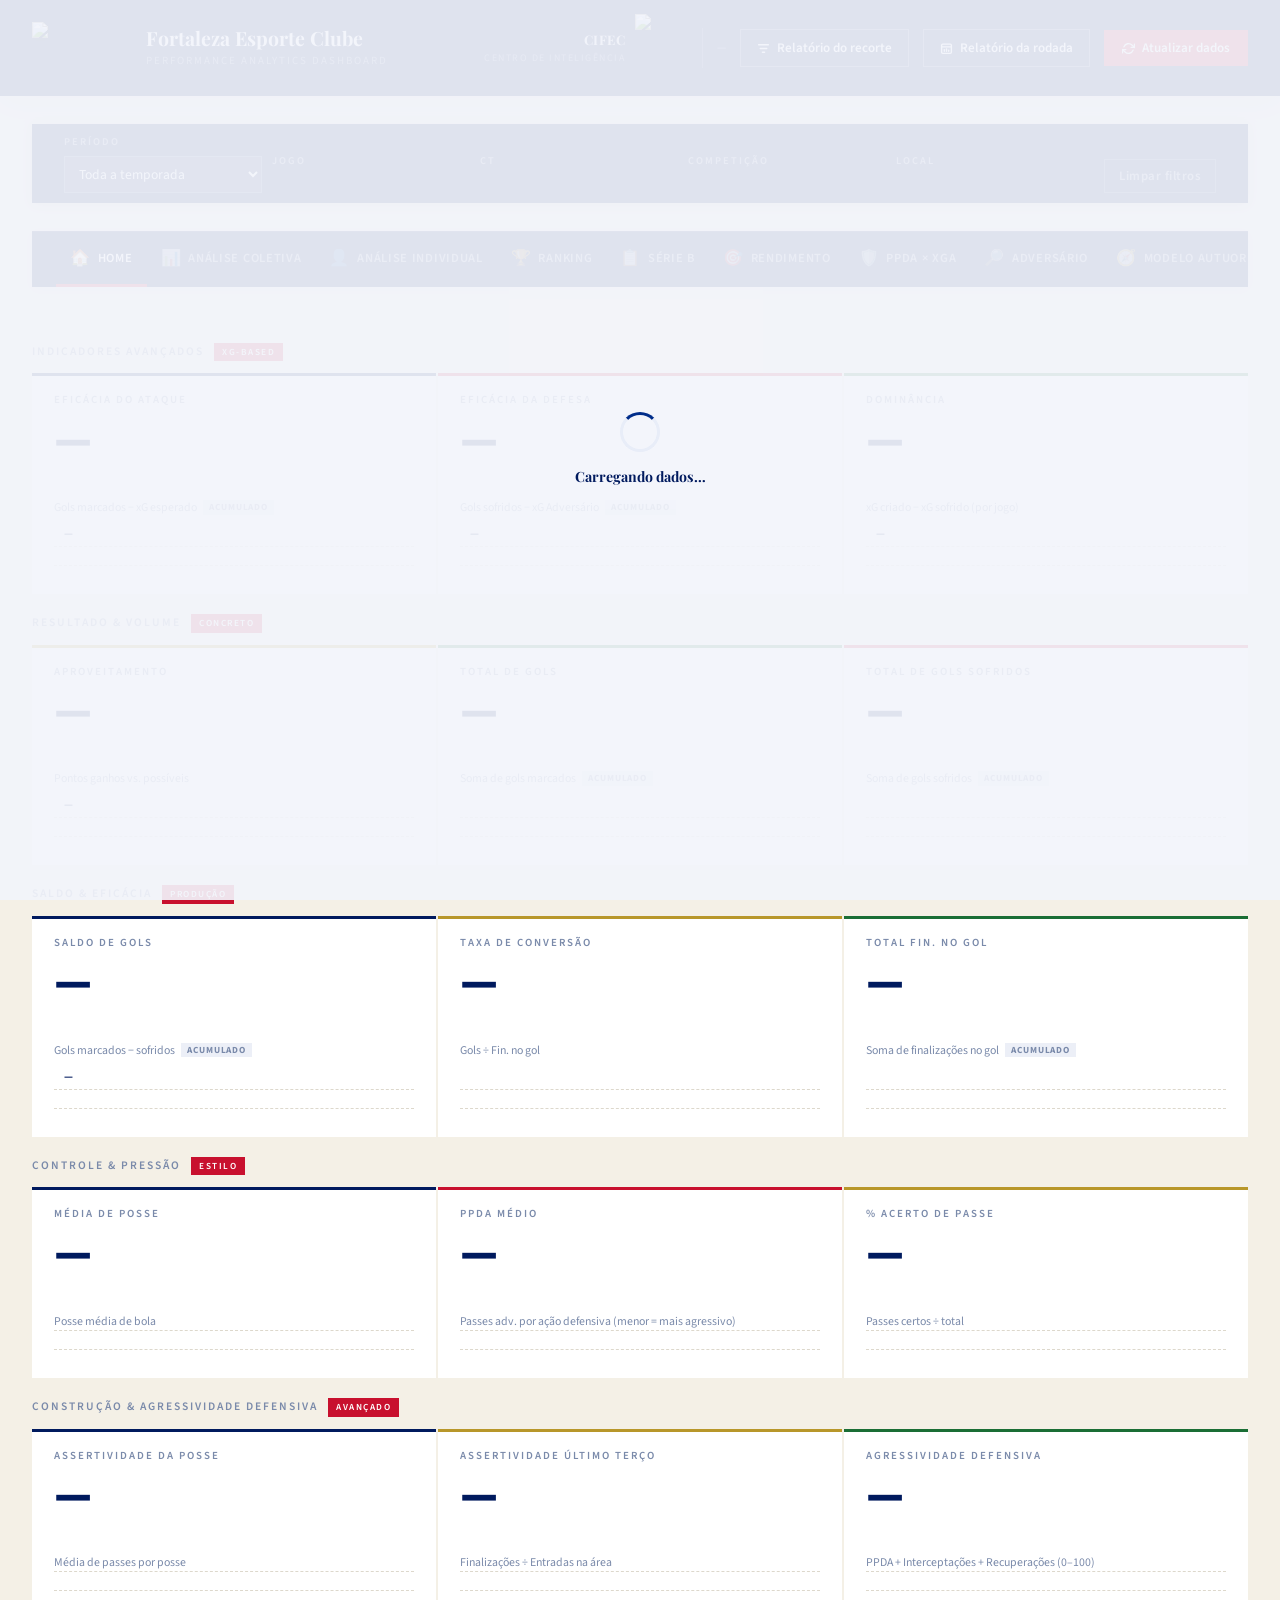
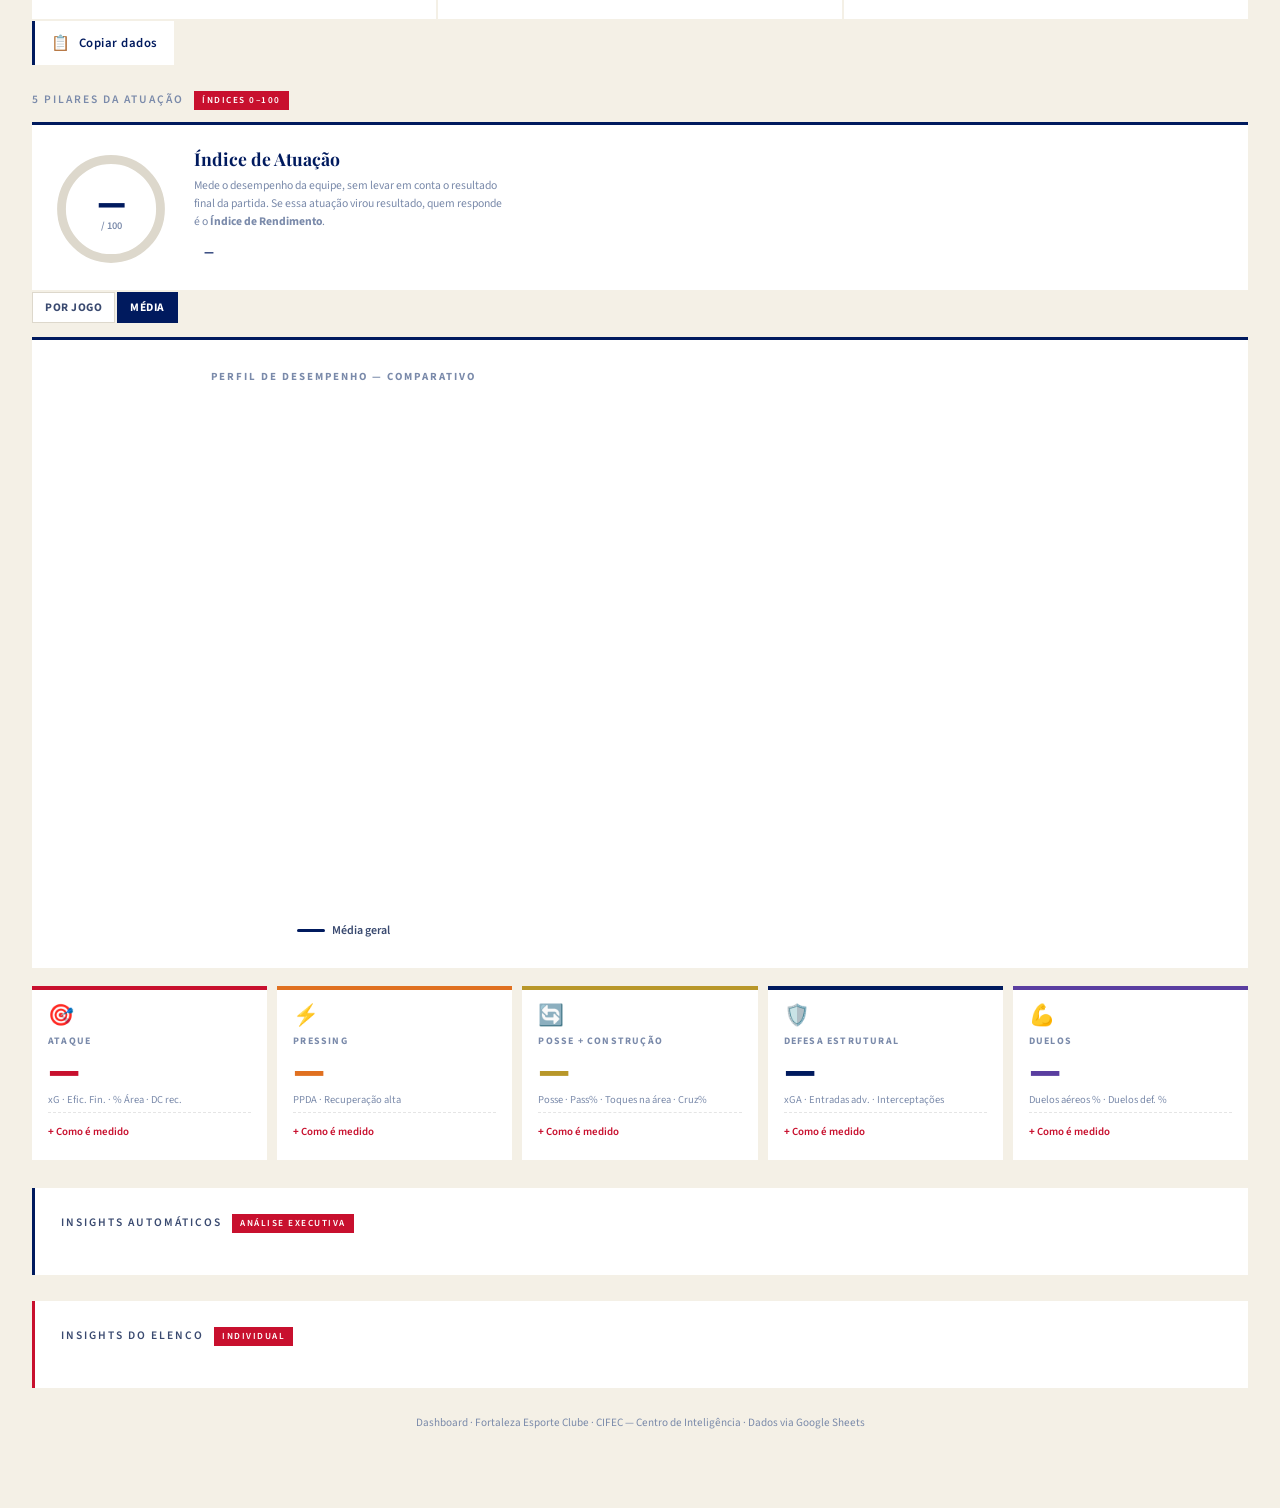
==== index.html @ a2f41bef "Add files via upload" ====
<!DOCTYPE html>
<html lang="pt-BR">
<head>
<meta charset="UTF-8">
<meta name="viewport" content="width=device-width, initial-scale=1.0">
<title>Fortaleza EC · Performance Dashboard</title>
<link rel="preconnect" href="https://fonts.googleapis.com">
<link href="https://fonts.googleapis.com/css2?family=Playfair+Display:wght@700;900&family=Source+Sans+3:ital,wght@0,300;0,400;0,600;1,400&display=swap" rel="stylesheet">
<script src="https://cdn.jsdelivr.net/npm/chart.js@4.4.2/dist/chart.umd.min.js"></script>
<script src="https://cdnjs.cloudflare.com/ajax/libs/jspdf/2.5.1/jspdf.umd.min.js"></script>
<script src="https://cdnjs.cloudflare.com/ajax/libs/html2canvas/1.4.1/html2canvas.min.js"></script>
<style>
:root {
  --red:       #C8102E;
  --red-soft:  #fbeaed;
  --blue:      #001A5E;
  --navy:      #001A5E;   /* alias de --blue: usada em ~10 regras que ficavam sem cor */
  --blue-mid:  #002d8a;
  --blue-soft: #e8edf8;
  --gold:      #b8972a;
  --green:     #1a6e35;
  --bg:        #f4f0e6;
  --surface:   #FFFFFF;
  --border:    #ddd8cc;
  --t1:        #001A5E;
  --t2:        #3a4a70;
  --t3:        #7a8aaa;
  --sh-sm:     0 1px 3px rgba(0,26,94,.05);
  --sh-md:     0 2px 12px rgba(0,26,94,.08);
  --sh-lg:     0 6px 30px rgba(0,26,94,.12);
  --r:         0px;
  --r-sm:      0px;
  --font-serif:'Playfair Display',Georgia,serif;
  --font-sans: 'Source Sans 3','Helvetica Neue',sans-serif;
}
*,*::before,*::after{box-sizing:border-box;margin:0;padding:0;}
body{font-family:var(--font-sans);background:var(--bg);color:var(--t1);font-size:15px;line-height:1.6;}

/* ── HEADER ── */
.hdr{background:var(--blue);position:sticky;top:0;z-index:100;box-shadow:var(--sh-lg);}
.hdr-inner{max-width:1440px;margin:0 auto;padding:14px 32px;display:flex;align-items:center;justify-content:space-between;gap:16px;}
.hdr-brand{display:flex;align-items:center;gap:20px;}
.logo-fec{height:52px;width:auto;flex-shrink:0;filter:drop-shadow(0 2px 8px rgba(0,0,0,.4));}
.hdr-divider{width:1px;height:40px;background:rgba(255,255,255,.18);flex-shrink:0;}
.logo-cifec{height:68px;width:auto;flex-shrink:0;filter:drop-shadow(0 3px 12px rgba(0,0,0,.5));}
.brand-text{display:flex;flex-direction:column;gap:1px;}
.brand-text h1{font-family:var(--font-serif);font-size:1.22rem;font-weight:700;color:#fff;line-height:1.15;}
.brand-text p{font-size:.68rem;color:rgba(255,255,255,.42);letter-spacing:2px;text-transform:uppercase;margin-top:1px;}
.hdr-right{display:flex;align-items:center;gap:14px;}
.cifec-group{display:flex;align-items:center;gap:10px;}
.cifec-label{display:flex;flex-direction:column;gap:1px;text-align:right;}
.cifec-label span:first-child{font-family:var(--font-serif);font-size:.82rem;font-weight:700;color:rgba(255,255,255,.9);letter-spacing:.5px;}
.cifec-label span:last-child{font-size:.62rem;color:rgba(255,255,255,.38);letter-spacing:1.5px;text-transform:uppercase;}
.last-upd{font-size:.72rem;color:rgba(255,255,255,.45);white-space:nowrap;}
.btn-refresh{background:var(--red);color:#fff;border:none;border-radius:var(--r-sm);padding:9px 18px;font-family:var(--font-sans);font-size:.82rem;font-weight:600;cursor:pointer;display:flex;align-items:center;gap:7px;transition:background .2s,transform .15s;white-space:nowrap;}
.btn-refresh:hover{background:#a00d25;transform:translateY(-1px);}
.btn-refresh svg{transition:transform .4s;}
.btn-refresh:hover svg{transform:rotate(180deg);}
.btn-pdf{background:transparent;color:#fff;border:1.5px solid rgba(255,255,255,.3);border-radius:var(--r-sm);padding:9px 16px;font-family:var(--font-sans);font-size:.82rem;font-weight:600;cursor:pointer;display:flex;align-items:center;gap:7px;transition:all .2s;white-space:nowrap;}
.btn-pdf:hover{background:rgba(255,255,255,.1);border-color:rgba(255,255,255,.6);}
.btn-pdf.loading{opacity:.6;pointer-events:none;}

/* ── LAYOUT ── */
.main{max-width:1440px;margin:0 auto;padding:28px 32px 60px;}

/* ── NAVEGAÇÃO PRINCIPAL (ABAS) ── */
.nav-tabs{
  background:var(--blue);
  position:sticky;top:0;z-index:90;
  display:flex;gap:0;
  padding:0 24px;
  box-shadow:var(--sh-md);
  border-top:1px solid rgba(255,255,255,.08);
  /* Rede de segurança: se um dia entrar mais uma aba ou a janela for estreita,
     a barra rola em vez de cortar o último botão sem aviso. */
  overflow-x:auto;
  scrollbar-width:none;
  -ms-overflow-style:none;
}
.nav-tabs::-webkit-scrollbar{ height:0; display:none; }
.nav-tab{
  font-family:var(--font-sans);
  font-size:.78rem;font-weight:600;letter-spacing:.7px;text-transform:uppercase;
  color:rgba(255,255,255,.55);
  padding:15px 14px;
  border:none;background:transparent;cursor:pointer;
  border-bottom:3px solid transparent;
  transition:color .15s,border-color .15s,background .15s;
  display:flex;align-items:center;gap:7px;
  white-space:nowrap;flex:0 0 auto;
}
.nav-tab:hover{color:#fff;background:rgba(255,255,255,.06);}
.nav-tab.active{color:#fff;border-bottom-color:var(--red);}
.nav-tab .nav-ico{font-size:1rem;}
@media(max-width:1260px){
  .nav-tabs{ padding:0 14px; }
  .nav-tab{ padding:14px 11px; font-size:.73rem; letter-spacing:.5px; gap:6px; }
}
@media(max-width:820px){
  .nav-tab{ padding:13px 10px; }
  .nav-tab .nav-ico{ font-size:1.05rem; }
}
.nav-panel{display:none;}
.nav-panel.active{display:block;animation:fadeUp .35s ease both;}

/* ── 5 PILARES ── */
.pilares-section { margin-bottom: 28px; }
.pilares-header {
  display: flex; align-items: center; gap: 12px;
  margin-bottom: 16px;
}
.pilares-header h2 {
  font-family: var(--font-serif); font-size: 1.05rem;
  color: var(--blue); font-weight: 700; flex: 1;
}
.pilares-body {
  display: grid;
  grid-template-columns: 1fr;
  gap: 18px;
  align-items: start;
}
/* radar */
.pilares-radar-wrap {
  background: var(--surface);
  padding: 28px 24px 24px;
  display: flex; flex-direction: column; align-items: center;
  border-top: 3px solid var(--blue);
  min-height: 520px;
}
.pilares-radar-title {
  font-size: .68rem; font-weight: 700; letter-spacing: 2px;
  text-transform: uppercase; color: var(--t3); margin-bottom: 16px;
  text-align: center;
}
.pilares-radar-titlebar {
  width: 100%; display: flex; align-items: center; justify-content: center;
  position: relative; margin-bottom: 16px; min-height: 24px;
}
.pilares-radar-titlebar .pilares-radar-title { margin-bottom: 0; }
.pilares-view-btn {
  position: absolute; right: 0; top: 50%; transform: translateY(-50%);
  display: flex; gap: 2px;
}
.pilares-view-btn button {
  font-family: var(--font-sans); font-size: .64rem; font-weight: 700;
  padding: 4px 10px; border: 1.5px solid var(--border);
  background: var(--surface); color: var(--t2); cursor: pointer;
  letter-spacing: .5px; text-transform: uppercase; transition: all .15s;
}
.pilares-view-btn button:first-child { border-radius: 6px 0 0 6px; }
.pilares-view-btn button:last-child { border-radius: 0 6px 6px 0; border-left: none; }
.pilares-view-btn button.active {
  background: var(--blue); color: #fff; border-color: var(--blue);
}
@media(max-width:560px){
  .pilares-radar-titlebar { flex-direction: column; gap: 10px; }
  .pilares-view-btn { position: static; transform: none; }
}
.pilares-radar-wrap canvas { width: 100% !important; height: auto !important; max-height: 500px; }
.pilares-canvas-box {
  width: 100%; max-width: 500px;
  display: flex; align-items: center; justify-content: center;
}
.pilares-canvas-box canvas { width: 100% !important; height: auto !important; max-height: 500px; }
.pilares-barras-sep {
  width: 100%; margin-top: 22px; padding-top: 20px;
  border-top: 1px solid var(--border);
  display: flex; flex-direction: column; align-items: center;
}
.pilares-barras-title {
  font-size: .68rem; font-weight: 700; letter-spacing: 2px;
  text-transform: uppercase; color: var(--t3); margin-bottom: 14px;
  text-align: center;
}
.pilares-barras-sep .pilares-canvas-box canvas { max-height: 320px; }
.pilares-graficos-row {
  display: grid; grid-template-columns: 1fr 1fr; gap: 18px;
  width: 100%; align-items: start;
}
.pilares-grafico-col {
  display: flex; flex-direction: column; align-items: center; min-width: 0;
}
@media(max-width:1100px){
  .pilares-graficos-row { grid-template-columns: 1fr; gap: 26px; }
}
/* legenda radar */
.pilares-radar-legend {
  display: flex; gap: 24px; margin-top: 16px; flex-wrap: wrap;
  justify-content: center;
}
.prl-item {
  display: flex; align-items: center; gap: 7px;
  font-size: .75rem; color: var(--t2); font-weight: 600;
  cursor: pointer; user-select: none;
  padding: 3px 8px; border-radius: 999px; border: 1px solid transparent;
  transition: opacity .15s, background .15s, border-color .15s;
}
.prl-item:hover { background: var(--cream); border-color: var(--border); }
.prl-item.off { opacity: .38; }
.prl-item.off span { text-decoration: line-through; }
.prl-dot {
  width: 28px; height: 3px; border-radius: 2px; flex-shrink: 0;
}
/* diagnóstico automático */
.ng-diagnostico {
  margin-top: 10px; padding: 8px 12px;
  background: var(--cream); border-left: 3px solid var(--gold);
  font-size: .75rem; color: var(--t2); line-height: 1.5;
  display: none;
}
.ng-diagnostico.visible { display: block; }
.ng-diag-txt { font-weight: 600; color: var(--blue); }
/* Seletor de jogo — wrapper para esconder/mostrar */
.pilar-sel-wrap { display: flex; align-items: center; gap: 10px; flex: 1; }
.pilar-sel-wrap.hidden { display: none; }
/* cards laterais */
.pilares-cards {
  display: grid; grid-template-columns: repeat(5, 1fr); gap: 10px;
}
.pilar-card {
  background: var(--surface);
  padding: 16px 16px 18px;
  border-left: none;
  border-top: 4px solid var(--blue);
  display: flex; flex-direction: column; align-items: flex-start; gap: 0;
  min-width: 0;
  position: relative;
}
/* Badge de posição na Série B — canto superior direito do card do pilar.
   Fonte: RefSerieB (uma linha por time) via refPilaresLiga(). */
.pilar-pos {
  position: absolute; top: 12px; right: 12px;
  font-family: var(--font-serif);
  font-size: .74rem; font-weight: 800; line-height: 1;
  padding: 4px 8px; border-radius: 11px;
  background: rgba(120,130,150,.13); color: var(--t2);
  cursor: help; white-space: nowrap;
}
.pilar-pos small { font-family: var(--font-sans); font-weight: 600; font-size: .62rem; opacity: .72; }
.pilar-pos.g4    { background: rgba(26,125,60,.14);  color: #1a7d3c; }
.pilar-pos.meio  { background: rgba(120,130,150,.14); color: var(--t2); }
.pilar-pos.z4    { background: rgba(200,16,46,.13);  color: #c8102e; }
.pilar-pos.suspeita::after { content: '*'; margin-left: 2px; opacity: .8; }
.pilar-card.p-criacao   { border-top-color: #c8102e; }
.pilar-card.p-pressing  { border-top-color: #e07020; }
.pilar-card.p-posse     { border-top-color: #b8972a; }
.pilar-card.p-defesa    { border-top-color: #001a5e; }
.pilar-card.p-duelos    { border-top-color: #5a3ea0; }
.pilar-ico {
  font-size: 1.3rem; flex-shrink: 0; line-height: 1; margin-bottom: 8px;
}
.pilar-info { width: 100%; min-width: 0; }
.pilar-lbl {
  font-size: .62rem; font-weight: 700; letter-spacing: 1.2px;
  text-transform: uppercase; color: var(--t3); margin-bottom: 4px;
  line-height: 1.25;
}
.pilar-score {
  font-family: var(--font-serif); font-size: 2.2rem;
  font-weight: 900; line-height: 1; color: var(--blue);
}
.pilar-card.p-criacao  .pilar-score { color: #c8102e; }
.pilar-card.p-pressing .pilar-score { color: #e07020; }
.pilar-card.p-posse    .pilar-score { color: #b8972a; }
.pilar-card.p-defesa   .pilar-score { color: #001a5e; }
.pilar-card.p-duelos   .pilar-score { color: #5a3ea0; }
.pilar-sub {
  font-size: .66rem; color: var(--t3); margin-top: 6px; line-height: 1.35;
}
.pilar-vsg6 {
  display: inline-block; margin-top: 5px;
  font-size: .62rem; font-weight: 600; letter-spacing: .3px;
  padding: 2px 7px; border-radius: 10px; line-height: 1.4;
  background: rgba(120,130,150,.12); color: var(--t2);
}
.pilar-vsg6 strong { font-weight: 800; }
.pilar-vsg6.acima  { background: rgba(26,125,60,.13);  color: #1a7d3c; }
.pilar-vsg6.abaixo { background: rgba(200,16,46,.12);  color: #c8102e; }
.pilar-vsg6.iguala { background: rgba(120,130,150,.14); color: var(--t2); }

/* "+ Como é medido" dentro de cada card de pilar */
.pilar-tec { margin-top: 10px; padding-top: 8px; border-top: 1px dashed rgba(0,0,0,.10); width: 100%; }
.pilar-tec > summary { font-size: .64rem; }
.pilar-tec .eg-tec-body { font-size: .68rem; line-height: 1.6; }
.pilar-tec .eg-tec-body b { color: var(--t1); font-weight: 700; }

/* Detalhamento opcional vs G6 */
.vsg6-detalhe { margin-top: 20px; }
.vsg6-toggle {
  display: flex; align-items: center; gap: 9px; width: 100%;
  background: var(--surface); border: 1px solid var(--border);
  border-radius: 9px; padding: 11px 15px; cursor: pointer;
  font-family: var(--font-sans); font-size: .82rem; font-weight: 600;
  color: var(--t2); transition: background .15s, border-color .15s;
}
.vsg6-toggle:hover { background: rgba(0,26,94,.03); border-color: #c3cbd9; color: var(--blue); }
.vsg6-toggle span { flex: 1; text-align: left; }
.vsg6-chevron { transition: transform .25s; flex-shrink: 0; }
.vsg6-toggle[aria-expanded="true"] .vsg6-chevron { transform: rotate(180deg); }
.vsg6-corpo { margin-top: 14px; }
.vsg6-grupo { margin-bottom: 18px; }
.vsg6-grupo-nome {
  font-family: var(--font-serif); font-size: .92rem; font-weight: 700;
  color: var(--blue); margin-bottom: 8px; display: flex; align-items: center; gap: 7px;
}
.vsg6-grupo-peso { font-size: .62rem; font-weight: 700; color: var(--t3); text-transform: uppercase; letter-spacing: 1px; margin-left: auto; }
.vsg6-row {
  display: grid; grid-template-columns: 1fr auto auto auto; align-items: center;
  gap: 12px; padding: 6px 0; border-bottom: 1px solid var(--border); font-size: .8rem;
}
.vsg6-row:last-child { border-bottom: none; }
.vsg6-rvar { color: var(--t1); font-weight: 600; }
.vsg6-rfort { color: var(--blue); font-weight: 700; min-width: 56px; text-align: right; }
.vsg6-rg6 { color: var(--t3); min-width: 56px; text-align: right; }
.vsg6-rdelta { min-width: 48px; text-align: right; font-weight: 800; font-family: var(--font-serif); }
.vsg6-rdelta.acima  { color: #1a7d3c; }
.vsg6-rdelta.abaixo { color: #c8102e; }
.vsg6-rdelta.iguala { color: var(--t3); }
.vsg6-head-row {
  display: grid; grid-template-columns: 1fr auto auto auto; gap: 12px;
  padding: 0 0 6px; font-size: .62rem; font-weight: 700; color: var(--t3);
  text-transform: uppercase; letter-spacing: .8px;
}
.vsg6-head-row span:not(:first-child) { min-width: 56px; text-align: right; }
.vsg6-head-row span:last-child { min-width: 48px; }
@media(max-width:560px){
  .vsg6-row, .vsg6-head-row { grid-template-columns: 1fr auto auto; }
  .vsg6-rg6, .vsg6-head-row span:nth-child(3) { display: none; }
}
/* jogo selector dos pilares */
.pilares-jogo-sel {
  display: flex; align-items: center; gap: 10px;
  margin-bottom: 14px; flex-wrap: wrap;
}
.pilares-jogo-sel label {
  font-size: .72rem; font-weight: 700; letter-spacing: 1px;
  text-transform: uppercase; color: var(--t3);
}
.pilares-jogo-sel select {
  font-family: var(--font-sans); font-size: .82rem;
  padding: 6px 12px; border: 1.5px solid var(--border);
  background: var(--surface); color: var(--t1);
  cursor: pointer; flex: 1; min-width: 200px;
}
.pilares-modo-btn {
  display: flex; gap: 2px;
}
.pilares-modo-btn button {
  font-family: var(--font-sans); font-size: .72rem; font-weight: 700;
  padding: 6px 12px; border: 1.5px solid var(--border);
  background: var(--surface); color: var(--t2); cursor: pointer;
  letter-spacing: .5px; text-transform: uppercase; transition: all .15s;
}
.pilares-modo-btn button.active {
  background: var(--blue); color: #fff; border-color: var(--blue);
}
@media(max-width:900px){
  .pilares-body { grid-template-columns: 1fr; }
  .pilares-radar-wrap { min-height: auto; }
  .nota-geral-wrap { flex-direction: column; text-align: center; }
  .pilares-cards { grid-template-columns: repeat(2, 1fr); }
}
@media(max-width:480px){
  .pilares-cards { grid-template-columns: 1fr; }
}

.ng-sub-expl{font-family:var(--font-sans);font-size:.73rem;color:var(--t3);line-height:1.55;margin:2px 0 8px;max-width:52ch;}
/* Nota Geral */
.nota-geral-wrap {
  display: flex; align-items: center; gap: 28px;
  padding: 20px 24px 16px;
  background: var(--surface);
  border-top: 3px solid var(--blue);
  margin-bottom: 2px;
}
.nota-geral-circulo {
  position: relative; width: 110px; height: 110px; flex-shrink: 0;
}
.nota-geral-circulo svg { width: 110px; height: 110px; transform: rotate(-90deg); }
.ng-track { fill: none; stroke: var(--border); stroke-width: 8; }
.ng-fill  {
  fill: none; stroke-width: 8; stroke-linecap: round;
  stroke-dasharray: 283; stroke-dashoffset: 283;
  transition: stroke-dashoffset .8s ease, stroke .4s;
}
.ng-text-wrap {
  position: absolute; inset: 0;
  display: flex; flex-direction: column; align-items: center; justify-content: center;
}
.ng-valor {
  font-family: var(--font-serif); font-size: 2rem; font-weight: 900;
  color: var(--blue); line-height: 1;
}
.ng-de100 { font-size: .65rem; color: var(--t3); font-weight: 600; margin-top: 1px; }
.nota-geral-info { flex: 1; min-width: 0; }
.ng-titulo {
  font-family: var(--font-serif); font-size: 1.1rem; font-weight: 700;
  color: var(--blue); margin-bottom: 4px;
}
.ng-conceito {
  font-size: .78rem; font-weight: 700; letter-spacing: 1px;
  text-transform: uppercase; padding: 3px 10px; border-radius: 2px;
  display: inline-block; margin-bottom: 8px;
}
.ng-conceito.elite   { background: #d6f5e8; color: #0e7a4a; }
.ng-conceito.bom     { background: #e8f0fb; color: #1a3a8f; }
.ng-conceito.regular { background: #fff8e0; color: #7a5300; }
.ng-conceito.abaixo  { background: #fde8ec; color: #b5132e; }
.ng-conceito.neutro  { background: #eceef3; color: #47536e; }
.ng-pesos { font-size: .68rem; color: var(--t3); line-height: 1.7; }
.ng-pesos span { color: var(--t2); font-weight: 600; }

/* Placeholder "em breve" da aba Individual */
.em-breve{
  background:var(--surface);border-left:3px solid var(--gold);
  padding:48px 32px;text-align:center;margin-top:28px;
}
.em-breve .eb-ico{font-size:2.6rem;margin-bottom:14px;}
.em-breve h2{font-family:var(--font-serif);font-size:1.5rem;color:var(--blue);margin-bottom:10px;}
.em-breve p{font-size:.92rem;color:var(--t2);max-width:560px;margin:0 auto 8px;line-height:1.6;}
.em-breve .eb-tag{display:inline-block;background:var(--gold);color:#fff;font-size:.7rem;font-weight:700;letter-spacing:1.5px;text-transform:uppercase;padding:4px 12px;margin-top:14px;}

/* ── ABA INDIVIDUAL ── */
.ind-controls{display:flex;gap:16px;flex-wrap:wrap;margin-bottom:24px;}
.ind-sel-wrap{display:flex;flex-direction:column;gap:5px;flex:1 1 240px;}
.ind-sel-wrap label{font-size:.65rem;font-weight:700;color:var(--t3);text-transform:uppercase;letter-spacing:2px;}
.ind-sel-wrap select{border:1.5px solid var(--border);border-radius:0;padding:10px 12px;font-family:var(--font-sans);font-size:.9rem;color:var(--t1);background:var(--surface);outline:none;cursor:pointer;transition:border-color .2s;}
.ind-sel-wrap select:focus{border-color:var(--blue-mid);}

/* ── PERFIL INDIVIDUAL ── */
.ind-perfil{
  background:var(--blue);
  color:#fff;
  margin-bottom:2px;
  display:grid;
  grid-template-columns:220px 1fr;
  min-height:280px;
  overflow:hidden;
  position:relative;
}
.ind-perfil-foto-col{
  position:relative;
  overflow:hidden;
  flex-shrink:0;
}
.ind-perfil-foto-col img{
  width:100%;height:100%;
  object-fit:cover;object-position:top center;
  display:block;
}
.ind-foto-avatar{
  width:100%;height:100%;min-height:280px;
  display:flex;align-items:center;justify-content:center;
  font-family:var(--font-serif);font-size:4rem;font-weight:900;
}

.ind-foto-nota{
  position:absolute;top:10px;right:10px;z-index:3;
  width:52px;height:52px;
  filter:drop-shadow(0 1px 3px rgba(0,0,0,.35));
}
.ind-foto-nota svg{display:block;}

/* faixa colorida vertical à esquerda da foto */
.ind-perfil-foto-col::before{
  content:'';
  position:absolute;left:0;top:0;bottom:0;width:5px;
  background:var(--pos-cor, var(--gold));
  z-index:2;
}
.ind-perfil-info{
  padding:28px 32px;
  display:flex;flex-direction:column;justify-content:space-between;
  gap:20px;
}
.ind-perfil-info-top{display:flex;flex-direction:column;gap:8px;}
.ind-pos-badge{display:inline-block;font-family:var(--font-sans);font-size:.55rem;font-weight:800;letter-spacing:2px;color:#fff;padding:3px 10px;margin-bottom:6px;}
.ind-perfil-info h2{font-family:var(--font-serif);font-size:2.4rem;font-weight:900;line-height:1;color:#fff;}
.ind-perfil-info p{font-size:.85rem;color:rgba(255,255,255,.6);margin-top:4px;letter-spacing:.5px;}
.ind-perfil-meta{display:flex;gap:28px;flex-wrap:wrap;}
.ind-perfil-meta div{display:flex;flex-direction:column;gap:2px;}
.ind-perfil-meta span{font-size:.6rem;color:rgba(255,255,255,.45);text-transform:uppercase;letter-spacing:1.5px;}
.ind-perfil-meta strong{font-family:var(--font-serif);font-size:1.05rem;font-weight:700;color:#fff;}
.ind-perfil-main{display:flex;align-items:center;gap:20px;}
.ind-foto-wrap{flex-shrink:0;width:80px;height:80px;overflow:hidden;}

.ind-kpis{display:grid;grid-template-columns:repeat(auto-fit,minmax(150px,1fr));gap:2px;margin-bottom:26px;}
.ind-kpi{background:var(--surface);padding:18px 20px;border-top:3px solid var(--blue);display:flex;flex-direction:column;gap:4px;}
.ind-kpi-lbl{font-size:.64rem;font-weight:700;color:var(--t3);text-transform:uppercase;letter-spacing:1.5px;}
.ind-kpi-val{font-family:var(--font-serif);font-size:2.1rem;font-weight:900;color:var(--blue);line-height:1;}
.ind-kpi-comp{font-size:.7rem;color:var(--gold);font-weight:700;}

.ind-grupos{display:grid;grid-template-columns:repeat(auto-fit,minmax(300px,1fr));gap:22px;margin-bottom:26px;}

.ind-detalhes{margin-bottom:26px;border:1px solid rgba(0,26,94,.12);border-radius:8px;background:var(--surface);overflow:hidden;}
.ind-detalhes-hd{cursor:pointer;padding:15px 20px;display:flex;align-items:baseline;gap:12px;font-family:var(--font-sans);list-style:none;user-select:none;transition:background .15s;}
.ind-detalhes-hd::-webkit-details-marker{display:none;}
.ind-detalhes-hd:hover{background:rgba(0,26,94,.03);}
.ind-detalhes-hd>span:first-child{font-size:.8rem;font-weight:700;color:var(--blue);text-transform:uppercase;letter-spacing:1.5px;}
.ind-detalhes-hd>span:first-child::before{content:'▸';display:inline-block;margin-right:9px;transition:transform .2s;color:var(--red);}
.ind-detalhes[open] .ind-detalhes-hd>span:first-child::before{transform:rotate(90deg);}
.ind-detalhes-sub{font-size:.72rem;color:var(--t2);opacity:.7;}
.ind-detalhes .ind-grupos{margin:0;padding:4px 20px 20px;}

.ind-grupo{background:var(--surface);border-left:3px solid var(--blue);padding:20px 22px;}
.ind-grupo-hd{font-family:var(--font-sans);font-size:.72rem;font-weight:700;color:var(--t2);text-transform:uppercase;letter-spacing:2px;margin-bottom:14px;display:flex;align-items:center;gap:8px;}
.ind-met-row{display:grid;grid-template-columns:1fr auto;gap:10px;padding:7px 0;border-bottom:1px dashed var(--border);align-items:center;}
.ind-met-row:last-child{border-bottom:none;}
.ind-met-head{border-bottom:2px solid var(--border);}
.ind-met-head .ind-met-val,.ind-met-head .ind-met-comp{font-size:.62rem;color:var(--t3);text-transform:uppercase;letter-spacing:1px;font-weight:700;font-family:var(--font-sans);}
.ind-met-lbl{font-size:.78rem;color:var(--t2);}
.ind-met-val{font-family:var(--font-serif);font-weight:700;font-size:1rem;color:var(--t1);text-align:right;min-width:54px;}
.ind-met-comp{font-family:var(--font-serif);font-weight:700;font-size:1rem;text-align:right;min-width:54px;padding:2px 8px;border-radius:4px;}
.ind-grupo:has(.ind-met-comp) .ind-met-row{grid-template-columns:1fr auto auto;}
.ind-met-comp.best{color:#0e7a4a;background:rgba(26,170,110,.1);}
.ind-met-comp.worst{color:#b5132e;background:rgba(200,16,46,.08);}
.ind-met-comp.draw{color:var(--t2);}

.ind-radar-card{background:var(--surface);border-left:3px solid var(--gold);padding:22px;margin-bottom:26px;}

.radar-topo{display:flex;align-items:center;justify-content:space-between;gap:14px;flex-wrap:wrap;}
.radar-modos{display:flex;align-items:center;gap:6px;}
.radar-modo-btn{font-family:var(--font-sans);font-size:.74rem;font-weight:700;padding:6px 13px;border:1.5px solid rgba(0,26,94,.2);background:var(--surface);color:var(--t2);border-radius:20px;cursor:pointer;transition:all .15s;text-transform:uppercase;letter-spacing:.5px;}
.radar-modo-btn:hover{border-color:var(--blue);color:var(--blue);}
.radar-modo-btn.ativo{background:var(--blue);border-color:var(--blue);color:#fff;}
.radar-comp-sel{font-family:var(--font-sans);font-size:.78rem;font-weight:600;color:var(--blue);background:var(--bg);border:1.5px solid var(--border);border-radius:6px;padding:6px 10px;cursor:pointer;outline:none;max-width:180px;}
.radar-comp-sel:focus{border-color:var(--blue);}
@media(max-width:560px){.radar-topo{flex-direction:column;align-items:flex-start;}.radar-modos{width:100%;flex-wrap:wrap;}}


/* ── Índice de Desempenho (5 pilares) ── */
.ind-indice-card{background:var(--surface);border-left:3px solid var(--red);padding:22px;margin-bottom:26px;}
.iind-body{display:flex;gap:26px;align-items:center;flex-wrap:wrap;}
.iind-nota{flex:0 0 auto;width:118px;height:118px;border-radius:50%;display:flex;flex-direction:column;align-items:center;justify-content:center;border:4px solid var(--cn);background:rgba(0,0,0,.02);}
.iind-nota-num{font-family:var(--font-serif,'Playfair Display',serif);font-size:2.5rem;font-weight:800;line-height:1;color:var(--cn);}
.iind-nota-cap{font-family:var(--font-sans);font-size:.62rem;letter-spacing:1.5px;text-transform:uppercase;color:var(--t2);margin-top:4px;}
.iind-pilares{flex:1 1 320px;display:flex;flex-direction:column;gap:9px;min-width:280px;}
.ipilar-row{display:grid;grid-template-columns:150px 1fr 42px;align-items:center;gap:10px;}
.ipilar-lbl{font-family:var(--font-sans);font-size:.74rem;font-weight:600;color:var(--t1);display:flex;justify-content:space-between;padding-right:8px;}
.ipilar-peso{font-size:.62rem;font-weight:700;color:var(--t2);opacity:.7;}
.ipilar-track{height:9px;background:#e8e6df;border-radius:5px;overflow:hidden;position:relative;}
.ipilar-track::before{content:'';position:absolute;left:50%;top:0;bottom:0;width:1px;background:rgba(0,0,0,.18);}
.ipilar-fill{height:100%;border-radius:5px;transition:width .5s ease;}
.ipilar-z{font-family:var(--font-sans);font-size:.72rem;font-weight:700;color:var(--t2);text-align:right;font-variant-numeric:tabular-nums;}
.iind-interp{margin-top:16px;padding-top:14px;border-top:1px solid rgba(0,0,0,.08);font-family:var(--font-sans);font-size:.82rem;line-height:1.5;color:var(--t2);}

/* Top 5 da posição na Série B (card do índice individual) */
.tl-box{ border-top:1px solid var(--border); margin-top:16px; padding-top:14px; }
.tl-hd{
  font-size:.68rem; font-weight:700; letter-spacing:1px; text-transform:uppercase;
  color:var(--t3); margin-bottom:8px; display:flex; align-items:baseline; gap:10px; flex-wrap:wrap;
}
.tl-hd-sub{ font-weight:600; letter-spacing:0; text-transform:none; font-size:.72rem; color:var(--t3); opacity:.8; }
.tl-tab{ width:100%; border-collapse:collapse; font-size:.82rem; }
.tl-tab td{ padding:5px 8px; border-bottom:1px solid rgba(0,26,94,.06); }
.tl-pos{ width:34px; color:var(--t3); font-weight:700; font-variant-numeric:tabular-nums; }
.tl-nome{ font-weight:600; color:var(--t2); }
.tl-clube{ color:var(--t3); font-size:.78rem; }
.tl-min{ text-align:right; color:var(--t3); font-variant-numeric:tabular-nums; white-space:nowrap; }
.tl-nota{ text-align:right; width:46px; font-weight:700; color:var(--blue); font-variant-numeric:tabular-nums; }
.tl-conf{
  display:inline-block; margin-left:5px; padding:0 4px; font-size:.68rem; font-weight:700;
  background:rgba(184,151,42,.18); color:#7a6410; cursor:help;
}
.tl-eu td{ background:rgba(200,16,46,.06); }
.tl-eu .tl-nome{ color:var(--red); }
.tl-gap td{ text-align:center; color:var(--t3); padding:2px 8px; border:0; letter-spacing:3px; }
.ind-base{
  display:inline-block; margin-left:8px; padding:1px 8px; font-size:.64rem; font-weight:700;
  letter-spacing:.6px; text-transform:uppercase; cursor:help; vertical-align:middle;
}
.ind-base.ok{ background:rgba(26,110,53,.12); color:#1a6e35; }
.ind-base.alerta{ background:rgba(184,151,42,.20); color:#7a6410; }

/* Glossário dos eixos (como se mede cada indicador) */
.eixo-gloss{margin-top:14px;border-top:1px solid rgba(0,0,0,.08);padding-top:6px;}
/* Glossário + Como se calcula lado a lado */
.eg-dupla{display:grid;grid-template-columns:1fr 1fr;gap:0 26px;align-items:start;}
@media(max-width:900px){.eg-dupla{grid-template-columns:1fr;}}
.cc-passos{display:flex;flex-direction:column;gap:9px;margin:10px 0 12px;}
.cc-passo{display:flex;gap:10px;align-items:flex-start;}
.cc-passo>span{flex:none;width:19px;height:19px;border-radius:50%;background:var(--blue,#001a5e);color:#fff;
  font-family:var(--font-sans);font-size:.66rem;font-weight:800;display:flex;align-items:center;justify-content:center;margin-top:1px;}
.cc-passo p{font-size:.78rem;color:var(--t2);line-height:1.55;}
.cc-obs{font-size:.74rem;color:var(--t2);line-height:1.6;margin:8px 0 12px;}
.cc-legenda{color:var(--t3);font-size:.7rem;}
.cc-tabela-wrap{overflow-x:auto;margin-bottom:12px;}
.cc-tabela{width:100%;border-collapse:collapse;font-family:var(--font-sans);font-size:.68rem;}
.cc-tabela th{text-align:center;font-size:.6rem;font-weight:700;text-transform:uppercase;letter-spacing:.4px;
  color:var(--t3);padding:5px 4px;border-bottom:1.5px solid var(--border);white-space:nowrap;}
.cc-tabela th:first-child{text-align:left;}
.cc-tabela td{text-align:center;padding:5px 4px;color:var(--t2);border-bottom:1px solid rgba(0,26,94,.06);
  font-variant-numeric:tabular-nums;}
.cc-tabela .cc-pos{text-align:left;font-weight:700;color:var(--t1);white-space:nowrap;}
.cc-tabela .cc-forte{color:#c8102e;font-weight:800;}
.cc-tabela tr.cc-atual{background:rgba(0,26,94,.05);}
.cc-tabela tr.cc-atual .cc-pos{color:var(--blue,#001a5e);}
.eixo-gloss>summary{list-style:none;cursor:pointer;font-family:var(--font-sans);font-size:.72rem;font-weight:700;letter-spacing:.5px;text-transform:uppercase;color:var(--navy,#001a5e);padding:8px 2px;display:flex;align-items:center;gap:8px;user-select:none;}
.eixo-gloss>summary::-webkit-details-marker{display:none;}
.eixo-gloss>summary::before{content:'▸';font-size:.7rem;transition:transform .2s;display:inline-block;color:var(--red,#c8102e);}
.eixo-gloss[open]>summary::before{transform:rotate(90deg);}
.eixo-gloss>summary .eg-hint{font-weight:400;text-transform:none;letter-spacing:0;color:var(--t2);opacity:.75;font-size:.72rem;}
.eg-item{padding:11px 2px;border-bottom:1px solid rgba(0,0,0,.05);}
.eg-item:last-child{border-bottom:none;}
.eg-nome{font-family:var(--font-sans);font-size:.82rem;font-weight:700;color:var(--t1);}
.eg-simples{font-family:var(--font-sans);font-size:.8rem;line-height:1.5;color:var(--t2);margin-top:2px;}
.eg-tec{margin-top:5px;}
.eg-tec>summary{list-style:none;cursor:pointer;font-family:var(--font-sans);font-size:.68rem;font-weight:600;color:var(--red,#c8102e);user-select:none;padding:2px 0;}
.eg-tec>summary::-webkit-details-marker{display:none;}
.eg-tec>summary::before{content:'+ ';font-weight:700;}
.eg-tec[open]>summary::before{content:'– ';}
.eg-tec-body{font-family:var(--font-sans);font-size:.74rem;line-height:1.55;color:var(--t2);margin-top:5px;padding:8px 10px;background:rgba(0,0,0,.02);border-radius:5px;border-left:2px solid rgba(0,26,94,.25);}
/* ════════ MELHORES E PIORES JOGOS POR PILAR ════════ */
.mp-det{margin-top:6px;}
.mp-body{margin-top:6px;padding:9px 11px;background:rgba(0,0,0,.02);border-radius:5px;
  border-left:2px solid rgba(0,26,94,.25);}
.mp-col + .mp-col{margin-top:11px;padding-top:9px;border-top:1px dashed rgba(0,26,94,.12);}
.mp-tit{font-size:.56rem;font-weight:800;letter-spacing:1.1px;text-transform:uppercase;margin:0 0 5px;}
.mp-tit.up{color:#1a7d3c;}
.mp-tit.down{color:#c8102e;}
.mp-lista{list-style:none;margin:0;padding:0;}
/* O teto de largura existe por causa do card do Índice de Atuação, que ocupa
   a linha inteira: sem ele, o flex:1 do nome do adversário estica e joga
   placar, data e nota contra a borda direita, deixando meia tela de vazio
   entre o time e a sua nota. Nos cards estreitos dos pilares o max-width
   não chega a valer, então o layout de lá segue idêntico. */
.mp-lista li{display:flex;align-items:center;gap:5px;padding:3px 0;min-width:0;
  max-width:520px;border-bottom:1px solid rgba(0,26,94,.06);}
.mp-lista li:last-child{border-bottom:none;}
.mp-i{font-family:var(--font-serif);font-weight:900;font-size:.64rem;color:var(--t3);
  min-width:9px;text-align:right;flex-shrink:0;}
.mp-esc{flex-shrink:0;display:flex;align-items:center;}
.mp-esc img{width:18px;height:18px;object-fit:contain;margin:0!important;}
.mp-adv{flex:1;min-width:0;font-size:.68rem;font-weight:700;color:var(--t1);
  overflow:hidden;text-overflow:ellipsis;white-space:nowrap;}
.mp-meta{flex-shrink:0;font-size:.57rem;color:var(--t3);white-space:nowrap;letter-spacing:.2px;
  display:flex;align-items:center;gap:4px;}
.mp-placar{flex-shrink:0;font-family:var(--font-serif);font-size:.6rem;font-weight:900;
  color:#fff;padding:1px 5px;border-radius:3px;letter-spacing:.2px;line-height:1.35;
  font-variant-numeric:tabular-nums;}
.mp-placar.v{background:#1a7d3c;}
.mp-placar.d{background:#c8102e;}
.mp-placar.e{background:#9a8a2a;}
.mp-res{width:6px;height:6px;border-radius:50%;display:inline-block;flex-shrink:0;}
.mp-res.v{background:#1a7d3c;}
.mp-res.d{background:#c8102e;}
.mp-res.e{background:#9a8a2a;}
.mp-v{flex-shrink:0;font-family:var(--font-serif);font-weight:900;font-size:.84rem;
  min-width:21px;text-align:right;font-variant-numeric:tabular-nums;}
.mp-nota{font-size:.62rem;color:var(--t3);margin:9px 0 0;line-height:1.45;
  padding-top:7px;border-top:1px dashed rgba(0,26,94,.12);}
.eg-nota-metodo{font-family:var(--font-sans);font-size:.74rem;line-height:1.5;color:var(--t2);margin-top:10px;padding-top:10px;border-top:1px dashed rgba(0,0,0,.12);}
@media(max-width:560px){.iind-body{justify-content:center;}.ipilar-row{grid-template-columns:120px 1fr 38px;}}

.ind-evol-card{background:var(--surface);border-left:3px solid var(--blue);padding:22px;margin-bottom:26px;}
.ind-evol-hd{display:flex;align-items:center;justify-content:space-between;gap:14px;flex-wrap:wrap;margin-bottom:6px;}
.evol-select{font-family:var(--font-sans);font-size:.82rem;font-weight:600;color:var(--blue);background:var(--bg);border:1.5px solid var(--border);border-radius:6px;padding:7px 12px;cursor:pointer;outline:none;}
.evol-select:focus{border-color:var(--blue);}
.evol-legenda{display:flex;align-items:center;gap:16px;flex-wrap:wrap;font-size:.7rem;color:var(--t2);margin-top:10px;}
.evol-legenda .dot{display:inline-block;width:9px;height:9px;border-radius:50%;margin-right:4px;vertical-align:middle;}
.evol-legenda .dot-v{background:#1a7d3c;}
.evol-legenda .dot-d{background:#c8102e;}
.evol-legenda .dot-e{background:#9a8a2a;}

/* ── LISTA DE JOGADORES (figurinhas Panini) ── */
.jog-grupo{margin-bottom:36px;}
.jog-grupo-hd{display:flex;align-items:center;gap:12px;margin-bottom:16px;}
.jog-pos-badge{font-family:var(--font-sans);font-size:.6rem;font-weight:800;letter-spacing:2px;color:#fff;padding:5px 12px;}
.jog-grupo-count{font-size:.72rem;color:var(--t3);font-weight:600;}
.jog-cards{display:grid;grid-template-columns:repeat(auto-fill,minmax(160px,1fr));gap:16px;}

/* card figurinha */
.jog-card{
  background:var(--surface);
  border:2px solid var(--border);
  cursor:pointer;
  transition:transform .18s,box-shadow .18s,border-color .18s;
  display:flex;flex-direction:column;
  overflow:hidden;
  position:relative;
}
.jog-card:hover{transform:translateY(-5px) scale(1.02);box-shadow:0 12px 32px rgba(0,26,94,.18);border-color:var(--blue);}

/* faixa colorida no topo da figurinha */
.jog-card-faixa{height:6px;width:100%;flex-shrink:0;}

/* área da foto (3:4) */
.jog-card-foto-wrap{
  width:100%;
  aspect-ratio:3/4;
  overflow:hidden;
  background:#e8edf8;
  position:relative;
  flex-shrink:0;
}
.jog-card-foto-wrap img{
  width:100%;height:100%;
  object-fit:cover;object-position:top center;
  display:block;
  transition:transform .25s;
}
.jog-card:hover .jog-card-foto-wrap img{transform:scale(1.04);}

.jog-card-nota{
  position:absolute;top:7px;right:7px;z-index:3;
  width:46px;height:46px;
  filter:drop-shadow(0 1px 3px rgba(0,0,0,.3));
}
.jog-card-nota svg{display:block;}


/* avatar iniciais (fallback) */
.jog-avatar{
  width:100%;height:100%;
  display:flex;align-items:center;justify-content:center;
  font-family:var(--font-serif);font-size:2.8rem;font-weight:900;
}

/* rodapé da figurinha */
.jog-card-rodape{
  padding:12px 12px 14px;
  display:flex;flex-direction:column;gap:4px;
  border-top:1px solid var(--border);
}
.jog-card-nome{font-family:var(--font-sans);font-size:.95rem;font-weight:800;color:var(--t1);line-height:1.2;text-transform:uppercase;letter-spacing:.5px;}
/* Tag discreta para jogadores que saíram do elenco mas seguem na amostra do índice */
.ex-tag{display:inline-block;font-family:var(--font-sans);font-size:.54rem;font-weight:700;letter-spacing:.6px;text-transform:uppercase;color:#8c8677;background:transparent;border:1px solid #c9c2b2;border-radius:3px;padding:1px 4px;margin-left:6px;vertical-align:middle;white-space:nowrap;line-height:1.4;}
.ex-tag-lg{font-size:.66rem;padding:2px 7px;margin-left:9px;}
/* Faixa de aviso quando o Sheets converteu números em data */
.aviso-datas{background:#c8102e;color:#fff;font-family:var(--font-sans);font-size:.82rem;line-height:1.5;padding:12px 18px;text-align:left;position:sticky;top:0;z-index:9999;box-shadow:0 2px 8px rgba(0,0,0,.25);}
.aviso-datas code{background:rgba(255,255,255,.18);padding:1px 5px;border-radius:3px;font-size:.78rem;}
/* Aviso de amostra pequena (recorte por técnico) */
.aviso-amostra{background:#fff8e0;border-left:4px solid #9a8a2a;color:#5c4f14;font-family:var(--font-sans);font-size:.8rem;line-height:1.6;padding:11px 16px;margin:0 0 14px;border-radius:0 6px 6px 0;}
/* Coluna de nº do jogo na tabela de partidas */
.td-num{font-family:var(--font-serif);font-weight:700;color:var(--t3);text-align:center;width:44px;}
/* Tooltip HTML dos gráficos "a cada 4 jogos" (escudos não cabem no canvas) */
.tt-blocos{position:absolute;z-index:10000;opacity:0;pointer-events:none;transition:opacity .12s;
  background:#f4f0e6;color:#001a5e;border:1.5px solid #001a5e;border-left:4px solid #c8102e;
  border-radius:7px;padding:10px 12px;font-family:var(--font-sans);font-size:.76rem;line-height:1.4;
  box-shadow:0 6px 20px rgba(0,26,94,.22);}
.tt-blocos .tt-hd{font-size:.72rem;color:#5a6480;margin-bottom:7px;padding-bottom:6px;border-bottom:1px solid rgba(0,26,94,.18);white-space:nowrap;}
.tt-blocos .tt-hd b{font-family:var(--font-serif);color:#001a5e;}
.tt-jogo{display:flex;align-items:center;gap:7px;padding:2px 0;white-space:nowrap;}
.tt-res{width:7px;height:7px;border-radius:50%;flex:none;}
.tt-res.v{background:#1aaa6e;} .tt-res.d{background:#e2445c;} .tt-res.e{background:#e8a020;}
.tt-loc{font-size:.62rem;color:#8a8270;font-weight:700;margin-left:2px;}
.tt-blocos img{background:transparent;padding:0;}
/* Glossário ao passar o mouse no nome do eixo do radar */
.tt-eixo{position:absolute;z-index:10001;opacity:0;pointer-events:none;transition:opacity .12s;
  max-width:330px;background:#f4f0e6;color:#001a5e;border:1.5px solid #001a5e;border-left:4px solid #c8102e;
  border-radius:7px;padding:12px 15px;font-family:var(--font-sans);font-size:.78rem;line-height:1.55;
  box-shadow:0 8px 24px rgba(0,26,94,.22);}
.tt-eixo .tte-hd{font-family:var(--font-serif);font-size:1.02rem;font-weight:700;color:#001a5e;margin-bottom:6px;}
.tt-eixo .tte-vals{display:flex;flex-wrap:wrap;gap:12px;margin-bottom:8px;}
.tt-eixo .tte-v{font-size:.72rem;color:#5a6480;}
.tt-eixo .tte-v b{font-family:var(--font-serif);color:#c8102e;font-size:.9rem;}
.tt-eixo .tte-desc{color:#3d4761;padding-bottom:9px;border-bottom:1px solid rgba(0,26,94,.18);}
.tt-eixo .tte-med{margin-top:9px;font-size:.73rem;color:#3d4761;}
.tt-eixo .tte-med span{display:block;font-size:.62rem;font-weight:800;letter-spacing:1px;
  text-transform:uppercase;color:#8a8270;margin-bottom:3px;}
/* Aba Quadrantes */
.quad-cards{display:grid;grid-template-columns:repeat(auto-fit,minmax(190px,1fr));gap:12px;margin-bottom:18px;}
.quad-card{background:var(--surface);border:1.5px solid var(--border);border-left-width:4px;border-radius:var(--r-sm);padding:14px 16px;}
.quad-card-n{font-family:var(--font-serif);font-size:1.9rem;font-weight:700;line-height:1;}
.quad-card-lbl{font-size:.8rem;font-weight:700;color:var(--t1);margin-top:5px;}
.quad-card-pct{font-size:.7rem;color:var(--t3);margin-top:2px;}
.quad-card-desc{font-size:.72rem;color:var(--t2);margin-top:7px;line-height:1.45;}
/* ── FILTROS MULTI-SELEÇÃO ── */
.ms{position:relative;}
.ms-btn{width:100%;display:flex;align-items:center;justify-content:space-between;gap:8px;cursor:pointer;
  font-family:var(--font-sans);font-size:.86rem;color:#fff;background:rgba(255,255,255,.10);
  border:1px solid rgba(255,255,255,.22);border-radius:6px;padding:9px 12px;text-align:left;}
.ms-btn:hover{background:rgba(255,255,255,.16);}
.ms.ms-ativo .ms-btn{border-color:#E8A020;background:rgba(232,160,32,.16);}
.ms-txt{overflow:hidden;text-overflow:ellipsis;white-space:nowrap;}
.ms-seta{flex:none;opacity:.7;font-size:.8rem;}
.ms-painel{display:none;position:absolute;z-index:9999;top:calc(100% + 5px);left:0;min-width:100%;max-width:340px;
  background:#f4f0e6;border:1.5px solid #001a5e;border-radius:7px;box-shadow:0 10px 28px rgba(0,26,94,.28);overflow:hidden;}
.ms-painel.aberto{display:block;}
.ms-acoes{display:flex;gap:6px;padding:8px 10px;border-bottom:1px solid rgba(0,26,94,.15);background:rgba(0,26,94,.04);}
.ms-acoes button{flex:1;font-family:var(--font-sans);font-size:.68rem;font-weight:700;text-transform:uppercase;
  letter-spacing:.4px;color:#001a5e;background:transparent;border:1px solid rgba(0,26,94,.28);border-radius:4px;
  padding:4px 6px;cursor:pointer;}
.ms-acoes button:hover{background:rgba(0,26,94,.10);}
.ms-lista{max-height:260px;overflow-y:auto;padding:4px 0;}
/* Especificidade maior que `.fg label`, que pinta em branco e força maiúsculas */
.ms .ms-painel label.ms-item{display:flex;align-items:center;gap:9px;padding:6px 12px;cursor:pointer;
  font-family:var(--font-sans);font-size:.8rem;font-weight:500;color:#001a5e;
  text-transform:none;letter-spacing:normal;white-space:nowrap;}
.ms .ms-painel label.ms-item span{color:#001a5e;}
.ms .ms-painel label.ms-item:hover{background:rgba(0,26,94,.08);}
.ms-item input{accent-color:#c8102e;cursor:pointer;flex:none;}
.ppda-ctrl{display:flex;flex-wrap:wrap;gap:14px;align-items:center;justify-content:space-between;margin-bottom:12px;}
.ppda-ctrl-lbl{font-size:.7rem;color:var(--t3);font-weight:700;text-transform:uppercase;letter-spacing:.6px;align-self:center;margin-right:2px;}
.ppda-ref{font-size:.76rem;color:var(--t2);}
.ppda-ref b{font-family:var(--font-serif);color:var(--blue);}
.ppda-ref span{display:block;font-size:.66rem;color:var(--t3);}
.ppda-ref i{font-style:normal;font-size:.66rem;color:var(--t3);font-weight:600;}
/* 2ª linha de referência: média real do time */
.ppda-media-time{position:absolute;top:0;bottom:0;border-left:2px dotted #8a6d1f;z-index:1;pointer-events:none;}
.ppda-media-lbl{position:absolute;bottom:6px;font-family:var(--font-sans);font-size:.6rem;font-weight:700;
  letter-spacing:.3px;color:#8a6d1f;background:rgba(244,240,230,.85);padding:1px 5px;border-radius:3px;white-space:nowrap;}
.ppda-media-lbl.left{left:5px;} .ppda-media-lbl.right{right:5px;}
.ppda-legenda-linhas{display:flex;flex-wrap:wrap;gap:16px;align-items:center;padding-top:9px;margin-top:7px;
  border-top:1px solid var(--border);font-family:var(--font-sans);font-size:.72rem;color:var(--t2);}
.ppda-legenda-linhas span{display:inline-flex;align-items:center;gap:6px;}
.ppda-legenda-linhas i{width:15px;height:0;display:inline-block;}
.ppda-legenda-linhas .ll-alvo{border-top:2px dashed #7f89a6;}
.ppda-legenda-linhas .ll-media{border-top:2px dotted #8a6d1f;}
.ppda-legenda-linhas .ll-gap{margin-left:auto;color:var(--t3);}
.quad-pill{display:inline-block;padding:3px 9px;border-radius:12px;font-size:.7rem;font-weight:700;white-space:nowrap;}
.quad-metodo{background:var(--surface);border:1.5px solid var(--border);border-radius:var(--r-sm);padding:12px 16px;margin-bottom:18px;}
.quad-metodo summary{cursor:pointer;font-family:var(--font-serif);font-size:.85rem;font-weight:700;color:var(--t1);}
.quad-metodo p{font-size:.78rem;color:var(--t2);line-height:1.6;margin-top:10px;}
.quad-metodo-grid{display:grid;grid-template-columns:repeat(auto-fit,minmax(260px,1fr));gap:16px;margin-top:12px;}
.quad-metodo-grid h5{font-size:.78rem;font-weight:700;color:var(--blue);margin-bottom:4px;}
.quad-metodo-nota{border-top:1px solid var(--border);padding-top:10px;margin-top:14px !important;font-size:.75rem !important;}
/* KPIs */
.quad-kpis{display:grid;grid-template-columns:repeat(auto-fit,minmax(160px,1fr));gap:12px;margin-bottom:16px;}
.kq{background:var(--surface);border:1.5px solid var(--border);border-radius:var(--r-sm);padding:13px 15px;}
.kq-dest{border-top:3px solid var(--good,#1a7d3c);}
.kq-lbl{font-size:.66rem;font-weight:700;color:var(--t3);text-transform:uppercase;letter-spacing:1px;}
.kq-val{font-family:var(--font-serif);font-size:1.75rem;font-weight:700;color:var(--blue);line-height:1.15;margin-top:4px;}
.kq-sub{font-size:.7rem;color:var(--t3);margin-top:2px;}
.kq-seta{font-size:.9rem;margin-left:4px;}
.kq-seta.up{color:#1a7d3c;} .kq-seta.down{color:#c8102e;}
/* Mapa */
.quad-mapa-wrap{display:grid;grid-template-columns:1fr 320px;gap:18px;margin-bottom:18px;align-items:start;}
@media(max-width:1050px){.quad-mapa-wrap{grid-template-columns:1fr;}}
.quad-mapa-col{background:var(--surface);border:1.5px solid var(--border);border-radius:var(--r-sm);padding:14px 16px;}
.quad-eixo-top,.quad-eixo-bot{text-align:center;font-size:.72rem;font-weight:700;color:var(--t2);padding:6px 0;}
.quad-eixo-lados{display:flex;justify-content:space-between;font-size:.7rem;font-weight:700;color:var(--t3);padding-top:4px;}
.quad-mapa{position:relative;width:100%;aspect-ratio:1.45/1;min-height:420px;border:1.5px solid var(--border);border-radius:4px;overflow:hidden;}
.qz{position:absolute;width:50%;height:50%;display:flex;align-items:flex-start;}
.qz span{font-size:.68rem;font-weight:800;text-transform:uppercase;letter-spacing:.6px;padding:9px 11px;opacity:.75;}
.qz-ab{left:0;top:0;background:#faf3e4;} .qz-ab span{color:#9a8a2a;}
.qz-pf{left:50%;top:0;background:#e9f5ee;justify-content:flex-end;} .qz-pf span{color:#1a7d3c;}
.qz-rm{left:0;top:50%;background:#fdeef0;align-items:flex-end;} .qz-rm span{color:#c8102e;}
.qz-db{left:50%;top:50%;background:#eef1f8;align-items:flex-end;justify-content:flex-end;} .qz-db span{color:#2b5fa8;}
.quad-linha-v{position:absolute;left:50%;top:0;bottom:0;border-left:1.5px dashed #7f89a6;}
.quad-linha-h{position:absolute;top:50%;left:0;right:0;border-top:1.5px dashed #7f89a6;}
.quad-links{position:absolute;inset:0;width:100%;height:100%;pointer-events:none;z-index:1;}
.quad-links line{stroke:#8a93b2;stroke-width:1;stroke-dasharray:3 3;}
.quad-links circle{fill:#8a93b2;}
/* Legenda do gráfico de evolução — em HTML para ficar abaixo dos escudos */
.q-legenda{display:flex;flex-wrap:wrap;justify-content:center;gap:18px;padding:12px 8px 4px;
  border-top:1px solid var(--border);margin-top:6px;}
.q-legenda span{display:inline-flex;align-items:center;gap:7px;font-family:var(--font-sans);
  font-size:.76rem;color:var(--t2);font-weight:600;}
.q-legenda i{width:11px;height:11px;border-radius:2px;display:inline-block;}
.q-legenda .q-lg-casa{background:#003299;} .q-legenda .q-lg-fora{background:#E8A020;}
.q-lg-btn{display:inline-flex;align-items:center;gap:7px;font-family:var(--font-sans);font-size:.76rem;
  color:var(--t2);font-weight:600;background:none;border:none;cursor:pointer;padding:3px 6px;border-radius:4px;transition:opacity .15s;}
.q-lg-btn:hover{background:var(--bg);}
.q-lg-btn.off{opacity:.35;text-decoration:line-through;}
.q-lg-tr{width:16px;height:0;border-top:3px dashed;border-radius:0;}
.q-lg-sep{width:1px;height:16px;background:var(--border);}
.q-lg-est{display:inline-flex;align-items:center;gap:6px;font-size:.72rem;color:var(--t3);font-weight:600;}
.quad-tend{display:flex;flex-wrap:wrap;gap:10px;align-items:center;padding:10px 0 4px;margin-bottom:6px;
  border-bottom:1px solid var(--border);}
.qt-bloco{display:flex;flex-direction:column;gap:1px;background:var(--bg);border-radius:6px;padding:7px 12px;}
.qt-per{font-size:.63rem;font-weight:700;color:var(--t3);text-transform:uppercase;letter-spacing:.6px;}
.qt-v{font-size:.74rem;color:var(--t2);font-variant-numeric:tabular-nums;}
.qt-conc{font-size:.78rem;color:var(--t2);margin-left:auto;padding-right:4px;}
.qp{position:absolute;transform:translate(-50%,-50%);background:none;border:none;cursor:pointer;padding:0;
  display:flex;flex-direction:column;align-items:center;gap:1px;z-index:2;transition:transform .12s;}
.qp:hover,.qp.ativo{z-index:20;transform:translate(-50%,-50%) scale(1.14);}
.qp-escudo{position:relative;display:block;width:34px;height:34px;}
.qp-escudo img{width:34px;height:34px;object-fit:contain;filter:drop-shadow(0 1px 3px rgba(0,0,0,.22));}
.qp.ativo .qp-escudo img{filter:drop-shadow(0 0 0 2px #001a5e) drop-shadow(0 2px 5px rgba(0,0,0,.3));}
.qp-ini{display:flex;align-items:center;justify-content:center;width:34px;height:34px;border-radius:50%;background:var(--blue);color:#fff;font-size:.6rem;font-weight:700;}
.qp-lf{position:absolute;right:-5px;top:-4px;width:15px;height:15px;border-radius:50%;color:#fff;
  font-size:.55rem;font-weight:800;display:flex;align-items:center;justify-content:center;border:1.5px solid #fff;}
.qp-lf.c{background:#001a5e;} .qp-lf.f{background:#b8860b;}
.qp-nome{font-size:.68rem;font-weight:700;color:var(--t1);white-space:nowrap;text-shadow:0 0 4px #fff,0 0 4px #fff,0 0 4px #fff;}
.qp-placar{font-size:.63rem;font-weight:700;white-space:nowrap;text-shadow:0 0 4px #fff,0 0 4px #fff;}
.qp-placar.r-V{color:#1a7d3c;} .qp-placar.r-D{color:#c8102e;} .qp-placar.r-E{color:#9a8a2a;}
/* Último jogo do recorte: halo pulsante + etiqueta. Fica acima dos demais no
   empilhamento para não sumir embaixo de um escudo vizinho. */
.qp-ultimo{z-index:15;}
.qp-ultimo .qp-escudo::before{
  content:'';position:absolute;left:50%;top:50%;width:50px;height:50px;
  transform:translate(-50%,-50%);border-radius:50%;
  border:2px solid var(--red);box-shadow:0 0 0 4px rgba(200,16,46,.14);
  animation:qpPulso 2.4s ease-in-out infinite;
}
@keyframes qpPulso{
  0%,100%{box-shadow:0 0 0 4px rgba(200,16,46,.14);}
  50%    {box-shadow:0 0 0 8px rgba(200,16,46,.05);}
}
.qp-ultimo .qp-escudo img{filter:drop-shadow(0 2px 5px rgba(0,0,0,.3));}
.qp-tag-ultimo{
  position:absolute;top:-19px;left:50%;transform:translateX(-50%);
  background:var(--red);color:#fff;font-size:.55rem;font-weight:800;
  letter-spacing:.8px;text-transform:uppercase;padding:1px 6px;white-space:nowrap;
}
@media (prefers-reduced-motion: reduce){ .qp-ultimo .qp-escudo::before{animation:none;} }
/* Painel lateral */
.quad-side{background:var(--surface);border:1.5px solid var(--border);border-radius:var(--r-sm);padding:16px 18px;position:sticky;top:12px;}
.qs-hd{display:flex;align-items:center;gap:12px;margin-bottom:10px;}
.qs-hd img{width:42px;height:42px;object-fit:contain;}
.qs-hd h3{font-family:var(--font-serif);font-size:1.15rem;font-weight:700;color:var(--blue);line-height:1.15;}
.qs-hd p{font-size:.72rem;color:var(--t3);margin-top:2px;}
.qs-quad{display:inline-block;padding:5px 12px;border-radius:14px;font-size:.74rem;font-weight:800;text-transform:uppercase;letter-spacing:.5px;margin-bottom:14px;}
.qs-idx-lbl{font-size:.68rem;font-weight:700;color:var(--t3);text-transform:uppercase;letter-spacing:.8px;display:flex;justify-content:space-between;margin-top:9px;}
.qs-idx-lbl b{font-family:var(--font-serif);font-size:.95rem;color:var(--t1);}
.qs-bar{height:5px;background:var(--border);border-radius:3px;overflow:hidden;margin-top:4px;}
.qs-bar i{display:block;height:100%;border-radius:3px;}
.qs-grid{display:grid;grid-template-columns:1fr 1fr;gap:8px;margin-top:16px;}
.qs-grid div{background:var(--bg);border-radius:5px;padding:8px 10px;}
.qs-grid span{display:block;font-size:.62rem;font-weight:700;color:var(--t3);text-transform:uppercase;letter-spacing:.6px;}
.qs-grid b{font-family:var(--font-serif);font-size:1.05rem;color:var(--t1);}
.qs-grid b i{font-size:.72rem;font-weight:400;color:var(--t3);font-style:normal;}
.qs-interp{margin-top:16px;border-top:1px solid var(--border);padding-top:12px;}
.qs-interp h4{font-size:.68rem;font-weight:800;color:var(--t3);text-transform:uppercase;letter-spacing:1px;margin-bottom:7px;}
.qs-interp p{font-size:.76rem;color:var(--t2);line-height:1.65;margin-bottom:9px;}
.jog-card-meta{font-size:.68rem;color:var(--t3);line-height:1.5;}
.jog-card-stats{display:flex;gap:14px;margin-top:5px;}
.jog-card-stats span{font-family:var(--font-serif);font-size:1.05rem;font-weight:700;color:var(--blue);display:flex;align-items:baseline;gap:2px;}
.jog-card-stats small{font-family:var(--font-sans);font-size:.55rem;color:var(--t3);font-weight:400;}

/* ── ABA RANKING (compacto) ── */
.rk-intro{margin-bottom:24px;}
.rk-intro h2{font-family:var(--font-serif);font-size:1.7rem;font-weight:900;color:var(--blue);line-height:1.05;}
.rk-intro p{font-size:.85rem;color:var(--t2);margin-top:5px;max-width:640px;}

.rk-grid{display:grid;grid-template-columns:repeat(auto-fit,minmax(260px,1fr));gap:18px;}
.rk-filtro{background:#fff;border:1px solid #e4ddcb;border-radius:10px;padding:16px 20px;margin-bottom:22px;max-width:640px;}
.rk-filtro-hd{display:flex;justify-content:space-between;align-items:baseline;gap:12px;margin-bottom:10px;flex-wrap:wrap;}
.rk-filtro-lbl{font-family:var(--font-serif);font-weight:900;color:var(--blue);font-size:1rem;letter-spacing:.02em;text-transform:uppercase;}
.rk-filtro-val{font-size:.9rem;color:var(--t2);}
.rk-filtro-val b{color:var(--red);font-size:1.05rem;font-weight:900;}
.rk-filtro-val span{color:var(--t2);font-size:.8rem;}
.rk-filtro input[type=range]{width:100%;accent-color:var(--blue);cursor:pointer;height:6px;}
.rk-filtro-nota{font-size:.72rem;color:var(--t2);margin-top:8px;opacity:.85;}
.rk-card{background:var(--surface);border:1.5px solid var(--border);overflow:hidden;}
.rk-card-hd{display:flex;align-items:center;gap:9px;padding:12px 16px;background:var(--blue);}
.rk-card-ico{font-size:1.05rem;}
.rk-card-titulo{font-family:var(--font-sans);font-size:.78rem;font-weight:800;color:#fff;text-transform:uppercase;letter-spacing:1.5px;}

.rk-item{display:grid;grid-template-columns:26px 40px 1fr auto;gap:12px;align-items:center;padding:11px 16px;border-bottom:1px solid var(--border);}
.rk-item:last-child{border-bottom:none;}
.rk-item-1{background:linear-gradient(90deg,rgba(184,151,42,.10),transparent);}
.rk-rank{font-family:var(--font-serif);font-size:1.15rem;font-weight:900;text-align:center;}
.rk-item-1 .rk-rank{color:var(--gold);}
.rk-item-2 .rk-rank{color:#9aa3b2;}
.rk-item-3 .rk-rank{color:#b07a3c;}
.rk-foto{width:40px;height:40px;border-radius:50%;overflow:hidden;background:#e8edf8;flex-shrink:0;border:2px solid var(--border);}
.rk-item-1 .rk-foto{border-color:var(--gold);}
.rk-foto img{width:100%;height:100%;object-fit:cover;object-position:top center;display:block;}
.rk-avatar{width:100%;height:100%;display:flex;align-items:center;justify-content:center;font-family:var(--font-serif);font-size:.9rem;font-weight:900;}
.rk-nome{font-family:var(--font-sans);font-size:.85rem;font-weight:700;color:var(--t1);line-height:1.15;}
.rk-pos{font-size:.62rem;color:var(--t3);text-transform:uppercase;letter-spacing:1px;}
.rk-val{font-family:var(--font-serif);font-size:1.3rem;font-weight:900;color:var(--blue);}
.rk-val small{font-family:var(--font-sans);font-size:.55rem;color:var(--t3);font-weight:600;text-transform:uppercase;letter-spacing:.5px;display:block;text-align:right;}

/* ── TOPBAR DO PERFIL ── */
.ind-topbar{display:flex;align-items:flex-end;gap:20px;margin-bottom:22px;flex-wrap:wrap;}
.btn-voltar{font-family:var(--font-sans);font-size:.78rem;font-weight:700;letter-spacing:.5px;background:transparent;border:1.5px solid var(--blue);color:var(--blue);padding:9px 18px;cursor:pointer;transition:background .15s,color .15s;white-space:nowrap;}
.btn-voltar:hover{background:var(--blue);color:#fff;}
.ind-foto{width:100%;height:100%;object-fit:cover;display:block;}
.ind-foto-avatar{width:100%;height:100%;display:flex;align-items:center;justify-content:center;font-family:var(--font-serif);font-size:1.6rem;font-weight:900;}
.ind-pos-badge{display:inline-block;font-family:var(--font-sans);font-size:.55rem;font-weight:800;letter-spacing:2px;color:#fff;padding:3px 10px;margin-bottom:6px;}

/* ── FILTROS ── */
.filters{background:var(--blue);border:none;border-radius:0;padding:10px 32px;margin-bottom:28px;display:flex;flex-wrap:wrap;gap:10px;align-items:center;position:sticky;top:0;z-index:200;box-shadow:0 2px 12px rgba(0,0,0,.18);}
.fg{display:flex;flex-direction:column;gap:5px;flex:1 1 150px;}
.fg label{font-size:.65rem;font-weight:600;color:rgba(255,255,255,.5);text-transform:uppercase;letter-spacing:2px;}
.fg select,.fg input[type=date]{border:1px solid rgba(255,255,255,.2);border-radius:0;padding:7px 10px;font-family:var(--font-sans);font-size:.85rem;color:#fff;background:rgba(255,255,255,.08);outline:none;transition:border-color .2s;cursor:pointer;}
.fg select:focus,.fg input[type=date]:focus{border-color:rgba(255,255,255,.5);}
.fg select option{background:var(--blue);color:#fff;}
.btn-clear{background:transparent;border:1px solid rgba(255,255,255,.2);border-radius:0;padding:7px 14px;font-family:var(--font-sans);font-size:.8rem;font-weight:600;color:rgba(255,255,255,.55);cursor:pointer;transition:all .2s;align-self:flex-end;white-space:nowrap;letter-spacing:.5px;}
.btn-clear:hover{border-color:var(--red);color:var(--red);}

/* ── RESUMO DA CAMPANHA (topo Home) ── */
.home-resumo{display:flex;gap:14px;flex-wrap:wrap;margin-bottom:28px;}
.resumo-card{flex:1 1 110px;background:var(--surface);border:1px solid var(--border);border-radius:10px;padding:16px 18px;text-align:center;}
.resumo-val{font-family:var(--font-serif);font-size:2.1rem;font-weight:800;line-height:1;}
.resumo-lbl{font-size:.7rem;font-weight:600;color:var(--t3);text-transform:uppercase;letter-spacing:1.5px;margin-top:6px;}
.resumo-pos{flex:1 1 150px;display:flex;align-items:center;gap:14px;text-align:left;background:var(--blue);border-color:var(--blue);}
.resumo-pos-num{font-family:var(--font-serif);font-size:2.4rem;font-weight:800;color:#fff;line-height:1;}
.resumo-pos-info{display:flex;flex-direction:column;gap:3px;}
.resumo-pos-lbl{font-size:.7rem;font-weight:700;color:rgba(255,255,255,.6);text-transform:uppercase;letter-spacing:1.5px;}
.resumo-pos-pts{font-size:1rem;font-weight:700;color:#fff;}

/* ── CLASSIFICAÇÃO SÉRIE B ── */
.cl-header{display:flex;align-items:center;justify-content:space-between;gap:16px;flex-wrap:wrap;margin-bottom:18px;}
.cl-header h2{font-family:var(--font-serif);font-size:1.5rem;color:var(--blue);}
.cl-legenda{display:flex;gap:16px;font-size:.74rem;color:var(--t2);}
.cl-leg-dot{display:inline-block;width:10px;height:10px;border-radius:3px;margin-right:5px;vertical-align:middle;}
.cl-leg-dot.acesso{background:#1a7d3c;}
.cl-leg-dot.z4{background:#c8102e;}
.cl-tabela-wrap{background:var(--surface);border:1px solid var(--border);border-radius:10px;overflow-x:auto;}
.cl-tabela{width:100%;border-collapse:collapse;font-size:.86rem;}
.cl-tabela th{font-size:.66rem;font-weight:700;color:var(--t3);text-transform:uppercase;letter-spacing:1px;padding:12px 8px;text-align:center;border-bottom:2px solid var(--border);white-space:nowrap;}
.cl-tabela th.cl-time-h{text-align:left;padding-left:16px;}
.cl-tabela th.cl-desemp-h{text-align:left;}
.cl-tabela td{padding:10px 8px;text-align:center;border-bottom:1px solid var(--border);color:var(--t1);vertical-align:middle;}
.cl-tabela tr:last-child td{border-bottom:none;}
.cl-pos{font-weight:700;color:var(--t2);width:36px;}
.cl-time{text-align:left!important;padding-left:16px!important;font-weight:600;white-space:nowrap;}
.cl-time-inner{display:inline-flex;align-items:center;gap:9px;vertical-align:middle;}
.cl-escudo{width:22px;height:22px;object-fit:contain;flex-shrink:0;}
.cl-pts strong{font-family:var(--font-serif);font-size:1.05rem;color:var(--blue);}
.cl-sg{font-weight:600;}
.cl-desemp{text-align:left!important;}
.b-dot{display:inline-flex;align-items:center;justify-content:center;width:18px;height:18px;border-radius:50%;font-size:.6rem;font-weight:700;color:#fff;margin-right:3px;}
.b-dot.b-v{background:#1a7d3c;}
.b-dot.b-d{background:#c8102e;}
.b-dot.b-e{background:#9a8a2a;}
/* Zonas */
.cl-tabela tr.zona-acesso .cl-pos{box-shadow:inset 3px 0 0 #1a7d3c;}
.cl-tabela tr.zona-z4 .cl-pos{box-shadow:inset 3px 0 0 #c8102e;}
.cl-tabela tr.cl-fortaleza{background:rgba(0,26,94,.06);}
.cl-tabela tr.cl-fortaleza .cl-time{color:var(--blue);font-weight:800;}

/* ── KPI CARDS ── */
.kpi-section-title{
  font-family:var(--font-sans);
  font-size:.72rem;font-weight:600;
  color:var(--t3);text-transform:uppercase;letter-spacing:2px;
  margin:20px 0 12px;
  display:flex;align-items:center;gap:10px;
}
.kpi-section-title:first-of-type{margin-top:0;}
.kpi-section-title .pill{
  background:var(--red);color:#fff;
  font-size:.58rem;font-weight:600;border-radius:0;
  padding:2px 8px;letter-spacing:1.5px;text-transform:uppercase;
}
/* ── RADAR DE ALERTAS ───────────────────────────────────────── */
.btn-alerta{background:transparent;color:#fff;border:1.5px solid rgba(255,255,255,.3);
  border-radius:var(--r-sm);padding:9px 14px;font-family:var(--font-sans);font-size:.82rem;
  font-weight:600;cursor:pointer;display:flex;align-items:center;gap:8px;
  transition:all .2s;white-space:nowrap;}
.btn-alerta:hover{background:rgba(255,255,255,.1);border-color:rgba(255,255,255,.55);}
.al-bang{display:inline-flex;align-items:center;justify-content:center;width:17px;height:17px;
  border-radius:50%;background:var(--red);color:#fff;font:800 .72rem var(--f-body);line-height:1;}
.al-badge{background:rgba(255,255,255,.18);border-radius:999px;padding:1px 7px;
  font:700 .7rem var(--f-body);}
/* Caixa (overlay) */
.al-ov{position:fixed;inset:0;background:rgba(0,10,40,.5);z-index:9999;display:none;
  align-items:flex-start;justify-content:center;padding:60px 20px 20px;overflow-y:auto;}
.al-ov.aberto{display:flex;}
.al-box{background:#fff;border-radius:var(--r-sm);max-width:760px;width:100%;
  box-shadow:0 18px 50px rgba(0,10,40,.3);overflow:hidden;}
.al-box-hd{display:flex;align-items:center;gap:10px;padding:16px 20px;
  border-bottom:1px solid var(--border);background:var(--cream);}
.al-box-hd h3{font:700 .8rem var(--f-body);letter-spacing:.1em;text-transform:uppercase;
  color:var(--navy);margin:0;flex:1;}
.al-fechar{background:none;border:none;font-size:1.3rem;color:var(--t3);cursor:pointer;line-height:1;padding:0 4px;}
.al-escopo{padding:9px 20px;font-size:.7rem;color:var(--t3);background:#fbfaf6;
  border-bottom:1px solid var(--border);}
.al-grupo{font:700 .58rem var(--f-body);letter-spacing:.09em;text-transform:uppercase;
  color:var(--t3);padding:12px 20px 4px;background:#fff;}
.al-cont{background:#fff;overflow:hidden;}
.al-item{display:flex;gap:12px;padding:12px 20px;border-bottom:1px solid rgba(0,26,94,.07);
  align-items:flex-start;}
.al-item:last-child{border-bottom:none;}
.al-ico{font-size:.9rem;line-height:1.45;flex-shrink:0;width:20px;text-align:center;font-weight:700;}
.al-ico.up{color:#1a7d3c;}    /* evolução */
.al-ico.down{color:#c8102e;}  /* atenção  */
.al-txt{flex:1;min-width:0;}
.al-tit{font-size:.86rem;color:var(--t1);line-height:1.45;font-weight:500;}
.al-tit b{font-weight:700;}
.al-det{font-size:.72rem;color:var(--t3);margin-top:3px;line-height:1.45;}
.al-tit .up{color:#1a7d3c;font-weight:700;} .al-tit .down{color:#c8102e;font-weight:700;}
.al-tag{font:700 .56rem var(--f-body);letter-spacing:.06em;text-transform:uppercase;
  padding:2px 6px;border-radius:999px;color:#fff;flex-shrink:0;margin-top:2px;}
.al-tag.neg{background:#c8102e;} .al-tag.pos{background:#1a7d3c;}
.al-tag.col{background:var(--navy);} .al-tag.ind{background:#5a4fa3;}
.al-vazio{padding:20px 16px;font-size:.82rem;color:var(--t3);text-align:center;}
/* Chips de filtro por sinal */
.al-chips{display:flex;gap:6px;padding:12px 20px 2px;background:#fff;flex-wrap:wrap;}
.al-chip{--c:var(--navy);background:#fff;border:1px solid var(--border);color:var(--t2);
  border-radius:999px;padding:5px 11px;font:600 .7rem var(--f-body);cursor:pointer;
  transition:all .15s;display:inline-flex;align-items:center;gap:5px;}
.al-chip b{font-weight:700;color:var(--t3);}
.al-chip:hover{border-color:var(--c);}
.al-chip.ativo{background:var(--c);border-color:var(--c);color:#fff;}
.al-chip.ativo b{color:rgba(255,255,255,.85);}
/* Leituras secundárias do mesmo assunto */
.al-mais{display:inline-block;margin-top:7px;background:none;border:none;padding:0;
  font:600 .68rem var(--f-body);color:var(--blue);cursor:pointer;letter-spacing:.02em;}
.al-mais:hover{text-decoration:underline;}
.al-subs{display:none;margin-top:8px;border-left:2px solid rgba(0,26,94,.12);padding-left:11px;}
.al-subs.aberto{display:block;}
.al-sub{display:flex;gap:9px;padding:7px 0;align-items:flex-start;}
.al-sub + .al-sub{border-top:1px solid rgba(0,26,94,.06);}
.al-sub .al-tit{font-size:.79rem;}
.al-sub .al-det{font-size:.68rem;}
.al-ico2{font-size:.7rem;line-height:1.6;flex-shrink:0;width:13px;text-align:center;font-weight:700;}
.al-ico2.up{color:#1a7d3c;} .al-ico2.down{color:#c8102e;}
.al-ico.neu{color:var(--t3);}
.al-item-amo{background:#fbfaf6;}
.kpi-row{display:grid;grid-template-columns:repeat(auto-fit,minmax(230px,1fr));gap:2px;margin-bottom:2px;}
.kpi-row:last-of-type{margin-bottom:28px;}
.kpi{background:var(--surface);border:none;border-radius:0;padding:20px 22px;box-shadow:none;position:relative;overflow:hidden;transition:box-shadow .15s;display:flex;flex-direction:column;}
.kpi:hover{box-shadow:inset 0 0 0 1px rgba(0,26,94,.12);}
.kpi::before{content:'';position:absolute;top:0;left:0;right:0;height:3px;background:var(--ac,var(--blue));border-radius:0;}
.kpi.red{--ac:var(--red);}
.kpi.gold{--ac:var(--gold);}
.kpi.blue{--ac:var(--blue);}
.kpi.green{--ac:#1a6e35;}
.kpi-lbl{font-size:.68rem;font-weight:600;color:var(--t3);text-transform:uppercase;letter-spacing:2px;margin-bottom:10px;line-height:1.2;}
.kpi-val{
  font-family:var(--font-serif);
  font-size:2.6rem;
  font-weight:900;
  color:var(--blue);
  line-height:.95;
  letter-spacing:-1px;
  margin-bottom:6px;
}
.kpi-val.good{color:#1a6e35;}
.kpi-val.bad{color:#c8102e;}
.kpi-val.neu{color:var(--blue);}
.kpi-sub{font-size:.74rem;color:var(--t3);line-height:1.35;}
/* Sparkline */
.kpi-spark{display:block;width:100%;height:30px;margin:6px 0 2px;overflow:visible;}
.kpi-spark .spark-line{fill:none;stroke-width:1.8;stroke-linecap:round;stroke-linejoin:round;}
.kpi-spark .spark-dot{r:2.5;}
.kpi-spark .spark-area{opacity:.1;}
.badge{display:inline-flex;align-items:center;gap:4px;font-size:.7rem;font-weight:700;border-radius:20px;padding:3px 10px;margin-top:6px;align-self:flex-start;}
.badge.pos{background:#d6f5e8;color:#0e7a4a;}
.badge.neg{background:#fde8ec;color:#b5132e;}
.badge.neu{background:var(--blue-soft);color:var(--blue-mid);}

.kpi-escala{display:inline-block;font-size:.58rem;font-weight:700;text-transform:uppercase;
  letter-spacing:.9px;color:var(--t3);background:#eceff7;padding:1px 6px;margin-left:4px;vertical-align:1px;}


/* ── Botão e caixa de informação do KPI (ⓘ) ── */
.ki-btn{
  position:absolute;top:14px;right:14px;z-index:3;
  width:19px;height:19px;padding:0;line-height:17px;
  border:1px solid #ccd3e4;border-radius:50%;
  background:var(--surface);color:var(--t3);
  font-family:var(--font-serif);font-size:.74rem;font-weight:700;font-style:italic;
  cursor:pointer;transition:all .15s;
}
.ki-btn:hover{border-color:var(--blue);color:var(--blue);background:rgba(0,26,94,.05);}
#ki-bg{position:fixed;inset:0;z-index:9998;display:none;background:rgba(0,26,94,.10);}
#ki-bg.aberto{display:block;}
#ki-pop{
  position:fixed;z-index:9999;display:none;overflow-y:auto;
  background:var(--surface);
  box-shadow:0 18px 46px rgba(0,26,94,.28), inset 0 0 0 1px rgba(0,26,94,.16);
  padding:16px 20px 18px;
}
#ki-pop.aberto{display:block;}
#ki-pop .ki-pop-topo{position:sticky;top:-16px;background:var(--surface);margin:-16px -20px 10px;
  padding:16px 20px 8px;border-bottom:1px solid var(--border);}
.ki-pop-topo{display:flex;align-items:center;gap:10px;}
.ki-pop-tit{flex:1;font-size:.66rem;font-weight:700;color:var(--blue);
  text-transform:uppercase;letter-spacing:1.6px;line-height:1.2;}
.ki-fechar{flex:0 0 auto;background:none;border:none;cursor:pointer;
  color:var(--t3);font-size:.8rem;line-height:1;padding:2px 4px;}
.ki-fechar:hover{color:var(--red);}
.ki-rot{margin:10px 0 3px;font-size:.58rem;font-weight:700;color:var(--t3);
  text-transform:uppercase;letter-spacing:1.1px;}
.ki-rot:first-child{margin-top:0;}
.ki-linha{margin:0 0 4px;font-size:.75rem;line-height:1.45;color:var(--t1);}
.ki-linha b{font-weight:700;color:var(--blue);}
.ki-alerta{display:inline-block;margin-top:2px;color:#9a5b00;font-weight:600;}
.ki-nota{display:inline-block;margin-top:2px;color:var(--t3);font-size:.94em;}

/* ── Régua de referência do KPI (limiar + Série B) ── */
.kpi-ref{margin-top:12px;padding-top:10px;border-top:1px dashed var(--border);}
.kr-bar{position:relative;height:12px;margin-bottom:6px;}
.kr-trilho{position:absolute;left:0;right:0;top:5px;height:3px;background:#e6e9f2;display:block;}
.kr-faixa{position:absolute;top:5px;height:3px;display:block;}
.kr-faixa.good{background:rgba(26,125,60,.42);}
.kr-faixa.bad{background:rgba(200,16,46,.34);}
.kr-tick{position:absolute;top:0;width:3px;height:13px;border-radius:1.5px;background:#7c86a6;display:block;
  transform:translateX(-1.5px);box-shadow:0 0 0 1px rgba(255,255,255,.9);}
.kr-tick.g6{background:var(--gold,#9a8a2a);opacity:1;}
/* Amostras de cor coladas nos rótulos Fort/Liga/G6 — sem elas os dois traços
   da régua ficam indistinguíveis um do outro. */
.kr-sw{display:inline-block;width:3px;height:9px;border-radius:1.5px;vertical-align:-1px;margin-right:4px;}
.kr-sw.liga{background:#7c86a6;}
.kr-sw.g6{background:var(--gold,#9a8a2a);}
.kr-sw.dot{width:8px;height:8px;border-radius:50%;vertical-align:-1px;}
.kr-sw.dot.good{background:#1a7d3c;}
.kr-sw.dot.bad{background:#c8102e;}
.kr-sw.dot.neu{background:var(--blue);}
.kr-marc{position:absolute;top:2.5px;width:8px;height:8px;border-radius:50%;display:block;transform:translateX(-4px);
  background:var(--blue);box-shadow:0 0 0 2px var(--surface);}
.kr-marc.good{background:#1a7d3c;}
.kr-marc.bad{background:#c8102e;}
.kr-marc.neu{background:var(--blue);}
.kr-txt{display:flex;align-items:baseline;justify-content:space-between;gap:8px;
  font-size:.66rem;color:var(--t3);letter-spacing:.2px;font-variant-numeric:tabular-nums;}
.kr-vals{display:flex;align-items:baseline;flex-wrap:wrap;gap:0 5px;min-width:0;}
.kr-item{white-space:nowrap;}
.kr-txt b{font-weight:700;color:var(--t2);}
.kr-txt s{text-decoration:none;opacity:.45;}
.kr-pj{opacity:.6;font-size:.92em;}
.kr-rank{flex:0 0 auto;white-space:nowrap;font-weight:800;font-size:.68rem;letter-spacing:.3px;}
.kr-rank.good{color:#1a7d3c;}
.kr-rank.bad{color:#c8102e;}
.kr-rank.neu{color:var(--t2);}
.kr-corte{margin-top:3px;font-size:.62rem;color:var(--t3);opacity:.82;line-height:1.3;}
/* Aviso de amostra assimétrica: só aparece quando o recorte do Fortaleza tem
   menos jogos que a temporada dos rivais (RefSerieB = temporada inteira). */
.kr-amostra{margin-top:3px;font-size:.6rem;color:var(--t3);opacity:.72;line-height:1.3;font-style:italic;}
.kr-rank.aprox::after{content:'*';font-weight:800;opacity:.8;}

/* Mini abaixo do KPI — só últimos 4 jogos, pintado por melhor/pior que o geral */
.kpi-mini{
  margin-top:auto;
  padding-top:10px;
  border-top:1px dashed var(--border);
  display:flex;align-items:center;justify-content:space-between;
  gap:8px;
  font-size:.72rem;
  color:var(--t2);
}
.kpi-mini-lbl{font-weight:700;color:var(--t3);text-transform:uppercase;font-size:.62rem;letter-spacing:.8px;}
.kpi-mini-val{
  font-family:var(--font-sans);
  font-weight:700;
  font-variant-numeric:tabular-nums;
  padding:2px 9px;
  border-radius:10px;
  font-size:.78rem;
}
.kpi-mini-val.good{background:#d6f5e8;color:#0e7a4a;}
.kpi-mini-val.bad{background:#fde8ec;color:#b5132e;}
.kpi-mini-val.neu{background:#f1f3f8;color:#4a5578;}
.kpi-mini.empty{color:var(--t3);font-style:italic;}

/* Split Mandante vs Visitante */
.kpi-split{
  margin-top:8px;
  padding-top:8px;
  border-top:1px dashed var(--border);
  display:grid;
  grid-template-columns:1fr 1fr;
  gap:6px;
}
.kpi-split-item{
  display:flex;flex-direction:column;gap:2px;
}
.kpi-split-lbl{
  font-size:.6rem;font-weight:700;color:var(--t3);
  text-transform:uppercase;letter-spacing:.7px;
  display:flex;align-items:center;gap:3px;
}
.kpi-split-val{
  font-family:var(--font-sans);
  font-size:.82rem;font-weight:700;
  display:flex;align-items:center;gap:3px;
}
.kpi-split-val.good{color:#0e7a4a;}
.kpi-split-val.bad{color:#b5132e;}
.kpi-split-val.neu{color:var(--t2);}
.kpi-split-arrow{font-size:.7rem;}

/* ── SEÇÃO ── */
.sec-title{font-family:var(--font-sans);font-size:.72rem;font-weight:600;color:var(--t2);text-transform:uppercase;letter-spacing:2px;margin-bottom:16px;display:flex;align-items:center;gap:10px;}
.sec-title .pill{background:var(--red);color:#fff;font-size:.58rem;font-weight:600;border-radius:0;padding:2px 8px;letter-spacing:1.5px;text-transform:uppercase;}

/* ── GRÁFICOS ── */
.charts{display:grid;grid-template-columns:repeat(auto-fit,minmax(340px,1fr));gap:22px;margin-bottom:26px;}
.chart-card{background:var(--surface);border:none;border-left:3px solid var(--blue);border-radius:0;padding:22px;box-shadow:none;}
.chart-card:hover{box-shadow:none;}
.chart-card canvas{max-height:240px;}
.chart-legend{display:flex;gap:16px;margin-top:10px;flex-wrap:wrap;}
.chart-legend span{font-size:.72rem;color:var(--t2);display:flex;align-items:center;gap:5px;}
.chart-legend span::before{content:'';display:inline-block;width:10px;height:10px;border-radius:2px;background:var(--lc);}

/* ── INSIGHTS ── */
.insights{background:var(--surface);border:none;border-left:3px solid var(--blue);border-radius:0;padding:26px;box-shadow:none;margin-bottom:26px;}
.insights-grid{display:grid;grid-template-columns:repeat(auto-fit,minmax(260px,1fr));gap:14px;margin-top:16px;}
/* Top 5 jogos por pilar */
.t5-card{display:flex;flex-direction:column;}
/* Alternador Melhores/Piores dentro do card de top 5 */
.t5-head{display:flex;align-items:flex-start;justify-content:space-between;gap:8px;}
.t5-tog{display:inline-flex;border:1px solid var(--border);border-radius:999px;overflow:hidden;flex-shrink:0;}
.t5-tog button{border:none;background:transparent;cursor:pointer;font:600 .62rem var(--f-body);
  letter-spacing:.04em;text-transform:uppercase;color:var(--t3);padding:3px 8px;}
.t5-tog button.on{background:var(--navy);color:#fff;}
/* Card de desempenho por força do adversário */
.fa-linha{display:flex;align-items:center;gap:8px;padding:5px 0;border-bottom:1px solid rgba(0,26,94,.07);}
.fa-linha:last-child{border-bottom:none;}
.fa-tag{font:700 .6rem var(--f-body);letter-spacing:.05em;text-transform:uppercase;
  padding:2px 7px;border-radius:999px;color:#fff;flex-shrink:0;min-width:56px;text-align:center;}
.fa-tag.g6{background:#c8102e;} .fa-tag.meio{background:#9a8a2a;} .fa-tag.z4{background:#1a7d3c;}
.fa-barra{flex:1;height:6px;border-radius:3px;background:rgba(0,26,94,.09);overflow:hidden;}
.fa-barra i{display:block;height:100%;border-radius:3px;background:var(--navy);}
.fa-val{font:600 .84rem var(--f-title);color:var(--navy);min-width:26px;text-align:right;}
.fa-qtd{font-size:.66rem;color:var(--t3);min-width:34px;text-align:right;}
/* Linhas de duas colunas (casa × fora, criada × concedida) */
.cf-cab{display:flex;align-items:center;gap:8px;padding:0 0 4px;font:700 .58rem var(--f-body);
  letter-spacing:.09em;text-transform:uppercase;color:var(--t3);border-bottom:1px solid rgba(0,26,94,.12);}
.cf-linha{display:flex;align-items:center;gap:8px;padding:5px 0;border-bottom:1px solid rgba(0,26,94,.07);}
.cf-linha:last-child{border-bottom:none;}
.cf-lbl{flex:1;font-size:.74rem;color:var(--t2);font-weight:600;min-width:0;}
.cf-v{font:600 .84rem var(--f-title);color:var(--navy);min-width:44px;text-align:right;}
.cf-d{font:700 .68rem var(--f-body);min-width:50px;text-align:right;}
.cf-d.pos{color:#1a7d3c;} .cf-d.neg{color:#c8102e;} .cf-d.neu{color:var(--t3);}
/* Lista de jogos com desvio entre atuação e resultado */
.gp-sec{font:700 .58rem var(--f-body);letter-spacing:.07em;text-transform:uppercase;
  color:var(--t3);margin:8px 0 2px;}
.gp-sec:first-child{margin-top:0;}
/* Forças e fraquezas */
.ff-linha{display:flex;align-items:center;gap:8px;padding:4px 0;border-bottom:1px solid rgba(0,26,94,.07);}
.ff-linha:last-child{border-bottom:none;}
.ff-pos{font:700 .62rem var(--f-body);padding:2px 6px;border-radius:999px;color:#fff;min-width:44px;text-align:center;flex-shrink:0;}
.ff-pos.bom{background:#1a7d3c;} .ff-pos.ruim{background:#c8102e;}
.ff-lbl{flex:1;font-size:.74rem;color:var(--t2);font-weight:600;min-width:0;}
.ff-val{font:600 .8rem var(--f-title);color:var(--navy);min-width:52px;text-align:right;}
/* Pilares × Série B: nota e posição do Fortaleza + líder da liga */
.pl-cab,.pl-linha{display:grid;grid-template-columns:1fr 30px 40px minmax(104px,auto);
  align-items:center;gap:6px;}
.pl-cab{padding:0 0 4px;font:700 .56rem var(--f-body);letter-spacing:.08em;
  text-transform:uppercase;color:var(--t3);border-bottom:1px solid rgba(0,26,94,.12);}
.pl-cab span:not(:first-child){text-align:right;}
.pl-linha{padding:6px 0;border-bottom:1px solid rgba(0,26,94,.07);}
.pl-linha:last-child{border-bottom:none;}
.pl-pilar{font-size:.74rem;font-weight:600;color:var(--t2);min-width:0;}
.pl-nota{font:600 .86rem var(--f-title);color:var(--navy);text-align:right;}
.pl-pos{font:700 .6rem var(--f-body);border-radius:999px;padding:2px 0;text-align:center;color:#fff;}
.pl-pos.top{background:#1a7d3c;} .pl-pos.mid{background:#9a8a2a;} .pl-pos.low{background:#c8102e;}
.pl-lider{display:flex;align-items:center;gap:4px;justify-content:flex-end;
  font-size:.7rem;color:var(--t3);min-width:0;}
.pl-lider img{width:15px;height:15px;object-fit:contain;flex-shrink:0;}
.pl-lider .nm{overflow:hidden;text-overflow:ellipsis;white-space:nowrap;}
.pl-lider b{font:600 .78rem var(--f-title);color:var(--t2);flex-shrink:0;}
.t5-lista{margin:8px 0 6px;display:flex;flex-direction:column;gap:1px;}
.t5-linha{display:flex;align-items:center;gap:7px;padding:3px 0;border-bottom:1px solid rgba(0,26,94,.07);}
.t5-linha:last-child{border-bottom:none;}
.t5-pos{font-family:var(--font-serif);font-size:.72rem;font-weight:700;color:var(--t3);width:12px;flex:none;}
.t5-esc{width:19px;height:19px;object-fit:contain;flex:none;}
.t5-adv{font-size:.74rem;font-weight:600;color:var(--t1);flex:1;overflow:hidden;text-overflow:ellipsis;white-space:nowrap;}
.t5-pl{font-size:.72rem;font-weight:700;font-variant-numeric:tabular-nums;flex:none;}
.t5-lf{font-size:.56rem;font-weight:800;width:13px;height:13px;border-radius:50%;color:#fff;
  display:flex;align-items:center;justify-content:center;flex:none;}
.t5-lf.c{background:#001a5e;} .t5-lf.f{background:#b8860b;}
.t5-val{font-family:var(--font-serif);font-size:.95rem;font-weight:700;color:var(--blue);
  min-width:24px;text-align:right;flex:none;}
.ii-foto{width:26px;height:26px;border-radius:50%;object-fit:cover;object-position:center 12%;background:#e6e2d8;flex:none;}
.ii-ini{width:26px;height:26px;border-radius:50%;display:flex;align-items:center;justify-content:center;font-size:.6rem;font-weight:700;color:#fff;background:var(--navy);flex:none;}
.ii-nome{font-family:var(--font-serif);font-size:1.02rem;font-weight:600;line-height:1.15;}
.ii-linha{display:grid;grid-template-columns:16px 26px 1fr auto;gap:9px;align-items:center;padding:6px 0;border-bottom:1px solid rgba(0,0,0,.06);font-size:.82rem;}
.ii-linha:last-child{border-bottom:none;}
.ii-pos{font-size:.68rem;color:var(--t3);font-weight:700;text-align:center;}
.ii-nm{overflow:hidden;text-overflow:ellipsis;white-space:nowrap;}
.ii-nm small{display:block;font-size:.62rem;color:var(--t3);letter-spacing:.03em;text-transform:uppercase;}
.ii-cols{display:flex;gap:12px;align-items:center;}
.ii-num{font-variant-numeric:tabular-nums;font-weight:700;font-size:.86rem;min-width:38px;text-align:right;}
.ii-num small{display:block;font-size:.58rem;font-weight:400;color:var(--t3);text-transform:uppercase;letter-spacing:.04em;}
.ii-barra{height:7px;background:#e6e2d8;border-radius:0;overflow:hidden;display:flex;}
.ii-barra i{display:block;height:100%;}
.ii-rod{font-size:.68rem;color:var(--t3);line-height:1.5;margin-top:10px;}
.ins-item{background:var(--bg);border-radius:var(--r-sm);padding:16px 18px;border-left:3px solid var(--blue);transition:border-color .2s;position:relative;}
.ins-item .ki-btn{top:12px;right:12px;}
.ins-item.tem-info .ins-lbl{padding-right:26px;}
.ins-item:hover{border-left-color:var(--blue-mid);}
.ins-lbl{font-size:.62rem;font-weight:600;color:var(--t3);text-transform:uppercase;letter-spacing:1.8px;margin-bottom:5px;}
.ins-val{font-family:var(--font-serif);font-size:1.05rem;font-weight:700;color:var(--blue);margin-bottom:3px;}
.ins-det{font-size:.78rem;color:var(--t2);}

/* Variantes por categoria */
.ins-item.cat-atq{border-left-color:#1aaa6e;}
.ins-item.cat-atq .ins-val{color:#0e7a4a;}
.ins-item.cat-def{border-left-color:#C8102E;}
.ins-item.cat-def .ins-val{color:#9d0d24;}
.ins-item.cat-pos{border-left-color:#003299;}
.ins-item.cat-pos .ins-val{color:#003299;}
.ins-item.cat-ger{border-left-color:#E8A020;}
.ins-item.cat-ger .ins-val{color:#a07810;}

/* Card de sequência com bolinhas */
.ins-streak{display:flex;align-items:center;gap:6px;margin:6px 0 4px;}
.ins-dot{
  width:18px;height:18px;border-radius:50%;
  display:inline-flex;align-items:center;justify-content:center;
  font-size:.6rem;font-weight:800;color:#fff;
  font-family:var(--font-sans);
  box-shadow:0 1px 2px rgba(0,0,0,.08);
}
.ins-dot.v{background:#1aaa6e;}
.ins-dot.e{background:#E8A020;}
.ins-dot.d{background:#C8102E;}
.ins-dot.empty{background:#d8d8d8;}

/* ── TABELA ── */
.tbl-card{background:var(--surface);border:none;border-radius:0;box-shadow:none;overflow:hidden;margin-bottom:26px;}
.tbl-hdr{padding:18px 24px 14px;border-bottom:1px solid var(--border);}
.tbl-wrap{overflow-x:auto;}
table{width:100%;border-collapse:collapse;font-size:.83rem;}
thead th{background:var(--bg);font-size:.67rem;font-weight:700;color:var(--t3);text-transform:uppercase;letter-spacing:.9px;padding:10px 13px;text-align:left;white-space:nowrap;border-bottom:1px solid var(--border);}
tbody td{padding:10px 13px;border-bottom:1px solid var(--border);color:var(--t2);white-space:nowrap;}
tbody tr:last-child td{border-bottom:none;}
tbody tr:hover td{background:var(--bg);color:var(--t1);}
.td-jogo{font-weight:600;color:var(--t1)!important;white-space:normal!important;max-width:220px;}
.tag{display:inline-block;font-size:.65rem;font-weight:700;border-radius:4px;padding:2px 8px;letter-spacing:.4px;}
.tag-comp{background:var(--blue-soft);color:var(--blue-mid);}
.tag-v{background:#d6f5e8;color:#0e7a4a;}
.tag-e{background:#fef9e7;color:#b8860b;}
.tag-d{background:#fde8ec;color:#b5132e;}
.tag-m{background:#e8f4fd;color:#0077b6;}
.tag-f{background:#fef3e2;color:#e07b00;}

/* ── ESTADOS ── */
.state-box{text-align:center;padding:50px 20px;color:var(--t3);}
.state-box .ico{font-size:2.2rem;margin-bottom:10px;}
.state-box h3{font-family:var(--font-serif);font-size:1rem;color:var(--t2);margin-bottom:5px;}
.state-box p{font-size:.82rem;}

/* ── LOADING ── */
#overlay{position:fixed;inset:0;background:rgba(242,245,251,.92);display:flex;flex-direction:column;align-items:center;justify-content:center;z-index:9999;gap:14px;}
#overlay.hidden{display:none;}
.spin{width:40px;height:40px;border:3px solid var(--blue-soft);border-top-color:var(--blue-mid);border-radius:50%;animation:spin .7s linear infinite;}
@keyframes spin{to{transform:rotate(360deg);}}
#overlay p{font-family:var(--font-serif);font-weight:700;color:var(--blue);font-size:.88rem;}

/* ── FOOTER ── */
.footer{text-align:center;font-size:.7rem;color:var(--t3);padding-bottom:16px;}

/* ── ANIMAÇÕES ── */
@keyframes fadeUp{from{opacity:0;transform:translateY(14px);}to{opacity:1;transform:translateY(0);}}
.anim{animation:fadeUp .4s ease both;}
.d1{animation-delay:.05s;}.d2{animation-delay:.10s;}.d3{animation-delay:.15s;}.d4{animation-delay:.20s;}.d5{animation-delay:.25s;}.d6{animation-delay:.30s;}.d7{animation-delay:.35s;}

/* ════════════════════════════════════════════════════════════
   COMPARATIVO — SEÇÃO A: SELETOR DE ATÉ 4 JOGOS
   ════════════════════════════════════════════════════════════ */
.comp-section{background:var(--surface);border:none;border-left:3px solid var(--blue);border-radius:0;padding:26px;box-shadow:none;margin-bottom:26px;}
.comp-tabs{display:flex;gap:0;margin-bottom:20px;border-bottom:2px solid var(--blue);padding-bottom:0;}
.comp-tab{font-family:var(--font-sans);font-size:.72rem;font-weight:600;letter-spacing:1.8px;text-transform:uppercase;color:rgba(0,26,94,.6);padding:10px 16px;border:none;background:transparent;cursor:pointer;border-bottom:3px solid transparent;margin-bottom:-2px;transition:color .15s,background .15s;white-space:nowrap;}
.comp-tab.active{color:var(--blue);background:var(--blue);color:#fff;border-bottom-color:var(--red);}
.comp-tab:hover:not(.active){color:var(--red);background:rgba(200,16,46,.05);}
.comp-panel{display:none;}
.comp-panel.active{display:block;}

/* Seletores de jogos (A) */
.jogos-selectors{display:grid;grid-template-columns:repeat(auto-fit,minmax(200px,1fr));gap:12px;margin-bottom:20px;}
.jogo-sel-wrap{display:flex;flex-direction:column;gap:5px;}
.jogo-sel-wrap label{font-size:.67rem;font-weight:700;color:var(--t3);text-transform:uppercase;letter-spacing:1px;display:flex;align-items:center;gap:6px;}
.jogo-sel-wrap label .dot{width:10px;height:10px;border-radius:50%;flex-shrink:0;}
.jogo-sel-wrap select{border:1.5px solid var(--border);border-radius:var(--r-sm);padding:9px 12px;font-family:var(--font-sans);font-size:.85rem;color:var(--t1);background:var(--bg);outline:none;transition:border-color .2s;cursor:pointer;}
.jogo-sel-wrap select:focus{border-color:var(--blue-mid);}

/* Grade comparativa */
.comp-grid{display:grid;gap:1px;background:var(--border);border-radius:var(--r);overflow:hidden;border:1px solid var(--border);}
.comp-row{display:grid;background:var(--surface);transition:background .15s;}
.comp-row:hover{background:#f7f9ff;}
.comp-row.header{background:var(--bg);}
.comp-cell{padding:10px 14px;font-size:.83rem;color:var(--t2);display:flex;align-items:center;}
.comp-cell.metric{font-size:.72rem;font-weight:700;color:var(--t3);text-transform:uppercase;letter-spacing:.8px;}
.comp-cell.val{font-family:var(--font-serif);font-weight:700;font-size:.95rem;color:var(--t1);justify-content:center;text-align:center;}
.comp-cell.val.best{color:var(--green);background:rgba(26,170,110,.06);}
.comp-cell.val.worst{color:var(--red);background:rgba(200,16,46,.04);}
.comp-cell.val.draw{color:var(--t2);}
.comp-head-cell{padding:10px 14px;font-size:.72rem;font-weight:700;color:var(--blue-mid);text-transform:uppercase;letter-spacing:.8px;display:flex;align-items:center;justify-content:center;text-align:center;background:var(--blue-soft);}
.comp-head-cell.metric-hd{justify-content:flex-start;background:var(--bg);color:var(--t3);}

/* Radar chart container */
.radar-wrap{display:flex;justify-content:center;margin-top:20px;}
.radar-wrap canvas{max-width:420px;max-height:420px;}

/* Legenda radar */
.radar-legend{display:flex;flex-wrap:wrap;gap:10px 20px;justify-content:center;margin-top:12px;}
.radar-legend-item{display:flex;align-items:center;gap:6px;font-size:.75rem;color:var(--t2);}
.radar-legend-dot{width:10px;height:10px;border-radius:50%;}

/* ── Painel B: Multi-seleção ── */
.multi-sel-wrap{display:flex;flex-direction:column;gap:10px;margin-bottom:20px;}
.multi-sel-wrap label{font-size:.72rem;font-weight:700;color:var(--t3);text-transform:uppercase;letter-spacing:1px;}
.multi-sel-list{display:flex;flex-wrap:wrap;gap:8px;padding:12px;background:var(--bg);border-radius:var(--r-sm);border:1.5px solid var(--border);min-height:56px;}
.multi-chip{display:inline-flex;align-items:center;gap:6px;padding:5px 12px;border-radius:20px;font-size:.78rem;font-weight:600;cursor:pointer;border:1.5px solid var(--border);background:var(--surface);color:var(--t2);transition:all .18s;user-select:none;}
.multi-chip:hover{border-color:var(--blue-mid);color:var(--blue-mid);}
.multi-chip.selected{background:var(--blue-mid);color:#fff;border-color:var(--blue-mid);}
.multi-chip .chip-x{font-size:.9rem;line-height:1;margin-left:2px;opacity:.7;}
.multi-metric-sel{display:flex;flex-wrap:wrap;gap:8px;margin-bottom:16px;}
.metric-chip{padding:5px 12px;border-radius:20px;font-size:.75rem;font-weight:600;cursor:pointer;border:1.5px solid var(--border);background:var(--surface);color:var(--t2);transition:all .18s;user-select:none;}
.metric-chip.selected{background:var(--gold);color:#fff;border-color:var(--gold);}
.multi-chart-wrap{background:var(--bg);border-radius:var(--r-sm);padding:16px;border:1px solid var(--border);}
.multi-chart-wrap canvas{max-height:300px;}

/* ── Painel C: Comparativo por Período ── */
.periodo-form{display:grid;grid-template-columns:1fr 1fr;gap:20px;margin-bottom:20px;}
.periodo-bloco{background:var(--bg);border-radius:var(--r-sm);padding:16px 18px;border:1.5px solid var(--border);}
.periodo-bloco h4{font-family:var(--font-serif);font-size:.85rem;font-weight:700;color:var(--t1);margin-bottom:12px;display:flex;align-items:center;gap:8px;}
.periodo-bloco h4 .dot{width:10px;height:10px;border-radius:50%;}
.periodo-inputs{display:flex;flex-direction:column;gap:8px;}
.periodo-inputs label{font-size:.67rem;font-weight:700;color:var(--t3);text-transform:uppercase;letter-spacing:1px;}
.periodo-inputs input[type=date]{border:1.5px solid var(--border);border-radius:var(--r-sm);padding:8px 10px;font-family:var(--font-sans);font-size:.85rem;color:var(--t1);background:var(--surface);outline:none;width:100%;cursor:pointer;}
.periodo-inputs input:focus{border-color:var(--blue-mid);}
.btn-comparar{background:var(--blue-mid);color:#fff;border:none;border-radius:var(--r-sm);padding:10px 24px;font-family:var(--font-sans);font-size:.85rem;font-weight:600;cursor:pointer;transition:background .2s,transform .15s;display:flex;align-items:center;gap:8px;}
.btn-comparar:hover{background:#001A5E;transform:translateY(-1px);}
.periodo-results{display:grid;grid-template-columns:1fr 1fr;gap:16px;margin-top:20px;}
.periodo-card{background:var(--bg);border-radius:var(--r-sm);padding:18px;border:1.5px solid var(--border);}
.periodo-card h4{font-family:var(--font-serif);font-size:.88rem;font-weight:700;color:var(--t1);margin-bottom:12px;padding-bottom:8px;border-bottom:1px solid var(--border);}
.periodo-stat{display:flex;justify-content:space-between;align-items:center;padding:5px 0;border-bottom:1px dashed var(--border);}
.periodo-stat:last-child{border-bottom:none;}
.periodo-stat-lbl{font-size:.75rem;color:var(--t2);}
.periodo-stat-val{font-family:var(--font-serif);font-size:.9rem;font-weight:700;color:var(--t1);}
.periodo-stat-val.melhor{color:var(--green);}
.periodo-stat-val.pior{color:var(--red);}
.periodo-delta{font-size:.7rem;font-weight:700;padding:2px 7px;border-radius:10px;margin-left:6px;}
.periodo-delta.pos{background:#d6f5e8;color:#0e7a4a;}
.periodo-delta.neg{background:#fde8ec;color:#b5132e;}
.periodo-chart-wrap{margin-top:20px;background:var(--bg);border-radius:var(--r-sm);padding:16px;border:1px solid var(--border);}
.periodo-chart-wrap canvas{max-height:280px;}

/* ── Painel D: Blocos de 4 Jogos ── */
.blocos-intro{font-size:.82rem;color:var(--t2);margin-bottom:14px;line-height:1.5;}
.blocos-comp-wrap{margin-bottom:18px;padding:14px 16px;background:var(--bg);border-radius:var(--r-sm);border:1.5px solid var(--border);}
.blocos-comp-wrap label{font-size:.7rem;font-weight:700;color:var(--t3);text-transform:uppercase;letter-spacing:1px;display:block;margin-bottom:10px;}
.blocos-comp-chips{display:flex;flex-wrap:wrap;gap:8px;}
.comp-filter-chip{padding:6px 14px;border-radius:20px;font-size:.78rem;font-weight:600;cursor:pointer;border:1.5px solid var(--border);background:var(--surface);color:var(--t2);transition:all .18s;user-select:none;display:flex;align-items:center;gap:5px;}
.comp-filter-chip:hover{border-color:var(--blue-mid);color:var(--blue-mid);}
.comp-filter-chip.selected{background:var(--blue);color:#fff;border-color:var(--blue);}
.comp-filter-chip.serie-b{} /* destaque especial tratado por JS */
.blocos-comp-info{font-size:.72rem;color:var(--t3);margin-top:8px;}
.blocos-metric-wrap{margin-bottom:16px;}
.blocos-metric-wrap label{font-size:.7rem;font-weight:700;color:var(--t3);text-transform:uppercase;letter-spacing:1px;display:block;margin-bottom:8px;}
.blocos-metric-chips{display:flex;flex-wrap:wrap;gap:8px;}
.bloco-chip-m{padding:5px 13px;border-radius:20px;font-size:.75rem;font-weight:600;cursor:pointer;border:1.5px solid var(--border);background:var(--surface);color:var(--t2);transition:all .18s;user-select:none;}
.bloco-chip-m:hover{border-color:var(--blue-mid);color:var(--blue-mid);}
.bloco-chip-m.selected{background:var(--blue);color:#fff;border-color:var(--blue);}
.jj-janela-wrap{display:flex;align-items:center;flex-wrap:wrap;gap:10px;margin-bottom:14px;}
.jj-janela-wrap label{font-size:.7rem;font-weight:700;color:var(--t3);text-transform:uppercase;letter-spacing:1px;margin:0;}
.jj-janela-sel{display:inline-flex;gap:6px;}
.jj-blocos{
  display:flex; flex-wrap:wrap; align-items:center; gap:10px 22px;
  border-top:1px solid var(--border); margin-top:14px; padding-top:12px;
  font-size:.78rem; color:var(--t3);
}
.jj-blocos b{ color:var(--blue); font-variant-numeric:tabular-nums; }
.jj-blocos .jjb-tend{ font-weight:700; padding:2px 10px; color:#fff; }
.jj-blocos .jjb-tend.sobe{ background:#0e7a4a; }
.jj-blocos .jjb-tend.cai{ background:var(--red); }
.jj-blocos .jjb-tend.igual{ background:#8a93a8; }
.jj-janela-btn{padding:5px 14px;border-radius:20px;font-size:.75rem;font-weight:700;cursor:pointer;border:1.5px solid var(--border);background:var(--surface);color:var(--t2);transition:all .18s;user-select:none;}
.jj-janela-btn:hover{border-color:var(--blue-mid);color:var(--blue-mid);}
.jj-janela-btn.selected{background:var(--blue);color:#fff;border-color:var(--blue);}
.jj-janela-hint{font-size:.7rem;color:var(--t3);opacity:.9;flex:1;min-width:180px;}
.blocos-grid-label{font-size:.7rem;font-weight:700;color:var(--t3);text-transform:uppercase;letter-spacing:1px;display:block;margin-bottom:8px;}
.blocos-grid{display:flex;flex-wrap:wrap;gap:8px;padding:14px;background:var(--bg);border-radius:var(--r-sm);border:1.5px solid var(--border);margin-bottom:20px;min-height:54px;}
.bloco-chip{display:inline-flex;flex-direction:column;align-items:center;padding:8px 14px;border-radius:var(--r-sm);font-size:.75rem;font-weight:600;cursor:pointer;border:2px solid var(--border);background:var(--surface);color:var(--t2);transition:all .18s;user-select:none;line-height:1.3;}
.bloco-chip:hover{border-color:var(--blue-mid);color:var(--blue-mid);background:var(--blue-soft);}
.bloco-chip.selected-b1{background:var(--blue);color:#fff;border-color:var(--blue);}
.bloco-chip.selected-b2{background:var(--red);color:#fff;border-color:var(--red);}
.bloco-chip .chip-num{font-size:.6rem;opacity:.75;margin-top:2px;}
.bloco-legenda{display:flex;gap:20px;margin-bottom:12px;flex-wrap:wrap;}
.bloco-legenda-item{display:flex;align-items:center;gap:7px;font-size:.78rem;color:var(--t2);}
.bloco-legenda-dot{width:12px;height:12px;border-radius:3px;}
.blocos-stats-row{display:grid;grid-template-columns:1fr 1fr;gap:16px;margin-bottom:20px;}
.blocos-stat-card{background:var(--bg);border-radius:var(--r-sm);padding:16px 18px;border:1.5px solid var(--border);}
.blocos-stat-card h4{font-family:var(--font-serif);font-size:.85rem;font-weight:700;margin-bottom:10px;padding-bottom:8px;border-bottom:1px solid var(--border);}
.blocos-stat-line{display:flex;justify-content:space-between;align-items:center;padding:4px 0;border-bottom:1px dashed var(--border);}
.blocos-stat-line:last-child{border-bottom:none;}
.blocos-stat-lbl{font-size:.74rem;color:var(--t2);}
.blocos-stat-val{font-family:var(--font-serif);font-size:.88rem;font-weight:700;}
.blocos-stat-val.melhor{color:var(--green);}
.blocos-stat-val.pior{color:var(--red);}
.blocos-stat-val.neutro{color:var(--t1);}
.bloco-delta{font-size:.68rem;font-weight:700;padding:2px 6px;border-radius:8px;margin-left:5px;}
.bloco-delta.pos{background:#d6f5e8;color:#0e7a4a;}
.bloco-delta.neg{background:#fde8ec;color:#b5132e;}

/* ── CARD COMPARATIVO UNIFICADO (Bloco 1 | Métrica | Bloco 2) ── */
.bloco-cmp-toolbar{
  display:flex;justify-content:flex-end;align-items:center;
  margin-bottom:8px;
}
.btn-dl-chart.bloco-cmp-dl{
  position:static;width:36px;height:36px;
  opacity:1;
}

/* ── DROPDOWN DO BOTÃO DE DOWNLOAD ── */
.dl-menu-wrap{position:relative;}
.dl-menu{
  display:none;
  position:absolute;top:calc(100% + 6px);right:0;
  background:#fff;border:1.5px solid var(--border);
  border-radius:10px;
  box-shadow:0 8px 24px rgba(0,26,94,.15);
  padding:8px;min-width:260px;z-index:50;
  animation:dlMenuIn .15s ease-out;
}
.dl-menu.open{display:block;}
@keyframes dlMenuIn{
  from{opacity:0;transform:translateY(-4px);}
  to{opacity:1;transform:translateY(0);}
}
.dl-menu-title{
  font-family:var(--font-sans);font-size:.65rem;
  color:var(--t3);text-transform:uppercase;letter-spacing:1.2px;font-weight:700;
  padding:6px 10px 8px;border-bottom:1px dashed var(--border);margin-bottom:6px;
}
.dl-menu-item{
  display:flex;align-items:center;gap:12px;width:100%;
  background:transparent;border:none;cursor:pointer;
  padding:10px 12px;border-radius:8px;
  text-align:left;
  font-family:var(--font-sans);color:var(--t1);
  transition:all .15s;
}
.dl-menu-item:hover{
  background:#f2f5fb;
}
.dl-menu-item:active{
  background:#e8edf7;
}
.dl-menu-item svg{
  width:22px;height:22px;flex-shrink:0;color:var(--blue);
}
.dl-menu-item:hover svg{color:var(--red);}
.dl-menu-text{display:flex;flex-direction:column;gap:2px;min-width:0;}
.dl-menu-text strong{font-size:.88rem;font-weight:700;color:var(--blue);}
.dl-menu-text span{font-size:.72rem;color:var(--t3);font-weight:400;}
.bloco-cmp-card{
  background:var(--surface);
  border:1.5px solid var(--border);
  border-radius:var(--r);
  padding:0;
  margin-bottom:20px;
  box-shadow:var(--sh-sm);
  overflow:hidden;
}
.bloco-cmp-header{
  display:grid;
  grid-template-columns:1fr 1.1fr 1fr;
  gap:0;
  background:linear-gradient(180deg,#f7f9fd 0%, #eef2fa 100%);
  border-bottom:1.5px solid var(--border);
  padding:14px 22px;
}
.bloco-cmp-header-cell{
  display:flex;flex-direction:column;gap:4px;
  min-width:0;
}
.bloco-cmp-header-cell.center{
  text-align:center;align-items:center;justify-content:center;
  border-left:1px solid var(--border);
  border-right:1px solid var(--border);
}
.bloco-cmp-header-cell.right{text-align:right;align-items:flex-end;}
.bloco-cmp-title{
  font-family:var(--font-serif);font-size:.92rem;font-weight:800;
  display:flex;align-items:center;gap:8px;
  color:var(--blue);
  min-width:0;width:100%;
}
.bloco-cmp-header-cell.right .bloco-cmp-title{
  flex-direction:row-reverse;justify-content:flex-start;
}
.bloco-cmp-advs{
  display:block;
  flex:1 1 auto;min-width:0;
  font-family:var(--font-serif);font-size:.92rem;font-weight:800;
  line-height:1.25;
  word-break:break-word;
  color:var(--blue);
}
.bloco-cmp-header-cell.left .bloco-cmp-advs{text-align:left;}
.bloco-cmp-header-cell.right .bloco-cmp-advs{text-align:right;}
.bloco-cmp-dot{width:11px;height:11px;border-radius:3px;flex-shrink:0;}
.bloco-cmp-sub{font-size:.7rem;color:var(--t3);font-weight:400;}
.bloco-cmp-dates{
  font-family:var(--font-sans);font-size:.85rem;
  color:var(--t2);font-weight:600;
  font-variant-numeric:tabular-nums;margin-top:4px;
}
.bloco-cmp-tag{
  display:inline-block;font-size:.72rem;font-weight:700;letter-spacing:1px;text-transform:uppercase;
  padding:4px 11px;border-radius:8px;margin-top:4px;
}
.bloco-cmp-tag.antigo{background:rgba(0,50,153,.1);color:var(--blue-mid);}
.bloco-cmp-tag.recente{background:rgba(200,16,46,.1);color:var(--red);}
.bloco-cmp-metric-lbl{
  font-family:var(--font-sans);font-size:.62rem;
  color:var(--t3);text-transform:uppercase;letter-spacing:1.5px;font-weight:700;
}
.bloco-cmp-metric-val{
  font-family:var(--font-serif);font-size:.95rem;color:var(--gold);font-weight:800;margin-top:2px;
}

.bloco-cmp-body{padding:6px 22px 18px;}

/* ─── Linha PONTOS em destaque (no topo) ─── */
.bloco-cmp-pontos{
  display:grid;
  grid-template-columns:1fr 1.1fr 1fr;
  gap:0;
  align-items:center;
  padding:14px 0;
  margin:6px 0 4px;
  background:linear-gradient(90deg,rgba(255,213,84,.08) 0%,rgba(255,213,84,.18) 50%,rgba(255,213,84,.08) 100%);
  border-top:2px solid rgba(255,213,84,.55);
  border-bottom:2px solid rgba(255,213,84,.55);
  border-radius:6px;
}
.bloco-cmp-pontos .bloco-cmp-cell{
  font-family:var(--font-serif);
  font-size:1.35rem;
  font-weight:800;
}
.bloco-cmp-pontos .bloco-cmp-cell.center{
  font-family:var(--font-serif);
  font-size:.82rem;
  font-weight:800;
  letter-spacing:2px;
  text-transform:uppercase;
  color:#a07810;
  border-left:1px solid rgba(255,213,84,.6);
  border-right:1px solid rgba(255,213,84,.6);
}
.bloco-cmp-pontos .bloco-cmp-val{
  display:inline-flex;align-items:baseline;gap:4px;
}
.bloco-cmp-pontos .bloco-cmp-pts-unit{
  font-size:.7rem;font-weight:600;color:var(--t3);
  letter-spacing:.5px;
  margin-left:2px;
}

@media(max-width:900px){
  .bloco-cmp-pontos{padding:11px 0;}
  .bloco-cmp-pontos .bloco-cmp-cell{font-size:1.1rem;}
  .bloco-cmp-pontos .bloco-cmp-cell.center{font-size:.7rem;letter-spacing:1.4px;}
}

/* Seções por categoria */
.bloco-cmp-section{margin-top:12px;}
.bloco-cmp-section:first-child{margin-top:6px;}
.bloco-cmp-section-title{
  display:flex;align-items:center;gap:10px;
  padding:10px 0 6px;
  font-family:var(--font-serif);font-size:.78rem;font-weight:700;
  letter-spacing:1.2px;text-transform:uppercase;
  color:var(--cat-color,var(--blue));
  border-bottom:1px solid var(--border);
  margin-bottom:4px;
}
.bloco-cmp-section-icon{
  font-size:1rem;line-height:1;flex-shrink:0;
  filter:saturate(.9);
}
.bloco-cmp-section-lbl{flex-shrink:0;}
.bloco-cmp-section-line{
  flex:1;height:2px;border-radius:2px;
  background:linear-gradient(90deg,var(--cat-color,var(--blue)) 0%,transparent 100%);
  opacity:.35;
}
.bloco-cmp-row{
  display:grid;
  grid-template-columns:1fr 1.1fr 1fr;
  gap:0;
  align-items:center;
  padding:11px 0;
  border-bottom:1px dashed var(--border);
}
.bloco-cmp-row:last-child{border-bottom:none;}
.bloco-cmp-cell{
  display:flex;align-items:baseline;gap:8px;
  font-family:var(--font-serif);font-size:1.02rem;font-weight:700;
  color:var(--t1);
  min-width:0;
}
.bloco-cmp-cell.left{justify-content:flex-start;}
.bloco-cmp-cell.right{justify-content:flex-end;}
.bloco-cmp-cell.center{
  justify-content:center;text-align:center;
  font-family:var(--font-sans);font-size:.96rem;font-weight:600;
  color:var(--t1);
  letter-spacing:.2px;
  border-left:1px solid var(--border);
  border-right:1px solid var(--border);
  padding:0 8px;
}
.bloco-cmp-val{font-variant-numeric:tabular-nums;}
.bloco-cmp-val.win{color:var(--green);font-weight:800;}
.bloco-cmp-val.lose{color:var(--red);font-weight:800;}
.bloco-cmp-delta{
  font-family:var(--font-sans);
  font-size:.7rem;font-weight:700;
  padding:2px 7px;border-radius:7px;
  font-variant-numeric:tabular-nums;
  white-space:nowrap;
}
.bloco-cmp-delta.pos{background:#d6f5e8;color:#0e7a4a;}
.bloco-cmp-delta.neg{background:#fde8ec;color:#b5132e;}
.bloco-cmp-delta.neu{background:#eef0f6;color:var(--t2);}
.bloco-cmp-delta.novo{background:#d6f5e8;color:#0e7a4a;font-style:italic;}

.bloco-cmp-foot{
  background:#f7f9fd;
  border-top:1.5px solid var(--border);
  padding:9px 22px;
  font-size:.66rem;color:var(--t3);
  display:flex;justify-content:space-between;align-items:center;flex-wrap:wrap;gap:8px;
}
.bloco-cmp-foot strong{color:var(--t2);}

@media(max-width:900px){
  .bloco-cmp-advs{font-size:.82rem;}
  .bloco-cmp-title{font-size:.82rem;}
}
@media(max-width:640px){
  .bloco-cmp-header,.bloco-cmp-row{grid-template-columns:1fr 1.2fr 1fr;padding-left:10px;padding-right:10px;}
  .bloco-cmp-cell{font-size:.85rem;}
  .bloco-cmp-cell.center{font-size:.82rem;padding:0 4px;}
  .bloco-cmp-delta{font-size:.62rem;padding:1px 5px;}
  .bloco-cmp-title,.bloco-cmp-advs{font-size:.74rem;}
  .bloco-cmp-metric-val{font-size:.78rem;}
  .bloco-cmp-dates{font-size:.62rem;}
}
.blocos-chart-wrap{background:var(--bg);border-radius:var(--r-sm);padding:16px;border:1px solid var(--border);}
.blocos-chart-wrap canvas{max-height:320px;}
@media(max-width:768px){.blocos-stats-row{grid-template-columns:1fr;}}

/* ── Gráfico Jogo a Jogo ── */
.jj-section{margin-top:28px;border-top:1px solid var(--border);padding-top:22px;}
.jj-comp-wrap{display:flex;flex-wrap:wrap;gap:8px;padding:12px 14px;background:var(--bg);border-radius:var(--r-sm);border:1.5px solid var(--border);margin-bottom:14px;}
.jj-comp-chip{padding:5px 13px;border-radius:20px;font-size:.75rem;font-weight:600;cursor:pointer;border:1.5px solid var(--border);background:var(--surface);color:var(--t2);transition:all .18s;user-select:none;}
.jj-comp-chip:hover{border-color:var(--blue-mid);color:var(--blue-mid);}
.jj-comp-chip.selected{background:var(--blue);color:#fff;border-color:var(--blue);}
.jj-comp-chip.serie-b-chip{border-color:var(--blue);}
.jj-chart-wrap{background:var(--bg);border-radius:var(--r-sm);padding:16px;border:1px solid var(--border);}
.jj-chart-wrap canvas{max-height:340px;}

/* ── PDF LOADING OVERLAY ── */
#pdf-overlay{position:fixed;inset:0;background:rgba(0,26,94,.88);display:none;flex-direction:column;align-items:center;justify-content:center;z-index:10000;gap:16px;}
#pdf-overlay.show{display:flex;}
#pdf-overlay p{font-family:var(--font-serif);font-weight:700;color:#fff;font-size:.95rem;}
#pdf-overlay .pdf-prog{width:200px;height:4px;background:rgba(255,255,255,.2);border-radius:2px;overflow:hidden;}
#pdf-overlay .pdf-prog-bar{height:100%;background:var(--gold);width:0%;transition:width .3s;border-radius:2px;}

/* ── RESPONSIVO ── */
@media(max-width:900px){
  .periodo-form,.periodo-results{grid-template-columns:1fr;}
}
@media(max-width:768px){
  .main{padding:14px 14px 40px;}
  .hdr-inner{padding:12px 14px;}
  .brand-text h1{font-size:.95rem;}
  .kpi-val{font-size:1.8rem;}
  .charts{grid-template-columns:1fr;}
  .cifec-label{display:none;}
  .logo-cifec{height:52px;}
  .logo-fec{height:42px;}
  .btn-pdf span{display:none;}
  .jogos-selectors{grid-template-columns:1fr 1fr;}
}
@media(max-width:480px){
  .jogos-selectors{grid-template-columns:1fr;}
}

/* ── BOTÃO DOWNLOAD INDIVIDUAL DE GRÁFICO ── */
.chart-card,.multi-chart-wrap,.jj-chart-wrap,.periodo-card,.bloco-comp-card,.radar-wrap,.blocos-chart-wrap,.periodo-chart-wrap,.bloco-cmp-card,.blocos-stat-card{position:relative;}
.btn-dl-chart{
  position:absolute;top:16px;right:16px;z-index:5;
  width:34px;height:34px;border-radius:8px;
  background:var(--blue);color:#fff;border:none;
  display:flex;align-items:center;justify-content:center;
  cursor:pointer;transition:all .2s;
  box-shadow:0 2px 6px rgba(0,26,94,.18);
  opacity:.78;
}
.btn-dl-chart:hover{
  background:var(--red);opacity:1;
  transform:translateY(-1px) scale(1.05);
  box-shadow:0 4px 12px rgba(200,16,46,.3);
}
.btn-dl-chart:active{transform:translateY(0) scale(.98);}
.btn-dl-chart svg{width:16px;height:16px;display:block;}
.btn-dl-chart.loading{opacity:.5;pointer-events:none;}
.btn-dl-chart.loading svg{animation:dl-spin 1s linear infinite;}
@keyframes dl-spin{to{transform:rotate(360deg);}}

/* Toast de sucesso */
.dl-toast{
  position:fixed;bottom:32px;left:50%;transform:translateX(-50%) translateY(100px);
  background:var(--blue);color:#fff;padding:12px 22px;border-radius:10px;
  font-family:var(--font-sans);font-size:.88rem;font-weight:500;
  box-shadow:var(--sh-lg);z-index:10000;
  display:flex;align-items:center;gap:10px;
  opacity:0;transition:all .35s ease;pointer-events:none;
}
.dl-toast.show{opacity:1;transform:translateX(-50%) translateY(0);}
.dl-toast.error{background:var(--red);}
.dl-toast svg{width:18px;height:18px;}

/* ════════════ ABA ADVERSÁRIO ════════════ */
.adv-nota-escopo{
  background:rgba(0,26,94,.04); border-left:3px solid var(--blue);
  padding:12px 16px; margin-bottom:22px; font-size:.82rem; color:var(--t2); line-height:1.55;
}
.adv-nota-escopo b{ color:var(--blue); }

.adv-seletor{
  display:flex; align-items:center; gap:14px; flex-wrap:wrap;
  background:var(--surface); border:1px solid var(--border);
  padding:16px 20px; margin-bottom:24px; box-shadow:var(--sh-sm);
}
.adv-seletor label{
  font-size:.68rem; font-weight:800; text-transform:uppercase; letter-spacing:1.4px; color:var(--t3);
}
.adv-seletor select{
  font-family:var(--font-sans); font-size:.95rem; font-weight:600; color:var(--blue);
  padding:9px 14px; border:1px solid #c3cbd9; background:#fff; min-width:250px; cursor:pointer;
}
.adv-seletor select:focus{ outline:none; border-color:var(--blue); }

/* Confronto no topo */
.adv-confronto{
  display:grid; grid-template-columns:1fr auto 1fr; align-items:stretch; gap:0;
  background:var(--surface); border:1px solid var(--border); box-shadow:var(--sh-md); margin-bottom:26px;
}
.adv-lado{ padding:22px 24px; display:flex; flex-direction:column; gap:10px; }
.adv-lado.dir{ text-align:right; align-items:flex-end; }
.adv-lado-hd{ display:flex; align-items:center; gap:12px; }
.adv-lado.dir .adv-lado-hd{ flex-direction:row-reverse; }
.adv-lado-nome{ font-family:var(--font-serif); font-size:1.5rem; font-weight:800; line-height:1.1; }
.adv-lado-nome.fort{ color:var(--red); }
.adv-lado-nome.adv{ color:var(--blue); }
.adv-lado-pos{ font-size:.7rem; font-weight:700; text-transform:uppercase; letter-spacing:1.2px; color:var(--t3); }
.adv-lado-nums{ display:flex; gap:22px; margin-top:4px; }
.adv-lado.dir .adv-lado-nums{ justify-content:flex-end; }
.adv-num{ display:flex; flex-direction:column; gap:1px; }
.adv-num b{ font-family:var(--font-serif); font-size:1.45rem; font-weight:800; line-height:1; color:var(--t1); }
.adv-num span{ font-size:.62rem; font-weight:700; text-transform:uppercase; letter-spacing:1px; color:var(--t3); }
.adv-vs{
  display:flex; align-items:center; justify-content:center; padding:0 22px;
  background:rgba(0,26,94,.03); border-left:1px solid var(--border); border-right:1px solid var(--border);
  font-family:var(--font-serif); font-size:1.05rem; font-weight:800; color:var(--t3); letter-spacing:2px;
}

/* Legenda de séries do radar */
.adv-radar-leg{ display:flex; gap:18px; flex-wrap:wrap; justify-content:center; margin-top:14px; }
.adv-leg-item{
  display:flex; align-items:center; gap:7px; cursor:pointer; font-size:.78rem; font-weight:600;
  color:var(--t2); padding:4px 10px; border:1px solid transparent; transition:all .18s;
}
.adv-leg-item:hover{ border-color:var(--border); background:rgba(0,26,94,.02); }
.adv-leg-item.off{ opacity:.35; }
.adv-leg-sw{ width:22px; height:3px; flex-shrink:0; }
.adv-leg-sw.tracejado{ height:0; border-top:3px dashed currentColor; }

/* Alternador de vistas do Perfil por pilar */
.adv-vistas{ display:flex; gap:0; flex-wrap:wrap; }
.adv-vista-bt{
  font-family:'Source Sans 3',sans-serif; font-size:.68rem; font-weight:700; letter-spacing:.8px;
  text-transform:uppercase; color:var(--t2); background:transparent; cursor:pointer;
  border:1px solid var(--border); border-right:0; padding:6px 13px; transition:all .18s;
}
.adv-vista-bt:last-child{ border-right:1px solid var(--border); }
.adv-vista-bt:hover{ background:rgba(0,26,94,.04); }
.adv-vista-bt.on{ background:var(--navy); border-color:var(--navy); color:#fff; }
.adv-vista-nota{ font-size:.72rem; color:var(--t3); line-height:1.5; margin-top:12px; text-align:center; }
/* Marca da linha com vantagem, na tabela Lado a lado */
.tbl-card tr.vant-f td:first-child{ box-shadow:inset 3px 0 0 var(--red); }
.tbl-card tr.vant-a td:first-child{ box-shadow:inset 3px 0 0 var(--blue); }
.adv-dd-chip{
  display:inline-block; font-size:.7rem; font-weight:700; letter-spacing:.3px;
  padding:2px 9px; white-space:nowrap; color:#fff;
}
.adv-dd-chip.f{ background:var(--red); }
.adv-dd-chip.a{ background:var(--blue); }
.adv-dd-nula{ font-size:.7rem; color:#a8b0c0; font-weight:600; letter-spacing:.3px; }

/* Leitura automática */
.adv-leitura{ background:var(--surface); border:1px solid var(--border); box-shadow:var(--sh-sm); padding:24px 26px; margin-bottom:26px; }
.adv-leitura-hd{ display:flex; align-items:baseline; gap:12px; flex-wrap:wrap; margin-bottom:6px; }
.adv-leitura-nota{ font-size:.72rem; color:var(--t3); margin-bottom:18px; line-height:1.5; }
.adv-bloco{ margin-bottom:18px; }
.adv-bloco:last-child{ margin-bottom:0; }
.adv-bloco-tit{
  font-size:.66rem; font-weight:800; text-transform:uppercase; letter-spacing:1.4px;
  color:var(--t3); margin-bottom:9px; padding-bottom:5px; border-bottom:1px solid var(--border);
}
.adv-item{ display:flex; gap:10px; align-items:flex-start; padding:7px 0; font-size:.89rem; line-height:1.5; color:var(--t2); }
.adv-item i{ width:7px; height:7px; flex-shrink:0; margin-top:7px; border-radius:50%; background:var(--t3); }
.adv-item.bom i{ background:var(--green); }
.adv-item.ruim i{ background:var(--red); }
.adv-item.alerta i{ background:var(--gold); }
.adv-item b{ color:var(--t1); font-weight:700; }

/* Tabela lado a lado */
.adv-tbl-grupo{
  font-family:var(--font-serif); font-size:.95rem; font-weight:800; color:var(--blue);
  background:rgba(0,26,94,.045); padding:9px 14px !important; letter-spacing:.3px;
}
.adv-tbl-grupo-in{ display:flex; align-items:baseline; justify-content:space-between; gap:14px; }
.adv-val{ font-variant-numeric:tabular-nums; font-weight:700; }
.adv-val.fort{ color:var(--red); }
.adv-val.adv{ color:var(--blue); }
.adv-rk{
  display:inline-block; font-size:.64rem; font-weight:800; margin-left:6px;
  padding:1px 5px; color:#fff; vertical-align:middle; font-variant-numeric:tabular-nums;
}
.adv-rk.top{ background:var(--green); }
.adv-rk.meio{ background:#8a93a8; }
.adv-rk.baixo{ background:var(--red); }
.adv-ref{ font-variant-numeric:tabular-nums; color:var(--t3); font-size:.85rem; }
.adv-delta{ font-family:var(--font-serif); font-weight:800; font-variant-numeric:tabular-nums; }
.adv-delta.bom{ color:var(--green); }
.adv-delta.ruim{ color:var(--red); }
.adv-delta.neutro{ color:var(--t3); }

/* Dispersão */
.adv-disp-ctrl{ display:flex; gap:20px; flex-wrap:wrap; align-items:center; margin-bottom:16px; }
.adv-disp-ctrl > div{ display:flex; align-items:center; gap:8px; }
.adv-disp-ctrl label{ font-size:.66rem; font-weight:800; text-transform:uppercase; letter-spacing:1.2px; color:var(--t3); }
.adv-disp-ctrl select{
  font-family:var(--font-sans); font-size:.85rem; font-weight:600; color:var(--blue);
  padding:7px 11px; border:1px solid #c3cbd9; background:#fff; cursor:pointer; max-width:280px;
}
.adv-disp-ctrl select:focus{ outline:none; border-color:var(--blue); }
.adv-disp-leg{ display:flex; gap:20px; flex-wrap:wrap; justify-content:center; margin-top:12px; font-size:.76rem; color:var(--t2); }
.adv-disp-leg span{ display:flex; align-items:center; gap:7px; }
.adv-disp-leg i{ width:11px; height:11px; border-radius:50%; flex-shrink:0; }

@media(max-width:820px){
  .adv-confronto{ grid-template-columns:1fr; }
  .adv-lado.dir{ text-align:left; align-items:flex-start; }
  .adv-lado.dir .adv-lado-hd{ flex-direction:row; }
  .adv-lado.dir .adv-lado-nums{ justify-content:flex-start; }
  .adv-vs{ border-left:none; border-right:none; border-top:1px solid var(--border); border-bottom:1px solid var(--border); padding:10px; }
  .adv-seletor select{ min-width:100%; }
}


/* ── Adversário: botão do dossiê ── */
.adv-btn-pdf{
  font-family:var(--font-sans); font-size:.82rem; font-weight:700;
  color:var(--blue); background:#fff; border:1.5px solid var(--blue);
  padding:9px 15px; cursor:pointer; transition:all .18s; white-space:nowrap;
}
.adv-btn-pdf:hover{ background:var(--blue); color:#fff; }
.adv-btn-pdf.loading{ opacity:.6; pointer-events:none; }

/* ── Expectativa do jogo ── */
.adv-expect{ background:var(--surface); border:1px solid var(--border); box-shadow:var(--sh-sm); padding:24px 26px; margin-bottom:26px; }
.adv-expect-nums{ display:grid; grid-template-columns:1fr auto 1fr; align-items:center; gap:18px; margin-top:16px; }
.adv-expect-lado{ display:flex; flex-direction:column; gap:4px; }
.adv-expect-lado.dir{ text-align:right; }
.adv-expect-lado b{ font-family:var(--font-serif); font-size:2.6rem; font-weight:800; line-height:1; }
.adv-expect-lado b.fort{ color:var(--red); }
.adv-expect-lado b.adv{ color:var(--blue); }
.adv-expect-lado span{ font-size:.68rem; font-weight:700; text-transform:uppercase; letter-spacing:1px; color:var(--t3); }
.adv-expect-mid{ text-align:center; padding:0 12px; }
.adv-expect-verdito{ font-size:.72rem; font-weight:800; text-transform:uppercase; letter-spacing:1.1px; padding:6px 12px; white-space:nowrap; }
.adv-expect-verdito.bom{ background:rgba(26,125,60,.12); color:var(--green); }
.adv-expect-verdito.ruim{ background:rgba(200,16,46,.10); color:var(--red); }
.adv-expect-verdito.neutro{ background:rgba(0,26,94,.06); color:var(--t2); }
.adv-expect-dif{ font-size:.75rem; color:var(--t3); margin-top:7px; }

/* ── Matriz de confronto ── */
.adv-matriz-bloco{ margin-top:6px; }
.adv-matriz-tit{
  font-family:var(--font-serif); font-size:1rem; font-weight:800; color:var(--blue);
  padding:14px 16px 8px; border-bottom:1px solid var(--border);
}
.adv-badge{
  display:inline-block; font-size:.66rem; font-weight:800; text-transform:uppercase;
  letter-spacing:.8px; padding:3px 9px; white-space:nowrap;
}
.adv-badge.bom{ background:rgba(26,125,60,.12); color:var(--green); }
.adv-badge.ruim{ background:rgba(200,16,46,.10); color:var(--red); }
.adv-badge.neutro{ background:rgba(0,26,94,.06); color:var(--t3); }

/* ── Resultado (V/E/D) ── */
.adv-res{
  display:inline-flex; align-items:center; justify-content:center;
  width:22px; height:22px; margin-right:4px; font-size:.72rem; font-weight:800; color:#fff;
}
.adv-res.v{ background:var(--green); }
.adv-res.d{ background:var(--red); }
.adv-res.e{ background:#9a8a2a; }


@media(max-width:820px){
  .adv-expect-nums{ grid-template-columns:1fr; text-align:center; }
  .adv-expect-lado.dir{ text-align:center; }
  .adv-expect-lado{ align-items:center; }
}

/* ── Jogadores-chave do adversário ── */
.adv-nota-badge{
  display:inline-block; min-width:34px; text-align:center;
  font-family:var(--font-serif); font-size:1rem; font-weight:800;
  background:var(--blue); color:#fff; padding:2px 8px; font-variant-numeric:tabular-nums;
}
.adv-dest-tit{
  font-family:var(--font-serif); font-size:1rem; font-weight:800; color:var(--blue);
  padding:20px 16px 10px; border-top:1px solid var(--border); margin-top:8px;
}
.adv-dest-grid{
  display:grid; grid-template-columns:repeat(auto-fill, minmax(215px, 1fr));
  gap:10px; padding:0 16px;
}
.adv-dest-item{
  border:1px solid var(--border); padding:11px 13px; background:rgba(0,26,94,.02);
  display:flex; flex-direction:column; gap:3px;
}
.adv-dest-lbl{ font-size:.62rem; font-weight:800; text-transform:uppercase; letter-spacing:1px; color:var(--t3); }
.adv-dest-nome{ font-size:.94rem; font-weight:700; color:var(--t1); line-height:1.25; }
.adv-dest-val{ font-size:.8rem; color:var(--blue); font-weight:700; font-variant-numeric:tabular-nums; }


/* ════════ RELATÓRIO DE RODADA (modal) ════════ */
.rel-ov{position:fixed;inset:0;background:rgba(0,10,40,.55);backdrop-filter:blur(3px);z-index:9000;display:flex;align-items:center;justify-content:center;opacity:0;transition:opacity .2s;padding:20px;}
.rel-ov.show{opacity:1;}
.rel-box{background:#fff;border-radius:var(--r-sm);width:100%;max-width:440px;box-shadow:0 24px 60px rgba(0,10,40,.35);overflow:hidden;transform:translateY(8px);transition:transform .2s;}
.rel-ov.show .rel-box{transform:translateY(0);}
.rel-box-hd{background:var(--navy);color:#fff;padding:14px 18px;display:flex;align-items:center;justify-content:space-between;}
.rel-box-hd h3{margin:0;font-family:var(--font-serif);font-size:1.05rem;font-weight:600;}
.rel-x{background:transparent;border:none;color:rgba(255,255,255,.7);font-size:1.5rem;line-height:1;cursor:pointer;padding:0 4px;}
.rel-x:hover{color:#fff;}
.rel-box-bd{padding:18px;}
.rel-lbl{display:block;font-size:.68rem;font-weight:700;letter-spacing:.06em;text-transform:uppercase;color:var(--t3);margin-bottom:6px;}
.rel-sel{width:100%;padding:9px 10px;border:1px solid var(--linha);border-radius:var(--r-sm);font-family:var(--font-sans);font-size:.85rem;color:var(--t1);background:#fff;}
.rel-nota{font-size:.74rem;line-height:1.55;color:var(--t2);margin:12px 0 16px;}
.rel-go{width:100%;background:var(--navy);color:#fff;border:none;border-radius:var(--r-sm);padding:11px;font-family:var(--font-sans);font-size:.86rem;font-weight:600;cursor:pointer;transition:background .2s;}
.rel-go:hover{background:#c8102e;}
/* lista de jogos do recorte dentro do modal */
.rec-resumo{font-size:.82rem;color:var(--t1);margin-bottom:10px;}
.rec-lista{list-style:none;margin:0 0 4px;padding:0;max-height:180px;overflow-y:auto;border:1px solid var(--linha);border-radius:var(--r-sm);}
.rec-li{display:flex;align-items:center;gap:8px;padding:5px 9px;font-size:.76rem;color:var(--t1);border-left:3px solid var(--t3);border-bottom:1px solid #f0ece2;}
.rec-li:last-child{border-bottom:none;}
.rec-li.v{border-left-color:#1a7d3c;}
.rec-li.d{border-left-color:#c8102e;}
.rec-li.e{border-left-color:#9a8a2a;}
.rec-li b{margin-left:auto;font-weight:700;}
.rec-li span{flex:0 0 34px;text-align:right;font-size:.66rem;color:var(--t3);}

/* ════════ ABA: MODELO AUTUORI ════════ */
.aut-head {
  display: flex; align-items: flex-end; justify-content: space-between;
  gap: 20px; flex-wrap: wrap; margin-bottom: 18px;
}
.aut-head-sub { font-size: .82rem; color: var(--t2); margin: 6px 0 0; max-width: 620px; line-height: 1.5; }
.aut-head-ctrl { display: flex; flex-direction: column; gap: 5px; }
.aut-head-ctrl label {
  font-size: .6rem; font-weight: 700; letter-spacing: 1.1px;
  text-transform: uppercase; color: var(--t3);
}
.aut-head-ctrl select {
  font-family: var(--font-sans); font-size: .82rem; font-weight: 600; color: var(--t1);
  background: var(--surface); border: 1px solid var(--border);
  padding: 7px 12px; min-width: 260px; cursor: pointer;
}

.aut-geral {
  display: flex; gap: 22px; align-items: stretch; flex-wrap: wrap;
  background: var(--surface); border: 1px solid var(--border);
  border-left: 4px solid var(--blue); padding: 18px 20px; margin-bottom: 18px;
}
.aut-geral-num { text-align: center; min-width: 150px; }
.aut-geral-v { font-family: var(--font-serif); font-size: 3.2rem; font-weight: 900; line-height: 1; }
.aut-geral-lbl {
  font-size: .58rem; font-weight: 700; letter-spacing: 1.1px;
  text-transform: uppercase; color: var(--t3); margin-top: 6px;
}
.aut-geral-cc { font-size: .78rem; font-weight: 800; margin-top: 4px; }
.aut-geral-txt { flex: 1 1 340px; font-size: .86rem; color: var(--t2); line-height: 1.6; }
.aut-geral-txt b { color: var(--t1); }
/* O bloco de melhores/piores nasceu para os cards de pilar, que são estreitos.
   Dentro do hero da média geral há largura de sobra: as duas colunas ficam
   lado a lado em vez de empilhadas. */
.aut-geral-txt .mp-det{ margin-top:12px; }
@media (min-width: 760px){
  .aut-geral-txt .mp-body{ display:flex; gap:26px; }
  .aut-geral-txt .mp-col{ flex:1 1 0; }
  .aut-geral-txt .mp-col + .mp-col{ margin-top:0; padding-top:0; border-top:0;
    border-left:1px dashed rgba(0,26,94,.12); padding-left:22px; }
  .aut-geral-txt .mp-nota{ flex-basis:100%; }
}
.aut-geral-txt p { margin: 6px 0 0; }
.aut-calib-nota { font-size: .68rem !important; color: var(--t3); font-style: italic; cursor: help; }

.t-a { color: #1a6e35; }
.t-b { color: #1a7d3c; }
.t-c { color: #b8972a; }
.t-d { color: #c8102e; }
.t-n { color: var(--t3); }

.aut-cards {
  display: grid; grid-template-columns: repeat(4, 1fr); gap: 14px; margin-bottom: 24px;
}
.aut-card {
  background: var(--surface); border: 1px solid var(--border); border-top: 4px solid var(--blue);
  padding: 16px 16px 18px; position: relative; min-width: 0;
}
.aut-pos {
  position: absolute; top: 12px; right: 12px;
  font-family: var(--font-serif); font-size: .74rem; font-weight: 800; line-height: 1;
  padding: 4px 8px; border-radius: 11px; cursor: help; white-space: nowrap;
  background: rgba(120,130,150,.13); color: var(--t2);
}
.aut-pos small { font-family: var(--font-sans); font-weight: 600; font-size: .62rem; opacity: .72; }
.aut-pos.g4   { background: rgba(26,125,60,.14);  color: #1a7d3c; }
.aut-pos.meio { background: rgba(120,130,150,.14); color: var(--t2); }
.aut-pos.z4   { background: rgba(200,16,46,.13);  color: #c8102e; }
.aut-pos.suspeita::after { content: '*'; margin-left: 2px; opacity: .8; }

/* ════════ RANKING DA SÉRIE B POR PILAR (clique no badge Nº/20) ════════ */
.pilar-pos, .aut-pos { cursor: pointer; }
#rk-overlay{position:fixed;inset:0;background:rgba(0,26,94,.55);z-index:10001;
  display:none;align-items:center;justify-content:center;padding:24px;}
#rk-overlay.show{display:flex;}
.rk-box{background:var(--surface);border:1px solid var(--border);max-width:560px;width:100%;
  max-height:86vh;overflow:auto;padding:22px 24px;box-shadow:0 18px 50px rgba(0,26,94,.25);}
.rk-top{display:flex;align-items:flex-start;justify-content:space-between;gap:14px;margin-bottom:4px;}
.rk-tit{font-family:var(--font-serif);font-size:1.15rem;font-weight:900;color:var(--t1);line-height:1.2;}
.rk-sub{font-size:.76rem;color:var(--t2);margin-top:6px;line-height:1.55;}
.rk-x{background:none;border:0;font-size:1.4rem;line-height:1;color:var(--t3);cursor:pointer;padding:0 2px;}
.rk-x:hover{color:var(--t1);}
/* Preenche por COLUNA, não por linha: 1º–10º na esquerda, 11º–20º na direita.
   --rk-rows é definido inline pelo JS (metade da lista, arredondando pra cima),
   senão uma lista com menos de 20 times quebraria no lugar errado. */
.rk-lista{margin-top:16px;display:grid;grid-template-columns:repeat(2,1fr);
  grid-auto-flow:column;grid-template-rows:repeat(var(--rk-rows,10),auto);gap:2px 18px;}
.rk-item{display:flex;align-items:center;gap:9px;padding:6px 8px;border-bottom:1px solid var(--border);}
.rk-item.g4{background:rgba(26,125,60,.07);}
.rk-item.z4{background:rgba(200,16,46,.06);}
.rk-item.fort{background:rgba(0,26,94,.10);border-bottom-color:var(--blue);}
.rk-num{font-family:var(--font-serif);font-weight:900;font-size:.9rem;color:var(--t2);
  min-width:26px;text-align:right;}
.rk-item.fort .rk-num{color:var(--blue);}
.rk-esc{width:26px;height:26px;object-fit:contain;flex-shrink:0;}
.rk-sem{width:26px;height:26px;flex-shrink:0;border-radius:50%;background:rgba(120,130,150,.15);
  display:flex;align-items:center;justify-content:center;font-size:.6rem;font-weight:700;color:var(--t3);}
.rk-val{margin-left:auto;font-family:var(--font-serif);font-weight:800;font-size:.9rem;color:var(--t2);}
.rk-item.fort .rk-val{color:var(--blue);}
.rk-nome{font-size:.7rem;font-weight:700;color:var(--blue);letter-spacing:.4px;}
.rk-rodape{font-size:.68rem;color:var(--t3);margin-top:14px;line-height:1.5;}
@media (max-width:600px){ .rk-lista{grid-template-columns:1fr;grid-auto-flow:row;grid-template-rows:none;} }
.aut-ico { font-size: 1.3rem; line-height: 1; margin-bottom: 8px; }
.aut-lbl {
  font-size: .62rem; font-weight: 700; letter-spacing: 1.2px;
  text-transform: uppercase; color: var(--t3); margin-bottom: 4px; line-height: 1.25;
}
.aut-score { font-family: var(--font-serif); font-size: 2.2rem; font-weight: 900; line-height: 1; }
.aut-score span { font-family: var(--font-sans); font-size: .72rem; font-weight: 600; color: var(--t3); margin-left: 3px; }
.aut-tag {
  display: inline-block; margin-top: 7px; font-size: .6rem; font-weight: 800;
  letter-spacing: .8px; text-transform: uppercase; padding: 3px 8px;
}
.aut-tag.t-a { background: rgba(26,110,53,.12); }
.aut-tag.t-b { background: rgba(26,125,60,.11); }
.aut-tag.t-c { background: rgba(184,151,42,.14); }
.aut-tag.t-d { background: rgba(200,16,46,.11); }
.aut-tag.t-n { background: rgba(120,130,150,.12); }
.aut-barra { height: 4px; background: rgba(0,26,94,.07); margin-top: 10px; }
.aut-barra i { display: block; height: 100%; transition: width .5s ease; }
.aut-vsg6 {
  display: inline-block; margin-top: 8px; font-size: .64rem; font-weight: 700;
  padding: 2px 7px; background: rgba(120,130,150,.12); color: var(--t2);
}
.aut-vsg6.acima  { background: rgba(26,125,60,.13); color: #1a7d3c; }
.aut-vsg6.abaixo { background: rgba(200,16,46,.11); color: #c8102e; }
.aut-sub { font-size: .64rem; color: var(--t3); margin-top: 8px; line-height: 1.4; }
.aut-tec { margin-top: 8px; }
.aut-dg { width: 100%; border-collapse: collapse; margin-top: 10px; font-size: .66rem; }
.aut-dg th { text-align: left; font-weight: 700; color: var(--t3); text-transform: uppercase;
  letter-spacing: .5px; font-size: .56rem; padding: 0 4px 4px 0; border-bottom: 1px solid var(--border); }
.aut-dg td { padding: 4px 4px 4px 0; border-bottom: 1px solid var(--border); color: var(--t2); vertical-align: top; }
.aut-dg td:first-child { color: var(--t1); }
.aut-dg td b { color: #c8102e; font-weight: 700; cursor: help; }
.aut-dg-off td { opacity: .45; font-style: italic; }

.aut-bloco {
  background: var(--surface); border: 1px solid var(--border);
  padding: 20px 22px; margin-bottom: 20px;
}
.aut-radar-wrap { display: flex; gap: 24px; align-items: center; flex-wrap: wrap; }
.aut-canvas-box { flex: 0 1 420px; max-width: 420px; margin: 0 auto; }
.aut-legenda { flex: 1 1 200px; display: flex; flex-direction: column; gap: 9px; }
.aut-leg-item {
  display: flex; align-items: center; gap: 9px; cursor: pointer;
  font-size: .78rem; font-weight: 600; color: var(--t2); user-select: none;
}
.aut-leg-item.off { opacity: .35; text-decoration: line-through; }
/* A legenda do radar Autuori passou a usar o layout horizontal da aba
   coletiva (ago/2026). Precisa de regra própria: .aut-legenda vem DEPOIS
   de .pilares-radar-legend no arquivo, então o flex-direction:column dela
   venceria a cascata e a legenda voltaria a empilhar. */
.aut-legenda.pilares-radar-legend{
  flex: 0 1 auto; flex-direction: row; flex-wrap: wrap;
  gap: 10px 18px; justify-content: center; margin-top: 16px;
}

.aut-mx-scroll { overflow-x: auto; }
.aut-mx { width: 100%; border-collapse: collapse; min-width: 640px; }
.aut-mx thead th {
  font-size: .6rem; font-weight: 800; letter-spacing: 1px; text-transform: uppercase;
  padding: 0 6px 10px; text-align: center; border-bottom: 2px solid var(--border);
}
.aut-mx thead th.aut-mx-nota-h { color: var(--t3); }
.aut-mx tbody tr { border-bottom: 1px solid var(--border); }
.aut-mx-lin { text-align: left; padding: 14px 12px 14px 0; font-weight: 400; min-width: 230px; }
.aut-mx-linbox { display: flex; align-items: center; gap: 10px; }
.aut-mx-ico { font-size: 1.1rem; }
.aut-mx-linbox b { display: block; font-size: .82rem; color: var(--t1); }
.aut-mx-linbox i { display: block; font-style: normal; font-size: .68rem; color: var(--t3); margin-top: 2px; line-height: 1.35; }
.aut-mx-cel { text-align: center; padding: 12px 6px; vertical-align: middle; }
.aut-mx-dot { display: block; margin: 0 auto; border-radius: 50%; }
.aut-mx-peso { display: block; font-size: .6rem; font-weight: 700; color: var(--t3); margin-top: 5px; }
.aut-mx-vazio { color: var(--border); font-size: 1.1rem; }
.aut-mx-nota { text-align: center; padding: 12px 6px; min-width: 78px; }
.aut-mx-nota b { font-family: var(--font-serif); font-size: 1.5rem; font-weight: 900; display: block; line-height: 1; }
.aut-mx-nota small { font-size: .58rem; font-weight: 700; letter-spacing: .6px; text-transform: uppercase; color: var(--t3); }

.aut-evol-box { height: 320px; position: relative; }
.aut-modelo-sel{ display:flex; align-items:center; flex-wrap:wrap; gap:8px 14px; margin:0 0 18px; }
.aut-modelo-sel > label{
  font-size:.7rem; font-weight:700; color:var(--t3);
  text-transform:uppercase; letter-spacing:1px;
}
.aut-modelo-sel .jj-janela-hint{ flex:1; min-width:260px; }
.aut-dg-sub{
  display:inline-block; margin-left:5px; padding:0 5px; border:0;
  background:rgba(184,151,42,.18); color:#7a6410; font-weight:800;
  font-size:.72rem; text-decoration:none; cursor:help;
}
.aut-dg-nota{ font-size:.72rem; color:var(--t3); margin:8px 0 0; line-height:1.5; }
.aut-nota-rodape { font-size: .7rem; color: var(--t3); margin: 12px 0 0; line-height: 1.5; }

.aut-aviso {
  background: #fdf6e3; border: 1px solid #e6d9b0; border-left: 4px solid var(--gold);
  padding: 14px 18px; font-size: .78rem; color: #5a4a10; line-height: 1.6;
}
.aut-aviso b { color: #4a3c08; }

@media (max-width: 1000px) { .aut-cards { grid-template-columns: repeat(2, 1fr); } }
@media (max-width: 560px)  { .aut-cards { grid-template-columns: 1fr; }
  .aut-head-ctrl select { min-width: 100%; }
  .aut-geral-v { font-size: 2.6rem; } }


/* ════════ COMPARATIVO DE JOGOS (5 pilares + Modelo Autuori) ════════ */
.cmp-vazio{background:var(--surface);border:1px solid var(--border);padding:22px;
  font-size:.82rem;color:var(--t2);text-align:center;}
.cmp-head{display:flex;align-items:flex-end;justify-content:space-between;gap:16px;
  flex-wrap:wrap;margin-bottom:16px;}
.cmp-head-sub{font-size:.76rem;color:var(--t2);margin:6px 0 0;max-width:620px;line-height:1.5;}
.cmp-pdf{font-family:var(--font-sans);font-size:.72rem;font-weight:700;letter-spacing:.5px;
  background:var(--blue);color:#fff;border:0;padding:8px 16px;cursor:pointer;}
.cmp-pdf:hover{background:#00287d;}

.cmp-cards{display:grid;grid-template-columns:repeat(auto-fit,minmax(252px,1fr));
  gap:14px;margin-bottom:22px;}

/* ── Card de jogo ──────────────────────────────────────────────────
   Arte reancorada em ago/2026: escudo + placar no topo, notas em
   anel de progresso (donut) no lugar dos números soltos, chaves com
   dot-leader. O anel usa <g transform> no SVG em vez de CSS transform
   de propósito: html2canvas (export PDF) rasteriza transform de
   atributo com muito mais fidelidade que transform de folha de estilo.
   ────────────────────────────────────────────────────────────────── */
.cmp-card{background:var(--surface);border:1px solid var(--border);border-top:3px solid var(--t3);
  padding:0 0 14px;min-width:0;display:flex;flex-direction:column;
  box-shadow:0 1px 2px rgba(0,26,94,.04);transition:box-shadow .2s,transform .2s;}
.cmp-card:hover{box-shadow:0 6px 18px rgba(0,26,94,.10);transform:translateY(-2px);}
.cmp-card.v{border-top-color:#1a7d3c;}
.cmp-card.d{border-top-color:#c8102e;}
.cmp-card.e{border-top-color:#9a8a2a;}

.cmp-card-top{padding:12px 13px 10px;}
.cmp-card.v .cmp-card-top{background:linear-gradient(180deg,rgba(26,125,60,.09),rgba(26,125,60,0));}
.cmp-card.d .cmp-card-top{background:linear-gradient(180deg,rgba(200,16,46,.08),rgba(200,16,46,0));}
.cmp-card.e .cmp-card-top{background:linear-gradient(180deg,rgba(154,138,42,.10),rgba(154,138,42,0));}
.cmp-card-linha1{display:flex;align-items:center;gap:9px;min-width:0;}
.cmp-card-esc{width:30px;height:30px;flex-shrink:0;display:flex;align-items:center;justify-content:center;}
.cmp-card-esc img{width:30px;height:30px;object-fit:contain;margin:0!important;}
.cmp-card-adv{flex:1;min-width:0;font-family:var(--font-serif);font-size:1rem;font-weight:900;
  color:var(--t1);line-height:1.15;overflow:hidden;text-overflow:ellipsis;}
.cmp-card-placar{flex-shrink:0;font-family:var(--font-serif);font-size:.86rem;font-weight:900;
  color:#fff;padding:3px 9px;border-radius:4px;letter-spacing:.5px;white-space:nowrap;}
.cmp-card.v .cmp-card-placar{background:#1a7d3c;}
.cmp-card.d .cmp-card-placar{background:#c8102e;}
.cmp-card.e .cmp-card-placar{background:#9a8a2a;}
.cmp-card-meta{display:block;font-size:.6rem;color:var(--t3);margin-top:7px;
  letter-spacing:1.1px;text-transform:uppercase;font-weight:700;}
.cmp-card-meta b{font-weight:800;}
.cmp-card.v .cmp-card-meta b{color:#1a7d3c;}
.cmp-card.d .cmp-card-meta b{color:#c8102e;}
.cmp-card.e .cmp-card-meta b{color:#8a7a1a;}

/* ── Anéis de nota (donut gauge) ── */
/* Flex e não grid de propósito: com 5 pilares a última fileira tem 2 anéis,
   e o grid os encostaria à esquerda. O flex-wrap centraliza a sobra. */
.cmp-rings{display:flex;flex-wrap:wrap;justify-content:center;align-items:flex-end;
  gap:13px 8px;padding:12px 10px 14px;
  border-top:1px solid var(--border);border-bottom:1px solid var(--border);
  background:rgba(120,130,150,.03);--cr-size:74px;--cr-num:1.42rem;}
.cmp-ring{flex:0 0 calc(50% - 5px);}
.cmp-rings.n3,.cmp-rings.n5,.cmp-rings.n6{--cr-size:60px;--cr-num:1.12rem;}
.cmp-rings.n3 .cmp-ring,.cmp-rings.n5 .cmp-ring,.cmp-rings.n6 .cmp-ring{flex:0 0 calc(33.333% - 6px);}
.cmp-ring{display:flex;flex-direction:column;align-items:center;gap:5px;min-width:0;}
/* min-height trava a base do rótulo: sem isso, "Posse + Construção" quebra em
   duas linhas e empurra o anel dela para baixo dos vizinhos. */
.cmp-ring-lbl{font-size:.48rem;font-weight:800;letter-spacing:.6px;text-transform:uppercase;
  text-align:center;line-height:1.25;min-height:2.5em;display:flex;align-items:flex-end;
  justify-content:center;}
.cmp-ring-svg{position:relative;width:var(--cr-size);height:var(--cr-size);flex-shrink:0;}
.cmp-ring-svg svg{width:100%;height:100%;display:block;overflow:visible;}
.cr-track{fill:none;stroke:rgba(120,130,150,.18);stroke-width:9;}
.cr-fill{fill:none;stroke-width:9;stroke-linecap:butt;}
.cr-mid{position:absolute;inset:0;display:flex;flex-direction:column;
  align-items:center;justify-content:center;line-height:1;pointer-events:none;}
.cr-num{font-family:var(--font-serif);font-size:var(--cr-num);font-weight:900;letter-spacing:-.5px;}
.cr-de{font-size:.5rem;font-weight:700;color:var(--t3);margin-top:2px;letter-spacing:.4px;}
.cr-tag{font-size:.46rem;font-weight:800;letter-spacing:.7px;text-transform:uppercase;
  color:#fff;padding:2.5px 8px;border-radius:999px;white-space:nowrap;line-height:1.1;}
.cr-tag.vazio{background:rgba(120,130,150,.35);}

/* ── Faixa de evolução + leitura principal ── */
.cmp-evo{display:grid;grid-template-columns:1.35fr 1fr;gap:0;margin-bottom:14px;
  background:var(--surface);border:2px solid var(--red,#c8102e);border-radius:6px;overflow:hidden;}
.cmp-evo-col{padding:14px 16px;min-width:0;}
.cmp-evo-leitura{border-left:1px solid var(--border);background:rgba(200,16,46,.025);}
.cmp-evo-tit{display:flex;align-items:flex-start;gap:9px;margin-bottom:11px;}
.cmp-evo-ico{font-size:1.05rem;line-height:1;flex-shrink:0;}
.cmp-evo-tit>span:last-child{font-size:.68rem;font-weight:800;letter-spacing:1.4px;
  text-transform:uppercase;color:var(--blue,#001a5e);line-height:1.3;}
.cmp-evo-tit i{display:block;font-size:.56rem;font-weight:600;letter-spacing:.5px;
  text-transform:none;font-style:normal;color:var(--t3);margin-top:3px;}
.cmp-evo-grid{display:grid;gap:1px;background:var(--border);border:1px solid var(--border);}
.cmp-evo-grid.n2{grid-template-columns:repeat(2,1fr);}
.cmp-evo-grid.n3{grid-template-columns:repeat(3,1fr);}
.cmp-evo-grid.n4{grid-template-columns:repeat(4,1fr);}
.cmp-evo-grid.n5,.cmp-evo-grid.n6{grid-template-columns:repeat(3,1fr);}
/* Com 5 pilares sobra uma célula na 2ª fileira; sem isto o cinza do grid-gap
   vaza no buraco e parece um card quebrado. */
.cmp-evo-grid.n5::after{content:'';background:var(--surface);}
.cmp-evo-item{background:var(--surface);padding:9px 8px;display:flex;flex-direction:column;
  align-items:center;gap:5px;min-width:0;}
.cmp-evo-lbl{font-size:.5rem;font-weight:800;letter-spacing:.8px;text-transform:uppercase;
  text-align:center;line-height:1.25;}
.cmp-evo-par{display:flex;align-items:baseline;gap:5px;font-family:var(--font-serif);
  font-size:1.28rem;font-weight:900;color:var(--t3);font-variant-numeric:tabular-nums;}
.cmp-evo-arrow{font-style:normal;font-size:.86rem;color:var(--t3);font-family:var(--font-sans);}
.cmp-evo-delta{font-family:var(--font-serif);font-size:.86rem;font-weight:900;
  padding:1px 9px;border-radius:999px;letter-spacing:.3px;}
.cmp-evo-delta.up{color:#1a7d3c;background:rgba(26,125,60,.12);}
.cmp-evo-delta.down{color:#c8102e;background:rgba(200,16,46,.10);}
.cmp-evo-delta.flat{color:#8a7a1a;background:rgba(154,138,42,.14);}
.cmp-evo-delta.nulo{color:var(--t3);background:rgba(120,130,150,.12);}
.cmp-evo.cmp-evo-off{grid-template-columns:1fr;border-color:var(--border);
  border-width:1px;background:rgba(120,130,150,.03);}
.cmp-evo-txt{font-size:.76rem;line-height:1.62;color:var(--t2);margin:0;}
.cmp-evo-txt b{color:var(--t1);}
@media(max-width:820px){
  .cmp-evo{grid-template-columns:1fr;}
  .cmp-evo-leitura{border-left:none;border-top:1px solid var(--border);}
  .cmp-evo-grid.n4,.cmp-evo-grid.n5,.cmp-evo-grid.n6{grid-template-columns:repeat(2,1fr);}
}
/* Índice de atuação no card de jogo: anel maior, acima dos pilares,
   separado por uma faixa própria para não competir com eles na leitura. */
.cmp-idx{display:flex;justify-content:center;padding:13px 10px 12px;
  border-top:1px solid var(--border);
  background:linear-gradient(180deg,rgba(0,26,94,.055),rgba(0,26,94,.012));}
.cmp-idx .cmp-ring{--cr-size:96px;--cr-num:1.85rem;}
.cmp-idx .cmp-ring-lbl{font-size:.53rem;letter-spacing:1.1px;min-height:auto;}
.cmp-idx .cr-tag{font-size:.5rem;padding:3px 10px;}
.cmp-rings{border-top:none;}

/* Índice na faixa de evolução: célula à parte, à esquerda do grid. */
.cmp-evo-linha{display:flex;gap:10px;align-items:stretch;min-width:0;}
.cmp-evo-linha .cmp-evo-grid{flex:1;min-width:0;}
.cmp-evo-idx{flex:0 0 138px;display:flex;flex-direction:column;align-items:center;
  justify-content:center;gap:6px;padding:10px 8px;background:rgba(0,26,94,.045);
  border:1.5px solid rgba(0,26,94,.20);border-radius:5px;min-width:0;}
.cmp-evo-idx .cmp-evo-par{font-size:1.42rem;}
@media(max-width:820px){
  .cmp-evo-linha{flex-direction:column;}
  .cmp-evo-idx{flex:0 0 auto;flex-direction:row;justify-content:space-between;gap:10px;}
}
.cmp-sintese{font-size:.73rem;color:var(--t2);line-height:1.58;margin:12px 13px 0;}
.cmp-sintese b{color:var(--t1);}
.cmp-chaves{list-style:none;margin:12px 13px 0;padding:10px 0 0;border-top:1px solid var(--border);}
.cmp-chaves li{display:flex;align-items:baseline;gap:5px;font-size:.7rem;
  color:var(--t3);padding:3px 0;}
.cmp-chaves li span{flex-shrink:0;}
.cmp-chaves li i{flex:1;min-width:8px;border-bottom:1px dotted var(--border);
  transform:translateY(-3px);}
.cmp-chaves li b{color:var(--t1);font-family:var(--font-serif);font-weight:800;
  font-variant-numeric:tabular-nums;flex-shrink:0;}

.cmp-bloco{background:var(--surface);border:1px solid var(--border);padding:18px 20px;margin-bottom:16px;}
.cmp-bloco-tit{font-size:.6rem;font-weight:700;letter-spacing:1.1px;text-transform:uppercase;
  color:var(--t3);margin:0 0 12px;}
.cmp-scroll{overflow-x:auto;}
.cmp-tab{width:100%;border-collapse:collapse;min-width:520px;}
.cmp-tab thead th{font-size:.6rem;font-weight:800;letter-spacing:.4px;padding:0 8px 9px;
  text-align:center;border-bottom:2px solid var(--border);color:var(--t1);}
.cmp-tab thead th span{display:block;}
.cmp-tab thead th i{display:block;font-style:normal;font-size:.55rem;color:var(--t3);
  font-weight:600;margin-top:2px;}
.cmp-tab tbody tr{border-bottom:1px solid var(--border);}
.cmp-tab td{text-align:center;padding:9px 8px;font-family:var(--font-serif);
  font-size:1rem;font-weight:800;color:var(--t2);}
.cmp-tab .cmp-t-pil{text-align:left;font-size:.76rem;font-weight:700;color:var(--t1);
  padding:9px 12px 9px 0;white-space:nowrap;}
.cmp-tab .cmp-t-pil i{display:inline-block;width:8px;height:8px;border-radius:2px;margin-right:7px;}
.cmp-t-med{color:var(--t3)!important;}
.cmp-t-evo{font-family:var(--font-sans)!important;font-size:.76rem!important;font-weight:800!important;white-space:nowrap;}
.cmp-t-evo.sobe{color:#1a7d3c!important;}
.cmp-t-evo.cai{color:#c8102e!important;}
.cmp-t-evo.igual{color:var(--t3)!important;}
.cmp-t-total{background:rgba(0,26,94,.05);border-top:2px solid var(--border);}
.cmp-t-total td,.cmp-t-total th{color:var(--blue)!important;}
.cmp-tab-par tbody th{text-align:left;font-size:.72rem;font-weight:600;color:var(--t2);
  padding:8px 12px 8px 0;white-space:nowrap;}
.cmp-tab-par td{font-family:var(--font-sans);font-size:.78rem;font-weight:600;}
.cmp-nota{font-size:.66rem;color:var(--t3);margin:12px 0 0;line-height:1.5;}
.cmp-aviso{background:#fdf6e3;border:1px solid #e6d9b0;border-left:4px solid var(--gold);
  padding:13px 17px;font-size:.75rem;color:#5a4a10;line-height:1.6;}
.cmp-aviso b{color:#4a3c08;}
@media (max-width:640px){
  .cmp-cards{grid-template-columns:1fr;}
  .cmp-rings{--cr-size:78px!important;--cr-num:1.45rem!important;}
  .cmp-rings .cmp-ring{flex:0 0 calc(50% - 5px)!important;}
}

</style>
</head>
<body>

<!-- PDF OVERLAY -->
<div id="pdf-overlay">
  <div class="spin" style="border-top-color:#E8A020;border-color:rgba(255,255,255,.2) rgba(255,255,255,.2) rgba(255,255,255,.2) #E8A020;"></div>
  <p id="pdf-status">Gerando PDF…</p>
  <div class="pdf-prog"><div class="pdf-prog-bar" id="pdf-prog-bar"></div></div>
</div>

<!-- LOADING -->
<div id="rk-overlay" onclick="if(event.target===this)fecharRanking()"></div>
<div id="overlay">
  <div class="spin"></div>
  <p>Carregando dados…</p>
</div>

<!-- HEADER -->
<header class="hdr">
  <div class="hdr-inner">
    <div class="hdr-brand">
      <img class="logo-fec" src="https://i.imgur.com/x9UY3NZ.png" alt="Fortaleza EC">
      <div class="brand-text">
        <h1>Fortaleza Esporte Clube</h1>
        <p>Performance Analytics Dashboard</p>
      </div>
    </div>
    <div class="hdr-right">
      <div class="cifec-group">
        <div class="cifec-label">
          <span>CIFEC</span>
          <span>Centro de Inteligência</span>
        </div>
        <img class="logo-cifec" src="https://i.imgur.com/slbSFHY.png" alt="CIFEC">
      </div>
      <div class="hdr-divider"></div>
      <span class="last-upd" id="lbl-upd">—</span>
      <button class="btn-alerta" id="btn-alertas" onclick="abrirAlertas()" title="Radar de alertas" style="display:none">
        <span class="al-bang">!</span><span>Alertas</span><span class="al-badge" id="al-badge">0</span>
      </button>
      <button class="btn-pdf" onclick="abrirRelatorioRecorte()" title="Relatório dos jogos filtrados">
        <svg width="13" height="13" viewBox="0 0 24 24" fill="none" stroke="currentColor" stroke-width="2.5" stroke-linecap="round" stroke-linejoin="round">
          <path d="M3 5h18M6 12h12M10 19h4"/>
        </svg>
        <span>Relatório do recorte</span>
      </button>
      <button class="btn-pdf" onclick="abrirRelatorioRodada()" title="Relatório de rodada">
        <svg width="13" height="13" viewBox="0 0 24 24" fill="none" stroke="currentColor" stroke-width="2.5" stroke-linecap="round" stroke-linejoin="round">
          <rect x="3" y="4" width="18" height="17" rx="2"/><line x1="3" y1="9" x2="21" y2="9"/>
          <line x1="8" y1="14" x2="8" y2="17"/><line x1="12" y1="13" x2="12" y2="17"/><line x1="16" y1="15" x2="16" y2="17"/>
        </svg>
        <span>Relatório da rodada</span>
      </button>
      <button class="btn-refresh" onclick="loadData()">
        <svg width="13" height="13" viewBox="0 0 24 24" fill="none" stroke="currentColor" stroke-width="2.5" stroke-linecap="round" stroke-linejoin="round">
          <polyline points="23 4 23 10 17 10"/><polyline points="1 20 1 14 7 14"/>
          <path d="M3.51 9a9 9 0 0114.85-3.36L23 10M1 14l4.64 4.36A9 9 0 0020.49 15"/>
        </svg>
        Atualizar dados
      </button>
    </div>
  </div>
</header>

<!-- MAIN -->
<main class="main" id="main-content">

  <!-- FILTROS (globais — afetam todas as abas) -->
  <div class="filters anim d1" id="filtros-bar">
    <div class="fg">
      <label>Período</label>
      <select id="f-periodo" onchange="aplicarPeriodo(this.value)">
        <option value="tudo">Toda a temporada</option>
        <option value="u3">Últimos 3 jogos</option>
        <option value="u5">Últimos 5 jogos</option>
        <option value="u10">Últimos 10 jogos</option>
        <option value="30d">Últimos 30 dias</option>
        <option value="90d">Últimos 90 dias</option>
      </select>
    </div>
    <!-- Inputs de data (controlados pelo seletor de período; ocultos) -->
    <input type="date" id="f-ds" onchange="applyFilters()" style="display:none">
    <input type="date" id="f-de" onchange="applyFilters()" style="display:none">
    <!-- Filtros multi-seleção. Os inputs ocultos f-jogo / f-ct / f-comp / f-local
         guardam o texto da seleção só para os rótulos de exportação (PDF/TXT);
         a filtragem em si usa os Sets em _msSel. -->
    <div class="fg">
      <label>Jogo</label>
      <div class="ms" id="ms-jogo"></div>
      <input type="hidden" id="f-jogo">
    </div>
    <div class="fg">
      <label>CT</label>
      <div class="ms" id="ms-ct"></div>
      <input type="hidden" id="f-ct">
    </div>
    <div class="fg">
      <label>Competição</label>
      <div class="ms" id="ms-comp"></div>
      <input type="hidden" id="f-comp">
    </div>
    <div class="fg">
      <label>Local</label>
      <div class="ms" id="ms-local"></div>
      <input type="hidden" id="f-local">
    </div>
    <button class="btn-clear" onclick="clearFilters()">Limpar filtros</button>
  </div>

  <!-- NAVEGAÇÃO POR ABAS -->
  <div class="nav-tabs anim d1">
    <button class="nav-tab active" data-panel="panel-home" onclick="switchMainTab(this)"><span class="nav-ico">🏠</span> Home</button>
    <button class="nav-tab" data-panel="panel-coletiva" onclick="switchMainTab(this)"><span class="nav-ico">📊</span> Análise Coletiva</button>
    <button class="nav-tab" data-panel="panel-individual" onclick="switchMainTab(this)"><span class="nav-ico">👤</span> Análise Individual</button>
    <button class="nav-tab" data-panel="panel-ranking" onclick="switchMainTab(this)"><span class="nav-ico">🏆</span> Ranking</button>
    <button class="nav-tab" data-panel="panel-serieb" onclick="switchMainTab(this)"><span class="nav-ico">📋</span> Série B</button>
    <button class="nav-tab" data-panel="panel-quadrantes" onclick="switchMainTab(this)"><span class="nav-ico">🎯</span> Rendimento</button>
    <button class="nav-tab" data-panel="panel-ppda" onclick="switchMainTab(this)"><span class="nav-ico">🛡️</span> PPDA × xGA</button>
    <button class="nav-tab" data-panel="panel-adversario" onclick="switchMainTab(this)"><span class="nav-ico">🔎</span> Adversário</button>
    <button class="nav-tab" data-panel="panel-autuori" onclick="switchMainTab(this)"><span class="nav-ico">🧭</span> Modelo Autuori</button>
  </div>

  <!-- ════════════ ABA: HOME ════════════ -->
  <div class="nav-panel active" id="panel-home" style="margin-top:28px;">

  <!-- RESUMO DA CAMPANHA (jogos, V/E/D, posição) -->
  <div id="home-resumo" class="home-resumo anim d1"></div>

  <!-- INDICADORES (12 totais, agrupados por linha) -->
  <p class="kpi-section-title anim d2">Indicadores Avançados <span class="pill">xG-based</span></p>
  <div class="kpi-row anim d2">
    <div class="kpi blue">
      <div class="kpi-lbl">Eficácia do Ataque</div>
      <div class="kpi-val" id="k-efic">—</div>
      <svg class="kpi-spark" id="k-efic-spark" viewBox="0 0 120 30" preserveAspectRatio="none" aria-hidden="true"></svg>
      <div class="kpi-sub">Gols marcados − xG esperado <span class="kpi-escala">acumulado</span></div>
      <div class="badge" id="k-efic-badge">—</div>
      <div class="kpi-mini" id="k-efic-mini"></div>
      <div class="kpi-split" id="k-efic-split"></div>
    </div>
    <div class="kpi red">
      <div class="kpi-lbl">Eficácia da Defesa</div>
      <div class="kpi-val" id="k-efic-def">—</div>
      <svg class="kpi-spark" id="k-efic-def-spark" viewBox="0 0 120 30" preserveAspectRatio="none" aria-hidden="true"></svg>
      <div class="kpi-sub">Gols sofridos − xG Adversário <span class="kpi-escala">acumulado</span></div>
      <div class="badge" id="k-efic-def-badge">—</div>
      <div class="kpi-mini" id="k-efic-def-mini"></div>
      <div class="kpi-split" id="k-efic-def-split"></div>
    </div>
    <div class="kpi green">
      <div class="kpi-lbl">Dominância</div>
      <div class="kpi-val" id="k-domin">—</div>
      <svg class="kpi-spark" id="k-domin-spark" viewBox="0 0 120 30" preserveAspectRatio="none" aria-hidden="true"></svg>
      <div class="kpi-sub">xG criado − xG sofrido (por jogo)</div>
      <div class="badge" id="k-domin-badge">—</div>
      <div class="kpi-mini" id="k-domin-mini"></div>
      <div class="kpi-split" id="k-domin-split"></div>
    </div>
  </div>

  <p class="kpi-section-title anim d2">Resultado &amp; Volume <span class="pill">Concreto</span></p>
  <div class="kpi-row anim d2">
    <div class="kpi gold">
      <div class="kpi-lbl">Aproveitamento</div>
      <div class="kpi-val" id="k-aprov">—</div>
      <svg class="kpi-spark" id="k-aprov-spark" viewBox="0 0 120 30" preserveAspectRatio="none" aria-hidden="true"></svg>
      <div class="kpi-sub">Pontos ganhos vs. possíveis</div>
      <div class="badge" id="k-aprov-badge">—</div>
      <div class="kpi-mini" id="k-aprov-mini"></div>
      <div class="kpi-split" id="k-aprov-split"></div>
    </div>
    <div class="kpi green">
      <div class="kpi-lbl">Total de Gols</div>
      <div class="kpi-val" id="k-gols">—</div>
      <svg class="kpi-spark" id="k-gols-spark" viewBox="0 0 120 30" preserveAspectRatio="none" aria-hidden="true"></svg>
      <div class="kpi-sub">Soma de gols marcados <span class="kpi-escala">acumulado</span></div>
      <div class="kpi-mini" id="k-gols-mini"></div>
      <div class="kpi-split" id="k-gols-split"></div>
    </div>
    <div class="kpi red">
      <div class="kpi-lbl">Total de Gols Sofridos</div>
      <div class="kpi-val" id="k-gols-sof">—</div>
      <svg class="kpi-spark" id="k-gols-sof-spark" viewBox="0 0 120 30" preserveAspectRatio="none" aria-hidden="true"></svg>
      <div class="kpi-sub">Soma de gols sofridos <span class="kpi-escala">acumulado</span></div>
      <div class="kpi-mini" id="k-gols-sof-mini"></div>
      <div class="kpi-split" id="k-gols-sof-split"></div>
    </div>
  </div>

  <p class="kpi-section-title anim d2">Saldo &amp; Eficácia <span class="pill">Produção</span></p>
  <div class="kpi-row anim d2">
    <div class="kpi blue">
      <div class="kpi-lbl">Saldo de Gols</div>
      <div class="kpi-val" id="k-saldo">—</div>
      <svg class="kpi-spark" id="k-saldo-spark" viewBox="0 0 120 30" preserveAspectRatio="none" aria-hidden="true"></svg>
      <div class="kpi-sub">Gols marcados − sofridos <span class="kpi-escala">acumulado</span></div>
      <div class="badge" id="k-saldo-badge">—</div>
      <div class="kpi-mini" id="k-saldo-mini"></div>
      <div class="kpi-split" id="k-saldo-split"></div>
    </div>
    <div class="kpi gold">
      <div class="kpi-lbl">Taxa de Conversão</div>
      <div class="kpi-val" id="k-conv">—</div>
      <svg class="kpi-spark" id="k-conv-spark" viewBox="0 0 120 30" preserveAspectRatio="none" aria-hidden="true"></svg>
      <div class="kpi-sub">Gols ÷ Fin. no gol</div>
      <div class="kpi-mini" id="k-conv-mini"></div>
      <div class="kpi-split" id="k-conv-split"></div>
    </div>
    <div class="kpi green">
      <div class="kpi-lbl">Total Fin. no Gol</div>
      <div class="kpi-val" id="k-fin">—</div>
      <svg class="kpi-spark" id="k-fin-spark" viewBox="0 0 120 30" preserveAspectRatio="none" aria-hidden="true"></svg>
      <div class="kpi-sub">Soma de finalizações no gol <span class="kpi-escala">acumulado</span></div>
      <div class="kpi-mini" id="k-fin-mini"></div>
      <div class="kpi-split" id="k-fin-split"></div>
    </div>
  </div>

  <p class="kpi-section-title anim d2">Controle &amp; Pressão <span class="pill">Estilo</span></p>
  <div class="kpi-row anim d2">
    <div class="kpi blue">
      <div class="kpi-lbl">Média de Posse</div>
      <div class="kpi-val" id="k-posse">—</div>
      <svg class="kpi-spark" id="k-posse-spark" viewBox="0 0 120 30" preserveAspectRatio="none" aria-hidden="true"></svg>
      <div class="kpi-sub">Posse média de bola</div>
      <div class="kpi-mini" id="k-posse-mini"></div>
      <div class="kpi-split" id="k-posse-split"></div>
    </div>
    <div class="kpi red">
      <div class="kpi-lbl">PPDA Médio</div>
      <div class="kpi-val" id="k-ppda">—</div>
      <svg class="kpi-spark" id="k-ppda-spark" viewBox="0 0 120 30" preserveAspectRatio="none" aria-hidden="true"></svg>
      <div class="kpi-sub">Passes adv. por ação defensiva (menor = mais agressivo)</div>
      <div class="kpi-mini" id="k-ppda-mini"></div>
      <div class="kpi-split" id="k-ppda-split"></div>
    </div>
    <div class="kpi gold">
      <div class="kpi-lbl">% Acerto de Passe</div>
      <div class="kpi-val" id="k-acerto">—</div>
      <svg class="kpi-spark" id="k-acerto-spark" viewBox="0 0 120 30" preserveAspectRatio="none" aria-hidden="true"></svg>
      <div class="kpi-sub">Passes certos ÷ total</div>
      <div class="kpi-mini" id="k-acerto-mini"></div>
      <div class="kpi-split" id="k-acerto-split"></div>
    </div>
  </div>

  <p class="kpi-section-title anim d2">Construção &amp; Agressividade Defensiva <span class="pill">Avançado</span></p>
  <div class="kpi-row anim d2">
    <div class="kpi blue">
      <div class="kpi-lbl">Assertividade da Posse</div>
      <div class="kpi-val" id="k-assert-posse">—</div>
      <svg class="kpi-spark" id="k-assert-posse-spark" viewBox="0 0 120 30" preserveAspectRatio="none" aria-hidden="true"></svg>
      <div class="kpi-sub">Média de passes por posse</div>
      <div class="kpi-mini" id="k-assert-posse-mini"></div>
      <div class="kpi-split" id="k-assert-posse-split"></div>
    </div>
    <div class="kpi gold">
      <div class="kpi-lbl">Assertividade Último Terço</div>
      <div class="kpi-val" id="k-assert-terco">—</div>
      <svg class="kpi-spark" id="k-assert-terco-spark" viewBox="0 0 120 30" preserveAspectRatio="none" aria-hidden="true"></svg>
      <div class="kpi-sub">Finalizações ÷ Entradas na área</div>
      <div class="kpi-mini" id="k-assert-terco-mini"></div>
      <div class="kpi-split" id="k-assert-terco-split"></div>
    </div>
    <div class="kpi green">
      <div class="kpi-lbl">Agressividade Defensiva</div>
      <div class="kpi-val" id="k-efic-defensiva">—</div>
      <svg class="kpi-spark" id="k-efic-defensiva-spark" viewBox="0 0 120 30" preserveAspectRatio="none" aria-hidden="true"></svg>
      <div class="kpi-sub">PPDA + Interceptações + Recuperações (0–100)</div>
      <div class="kpi-mini" id="k-efic-defensiva-mini"></div>
      <div class="kpi-split" id="k-efic-defensiva-split"></div>
    </div>
  </div>

  <!-- COPIAR DADOS PARA ANÁLISE -->
  <div style="margin-bottom:26px;" class="anim d2">
    <button onclick="copiarDadosAnalise()" style="display:flex;align-items:center;gap:8px;background:var(--surface);border:none;border-left:3px solid var(--blue);border-radius:0;padding:11px 16px;cursor:pointer;color:var(--blue);font-family:var(--font-sans);font-size:.8rem;font-weight:600;letter-spacing:.5px;box-shadow:none;transition:background .15s;" id="btn-copiar-dados" onmouseover="this.style.background='rgba(0,26,94,.04)'" onmouseout="this.style.background='var(--surface)'"><span style="font-size:.95rem;">📋</span> Copiar dados</button>
  </div>

  <!-- ════ 5 PILARES DE DESEMPENHO ════ -->
  <div class="pilares-section anim d3">
    <p class="kpi-section-title">5 Pilares da Atuação <span class="pill">Índices 0–100</span></p>

    <!-- NOTA GERAL -->
    <div class="nota-geral-wrap">
      <div class="nota-geral-circulo">
        <svg viewBox="0 0 100 100">
          <circle class="ng-track" cx="50" cy="50" r="45"/>
          <circle class="ng-fill"  cx="50" cy="50" r="45" id="ng-arco"/>
        </svg>
        <div class="ng-text-wrap">
          <div class="ng-valor" id="ng-valor">—</div>
          <div class="ng-de100">/ 100</div>
        </div>
      </div>
      <div class="nota-geral-info">
        <div class="ng-titulo">Índice de Atuação</div>
        <div class="ng-sub-expl">Mede o desempenho da equipe, sem levar em conta o resultado final da partida.
          Se essa atuação virou resultado, quem responde é o <b>Índice de Rendimento</b>.</div>
        <div class="ng-conceito" id="ng-conceito">—</div>
        <div class="ng-pesos" id="ng-pesos"><!-- preenchido por preencherLegendaPesos() --></div>
        <div class="ng-diagnostico" id="ng-diagnostico">
          <span class="ng-diag-txt" id="ng-diag-txt"></span>
        </div>
        <div id="ng-melhores-piores"></div>
      </div>
    </div>

    <!-- Seletor de jogo + modo -->
    <div class="pilares-jogo-sel">
      <div class="pilar-sel-wrap hidden" id="pilar-sel-wrap">
        <label>Jogo</label>
        <select id="pilar-jogo-sel" onchange="renderPilares()">
          <option value="__primeiro__">Selecione um jogo...</option>
        </select>
      </div>
      <div class="pilares-modo-btn">
        <button id="pilar-btn-jogo" onclick="setPilarModo('jogo',this)">Por jogo</button>
        <button id="pilar-btn-media" class="active" onclick="setPilarModo('media',this)">Média</button>
      </div>
    </div>

    <div class="pilares-body">
      <!-- Radar + Barras (lado a lado) -->
      <div class="pilares-radar-wrap">
        <div class="pilares-graficos-row">
          <div class="pilares-grafico-col">
            <div class="pilares-radar-title">Perfil de Desempenho — Comparativo</div>
            <div class="pilares-canvas-box">
              <canvas id="pilar-radar" width="480" height="480"></canvas>
            </div>
            <div class="pilares-radar-legend">
              <div class="prl-item" id="prl-item-geral" onclick="togglePilarSerie('geral')" title="Clique para ligar/desligar esta série">
                <div class="prl-dot" style="background:#001a5e;"></div>
                <span id="prl-label-geral">Média geral</span>
              </div>
              <div class="prl-item" id="prl-item-ult4" style="display:none;" onclick="togglePilarSerie('ult4')" title="Clique para ligar/desligar esta série">
                <svg width="28" height="3" style="flex-shrink:0;overflow:visible"><line x1="0" y1="1.5" x2="28" y2="1.5" stroke="#c8102e" stroke-width="2.5" stroke-dasharray="5,3"/></svg>
                <span id="prl-label-ult4">Últimos 4 jogos</span>
              </div>
              <div class="prl-item" id="prl-item-media" style="display:none;" onclick="togglePilarSerie('media')" title="Clique para ligar/desligar esta série">
                <svg width="28" height="3" style="flex-shrink:0;overflow:visible"><line x1="0" y1="1.5" x2="28" y2="1.5" stroke="#8a93a8" stroke-width="2" stroke-dasharray="2,3"/></svg>
                <span id="prl-label-media">Média temporada</span>
              </div>
              <div class="prl-item" id="prl-item-g6" style="display:none;" onclick="togglePilarSerie('g6')" title="Clique para ligar/desligar esta série">
                <svg width="28" height="3" style="flex-shrink:0;overflow:visible"><line x1="0" y1="1.5" x2="28" y2="1.5" stroke="#1a7d3c" stroke-width="2" stroke-dasharray="4,4"/></svg>
                <span id="prl-label-g6">Média G6</span>
              </div>
            </div>
          </div>
          <div class="pilares-grafico-col" id="pilares-barras-sep" style="display:none;">
            <div class="pilares-radar-title">Fortaleza vs Média G6</div>
            <div class="pilares-canvas-box">
              <canvas id="pilar-barras" width="480" height="480"></canvas>
            </div>
          </div>
        </div>
      </div>
      <!-- Cards -->
      <div class="pilares-cards">
        <div class="pilar-card p-criacao">
          <div class="pilar-ico">🎯</div>
          <div class="pilar-info">
            <div class="pilar-lbl">Ataque</div>
            <div class="pilar-score" id="ps-criacao">—</div>
            <div class="pilar-sub" id="ps-criacao-sub">xG · Efic. Fin. · % Área · DC rec.</div>
            <details class="eg-tec pilar-tec"><summary>Como é medido</summary>
              <div class="eg-tec-body">Média de 4 variáveis (peso igual): xG por jogo + Eficiência de finalização (gols ÷ finalizações) + %finalizações na área + Passes em profundidade recebidos.</div>
            </details>
          </div>
        </div>
        <div class="pilar-card p-pressing">
          <div class="pilar-ico">⚡</div>
          <div class="pilar-info">
            <div class="pilar-lbl">Pressing</div>
            <div class="pilar-score" id="ps-pressing">—</div>
            <div class="pilar-sub">PPDA · Recuperação alta</div>
            <details class="eg-tec pilar-tec"><summary>Como é medido</summary>
              <div class="eg-tec-body">Média de 2 variáveis (peso igual): PPDA (passes do adversário por ação defensiva — invertido, menos é melhor) + Recuperações em campo alto por jogo.</div>
            </details>
          </div>
        </div>
        <div class="pilar-card p-posse">
          <div class="pilar-ico">🔄</div>
          <div class="pilar-info">
            <div class="pilar-lbl">Posse + Construção</div>
            <div class="pilar-score" id="ps-posse">—</div>
            <div class="pilar-sub">Posse · Pass% · Toques na área · Cruz%</div>
            <details class="eg-tec pilar-tec"><summary>Como é medido</summary>
              <div class="eg-tec-body">Média de 4 variáveis (peso igual): Posse % + %passes certos + Toques na área por jogo + %cruzamentos certos.</div>
            </details>
          </div>
        </div>
        <div class="pilar-card p-defesa">
          <div class="pilar-ico">🛡️</div>
          <div class="pilar-info">
            <div class="pilar-lbl">Defesa Estrutural</div>
            <div class="pilar-score" id="ps-defesa">—</div>
            <div class="pilar-sub">xGA · Entradas adv. · Interceptações</div>
            <details class="eg-tec pilar-tec"><summary>Como é medido</summary>
              <div class="eg-tec-body">Média de 3 variáveis (peso igual): xGA (gols expectáveis concedidos — invertido, menos é melhor) + Entradas na área adversárias por jogo (invertido) + Interceptações por jogo.</div>
            </details>
          </div>
        </div>
        <div class="pilar-card p-duelos">
          <div class="pilar-ico">💪</div>
          <div class="pilar-info">
            <div class="pilar-lbl">Duelos</div>
            <div class="pilar-score" id="ps-duelos">—</div>
            <div class="pilar-sub">Duelos aéreos % · Duelos def. %</div>
            <details class="eg-tec pilar-tec"><summary>Como é medido</summary>
              <div class="eg-tec-body">Média de 2 variáveis (peso igual): %duelos aéreos ganhos + %duelos defensivos ganhos.</div>
            </details>
          </div>
        </div>
      </div>
    </div>

    <!-- Detalhamento opcional vs G6 (recolhido por padrão) -->
    <div class="vsg6-detalhe" id="vsg6-detalhe" style="display:none;">
      <button class="vsg6-toggle" id="vsg6-toggle" onclick="toggleDetalheG6()" aria-expanded="false">
        <svg width="14" height="14" viewBox="0 0 24 24" fill="none" stroke="currentColor" stroke-width="2.4" stroke-linecap="round" stroke-linejoin="round"><circle cx="11" cy="11" r="8"/><line x1="21" y1="21" x2="16.65" y2="16.65"/></svg>
        <span>Investigar a fundo — variável por variável vs G6</span>
        <svg class="vsg6-chevron" width="14" height="14" viewBox="0 0 24 24" fill="none" stroke="currentColor" stroke-width="2.4" stroke-linecap="round" stroke-linejoin="round"><polyline points="6 9 12 15 18 9"/></svg>
      </button>
      <div class="vsg6-corpo" id="vsg6-corpo" style="display:none;"></div>
    </div>
  </div>

  <!-- INSIGHTS -->
  <div class="insights anim d4">
    <p class="sec-title">Insights Automáticos <span class="pill">Análise Executiva</span></p>
    <div class="insights-grid" id="ins-grid"></div>
  </div>

  <!-- INSIGHTS INDIVIDUAIS -->
  <div class="insights anim d4" id="ins-ind-bloco" style="border-left-color:#c8102e;">
    <p class="sec-title">Insights do Elenco <span class="pill">Individual</span></p>
    <div class="insights-grid" id="ins-ind-grid"></div>
  </div>

  <!-- COMPARATIVO DOS JOGOS (5 pilares) -->
  <div id="cmp-pilares" class="anim d4" style="margin-top:26px"></div>

  </div><!-- /panel-home -->

  <!-- ════════════ ABA: ANÁLISE COLETIVA ════════════ -->
  <div class="nav-panel" id="panel-coletiva" style="margin-top:28px;">

  <!-- GRÁFICOS -->
  <p class="sec-title anim d3">Evolução por Bloco de 4 Jogos <span class="pill">Série Temporal</span></p>
  <div class="charts anim d3">
    <div class="chart-card">
      <button class="btn-dl-chart" onclick="exportChartPDF('ch-gols','Gols marcados a cada 4 jogos')" title="Baixar gráfico em PDF" aria-label="Baixar gráfico em PDF"><svg viewBox="0 0 24 24" fill="none" stroke="currentColor" stroke-width="2.2" stroke-linecap="round" stroke-linejoin="round"><path d="M21 15v4a2 2 0 0 1-2 2H5a2 2 0 0 1-2-2v-4"/><polyline points="7 10 12 15 17 10"/><line x1="12" y1="15" x2="12" y2="3"/></svg></button>
      <p class="sec-title" style="font-size:.86rem;margin-bottom:12px">Gols marcados <span class="pill">a cada 4 jogos</span></p>
      <canvas id="ch-gols"></canvas>
    </div>
    <div class="chart-card">
      <button class="btn-dl-chart" onclick="exportChartPDF('ch-fin','Finalizações no gol a cada 4 jogos')" title="Baixar gráfico em PDF" aria-label="Baixar gráfico em PDF"><svg viewBox="0 0 24 24" fill="none" stroke="currentColor" stroke-width="2.2" stroke-linecap="round" stroke-linejoin="round"><path d="M21 15v4a2 2 0 0 1-2 2H5a2 2 0 0 1-2-2v-4"/><polyline points="7 10 12 15 17 10"/><line x1="12" y1="15" x2="12" y2="3"/></svg></button>
      <p class="sec-title" style="font-size:.86rem;margin-bottom:12px">Finalizações no gol <span class="pill">a cada 4 jogos</span></p>
      <canvas id="ch-fin"></canvas>
    </div>
    <div class="chart-card">
      <button class="btn-dl-chart" onclick="exportChartPDF('ch-pts','Pontos a cada 4 jogos')" title="Baixar gráfico em PDF" aria-label="Baixar gráfico em PDF"><svg viewBox="0 0 24 24" fill="none" stroke="currentColor" stroke-width="2.2" stroke-linecap="round" stroke-linejoin="round"><path d="M21 15v4a2 2 0 0 1-2 2H5a2 2 0 0 1-2-2v-4"/><polyline points="7 10 12 15 17 10"/><line x1="12" y1="15" x2="12" y2="3"/></svg></button>
      <p class="sec-title" style="font-size:.86rem;margin-bottom:12px">Pontos <span class="pill">a cada 4 jogos</span></p>
      <canvas id="ch-pts"></canvas>
      <div class="chart-legend">
        <span style="--lc:#1aaa6e">≥ 8 pts (bom aproveitamento)</span>
        <span style="--lc:#C8102E">&lt; 8 pts</span>
        <span style="--lc:#E8A020;border:1px dashed #E8A020;background:transparent!important">Meta: 8 pts</span>
      </div>
    </div>
  </div>

  <!-- ════ COMPARATIVO ════ -->
  <div class="comp-section anim d5">
    <p class="sec-title" style="margin-bottom:20px">Comparativo de Jogos <span class="pill">Análise Cruzada</span></p>

    <!-- Abas -->
    <div class="comp-tabs">
      <button class="comp-tab active" onclick="switchTab('tabD',this)">📈 Blocos de 4</button>
      <button class="comp-tab" onclick="switchTab('tabB',this)">📊 Multi-seleção</button>
      <button class="comp-tab" onclick="switchTab('tabC',this)">📅 Por Período</button>
    </div>

    <!-- ── PAINEL B: multi-seleção + gráfico de barras ── -->
    <div class="comp-panel" id="tabB">
      <div class="multi-sel-wrap">
        <label>Selecione os jogos para comparar</label>
        <div class="multi-chip-list" id="multi-chip-list" style="display:flex;flex-wrap:wrap;gap:8px;padding:12px;background:var(--bg);border-radius:var(--r-sm);border:1.5px solid var(--border);min-height:56px;"></div>
      </div>
      <div style="margin-bottom:12px;">
        <label style="font-size:.7rem;font-weight:700;color:var(--t3);text-transform:uppercase;letter-spacing:1px;display:block;margin-bottom:8px;">Métrica para comparar</label>
        <div class="multi-metric-sel" id="multi-metric-sel"></div>
      </div>
      <div class="multi-chart-wrap">
        <button class="btn-dl-chart" onclick="exportChartPDF('ch-multi','Comparativo Multi-seleção')" title="Baixar gráfico em PDF" aria-label="Baixar gráfico em PDF"><svg viewBox="0 0 24 24" fill="none" stroke="currentColor" stroke-width="2.2" stroke-linecap="round" stroke-linejoin="round"><path d="M21 15v4a2 2 0 0 1-2 2H5a2 2 0 0 1-2-2v-4"/><polyline points="7 10 12 15 17 10"/><line x1="12" y1="15" x2="12" y2="3"/></svg></button>
        <canvas id="ch-multi" style="max-height:300px;"></canvas>
      </div>
    </div>

    <!-- ── PAINEL C: por período ── -->
    <div class="comp-panel" id="tabC">
      <div class="periodo-form">
        <div class="periodo-bloco">
          <h4><span class="dot" style="background:#003299;"></span> Período 1</h4>
          <div class="periodo-inputs">
            <label>Data início</label>
            <input type="date" id="p1-ds">
            <label>Data fim</label>
            <input type="date" id="p1-de">
          </div>
        </div>
        <div class="periodo-bloco">
          <h4><span class="dot" style="background:#C8102E;"></span> Período 2</h4>
          <div class="periodo-inputs">
            <label>Data início</label>
            <input type="date" id="p2-ds">
            <label>Data fim</label>
            <input type="date" id="p2-de">
          </div>
        </div>
      </div>
      <button class="btn-comparar" onclick="renderPeriodo()">
        <svg width="14" height="14" viewBox="0 0 24 24" fill="none" stroke="currentColor" stroke-width="2.5" stroke-linecap="round" stroke-linejoin="round"><circle cx="11" cy="11" r="8"/><line x1="21" y1="21" x2="16.65" y2="16.65"/></svg>
        Comparar Períodos
      </button>
      <div id="periodo-output"></div>
    </div>

    <!-- ── PAINEL D: Blocos de 4 Jogos ── -->
    <div class="comp-panel active" id="tabD">
      <p class="blocos-intro">
        Clique em um <strong>bloco antigo</strong> para compará-lo com os <strong>4 jogos mais recentes</strong> da <strong>Série B</strong> (sempre fixos). A comparação mostra <strong>todas as métricas</strong> de uma vez.
      </p>

      <!-- Grade de blocos clicáveis -->
      <span class="blocos-grid-label">Bloco mais recente fixo · clique em um antigo para comparar</span>
      <div class="blocos-grid" id="blocos-grid"></div>

      <!-- Output: legenda + cards + gráfico blocos -->
      <div id="blocos-output"></div>

      <!-- Gráfico Jogo a Jogo -->
      <div class="jj-section">
        <p class="sec-title" style="font-size:.95rem;margin-bottom:14px;">
          📉 Evolução Jogo a Jogo <span class="pill">Série Temporal</span>
        </p>
        <p class="blocos-intro" style="margin-bottom:12px;">
          Acompanhe a evolução de qualquer métrica partida a partida. Passe o mouse sobre os pontos para ver o nome do jogo.
        </p>

        <!-- Filtro de competição do gráfico JJ -->
        <div style="margin-bottom:10px;">
          <label style="font-size:.7rem;font-weight:700;color:var(--t3);text-transform:uppercase;letter-spacing:1px;display:block;margin-bottom:8px;">🏆 Competição(ões)</label>
          <div class="jj-comp-wrap" id="jj-comp-chips"></div>
        </div>

        <!-- Seletor de métrica JJ -->
        <div style="margin-bottom:14px;">
          <div style="display:flex;align-items:center;justify-content:space-between;margin-bottom:8px;">
            <label style="font-size:.7rem;font-weight:700;color:var(--t3);text-transform:uppercase;letter-spacing:1px;">Métrica</label>
            <button class="btn-dl-chart" style="position:relative;top:0;right:0;width:28px;height:28px;border-radius:6px;opacity:1;" onclick="exportChartPDF('ch-jj','Evolução Jogo a Jogo')" title="Baixar gráfico em PDF" aria-label="Baixar gráfico em PDF"><svg viewBox="0 0 24 24" fill="none" stroke="currentColor" stroke-width="2.2" stroke-linecap="round" stroke-linejoin="round"><path d="M21 15v4a2 2 0 0 1-2 2H5a2 2 0 0 1-2-2v-4"/><polyline points="7 10 12 15 17 10"/><line x1="12" y1="15" x2="12" y2="3"/></svg></button>
          </div>
          <div style="display:flex;flex-wrap:wrap;gap:8px;" id="jj-metric-chips"></div>
        </div>

        <div class="jj-janela-wrap">
          <label>🔍 Recorte — jogos exibidos</label>
          <div class="jj-janela-sel" id="jj-janela-sel"></div>
          <span class="jj-janela-hint">Mostre só os jogos mais recentes para dar zoom nas quedas e melhoras de curto prazo.</span>
        </div>

        <div class="jj-janela-wrap">
          <label>📐 Vista</label>
          <div class="jj-janela-sel" id="jj-vista-sel"></div>
          <span class="jj-janela-hint">“Desvio da média” centra tudo em zero: acima da linha o jogo foi melhor que o padrão do próprio time, abaixo foi pior.</span>
        </div>

        <div class="jj-chart-wrap">
          <canvas id="ch-jj" style="max-height:380px;"></canvas>
        </div>
        <div id="jj-blocos"></div>
      </div>
    </div>
  </div>

  <!-- TABELA -->
  <div class="tbl-card anim d6">
    <div class="tbl-hdr">
      <p class="sec-title" style="margin-bottom:0">Registro de Partidas <span class="pill">Dados Completos</span></p>
    </div>
    <div class="tbl-wrap">
      <table>
        <thead id="tbl-head"></thead>
        <tbody id="tbl-body"></tbody>
      </table>
    </div>
  </div>

  </div><!-- /panel-coletiva -->

  <!-- ════════════ ABA: ANÁLISE INDIVIDUAL ════════════ -->
  <div class="nav-panel" id="panel-individual">
    <div class="em-breve anim d2">
      <div class="eb-ico">👤</div>
      <h2>Carregando jogadores…</h2>
      <p>Se esta mensagem persistir, verifique se a aba <strong>"Jogadores"</strong> existe no Google Sheets e se o Apps Script foi republicado.</p>
    </div>
  </div>

  <!-- ════════════ ABA: RANKING ════════════ -->
  <div class="nav-panel" id="panel-ranking">
    <div class="em-breve anim d2">
      <div class="eb-ico">🏆</div>
      <h2>Carregando ranking…</h2>
      <p>Se esta mensagem persistir, verifique se a aba <strong>"Jogadores"</strong> existe no Google Sheets.</p>
    </div>
  </div>

  <!-- ════════════ ABA: SÉRIE B ════════════ -->
  <div class="nav-panel" id="panel-serieb">
    <div class="em-breve anim d2">
      <div class="eb-ico">📋</div>
      <h2>Carregando classificação…</h2>
      <p>Se esta mensagem persistir, verifique se a aba <strong>"Classificacao"</strong> existe no Google Sheets.</p>
    </div>
  </div>

  <!-- ════════════ ABA: RENDIMENTO (mapa de quadrantes) ════════════ -->
  <div class="nav-panel" id="panel-quadrantes">
    <div class="em-breve anim d2">
      <div class="eb-ico">🎯</div>
      <h2>Carregando rendimento…</h2>
      <p>Esta aba depende da aba <strong>"TeamStats"</strong> no Google Sheets.</p>
    </div>
  </div>

  <!-- ════════════ ABA: PPDA × xG CONCEDIDO ════════════ -->
  <div class="nav-panel" id="panel-ppda">
    <div class="em-breve anim d2"><div class="eb-ico">🛡️</div><h2>Carregando…</h2></div>
  </div>

  <!-- ════════ ABA: ADVERSÁRIO ════════ -->
  <div class="nav-panel" id="panel-adversario">
    <div class="em-breve anim d2"><div class="eb-ico">🔎</div><h2>Carregando…</h2></div>
  </div>

  <!-- ════════ ABA: MODELO AUTUORI ════════ -->
  <div class="nav-panel" id="panel-autuori">
    <div class="em-breve anim d2"><div class="eb-ico">🧭</div><h2>Carregando…</h2></div>
  </div>

  <div class="footer">Dashboard · Fortaleza Esporte Clube · CIFEC — Centro de Inteligência · Dados via Google Sheets</div>
</main>

<script>
/* ── URL APPS SCRIPT ── */
const CSV_URL = "https://script.google.com/macros/s/AKfycbxR7i7_cnZd8H4RxX77lXUjQAUbjaKYzZToQiPBC-17jFYVxFO0XCDVyEqb424AGs90/exec";

/* ── ESTADO GLOBAL ── */
let allData = [], filtered = [];
const charts = {};

/* ── MAPEAMENTO ── */
// ── PESOS DOS 5 PILARES (Nota Geral coletiva e Índice por jogo) ──
// Fonte única: usada tanto no índice por jogo quanto na Nota Geral do painel,
// para as duas não divergirem. O cálculo normaliza pelo total, então a soma
// não precisa fechar 100 — o que vale é a proporção entre eles.
const PESOS_PILARES = { criacao:0.25, defesa:0.25, posse:0.18, pressing:0.18, duelos:0.14 };

// ── JANELA DA MÉDIA MÓVEL ────────────────────────────────────────
// Fonte única para TODOS os gráficos com linha suavizada (Coletiva, Individual
// e Quadrantes). 5 jogos corta ~65% do ruído sem ficar lenta para virar, e casa
// com o resto do painel ("Últimos 5 jogos", "tendência últimos 5").
// Janelas diferentes em telas diferentes criam duas réguas de "recente".
const JANELA_MM = 5;
// Rótulo do peso em %, sempre derivado da constante acima — nenhum lugar da tela
// escreve o número à mão, senão a legenda diverge do cálculo sem ninguém notar.
function _pesoPct(k){
  const total = Object.values(PESOS_PILARES).reduce((a,b)=>a+b, 0);
  return Math.round(PESOS_PILARES[k] / total * 100) + '%';
}

// ── TÉCNICOS DA TEMPORADA ────────────────────────────────────────
// Fonte única para o filtro por técnico e para as marcações nos gráficos.
// 'ini' = data do PRIMEIRO jogo sob o comando; 'fim' = data do ÚLTIMO
// (null = ainda no cargo). Para trocar de técnico: fecha o 'fim' do atual
// e acrescenta a nova entrada. Nada mais no código precisa mudar.
const TECNICOS = [
  { id:'carpini', nome:'Thiago Carpini',  ini:null,         fim:'2026-07-22', cor:'#001a5e' },
  { id:'reinan',  nome:'Reinan Santos',   ini:'2026-07-29', fim:'2026-07-29', cor:'#9a8a2a', interino:true },
  { id:'autuori', nome:'Paulo Autuori',   ini:'2026-07-30', fim:null,         cor:'#c8102e' },
];
// Nº de jogos abaixo do qual a leitura é preliminar demais para comparar.
const TEC_MIN_JOGOS = 5;

function tecnicoDoJogo(dt){
  if(!dt) return null;
  const t = dt instanceof Date ? dt.getTime() : (toDate(dt) ? toDate(dt).getTime() : null);
  if(t === null) return null;
  for(const tec of TECNICOS){
    const ini = tec.ini ? toDate(tec.ini).getTime() : -Infinity;
    const fim = tec.fim ? toDate(tec.fim).getTime() + 86399999 : Infinity;
    if(t >= ini && t <= fim) return tec;
  }
  return null;
}
function tecnicoPorId(id){ return TECNICOS.find(t => t.id === id) || null; }

// Conta jogos de cada técnico dentro de um conjunto qualquer de linhas.
function contarJogosTecnico(id, linhas, campoData){
  const c = campoData || '_date';
  return (linhas||[]).filter(r => {
    const tec = tecnicoDoJogo(r[c] || r['Data'] || r['data']);
    return tec && tec.id === id;
  }).length;
}

const COL_MAP = {
  'data':'data','jogo':'jogo','resultado':'resultado','pontos':'pontos',
  'local':'local','competicao':'comp','duracao':'duracao','gols':'gols',

  // ATAQUE — Fortaleza
  'gols esperados':'xg',
  'finalizacoes':'fin_total',
  'finalizacoes no gol':'fin_gol',
  // 🆕 Finalizações Fortaleza por zona
  'finalizacoes fora da area fortaleza':'fin_fora',
  'finalizacoes fora da area no alvo fortaleza':'fin_fora_alvo',
  'finalizacoes dentro da area fortaleza':'fin_dentro',
  // aliases sem o sufixo "Fortaleza" — usados pela aba RefSerieB, onde o nome
  // do clube no cabeçalho não faria sentido (a linha é de outro time da Série B)
  'finalizacoes fora da area':'fin_fora',
  'finalizacoes fora da area no alvo':'fin_fora_alvo',
  'finalizacoes dentro da area':'fin_dentro',
  'toques na area':'toques_area',

  // POSSE / CONSTRUÇÃO
  'passes':'passes','passes certos':'passes_certos','posse':'posse',
  /* Passes do ADVERSÁRIO. É o denominador das ações defensivas: interceptação,
     recuperação e duelo só existem quando o outro tem a bola. Sem essa coluna
     esses contadores sobem só porque o time cedeu mais bola. */
  'passes adversario':'passes_adv','passes adversario (sofridos)':'passes_adv',
  'passes do adversario':'passes_adv',
  'posse,':'posse','posse%':'posse',
  'passes para o terco final':'passes_tf',
  'passes para terco final':'passes_tf',
  'passes para o terco final certos':'passes_tf_c',
  'passes para terco final certos':'passes_tf_c',
  'intensidade de jogo':'intensidade',
  'media de passes por posse':'passe_posse','media passes por posse':'passe_posse',
  'comprimento medio de passes':'comp_passe','comprimento medio de passe':'comp_passe',

  // DUELOS (categoria nova)
  'duelos ofensivos':'duelos_of',
  'duelos ofensivos ganhos':'duelos_of_g',
  'duelos defensivos':'duelos_def',
  'duelos defensivos ganhos':'duelos_def_g',
  'duelos aereos':'duelos_aer',
  'duelos aereos ganhos':'duelos_aer_g',

  // DEFESA — Fortaleza
  'recuperacoes':'recuperacoes',
  'recuperacao':'recuperacoes',
  'gols sofridos':'gols_sof',
  'ppda':'ppda','ppda ':'ppda',
  // Cruzamentos (são ofensivos do Fortaleza, mas voltaremos pra Ataque)
  'cruzamentos':'cruz','cruzamentos certos':'cruz_certos',
  'entradas na grande area':'entradas',
  // Interceptações — aceita várias grafias
  'interceptacoes':'intersecoes','interceptacao':'intersecoes',
  'intercepcoes':'intersecoes','intercepcao':'intersecoes',
  'intersecoes':'intersecoes','intersecao':'intersecoes',

  // DEFESA — Adversário (todas "menos é melhor")
  'xg adversario':'xg_adv',
  'finalizacoes adversario (sofridas)':'fin_total_adv',
  'finalizacoes adversario sofridas':'fin_total_adv',
  'finalizacoes sofridas':'fin_total_adv', // alias da versão anterior
  'finalizacoes no gol adversario (sofridas)':'fin_gol_adv',
  'finalizacoes no gol adversario sofridas':'fin_gol_adv',
  'finalizacoes no gol sofridas':'fin_gol_adv', // alias
  'finalizacoes fora da area adversario (sofridas)':'fin_fora_adv',
  'finalizacoes fora da area adversario sofridas':'fin_fora_adv',
  'finalizacoes fora da area sofridas':'fin_fora_adv', // alias
  'finalizacoes fora da area no alvo adversario (sofridas)':'fin_fora_alvo_adv',
  'finalizacoes fora da area no alvo adversario sofridas':'fin_fora_alvo_adv',
  'finalizacoes fora da area no alvo sofridas':'fin_fora_alvo_adv',
  'finalizacoes fora da area no alvos sofridas':'fin_fora_alvo_adv', // alias antigo
  'finalizacoes dentro da area adversario (sofridas)':'fin_dentro_adv',
  'finalizacoes dentro da area adversario sofridas':'fin_dentro_adv',
  'entradas na grande area adversario':'entradas_adv',
  'toques na area adversario':'toques_area_adv',

  // 🆕 Geometria do bloco (relatório de equipa Wyscout — diagrama de posições médias)
  'largura bloco':'largura_bloco','largura do bloco':'largura_bloco',
  'profundidade bloco':'profundidade_bloco','profundidade do bloco':'profundidade_bloco',
  'distancia entre linhas':'profundidade_bloco',
  'linha media':'linha_media','linha media m':'linha_media','altura da linha':'linha_media',

  // 🆕 Novas colunas (planilha 47 colunas)
  'recuperacao alta':'recup_alta',
  'recuperacoes altas':'recup_alta',
  'passes em profundidade recebidos':'passes_prof',
  'passes em profundidade recebidos adversario':'passes_prof_adv',
  'passes profundidade recebidos':'passes_prof',
  'passes profundidade recebidos adversario':'passes_prof_adv',
};
// Sem mapeamento posicional fixo — resolvido dinamicamente no parseCSV
const REQUIRED = ['data','jogo','gols','xg','fin_gol'];

/* ── UTILITÁRIOS ── */
function nk(s){
  return String(s).toLowerCase().trim()
    .normalize('NFD').replace(/[\u0300-\u036f]/g,'')
    .replace(/[_\/\\]/g,' ').replace(/["%]/g,'')
    .replace(/\s+/g,' ').trim();
}
function toNum(v){
  if(v===null||v===undefined||v==='')return NaN;
  // Remove %, espaços e converte vírgula em ponto
  let s = String(v).trim().replace(/%/g,'').replace(/\s+/g,'').replace(',','.');
  return parseFloat(s);
}
function toDate(v){
  if(!v) return null;
  // Remove caracteres invisíveis e espaços
  v = String(v).trim().replace(/[\u00A0\u200B\uFEFF]/g,'');
  if(!v) return null;

  // Tenta parse nativo primeiro (ISO funciona direto)
  const native = new Date(v);

  // YYYY-MM-DD ou YYYY/MM/DD (ex: 2026-05-03, 2026/05/03)
  const m1 = v.match(/^(\d{4})[\-\/\.](\d{1,2})[\-\/\.](\d{1,2})/);
  if(m1) return new Date(+m1[1], +m1[2]-1, +m1[3]);

  // DD/MM/YYYY ou D/M/YYYY (ex: 03/05/2026, 3/5/2026 — AppSheets)
  const m2 = v.match(/^(\d{1,2})[\-\/\.](\d{1,2})[\-\/\.](\d{4})/);
  if(m2) return new Date(+m2[3], +m2[2]-1, +m2[1]);

  // Fallback: native Date parse
  if(!isNaN(native)) return native;
  return null;
}
function fmtDate(d){return d?d.toLocaleDateString('pt-BR'):'';}
function esc(s){return String(s||'').replace(/&/g,'&amp;').replace(/</g,'&lt;').replace(/>/g,'&gt;').replace(/"/g,'&quot;');}
function sumOf(f,arr){return(arr||filtered).reduce((a,r)=>a+(isNaN(r[f])?0:r[f]),0);}
function avgOf(f,arr){const v=(arr||filtered).map(r=>r[f]).filter(x=>!isNaN(x));return v.length?v.reduce((a,b)=>a+b,0)/v.length:NaN;}
function maxBy(f){return filtered.reduce((b,r)=>{if(isNaN(r[f]))return b;if(!b||r[f]>b[f])return r;return b;},null);}

/* ── JSONP ── */
// Aceita resposta antiga (string CSV) OU nova (objeto {jogos, jogadores}).
// Resolve com um objeto { jogos: "<csv>", jogadores: "<csv>" }.
function fetchData(url){
  return new Promise((resolve,reject)=>{
    const cb='__fec_'+Math.random().toString(36).slice(2);
    const tid=setTimeout(()=>{cleanup();reject(new Error('Timeout'));},20000);
    function cleanup(){try{delete window[cb];}catch(e){}const el=document.getElementById(cb);if(el)el.parentNode.removeChild(el);clearTimeout(tid);}
    function normaliza(s){return String(s).replace(/\\r\\n/g,'\n').replace(/\\n/g,'\n').replace(/\\r/g,'\n');}
    window[cb]=function(data){
      cleanup();
      // Formato novo: objeto com jogos/jogadores
      if(data && typeof data==='object'){
        // O Apps Script agora devolve {erro:...} em vez de estourar numa página
        // HTML — sem isto o erro chegaria como payload vazio, sem explicação.
        if(data.erro){ reject(new Error('Apps Script: ' + data.erro)); return; }
        resolve({
          jogos:     normaliza(data.jogos||''),
          jogadores: normaliza(data.jogadores||''),
          jogoajogo: normaliza(data.jogoajogo||''),
          classificacao: normaliza(data.classificacao||''),
          refserie:  normaliza(data.refserie||''),
          refjogadores: normaliza(data.refjogadores||''),
          advjogos:  normaliza(data.advjogos||'')
        });
      } else {
        // Formato antigo: string CSV única (só jogos)
        resolve({ jogos: normaliza(data||''), jogadores: '', jogoajogo: '', classificacao: '', refserie: '', refjogadores: '', advjogos: '' });
      }
    };
    const s=document.createElement('script');s.id=cb;
    s.onerror=()=>{cleanup();reject(new Error('Erro ao carregar script'));};
    s.src=url+(url.includes('?')?'&':'?')+'callback='+cb+'&_ts='+Date.now();
    document.head.appendChild(s);
  });
}
// Mantém compat com chamadas antigas a fetchCSV (retorna só o CSV de jogos)
async function fetchCSV(url){ const d=await fetchData(url); return d.jogos; }

/* ── PARSE CSV ── */
function detectSep(t){const l=t.split('\n')[0];return(l.match(/;/g)||[]).length>(l.match(/,/g)||[]).length?';':',';}
function splitRow(row,sep){const r=[];let cur='',inQ=false;for(const c of row){if(c==='"'){inQ=!inQ;continue;}if(c===sep&&!inQ){r.push(cur);cur='';}else cur+=c;}r.push(cur);return r;}

function parseCSV(text){
  const sep=detectSep(text);
  const rows=text.split('\n').filter(r=>r.trim());
  if(rows.length<2)return[];
  const hdrs=splitRow(rows[0],sep).map(h=>h.replace(/^"|"$/g,'').trim());
  const normHdrs=hdrs.map(nk);
  const recs=[];
  for(let i=1;i<rows.length;i++){
    const cols=splitRow(rows[i],sep);
    if(cols.every(c=>!c.trim()))continue;
    const obj={};
    // Rastrear quantas vezes cada cabeçalho normalizado já foi visto
    // para resolver colunas com nomes duplicados dinamicamente
    const seenHdrs={};
    normHdrs.forEach((h,idx)=>{
      if(!h) return;
      const val=(cols[idx]||'').replace(/^"|"$/g,'').trim();
      seenHdrs[h]=(seenHdrs[h]||0)+1;
      const occurrence=seenHdrs[h];
      // Resolver alias: se o nome aparece mais de uma vez,
      // usar sufixo _2, _3... para diferenciar
      let alias=COL_MAP[h];
      if(alias&&occurrence>1){
        // Segunda ocorrência de 'passes para o terco final' → passes_tf_c
        // (a planilha tem o mesmo nome normalizado para total e certos)
        alias=alias+'_c';
      }
      if(alias) obj[alias]=val;
      else obj[h]=val;
    });
    recs.push(obj);
  }
  return recs;
}

/* ── BANNER DE CORREÇÕES DO CAMPO "local" ── */
function showLocalCorrectionBanner(){
  const lista = window._correcoesLocal || [];
  const old = document.getElementById('local-fix-banner');
  if(old) old.remove();
  if(!lista.length) return;

  const main = document.getElementById('main-content') || document.body;
  const banner = document.createElement('div');
  banner.id = 'local-fix-banner';
  banner.style.cssText = `
    background:linear-gradient(135deg,#fff8e6 0%,#fff3d1 100%);
    border:1.5px solid #E8A020;border-left:4px solid #E8A020;
    border-radius:10px;padding:12px 16px;margin:0 0 18px;
    display:flex;align-items:flex-start;gap:12px;
    font-family:var(--font-sans);font-size:.85rem;color:#7a5300;
    box-shadow:0 2px 8px rgba(232,160,32,.12);
  `;
  const detalhes = lista.map(c=>`• ${esc(c.jogo)}: <strong>${esc(c.antes)}</strong> → <strong style="color:#0e7a4a">${esc(c.depois)}</strong>`).join('<br>');
  banner.innerHTML = `
    <div style="font-size:1.4rem;flex-shrink:0;line-height:1;">⚠️</div>
    <div style="flex:1;line-height:1.5;min-width:0;">
      <strong style="color:#5a3d00;">${lista.length} jogo(s) tiveram o campo "Local" corrigido automaticamente.</strong>
      <span style="color:#7a5300;"> A planilha indicava o lado oposto ao que o nome do jogo sugere. Considere ajustar na origem.</span>
      <details style="margin-top:6px;cursor:pointer;">
        <summary style="font-size:.78rem;color:#5a3d00;font-weight:600;">Ver lista de correções</summary>
        <div style="margin-top:8px;padding:8px 12px;background:#fff;border-radius:6px;font-size:.78rem;line-height:1.7;color:var(--t1);">${detalhes}</div>
      </details>
    </div>
    <button onclick="this.parentElement.remove()" style="
      background:transparent;border:none;color:#7a5300;font-size:1.3rem;
      cursor:pointer;padding:4px 10px;border-radius:6px;line-height:1;flex-shrink:0;
    " title="Dispensar" aria-label="Dispensar">×</button>
  `;
  main.insertBefore(banner, main.firstChild);
}

/* ── CARGA ── */
// Constrói os campos internos (_xg, _ppda, etc) a partir de uma linha já mapeada via COL_MAP.
// Usado tanto pra TeamStats do Fortaleza quanto pro RefSerieB (mesma lógica = comparação justa).
function montarCamposInternos(r){
  return {
    _date        :toDate(r.data),
    _gols        :toNum(r.gols),
    _xg          :toNum(r.xg),
    _fin_gol     :toNum(r.fin_gol),
    _fin_total   :toNum(r.fin_total),
    _passes      :toNum(r.passes),
    _passes_certos:toNum(r.passes_certos),
    _posse       :(function(){
      const v = toNum(r.posse);
      if(isNaN(v)) return v;
      return v <= 1 ? v * 100 : v;
    })(),
    _recuperacoes:toNum(r.recuperacoes),
    _passes_adv  :toNum(r.passes_adv),
    _cruz        :toNum(r.cruz),
    _cruz_certos :toNum(r.cruz_certos),
    _entradas    :toNum(r.entradas),
    _duelos_of   :toNum(r.duelos_of),
    _duelos_of_g :toNum(r.duelos_of_g),
    _gols_sof    :toNum(r.gols_sof),
    _duelos_def  :toNum(r.duelos_def),
    _duelos_def_g:toNum(r.duelos_def_g),
    _duelos_aer  :toNum(r.duelos_aer),
    _duelos_aer_g:toNum(r.duelos_aer_g),
    _intersecoes :toNum(r.intersecoes),
    _passes_tf   :toNum(r.passes_tf),
    _passes_tf_c :toNum(r.passes_tf_c),
    _intensidade :toNum(r.intensidade),
    _passe_posse :toNum(r.passe_posse),
    _comp_passe  :toNum(r.comp_passe),
    _ppda        :toNum(r.ppda),
    _pontos      :toNum(r.pontos),
    _fin_fora       :toNum(r.fin_fora),
    _fin_fora_alvo  :toNum(r.fin_fora_alvo),
    _fin_dentro     :toNum(r.fin_dentro),
    _toques_area    :toNum(r.toques_area),
    _xg_adv         :toNum(r.xg_adv),
    _fin_total_adv  :toNum(r.fin_total_adv),
    _fin_gol_adv    :toNum(r.fin_gol_adv),
    _fin_fora_adv   :toNum(r.fin_fora_adv),
    _fin_fora_alvo_adv :toNum(r.fin_fora_alvo_adv),
    _fin_dentro_adv :toNum(r.fin_dentro_adv),
    _entradas_adv   :toNum(r.entradas_adv),
    _toques_area_adv:toNum(r.toques_area_adv),
    _recup_alta     :toNum(r.recup_alta),
    _passes_prof    :toNum(r.passes_prof),
    _passes_prof_adv:toNum(r.passes_prof_adv),
    // Geometria do bloco (metros). Opcionais: quando ausentes, os pilares
    // renormalizam os pesos e caem no proxy sozinhos.
    _largura_bloco     :toNum(r.largura_bloco),
    _profundidade_bloco:toNum(r.profundidade_bloco),
    _linha_media       :toNum(r.linha_media),
  };
}

async function loadData(){
  showLoading(true);
  try{
    const dados=await fetchData(CSV_URL);
    const text=dados.jogos;
    // Carrega jogadores (aba Individual) — não bloqueia se vier vazio
    try{ carregarJogadores(dados.jogadores); }catch(e){ console.warn('Jogadores:', e); }
    try{ carregarJogoAJogo(dados.jogoajogo); }catch(e){ console.warn('JogoAJogo:', e); }
    try{ carregarClassificacao(dados.classificacao); }catch(e){ console.warn('Classificacao:', e); }
    try{ auditarIndice(); }catch(e){ console.warn('auditarIndice:', e); }
    try{ carregarRefSerie(dados.refserie); }catch(e){ console.warn('RefSerieB:', e); }
    try{ carregarAdvJogos(dados.advjogos); }catch(e){ console.warn('AdvJogos:', e); }
    // RefJogadores vem em requisição PRÓPRIA (ver carregarRefJogadoresAsync).
    // Ela sozinha é ~4x maior que todas as outras abas juntas; no payload
    // principal, fazia o Apps Script devolver erro e derrubava o dashboard inteiro.
    if(dados.refjogadores){
      try{ carregarRefJogadores(dados.refjogadores); }catch(e){ console.warn('RefJogadores:', e); }
    }
    const raw=parseCSV(text);
    _checarDatasIndevidas(raw, 'TeamStats', ['data']);
    // Aviso visual: confere se a TeamStats (Fortaleza) tem as colunas das métricas avançadas.
    // Roda só aqui — não no RefSerieB, que tem schema próprio.
    if(raw.length>0){
      const normHdrs = Object.keys(raw[0]);
      const checa = [
        {campo:'recup_alta',      nome:'Recuperação alta'},
        {campo:'passes_prof',     nome:'Passes em profundidade recebidos'},
        {campo:'passes_prof_adv', nome:'Passes em profundidade recebidos Adversário'},
      ];
      const faltando = checa.filter(c => !(c.campo in raw[0])).map(c=>c.nome);
      if(faltando.length){
        setTimeout(()=>{
          const b = document.createElement('div');
          b.style.cssText = 'position:fixed;bottom:16px;left:50%;transform:translateX(-50%);z-index:9999;background:#7b1e1e;color:#fff;padding:12px 20px;border-radius:10px;font-size:.82rem;max-width:600px;line-height:1.5;box-shadow:0 4px 20px rgba(0,0,0,.4)';
          b.innerHTML = `⚠️ <b>Colunas não encontradas na aba TeamStats:</b><br>${faltando.map(c=>`• ${c}`).join('<br>')}<br><small style="opacity:.7">Verifique se a aba TeamStats no Google Sheets tem essas colunas com esse nome exato e se o Apps Script foi republicado.</small>
            <button onclick="this.parentNode.remove()" style="float:right;background:none;border:none;color:#fff;cursor:pointer;font-size:1.1rem;margin-top:-2px">✕</button>`;
          document.body.appendChild(b);
          setTimeout(()=>b.remove(), 15000);
        }, 2000);
      }
    }
    if(raw.length>0){const keys=Object.keys(raw[0]);const miss=REQUIRED.filter(c=>!keys.includes(c));if(miss.length){showError('Colunas não encontradas: '+miss.join(', '));showLoading(false);return;}}
    allData=raw.map(r=>({...r, ...montarCamposInternos(r)})).filter(r=>r.jogo);
    preencherOpcoesTecnico();

    // ── ÍNDICE (Nota Geral) + 5 PILARES POR JOGO ──
    // Calcula a nota ponderada de cada partida individualmente, para que possa
    // ser exibida como métrica temporal no gráfico Jogo a Jogo.
    // Usa os mesmos pesos e a mesma pipeline (calcPilares) da Nota Geral do painel.
    // Guarda também os 5 pilares (Ataque, Pressing, Posse+Construção, Defesa
    // Estrutural, Duelos) individualmente por jogo — mesma chamada de calcPilares,
    // sem custo extra — para que também virem métricas selecionáveis no gráfico JJ.
    {
      const PESOS_IDX = PESOS_PILARES;
      allData.forEach(r=>{
        const sc = calcPilares([r]);
        if(!sc){
          r._indice = NaN;
          r._pilar_criacao = r._pilar_pressing = r._pilar_posse = r._pilar_defesa = r._pilar_duelos = NaN;
          return;
        }
        r._pilar_criacao  = sc.criacao;
        r._pilar_pressing = sc.pressing;
        r._pilar_posse    = sc.posse;
        r._pilar_defesa   = sc.defesa;
        r._pilar_duelos   = sc.duelos;
        const vals = Object.entries(PESOS_IDX).map(([k,w])=>({v:sc[k],w})).filter(({v})=>!isNaN(v));
        if(!vals.length){ r._indice = NaN; return; }
        const pesoTotal = vals.reduce((s,{w})=>s+w,0);
        r._indice = vals.reduce((s,{v,w})=>s+v*w,0)/pesoTotal;
      });
    }

    // ── CORREÇÃO AUTOMÁTICA DO CAMPO "local" ──
    // Regra: "Fortaleza" em 1º na string `jogo` → Mandante. Em 2º → Visitante.
    // Inconsistências da planilha são corrigidas silenciosamente, com log e banner.
    const _correcoesLocal = [];
    const _sepRe = /\s+[–—]\s+|\s+-\s+|\s+vs\.?\s+|\s+x\s+/i;
    const _isFort = (s)=>/^\s*fortaleza\b/i.test(s||'');
    allData.forEach(r=>{
      if(!r.jogo) return;
      const limpo = String(r.jogo).replace(/\s+\d+\s*[:x×\-]\s*\d+\s*$/i,'').trim();
      const parts = limpo.split(_sepRe).map(p=>p.trim()).filter(Boolean);
      if(parts.length<2) return;
      let localCorreto = null;
      if(_isFort(parts[0])) localCorreto = 'Mandante';
      else if(_isFort(parts[1])) localCorreto = 'Visitante';
      if(!localCorreto) return;
      const localAtual = String(r.local||'').trim();
      const ehMand = localAtual.toLowerCase().startsWith('mand');
      const ehVis  = localAtual.toLowerCase().startsWith('vis');
      const correto = (localCorreto==='Mandante' && ehMand) || (localCorreto==='Visitante' && ehVis);
      if(!correto){
        _correcoesLocal.push({jogo:r.jogo, antes:r.local||'(vazio)', depois:localCorreto});
        r.local = localCorreto;
      }
    });
    if(_correcoesLocal.length){
      console.warn(`⚠️ ${_correcoesLocal.length} jogo(s) com campo "local" corrigido automaticamente:`);
      console.table(_correcoesLocal);
      window._correcoesLocal = _correcoesLocal;
    } else {
      window._correcoesLocal = [];
    }
    // ── FIM CORREÇÃO ──

    // Debug: log datas dos últimos 3 jogos para verificar parsing
    const lastJogos = [...allData].sort((a,b)=>(b._date||0)-(a._date||0)).slice(0,3);
    lastJogos.forEach(r=>console.log('📅 Jogo:', r.jogo, '| data raw:', r.data, '| _date:', r._date));
    document.getElementById('lbl-upd').textContent='Atualizado: '+new Date().toLocaleString('pt-BR',{hour:'2-digit',minute:'2-digit',day:'2-digit',month:'2-digit'});
    populateFilters();
    applyFilters();
    initComparativo();
    showLoading(false);
    showLocalCorrectionBanner();
    try{ renderResumoHome(); }catch(e){ console.warn('ResumoHome:', e); }
    carregarRefJogadoresAsync();   // segundo plano: não bloqueia o painel
  }catch(e){console.error('❌ Erro loadData:',e);showError('Não foi possível carregar os dados: '+e.message);showLoading(false);}
}

/* ── FILTROS ── */
/* ══════════════════════════════════════════════════════════════
   FILTROS MULTI-SELEÇÃO
   Substituem os <select> simples. Guardam a escolha em Sets; quando o Set
   está vazio significa "todos" (sem restrição). Os <input hidden> de mesmo
   id continuam existindo só para os rótulos de exportação (PDF/TXT).
   ══════════════════════════════════════════════════════════════ */
const _msSel = { jogo:new Set(), ct:new Set(), comp:new Set(), local:new Set() };
const _msOpts = { jogo:[], ct:[], comp:[], local:[] };
const _msRotuloTodos = { jogo:'Todos', ct:'Todas', comp:'Todas', local:'Todos' };

// valores = [{v:'valor', lbl:'texto exibido'}]
function montarMultiSelect(chave, valores){
  _msOpts[chave] = valores;
  const cont = document.getElementById('ms-' + chave);
  if(!cont) return;
  cont.innerHTML =
    `<button type="button" class="ms-btn" onclick="abrirMultiSelect('${chave}',event)">
       <span class="ms-txt" id="ms-txt-${chave}"></span><span class="ms-seta">⌄</span>
     </button>
     <div class="ms-painel" id="ms-painel-${chave}">
       <div class="ms-acoes">
         <button type="button" onclick="msTodos('${chave}',true)">Marcar todos</button>
         <button type="button" onclick="msTodos('${chave}',false)">Limpar</button>
       </div>
       <div class="ms-lista">${valores.map((o,i)=>
         `<label class="ms-item"><input type="checkbox" value="${esc(o.v)}"
            onchange="msMarcar('${chave}',this)"><span>${esc(o.lbl||o.v)}</span></label>`).join('')}</div>
     </div>`;
  atualizarMultiSelect(chave);
}

function abrirMultiSelect(chave, ev){
  if(ev) ev.stopPropagation();
  const painel = document.getElementById('ms-painel-'+chave);
  const jaAberto = painel.classList.contains('aberto');
  document.querySelectorAll('.ms-painel.aberto').forEach(p=>p.classList.remove('aberto'));
  if(!jaAberto) painel.classList.add('aberto');
}
document.addEventListener('click', e=>{
  if(!e.target.closest('.ms')) document.querySelectorAll('.ms-painel.aberto').forEach(p=>p.classList.remove('aberto'));
});

function msMarcar(chave, input){
  if(input.checked) _msSel[chave].add(input.value);
  else _msSel[chave].delete(input.value);
  atualizarMultiSelect(chave);
  applyFilters();
}
function msTodos(chave, marcar){
  _msSel[chave].clear();
  if(marcar) _msOpts[chave].forEach(o=>_msSel[chave].add(o.v));
  atualizarMultiSelect(chave);
  applyFilters();
}

function atualizarMultiSelect(chave){
  const sel = _msSel[chave], opts = _msOpts[chave];
  const cont = document.getElementById('ms-'+chave);
  if(!cont) return;
  cont.querySelectorAll('input[type=checkbox]').forEach(cb=>{ cb.checked = sel.has(cb.value); });
  // Rótulo: nenhum ou todos = "Todas"; 1 = o nome; 2+ = "nome +N"
  const txt = document.getElementById('ms-txt-'+chave);
  const escolhidos = [...sel];
  let rot;
  if(!escolhidos.length || escolhidos.length === opts.length) rot = _msRotuloTodos[chave];
  else if(escolhidos.length === 1) rot = (opts.find(o=>o.v===escolhidos[0])||{}).lbl || escolhidos[0];
  else {
    const primeiro = (opts.find(o=>o.v===escolhidos[0])||{}).lbl || escolhidos[0];
    rot = primeiro + '  +' + (escolhidos.length-1);
  }
  if(txt){ txt.textContent = rot; txt.title = escolhidos.join(' · ') || _msRotuloTodos[chave]; }
  cont.classList.toggle('ms-ativo', escolhidos.length > 0 && escolhidos.length < opts.length);
  // espelha no input oculto, só para os rótulos de exportação
  const oculto = document.getElementById('f-'+chave);
  if(oculto) oculto.value = (escolhidos.length && escolhidos.length < opts.length)
    ? escolhidos.map(v=>(opts.find(o=>o.v===v)||{}).lbl || v).join(', ') : '';
}

// true quando o valor passa no filtro (Set vazio = sem restrição)
function msPassa(chave, valor){
  const sel = _msSel[chave];
  if(!sel.size) return true;
  return sel.has(String(valor==null ? '' : valor).trim());
}

function populateFilters(){
  // Jogos em ordem cronológica decrescente (mais recente → mais antigo)
  const jogosOrdenados = [...allData]
    .filter(r=>r.jogo)
    .sort((a,b)=>{
      const da=a._date?a._date.getTime():0, db=b._date?b._date.getTime():0;
      return db-da; // mais recente primeiro
    })
    .map(r=>r.jogo);
  montarMultiSelect('jogo', [...new Set(jogosOrdenados)].map(v=>({v, lbl:v})));
  montarMultiSelect('comp', [...new Set(allData.map(r=>r.comp).filter(Boolean))].sort().map(v=>({v, lbl:v})));
  montarMultiSelect('local',[...new Set(allData.map(r=>r.local).filter(Boolean))].sort().map(v=>({v, lbl:v})));
  // Abre já filtrado na competição em disputa (a Série B), que é o recorte de
  // trabalho no dia a dia. Só na primeira carga — depois respeita a escolha do
  // usuário, e "Limpar filtros" volta para este padrão, não para "Todas".
  aplicarCompetPadrao();
}

// Competição que o dashboard assume ao abrir: a mais recente disputada.
function competicaoPadrao(){
  const alvo = 'Serie B';
  const comps = [...new Set(allData.map(r=>r.comp).filter(Boolean))];
  return comps.find(c => c.indexOf(alvo) !== -1) || '';
}
function aplicarCompetPadrao(){
  const padrao = competicaoPadrao();
  _msSel.comp.clear();
  if(padrao) _msSel.comp.add(padrao);
  atualizarMultiSelect('comp');
}
function applyFilters(){
  const ds=document.getElementById('f-ds').value,de=document.getElementById('f-de').value;

  filtered=allData.filter(r=>{
    if(ds&&r._date&&r._date<new Date(ds))return false;
    if(de&&r._date&&r._date>new Date(de+'T23:59'))return false;
    if(!msPassa('jogo',  r.jogo))return false;
    if(!msPassa('comp',  r.comp))return false;
    if(!msPassa('local', (r.local||'').trim()))return false;
    if(_msSel.ct.size){ const t=tecnicoDoJogo(r._date); if(!t||!_msSel.ct.has(t.id)) return false; }
    return true;
  });
  renderAll();
  // aviso de amostra só quando UM técnico está isolado
  atualizarAvisoCT(_msSel.ct.size===1 ? [..._msSel.ct][0] : '');
}

// Seletor de período: calcula data início/fim e dispara o filtro.
// "u3/u5/u10" = últimos N jogos por data; "30d/90d" = últimos N dias; "tudo" = limpa.
function aplicarPeriodo(valor){
  const fDs=document.getElementById('f-ds'), fDe=document.getElementById('f-de');
  if(!fDs||!fDe) return;
  // jogos ordenados por data (mais recente primeiro), só com data válida
  const comData = allData.filter(r=>r._date).sort((a,b)=>b._date-a._date);

  if(valor==='tudo' || !valor){
    fDs.value=''; fDe.value='';
  } else if(valor.startsWith('u')){
    const n=parseInt(valor.slice(1),10);
    const ultimos = comData.slice(0, n);
    if(ultimos.length){
      const datas = ultimos.map(r=>r._date);
      const min = new Date(Math.min(...datas)), max = new Date(Math.max(...datas));
      fDs.value = min.toISOString().slice(0,10);
      fDe.value = max.toISOString().slice(0,10);
    }
  } else if(valor.endsWith('d')){
    const dias=parseInt(valor,10);
    const hoje = comData.length ? comData[0]._date : new Date();
    const ini = new Date(hoje); ini.setDate(ini.getDate()-dias);
    fDs.value = ini.toISOString().slice(0,10);
    fDe.value = hoje.toISOString().slice(0,10);
  }
  applyFilters();
}

// Preenche o filtro CT com a contagem real de jogos de cada comissão.
function preencherOpcoesTecnico(){
  montarMultiSelect('ct', TECNICOS.filter(t => contarJogosTecnico(t.id, allData) > 0).map(t => {
    const n = contarJogosTecnico(t.id, allData);
    return { v: t.id, lbl: t.nome + (t.interino ? ' (interino)' : '') + ' \u2014 ' + n + ' jogo' + (n===1?'':'s') };
  }));
}

// Faixa de aviso quando o recorte de CT selecionado tem poucos jogos.
// Conta sobre `filtered`, não sobre a temporada: se o usuário cruzar CT com
// competição ou local, o aviso reflete o recorte que está de fato na tela.
function atualizarAvisoCT(ctId){
  const bar = document.getElementById('filtros-bar');
  if(!bar) return;
  const antigo = document.getElementById('aviso-tecnico');
  if(antigo) antigo.remove();
  if(!ctId) return;
  const tec = tecnicoPorId(ctId);
  if(!tec) return;
  const n = filtered.length;
  if(n >= TEC_MIN_JOGOS) return;
  const d = document.createElement('div');
  d.id = 'aviso-tecnico';
  d.className = 'aviso-amostra';
  d.innerHTML = (n === 0)
    ? '<b>' + esc(tec.nome) + ' ainda n\u00e3o dirigiu nenhum jogo.</b> N\u00e3o h\u00e1 dados para exibir neste recorte.'
    : '<b>Leitura preliminar.</b> ' + esc(tec.nome) + ' tem ' + n + ' jogo' + (n===1?'':'s')
      + ' \u2014 abaixo de ' + TEC_MIN_JOGOS + ', a varia\u00e7\u00e3o normal entre partidas \u00e9 maior que qualquer '
      + 'diferen\u00e7a entre t\u00e9cnicos. Os n\u00fameros descrevem o que aconteceu, mas ainda n\u00e3o sustentam compara\u00e7\u00e3o.';
  bar.parentNode.insertBefore(d, bar.nextSibling);
}

function clearFilters(){
  ['f-ds','f-de'].forEach(id=>document.getElementById(id).value='');
  ['jogo','comp','local','ct'].forEach(k=>{ _msSel[k].clear(); atualizarMultiSelect(k); });
  aplicarCompetPadrao();   // "Limpar" volta ao padrão (Série B), não a "Todas"
  const per=document.getElementById('f-periodo'); if(per) per.value='tudo';
  applyFilters();
}

/* ── RENDER ── */
function renderAll(){
  renderKPIs();
  renderCharts();
  renderInsights();
  renderInsightsIndividuais();
  try{ renderAlertas(); }catch(e){ console.warn('renderAlertas:', e); }
  renderTable();
  updateComparativo();
  popularPilarJogoSel();
  renderPilares();
  // Abas que dependem de `filtered` precisam ser redesenhadas quando o filtro
  // muda. Só redesenha a que está aberta — as outras se atualizam ao serem
  // abertas (switchMainTab chama a render de cada uma).
  const aberta = document.querySelector('.nav-panel.active');
  if(aberta && aberta.id === 'panel-ppda' && typeof renderPPDA === 'function') renderPPDA();
  if(aberta && aberta.id === 'panel-quadrantes' && typeof renderQuadrantes === 'function') renderQuadrantes();
  if(aberta && aberta.id === 'panel-autuori' && typeof renderAutuori === 'function') renderAutuori();
}

/* ── Calculadora de KPIs (compartilhada: Fortaleza e referência Série B) ── */
// Calculadora — soma agregados e médias do conjunto de jogos
function calcKPIsBloco(jogos){
  if(!jogos || !jogos.length) return null;
  const n = jogos.length;
  const sum = (k) => jogos.reduce((a,r)=>a+(isNaN(r[k])?0:r[k]),0);
  const avg = (k) => {
    const vals = jogos.map(r=>r[k]).filter(v=>!isNaN(v));
    return vals.length ? vals.reduce((a,b)=>a+b,0)/vals.length : NaN;
  };
  const gols    = sum('_gols');
  const xg      = sum('_xg');
  const golsSof = sum('_gols_sof');
  const xgAdv   = sum('_xg_adv');
  const pts     = sum('_pontos');
  const fin     = sum('_fin_gol');
  const passes  = sum('_passes');
  const passesC = sum('_passes_certos');
  // Novos indicadores avançados
  const finTotal  = sum('_fin_total');     // finalizações totais
  const entradas  = sum('_entradas');       // entradas na grande área
  const intersec  = avg('_intersecoes');    // interceptações (média/jogo)
  const recup      = avg('_recuperacoes');  // recuperações (média/jogo)
  const ppdaAvg    = avg('_ppda');
  // Eficácia Defensiva (0–100): normaliza PPDA(inv) + Interceptações + Recuperações
  const normInv = (v,lo,hi)=> isNaN(v)?NaN: ((hi-Math.max(lo,Math.min(hi,v)))/(hi-lo))*100;
  const normDir = (v,lo,hi)=> isNaN(v)?NaN: ((Math.max(lo,Math.min(hi,v))-lo)/(hi-lo))*100;
  const sPPDA   = normInv(ppdaAvg, 4, 20);   // PPDA: menor melhor
  const sInter  = normDir(intersec, 10, 51); // Interceptações
  const sRecup  = normDir(recup, 53, 86);    // Recuperações (min/max do dataset)
  const eficDefensivaVals = [sPPDA, sInter, sRecup].filter(v=>!isNaN(v));
  const eficDefensiva = eficDefensivaVals.length
    ? eficDefensivaVals.reduce((a,b)=>a+b,0)/eficDefensivaVals.length : NaN;
  return {
    n,
    efic:    gols - xg,
    eficDef: golsSof - xgAdv,
    domin:   n>0 ? (xg - xgAdv) / n : NaN,
    aprov:   n>0 ? (pts/(n*3))*100 : 0,
    gols, golsSof,
    saldo:   gols - golsSof,
    conv:    fin>0 ? (gols/fin)*100 : 0,
    fin,
    posse:   avg('_posse'),
    ppda:    avg('_ppda'),
    acerto:  passes>0 ? (passesC/passes)*100 : NaN,
    // Novos
    assertPosse:  avg('_passe_posse'),                       // média de passes por posse
    assertTerco:  entradas>0 ? (finTotal/entradas)*100 : NaN,// finalizações ÷ entradas %
    eficDefensiva,
  };
}

// Pra comparação justa do mini-card, normalizamos por jogo onde faz sentido
function calcKPIsPorJogo(s){
  if(!s) return null;
  return {
    n: s.n,
    efic:    s.n>0 ? s.efic/s.n : NaN,
    eficDef: s.n>0 ? s.eficDef/s.n : NaN,
    domin:   s.domin, // já é por jogo
    aprov:   s.aprov, // já é %
    gols:    s.n>0 ? s.gols/s.n : NaN,
    golsSof: s.n>0 ? s.golsSof/s.n : NaN,
    saldo:   s.n>0 ? s.saldo/s.n : NaN,
    conv:    s.conv, // já é %
    fin:     s.n>0 ? s.fin/s.n : NaN,
    posse:   s.posse, // já é média
    ppda:    s.ppda,  // já é média
    acerto:  s.acerto, // já é %
    // Novos
    assertPosse:  s.assertPosse,        // já é média por posse
    assertTerco:  s.assertTerco,        // já é %
    eficDefensiva: s.eficDefensiva,     // já é score 0-100
  };
}

/* ══════════════════ RÉGUA DE REFERÊNCIA DOS KPIs ══════════════════
   Mostra, em cada card, onde fica o "bom" e o "ruim":
   · faixas verde/vermelha vindas do limiar do card (quando existe) ou
     dos tercis da Série B (quando não existe limiar fixo);
   · ticks da mediana da liga e da média do G6;
   · marcador do Fortaleza + posição no ranking da liga.

   A régua trabalha SEMPRE em valores POR JOGO. Alguns cards mostram o número
   grande acumulado na temporada (Eficácia do Ataque/Defesa, Saldo, Gols,
   Fin. no gol) — por isso o texto da régua traz o valor por jogo explícito.
   ────────────────────────────────────────────────────────────────── */

// Campos do schema TeamStats que são CONTADORES (dependem de quantos jogos).
// Se o RefSerieB vier acumulado na temporada, estes são divididos por J.
const REF_CAMPOS_CONTADOR = [
  '_gols','_xg','_fin_gol','_fin_total','_passes','_passes_certos','_recuperacoes',
  '_cruz','_cruz_certos','_entradas','_duelos_of','_duelos_of_g','_gols_sof',
  '_duelos_def','_duelos_def_g','_duelos_aer','_duelos_aer_g','_intersecoes',
  '_passes_tf','_passes_tf_c','_pontos','_fin_fora','_fin_fora_alvo','_fin_dentro',
  '_toques_area','_xg_adv','_fin_total_adv','_fin_gol_adv','_fin_fora_adv',
  '_fin_fora_alvo_adv','_fin_dentro_adv','_entradas_adv','_toques_area_adv',
  '_recup_alta','_passes_prof','_passes_prof_adv','_passes_adv'
];
// Estes já são taxas/médias — nunca dividir: _posse, _ppda, _passe_posse,
// _comp_passe, _intensidade.

const _refNorm = s => (s||'').toLowerCase().normalize('NFD')
  .replace(/[\u0300-\u036f]/g,'').replace(/[^a-z0-9]/g,'');

const _ehFortaleza = nome => _refNorm(nome).includes('fortaleza');

// Linha do time na aba Classificacao (match por nome normalizado)
function _linhaClassificacao(nome){
  let _cl = null;
  try{ _cl = classificacao; }catch(e){ return null; }
  if(!nome || !_cl || !_cl.length) return null;
  const alvo = _refNorm(nome);
  if(!alvo) return null;
  return _cl.find(t=>{
    const n = _refNorm(t['Time']);
    return n && (n===alvo || n.includes(alvo) || alvo.includes(n));
  }) || null;
}

// Nº de jogos (J) do time na aba Classificacao
function _jogosNaClassificacao(nome){
  const linha = _linhaClassificacao(nome);
  const j = linha ? parseInt(linha['J'],10) : NaN;
  return (isNaN(j) || j<=0) ? NaN : j;
}

/* Pontos (P) do time na aba Classificacao.
   Existe porque a RefSerieB NÃO traz a coluna de pontos dos rivais: sem isso o
   aproveitamento deles saía 0% e o Fortaleza virava 1º/20 de graça, comparado
   com 19 zeros. A Classificacao já tem P e J de todos — é a fonte certa. */
function _pontosNaClassificacao(nome){
  const linha = _linhaClassificacao(nome);
  const p = linha ? parseInt(linha['P'],10) : NaN;
  return (isNaN(p) || p<0) ? NaN : p;
}

function _mediana(arr){
  const v = arr.filter(x=>!isNaN(x)&&x!==null).slice().sort((a,b)=>a-b);
  if(!v.length) return NaN;
  const m = Math.floor(v.length/2);
  return v.length%2 ? v[m] : (v[m-1]+v[m])/2;
}
function _quantil(arr, q){
  const v = arr.filter(x=>!isNaN(x)&&x!==null).slice().sort((a,b)=>a-b);
  if(!v.length) return NaN;
  const p = (v.length-1)*q;
  const lo = Math.floor(p), hi = Math.ceil(p);
  return lo===hi ? v[lo] : v[lo]+(v[hi]-v[lo])*(p-lo);
}

let _refKPICache = null;

// Devolve [{nome, posB, m:{métricas por jogo}}] para os times da Série B.
// null se o RefSerieB não estiver carregado ou não der pra normalizar a escala.
function refKPIsLiga(){
  if(_refKPICache) return _refKPICache;
  let _rsj = null;
  try{ _rsj = refSerieJogos; }catch(e){ return null; }
  if(!_rsj || !_rsj.length) return null;

  // Detecta a escala: gols por jogo gira em torno de 1; acumulado na temporada, >8.
  const golsBrutos = _rsj.map(t=>t._gols).filter(v=>!isNaN(v));
  if(!golsBrutos.length) return null;
  const acumulado = _mediana(golsBrutos) > 4.5;

  const times = [];
  _rsj.forEach(t=>{
    let linha = t;
    const J = _jogosNaClassificacao(t._nome);
    if(acumulado){
      if(isNaN(J)) return;               // sem J confiável, o time fica de fora
      linha = Object.assign({}, t);
      REF_CAMPOS_CONTADOR.forEach(c=>{
        if(!isNaN(linha[c]) && linha[c]!==null) linha[c] = linha[c]/J;
      });
    }
    // Cada time entra como um "jogo médio" → calcKPIsBloco devolve tudo por jogo
    const agg = calcKPIsBloco([linha]);
    const m   = calcKPIsPorJogo(agg);
    if(!m) return;

    /* Aproveitamento: a RefSerieB não tem coluna de pontos, então m.aprov vem 0
       pra todo mundo. Quando isso acontece, puxa P e J da Classificacao. Se nem
       lá tiver, marca NaN — melhor sem régua do que com régua de zeros. */
    if(isNaN(m.aprov) || m.aprov === 0){
      const P = _pontosNaClassificacao(t._nome);
      m.aprov = (!isNaN(P) && !isNaN(J)) ? (P/(J*3))*100 : NaN;
    }

    times.push({ nome: t._nome || t.jogo || 'Time', posB: t._posB || 99, J, m });
  });

  if(times.length < 6) return null;      // amostra pequena demais vira régua ruim
  // Nº de jogos típico dos rivais — usado no aviso de amostra assimétrica
  const jRef = _mediana(times.filter(t=>!_ehFortaleza(t.nome)).map(t=>t.J));
  _refKPICache = { times, acumulado, jRef };
  console.log('📐 Régua Série B:', times.length, 'times ·',
              acumulado ? 'RefSerieB em acumulado (normalizado por J)' : 'RefSerieB já por jogo');
  return _refKPICache;
}

/* Pilares de cada time da Série B, na MESMA escala do Fortaleza.
   Reaproveita calcPilares() passando o time como um "jogo médio" — igual ao que
   refKPIsLiga() faz para os KPIs. Quando o RefSerieB vem acumulado, os campos
   contadores são divididos por J antes, senão xG e PPDA sairiam fora de escala. */
let _refPilaresCache = null;
function refPilaresLiga(){
  if(_refPilaresCache) return _refPilaresCache;
  const base = refKPIsLiga();            // reaproveita a detecção de escala
  if(!base) return null;
  let _rsj = null;
  try{ _rsj = refSerieJogos; }catch(e){ return null; }
  if(!_rsj || !_rsj.length) return null;

  const times = [];
  _rsj.forEach(t=>{
    let linha = t;
    if(base.acumulado){
      const J = _jogosNaClassificacao(t._nome);
      if(isNaN(J)) return;
      linha = Object.assign({}, t);
      REF_CAMPOS_CONTADOR.forEach(c=>{
        if(!isNaN(linha[c]) && linha[c]!==null) linha[c] = linha[c]/J;
      });
    }
    const p = calcPilares([linha]);
    if(p) times.push({ nome: t._nome || 'Time', posB: t._posB || 99, p });
  });
  if(times.length < 6) return null;
  _refPilaresCache = times;
  return _refPilaresCache;
}

// Estatísticas da liga para uma métrica: mediana, G6, tercis e ranking
function refStatsMetrica(chave, dir, valFort){
  const liga = refKPIsLiga();
  if(!liga) return null;
  const outros = liga.times.filter(t=>!_ehFortaleza(t.nome));
  const vals   = outros.map(t=>t.m[chave]).filter(v=>!isNaN(v)&&v!==null);
  if(vals.length < 6) return null;

  const g6vals = liga.times.filter(t=>t.posB<=6).map(t=>t.m[chave])
                           .filter(v=>!isNaN(v)&&v!==null);
  const melhor = (a,b) => dir==='min' ? a<b : a>b;

  let rank = null;
  if(!isNaN(valFort) && valFort!==null){
    rank = 1 + vals.filter(v=>melhor(v, valFort)).length;
  }

  return {
    vals,
    mediana: _mediana(vals),
    g6:      g6vals.length ? g6vals.reduce((a,b)=>a+b,0)/g6vals.length : NaN,
    p33:     _quantil(vals, dir==='min' ? 1/3 : 1/3),
    p67:     _quantil(vals, 2/3),
    rank,
    total:   vals.length + 1,
    jRef:    liga.jRef          // jogos típicos dos rivais (temporada inteira)
  };
}

/* ── Definição da régua de cada card ──────────────────────────────
   chave    : campo devolvido por calcKPIsPorJogo
   dir      : 'max' (maior é melhor) ou 'min' (menor é melhor)
   fmt      : formatador do número
   porJogo  : true quando o número grande do card é acumulado (régua avisa)
   fixo     : limiar do próprio dashboard ({good,bad}) — null quando não existe
   zero     : true quando a fronteira é o próprio 0
   ───────────────────────────────────────────────────────────────── */
const f2  = v => (isNaN(v)?'—':v.toFixed(2));
const f1  = v => (isNaN(v)?'—':v.toFixed(1));
const fS2 = v => (isNaN(v)?'—':(v>=0?'+':'−')+Math.abs(v).toFixed(2));
const fP1 = v => (isNaN(v)?'—':v.toFixed(1)+'%');
const fP0 = v => (isNaN(v)?'—':Math.round(v)+'%');
const f0  = v => (isNaN(v)?'—':String(Math.round(v)));

/* Indicadores que entram no card "Forças e fraquezas na Série B".
   Os rótulos são EXATAMENTE os que aparecem no card de KPI correspondente —
   não inventar nomes aqui. Divergência já causou confusão real: "Agressividade
   Defensiva" (score de intensidade de pressão) tinha virado "Eficiência
   defensiva", indistinguível de "Eficácia da Defesa" (gols sofridos − xGA).

   Quatro KPIs ficam DE FORA de propósito — Aproveitamento, Total de Gols,
   Total de Gols Sofridos e Saldo de Gols. Todos são a tabela da Série B com
   outro nome: dizer que o Fortaleza é 5º em Aproveitamento é repetir que ele é
   4º na classificação, o que não informa nada sobre COMO o time joga. Estavam
   ocupando metade das vagas do card com informação circular.
   (Eles seguem existindo como KPIs com régua no topo da página — só não
   disputam o ranking de forças e fraquezas.) */
/* Uma frase por indicador, para a caixa ⓘ do card explicar exatamente os seis
   que estão na tela — sem o usuário ter que caçar o KPI lá em cima. */
const KPI_DESC = {
  'k-efic':           'Gols marcados menos o xG. Positivo significa finalizar acima do que as chances criadas prometiam.',
  'k-efic-def':       'Gols sofridos menos o xG do adversário. Negativo significa sofrer menos gol do que as chances concedidas indicavam.',
  'k-domin':          'xG criado menos xG sofrido, por jogo. Mede se o time produz mais perigo do que permite.',
  'k-conv':           'Gols divididos por finalizações no gol. Quanto do que obriga o goleiro a trabalhar acaba entrando.',
  'k-fin':            'Finalizações no gol por jogo. É volume de chute com perigo, não qualidade da chance.',
  'k-posse':          'Percentual médio de posse. Não é bom nem ruim por si: depende do modelo de jogo.',
  'k-ppda':           'Passes que o adversário consegue dar por ação defensiva do Fortaleza. Quanto menor, mais alta e mais agressiva é a pressão.',
  'k-acerto':         'Passes certos sobre o total. Mede precisão, não ambição — passe curto para trás também conta.',
  'k-assert-posse':   'Passes por sequência de posse. Maior significa sustentar a bola em vez de devolvê-la rápido.',
  'k-assert-terco':   'Finalizações divididas por entradas na grande área. Quanto das chegadas à área vira chute.',
  'k-efic-defensiva': 'Score de 0 a 100 juntando PPDA, interceptações e recuperações. Mede intensidade de pressão, não solidez defensiva.',
};

const KPI_LABELS = {
  'k-efic':           'Eficácia do Ataque',
  'k-efic-def':       'Eficácia da Defesa',
  'k-domin':          'Dominância',
  'k-conv':           'Taxa de Conversão',
  'k-fin':            'Total Fin. no Gol',
  'k-posse':          'Média de Posse',
  'k-ppda':           'PPDA Médio',
  'k-acerto':         '% Acerto de Passe',
  'k-assert-posse':   'Assertividade da Posse',
  'k-assert-terco':   'Assertividade Último Terço',
  'k-efic-defensiva': 'Agressividade Defensiva',
};

const KPI_REF_DEFS = [
  {id:'k-efic',           chave:'efic',          dir:'max', fmt:fS2, porJogo:true,  zero:true},
  {id:'k-efic-def',       chave:'eficDef',       dir:'min', fmt:fS2, porJogo:true,  zero:true},
  {id:'k-domin',          chave:'domin',         dir:'max', fmt:fS2, porJogo:false, zero:true},
  {id:'k-aprov',          chave:'aprov',         dir:'max', fmt:fP1, porJogo:false, fixo:{good:60, bad:45}},
  {id:'k-gols',           chave:'gols',          dir:'max', fmt:f2,  porJogo:true},
  {id:'k-gols-sof',       chave:'golsSof',       dir:'min', fmt:f2,  porJogo:true},
  {id:'k-saldo',          chave:'saldo',         dir:'max', fmt:fS2, porJogo:true,  zero:true},
  {id:'k-conv',           chave:'conv',          dir:'max', fmt:fP1, porJogo:false, fixo:{good:35, bad:25}},
  {id:'k-fin',            chave:'fin',           dir:'max', fmt:f1,  porJogo:true},
  {id:'k-posse',          chave:'posse',         dir:'max', fmt:fP0, porJogo:false, neutro:true},
  {id:'k-ppda',           chave:'ppda',          dir:'min', fmt:f2,  porJogo:false, fixo:{good:10, bad:15}},
  {id:'k-acerto',         chave:'acerto',        dir:'max', fmt:fP1, porJogo:false, fixo:{good:85, bad:75}},
  {id:'k-assert-posse',   chave:'assertPosse',   dir:'max', fmt:f2,  porJogo:false, neutro:true},
  {id:'k-assert-terco',   chave:'assertTerco',   dir:'max', fmt:fP1, porJogo:false, fixo:{good:50, bad:35}},
  {id:'k-efic-defensiva', chave:'eficDefensiva', dir:'max', fmt:f0,  porJogo:false, fixo:{good:60, bad:40}},
];

/* Geometria da régua de um KPI: onde ficam o verde, o vermelho e cada marca
   dentro da barra. Vive separada porque o card do dashboard e a página de
   KPIs do relatório em PDF precisam desenhar EXATAMENTE a mesma coisa — se
   cada um calculasse por conta, um dia o PDF diria uma coisa e a tela outra. */
function _kpiReguaGeom(def, valFort, st){
  const dir = def.dir;
  let good = null, bad = null, origem = '';
  if(def.zero){ good = 0; bad = 0; origem = 'zero'; }
  else if(def.fixo){ good = def.fixo.good; bad = def.fixo.bad; origem = 'fixo'; }
  else if(st && !def.neutro){ good = st.p67; bad = st.p33; origem = 'liga'; if(dir==='min'){ good = st.p33; bad = st.p67; } }

  const pool = [];
  if(st) pool.push.apply(pool, st.vals);
  if(!isNaN(valFort) && valFort!==null) pool.push(valFort);
  if(good!==null && !isNaN(good)) pool.push(good);
  if(bad!==null  && !isNaN(bad))  pool.push(bad);
  if(pool.length < 2) return null;
  let lo = Math.min.apply(null, pool), hi = Math.max.apply(null, pool);
  if(hi===lo){ hi = lo + Math.abs(lo||1)*.2; }
  const pad = (hi-lo)*.10;
  lo -= pad; hi += pad;

  let estado = 'neu';
  if(!isNaN(valFort) && valFort!==null && !def.neutro
     && good!==null && !isNaN(good) && bad!==null && !isNaN(bad)){
    estado = dir==='max' ? (valFort>=good ? 'good' : (valFort<bad ? 'bad' : 'neu'))
                         : (valFort<=good ? 'good' : (valFort>bad ? 'bad' : 'neu'));
  }
  return {
    lo: lo, hi: hi, good: good, bad: bad, origem: origem, estado: estado,
    pos: function(v){ return Math.max(0, Math.min(100, ((v-lo)/(hi-lo))*100)); }
  };
}

// Desenha a régua de um card
function _montarRef(def, valFort, st, nFort){
  const dir = def.dir;
  const fmt = def.fmt;

  const G = _kpiReguaGeom(def, valFort, st);
  if(!G) return null;
  const good = G.good, bad = G.bad, origem = G.origem, pos = G.pos;

  // Faixas
  let faixas = '';
  if(good!==null && !isNaN(good) && bad!==null && !isNaN(bad)){
    if(dir==='max'){
      const pB = pos(bad), pG = pos(good);
      if(pB > 0.5)   faixas += `<i class="kr-faixa bad"  style="left:0;width:${pB.toFixed(1)}%"></i>`;
      if(pG < 99.5)  faixas += `<i class="kr-faixa good" style="left:${pG.toFixed(1)}%;width:${(100-pG).toFixed(1)}%"></i>`;
    } else {
      const pG = pos(good), pB = pos(bad);
      if(pG > 0.5)   faixas += `<i class="kr-faixa good" style="left:0;width:${pG.toFixed(1)}%"></i>`;
      if(pB < 99.5)  faixas += `<i class="kr-faixa bad"  style="left:${pB.toFixed(1)}%;width:${(100-pB).toFixed(1)}%"></i>`;
    }
  }

  // Ticks da liga
  let ticks = '';
  if(st){
    if(!isNaN(st.mediana)) ticks += `<i class="kr-tick" style="left:${pos(st.mediana).toFixed(1)}%" title="Mediana da Série B: ${fmt(st.mediana)}"></i>`;
    if(!isNaN(st.g6))      ticks += `<i class="kr-tick g6" style="left:${pos(st.g6).toFixed(1)}%" title="Média do G6: ${fmt(st.g6)}"></i>`;
  }

  // Marcador do Fortaleza
  let marc = '';
  let estadoMarc = 'neu';
  if(!isNaN(valFort) && valFort!==null){
    const estado = G.estado;
    estadoMarc = estado;
    marc = `<i class="kr-marc ${estado}" style="left:${pos(valFort).toFixed(1)}%" title="Fortaleza: ${fmt(valFort)}"></i>`;
  }

  // Texto linha 1 — Fortaleza vs liga
  const partes = [];
  if(!isNaN(valFort) && valFort!==null)
    partes.push(`<span class="kr-item"><i class="kr-sw dot ${estadoMarc}"></i>Fort <b>${fmt(valFort)}</b>${def.porJogo?'<span class="kr-pj">/jogo</span>':''}</span>`);
  if(st && !isNaN(st.mediana)) partes.push(`<span class="kr-item"><i class="kr-sw liga"></i>Liga <b>${fmt(st.mediana)}</b></span>`);
  if(st && !isNaN(st.g6))      partes.push(`<span class="kr-item"><i class="kr-sw g6"></i>G6 <b>${fmt(st.g6)}</b></span>`);

  /* Amostra assimétrica: o Fortaleza entra pelo recorte ativo (nFort jogos), os
     rivais entram sempre com a temporada inteira, porque a RefSerieB tem uma
     linha por time e não guarda recorte. Recorte curto move a posição com muito
     mais facilidade que 30 jogos de média — por isso o asterisco e a nota. */
  const assimetrica = st && !isNaN(st.jRef) && st.jRef > 0
                        && !isNaN(nFort) && nFort > 0 && nFort < st.jRef;

  let rankHTML = '';
  if(st && st.rank){
    const terco = st.rank <= st.total/3 ? 'good' : (st.rank > st.total*2/3 ? 'bad' : 'neu');
    const tRank = assimetrica
      ? `Posição do Fortaleza na Série B neste indicador.\n\nAtenção: comparação por jogo, mas com amostras diferentes — Fortaleza com ${nFort} jogo${nFort>1?'s':''} do recorte ativo contra ${Math.round(st.jRef)} jogos de temporada dos rivais. Serve de referência, não de leitura exata.`
      : 'Posição do Fortaleza na Série B neste indicador';
    rankHTML = `<span class="kr-rank ${terco} ${assimetrica?'aprox':''}" title="${tRank}">${st.rank}º/${st.total}</span>`;
  }

  // Texto linha 2 — onde fica o verde e o vermelho
  let corte = '';
  if(origem==='zero'){
    corte = dir==='max' ? 'verde acima de 0 · vermelho abaixo de 0'
                        : 'verde abaixo de 0 · vermelho acima de 0';
  } else if(origem==='fixo'){
    corte = dir==='max' ? `verde ≥ ${fmt(good)} · vermelho &lt; ${fmt(bad)}`
                        : `verde ≤ ${fmt(good)} · vermelho &gt; ${fmt(bad)}`;
  } else if(origem==='liga'){
    corte = dir==='max' ? `verde ≥ ${fmt(good)} (top 1/3 da liga) · vermelho &lt; ${fmt(bad)}`
                        : `verde ≤ ${fmt(good)} (top 1/3 da liga) · vermelho &gt; ${fmt(bad)}`;
  } else if(def.neutro){
    corte = 'sem faixa boa/ruim — indicador de estilo, não de qualidade';
  }

  const legenda = st ? 'Régua: ponto = Fortaleza · traço cinza = mediana da Série B · traço dourado = média do G6' : '';

  return `
    <div class="kr-bar" title="${legenda}">
      <i class="kr-trilho"></i>${faixas}${ticks}${marc}
    </div>
    <div class="kr-txt"><span class="kr-vals">${partes.join(' <s>·</s> ')}</span>${rankHTML}</div>
    ${corte ? `<div class="kr-corte">${corte}</div>` : ''}
    ${assimetrica ? `<div class="kr-amostra">* posição por jogo · seu recorte: ${nFort}J · rivais: temporada (${Math.round(st.jRef)}J)</div>` : ''}`;
}

// Insere/atualiza a régua em todos os cards
function renderRefKPIs(fortPJ){
  KPI_REF_DEFS.forEach(def=>{
    const valEl = document.getElementById(def.id);
    if(!valEl) return;
    const card = valEl.closest('.kpi');
    if(!card) return;

    let box = card.querySelector('.kpi-ref');
    const valFort = fortPJ ? fortPJ[def.chave] : NaN;

    if(!fortPJ || isNaN(valFort) || valFort===null){
      if(box) box.remove();
      return;
    }

    const st   = refStatsMetrica(def.chave, def.dir, valFort);
    const html = _montarRef(def, valFort, st, fortPJ ? fortPJ.n : NaN);
    if(!html){ if(box) box.remove(); return; }

    if(!box){
      box = document.createElement('div');
      box.className = 'kpi-ref';
      const mini = card.querySelector('.kpi-mini');
      if(mini) card.insertBefore(box, mini); else card.appendChild(box);
    }
    box.innerHTML = html;
  });
}

/* ══════════════════ CAIXA DE INFORMAÇÃO DOS KPIs (ⓘ) ══════════════════
   Botão discreto no canto do card. Ao abrir, mostra:
   1. como o número é calculado;
   2. a leitura DOS NÚMEROS ATUAIS (respeita os filtros ativos);
   3. tendência dos últimos jogos e contraste casa × fora;
   4. por que o indicador importa.
   O texto é gerado a cada render — nunca é explicação genérica.
   ────────────────────────────────────────────────────────────────────── */

// Split Mandante/Visitante do último render (preenchido por renderAllSplits)
let _kpiSplitMV = { M: null, V: null };
// Série (média móvel) desenhada em cada sparkline, pra caixa ⓘ descrever a curva
let _sparkPts = {};
// HTML da caixa ⓘ por card + qual está aberta
let _kiHTML = {};
let _kiAberto = null;

// Texto fixo por card: como calcula + por que importa.
// A chave 'campoSplit' liga o card ao campo devolvido por calcSplit().
const KPI_INFO = {
  'k-efic': {
    calc: 'Soma dos gols marcados menos a soma do xG (qualidade das chances criadas).',
    porque: 'Separa <b>criar</b> chance de <b>aproveitar</b> chance. O xG já embute o padrão da liga: zero significa converter exatamente o esperado.',
    campoSplit: 'eficAtq' },
  'k-efic-def': {
    calc: 'Gols sofridos menos o xG que o adversário gerou.',
    porque: 'Negativo é bom: o gol e a defesa entregam mais do que as chances concedidas pediam.',
    campoSplit: 'eficDef' },
  'k-domin': {
    calc: 'xG criado menos xG sofrido, por jogo.',
    porque: 'Resume num número só quem teve as melhores chances, ignorando sorte na finalização.',
    campoSplit: 'domin' },
  'k-aprov': {
    calc: 'Pontos conquistados sobre o máximo possível (jogos × 3).',
    porque: 'O termômetro da campanha. 60% é ritmo de G4; abaixo de 45% acende alerta.',
    campoSplit: 'aprov' },
  'k-gols': {
    calc: 'Soma dos gols marcados no recorte filtrado.',
    porque: 'Volume bruto de produção — só ganha sentido comparado com o resto da liga.',
    campoSplit: 'gols' },
  'k-gols-sof': {
    calc: 'Soma dos gols sofridos no recorte filtrado.',
    porque: 'O outro lado da moeda: quanto o sistema defensivo custa em gol.',
    campoSplit: 'golsSof' },
  'k-saldo': {
    calc: 'Gols marcados menos gols sofridos.',
    porque: 'Critério oficial de desempate e o melhor resumo de campanha num número.',
    campoSplit: 'saldo' },
  'k-conv': {
    calc: 'Gols divididos pelas finalizações que foram no gol.',
    porque: 'Usa só o que exigiu defesa — isola a eficiência de finalização da pontaria.',
    campoSplit: 'conv' },
  'k-fin': {
    calc: 'Soma das finalizações na direção do gol.',
    porque: 'Mede o volume de perigo real criado, não o chute para qualquer lugar.',
    campoSplit: 'fin' },
  'k-posse': {
    calc: 'Média do percentual de posse de bola nos jogos filtrados.',
    porque: 'É <b>estilo</b>, não qualidade. Time de transição vence com 35% sem problema nenhum.',
    campoSplit: 'posse' },
  'k-ppda': {
    calc: 'Passes que o adversário completa por cada ação defensiva nossa.',
    porque: 'Quanto menor, mais alto e agressivo é o bloco. Acima de 15 indica bloco baixo ou passivo.',
    campoSplit: 'ppda' },
  'k-acerto': {
    calc: 'Passes certos divididos pelo total de passes tentados.',
    porque: 'Precisão de circulação. Muito alto com posse baixa pode indicar passe curto sem risco.',
    campoSplit: 'acerto' },
  'k-assert-posse': {
    calc: 'Média de passes dentro de cada sequência de posse.',
    porque: 'Diz se o time constrói em cadeia ou joga direto. Estilo, não qualidade.',
    campoSplit: 'assertPosse' },
  'k-assert-terco': {
    calc: 'Finalizações divididas pelas entradas na grande área.',
    porque: 'Mede objetividade: ao chegar na área, o time conclui ou enrola? Não julga a qualidade do chute.',
    campoSplit: 'assertTerco' },
  'k-efic-defensiva': {
    calc: 'Índice 0–100 combinando PPDA, interceptações e recuperações.',
    porque: 'Resume a intensidade defensiva num número comparável entre recortes.',
    campoSplit: 'eficDefensiva' },
};


// Nos cards em que o corte é o próprio zero, "acima/abaixo de zero" não diz nada
// sozinho. Estas frases traduzem o número em gols, que é o que importa na prática.
const ZERO_FRASE = {
  'k-efic': v => {
    const a = Math.abs(v).toFixed(2);
    if(Math.abs(v) < 0.02) return 'Está <b>em equilíbrio</b>: converte praticamente o que as chances pedem.';
    return v > 0
      ? `Ou seja: marca <b>${a} gol a mais por jogo</b> do que as chances criadas pediam. Zero seria converter exatamente o esperado.`
      : `Ou seja: deixa <b>${a} gol por jogo</b> na mesa em relação ao que as chances criadas pediam. Zero seria converter exatamente o esperado.`;
  },
  'k-efic-def': v => {
    const a = Math.abs(v).toFixed(2);
    if(Math.abs(v) < 0.02) return 'Está <b>em equilíbrio</b>: sofre o que as chances concedidas pediam.';
    return v < 0
      ? `Ou seja: sofre <b>${a} gol a menos por jogo</b> do que as chances concedidas pediam — goleiro e defesa salvando acima do esperado.`
      : `Ou seja: sofre <b>${a} gol a mais por jogo</b> do que as chances concedidas pediam.`;
  },
  'k-domin': v => {
    const a = Math.abs(v).toFixed(2);
    if(Math.abs(v) < 0.02) return 'Está <b>em equilíbrio</b>: cria tanto perigo quanto concede.';
    return v > 0
      ? `Ou seja: cria <b>${a} de xG a mais</b> do que concede por jogo — tem as melhores chances das partidas.`
      : `Ou seja: concede <b>${a} de xG a mais</b> do que cria por jogo — o adversário tem as melhores chances.`;
  },
  'k-saldo': v => {
    const a = Math.abs(v).toFixed(2);
    if(Math.abs(v) < 0.02) return 'Está <b>em equilíbrio</b>: marca tanto quanto sofre.';
    return v > 0
      ? `Ou seja: marca <b>${a} gol a mais do que sofre</b> por jogo.`
      : `Ou seja: sofre <b>${a} gol a mais do que marca</b> por jogo.`;
  },
};

// Monta o parágrafo de leitura dos números atuais
function _infoSituacao(def, info, valPJ, valGrande, st){
  const fmt = def.fmt, dir = def.dir;
  const L = [];

  // 1. valor atual (avisa quando o número grande é acumulado)
  if(def.porJogo)
    L.push(`Está em <b>${valGrande}</b> no acumulado, o que dá <b>${fmt(valPJ)}</b> por jogo.`);
  else
    L.push(`Está em <b>${valGrande}</b>.`);

  // 2. posição na Série B
  if(st && st.rank){
    const t = st.total;
    let onde;
    if(st.rank <= t/3)      onde = 'entre os melhores da Série B';
    else if(st.rank > t*2/3) onde = 'entre os piores da Série B';
    else                     onde = 'na média da Série B';
    const vsLiga = isNaN(st.mediana) ? '' :
      ` (mediana da liga: ${fmt(st.mediana)})`;
    L.push(`Isso coloca o Fortaleza em <b>${st.rank}º de ${t}</b> — ${onde}${vsLiga}.`);
  }

  // 3. relação com o corte de bom/ruim
  if(def.zero){
    // nesses cards o zero é o ponto de equilíbrio — a frase explica o que isso
    // significa em gols, em vez de falar em "fronteira"
    const f = ZERO_FRASE[def.id];
    if(f) L.push(f(valPJ));
    else {
      const bom = dir==='max' ? valPJ > 0 : valPJ < 0;
      L.push(bom ? 'Está acima do ponto de equilíbrio.' : 'Está abaixo do ponto de equilíbrio.');
    }
  } else if(def.fixo){
    const g=def.fixo.good, b=def.fixo.bad;
    const bom = dir==='max' ? valPJ>=g : valPJ<=g;
    const ruim= dir==='max' ? valPJ<b  : valPJ>b;
    if(bom)       L.push(`Passou do corte de bom (${dir==='max'?'≥':'≤'} ${fmt(g)}).`);
    else if(ruim) L.push(`Está abaixo do corte crítico (${dir==='max'?'<':'>'} ${fmt(b)}).`);
    else          L.push(`Fica na faixa intermediária, entre ${fmt(Math.min(g,b))} e ${fmt(Math.max(g,b))}.`);
  }
  return L;
}

// Tendência (últimos 4) e contraste casa × fora
function _infoContexto(def, info, valPJ, recPJ){
  const fmt = def.fmt, dir = def.dir, L = [];

  if(recPJ!=null && !isNaN(recPJ) && !isNaN(valPJ)){
    const dif = recPJ - valPJ;
    const eps = Math.abs(valPJ)*0.05 + 0.01;
    let txt;
    if(Math.abs(dif) < eps)            txt = 'segue no mesmo patamar da temporada';
    else if((dir==='max') === (dif>0)) txt = 'está <b>melhor</b> que a média da temporada';
    else                               txt = 'está <b>pior</b> que a média da temporada';
    L.push(`Nos últimos 4 jogos (${fmt(recPJ)}), ${txt}.`);
  }

  const M=_kpiSplitMV.M, V=_kpiSplitMV.V, campo=info.campoSplit;
  if(M && V && campo && !isNaN(M[campo]) && !isNaN(V[campo])){
    const vm=M[campo], vv=V[campo];
    // no split, efic/eficDef/saldo/gols/fin são acumulados de cada recorte → normaliza por jogo
    const acum = ['eficAtq','eficDef','saldo','gols','golsSof','fin'].includes(campo);
    const m = acum && M.n ? vm/M.n : vm;
    const v = acum && V.n ? vv/V.n : vv;
    L.push(`Mandante <b>${fmt(m)}</b> · Visitante <b>${fmt(v)}</b>.`);
    // contraste forte: um lado bom e o outro ruim em relação ao corte
    let corte = null;
    if(def.zero) corte = 0;
    else if(def.fixo) corte = (def.fixo.good + def.fixo.bad)/2;
    if(corte!==null){
      const ladoM = dir==='max' ? m>=corte : m<=corte;
      const ladoV = dir==='max' ? v>=corte : v<=corte;
      if(ladoM !== ladoV)
        L.push(`<span class="ki-alerta">Contraste forte entre casa e fora — os dois recortes caem em lados opostos do corte.</span>`);
    }
  }
  return L;
}


// Descreve, em palavras, o formato da linha do card. Divide a série em três
// terços e compara — assim distingue "subiu o tempo todo" de "subiu e caiu",
// que a cor sozinha não consegue mostrar.
function _infoGrafico(def){
  const pts = _sparkPts[def.id + '-spark'];
  if(!pts || pts.length < 6) return [];
  const fmt = def.fmt, dir = def.dir, L = [];

  const med = a => a.reduce((x,y)=>x+y,0)/a.length;
  const n = pts.length, c = Math.floor(n/3);
  const t1 = med(pts.slice(0,c)), t2 = med(pts.slice(c, n-c)), t3 = med(pts.slice(n-c));
  const amp = Math.max(...pts) - Math.min(...pts) || 0.001;
  const eps = amp * 0.15;
  const sobe = (a,b) => (dir==='max' ? b-a : a-b) > eps;   // "melhorou" de a pra b
  const cai  = (a,b) => (dir==='max' ? a-b : b-a) > eps;

  // Em cards de estilo (posse) não existe "melhor" — a descrição fica neutra
  const N = !!def.neutro;
  let forma;
  if(sobe(t1,t2) && sobe(t2,t3))      forma = N ? 'vem <b>subindo de forma consistente</b> do começo ao fim do recorte'
                                                : 'vem <b>melhorando de forma consistente</b> do começo ao fim do recorte';
  else if(cai(t1,t2) && cai(t2,t3))   forma = N ? 'vem <b>caindo de forma consistente</b> do começo ao fim do recorte'
                                                : 'vem <b>piorando de forma consistente</b> do começo ao fim do recorte';
  else if(sobe(t1,t2) && cai(t2,t3))  forma = 'subiu até o meio do recorte e <b>vem caindo desde então</b>';
  else if(cai(t1,t2) && sobe(t2,t3))  forma = N ? 'caiu no meio do recorte e <b>voltou a subir</b>'
                                                : 'caiu no meio do recorte e <b>vem se recuperando</b>';
  else if(sobe(t1,t3))                forma = N ? 'subiu no saldo do período, mas com oscilação'
                                                : 'melhorou no saldo do período, mas com oscilação';
  else if(cai(t1,t3))                 forma = N ? 'caiu no saldo do período, mas com oscilação'
                                                : 'piorou no saldo do período, mas com oscilação';
  else                                forma = 'oscilou sem direção clara';

  L.push(`A linha é a média móvel de 4 jogos, do mais antigo (esquerda) ao mais recente (direita). Ela ${forma}.`);
  // "pico/vale" confunde onde menor é melhor (PPDA) — usa melhor/pior momento
  const melhor = dir==='max' ? Math.max(...pts) : Math.min(...pts);
  const pior   = dir==='max' ? Math.min(...pts) : Math.max(...pts);
  L.push(N
    ? `Saiu de ${fmt(pts[0])} e terminou em <b>${fmt(pts[n-1])}</b> — variou entre ${fmt(Math.min(...pts))} e ${fmt(Math.max(...pts))}.`
    : `Saiu de ${fmt(pts[0])} e terminou em <b>${fmt(pts[n-1])}</b> — melhor momento ${fmt(melhor)}, pior ${fmt(pior)}.`);
  L.push(N
    ? '<span class="ki-nota">A cor da linha indica só a <b>direção</b> do trecho final — aqui ela não significa bom nem ruim.</span>'
    : '<span class="ki-nota">A cor da linha indica só a <b>direção</b> do trecho final, não se o número é bom.</span>');
  return L;
}

// Explica a barra de referência dentro da caixa ⓘ.
// Existe porque a régua tem quatro elementos visuais (faixas, dois traços e o
// ponto) e nenhum deles era legendado em lugar nenhum.
function _infoRegua(def, st, valPJ){
  if(!st) return [];
  const f = def.fmt;
  const L = [];
  L.push('A barra abaixo do número situa o Fortaleza entre os 20 times da Série B.');
  const itens = [];
  itens.push(`<i class="kr-sw dot neu"></i> <b>ponto</b> — o Fortaleza${isNaN(valPJ)?'':' ('+f(valPJ)+')'}`);
  if(!isNaN(st.mediana)) itens.push(`<i class="kr-sw liga"></i> <b>traço cinza</b> — mediana da Série B (${f(st.mediana)})`);
  if(!isNaN(st.g6))      itens.push(`<i class="kr-sw g6"></i> <b>traço dourado</b> — média do G6 (${f(st.g6)})`);
  L.push(itens.join('<br>'));
  if(!def.neutro) L.push('O fundo verde marca a zona boa e o vermelho a zona ruim; o trecho claro no meio é a faixa intermediária.');
  L.push('<span class="ki-nota">O ponto muda de cor conforme a faixa em que o Fortaleza cai — verde, cinza-azulado ou vermelho.</span>');
  return L;
}

// Atualiza o conteúdo de todas as caixas ⓘ
function renderInfoKPIs(todos, todosPJ, recentesPJ){
  KPI_REF_DEFS.forEach(def=>{
    const info = KPI_INFO[def.id];
    if(!info) return;
    const valEl = document.getElementById(def.id);
    if(!valEl) return;
    const card = valEl.closest('.kpi');
    if(!card) return;

    const valPJ = todosPJ ? todosPJ[def.chave] : NaN;
    if(!todosPJ || isNaN(valPJ) || valPJ===null){
      _kiHTML[def.id] = '<p class="ki-linha">Sem dados no recorte atual.</p>';
      if(_kiAberto === def.id) _kiSincroniza(def.id);
      return;
    }

    let st = null;
    try{ st = refStatsMetrica(def.chave, def.dir, valPJ); }catch(e){}

    let valGrande = (valEl.textContent||'').trim();
    if(!valGrande || valGrande==='—') valGrande = def.fmt(valPJ);
    const sit  = _infoSituacao(def, info, valPJ, valGrande, st);
    const ctx  = _infoContexto(def, info, valPJ, recentesPJ ? recentesPJ[def.chave] : NaN);
    let graf = [];
    try{ graf = _infoGrafico(def); }catch(e){}
    let reg = [];
    try{ reg = _infoRegua(def, st, valPJ); }catch(e){}

    _kiHTML[def.id] = `
      <p class="ki-rot">Como se calcula</p>
      <p class="ki-linha">${info.calc}</p>
      <p class="ki-rot">Como está agora</p>
      ${sit.map(t=>`<p class="ki-linha">${t}</p>`).join('')}
      ${graf.length ? `<p class="ki-rot">O gráfico</p>${graf.map(t=>`<p class="ki-linha">${t}</p>`).join('')}` : ''}
      ${reg.length ? `<p class="ki-rot">A régua</p>${reg.map(t=>`<p class="ki-linha">${t}</p>`).join('')}` : ''}
      ${ctx.length ? `<p class="ki-rot">Contexto</p>${ctx.map(t=>`<p class="ki-linha">${t}</p>`).join('')}` : ''}
      <p class="ki-rot">Por que importa</p>
      <p class="ki-linha">${info.porque}</p>`;
    if(_kiAberto === def.id) _kiSincroniza(def.id);
  });
}

// Se os filtros mudarem com a caixa aberta, o texto acompanha
function _kiSincroniza(id){
  const ov = document.getElementById('ki-pop');
  if(ov) ov.querySelector('.ki-pop-corpo').innerHTML = _kiHTML[id] || '';
}

// Cria o botão ⓘ em cada card e um painel único ancorado no body.
// O painel fica FORA dos cards de propósito: dentro deles ele era cortado pelo
// card e coberto pelas seções seguintes, por causa do empilhamento do grid.
function montarInfoKPIs(){
  KPI_REF_DEFS.forEach(def=>{
    if(!KPI_INFO[def.id]) return;
    const valEl = document.getElementById(def.id);
    if(!valEl) return;
    const card = valEl.closest('.kpi');
    if(!card) return;
    card.dataset.kiId = def.id;
    if(card.querySelector('.ki-btn')) return;

    const lbl = (card.querySelector('.kpi-lbl')||{}).textContent || 'indicador';
    const btn = document.createElement('button');
    btn.className = 'ki-btn';
    btn.type = 'button';
    btn.setAttribute('aria-label', 'Sobre o indicador ' + lbl.trim());
    btn.title = 'Sobre este indicador';
    btn.textContent = 'i';
    btn.onclick = (ev)=>{ ev.stopPropagation(); abrirInfoKPI(card); };
    card.appendChild(btn);
  });

  if(!window._kpiInfoBound){
    window._kpiInfoBound = true;
    document.addEventListener('keydown', e=>{ if(e.key==='Escape') fecharInfoKPIs(); });
    window.addEventListener('resize', fecharInfoKPIs);
    window.addEventListener('scroll', fecharInfoKPIs, true);
  }
}

// Painel único (criado sob demanda) + fundo que captura o clique fora
function _kiPainel(){
  let ov = document.getElementById('ki-pop');
  if(ov) return ov;
  const bg = document.createElement('div');
  bg.id = 'ki-bg';
  bg.onclick = fecharInfoKPIs;
  ov = document.createElement('div');
  ov.id = 'ki-pop';
  ov.innerHTML = `
    <div class="ki-pop-topo">
      <span class="ki-pop-tit"></span>
      <button class="ki-fechar" type="button" aria-label="Fechar">✕</button>
    </div>
    <div class="ki-pop-corpo"></div>`;
  ov.onclick = ev => ev.stopPropagation();
  ov.querySelector('.ki-fechar').onclick = (ev)=>{ ev.stopPropagation(); fecharInfoKPIs(); };
  document.body.appendChild(bg);
  document.body.appendChild(ov);
  return ov;
}

function fecharInfoKPIs(){
  const ov = document.getElementById('ki-pop'), bg = document.getElementById('ki-bg');
  if(ov) ov.classList.remove('aberto');
  if(bg) bg.classList.remove('aberto');
  _kiAberto = null;
}

function abrirInfoKPI(card){
  const id = card.dataset.kiId;
  if(_kiAberto === id){ fecharInfoKPIs(); return; }

  const ov = _kiPainel(), bg = document.getElementById('ki-bg');
  ov.querySelector('.ki-pop-tit').textContent =
    ((card.querySelector('.kpi-lbl') || card.querySelector('.ins-lbl') || {}).textContent||'').trim();
  ov.querySelector('.ki-pop-corpo').innerHTML = _kiHTML[id] || '<p class="ki-linha">Sem dados.</p>';

  // posiciona ancorado ao card, sempre dentro da janela
  const r = card.getBoundingClientRect();
  const vw = window.innerWidth, vh = window.innerHeight, m = 12;
  const larg = Math.max(280, Math.min(r.width, 440, vw - m*2));
  ov.style.width = larg + 'px';
  ov.style.left  = Math.round(Math.max(m, Math.min(r.left, vw - larg - m))) + 'px';
  ov.style.top   = '0px';
  ov.style.visibility = 'hidden';
  ov.classList.add('aberto');

  const alt = ov.offsetHeight;
  let top = r.top;
  if(top + alt > vh - m) top = vh - alt - m;   // não vaza embaixo
  if(top < m) top = m;                          // nem em cima
  ov.style.maxHeight = (vh - m*2) + 'px';       // se ainda for maior, rola dentro
  ov.style.top = Math.round(top) + 'px';
  ov.style.visibility = '';
  if(bg) bg.classList.add('aberto');
  _kiAberto = id;
}

/* ── KPIs (12 indicadores) ── */
function renderKPIs(){
  // Todos os IDs envolvidos
  const KPI_IDS = ['k-efic','k-efic-def','k-domin','k-aprov',
                   'k-gols','k-gols-sof','k-saldo','k-conv','k-fin',
                   'k-posse','k-ppda','k-acerto',
                   'k-assert-posse','k-assert-terco','k-efic-defensiva'];
  const BADGE_IDS = ['k-efic-badge','k-efic-def-badge','k-domin-badge',
                     'k-aprov-badge','k-saldo-badge'];
  const MINI_IDS = KPI_IDS.map(id => id + '-mini');

  if(!filtered.length){
    KPI_IDS.forEach(id=>{const el=document.getElementById(id); if(el){el.textContent='—';el.className='kpi-val';}});
    BADGE_IDS.forEach(id=>{const el=document.getElementById(id); if(el){el.textContent='—';el.className='badge neu';}});
    MINI_IDS.forEach(id=>{const el=document.getElementById(id); if(el) el.innerHTML='';});
    return;
  }

  // Jogos cronológicos (mais antigo → mais recente)
  const cronoFiltered = [...filtered].filter(r=>r._date).sort((a,b)=>a._date-b._date);
  const N = cronoFiltered.length;

  const calc        = calcKPIsBloco;
  const calcPorJogo = calcKPIsPorJogo;

  const todos     = calc(cronoFiltered);
  const recentes  = N >= 4 ? calc(cronoFiltered.slice(-4)) : null;
  const todosPJ    = calcPorJogo(todos);
  const recentesPJ = calcPorJogo(recentes);

  // ── Helpers ──
  const fmtSign  = (v,c=2) => isNaN(v)||v===null?'—':(v>=0?'+':'')+v.toFixed(c);
  const fmtPct   = (v,c=1) => isNaN(v)||v===null?'—':v.toFixed(c)+'%';
  const fmtInt   = (v)     => isNaN(v)||v===null?'—':String(Math.round(v));
  const fmtNum   = (v,c=2) => isNaN(v)||v===null?'—':v.toFixed(c);
  const fmtSaldo = (v)     => isNaN(v)||v===null?'—':(v>=0?'+':'')+Math.round(v);

  // Avalia se um valor é "bom", "ruim" ou "neutro" baseado em regras
  // mode: 'maxPos' = positivo é bom, 'minNeg' = negativo é bom
  //       'threshold' = avaliação por faixas (com t.good e t.bad)
  //       'neutral' = sem julgamento (sempre azul)
  const stateOf = (val, mode, opts={}) => {
    if(isNaN(val) || val===null) return 'neu';
    if(mode==='maxPos') return val > 0 ? 'good' : val < 0 ? 'bad' : 'neu';
    if(mode==='minNeg') return val < 0 ? 'good' : val > 0 ? 'bad' : 'neu';
    if(mode==='threshold'){
      if(opts.dir==='max'){
        if(val >= opts.good) return 'good';
        if(val < opts.bad)   return 'bad';
        return 'neu';
      } else {
        if(val <= opts.good) return 'good';
        if(val > opts.bad)   return 'bad';
        return 'neu';
      }
    }
    return 'neu';
  };

  // Renderiza o valor grande pintado pelo estado
  const setVal = (id, val, state='neu') => {
    const el = document.getElementById(id);
    if(!el) return;
    el.textContent = val;
    el.className = 'kpi-val ' + state;
  };

  const setBadge = (id, txt, cls) => {
    const el = document.getElementById(id);
    if(!el) return;
    el.textContent = txt;
    el.className = 'badge ' + cls;
  };

  // Renderiza o mini-card "Últimos 4 jogos"
  // dirBetter: 'max' (maior é melhor) ou 'min' (menor é melhor)
  const renderMini = (id, recValPJ, geralValPJ, dirBetter, fmtFn, state) => {
    const el = document.getElementById(id);
    if(!el) return;

    if(N < 4 || recValPJ===null || isNaN(recValPJ)){
      el.className='kpi-mini empty';
      el.innerHTML = `<span class="kpi-mini-lbl">Últimos 4 jogos</span><span style="font-size:.66rem;">precisa de 4+ jogos</span>`;
      return;
    }

    // Cor do mini: verde se recente está MELHOR que o geral (por jogo)
    let cls = 'neu';
    if(state) {
      cls = state;
    } else if(!isNaN(geralValPJ)) {
      const diff = recValPJ - geralValPJ;
      const epsilon = Math.abs(geralValPJ) * 0.02 + 0.01; // tolerância pra evitar verde/vermelho por flutuação mínima
      if(Math.abs(diff) < epsilon) cls = 'neu';
      else if(dirBetter==='max') cls = diff > 0 ? 'good' : 'bad';
      else                       cls = diff < 0 ? 'good' : 'bad';
    }

    el.className='kpi-mini';
    el.innerHTML = `
      <span class="kpi-mini-lbl">Últimos 4 jogos</span>
      <span class="kpi-mini-val ${cls}">${fmtFn(recValPJ)}</span>`;
  };

  // ═══════════════════════════════════════════════════════════
  // LINHA 1 — Indicadores Avançados (xG-based)
  // ═══════════════════════════════════════════════════════════

  // 1. Eficácia do Ataque — positivo é bom
  setVal('k-efic', fmtSign(todos.efic), stateOf(todos.efic, 'maxPos'));
  if(!isNaN(todos.efic))
    setBadge('k-efic-badge', todos.efic>=0?'▲ Acima do xG':'▼ Abaixo do xG', todos.efic>=0?'pos':'neg');
  // No mini: por jogo
  renderMini('k-efic-mini', recentesPJ?.efic, todosPJ?.efic, 'max', v=>fmtSign(v));

  // 2. Eficácia da Defesa — negativo é bom
  setVal('k-efic-def', fmtSign(todos.eficDef), stateOf(todos.eficDef, 'minNeg'));
  if(!isNaN(todos.eficDef))
    setBadge('k-efic-def-badge', todos.eficDef<=0?'▼ Defende além':'▲ Sofre mais', todos.eficDef<=0?'pos':'neg');
  renderMini('k-efic-def-mini', recentesPJ?.eficDef, todosPJ?.eficDef, 'min', v=>fmtSign(v));

  // 3. Dominância — positivo é bom
  setVal('k-domin', fmtSign(todos.domin), stateOf(todos.domin, 'maxPos'));
  if(!isNaN(todos.domin))
    setBadge('k-domin-badge', todos.domin>=0?'▲ Domina':'▼ Dominado', todos.domin>=0?'pos':'neg');
  renderMini('k-domin-mini', recentesPJ?.domin, todosPJ?.domin, 'max', v=>fmtSign(v));

  // ═══════════════════════════════════════════════════════════
  // LINHA 2 — Resultado & Volume
  // ═══════════════════════════════════════════════════════════

  // 4. Aproveitamento — threshold 45/60
  setVal('k-aprov', fmtPct(todos.aprov), stateOf(todos.aprov, 'threshold', {dir:'max', good:60, bad:45}));
  let aprovTxt='—', aprovCls='neu';
  if(!isNaN(todos.aprov)){
    if(todos.aprov >= 60){ aprovTxt='▲ Excelente'; aprovCls='pos'; }
    else if(todos.aprov >= 45){ aprovTxt='● Regular'; aprovCls='neu'; }
    else{ aprovTxt='▼ Crítico'; aprovCls='neg'; }
  }
  setBadge('k-aprov-badge', aprovTxt, aprovCls);
  renderMini('k-aprov-mini', recentesPJ?.aprov, todosPJ?.aprov, 'max', v=>v.toFixed(1)+'%');

  // 5. Total de Gols — maior é melhor (sem threshold, sempre azul no valor grande)
  setVal('k-gols', fmtInt(todos.gols), 'neu');
  renderMini('k-gols-mini', recentesPJ?.gols, todosPJ?.gols, 'max', v=>v.toFixed(1));

  // 6. Total de Gols Sofridos — menor é melhor (sem threshold no grande)
  setVal('k-gols-sof', fmtInt(todos.golsSof), 'neu');
  renderMini('k-gols-sof-mini', recentesPJ?.golsSof, todosPJ?.golsSof, 'min', v=>v.toFixed(1));

  // ═══════════════════════════════════════════════════════════
  // LINHA 3 — Saldo & Eficácia
  // ═══════════════════════════════════════════════════════════

  // 7. Saldo de Gols — positivo é bom
  setVal('k-saldo', fmtSaldo(todos.saldo), stateOf(todos.saldo, 'maxPos'));
  if(!isNaN(todos.saldo))
    setBadge('k-saldo-badge', todos.saldo>=0?'▲ Positivo':'▼ Negativo', todos.saldo>=0?'pos':'neg');
  renderMini('k-saldo-mini', recentesPJ?.saldo, todosPJ?.saldo, 'max', v=>(v>=0?'+':'')+v.toFixed(1));

  // 8. Taxa de Conversão — threshold 25/35
  setVal('k-conv', fmtPct(todos.conv), stateOf(todos.conv, 'threshold', {dir:'max', good:35, bad:25}));
  renderMini('k-conv-mini', recentesPJ?.conv, todosPJ?.conv, 'max', v=>v.toFixed(1)+'%');

  // 9. Total Fin. no Gol — sem julgamento no valor grande
  setVal('k-fin', fmtInt(todos.fin), 'neu');
  renderMini('k-fin-mini', recentesPJ?.fin, todosPJ?.fin, 'max', v=>v.toFixed(1));

  // ═══════════════════════════════════════════════════════════
  // LINHA 4 — Controle & Pressão
  // ═══════════════════════════════════════════════════════════

  // 10. Média de Posse — neutro (depende de estilo)
  setVal('k-posse', isNaN(todos.posse)?'—':Math.round(todos.posse)+'%', 'neu');
  renderMini('k-posse-mini', recentesPJ?.posse, todosPJ?.posse, 'max', v=>Math.round(v)+'%');

  // 11. PPDA Médio — menor é melhor (mais agressivo); threshold 10/15
  setVal('k-ppda', fmtNum(todos.ppda), stateOf(todos.ppda, 'threshold', {dir:'min', good:10, bad:15}));
  renderMini('k-ppda-mini', recentesPJ?.ppda, todosPJ?.ppda, 'min', v=>v.toFixed(2));

  // 12. % Acerto de Passe — threshold 75/85
  setVal('k-acerto', fmtPct(todos.acerto), stateOf(todos.acerto, 'threshold', {dir:'max', good:85, bad:75}));
  renderMini('k-acerto-mini', recentesPJ?.acerto, todosPJ?.acerto, 'max', v=>v.toFixed(1)+'%');

  // ═══════════════════════════════════════════════════════════
  // CONSTRUÇÃO & AGRESSIVIDADE DEFENSIVA (Avançado)
  // ═══════════════════════════════════════════════════════════

  // 13. Assertividade da Posse — média de passes por posse (maior = circula mais)
  setVal('k-assert-posse', fmtNum(todos.assertPosse), 'neu');
  renderMini('k-assert-posse-mini', recentesPJ?.assertPosse, todosPJ?.assertPosse, 'max', v=>v.toFixed(2));

  // 14. Assertividade Último Terço — finalizações ÷ entradas (%); threshold 50/35
  setVal('k-assert-terco', fmtPct(todos.assertTerco), stateOf(todos.assertTerco, 'threshold', {dir:'max', good:50, bad:35}));
  renderMini('k-assert-terco-mini', recentesPJ?.assertTerco, todosPJ?.assertTerco, 'max', v=>v.toFixed(1)+'%');

  // 16. Agressividade Defensiva — score 0–100; threshold 40/55 (maior = mais agressivo)
  setVal('k-efic-defensiva', isNaN(todos.eficDefensiva)?'—':Math.round(todos.eficDefensiva), stateOf(todos.eficDefensiva, 'threshold', {dir:'max', good:60, bad:40}));
  renderMini('k-efic-defensiva-mini', recentesPJ?.eficDefensiva, todosPJ?.eficDefensiva, 'max', v=>String(Math.round(v)));

  // Régua de referência (limiares + Série B)
  try{ renderRefKPIs(todosPJ); }catch(e){ console.warn('Régua KPI:', e); }

  // Sparklines + Split Mandante vs Visitante
  renderAllSparks(cronoFiltered);
  renderAllSplits(cronoFiltered);

  // Caixa de informação (ⓘ) — depois do split, que ela consome
  try{ montarInfoKPIs(); renderInfoKPIs(todos, todosPJ, recentesPJ); }
  catch(e){ console.warn('Info KPI:', e); }
}

/* ── SPARKLINES (média móvel jogo a jogo) ── */
function renderAllSparks(jogos){
  if(!jogos || jogos.length < 2) return;
  const crono = [...jogos].sort((a,b)=>(a._date||0)-(b._date||0));
  const W = 4; // janela da média móvel

  // Série com média móvel
  const serie = (calcFn) => {
    const result = crono.map((r,i) => {
      const janela = crono.slice(Math.max(0,i-W+1), i+1)
        .map(calcFn).filter(v=>!isNaN(v)&&v!==null);
      return janela.length ? janela.reduce((a,b)=>a+b,0)/janela.length : NaN;
    });
    return result.filter(v=>!isNaN(v));
  };

  const drawSpark = (id, pts, dirBetter) => {
    const el = document.getElementById(id);
    if(!el || pts.length < 2) return;
    const min = Math.min(...pts);
    const max = Math.max(...pts);
    const range = max - min || 0.001;
    const W2=120, H=30, pad=4;
    const toX = i => pad + i*(W2-pad*2)/(pts.length-1);
    const toY = v => H-pad-((v-min)/range)*(H-pad*2);

    // Cor: compara o TRECHO FINAL com a média do recorte — mesma lógica do selo
    // "Últimos 4 jogos", pra que os dois nunca se contradigam dentro do card.
    // (Antes usava último ponto − primeiro ponto, o que dependia demais do 1º
    //  ponto da série, calculado com janela de 1 jogo só, e ignorava o formato
    //  da curva: uma linha que sobe e depois despenca ficava verde.)
    const nUlt  = Math.min(4, pts.length);
    const ultAvg = pts.slice(-nUlt).reduce((a,b)=>a+b,0)/nUlt;
    const geral  = pts.reduce((a,b)=>a+b,0)/pts.length;
    const trend  = ultAvg - geral;
    let cor;
    if(Math.abs(trend) < range*0.05) cor='#8a93b2'; // neutro
    else if(dirBetter==='max') cor = trend>0 ? '#1aaa6e' : '#C8102E';
    else                       cor = trend<0 ? '#1aaa6e' : '#C8102E';

    try{ _sparkPts[id] = pts.slice(); }catch(e){}

    const polyPts = pts.map((v,i)=>`${toX(i).toFixed(1)},${toY(v).toFixed(1)}`).join(' ');
    const areaPts = [
      `${toX(0).toFixed(1)},${H}`,
      ...pts.map((v,i)=>`${toX(i).toFixed(1)},${toY(v).toFixed(1)}`),
      `${toX(pts.length-1).toFixed(1)},${H}`
    ].join(' ');
    const lx = toX(pts.length-1).toFixed(1);
    const ly = toY(pts[pts.length-1]).toFixed(1);

    el.innerHTML = `
      <polygon class="spark-area" points="${areaPts}" fill="${cor}"/>
      <polyline class="spark-line" points="${polyPts}" stroke="${cor}"/>
      <circle class="spark-dot" cx="${lx}" cy="${ly}" fill="${cor}"/>`;
  };

  const SPARKS = [
    {id:'k-efic-spark',     dir:'max', fn:r=>isNaN(r._gols)||isNaN(r._xg)?NaN:r._gols-r._xg},
    {id:'k-efic-def-spark', dir:'min', fn:r=>isNaN(r._gols_sof)||isNaN(r._xg_adv)?NaN:r._gols_sof-r._xg_adv},
    {id:'k-domin-spark',    dir:'max', fn:r=>isNaN(r._xg)||isNaN(r._xg_adv)?NaN:r._xg-r._xg_adv},
    {id:'k-aprov-spark',    dir:'max', fn:r=>isNaN(r._pontos)?NaN:r._pontos},
    {id:'k-gols-spark',     dir:'max', fn:r=>r._gols},
    {id:'k-gols-sof-spark', dir:'min', fn:r=>r._gols_sof},
    {id:'k-saldo-spark',    dir:'max', fn:r=>isNaN(r._gols)||isNaN(r._gols_sof)?NaN:r._gols-r._gols_sof},
    {id:'k-conv-spark',     dir:'max', fn:r=>!r._fin_gol?NaN:(r._gols/r._fin_gol)*100},
    {id:'k-fin-spark',      dir:'max', fn:r=>r._fin_gol},
    {id:'k-posse-spark',    dir:'max', fn:r=>r._posse},
    {id:'k-ppda-spark',     dir:'min', fn:r=>r._ppda},
    {id:'k-acerto-spark',   dir:'max', fn:r=>!r._passes?NaN:(r._passes_certos/r._passes)*100},
    {id:'k-assert-posse-spark', dir:'max', fn:r=>r._passe_posse},
    {id:'k-assert-terco-spark', dir:'max', fn:r=>!r._entradas?NaN:(r._fin_total/r._entradas)*100},
    {id:'k-efic-defensiva-spark', dir:'max', fn:r=>{
      const normInv=(v,lo,hi)=>isNaN(v)?NaN:((hi-Math.max(lo,Math.min(hi,v)))/(hi-lo))*100;
      const normDir=(v,lo,hi)=>isNaN(v)?NaN:((Math.max(lo,Math.min(hi,v))-lo)/(hi-lo))*100;
      /* Interceptação e recuperação por 100 passes do adversário: em volume bruto
         subiam só porque o time cedia mais bola. Fallback no volume se a coluna
         Passes Adversário não estiver na planilha. */
      const pa=r._passes_adv;
      const p100=(v,lo,hi)=>(!isNaN(pa)&&pa>0&&!isNaN(v))?normDir(v/pa*100,lo,hi):NaN;
      const a=normInv(r._ppda,4,20),
            b=(!isNaN(pa)&&pa>0)?p100(r._intersecoes,7,13):normDir(r._intersecoes,10,51),
            c=(!isNaN(pa)&&pa>0)?p100(r._recuperacoes,14,27):normDir(r._recuperacoes,53,86);
      const vals=[a,b,c].filter(v=>!isNaN(v));
      return vals.length?vals.reduce((x,y)=>x+y,0)/vals.length:NaN;
    }},
  ];

  SPARKS.forEach(({id,dir,fn})=>drawSpark(id, serie(fn), dir));
}

/* ── SPLIT MANDANTE vs VISITANTE ── */
function renderAllSplits(jogos){
  // Separa por local
  const mandante  = jogos.filter(r=>(r.local||'').toLowerCase().includes('man'));
  const visitante = jogos.filter(r=>(r.local||'').toLowerCase().includes('vis'));

  const calcSplit = (arr) => {
    if(!arr.length) return null;
    const n = arr.length;
    const sum = (k) => arr.reduce((a,r)=>a+(isNaN(r[k])?0:r[k]),0);
    const avg = (k) => { const v=arr.map(r=>r[k]).filter(x=>!isNaN(x)); return v.length?v.reduce((a,b)=>a+b,0)/v.length:NaN; };
    const gols=sum('_gols'),xg=sum('_xg'),golsSof=sum('_gols_sof'),xgAdv=sum('_xg_adv');
    const pts=sum('_pontos'),fin=sum('_fin_gol'),passes=sum('_passes'),passesC=sum('_passes_certos');
    const finTotal=sum('_fin_total'),entradas=sum('_entradas');
    const normInv=(v,lo,hi)=>isNaN(v)?NaN:((hi-Math.max(lo,Math.min(hi,v)))/(hi-lo))*100;
    const normDir=(v,lo,hi)=>isNaN(v)?NaN:((Math.max(lo,Math.min(hi,v))-lo)/(hi-lo))*100;
    const paT=_somaOuNaN(arr,'_passes_adv');
    const usaP100 = !isNaN(paT) && paT>0;
    const sP=normInv(avg('_ppda'),4,20),
          sI=usaP100?normDir(_somaOuNaN(arr,'_intersecoes')/paT*100,7,13):normDir(avg('_intersecoes'),10,51),
          sR=usaP100?normDir(_somaOuNaN(arr,'_recuperacoes')/paT*100,14,27):normDir(avg('_recuperacoes'),53,86);
    const eficDefVals=[sP,sI,sR].filter(v=>!isNaN(v));
    return {
      n,
      eficAtq:  +(gols-xg).toFixed(2),
      eficDef:  +(golsSof-xgAdv).toFixed(2),
      domin:    n?+((xg-xgAdv)/n).toFixed(2):0,
      aprov:    n?+((pts/(n*3))*100).toFixed(1):0,
      gols,golsSof,
      saldo:    gols-golsSof,
      conv:     fin?+((gols/fin)*100).toFixed(1):0,
      fin,
      posse:    +avg('_posse').toFixed(1),
      ppda:     +avg('_ppda').toFixed(2),
      acerto:   passes?+((passesC/passes)*100).toFixed(1):0,
      assertPosse: +avg('_passe_posse').toFixed(2),
      assertTerco: entradas?+((finTotal/entradas)*100).toFixed(1):0,
      eficDefensiva: eficDefVals.length?+(eficDefVals.reduce((a,b)=>a+b,0)/eficDefVals.length).toFixed(0):NaN,
    };
  };

  const M = calcSplit(mandante);
  const V = calcSplit(visitante);
  try{ _kpiSplitMV = { M, V }; }catch(e){}

  // Definição de cada split: qual campo usar, direção (max=maior é melhor, min=menor é melhor), formatador
  const SPLITS = [
    {id:'k-efic-split',     field:'eficAtq', dir:'max', fmt:v=>(v>=0?'+':'')+v.toFixed(2)},
    {id:'k-efic-def-split', field:'eficDef', dir:'min', fmt:v=>(v>=0?'+':'')+v.toFixed(2)},
    {id:'k-domin-split',    field:'domin',   dir:'max', fmt:v=>(v>=0?'+':'')+v.toFixed(2)},
    {id:'k-aprov-split',    field:'aprov',   dir:'max', fmt:v=>v.toFixed(1)+'%'},
    {id:'k-gols-split',     field:'gols',    dir:'max', fmt:v=>String(Math.round(v))},
    {id:'k-gols-sof-split', field:'golsSof', dir:'min', fmt:v=>String(Math.round(v))},
    {id:'k-saldo-split',    field:'saldo',   dir:'max', fmt:v=>(v>=0?'+':'')+Math.round(v)},
    {id:'k-conv-split',     field:'conv',    dir:'max', fmt:v=>v.toFixed(1)+'%'},
    {id:'k-fin-split',      field:'fin',     dir:'max', fmt:v=>String(Math.round(v))},
    {id:'k-posse-split',    field:'posse',   dir:'max', fmt:v=>Math.round(v)+'%'},
    {id:'k-ppda-split',     field:'ppda',    dir:'min', fmt:v=>v.toFixed(2)},
    {id:'k-acerto-split',   field:'acerto',  dir:'max', fmt:v=>v.toFixed(1)+'%'},
    {id:'k-assert-posse-split', field:'assertPosse', dir:'max', fmt:v=>v.toFixed(2)},
    {id:'k-assert-terco-split', field:'assertTerco', dir:'max', fmt:v=>v.toFixed(1)+'%'},
    {id:'k-efic-defensiva-split', field:'eficDefensiva', dir:'max', fmt:v=>String(Math.round(v))},
  ];

  SPLITS.forEach(({id, field, dir, fmt}) => {
    const el = document.getElementById(id);
    if(!el) return;

    const mVal = M?.[field];
    const vVal = V?.[field];

    // Sem dados suficientes
    if(!M && !V){ el.innerHTML=''; return; }

    // Determina qual é melhor
    const mBetter = (mVal!==null&&mVal!==undefined&&vVal!==null&&vVal!==undefined) ?
      (dir==='max' ? mVal >= vVal : mVal <= vVal) : null;

    const stateM = mBetter===null ? 'neu' : (mBetter ? 'good' : 'bad');
    const stateV = mBetter===null ? 'neu' : (!mBetter ? 'good' : 'bad');
    const arrowM = mBetter===null ? '' : (mBetter ? ' ↑' : ' ↓');
    const arrowV = mBetter===null ? '' : (!mBetter ? ' ↑' : ' ↓');

    const fmtVal = (val, state, arrow) => {
      if(val===null||val===undefined||isNaN(val)) return `<span class="kpi-split-val neu">—</span>`;
      return `<span class="kpi-split-val ${state}">${fmt(val)}<span class="kpi-split-arrow">${arrow}</span></span>`;
    };

    el.innerHTML = `
      <div class="kpi-split-item">
        <span class="kpi-split-lbl">🏠 Mandante <small style="font-weight:400;opacity:.7">${M?.n||0}j</small></span>
        ${fmtVal(mVal, stateM, arrowM)}
      </div>
      <div class="kpi-split-item">
        <span class="kpi-split-lbl">✈️ Visitante <small style="font-weight:400;opacity:.7">${V?.n||0}j</small></span>
        ${fmtVal(vVal, stateV, arrowV)}
      </div>`;
  });
}

/* ── GRÁFICOS ── */
Chart.defaults.font.family='Source Sans 3';
Chart.defaults.color='#8A93B2';
const GRID={color:'#DDE3F0'};

function group4(data,field){
  const sorted=[...data].sort((a,b)=>(a._date||0)-(b._date||0));
  const labels=[],values=[],blocos=[];
  for(let i=0;i<sorted.length;i+=4){
    const chunk=sorted.slice(i,i+4);
    labels.push(`J${i+1}–J${Math.min(i+4,sorted.length)}`);
    values.push(chunk.reduce((a,r)=>a+(isNaN(r[field])?0:r[field]),0));
    blocos.push(chunk);   // guarda os jogos p/ o tooltip com escudos
  }
  return{labels,values,blocos};
}
function groupPts4(data){
  // Usa os dados já filtrados globalmente — sem re-filtrar internamente
  // O filtro de competição (Série B etc.) já foi aplicado pelo applyFilters()
  const sorted=[...data].sort((a,b)=>(a._date||0)-(b._date||0));
  const labels=[],values=[],colors=[],blocos=[];
  for(let i=0;i<sorted.length;i+=4){
    const chunk=sorted.slice(i,i+4);
    const pts=chunk.reduce((acc,r)=>acc+(isNaN(r._pontos)?0:r._pontos),0);
    labels.push(`J${i+1}–J${Math.min(i+4,sorted.length)}`);
    values.push(pts);colors.push(pts>=8?'#1aaa6eCC':'#C8102ECC');
    blocos.push(chunk);
  }
  return{labels,values,colors,blocos};
}

/* ── TOOLTIP HTML DOS BLOCOS DE 4 JOGOS ──────────────────────────
   O tooltip padrão do Chart.js é desenhado no canvas e não aceita <img>,
   então os escudos exigem um tooltip externo em HTML. `blocos` traz os
   jogos de cada ponto; reaproveita confrontoHtml() da tabela. */
function _elTooltipBlocos(){
  let el=document.getElementById('tt-blocos');
  if(!el){
    el=document.createElement('div');
    el.id='tt-blocos';
    el.className='tt-blocos';
    document.body.appendChild(el);
  }
  return el;
}
function tooltipBlocosExterno(blocos, rotuloValor){
  return function(ctx){
    const {chart, tooltip} = ctx;
    const el=_elTooltipBlocos();
    if(tooltip.opacity===0){ el.style.opacity='0'; el.style.pointerEvents='none'; return; }
    const pt=tooltip.dataPoints && tooltip.dataPoints[0];
    if(!pt){ el.style.opacity='0'; return; }
    const jogos=blocos[pt.dataIndex]||[];
    const linhas=jogos.map(r=>{
      const v=(r.resultado||'').toLowerCase();
      const cls=v.includes('vit')?'v':(v.includes('der')?'d':'e');
      const casa=(r.local||'').toLowerCase().includes('man')?'C':'F';
      return `<div class="tt-jogo">
        <span class="tt-res ${cls}"></span>
        <span class="tt-conf">${confrontoHtml(r.jogo||'',18)}</span>
        <span class="tt-loc">${casa}</span>
      </div>`;
    }).join('');
    el.innerHTML=`<div class="tt-hd">${esc(pt.label)} <b>· ${esc(rotuloValor)}: ${pt.formattedValue}</b></div>${linhas}`;
    const {left,top}=chart.canvas.getBoundingClientRect();
    el.style.opacity='1';
    el.style.left=(left+window.scrollX+tooltip.caretX+14)+'px';
    el.style.top =(top +window.scrollY+tooltip.caretY-10)+'px';
    // se sair pela direita, joga o tooltip para o lado esquerdo do ponto
    const larg=el.offsetWidth;
    if(left+tooltip.caretX+14+larg > window.innerWidth-8){
      el.style.left=(left+window.scrollX+tooltip.caretX-larg-14)+'px';
    }
  };
}
function destroyChart(id){if(charts[id]){charts[id].destroy();charts[id]=null;}}
function lineChart(id,labels,values,label,color,blocos){
  destroyChart(id);
  if(!labels||!labels.length) return;
  // Substituir canvas para limpar contexto WebGL/2d anterior
  const old=document.getElementById(id);
  const fresh=document.createElement('canvas');
  fresh.id=id;fresh.style.maxHeight='240px';
  old.parentNode.replaceChild(fresh,old);
  const ctx=fresh.getContext('2d');
  const grad=ctx.createLinearGradient(0,0,0,240);grad.addColorStop(0,color+'33');grad.addColorStop(1,color+'00');
  charts[id]=new Chart(ctx,{type:'line',data:{labels,datasets:[{label,data:values,borderColor:color,backgroundColor:grad,borderWidth:2.5,pointRadius:5,pointBackgroundColor:color,pointBorderColor:'#fff',pointBorderWidth:2,tension:.35,fill:true}]},options:{responsive:true,plugins:{legend:{display:false},tooltip: blocos ? {enabled:false,external:tooltipBlocosExterno(blocos,label),mode:'index',intersect:false} : {mode:'index'}},scales:{x:{grid:GRID},y:{grid:GRID,beginAtZero:true,ticks:{precision:0}}}}});
}
function barChart(id,labels,values,label,color,colors,blocos){
  destroyChart(id);
  if(!labels||!labels.length) return;
  // Substituir canvas para limpar contexto anterior
  const old=document.getElementById(id);
  const fresh=document.createElement('canvas');
  fresh.id=id;fresh.style.maxHeight='240px';
  old.parentNode.replaceChild(fresh,old);
  const ctx=fresh.getContext('2d');
  const bg=colors||values.map(()=>color+'CC');const bd=colors?colors.map(c=>c.replace('CC','')):values.map(()=>color);
  charts[id]=new Chart(ctx,{type:'bar',data:{labels,datasets:[{label,data:values,backgroundColor:bg,borderColor:bd,borderWidth:1.5,borderRadius:6}]},options:{responsive:true,plugins:{legend:{display:false},tooltip: blocos ? {enabled:false,external:tooltipBlocosExterno(blocos,label),mode:'index',intersect:false} : {callbacks:{afterLabel:i=>{const v=i.raw;if(v>=8)return'✅ Bom aproveitamento';if(v>=4)return'⚠️ Aproveitamento regular';return'❌ Abaixo do esperado';}}}},scales:{x:{grid:{display:false}},y:{grid:GRID,beginAtZero:true,max:12,ticks:{precision:0,stepSize:2}}}},plugins:[{id:'metaLine',afterDraw(chart){const{ctx:c,chartArea:{left,right},scales:{y}}=chart;if(!y)return;const yp=y.getPixelForValue(8);c.save();c.beginPath();c.setLineDash([6,4]);c.strokeStyle='#E8A020';c.lineWidth=2;c.moveTo(left,yp);c.lineTo(right,yp);c.stroke();c.setLineDash([]);c.fillStyle='#E8A020';c.font='bold 11px DM Sans,sans-serif';c.fillText('Meta: 8 pts',right-72,yp-5);c.restore();}}]});
}
function renderCharts(){
  const g=group4(filtered,'_gols'),f=group4(filtered,'_fin_gol'),p=groupPts4(filtered);
  lineChart('ch-gols',g.labels,g.values,'Gols','#C8102E',g.blocos);
  lineChart('ch-fin',f.labels,f.values,'Finalizações no gol','#001A5E',f.blocos);
  barChart('ch-pts',p.labels,p.values,'Pontos','#E8A020',p.colors,p.blocos);
  // Se sem dados, mostrar estado vazio nos canvas
  if(!filtered.length){
    ['ch-gols','ch-fin','ch-pts'].forEach(id=>destroyChart(id));
  }
}

/* ── COPIAR DADOS PARA ANÁLISE ── */
function copiarDadosAnalise(){
  const n = filtered.length;
  if(!n){ alert('Sem dados no filtro atual.'); return; }

  const crono = [...filtered].filter(r=>r._date).sort((a,b)=>a._date-b._date);
  const N = crono.length;
  const sum = (k,arr) => arr.reduce((a,r)=>a+(isNaN(r[k])?0:r[k]),0);
  const avg = (k,arr) => {
    const v=arr.map(r=>r[k]).filter(v=>!isNaN(v));
    return v.length?v.reduce((a,b)=>a+b,0)/v.length:NaN;
  };
  const rec = N>=4 ? crono.slice(-4) : crono;
  const ant = N>=8 ? crono.slice(-8,-4) : [];

  const bloco = (arr) => {
    if(!arr.length) return null;
    const g=sum('_gols',arr),x=sum('_xg',arr);
    const gs=sum('_gols_sof',arr),xa=sum('_xg_adv',arr);
    const pt=sum('_pontos',arr),f=sum('_fin_gol',arr);
    const p=sum('_passes',arr),pc=sum('_passes_certos',arr);
    const ra=+avg('_recup_alta',arr).toFixed(1);
    const pp=+avg('_passes_prof',arr).toFixed(1);
    const ppa=+avg('_passes_prof_adv',arr).toFixed(1);
    const n2=arr.length;
    return {
      n:n2,
      eficAtq:+(g-x).toFixed(2), eficDef:+(gs-xa).toFixed(2),
      domin:n2?+((x-xa)/n2).toFixed(2):0,
      aprov:n2?+((pt/(n2*3))*100).toFixed(1):0,
      conv:f?+((g/f)*100).toFixed(1):0,
      posse:+avg('_posse',arr).toFixed(1),
      ppda:+avg('_ppda',arr).toFixed(2),
      acerto:p?+((pc/p)*100).toFixed(1):0,
      saldo:g-gs, gols:g, golsSof:gs, xg:+x.toFixed(2), xgAdv:+xa.toFixed(2),
      recuperAlta:ra, passesProf:pp, passesProfAdv:ppa,
      jogos:arr.map(r=>r.jogo||'').filter(Boolean).join(', ')
    };
  };

  const T = bloco(crono), R = bloco(rec), A = ant.length>=4?bloco(ant):null;
  const ult5 = [...filtered].filter(r=>r._date).sort((a,b)=>b._date-a._date).slice(0,5);
  const seq  = ult5.map(r=>{const v=(r.resultado||'').toLowerCase();return v.includes('vit')?'V':v.includes('der')?'D':'E';}).join('-');
  const pts5 = ult5.reduce((a,r)=>a+(isNaN(r._pontos)?0:r._pontos),0);
  const comp  = document.getElementById('f-comp')?.value||'Todas';
  const local = document.getElementById('f-local')?.value||'Todos';

  const txt = `# DADOS CIFEC — FORTALEZA ESPORTE CLUBE
Competição: ${comp} | Local: ${local} | Total: ${n} partidas

## INDICADORES GERAIS (${n} jogos)
- Eficácia do Ataque (Gols−xG): ${T.eficAtq} (positivo = acima do esperado)
- Eficácia da Defesa (GolsSof−xGAdv): ${T.eficDef} (negativo = defende melhor)
- Dominância por jogo (xG−xGAdv): ${T.domin} (positivo = cria mais que sofre)
- Aproveitamento: ${T.aprov}% | Saldo de Gols: ${T.saldo>0?'+':''}${T.saldo}
- Taxa de Conversão: ${T.conv}% | Posse Média: ${T.posse}%
- PPDA: ${T.ppda} (menor = mais pressão alta)
- xG médio/jogo: ${N?+(T.xg/N).toFixed(2):0} | xGAdv médio/jogo: ${N?+(T.xgAdv/N).toFixed(2):0}
- Recuperação Alta média: ${T.recuperAlta}/jogo | Passes em Profund. recebidos: ${T.passesProf}/jogo
- Passes em Profund. concedidos (adv.): ${T.passesProfAdv}/jogo

## ÚLTIMOS 4 JOGOS
Jogos: ${R.jogos}
- Eficácia Ataque: ${R.eficAtq} | Eficácia Defesa: ${R.eficDef}
- Dominância: ${R.domin}/jogo | Aproveitamento: ${R.aprov}%
- Gols: ${R.gols} | Gols sofridos: ${R.golsSof} | xG: ${R.xg} | xGAdv: ${R.xgAdv}
- PPDA: ${R.ppda} | Posse: ${R.posse}% | Conversão: ${R.conv}%
- Recuperação Alta: ${R.recuperAlta}/jogo | Passes Profundidade: ${R.passesProf}/jogo | Passes Profund. Adv.: ${R.passesProfAdv}/jogo

${A?`## 4 JOGOS ANTERIORES (comparação)
Jogos: ${A.jogos}
- Eficácia Ataque: ${A.eficAtq} | Eficácia Defesa: ${A.eficDef}
- Dominância: ${A.domin}/jogo | Aproveitamento: ${A.aprov}%
- Gols: ${A.gols} | Gols sofridos: ${A.golsSof} | xG: ${A.xg} | xGAdv: ${A.xgAdv}
`:''}
## SEQUÊNCIA RECENTE (últimos 5)
${seq} — ${pts5} pts em ${Math.min(5,n)*3} possíveis

---
Por favor, faça uma análise técnica desses dados no estilo do CIFEC (Centro de Inteligência do Fortaleza EC), com tom técnico para comissão técnica e analistas. Organize em 5-6 tópicos: Momento do Time, Desempenho Ofensivo, Desempenho Defensivo, Ponto de Atenção, Destaque do Período e Indicação Técnica.`;

  navigator.clipboard.writeText(txt).then(()=>{
    const btn = document.getElementById('btn-copiar-dados');
    const orig = btn.innerHTML;
    btn.innerHTML = `<span style="font-size:1.3rem;">✅</span>
      <span style="flex:1;">Copiado! Cole no Claude.ai e peça a análise
        <span style="font-size:.72rem;font-weight:400;color:var(--t3);display:block;margin-top:1px;">
          Ctrl+V ou Cmd+V no chat do claude.ai
        </span>
      </span>`;
    btn.style.borderColor = '#1aaa6e';
    btn.style.color = '#0e7a4a';
    setTimeout(()=>{ btn.innerHTML=orig; btn.style.borderColor=''; btn.style.color=''; }, 3000);
  }).catch(()=>{
    // Fallback: abre modal com o texto pra copiar manualmente
    const modal = document.createElement('div');
    modal.style.cssText='position:fixed;inset:0;background:rgba(0,0,0,.5);z-index:9999;display:flex;align-items:center;justify-content:center;padding:20px;';
    modal.innerHTML=`<div style="background:#fff;border-radius:12px;padding:24px;max-width:600px;width:100%;max-height:80vh;overflow:auto;">
      <div style="font-family:Syne,sans-serif;font-weight:700;margin-bottom:12px;">Copie o texto abaixo e cole no Claude.ai:</div>
      <textarea style="width:100%;height:300px;font-size:.8rem;border:1px solid #ddd;border-radius:8px;padding:10px;font-family:monospace;" readonly>${txt}</textarea>
      <button onclick="this.closest('[style*=fixed]').remove()" style="margin-top:12px;background:#003299;color:#fff;border:none;border-radius:8px;padding:8px 20px;cursor:pointer;font-weight:700;">Fechar</button>
    </div>`;
    document.body.appendChild(modal);
  });
}

/* ── INSIGHTS ── */
/* ══════════════════════════════════════════════════════════
   5 PILARES DE DESEMPENHO
   ══════════════════════════════════════════════════════════ */

let _pilarModo = 'media';  // 'jogo' ou 'media' — padrão: média
let _pilarChart = null;
let _pilarBarChart = null;
let _pilarJogoAtual = null; // guarda jogo selecionado ao trocar de modo

function setPilarModo(modo, btn){
  _pilarModo = modo;
  document.querySelectorAll('.pilares-modo-btn button').forEach(b=>b.classList.remove('active'));
  btn.classList.add('active');
  // Mostrar/ocultar seletor de jogo
  const wrap = document.getElementById('pilar-sel-wrap');
  if(wrap) wrap.classList.toggle('hidden', modo === 'media');
  // Se voltou para "por jogo" e nenhum jogo está selecionado, seleciona o mais recente
  if(modo === 'jogo'){
    const sel = document.getElementById('pilar-jogo-sel');
    if(sel && (!sel.value || sel.value === '__primeiro__')){
      if(sel.options.length > 0) sel.selectedIndex = 0;
    }
  }
  renderPilares();
}

function popularPilarJogoSel(){
  const sel = document.getElementById('pilar-jogo-sel');
  if(!sel) return;
  // Jogos da Série B primeiro, depois outros — ordenados do mais recente para o mais antigo
  const jogosSerieB = [...filtered]
    .filter(r=>r._date && (r.comp||'').toLowerCase().includes('serie b'))
    .sort((a,b)=>b._date-a._date);
  const jogosOutros = [...filtered]
    .filter(r=>r._date && !(r.comp||'').toLowerCase().includes('serie b'))
    .sort((a,b)=>b._date-a._date);
  const jogosOrdenados = [...jogosSerieB, ...jogosOutros];

  const prevVal = _pilarJogoAtual || (jogosOrdenados[0] ? jogosOrdenados[0].jogo : null);
  sel.innerHTML = '';
  jogosOrdenados.forEach(r=>{
    const comp = (r.comp||'').replace('Brazil.','').trim();
    const label = (r.jogo||'') + '  (' + (r._date ? r._date.toLocaleDateString('pt-BR') : '') + ' · ' + comp + ')';
    const opt = document.createElement('option');
    opt.value = r.jogo||'';
    opt.textContent = label;
    if(opt.value === prevVal) opt.selected = true;
    sel.appendChild(opt);
  });
  // Esconder seletor se modo média
  const wrap = document.getElementById('pilar-sel-wrap');
  if(wrap) wrap.classList.toggle('hidden', _pilarModo === 'media');
  // Inicializar botão ativo correto
  const btnJogo  = document.getElementById('pilar-btn-jogo');
  const btnMedia = document.getElementById('pilar-btn-media');
  if(btnJogo && btnMedia){
    btnJogo.classList.toggle('active', _pilarModo === 'jogo');
    btnMedia.classList.toggle('active', _pilarModo === 'media');
  }
}

/* Calcula scores 0-100 para um conjunto de registros (pode ser 1 ou N) */
function calcPilares(jogos){
  if(!jogos || !jogos.length) return null;
  const n = jogos.length;

  const avg = (k) => {
    const vals = jogos.map(r=>r[k]).filter(v=>!isNaN(v)&&v!==null);
    return vals.length ? vals.reduce((a,b)=>a+b,0)/vals.length : NaN;
  };
  const sum  = (k) => jogos.reduce((a,r)=>a+(isNaN(r[k])?0:r[k]),0);
  const sumN = (k) => _somaOuNaN(jogos, k);   // vazio ≠ zero — ver _somaOuNaN

  // ── Variáveis brutas ──
  const xg          = avg('_xg');
  const fin_gol     = sumN('_fin_gol');
  const fin_total   = sumN('_fin_total');
  const fin_dentro  = sumN('_fin_dentro');
  const passes_prof = avg('_passes_prof');
  const xg_adv      = avg('_xg_adv');
  const ppda        = avg('_ppda');
  const recup_alta  = avg('_recup_alta');
  const posse       = avg('_posse');
  const passes      = sumN('_passes');
  const passes_c    = sumN('_passes_certos');
  const toques_area = avg('_toques_area');
  const cruz        = sumN('_cruz');
  const cruz_c      = sumN('_cruz_certos');
  const entradas_adv= avg('_entradas_adv');
  const intersecoes = avg('_intersecoes');
  const passes_adv  = sumN('_passes_adv');
  const duelos_aer  = sumN('_duelos_aer');
  const duelos_aer_g= sumN('_duelos_aer_g');
  const duelos_def  = sumN('_duelos_def');
  const duelos_def_g= sumN('_duelos_def_g');

  // ── Derivadas ──
  // `taxa` exige numerador E denominador presentes: sem numerador a conta
  // não é 0%, é desconhecida (ver _somaOuNaN).
  const taxa = (ok, tot) => (!isNaN(ok) && !isNaN(tot) && tot > 0) ? ok/tot : NaN;
  const xg_eff      = taxa(fin_gol,    fin_total);
  const fin_area_pct= taxa(fin_dentro, fin_total);
  const passes_pct  = taxa(passes_c,   passes);
  const cruz_pct    = taxa(cruz_c,     cruz);
  const duelos_aer_pct = taxa(duelos_aer_g, duelos_aer);
  const duelos_def_pct = taxa(duelos_def_g, duelos_def);
  /* ── AÇÕES DEFENSIVAS POR 100 PASSES DO ADVERSÁRIO ──────────────────
     Interceptação e recuperação alta em volume bruto sobem quando o time
     cede mais bola, sem ganho de desempenho: o adversário dá mais passes,
     logo há mais o que interceptar. Medido nos 12 jogos do recorte Autuori,
     o adversário passou a dar 36% mais passes e o Fortaleza interceptou 21%
     mais — ajustado pela oportunidade, interceptou 11% MENOS. O denominador
     certo é a bola do adversário, não o tempo de jogo: a duração dos jogos
     é praticamente igual, então normalizar por minuto não corrige nada.
     É a mesma lógica do PPDA, que sempre esteve certo por isso. */
  const p100adv = v => (!isNaN(v) && !isNaN(passes_adv) && passes_adv > 0)
                       ? v / passes_adv * 100 : NaN;
  const intersec_p100   = p100adv(sumN('_intersecoes'));
  const recup_alta_p100 = p100adv(sumN('_recup_alta'));

  // ── Referências para normalização (baseadas nos 40 jogos do dataset) ──
  // Mín/máx observados + margem, convertidos para escala 0-100
  // Todos os valores "↑ melhor" vão de min→0 a max→100
  // Valores "↓ melhor" são invertidos

  // Ambas delegam para normFaixa() — ver o bloco NORMALIZAÇÃO COM CAUDAS.
  const norm    = (val, min, max) => normFaixa(val, min, max, false);
  const normInv = (val, min, max) => normFaixa(val, min, max, true);

  /* Definição declarativa das variáveis de cada pilar.
     ──────────────────────────────────────────────────────────────────
     Antes as faixas viviam soltas dentro de avg_scores([...]) e não
     havia como mostrá-las na tela. Agora a MESMA estrutura alimenta a
     nota e a tabela de diagnóstico do card — é impossível o diagnóstico
     discordar da conta, porque os dois leem daqui.
     Referências min/max: observadas no dataset da temporada, com margem. */
  const DEF = {
    criacao: [
      { l:'xG por jogo',                 v:xg,            min:0.03, max:3.0,  d:2 },
      { l:'Eficiência de finalização',   v:xg_eff,        min:0,    max:0.85, pct:true, d:1 },
      { l:'% finalizações na área',      v:fin_area_pct,  min:0,    max:0.80, pct:true, d:1 },
      { l:'Passes em profundidade rec.', v:passes_prof,   min:1,    max:15,   d:1 },
    ],
    pressing: [
      { l:'PPDA',                        v:ppda,          min:4,    max:20,   inv:true, d:2 },
      { l:'Recuperações altas /100 passes adv.', v:recup_alta_p100, min:6, max:17, d:2 },
    ],
    posse: [
      { l:'Posse',                       v:posse,         min:28,   max:67,   u:'%', d:1 },
      { l:'% passes certos',             v:passes_pct,    min:0.75, max:0.91, pct:true, d:1 },
      { l:'Toques na área',              v:toques_area,   min:5,    max:37,   d:1 },
      { l:'% cruzamentos certos',        v:cruz_pct,      min:0,    max:0.75, pct:true, d:1 },
    ],
    defesa: [
      { l:'xG concedido',                v:xg_adv,        min:0.06, max:4.3,  inv:true, d:2 },
      { l:'Entradas na área sofridas',   v:entradas_adv,  min:2,    max:43,   inv:true, d:1 },
      { l:'Interceptações /100 passes adv.', v:intersec_p100, min:7,  max:13, d:2 },
    ],
    duelos: [
      { l:'% duelos aéreos ganhos',      v:duelos_aer_pct, min:0.32, max:0.74, pct:true, d:1 },
      { l:'% duelos defensivos ganhos',  v:duelos_def_pct, min:0.42, max:0.77, pct:true, d:1 },
    ],
  };
  const _notaDe = o => o.inv ? normInv(o.v, o.min, o.max) : norm(o.v, o.min, o.max);
  const scores = {};
  PIL_CHAVES.forEach(k => {
    DEF[k].forEach(o => { o.nota = _notaDe(o); });
    scores[k] = avg_scores(DEF[k].map(o => o.nota));
  });
  scores._def = DEF;   // usado por pilDiagnostico()

  // Guarda as brutas antes de calibrar — a âncora do G6 é resolvida sobre elas.
  const brutas = {};
  PIL_CHAVES.forEach(k => { brutas[k] = scores[k]; });
  PIL_CHAVES.forEach(k => { scores[k] = _pilCalibrar(scores[k], k); });
  scores._brutas = brutas;

  return scores;
}

/* ── ESCALA DOS 5 PILARES: A MÉDIA DO G6 VALE 75 ───────────────────
   Mesma âncora da aba Modelo Autuori (Leandro, ago/2026). As faixas de
   normalização usam extremos observados, então um jogo normal caía perto de 50
   e a tela inteira ficava vermelha. A régua que interessa é a do acesso: a
   média do G6 em cada pilar vale 75.

   ⚠️ MUDANÇA DE CONCEITO. Até aqui a Nota Geral era ABSOLUTA (referências
   universais de futebol) e o G6 era só camada visual de comparação. Agora a
   nota é RELATIVA ao G6. É uma escolha diferente, não um conserto: ganha
   legibilidade para a comissão, perde a leitura "boa em termos absolutos".

   A curva é monotônica, então nada de ordem muda — nem o ranking Nº/20, nem a
   ordem dos jogos, nem os gráficos de evolução. Só a régua.

   A gama é resolvida em tempo de execução a partir da RefSerieB. O flag
   _pilCalibrando evita recursão: scoresReferencia chama calcPilares, que
   chamaria _pilCalibrar, que chamaria pilGamas de novo. */
const PIL_CHAVES = ['criacao','pressing','posse','defesa','duelos'];
const PIL_ALVO_G6 = 75;
/* Zona morta em volta da âncora. A régua se apoia na RefSerieB, que muda a cada
   rodada — meio ponto de diferença não distingue nada, e dizer "abaixo do G6"
   com 74,6 na tela (que arredonda pra 75) faz o selo contradizer o número.
   Dentro de ±1 a leitura é "no nível do G6". */
const PIL_MARGEM_G6 = 1;
let _pilGamaCache = null, _pilCalibrando = false;
// _pilCortesCache também é zerado sempre que a gama for recalculada.

function pilGamas(){
  if(_pilGamaCache) return _pilGamaCache;
  if(_pilCalibrando) return null;
  _pilCalibrando = true;
  let g = null;
  try{
    const ref = scoresReferencia(true);          // só o G6
    if(ref && ref.scores && ref.scores._brutas){
      g = { _brutas:{} };
      PIL_CHAVES.forEach(k => {
        const b = ref.scores._brutas[k];
        g._brutas[k] = b;
        g[k] = (!isNaN(b) && b > 1 && b < 99)
          ? Math.log(PIL_ALVO_G6/100) / Math.log(b/100) : null;
      });
    }
  }catch(e){ g = null; }
  _pilCalibrando = false;
  _pilGamaCache = g;
  _pilCortesCache = null;
  return g;
}

/* ── CORTES DAS FAIXAS: ANCORADOS, NÃO ESCOLHIDOS ──────────────────
   O corte do meio já era derivado: 75 é, por construção da gama, a nota do
   G6 em qualquer pilar. Os outros dois eram chute simétrico (82 e 65) com
   rótulo "G4" que ninguém tinha conferido. Agora os três saem da RefSerieB:

     · corte alto   = nota do G2  (1º e 2º) — acesso direto
     · corte meio   = 75          (G6, por construção da calibração)
     · corte baixo  = nota do Z4  (17º ao 20º) — zona de rebaixamento

   São calculados por pilar, porque o nível do G2 em Ataque não é o mesmo
   que em Duelos. Se a RefSerieB não estiver carregada, cai no 82/65 antigo
   para a tela nunca ficar sem faixa. Recalcula sozinho quando a referência
   for atualizada — mesma lógica da âncora do G6. */
let _pilCortesCache = null;

function _scoresGrupo(filtro){
  if(typeof refSerieJogos === 'undefined' || !refSerieJogos.length) return null;
  const times = refSerieJogos.filter(filtro);
  if(!times.length) return null;
  try { return calcPilares(times); } catch(e){ return null; }
}

function pilCortes(){
  if(_pilCortesCache) return _pilCortesCache;
  const FALLBACK = { alto:82, baixo:65, ok:false, nG2:0, nZ4:0 };
  pilGamas();                                  // garante a gama resolvida antes
  const g2 = _scoresGrupo(t => t._posB <= 2);
  const z4 = _scoresGrupo(t => t._posB >= 17 && t._posB <= 20);
  if(!g2 && !z4){ return FALLBACK; }

  const c = { alto:{}, baixo:{}, ok:true,
              nG2: refSerieJogos.filter(t=>t._posB<=2).length,
              nZ4: refSerieJogos.filter(t=>t._posB>=17&&t._posB<=20).length };
  PIL_CHAVES.forEach(k=>{
    c.alto[k]  = (g2 && !isNaN(g2[k])) ? g2[k] : 82;
    c.baixo[k] = (z4 && !isNaN(z4[k])) ? z4[k] : 65;
  });
  c.alto._indice  = g2 ? advNota(g2) : 82;
  c.baixo._indice = z4 ? advNota(z4) : 65;
  // Guarda-corpo: o corte alto tem de ficar acima do 75 e o baixo abaixo dele.
  // Se a referência estiver incompleta e inverter, volta pro valor antigo.
  Object.keys(c.alto).forEach(k=>{ if(!(c.alto[k]  > PIL_ALVO_G6 + 1)) c.alto[k]  = 82; });
  Object.keys(c.baixo).forEach(k=>{ if(!(c.baixo[k] < PIL_ALVO_G6 - 1)) c.baixo[k] = 65; });
  _pilCortesCache = c;
  return c;
}

/* Cortes de uma métrica do gráfico jogo a jogo ('_indice' ou '_pilar_xxx') */
function pilCortesDe(metricaKey){
  const c = pilCortes();
  const k = metricaKey === '_indice' ? '_indice' : metricaKey.replace('_pilar_','');
  const alto  = (c.alto  && c.alto[k]  !== undefined) ? c.alto[k]  : 82;
  const baixo = (c.baixo && c.baixo[k] !== undefined) ? c.baixo[k] : 65;
  return { alto, baixo, ok: !!c.ok };
}

function _pilCalibrar(v, chave){
  if(isNaN(v) || v===null) return v;
  const g = pilGamas();
  const gama = (g && g[chave]) ? g[chave] : null;
  if(!gama) return v;
  if(v <= 0) return 0;
  if(v >= 100) return 100;
  return 100 * Math.pow(v/100, gama);
}

/* ════════════════════════════════════════════════════════════════════
   NORMALIZAÇÃO 0-100 COM CAUDAS  (ago/2026)
   ────────────────────────────────────────────────────────────────────
   PROBLEMA QUE ISTO RESOLVE
   A versão anterior fazia clamp duro: qualquer valor abaixo do `min` da
   faixa virava 0 e qualquer valor acima do `max` virava 100. Com isso, um
   jogo de 30% de duelos aéreos (ruim, mas real) e um jogo com a célula
   preenchida com 0 (erro de transcrição) produziam EXATAMENTE a mesma
   nota: zero. O card dizia "Duelos 0", que se lê como "não ganhou
   nenhum duelo" — afirmação falsa nos dois casos.

   COMO FUNCIONA AGORA
   A faixa de referência [min, max] passa a ocupar [CAUDA, 100−CAUDA] em
   vez de [0, 100]. Fora dela, a nota decai exponencialmente em direção a
   0 (ou sobe em direção a 100) sem nunca chegar lá. Resultado:
     · 0 e 100 deixam de ser alcançáveis — nenhuma nota afirma o absoluto;
     · valores fora da faixa continuam se diferenciando entre si, em vez
       de empilharem todos no mesmo número;
     · a função é contínua nos pontos de emenda e monotônica em todo o
       domínio, então NENHUM ranking ou ordem de jogos muda.

   IMPACTO NA CALIBRAÇÃO: nenhum efeito líquido. A âncora G6=75 é uma
   curva de potência resolvida em tempo de execução sobre as notas brutas
   — ela reencontra sozinha o expoente que põe a média do G6 em 75.
   ════════════════════════════════════════════════════════════════════ */
const NORM_CAUDA = 8;      // pontos reservados para cada cauda
const NORM_DECAI  = 2.5;   // quanto mais alto, mais rápido a cauda morre

function normFaixa(val, min, max, inv){
  if(isNaN(val) || val === null) return NaN;
  const amp = max - min;
  if(!(amp > 0)) return NaN;
  let t = (val - min) / amp;              // 0 no min, 1 no max
  if(inv) t = 1 - t;                      // "menos é melhor" espelha o eixo
  const C = NORM_CAUDA;
  if(t < 0) return C * Math.exp(NORM_DECAI * t);              // → 0, nunca 0
  if(t > 1) return 100 - C * Math.exp(-NORM_DECAI * (t - 1)); // → 100, nunca 100
  return C + t * (100 - 2 * C);
}

/* Nota Geral ponderada dos 5 pilares — a mesma conta que o painel Coletiva
   mostra no número grande, extraída para função porque o comparativo e a
   faixa de evolução passaram a exibi-la também (ago/2026). Peso de pilar
   sem dado sai da conta e o restante é renormalizado. */
function notaPonderadaPilares(sc){
  if(!sc) return NaN;
  const itens = Object.entries(PESOS_PILARES)
    .map(([k,w]) => ({ v: sc[k], w }))
    .filter(({v}) => !isNaN(v) && v !== null);
  if(!itens.length) return NaN;
  const total = itens.reduce((a,{w}) => a + w, 0);
  if(!total) return NaN;
  return itens.reduce((a,{v,w}) => a + v*w, 0) / total;
}

function avg_scores(arr){
  const valid = arr.filter(v => !isNaN(v) && v !== null);
  if(!valid.length) return NaN;
  return valid.reduce((a,b)=>a+b,0) / valid.length;
}

/* Soma que distingue CÉLULA VAZIA de ZERO REAL.
   ────────────────────────────────────────────────────────────────────
   O sum() antigo fazia `isNaN(v) ? 0 : v`, o que é correto para um
   contador solto mas mente quando a soma vira NUMERADOR de uma taxa:
   se "Duelos aéreos ganhos" está em branco na TeamStats, o numerador
   cai para 0, a taxa dá 0% e a nota do pilar trava no piso — o
   dashboard afirma "o time não ganhou nenhum duelo" quando a verdade é
   "ninguém preencheu essa célula".

   Foi o que apareceu no Cuiabá (09/08/2026), com Duelos zerado no card.

   Regra: se NENHUM jogo do recorte tem valor válido para o campo, o
   resultado é NaN e a taxa se propaga como "sem dado" (traço) em vez de
   0. Um zero legítimo digitado na planilha continua contando como zero. */
function _somaOuNaN(jogos, k){
  const vals = jogos.map(r => r[k]).filter(v => !isNaN(v) && v !== null);
  return vals.length ? vals.reduce((a,b)=>a+b, 0) : NaN;
}

/* ════════ REFERÊNCIA SÉRIE B / G6 ════════ */
/* ════════ ADVJOGOS — jogo a jogo dos adversários ════════
   Mesmo schema da TeamStats (1 linha por jogo, time + oponente lado a lado),
   com a coluna extra "Equipa" dizendo de qual time é a linha. Alimenta o
   briefing dos últimos jogos na aba Adversário. */
let advJogos = [];
function carregarAdvJogos(csv){
  advJogos = [];
  if(!csv || !csv.trim()){ console.log('🗂️ AdvJogos vazia'); return; }
  let linhas;
  try { linhas = parseCSV(csv); } catch(e){ console.warn('AdvJogos parse falhou:', e); return; }
  (linhas || []).forEach(r=>{
    const it = montarCamposInternos(r);
    it._equipa = r['equipa'] || '';
    it._jogo   = r['jogo'] || '';
    it._comp   = r['comp'] || '';
    if(it._equipa && it._date) advJogos.push(it);
  });
  console.log('🗂️ AdvJogos carregada:', advJogos.length, 'jogos');
}

let refSerie = [];     // linhas brutas (com Pos_SerieB, Equipa)
let refSerieJogos = []; // cada time como "jogo" com campos internos _ (mesmo schema do Fortaleza)

// Carrega a aba RefSerieB. Reaproveita parseCSV (COL_MAP) + montarCamposInternos,
// exatamente como a TeamStats do Fortaleza — então os pilares saem na mesma escala.
function carregarRefSerie(csv){
  refSerie = [];
  refSerieJogos = [];
  try{ _refKPICache = null; _refPilaresCache = null; _pilGamaCache = null; }catch(e){}
  // Perfis G2/G6/Z4 do índice de atuação: derivam da liga, então caem junto.
  try{ _perfilLigaCache = {}; }catch(e){}
  try{ _refAutCache = null; _autGamaCache = null; _autCortesCache = null; _pilCortesCache = null; }catch(e){}
  if(!csv || !csv.trim()){ console.log('📊 RefSerieB vazia'); return; }
  // parseCSV já normaliza headers via COL_MAP e devolve objetos com chaves internas (xg, ppda, ...)
  let linhas;
  try { linhas = parseCSV(csv); } catch(e){ console.warn('RefSerieB parse falhou:', e); return; }
  if(!linhas || !linhas.length) return;

  linhas.forEach(r=>{
    // parseCSV normaliza headers via nk() → 'Pos_SerieB' vira 'pos serieb', 'Equipa' vira 'equipa'
    const nome = r['equipa'] || r['time'] || '';
    const posB = parseInt(r['pos serieb'] || r['posicao serie b'] || r['pos'] || '', 10);
    const interno = montarCamposInternos(r);
    interno.jogo = nome || 'Time';
    interno._posB = isNaN(posB) ? 99 : posB;
    interno._nome = nome;
    refSerie.push(r);
    refSerieJogos.push(interno);
  });
  console.log('📊 RefSerieB carregada:', refSerieJogos.length, 'times');
  if(typeof filtered !== 'undefined' && filtered.length){ try{ renderPilares(); }catch(e){} }
}

// Devolve os scores 0-100 por pilar da MÉDIA do grupo de referência.
// Cada time é tratado como um "jogo" → calcPilares faz a média na mesma escala do Fortaleza.
function scoresReferencia(apenasG6){
  if(!refSerieJogos.length) return null;
  let times = refSerieJogos.slice();
  if(apenasG6){
    times = times.filter(t => t._posB <= 6);
  }
  if(!times.length) return null;
  const sc = calcPilares(times);
  return sc ? { scores: sc, qtd: times.length } : null;
}

/* ── POSIÇÃO NA SÉRIE B POR PILAR ──────────────────────────────────
   Usa refPilaresLiga(), que já devolve os 5 pilares de cada time da Série B
   na mesma escala 0-100 do Fortaleza (e já corrige acumulado vs por jogo).
   O Fortaleza é removido da lista de rivais e reinserido com o valor do
   recorte atualmente filtrado — senão a posição ignoraria os filtros da tela. */
function posPilarSerieB(key, valFort){
  if(isNaN(valFort) || valFort===null) return null;
  let liga = null;
  try{ liga = refPilaresLiga(); }catch(e){ return null; }
  if(!liga || !liga.length) return null;
  const rivais = liga.filter(t => !_ehFortaleza(t.nome));
  const vals   = rivais.map(t => t.p ? t.p[key] : NaN).filter(v => !isNaN(v) && v!==null);
  if(vals.length < 6) return null;
  return {
    rank:  1 + vals.filter(v => v > valFort).length,
    total: vals.length + 1
  };
}

/* Há recorte além do padrão de abertura (que já vem filtrado na Série B)?
   Datas, jogo, local ou CT selecionados contam; a competição só conta quando
   difere do padrão — senão o aviso apareceria sempre e viraria ruído. */
function _recortePilarAtivo(){
  try{
    const ds = (document.getElementById('f-ds')||{}).value || '';
    const de = (document.getElementById('f-de')||{}).value || '';
    if(ds || de) return true;
    if(_msSel.jogo.size || _msSel.local.size || _msSel.ct.size) return true;
    const padrao = competicaoPadrao();
    if(_msSel.comp.size && !(_msSel.comp.size === 1 && _msSel.comp.has(padrao))) return true;
  }catch(e){}
  return false;
}

// Insere/atualiza o badge de posição na Série B no canto do card do pilar.
function atualizarBadgePos(cardScoreId, key, valFort, rotulo){
  const elScore = document.getElementById(cardScoreId);
  if(!elScore) return;
  const card = elScore.closest('.pilar-card');
  if(!card) return;
  let badge = card.querySelector('.pilar-pos');
  const pos = posPilarSerieB(key, valFort);
  if(!pos){ if(badge) badge.remove(); return; }
  if(!badge){
    badge = document.createElement('div');
    badge.className = 'pilar-pos';
    card.appendChild(badge);
  }
  const recorte = _recortePilarAtivo();
  const zona = pos.rank <= 4 ? 'g4' : (pos.rank > pos.total - 4 ? 'z4' : 'meio');
  badge.className = 'pilar-pos ' + zona + (recorte ? ' suspeita' : '');
  badge.innerHTML = `${pos.rank}º <small>/${pos.total}</small>`;
  badge.onclick = function(){ abrirRankingPilar(key, rotulo, valFort); };
  const aviso = recorte
    ? '\n\n* Há filtro ativo: o Fortaleza entra pelo recorte selecionado, mas os rivais entram com a temporada inteira (a RefSerieB tem uma linha por time). A posição serve de referência, não de leitura exata.'
    : '';
  badge.title = `${rotulo}: ${pos.rank}º de ${pos.total} na Série B\n`
    + `Fortaleza ${Math.round(valFort)} · comparado com ${pos.total - 1} rivais da aba RefSerieB.`
    + aviso + '\n\nClique para ver os 20 times.';
}

/* Tabela de diagnóstico dos 5 pilares coletivos — irmã de autDiagnostico().
   Mostra valor bruto, faixa de normalização, nota e flag de piso/teto de
   cada variável. Foi criada em ago/2026 porque o card mostrava Duelos 0
   sem nenhuma forma de saber SE o zero era dado ruim, célula vazia ou
   valor legítimo grudado no piso da faixa.

   Lê de scores._def, a mesma estrutura que produziu a nota — diagnóstico
   e conta não têm como divergir. */
function pilDiagnostico(sc, key){
  if(!sc || !sc._def || !sc._def[key]) return '';
  const linhas = sc._def[key].map(o => {
    if(isNaN(o.v) || o.v === null){
      return `<tr class="aut-dg-off"><td>${esc(o.l)}</td><td>sem dado</td>`
           + `<td>${o.pct ? (o.min*100).toFixed(0)+'–'+(o.max*100).toFixed(0) : o.min+'–'+o.max}</td><td>—</td></tr>`;
    }
    const mostra = o.pct ? o.v*100 : o.v;
    const unid   = o.pct ? '%' : (o.u || '');
    const fora   = o.inv ? o.v >= o.max : o.v <= o.min;
    const acima  = o.inv ? o.v <= o.min : o.v >= o.max;
    // Uma taxa exatamente 0 com denominador presente é quase sempre erro de
    // transcrição, não desempenho: nenhum time ganha zero duelo num jogo.
    const zeroAbs = o.pct && o.v === 0;
    const flag = zeroAbs
      ? ' <b title="Taxa exatamente 0% com o total preenchido. Em futebol isso praticamente não acontece — confira a célula de ganhos dessa linha na TeamStats antes de ler como desempenho.">⚠ zero absoluto</b>'
      : fora  ? ' <b title="Valor abaixo da faixa de referência: a nota caiu na cauda inferior. É desempenho ruim de verdade, mas confira o dado bruto se surpreender.">⚠ abaixo da faixa</b>'
      : acima ? ' <b title="Valor acima da faixa de referência: a nota subiu na cauda superior.">⚠ acima da faixa</b>' : '';
    const faixa = (o.pct ? (o.min*100).toFixed(0)+'–'+(o.max*100).toFixed(0)
                         : o.min+'–'+o.max) + (o.inv ? ' inv' : '');
    return `<tr><td>${esc(o.l)}</td><td>${mostra.toFixed(o.d)}${unid}</td>`
         + `<td>${faixa}</td><td>${isNaN(o.nota)?'—':Math.round(o.nota)}${flag}</td></tr>`;
  }).join('');
  return `<table class="aut-dg"><thead><tr><th>Variável</th><th>Valor</th><th>Faixa</th><th>Nota</th></tr></thead>`
       + `<tbody>${linhas}</tbody></table>`;
}

/* Injeta a tabela dentro do "+ Como é medido" do card, sem apagar o texto
   explicativo que já está no HTML estático. */
function atualizarDiagnosticoPilar(cardScoreId, key, sc){
  const elScore = document.getElementById(cardScoreId);
  if(!elScore) return;
  const card = elScore.closest('.pilar-card');
  if(!card) return;
  const body = card.querySelector('.pilar-tec .eg-tec-body');
  if(!body) return;
  let slot = body.querySelector('.pil-dg-slot');
  if(!slot){
    slot = document.createElement('div');
    slot.className = 'pil-dg-slot';
    body.appendChild(slot);
  }
  slot.innerHTML = pilDiagnostico(sc, key);
}

// Insere/atualiza um selo discreto "vs G6" dentro do card do pilar.
// Mostra a diferença (Fortaleza − G6) em pontos, verde se acima, vermelho se abaixo.
function atualizarSeloG6(cardScoreId, valFort, valG6){
  const elScore = document.getElementById(cardScoreId);
  if(!elScore) return;
  const card = elScore.closest('.pilar-card');
  if(!card) return;
  let selo = card.querySelector('.pilar-vsg6');
  if(isNaN(valFort) || isNaN(valG6)){
    if(selo) selo.remove();
    return;
  }
  if(!selo){
    selo = document.createElement('div');
    selo.className = 'pilar-vsg6';
    const info = card.querySelector('.pilar-info');
    if(info){
      const tec = info.querySelector('.pilar-tec');
      if(tec) info.insertBefore(selo, tec); else info.appendChild(selo);
    } else card.appendChild(selo);
  }
  const diff = Math.round(valFort) - Math.round(valG6);
  const sinal = diff > 0 ? '+' : (diff < 0 ? '−' : '±');
  const cls = diff > 2 ? 'acima' : (diff < -2 ? 'abaixo' : 'iguala');
  selo.className = 'pilar-vsg6 ' + cls;
  selo.innerHTML = `vs G6 <strong>${sinal}${Math.abs(diff)}</strong>`;
  selo.title = `Fortaleza ${Math.round(valFort)} · G6 ${Math.round(valG6)}`;
}

// Mostra/esconde o detalhamento variável-a-variável vs G6
function toggleDetalheG6(){
  const btn   = document.getElementById('vsg6-toggle');
  const corpo = document.getElementById('vsg6-corpo');
  if(!btn || !corpo) return;
  const aberto = corpo.style.display !== 'none';
  corpo.style.display = aberto ? 'none' : 'block';
  btn.setAttribute('aria-expanded', aberto ? 'false' : 'true');
}

/* Glossário dos 5 pilares — usado no tooltip ao passar o mouse no nome do eixo
   do radar. Mesmo formato de GLOSS_LINHA: [nome, o que é, como é medido]. */
const GLOSS_PILARES = [
  ['Ataque',
   'Volume e qualidade das chances criadas.',
   'Média de 4 variáveis normalizadas: xG criado, % de remates à baliza, % de remates dentro da área e passes em profundidade recebidos.'],
  ['Pressing',
   'Intensidade da pressão sobre a saída de bola do adversário.',
   'Média de 2 variáveis: PPDA (quanto menor, mais pressão) e recuperações no campo de ataque.'],
  ['Posse+Construção',
   'Domínio da bola e capacidade de levá-la à área com qualidade.',
   'Média de 4 variáveis: % de posse, % de passes certos, toques na área adversária e % de cruzamentos certos.'],
  ['Defesa Estrutural',
   'Perigo concedido e capacidade de interromper o jogo do adversário.',
   'Média de 3 variáveis: xG concedido e entradas na área sofridas (quanto menor, melhor) + interceptações.'],
  ['Duelos',
   'Sucesso nos confrontos diretos, no chão e pelo alto.',
   'Média de 2 variáveis: % de duelos aéreos ganhos e % de duelos defensivos ganhos.'],
];

// Variáveis do detalhamento (agrupadas por pilar). `calc(jogos)` é a MESMA fórmula
// aplicada ao Fortaleza e ao G6 — ambos têm os campos internos _ (schema TeamStats).
const VSG6_VARS = [
  { grupo:'Ataque', ico:'🎯', peso:_pesoPct('criacao'), itens:[
    { lbl:'xG criado',           dir:'max', fmt:v=>v.toFixed(2),     calc:j=>_avgC(j,'_xg') },
    { lbl:'% Remates à baliza',  dir:'max', fmt:v=>v.toFixed(1)+'%', calc:j=>_pctS(j,'_fin_gol','_fin_total') },
    { lbl:'% Remates na área',   dir:'max', fmt:v=>v.toFixed(1)+'%', calc:j=>_pctS(j,'_fin_dentro','_fin_total') },
    { lbl:'Passes prof. receb.', dir:'max', fmt:v=>v.toFixed(1),     calc:j=>_avgC(j,'_passes_prof') },
  ]},
  { grupo:'Defesa Estrutural', ico:'🛡️', peso:_pesoPct('defesa'), itens:[
    { lbl:'xG concedido',        dir:'min', fmt:v=>v.toFixed(2),     calc:j=>_avgC(j,'_xg_adv') },
    { lbl:'Entradas área (sof.)',dir:'min', fmt:v=>v.toFixed(1),     calc:j=>_avgC(j,'_entradas_adv') },
    { lbl:'Interceptações',      dir:'max', fmt:v=>v.toFixed(1),     calc:j=>_avgC(j,'_intersecoes') },
  ]},
  { grupo:'Posse + Construção', ico:'🔄', peso:_pesoPct('posse'), itens:[
    { lbl:'Posse de bola %',     dir:'max', fmt:v=>v.toFixed(1)+'%', calc:j=>_avgC(j,'_posse') },
    { lbl:'Passes certos %',     dir:'max', fmt:v=>v.toFixed(1)+'%', calc:j=>_pctS(j,'_passes_certos','_passes') },
    { lbl:'Toques na área',      dir:'max', fmt:v=>v.toFixed(1),     calc:j=>_avgC(j,'_toques_area') },
    { lbl:'Cruzamentos certos %',dir:'max', fmt:v=>v.toFixed(1)+'%', calc:j=>_pctS(j,'_cruz_certos','_cruz') },
  ]},
  { grupo:'Pressing', ico:'⚡', peso:_pesoPct('pressing'), itens:[
    { lbl:'PPDA',                dir:'min', fmt:v=>v.toFixed(2),     calc:j=>_avgC(j,'_ppda') },
    { lbl:'Recuperação alta',    dir:'max', fmt:v=>v.toFixed(1),     calc:j=>_avgC(j,'_recup_alta') },
  ]},
  { grupo:'Duelos', ico:'💪', peso:_pesoPct('duelos'), itens:[
    { lbl:'Duelos aéreos %',     dir:'max', fmt:v=>v.toFixed(1)+'%', calc:j=>_pctS(j,'_duelos_aer_g','_duelos_aer') },
    { lbl:'Duelos defensivos %', dir:'max', fmt:v=>v.toFixed(1)+'%', calc:j=>_pctS(j,'_duelos_def_g','_duelos_def') },
  ]},
];
function _avgC(jogos, campo){
  const v = jogos.map(r=>r[campo]).filter(x=>!isNaN(x));
  return v.length ? v.reduce((a,b)=>a+b,0)/v.length : NaN;
}
function _pctS(jogos, campoOk, campoTot){
  // Numerador ausente ≠ numerador zero — ver _somaOuNaN.
  const ok  = _somaOuNaN(jogos, campoOk);
  const tot = _somaOuNaN(jogos, campoTot);
  return (!isNaN(ok) && !isNaN(tot) && tot > 0) ? (ok/tot)*100 : NaN;
}

// Renderiza o detalhamento variável-a-variável (Fortaleza vs média do G6)
function renderDetalheG6(jogos){
  const wrap  = document.getElementById('vsg6-detalhe');
  const corpo = document.getElementById('vsg6-corpo');
  if(!wrap || !corpo) return;

  const g6Jogos = refSerieJogos.filter(t => t._posB <= 6);
  if(!g6Jogos.length || !jogos.length){
    wrap.style.display = 'none';
    return;
  }
  wrap.style.display = 'block';

  let html = '';
  VSG6_VARS.forEach(g=>{
    let linhas = '';
    g.itens.forEach(it=>{
      const vf = it.calc(jogos);     // Fortaleza
      const vg = it.calc(g6Jogos);   // G6 (mesma fórmula)
      let deltaCls = 'iguala', deltaTxt = '—';
      if(!isNaN(vf) && !isNaN(vg)){
        const d = vf - vg;
        const melhor = it.dir === 'min' ? -d : d;  // "menor é melhor" inverte
        deltaCls = melhor > 0.05 ? 'acima' : (melhor < -0.05 ? 'abaixo' : 'iguala');
        const sinal = d > 0 ? '+' : (d < 0 ? '−' : '±');
        deltaTxt = sinal + it.fmt(Math.abs(d));
      }
      linhas += `
        <div class="vsg6-row">
          <span class="vsg6-rvar">${esc(it.lbl)}</span>
          <span class="vsg6-rfort">${isNaN(vf)?'—':it.fmt(vf)}</span>
          <span class="vsg6-rg6">${isNaN(vg)?'—':it.fmt(vg)}</span>
          <span class="vsg6-rdelta ${deltaCls}">${deltaTxt}</span>
        </div>`;
    });
    html += `
      <div class="vsg6-grupo">
        <div class="vsg6-grupo-nome">${g.ico} ${esc(g.grupo)} <span class="vsg6-grupo-peso">peso ${g.peso}</span></div>
        <div class="vsg6-head-row"><span>Variável</span><span>Fort.</span><span>G6</span><span>Δ</span></div>
        ${linhas}
      </div>`;
  });
  corpo.innerHTML = html;
}

function renderPilares(){
  const modo   = _pilarModo;
  const sel    = document.getElementById('pilar-jogo-sel');
  const selVal = (sel && sel.value) ? sel.value : null;

  // ── Jogos base (modo médio = todos filtrados; por jogo = jogo selecionado) ──
  let jogos;
  if(modo === 'media'){
    jogos = [...filtered].filter(r=>r._date);
  } else {
    // Por jogo: usa o selecionado; se nenhum, pega o mais recente
    const alvo = selVal && selVal !== '__primeiro__' ? selVal : null;
    if(alvo){
      jogos = filtered.filter(r=>(r.jogo||'') === alvo);
      _pilarJogoAtual = alvo;
    } else {
      const recente = [...filtered].filter(r=>r._date).sort((a,b)=>b._date-a._date)[0];
      jogos = recente ? [recente] : [];
      _pilarJogoAtual = recente ? recente.jogo : null;
    }
  }

  // ── Últimos 4 jogos cronológicos do conjunto filtrado ──
  const jogosCrono = [...filtered]
    .filter(r=>r._date)
    .sort((a,b)=>a._date - b._date);
  const ult4 = jogosCrono.slice(-4);

  const scores     = jogos.length >= 1  ? calcPilares(jogos)  : null;
  const scoresUlt4 = ult4.length  >= 2  ? calcPilares(ult4)   : null;
  // Média de toda a temporada filtrada — usada como referência no modo "por jogo"
  const todosJogos  = [...filtered].filter(r=>r._date);
  const scoresMedia = (modo === 'jogo' && todosJogos.length >= 2) ? calcPilares(todosJogos) : null;

  // ── Referência G6 (média dos 6 primeiros da Série B), mesma escala 0-100 ──
  const refG6   = scoresReferencia(true);
  const scoresG6 = refG6 ? refG6.scores : null;

  const pilares = [
    { key:'criacao',  id:'ps-criacao',  bid:'pb-criacao',  pid:'pb-criacao-pct'  },
    { key:'pressing', id:'ps-pressing', bid:'pb-pressing', pid:'pb-pressing-pct' },
    { key:'posse',    id:'ps-posse',    bid:'pb-posse',    pid:'pb-posse-pct'    },
    { key:'defesa',   id:'ps-defesa',   bid:'pb-defesa',   pid:'pb-defesa-pct'   },
    { key:'duelos',   id:'ps-duelos',   bid:'pb-duelos',   pid:'pb-duelos-pct'   },
  ];

  const labels   = ['Ataque','Pressing','Posse+Construção','Defesa Estrutural','Duelos'];
  const ptColors = ['#c8102e','#e07020','#b8972a','#001a5e','#5a3ea0'];
  const dataGeral = [];
  const dataUlt4  = [];
  const dataMedia = [];
  const dataG6    = [];

  // ── Atualizar cards ──
  pilares.forEach(({key,id,bid,pid})=>{
    const val     = scores ? scores[key] : NaN;
    const display = isNaN(val) ? '—' : Math.round(val);
    const pct     = isNaN(val) ? 0   : Math.round(val);
    const elScore = document.getElementById(id);
    const elBar   = document.getElementById(bid);
    const elPct   = document.getElementById(pid);
    if(elScore) elScore.textContent = display;
    if(elBar)   elBar.style.width   = pct + '%';
    if(elPct)   elPct.textContent   = isNaN(val) ? '' : pct;
    dataGeral.push(isNaN(val) ? 0 : val);
    const v4 = scoresUlt4 ? scoresUlt4[key] : NaN;
    dataUlt4.push(isNaN(v4) ? 0 : v4);
    const vm = scoresMedia ? scoresMedia[key] : NaN;
    dataMedia.push(isNaN(vm) ? 0 : vm);
    // Score do G6 nesse pilar + selo de diferença (Fortaleza − G6)
    const vg6 = scoresG6 ? scoresG6[key] : NaN;
    dataG6.push(isNaN(vg6) ? 0 : vg6);
    atualizarSeloG6(id, val, vg6);
    // Posição na Série B nesse pilar (badge no canto do card)
    atualizarBadgePos(id, key, val, labels[pilares.findIndex(p=>p.key===key)]);
    // Melhores e piores jogos do recorte nesse pilar
    try{ atualizarMelhoresPiores(id, key); }catch(e){ console.warn('melhores/piores', key, e); }
    // Tabela de diagnóstico variável a variável dentro do "Como é medido"
    try{ atualizarDiagnosticoPilar(id, key, scores); }catch(e){ console.warn('diagnostico', key, e); }
  });

  // ── Nota Geral Ponderada ──
  const PESOS = PESOS_PILARES;
  const calcNota = (sc) => {
    if(!sc) return NaN;
    const vals    = Object.entries(PESOS).map(([k,w])=>({v:sc[k],w}));
    const validos = vals.filter(({v})=>!isNaN(v));
    if(!validos.length) return NaN;
    const pesoTotal = validos.reduce((s,{w})=>s+w, 0);
    return validos.reduce((s,{v,w})=>s+(v*w), 0) / pesoTotal;
  };
  const notaGeral = calcNota(scores);
  const notaUlt4  = calcNota(scoresUlt4);

  // Arco circular
  const elNgVal  = document.getElementById('ng-valor');
  const elNgArco = document.getElementById('ng-arco');
  const elNgConc = document.getElementById('ng-conceito');
  // Legenda dos pesos — montada da constante, nunca escrita à mão
  const elNgPesos = document.getElementById('ng-pesos');
  if(elNgPesos){
    const rotulos = [
      ['criacao','🎯 Ataque'], ['defesa','🛡️ Defesa'], ['posse','🔄 Posse'],
      ['pressing','⚡ Pressing'], ['duelos','💪 Duelos']
    ];
    elNgPesos.innerHTML = rotulos
      .map(([k,lbl]) => `${lbl} <span>${_pesoPct(k)}</span>`)
      .join(' &nbsp;·&nbsp; ');
  }
  /* Melhores e piores jogos do recorte pelo Índice de Atuação. Usa a mesma
     função de nota (calcNota) aplicada aos pilares de cada jogo, então a lista
     é coerente com o número grande do card. */
  try{
    const box = document.getElementById('ng-melhores-piores');
    if(box){
      const html = melhoresPioresHtml(calcNota, calcPilares, 'pilares', '#001a5e',
                                      'Melhores e piores jogos no índice');
      const velho = box.querySelector('.mp-det');
      const aberto = velho ? velho.open : false;
      box.innerHTML = html || '';
      const novo = box.querySelector('.mp-det');
      if(novo) novo.open = aberto;
    }
  }catch(e){ console.warn('melhores/piores do índice', e); }

  if(elNgVal) elNgVal.textContent = isNaN(notaGeral) ? '—' : Math.round(notaGeral);
  if(elNgArco){
    const circunf = 283;
    const offset  = isNaN(notaGeral) ? circunf : circunf - (notaGeral/100)*circunf;
    elNgArco.style.strokeDashoffset = offset;
    // Faixas reancoradas: 75 é a nota do G6 por construção da gama; o corte de
    // cima é a nota do G2 e o de baixo a do Z4, ambos resolvidos na RefSerieB
    // (pilCortes). As faixas antigas (70/55/40) eram da escala absoluta e
    // deixariam quase tudo verde na régua nova.
    const _K = pilCortesDe('_indice');
    elNgArco.style.stroke = isNaN(notaGeral) ? 'var(--border)'
      : notaGeral >= _K.alto      ? '#1a6e35'
      : notaGeral >= PIL_ALVO_G6 + PIL_MARGEM_G6 ? '#001a5e'
      : notaGeral >= PIL_ALVO_G6 - PIL_MARGEM_G6 ? '#5a6b90'
      : notaGeral >= _K.baixo     ? '#b8972a'
      : '#c8102e';
  }
  if(elNgConc){
    if(isNaN(notaGeral)){
      elNgConc.textContent = '—'; elNgConc.className = 'ng-conceito';
    } else {
      const K = pilCortesDe('_indice');
      if(notaGeral >= K.alto){
        elNgConc.textContent = '⭐ Nível G2'; elNgConc.className = 'ng-conceito elite';
        elNgConc.title = `Nota do G2 (1º e 2º) na RefSerieB: ${K.alto.toFixed(1)}`;
      } else if(notaGeral >= PIL_ALVO_G6 + PIL_MARGEM_G6){
        elNgConc.textContent = '✅ Acima do G6'; elNgConc.className = 'ng-conceito bom';
        elNgConc.title = `Nota do G6 por construção da calibração: ${PIL_ALVO_G6}`;
      } else if(notaGeral >= PIL_ALVO_G6 - PIL_MARGEM_G6){
        elNgConc.textContent = '➖ No nível do G6'; elNgConc.className = 'ng-conceito neutro';
        elNgConc.title = `Entre ${PIL_ALVO_G6-PIL_MARGEM_G6} e ${PIL_ALVO_G6+PIL_MARGEM_G6}: `
          + `a diferença cabe dentro da imprecisão da régua, que muda a cada atualização da RefSerieB`;
      } else if(notaGeral >= K.baixo){
        elNgConc.textContent = '⚠️ Abaixo do G6'; elNgConc.className = 'ng-conceito regular';
        elNgConc.title = `Entre a nota do Z4 (${K.baixo.toFixed(1)}) e a do G6 (${PIL_ALVO_G6})`;
      } else {
        elNgConc.textContent = '❌ Zona de rebaixamento'; elNgConc.className = 'ng-conceito abaixo';
        elNgConc.title = `Abaixo da nota do Z4 (17º ao 20º): ${K.baixo.toFixed(1)}`;
      }
    }
  }

  // ── DIAGNÓSTICO AUTOMÁTICO ──
  const elDiag    = document.getElementById('ng-diagnostico');
  const elDiagTxt = document.getElementById('ng-diag-txt');
  if(elDiag && elDiagTxt && scores){
    const msgs = [];
    const cr = scores.criacao, df = scores.defesa, pr = scores.pressing,
          po = scores.posse,   du = scores.duelos;
    const diff_cr_df = Math.abs(cr - df);

    // Desequilíbrio Criação vs Defesa
    if(!isNaN(cr) && !isNaN(df) && diff_cr_df >= 15){
      if(df > cr)
        msgs.push('Defesa ' + Math.round(diff_cr_df) + ' pts acima do Ataque → perfil defensivo/reativo');
      else
        msgs.push('Ataque ' + Math.round(diff_cr_df) + ' pts acima da Defesa → perfil ofensivo/aberto');
    }
    // Pressing muito alto ou muito baixo
    if(!isNaN(pr)){
      if(pr >= 70) msgs.push('Pressing intenso (score ' + Math.round(pr) + ') — recuperação alta em campo avançado');
      else if(pr <= 30) msgs.push('Pressing baixo (score ' + Math.round(pr) + ') — bloco mais recuado');
    }
    // Posse vs Criação — domínio estéril
    if(!isNaN(po) && !isNaN(cr) && po >= 55 && cr <= 40)
      msgs.push('Posse dominante mas Ataque baixo → padrão de domínio estéril');
    // Duelos
    if(!isNaN(du) && du >= 65)
      msgs.push('Domínio físico nos duelos (score ' + Math.round(du) + ')');

    // Comparação com o G6 — maior vantagem e maior déficit por pilar
    if(scoresG6){
      const nomesP = { criacao:'Ataque', defesa:'Defesa', pressing:'Pressing', posse:'Posse', duelos:'Duelos' };
      const difs = Object.keys(nomesP).map(k=>({
        nome: nomesP[k],
        d: (isNaN(scores[k])||isNaN(scoresG6[k])) ? NaN : Math.round(scores[k]) - Math.round(scoresG6[k])
      })).filter(x=>!isNaN(x.d));
      if(difs.length){
        const acima  = difs.slice().sort((a,b)=>b.d-a.d)[0];
        const abaixo = difs.slice().sort((a,b)=>a.d-b.d)[0];
        if(acima && acima.d >= 3)  msgs.push('vs G6: melhor em ' + acima.nome + ' (+' + acima.d + ')');
        if(abaixo && abaixo.d <= -3) msgs.push('vs G6: déficit em ' + abaixo.nome + ' (' + abaixo.d + ')');
      }
    }

    if(msgs.length){
      elDiagTxt.textContent = msgs.join('  ·  ');
      elDiag.classList.add('visible');
    } else {
      elDiag.classList.remove('visible');
    }
  }

  // Detalhamento opcional (variável a variável) vs G6 — usa a média da temporada
  renderDetalheG6([...filtered].filter(r=>r._date));

  // ── Labels da legenda ──
  const elLabelGeral = document.getElementById('prl-label-geral');
  if(elLabelGeral){
    if(modo === 'media'){
      elLabelGeral.textContent = 'Média geral (' + jogos.length + ' jogos)';
    } else {
      elLabelGeral.textContent = jogos[0] ? (jogos[0].jogo||'Jogo').split(/\s+\d+[:×]\d+/)[0].trim() : 'Jogo selecionado';
    }
  }
  const elUlt4Item   = document.getElementById('prl-item-ult4');
  const elLabelUlt4  = document.getElementById('prl-label-ult4');
  if(elUlt4Item)  elUlt4Item.style.display  = scoresUlt4 ? 'flex' : 'none';
  if(elLabelUlt4) elLabelUlt4.textContent   = 'Últ. 4 jogos' + (!isNaN(notaUlt4) ? ' · Nota ' + Math.round(notaUlt4) : '');

  const elMediaItem  = document.getElementById('prl-item-media');
  const elLabelMedia = document.getElementById('prl-label-media');
  if(elMediaItem)  elMediaItem.style.display = scoresMedia ? 'flex' : 'none';
  if(elLabelMedia && scoresMedia){
    const nm = calcNota(scoresMedia);
    elLabelMedia.textContent = 'Média temporada (' + todosJogos.length + 'j)' + (!isNaN(nm) ? ' · Nota ' + Math.round(nm) : '');
  }

  const elG6Item  = document.getElementById('prl-item-g6');
  const elLabelG6 = document.getElementById('prl-label-g6');
  if(elG6Item) elG6Item.style.display = scoresG6 ? 'flex' : 'none';
  if(elLabelG6 && scoresG6){
    const ng6 = calcNota(scoresG6);
    elLabelG6.textContent = 'Média G6 (' + refG6.qtd + ' times)' + (!isNaN(ng6) ? ' · Nota ' + Math.round(ng6) : '');
  }

  // ── Renderiza as barras (Fortaleza vs G6) embaixo do radar ──
  renderBarrasPilares(dataGeral, dataG6, scoresG6, (scoresUlt4 && ult4.length >= 2) ? dataUlt4 : null, ult4.length);

  // ── Radar Chart ──
  const ctx = document.getElementById('pilar-radar');
  if(!ctx) return;
  if(_pilarChart){ _pilarChart.destroy(); _pilarChart = null; }

  const labelGeral = elLabelGeral ? elLabelGeral.textContent : 'Média geral';
  const datasets = [{
    _chave: 'geral',
    hidden: PRL_OCULTOS.has('geral'),
    label: labelGeral,
    data: dataGeral,
    backgroundColor: 'rgba(0,26,94,0.12)',
    borderColor: '#001a5e',
    borderWidth: 2.5,
    pointBackgroundColor: ptColors,
    pointBorderColor: '#fff',
    pointBorderWidth: 2,
    pointRadius: 6,
    pointHoverRadius: 8,
  }];

  if(scoresUlt4 && ult4.length >= 2){
    const labelUlt4 = 'Últ. 4 jogos' + (!isNaN(notaUlt4) ? ' · Nota ' + Math.round(notaUlt4) : '');
    datasets.push({
      _chave: 'ult4',
      hidden: PRL_OCULTOS.has('ult4'),
      label: labelUlt4,
      data: dataUlt4,
      backgroundColor: 'rgba(200,16,46,0.08)',
      borderColor: '#c8102e',
      borderWidth: 2,
      borderDash: [6,4],
      pointBackgroundColor: '#c8102e',
      pointBorderColor: '#fff',
      pointBorderWidth: 2,
      pointRadius: 5,
      pointHoverRadius: 7,
    });
  }

  // Média da temporada — só aparece no modo "por jogo", como referência cinza
  if(scoresMedia){
    const notaMedia = calcNota(scoresMedia);
    const labelMedia = 'Média temporada (' + todosJogos.length + 'j)' + (!isNaN(notaMedia) ? ' · Nota ' + Math.round(notaMedia) : '');
    datasets.push({
      _chave: 'media',
      hidden: PRL_OCULTOS.has('media'),
      label: labelMedia,
      data: dataMedia,
      backgroundColor: 'rgba(120,130,150,0.06)',
      borderColor: '#8a93a8',
      borderWidth: 1.5,
      borderDash: [2,3],
      pointBackgroundColor: '#8a93a8',
      pointBorderColor: '#fff',
      pointBorderWidth: 1.5,
      pointRadius: 3,
      pointHoverRadius: 5,
    });
  }

  // Referência G6 — média dos 6 primeiros da Série B (sempre visível se houver dados)
  if(scoresG6){
    const notaG6 = calcNota(scoresG6);
    const labelG6 = 'Média G6' + (!isNaN(notaG6) ? ' · Nota ' + Math.round(notaG6) : '');
    datasets.push({
      _chave: 'g6',
      hidden: PRL_OCULTOS.has('g6'),
      label: labelG6,
      data: dataG6,
      backgroundColor: 'rgba(26,125,60,0.06)',
      borderColor: '#1a7d3c',
      borderWidth: 1.8,
      borderDash: [4,4],
      pointBackgroundColor: '#1a7d3c',
      pointBorderColor: '#fff',
      pointBorderWidth: 1.5,
      pointRadius: 3,
      pointHoverRadius: 5,
    });
  }

  _pilarChart = new Chart(ctx, {
    type: 'radar',
    data: { labels, datasets },
    options:{
      responsive: true,
      maintainAspectRatio: true,
      animation: { duration: 600 },
      scales:{
        r:{
          min: 0, max: 100,
          ticks:{
            stepSize: 25,
            font:{ size: 10, family:"'Source Sans 3',sans-serif" },
            color:'#7a8aaa',
            backdropColor:'transparent',
          },
          grid:{ color:'rgba(0,26,94,0.07)' },
          pointLabels:{
            font:{ size: 12, weight:'700', family:"'Source Sans 3',sans-serif" },
            color:'#3a4a70',
          },
          angleLines:{ color:'rgba(0,26,94,0.10)' },
        }
      },
      plugins:{
        legend:{ display: false },
        tooltip:{
          callbacks:{
            label: ctx => ' ' + ctx.dataset.label.split('·')[0].trim() + ': ' + Math.round(ctx.raw) + '/100'
          }
        }
      }
    }
  });
  ligarGlossarioRadar(ctx, _pilarChart, labels, null, GLOSS_PILARES);
  _prlSincronizaLegenda();
  try{ renderComparativo(CMP_CFG_PILARES, 'cmp-pilares'); }catch(e){ console.warn('comparativo pilares:', e); }
}

/* ── Liga/desliga séries do radar "Perfil de Desempenho — Comparativo" ──
   A legenda do Chart.js está desativada (legend.display=false) porque a legenda
   real é o HTML abaixo do canvas. Estes handlers dão a ela o comportamento de
   toggle que a legenda nativa teria.
   O estado mora fora da função de render (PRL_OCULTOS), então sobrevive a
   troca de filtro, de jogo e de aba — quem desligou a média da temporada não
   a vê voltar sozinha. */
const PRL_OCULTOS = new Set();

function _prlSeriesVisiveis(){
  if(!_pilarChart) return 0;
  return _pilarChart.data.datasets.filter(d=>!PRL_OCULTOS.has(d._chave)).length;
}

function togglePilarSerie(chave){
  if(!_pilarChart) return;
  const idx = _pilarChart.data.datasets.findIndex(d=>d._chave===chave);
  if(idx < 0) return;
  // Não deixa apagar a última série visível: o radar ficaria vazio sem explicação.
  if(!PRL_OCULTOS.has(chave) && _prlSeriesVisiveis() <= 1) return;
  if(PRL_OCULTOS.has(chave)) PRL_OCULTOS.delete(chave); else PRL_OCULTOS.add(chave);
  _pilarChart.setDatasetVisibility(idx, !PRL_OCULTOS.has(chave));
  _pilarChart.update();
  _prlSincronizaLegenda();
}

function _prlSincronizaLegenda(){
  ['geral','ult4','media','g6'].forEach(k=>{
    const el = document.getElementById('prl-item-' + k);
    if(el) el.classList.toggle('off', PRL_OCULTOS.has(k));
  });
}

// Gráfico de barras agrupadas: Fortaleza vs Média G6, lado a lado por pilar
/* Barras agrupadas do painel Coletiva. A terceira série (últimos jogos)
   entrou em ago/2026 e fica NO MEIO de propósito: as duas pontas são as
   referências que o Leandro compara — o recorte inteiro e o G6 — e a
   janela recente é o que se move entre elas. */
function renderBarrasPilares(dataFort, dataG6, scoresG6, dataUlt4, nUlt4){
  const sep = document.getElementById('pilares-barras-sep');
  const ctx = document.getElementById('pilar-barras');
  if(!ctx) return;
  if(_pilarBarChart){ _pilarBarChart.destroy(); _pilarBarChart = null; }

  const temG6 = !!scoresG6;
  // Sem dados do G6 não há comparação — esconde o bloco inteiro
  if(!temG6){ if(sep) sep.style.display = 'none'; return; }
  if(sep) sep.style.display = 'flex';

  const labels = ['Ataque','Pressing','Posse+Constr.','Defesa','Duelos'];
  const fort = (dataFort||[]).map(v => isNaN(v) ? 0 : Math.round(v));
  const g6   = (dataG6||[]).map(v => isNaN(v) ? 0 : Math.round(v));
  const u4   = dataUlt4 ? dataUlt4.map(v => isNaN(v) ? 0 : Math.round(v)) : null;

  // Com 3 séries as barras ficam finas: aperta a folga entre grupos.
  const larg = u4 ? { barPercentage: 0.86, categoryPercentage: 0.76 }
                  : { barPercentage: 0.74, categoryPercentage: 0.68 };
  const datasets = [
    Object.assign({ label:'Fortaleza',   data:fort, backgroundColor:'#001a5e', borderRadius:4 }, larg),
  ];
  if(u4) datasets.push(
    Object.assign({ label:`Últ. ${nUlt4 || 4} jogos`, data:u4, backgroundColor:'#b8972a', borderRadius:4 }, larg));
  datasets.push(
    Object.assign({ label:'Média G6',    data:g6,   backgroundColor:'#c8102e', borderRadius:4 }, larg));

  // Plugin pra desenhar o número em cima de cada barra
  const numerosAcima = {
    id: 'numerosAcima',
    afterDatasetsDraw(chart){
      const { ctx } = chart;
      ctx.save();
      ctx.font = "700 12px 'Source Sans 3', sans-serif";
      ctx.textAlign = 'center';
      ctx.textBaseline = 'bottom';
      chart.data.datasets.forEach((ds, di)=>{
        const meta = chart.getDatasetMeta(di);
        meta.data.forEach((bar, i)=>{
          const val = ds.data[i];
          if(val === null || val === undefined) return;
          ctx.fillStyle = ds.backgroundColor;
          ctx.fillText(val, bar.x, bar.y - 4);
        });
      });
      ctx.restore();
    }
  };

  _pilarBarChart = new Chart(ctx, {
    type: 'bar',
    data: { labels, datasets },
    plugins: [numerosAcima],
    options: {
      responsive: true,
      maintainAspectRatio: true,
      animation: { duration: 500 },
      layout: { padding: { top: 18 } },
      scales: {
        y: {
          min: 0, max: 100,
          ticks: {
            stepSize: 25,
            font: { size: 10, family: "'Source Sans 3',sans-serif" },
            color: '#7a8aaa',
          },
          grid: { color: 'rgba(0,26,94,0.07)' },
        },
        x: {
          ticks: {
            font: { size: 11, weight: '700', family: "'Source Sans 3',sans-serif" },
            color: '#3a4a70',
          },
          grid: { display: false },
        },
      },
      plugins: {
        legend: {
          position: 'bottom',
          labels: {
            font: { size: 12, family: "'Source Sans 3',sans-serif" },
            color: '#3a4a70',
            usePointStyle: true,
            pointStyle: 'rectRounded',
            padding: 16,
          },
        },
        tooltip: {
          callbacks: {
            label: (item) => {
              const v = item.raw;
              if(item.dataset.label === 'Fortaleza'){
                const diff = fort[item.dataIndex] - g6[item.dataIndex];
                const sinal = diff > 0 ? '+' : (diff < 0 ? '−' : '±');
                return ` Fortaleza: ${v}  (${sinal}${Math.abs(diff)} vs G6)`;
              }
              return ` ${item.dataset.label}: ${v}`;
            },
          },
        },
      },
    },
  });
}


/* ═════════════════════════════════════════════════════════════════
   RADAR DE ALERTAS — motor determinístico
   Não é IA: são regras fixas, auditáveis e reprodutíveis. Cada alerta
   tem uma conta atrás que pode ser refeita à mão. Isso importa porque
   o destino é a comissão técnica: quando perguntarem "de onde saiu
   isso", tem resposta.
   Regras calibradas com o Leandro (ago/2026), a partir de alertas que
   ele mesmo daria olhando o dashboard.

   AMPLIAÇÃO (set/2026) — o motor deixou de olhar só os 6 índices
   compostos. Entraram:
     · métricas cruas por trás de cada pilar (xG, xGA, PPDA, posse…);
     · posição na Série B (RefSerieB) e não só variação de nota;
     · resultado × desempenho (pontos contra Índice de Atuação);
     · eficácia acumulada (gols − xG e xGA − gols sofridos);
     · gap casa × fora;
     · no individual: qual EIXO mudou, posição no pool da Série B
       (RefJogadores), seca/fase quente na finalização e uma seção
       própria para quem ainda não tem amostra.
   A saída passou a ser AGRUPADA POR ASSUNTO: cada assunto mostra a
   leitura mais forte e recolhe as demais, em vez de gastar uma vaga
   por leitura.
   ═══════════════════════════════════════════════════════════════ */
const ALERTA_CFG = {
  LIM_COL:      5,     // pontos de variação em índice/pilar (escala 0–100)
  LIM_IND:      0.5,   // desvios na Variação de Atuação
  BLOCO:        4,     // tamanho do bloco de comparação
  BLOCO_MANDO:  2,     // jogos por mando (casa/fora)
  SEQ_MIN:      3,     // jogos consecutivos para virar tendência
  MM_SEGUIDOS:  2,     // jogos seguidos fora da média móvel
  OUTLIER_SD:   1.5,   // desvios para "jogo isolado fora da curva"
  MIN_MINUTOS:  300,   // minutos na temporada para o jogador ser monitorado
  MAX_TIPO:     6,     // ASSUNTOS por tipo (6 coletivos + 6 individuais)
  MIN_POS:      2,     // vagas garantidas para pontos positivos, por tipo
  MIN_NEG:      3,     // vagas garantidas para pontos de atenção, por tipo
  PESO_NEG:     1.35,  // negativo pesa mais DENTRO de cada lado
  MAX_SEC:      4,     // leituras secundárias recolhidas por assunto

  // ── limiares dos detectores novos ──
  LIM_CRU_SD:   0.8,   // desvios da própria série para métrica crua virar alerta
  LIM_CRU_REL:  0.07,  // …E pelo menos 7% de mudança relativa (evita ruído)
  LIM_RANK:     3,     // posições de mudança no ranking da Série B
  LIM_APROV:    15,    // pontos percentuais de aproveitamento (resultado × desempenho)
  LIM_EFIC:     3.0,   // gols de diferença acumulada contra o xG no recorte
  LIM_EFIC_REC: 1.5,   // idem, na janela dos últimos BLOCO jogos
  LIM_GAP:      12,    // pontos de diferença entre casa e fora
  LIM_EIXO:     0.6,   // desvios de variação em um eixo individual
  PESO_EIXO_MIN:0.10,  // só eixos que pesam pelo menos isso na posição
  LIM_SECA_XG:  1.5,   // xG acumulado sem marcar
  LIM_QUENTE:   1.8,   // gols acima (ou abaixo) do xG acumulado
  TOP_LIGA:     0.15,  // percentil de corte para "topo da Série B"
  BOT_LIGA:     0.75,  // percentil de corte para "parte de baixo"
  MIN_LIGA:     900,   // minutos para a foto da liga valer como alerta
  AMOSTRA_MIN:  20,    // minutos mínimos no recorte para citar amostra curta
  AMOSTRA_MAX:  3,     // itens na seção "amostra em formação"
};

const AL_METRICAS_COL = [
  ['_indice',         'Índice de Atuação'],
  ['_pilar_criacao',  'Ataque'],
  ['_pilar_pressing', 'Pressing'],
  ['_pilar_posse',    'Posse+Construção'],
  ['_pilar_defesa',   'Defesa Estrutural'],
  ['_pilar_duelos',   'Duelos'],
];

/* Pilares na chave interna do calcPilares() ↔ rótulo mostrado.
   Serve para o ranking da Série B, que sai de refPilaresLiga(). */
const AL_PILAR_LIGA = [
  ['criacao',  'Ataque'],
  ['pressing', 'Pressing'],
  ['posse',    'Posse+Construção'],
  ['defesa',   'Defesa Estrutural'],
  ['duelos',   'Duelos'],
];

/* MÉTRICAS CRUAS — o que está por trás do pilar.
   Um pilar que cai 8 pontos não diz o que aconteceu em campo; estas
   dizem. Cada uma é pendurada no ASSUNTO do pilar correspondente, então
   aparecem recolhidas junto dele em vez de ocupar vaga própria.
   `dir` = 1 quando maior é melhor, −1 quando menor é melhor. */
const AL_CRUAS = [
  {lbl:'xG criado',                 assunto:'Ataque',            dir: 1, fmt:v=>v.toFixed(2),        get:r=>r._xg},
  {lbl:'Finalizações de dentro da área', assunto:'Ataque',       dir: 1, fmt:v=>v.toFixed(1),        get:r=>r._fin_dentro},
  {lbl:'Toques na área',            assunto:'Ataque',            dir: 1, fmt:v=>v.toFixed(1),        get:r=>r._toques_area},
  {lbl:'xG concedido',              assunto:'Defesa Estrutural', dir:-1, fmt:v=>v.toFixed(2),        get:r=>r._xg_adv},
  {lbl:'Finalizações concedidas',   assunto:'Defesa Estrutural', dir:-1, fmt:v=>v.toFixed(1),        get:r=>r._fin_total_adv},
  {lbl:'Toques na área concedidos', assunto:'Defesa Estrutural', dir:-1, fmt:v=>v.toFixed(1),        get:r=>r._toques_area_adv},
  {lbl:'PPDA',                      assunto:'Pressing',          dir:-1, fmt:v=>v.toFixed(1),        get:r=>r._ppda},
  {lbl:'Recuperações altas por 100 passes do adversário', assunto:'Pressing', dir:1, fmt:v=>v.toFixed(1),
    get:r=> (r._passes_adv > 0 ? r._recup_alta / r._passes_adv * 100 : NaN)},
  {lbl:'Posse de bola',             assunto:'Posse+Construção',  dir: 1, fmt:v=>v.toFixed(1)+'%',    get:r=>r._posse},
  {lbl:'Precisão de passe',         assunto:'Posse+Construção',  dir: 1, fmt:v=>v.toFixed(1)+'%',
    get:r=> (r._passes > 0 ? r._passes_certos / r._passes * 100 : NaN)},
  {lbl:'Passes em profundidade recebidos', assunto:'Posse+Construção', dir:1, fmt:v=>v.toFixed(1),   get:r=>r._passes_prof},
  {lbl:'Duelos defensivos ganhos',  assunto:'Duelos',            dir: 1, fmt:v=>v.toFixed(1)+'%',
    get:r=> (r._duelos_def > 0 ? r._duelos_def_g / r._duelos_def * 100 : NaN)},
  {lbl:'Duelos aéreos ganhos',      assunto:'Duelos',            dir: 1, fmt:v=>v.toFixed(1)+'%',
    get:r=> (r._duelos_aer > 0 ? r._duelos_aer_g / r._duelos_aer * 100 : NaN)},
];

/* Chave de dia (aaaa-mm-dd) para casar uma linha do JogoAJogo com um jogo do
   TeamStats. É o que permite os alertas individuais respeitarem os filtros:
   sem isso eles liam a aba inteira e ignoravam período, competição e mando. */
function _alDia(v){
  const d = (v instanceof Date) ? v : toDate(v);
  if(!d || isNaN(d.getTime())) return null;
  return d.getFullYear() + '-' + String(d.getMonth()+1).padStart(2,'0')
         + '-' + String(d.getDate()).padStart(2,'0');
}

function _alMedia(arr){
  const v = arr.filter(x => x !== null && !isNaN(x));
  return v.length ? v.reduce((a,b)=>a+b,0)/v.length : NaN;
}
function _alDp(arr){
  const v = arr.filter(x => x !== null && !isNaN(x));
  if(v.length < 2) return NaN;
  const m = _alMedia(v);
  return Math.sqrt(v.reduce((a,b)=>a+(b-m)*(b-m),0)/v.length);
}
function _alSoma(arr, fn){
  let s = 0, n = 0;
  arr.forEach(r => { const v = fn(r); if(v !== null && !isNaN(v)){ s += v; n++; } });
  return n ? s : NaN;
}
function _alSinal(d){ return d > 0 ? '+' : '−'; }
function _alAdv(r){ return extractAdversario(r.jogo||'', r.local) || 'adversário'; }
function _alData(r){
  const d = r._date instanceof Date ? r._date : toDate(r.data || r._date);
  return d ? (String(d.getDate()).padStart(2,'0')+'/'+String(d.getMonth()+1).padStart(2,'0')) : '';
}
function _alEmCasa(r){ return String(r.local||'').toLowerCase().indexOf('mand') === 0; }

/* Conta quantos jogos consecutivos, terminando no último, foram na mesma
   direção. É o detector do "caímos em 3 jogos seguidos desde o Atlético-GO". */
function _alSequencia(vals){
  let n = 0, dir = 0;
  for(let i = vals.length-1; i > 0; i--){
    const a = vals[i], b = vals[i-1];
    if(a === null || b === null || isNaN(a) || isNaN(b)) break;
    const d = a > b ? 1 : (a < b ? -1 : 0);
    if(d === 0) break;
    if(dir === 0) dir = d;
    else if(d !== dir) break;
    n++;
  }
  return { n, dir };
}

/* Posição do Fortaleza em cada pilar entre os 20 times, para um subconjunto
   de jogos. A régua (os outros 19 times) é a temporada inteira deles, vinda
   da RefSerieB — o que muda entre uma chamada e outra é SÓ o Fortaleza.
   Por isso o alerta diz "no ritmo dos últimos 4 jogos seria Xº", e não
   "subiu para Xº": ninguém recalculou a liga. */
function _alRankLiga(sub){
  if(!sub || !sub.length) return null;
  let liga = null;
  try{ liga = refPilaresLiga(); }catch(e){ return null; }
  if(!liga) return null;
  const rivais = liga.filter(t => !_ehFortaleza(t.nome));
  if(rivais.length < 6) return null;
  let p = null;
  try{ p = calcPilares(sub); }catch(e){ return null; }
  if(!p) return null;
  const out = { total: rivais.length + 1 };
  AL_PILAR_LIGA.forEach(([k]) => {
    const v = p[k];
    if(v === null || isNaN(v)) return;
    const vals = rivais.map(t => t.p[k]).filter(x => x !== null && !isNaN(x));
    if(!vals.length) return;
    out[k] = 1 + vals.filter(x => x > v).length;
  });
  return out;
}

// ── DETECTORES COLETIVOS ────────────────────────────────────────
function _alertasColetivos(jogos){
  const out = [];
  const C = ALERTA_CFG;
  if(jogos.length < C.BLOCO*2) return out;

  AL_METRICAS_COL.forEach(([campo, lbl]) => {
    const serie = jogos.map(r => (isNaN(r[campo]) ? null : r[campo]));
    if(serie.filter(x=>x!==null).length < C.BLOCO*2) return;

    const rec = serie.slice(-C.BLOCO);
    const ant = serie.slice(-C.BLOCO*2, -C.BLOCO);
    const mRec = _alMedia(rec), mAnt = _alMedia(ant), mTot = _alMedia(serie);

    // 1) últimos 4 vs 4 anteriores
    if(!isNaN(mRec) && !isNaN(mAnt) && Math.abs(mRec-mAnt) >= C.LIM_COL){
      const d = mRec - mAnt;
      out.push({ tipo:'col', chave:lbl, pos:d>0, sev:Math.abs(d)/C.LIM_COL,
        txt:`<b>${lbl}</b> ${d>0?'subiu':'caiu'} <b class="${d>0?'up':'down'}">${Math.abs(d).toFixed(0)} pontos</b> nos últimos ${C.BLOCO} jogos`,
        det:`${mAnt.toFixed(0)} nos ${C.BLOCO} anteriores → ${mRec.toFixed(0)} agora` });
    }
    // 2) últimos 4 vs média da temporada
    if(!isNaN(mRec) && !isNaN(mTot) && Math.abs(mRec-mTot) >= C.LIM_COL){
      const d = mRec - mTot;
      out.push({ tipo:'col', chave:lbl, pos:d>0, sev:Math.abs(d)/C.LIM_COL*0.9,
        txt:`<b>${lbl}</b> nos últimos ${C.BLOCO} jogos está <b class="${d>0?'up':'down'}">${Math.abs(d).toFixed(0)} pontos ${d>0?'acima':'abaixo'}</b> da média da temporada`,
        det:`média do recorte ${mTot.toFixed(0)} · últimos ${C.BLOCO} ${mRec.toFixed(0)}` });
    }
    // 3) sequência consecutiva
    const seq = _alSequencia(serie);
    if(seq.n >= C.SEQ_MIN){
      const ini = jogos[jogos.length-1-seq.n];
      out.push({ tipo:'col', chave:lbl, pos:seq.dir>0, sev:seq.n/C.SEQ_MIN,
        txt:`<b>${lbl}</b> ${seq.dir>0?'sobe':'cai'} há <b class="${seq.dir>0?'up':'down'}">${seq.n} jogos seguidos</b>`,
        det:`desde ${_alAdv(ini)} (${_alData(ini)})` });
    }
    // 4) último jogo fora da curva
    const dp = _alDp(serie.slice(0,-1)), mAntes = _alMedia(serie.slice(0,-1));
    const ult = serie[serie.length-1];
    if(!isNaN(dp) && dp > 0 && ult !== null && Math.abs(ult-mAntes)/dp >= C.OUTLIER_SD){
      const z = (ult-mAntes)/dp, r = jogos[jogos.length-1];
      out.push({ tipo:'col', chave:lbl, pos:z>0, sev:Math.abs(z)/C.OUTLIER_SD*0.95,
        txt:`<b>${lbl}</b> contra ${_alAdv(r)} foi o <b class="${z>0?'up':'down'}">${z>0?'melhor':'pior'} jogo do recorte</b>`,
        det:`${ult.toFixed(0)} contra média de ${mAntes.toFixed(0)} — ${Math.abs(z).toFixed(1)} desvios` });
    }

    // 5) GAP CASA × FORA — o desequilíbrio, não a variação dentro de cada mando.
    const casa = jogos.filter(_alEmCasa), fora = jogos.filter(r => !_alEmCasa(r));
    if(casa.length >= C.BLOCO_MANDO && fora.length >= C.BLOCO_MANDO){
      const mC = _alMedia(casa.map(r => (isNaN(r[campo]) ? null : r[campo])));
      const mF = _alMedia(fora.map(r => (isNaN(r[campo]) ? null : r[campo])));
      if(!isNaN(mC) && !isNaN(mF) && Math.abs(mC-mF) >= C.LIM_GAP){
        const g = mC - mF;
        out.push({ tipo:'col', chave:lbl, pos:false, sev:Math.abs(g)/C.LIM_GAP*0.85,
          txt:`<b>${lbl}</b>: <b>${mC.toFixed(0)}</b> em casa contra <b>${mF.toFixed(0)}</b> fora — <b class="down">${Math.abs(g).toFixed(0)} pontos</b> de diferença`,
          det:`${casa.length} jogos em casa · ${fora.length} fora · o time ${g>0?'só rende no Castelão':'rende mais como visitante'} neste recorte` });
      }
    }
  });

  // 6) por mando: últimos 2 casa vs 2 casa anteriores (idem fora)
  [['Mandante','em casa'], ['Visitante','fora']].forEach(([loc, rot]) => {
    const sub = jogos.filter(r => String(r.local||'').toLowerCase().startsWith(loc.slice(0,4).toLowerCase()));
    if(sub.length < C.BLOCO_MANDO*2) return;
    AL_METRICAS_COL.forEach(([campo, lbl]) => {
      const serie = sub.map(r => (isNaN(r[campo]) ? null : r[campo]));
      const mRec = _alMedia(serie.slice(-C.BLOCO_MANDO));
      const mAnt = _alMedia(serie.slice(-C.BLOCO_MANDO*2, -C.BLOCO_MANDO));
      if(isNaN(mRec) || isNaN(mAnt) || Math.abs(mRec-mAnt) < C.LIM_COL) return;
      const d = mRec - mAnt;
      out.push({ tipo:'col', chave:lbl, pos:d>0, sev:Math.abs(d)/C.LIM_COL*0.8,
        txt:`<b>${lbl} ${rot}</b> ${d>0?'subiu':'caiu'} <b class="${d>0?'up':'down'}">${Math.abs(d).toFixed(0)} pontos</b> nos últimos ${C.BLOCO_MANDO} jogos ${rot}`,
        det:`${mAnt.toFixed(0)} → ${mRec.toFixed(0)}` });
    });
  });

  // 7) MÉTRICAS CRUAS — o que mudou em campo por trás do pilar.
  //    Duplo critério: precisa mexer 0.8 desvio da própria série E 7% em
  //    valor relativo. Sem o segundo, PPDA de 12.0 para 11.4 virava manchete.
  AL_CRUAS.forEach(m => {
    const serie = jogos.map(r => { const v = m.get(r); return (v === null || isNaN(v)) ? null : v; });
    if(serie.filter(x=>x!==null).length < C.BLOCO*2) return;
    const mRec = _alMedia(serie.slice(-C.BLOCO));
    const mAnt = _alMedia(serie.slice(-C.BLOCO*2, -C.BLOCO));
    const dp   = _alDp(serie);
    if(isNaN(mRec) || isNaN(mAnt) || isNaN(dp) || dp <= 0) return;
    const d = mRec - mAnt;
    if(Math.abs(d)/dp < C.LIM_CRU_SD) return;
    if(Math.abs(mAnt) > 0 && Math.abs(d)/Math.abs(mAnt) < C.LIM_CRU_REL) return;
    const melhorou = (d > 0) === (m.dir > 0);
    out.push({ tipo:'col', chave:m.assunto, pos:melhorou, sev:Math.abs(d)/dp/C.LIM_CRU_SD*0.9,
      txt:`<b>${m.lbl}</b> ${d>0?'subiu':'caiu'} de <b>${m.fmt(mAnt)}</b> para <b class="${melhorou?'up':'down'}">${m.fmt(mRec)}</b> nos últimos ${C.BLOCO} jogos`,
      det:`${Math.abs(d/dp).toFixed(1)} desvios da própria série · ${m.dir>0?'maior é melhor':'menor é melhor'}` });
  });

  // 8) POSIÇÃO NA SÉRIE B — rank, não nota.
  //    "Subiu 13 pontos em Duelos" não diz se isso muda alguma coisa entre os
  //    20 times. Aqui compara a posição do recorte inteiro com a posição que o
  //    ritmo dos últimos 4 jogos daria, contra a mesma régua da liga.
  {
    const rTot = _alRankLiga(jogos);
    const rRec = _alRankLiga(jogos.slice(-C.BLOCO));
    if(rTot && rRec){
      AL_PILAR_LIGA.forEach(([k, lbl]) => {
        const a = rTot[k], b = rRec[k];
        if(!a || !b || Math.abs(a-b) < C.LIM_RANK) return;
        const sobe = b < a;
        out.push({ tipo:'col', chave:lbl, pos:sobe, sev:Math.abs(a-b)/C.LIM_RANK*0.85,
          txt:`Na Série B, <b>${lbl}</b> ${sobe?'subiria':'cairia'} de ${a}º para <b class="${sobe?'up':'down'}">${b}º</b> no ritmo dos últimos ${C.BLOCO} jogos`,
          det:`posição do recorte inteiro: ${a}º de ${rTot.total} · a régua são os outros times na temporada cheia (RefSerieB), só o Fortaleza muda` });
      });
      // foto pura: onde estamos hoje, quando é extremo
      AL_PILAR_LIGA.forEach(([k, lbl]) => {
        const a = rTot[k];
        if(!a) return;
        if(a <= 4){
          out.push({ tipo:'col', chave:lbl, pos:true, sev:(5-a)/4*0.8,
            txt:`<b>${lbl}</b>: o Fortaleza é <b class="up">${a}º da Série B</b> no recorte`,
            det:`entre ${rTot.total} times · régua RefSerieB` });
        } else if(a >= rTot.total-4){
          out.push({ tipo:'col', chave:lbl, pos:false, sev:(a-(rTot.total-5))/4*0.8,
            txt:`<b>${lbl}</b>: o Fortaleza é <b class="down">${a}º da Série B</b> no recorte`,
            det:`entre ${rTot.total} times · régua RefSerieB` });
        }
      });
    }
  }

  // 9) RESULTADO × DESEMPENHO — pontos contra Índice de Atuação.
  //    O alerta que impede a comissão de ler tabela como se fosse desempenho.
  if(jogos.length >= C.BLOCO*2){
    const pts = arr => arr.reduce((s,r) => s + (isNaN(r._pontos) ? 0 : r._pontos), 0);
    const rec = jogos.slice(-C.BLOCO);
    const aprovRec = pts(rec)/(3*rec.length)*100;
    const aprovTot = pts(jogos)/(3*jogos.length)*100;
    const idxRec = _alMedia(rec.map(r => (isNaN(r._indice) ? null : r._indice)));
    const idxTot = _alMedia(jogos.map(r => (isNaN(r._indice) ? null : r._indice)));
    const dA = aprovRec - aprovTot, dI = idxRec - idxTot;
    if(!isNaN(dI)){
      const sev = (Math.abs(dA)/C.LIM_APROV + Math.abs(dI)/C.LIM_COL)/2;
      if(dA >= C.LIM_APROV && dI <= -C.LIM_COL){
        out.push({ tipo:'col', chave:'Resultado × desempenho', pos:false, sev:sev,
          txt:`Resultado <b class="up">acima</b> do desempenho: aproveitamento subiu para <b>${aprovRec.toFixed(0)}%</b> com o Índice de Atuação <b class="down">caindo ${Math.abs(dI).toFixed(0)} pontos</b>`,
          det:`aproveitamento do recorte ${aprovTot.toFixed(0)}% · Índice ${idxTot.toFixed(0)} → ${idxRec.toFixed(0)} · pontuação sustentada por margem estreita tende a regredir` });
      } else if(dA <= -C.LIM_APROV && dI >= C.LIM_COL){
        out.push({ tipo:'col', chave:'Resultado × desempenho', pos:true, sev:sev,
          txt:`Desempenho <b class="up">acima</b> do resultado: Índice de Atuação subiu <b>${dI.toFixed(0)} pontos</b> com o aproveitamento caindo para <b class="down">${aprovRec.toFixed(0)}%</b>`,
          det:`aproveitamento do recorte ${aprovTot.toFixed(0)}% · Índice ${idxTot.toFixed(0)} → ${idxRec.toFixed(0)} · o processo se manteve, o placar não acompanhou` });
      }
    }
  }

  // 10) EFICÁCIA ACUMULADA — gols menos xG, dos dois lados do campo.
  [
    { lbl:'Eficácia do ataque',
      tot:(a)=>_alSoma(a,r=>r._gols) - _alSoma(a,r=>r._xg),
      obs:(a)=>_alSoma(a,r=>r._gols), esp:(a)=>_alSoma(a,r=>r._xg),
      obsL:'gols marcados', espL:'xG criado',
      acimaL:'finalizando acima do esperado', abaixoL:'desperdiçando o que cria' },
    { lbl:'Eficácia da defesa',
      tot:(a)=>_alSoma(a,r=>r._xg_adv) - _alSoma(a,r=>r._gols_sof),
      obs:(a)=>_alSoma(a,r=>r._gols_sof), esp:(a)=>_alSoma(a,r=>r._xg_adv),
      obsL:'gols sofridos', espL:'xG concedido',
      acimaL:'sofrendo menos do que o esperado', abaixoL:'sofrendo mais do que o esperado' },
  ].forEach(E => {
    const t = E.tot(jogos);
    if(!isNaN(t) && Math.abs(t) >= C.LIM_EFIC){
      out.push({ tipo:'col', chave:E.lbl, pos:t>0, sev:Math.abs(t)/C.LIM_EFIC,
        txt:`<b>${E.lbl}</b>: <b class="${t>0?'up':'down'}">${_alSinal(t)}${Math.abs(t).toFixed(1)} gols</b> acumulados no recorte — ${t>0?E.acimaL:E.abaixoL}`,
        det:`${E.obs(jogos).toFixed(0)} ${E.obsL} contra ${E.esp(jogos).toFixed(1)} de ${E.espL} em ${jogos.length} jogos · ${(t/jogos.length).toFixed(2)} por jogo` });
    }
    const r4 = E.tot(jogos.slice(-C.BLOCO));
    if(!isNaN(r4) && Math.abs(r4) >= C.LIM_EFIC_REC){
      out.push({ tipo:'col', chave:E.lbl, pos:r4>0, sev:Math.abs(r4)/C.LIM_EFIC_REC*0.8,
        txt:`<b>${E.lbl}</b> nos últimos ${C.BLOCO} jogos: <b class="${r4>0?'up':'down'}">${_alSinal(r4)}${Math.abs(r4).toFixed(1)} gols</b> contra o esperado`,
        det:`${E.obs(jogos.slice(-C.BLOCO)).toFixed(0)} ${E.obsL} contra ${E.esp(jogos.slice(-C.BLOCO)).toFixed(1)} de ${E.espL} na janela` });
    }
  });

  return out;
}

// ── DETECTORES INDIVIDUAIS ──────────────────────────────────────
/* Usa a Variação de Atuação (z contra a própria média, atenuada por minutos).
   Só monitora quem passou de MIN_MINUTOS na temporada: abaixo disso a série é
   curta demais e o alerta viraria ruído semanal — quem está abaixo do corte vai
   para a seção "amostra em formação", em _alertasAmostra(). */
function _alertasIndividuais(diasOk){
  const out = [];
  const C = ALERTA_CFG;
  let elenco = [];
  try{ elenco = jogadores || []; }catch(e){ return out; }

  elenco.forEach(j => {
    const nome = j['Jogador'];
    if(numJog(j['Minutos jogados:']) < C.MIN_MINUTOS) return;
    if(typeof OCULTOS_INDIVIDUAL !== 'undefined' && OCULTOS_INDIVIDUAL.has(nome)) return;

    let jogos = [];
    try{ jogos = jogosDoJogador(nome); }catch(e){ return; }
    // Mantém só as partidas que sobreviveram aos filtros do topo.
    if(diasOk) jogos = jogos.filter(g => diasOk.has(_alDia(g['Data'])));
    if(jogos.length < C.SEQ_MIN + 1) return;

    /* Uma única passada de eixos por jogador: a matriz Z alimenta tanto a
       Variação de Atuação (média ponderada dos 8 eixos) quanto o detector de
       eixo. Antes o indicePorJogo() recalculava tudo por dentro. */
    let Z = [], conf = [];
    try{ Z = eixosZPorJogo(jogos); conf = confPorJogo(jogos); }catch(e){ return; }
    if(!Z.length) return;
    const grupoJJ = grupoPesosJJ(jogos[0]['Jogador']);
    const pesos = (grupoJJ && EIXO_PESOS[grupoJJ]) ? EIXO_PESOS[grupoJJ] : EIXO_PESOS['_'];
    const serie = Z.map((zs,i) => zs.reduce((a,z,k)=>a+pesos[k]*z, 0) * conf[i]);
    const validos = serie.filter(x => x !== null && !isNaN(x));
    if(validos.length < C.SEQ_MIN + 1) return;

    const pos = (typeof POS_JOGADOR !== 'undefined' && POS_JOGADOR[nome]) ? POS_JOGADOR[nome] : '';
    const rot = pos ? ` (${pos})` : '';

    // 1) abaixo/acima da média móvel nos últimos N jogos — o caso Vitinho
    const mm = mediaMovel(serie, JANELA_MM);
    let fora = 0, dirMM = 0;
    for(let i = serie.length-1; i >= 0; i--){
      if(serie[i] === null || mm[i] === null) break;
      const d = serie[i] > mm[i] ? 1 : -1;
      if(dirMM === 0) dirMM = d; else if(d !== dirMM) break;
      if(Math.abs(serie[i]-mm[i]) < C.LIM_IND*0.5) break;
      fora++;
    }
    if(fora >= C.MM_SEGUIDOS){
      out.push({ tipo:'ind', chave:nome, pos:dirMM>0, sev:fora/C.MM_SEGUIDOS,
        txt:`<b>${esc(nome)}</b>${rot} está <b class="${dirMM>0?'up':'down'}">${dirMM>0?'acima':'abaixo'} da média móvel</b> há ${fora} jogos`,
        det:`último jogo ${_alSinal(serie[serie.length-1])}${Math.abs(serie[serie.length-1]).toFixed(2)} contra tendência de ${_alSinal(mm[mm.length-1])}${Math.abs(mm[mm.length-1]).toFixed(2)}` });
    }

    // 2) bloco de 4 vs 4 anteriores
    if(serie.length >= C.BLOCO*2){
      const mRec = _alMedia(serie.slice(-C.BLOCO));
      const mAnt = _alMedia(serie.slice(-C.BLOCO*2, -C.BLOCO));
      if(!isNaN(mRec) && !isNaN(mAnt) && Math.abs(mRec-mAnt) >= C.LIM_IND){
        const d = mRec - mAnt;
        out.push({ tipo:'ind', chave:nome, pos:d>0, sev:Math.abs(d)/C.LIM_IND,
          txt:`<b>${esc(nome)}</b>${rot} ${d>0?'evoluiu':'regrediu'} <b class="${d>0?'up':'down'}">${Math.abs(d).toFixed(2)}</b> na Variação de Atuação`,
          det:`${_alSinal(mAnt)}${Math.abs(mAnt).toFixed(2)} nos ${C.BLOCO} jogos anteriores → ${_alSinal(mRec)}${Math.abs(mRec).toFixed(2)} nos últimos ${C.BLOCO}` });
      }
    }

    // 3) baixa (ou alta) prolongada — todos os últimos N do mesmo lado
    const ultN = serie.slice(-C.BLOCO).filter(x => x !== null && !isNaN(x));
    if(ultN.length === C.BLOCO){
      const todosNeg = ultN.every(x => x < 0), todosPos = ultN.every(x => x > 0);
      const m = _alMedia(ultN);
      if((todosNeg || todosPos) && Math.abs(m) >= C.LIM_IND*0.6){
        out.push({ tipo:'ind', chave:nome, pos:todosPos, sev:Math.abs(m)/C.LIM_IND*0.85,
          txt:`<b>${esc(nome)}</b>${rot} está <b class="${todosPos?'up':'down'}">${todosPos?'acima':'abaixo'} do próprio padrão</b> nos últimos ${C.BLOCO} jogos seguidos`,
          det:`média de ${_alSinal(m)}${Math.abs(m).toFixed(2)} no período` });
      }
    }

    /* 4) QUAL EIXO MUDOU — "regrediu 0.56" não vira treino; "caiu em Defesa no
       Chão, que pesa 0.24 na posição" vira. Só olha eixos com peso relevante
       na posição: um zagueiro oscilando em Finalização não é notícia. */
    if(Z.length >= C.BLOCO*2){
      let melhor = null;
      for(let k = 0; k < 8; k++){
        if(pesos[k] < C.PESO_EIXO_MIN) continue;
        const cRec = _alMedia(Z.slice(-C.BLOCO).map(z => z[k]));
        const cAnt = _alMedia(Z.slice(-C.BLOCO*2, -C.BLOCO).map(z => z[k]));
        if(isNaN(cRec) || isNaN(cAnt)) continue;
        const d = cRec - cAnt;
        if(Math.abs(d) < C.LIM_EIXO) continue;
        const score = Math.abs(d) * pesos[k];
        if(!melhor || score > melhor.score) melhor = { k, d, score, peso:pesos[k], cRec, cAnt };
      }
      if(melhor){
        const nm = (typeof EIXOS !== 'undefined' && EIXOS[melhor.k]) ? EIXOS[melhor.k] : ('Eixo '+(melhor.k+1));
        out.push({ tipo:'ind', chave:nome, pos:melhor.d>0, sev:Math.abs(melhor.d)/C.LIM_EIXO*0.9,
          txt:`<b>${esc(nome)}</b>${rot}: <b>${nm}</b> ${melhor.d>0?'subiu':'caiu'} <b class="${melhor.d>0?'up':'down'}">${Math.abs(melhor.d).toFixed(2)} desvios</b> nos últimos ${C.BLOCO} jogos`,
          det:`${_alSinal(melhor.cAnt)}${Math.abs(melhor.cAnt).toFixed(2)} → ${_alSinal(melhor.cRec)}${Math.abs(melhor.cRec).toFixed(2)} · esse eixo pesa ${(melhor.peso*100).toFixed(0)}% do índice na posição` });
      }
    }

    /* 5) ONDE ESTÁ NA SÉRIE B — foto do pool da RefJogadores, não a própria
       régua. Todo o resto do bloco individual é auto-referente: o jogador pode
       estar melhorando em relação a si e seguir abaixo do pool.
       O caso mais informativo é a DIVERGÊNCIA: topo da liga na temporada com
       queda no recorte recente (ou o contrário). */
    let E = null;
    try{ E = calcEixosJogador(j); }catch(e){}
    if(E && !E.semAmostra && E.posLiga && E.totalLiga && numJog(j['Minutos jogados:']) >= C.MIN_LIGA){
      const pct = E.posLiga / E.totalLiga;
      const topo = pct <= C.TOP_LIGA, fundo = pct >= C.BOT_LIGA;
      const tend = _alMedia(serie.slice(-C.BLOCO));
      const PLURAL = { Ataque:'jogadores de ataque', Atacante:'atacantes', Extremo:'extremos',
                       Volante:'volantes', Meia:'meias', Zagueiro:'zagueiros',
                       Lateral:'laterais', Goleiro:'goleiros' };
      const grp = E.grupo || pos || '';
      const grpTxt = PLURAL[grp] || 'jogadores da mesma posição';
      const nota = isNaN(E.nota) ? null : Math.round(E.nota);
      const base = `nota ${nota===null?'—':nota} · pool de ${E.totalLiga} ${grpTxt} da Série B (RefJogadores, temporada)`;
      if(topo && !isNaN(tend) && tend <= -C.LIM_IND){
        out.push({ tipo:'ind', chave:nome, pos:false, sev:1.1,
          txt:`<b>${esc(nome)}</b>${rot} é <b>${E.posLiga}º de ${E.totalLiga}</b> na Série B na temporada, mas está <b class="down">em queda</b> no recorte recente`,
          det:`${base} · Variação de Atuação média de ${_alSinal(tend)}${Math.abs(tend).toFixed(2)} nos últimos ${C.BLOCO} jogos` });
      } else if(fundo && !isNaN(tend) && tend >= C.LIM_IND){
        out.push({ tipo:'ind', chave:nome, pos:true, sev:1.0,
          txt:`<b>${esc(nome)}</b>${rot} é <b>${E.posLiga}º de ${E.totalLiga}</b> na Série B na temporada, mas está <b class="up">em alta</b> no recorte recente`,
          det:`${base} · Variação de Atuação média de ${_alSinal(tend)}${Math.abs(tend).toFixed(2)} nos últimos ${C.BLOCO} jogos` });
      } else if(topo){
        out.push({ tipo:'ind', chave:nome, pos:true, sev:0.9*(1 - pct/C.TOP_LIGA*0.4),
          txt:`<b>${esc(nome)}</b>${rot} está no <b class="up">topo da Série B</b> na posição: <b>${E.posLiga}º de ${E.totalLiga}</b>`,
          det:base });
      } else if(fundo){
        out.push({ tipo:'ind', chave:nome, pos:false, sev:0.9,
          txt:`<b>${esc(nome)}</b>${rot} está na <b class="down">parte de baixo do pool da Série B</b>: <b>${E.posLiga}º de ${E.totalLiga}</b>`,
          det:base });
      }
    }

    /* 6) SECA E FASE QUENTE — gols contra xG acumulado no recorte.
       Separa "atacante sumido" de "atacante que cria e não converte", e avisa
       quando a conversão está tão acima do esperado que regressão é o cenário
       provável. */
    {
      let gols = 0, xg = 0, temXg = false;
      jogos.forEach(g => {
        gols += _jajNum(g, 'Golos_gols');
        const gx = _jajNum(g, 'Golos_xg');
        if(gx > 0) temXg = true;
        xg += gx;
      });
      if(temXg){
        if(gols === 0 && xg >= C.LIM_SECA_XG){
          out.push({ tipo:'ind', chave:nome, pos:false, sev:xg/C.LIM_SECA_XG*0.95,
            txt:`<b>${esc(nome)}</b>${rot} acumula <b class="down">${xg.toFixed(2)} de xG sem marcar</b> em ${jogos.length} jogos do recorte`,
            det:`chega à finalização e não converte — é problema de conclusão, não de participação` });
        } else if(gols - xg >= C.LIM_QUENTE){
          out.push({ tipo:'ind', chave:nome, pos:true, sev:(gols-xg)/C.LIM_QUENTE*0.9,
            txt:`<b>${esc(nome)}</b>${rot} marcou <b class="up">${(gols-xg).toFixed(2)} gols acima do xG</b> no recorte`,
            det:`${gols} gols contra ${xg.toFixed(2)} de xG · conversão muito acima do esperado costuma regredir — cuidado ao projetar` });
        } else if(xg - gols >= C.LIM_QUENTE && gols > 0){
          out.push({ tipo:'ind', chave:nome, pos:false, sev:(xg-gols)/C.LIM_QUENTE*0.9,
            txt:`<b>${esc(nome)}</b>${rot} está <b class="down">${(xg-gols).toFixed(2)} gols abaixo do xG</b> no recorte`,
            det:`${gols} gols contra ${xg.toFixed(2)} de xG · volume de chance existe, a conversão não acompanha` });
        }
      }
    }
  });
  return out;
}

/* ── AMOSTRA EM FORMAÇÃO ────────────────────────────────────────
   Quem ainda não passou do corte de minutos não pode disputar vaga com quem
   tem série: o número dele não é comparável. Mas sumir por completo também não
   serve — reforço recém-chegado é exatamente sobre quem a comissão pergunta.
   Então vira seção própria, fora da cota, com o aviso de amostra na cara.
   Fica fora do badge de propósito: é contexto, não alerta. */
function _alertasAmostra(diasOk){
  const out = [];
  const C = ALERTA_CFG;
  let elenco = [];
  try{ elenco = jogadores || []; }catch(e){ return out; }

  elenco.forEach(j => {
    const nome = j['Jogador'];
    const minTemp = numJog(j['Minutos jogados:']) || 0;
    if(minTemp >= C.MIN_MINUTOS) return;                  // já é monitorado
    if(typeof OCULTOS_INDIVIDUAL !== 'undefined' && OCULTOS_INDIVIDUAL.has(nome)) return;

    let jogos = [];
    try{ jogos = jogosDoJogador(nome); }catch(e){ return; }
    if(diasOk) jogos = jogos.filter(g => diasOk.has(_alDia(g['Data'])));
    if(!jogos.length) return;

    const minRec = jogos.reduce((s,g) => s + _jajNum(g,'Minutos'), 0);
    if(minRec < C.AMOSTRA_MIN) return;

    let serie = [];
    try{ serie = indicePorJogo(jogos); }catch(e){}
    const m = _alMedia(serie);
    const pos = (typeof POS_JOGADOR !== 'undefined' && POS_JOGADOR[nome]) ? POS_JOGADOR[nome] : '';
    const rot = pos ? ` (${pos})` : '';
    const falta = Math.max(0, C.MIN_MINUTOS - minTemp);

    out.push({ tipo:'amo', chave:nome, pos:(!isNaN(m) && m > 0), sev:minRec,
      txt:`<b>${esc(nome)}</b>${rot}: <b>${jogos.length} jogo${jogos.length>1?'s':''}</b> e <b>${Math.round(minRec)}'</b> no recorte — abaixo do corte de ${C.MIN_MINUTOS}' do índice`,
      det:(isNaN(m) ? 'sem série suficiente para um sinal preliminar' :
           `sinal preliminar: ${_alSinal(m)}${Math.abs(m).toFixed(2)} na Variação de Atuação`)
          + (falta ? ` · faltam ~${Math.round(falta)}' na temporada para entrar no ranking` : '')
          + ' · amostra curta: leia como indício, não como avaliação' });
  });

  return out.sort((a,b) => b.sev - a.sev).slice(0, C.AMOSTRA_MAX);
}

// ── MONTAGEM E PRIORIZAÇÃO ──────────────────────────────────────
/* Coletivo e individual têm o mesmo peso (pedido do Leandro), então não há
   bônus por tipo. O que ordena é a severidade, com negativo valendo 35% mais:
   os dois interessam, mas o problema precisa aparecer primeiro.

   AGRUPAMENTO POR ASSUNTO (set/2026): antes, de cada assunto sobrevivia só a
   leitura mais forte e o resto era descartado — o Ataque podia cair 9 pontos,
   o xG despencar junto e a queda de finalizações de dentro da área nunca
   chegar à tela. Agora o assunto é a unidade: a leitura mais forte fica
   visível e as outras ficam recolhidas embaixo dela. Nada é perdido, e uma
   vaga continua valendo um assunto. */
function renderAlertas(){
  const C = ALERTA_CFG;
  const btn = document.getElementById('btn-alertas');
  const badge = document.getElementById('al-badge');

  /* Parte de `filtered` DIRETO, não de getJogosCrono(): aquela função aplica
     por cima os chips de competição do painel de blocos, que só se sincronizam
     quando aquele painel é renderizado. Resultado: ligar Copa do Brasil no topo
     não mudava nada nos alertas, porque o chip ainda barrava. O motor tem que
     ler o mesmo recorte que o resto da página, e nada além disso. */
  let jogos = [];
  try{
    const seen = new Set();
    jogos = [...filtered]
      .filter(r => { if(!r.jogo || seen.has(r.jogo)) return false; seen.add(r.jogo); return true; })
      .sort((a,b) => (a._date||0) - (b._date||0));
  }catch(e){ jogos = []; }

  // Dias do recorte, para os alertas individuais obedecerem aos mesmos filtros.
  const diasOk = new Set();
  jogos.forEach(r => { const d = _alDia(r._date || r.data); if(d) diasOk.add(d); });

  let col = [], ind = [], amo = [];
  try{ col = _alertasColetivos(jogos); }catch(e){ console.warn('alertas coletivos:', e); }
  try{ ind = _alertasIndividuais(diasOk.size ? diasOk : null); }catch(e){ console.warn('alertas individuais:', e); }
  try{ amo = _alertasAmostra(diasOk.size ? diasOk : null); }catch(e){ console.warn('alertas amostra:', e); }

  /* Cota fixa por tipo: 6 assuntos coletivos e 6 individuais, sem um lado
     invadir o outro. As severidades não são comparáveis entre tipos — a
     coletiva é medida em pontos de uma escala 0–100 e a individual em desvios.
     Dentro de cada tipo há vagas garantidas para os dois sinais: sem isso o
     negativo (que pesa 35% mais) ocupava a lista inteira. */
  const agrupar = arr => {
    arr.forEach(a => { a._score = a.sev * (a.pos ? 1 : C.PESO_NEG); });
    arr.sort((a,b) => b._score - a._score);
    const mapa = {}, ordem = [];
    arr.forEach(a => {
      const ch = a.chave || a.txt;
      if(!mapa[ch]){
        mapa[ch] = { chave:ch, principal:a, subs:[], score:a._score, pos:a.pos, tipo:a.tipo };
        ordem.push(mapa[ch]);
      } else if(mapa[ch].subs.length < C.MAX_SEC){
        mapa[ch].subs.push(a);
      }
    });
    const neg = ordem.filter(g => !g.pos), pos = ordem.filter(g => g.pos);
    const escolhidos = neg.slice(0, C.MIN_NEG).concat(pos.slice(0, C.MIN_POS));
    ordem.forEach(g => {
      if(escolhidos.length < C.MAX_TIPO && escolhidos.indexOf(g) === -1) escolhidos.push(g);
    });
    return escolhidos.slice(0, C.MAX_TIPO).sort((a,b) => b.score - a.score);
  };
  const gCol = agrupar(col), gInd = agrupar(ind);

  const todos = gCol.concat(gInd);
  const leituras = todos.reduce((s,g) => s + 1 + g.subs.length, 0);
  _alertasAtuais = { col: gCol, ind: gInd, amo: amo, jogos: jogos.length, leituras: leituras };

  if(btn){
    btn.style.display = (todos.length || amo.length) ? 'flex' : 'none';
    const neg = todos.filter(g => !g.pos).length;
    const pos = todos.length - neg;
    if(badge) badge.textContent = todos.length;
    btn.title = todos.length + ' assunto(s) · ' + leituras + ' leitura(s)'
      + (neg ? ' · ' + neg + ' de atenção' : '')
      + (pos ? ' · ' + pos + ' de evolução' : '');
  }
  // Se a caixa estiver aberta quando o filtro mudar, atualiza o conteúdo.
  const ov = document.getElementById('al-ov');
  if(ov && ov.classList.contains('aberto')) _pintarAlertas();
}

let _alertasAtuais = { col: [], ind: [], amo: [], jogos: 0, leituras: 0 };
let _alFiltro = 'tudo';   // tudo | neg | pos

function _linhaSub(a){
  return `<div class="al-sub">
    <span class="al-ico2 ${a.pos ? 'up' : 'down'}">${a.pos ? '▲' : '▼'}</span>
    <span class="al-txt">
      <span class="al-tit">${a.txt}</span>
      <span class="al-det">${a.det}</span>
    </span>
  </div>`;
}

function _linhaGrupo(g){
  const a = g.principal;
  const n = g.subs.length;
  const mais = n ? `<button class="al-mais" type="button" onclick="alToggleSubs(this)">
      +${n} leitura${n>1?'s':''} deste assunto</button>
    <div class="al-subs">${g.subs.map(_linhaSub).join('')}</div>` : '';
  return `<div class="al-item" data-sinal="${g.pos ? 'pos' : 'neg'}">
    <span class="al-ico ${g.pos ? 'up' : 'down'}">${g.pos ? '▲' : '▼'}</span>
    <span class="al-txt">
      <span class="al-tit">${a.txt}</span>
      <span class="al-det">${a.det}</span>
      ${mais}
    </span>
  </div>`;
}

function _linhaAmostra(a){
  return `<div class="al-item al-item-amo">
    <span class="al-ico neu">◍</span>
    <span class="al-txt">
      <span class="al-tit">${a.txt}</span>
      <span class="al-det">${a.det}</span>
    </span>
  </div>`;
}

function alToggleSubs(btn){
  const box = btn.nextElementSibling;
  if(!box) return;
  const aberto = box.classList.toggle('aberto');
  const n = box.querySelectorAll('.al-sub').length;
  btn.textContent = aberto ? '− ocultar' : ('+' + n + ' leitura' + (n>1?'s':'') + ' deste assunto');
}

function alFiltrar(f){
  _alFiltro = f;
  _pintarAlertas();
}

function _pintarAlertas(){
  const box = document.getElementById('al-corpo');
  if(!box) return;
  const A = _alertasAtuais;
  const C = ALERTA_CFG;
  const F = _alFiltro;
  const passa = g => F === 'tudo' || (F === 'neg' ? !g.pos : g.pos);

  // Chips de filtro — contam SEMPRE o total, não o que está filtrado,
  // senão o "▲ Evolução" zera assim que você clica em "▼ Atenção".
  const todos = A.col.concat(A.ind);
  const nNeg = todos.filter(g => !g.pos).length, nPos = todos.length - nNeg;
  const chip = (f, rot, cor) => `<button class="al-chip${F===f?' ativo':''}" type="button"
      onclick="alFiltrar('${f}')"${cor?` style="--c:${cor}"`:''}>${rot}</button>`;
  const chips = `<div class="al-chips">
      ${chip('tudo', 'Tudo <b>'+todos.length+'</b>')}
      ${chip('neg', '▼ Atenção <b>'+nNeg+'</b>', '#c8102e')}
      ${chip('pos', '▲ Evolução <b>'+nPos+'</b>', '#1a7d3c')}
    </div>`;

  if(!A.col.length && !A.ind.length && !A.amo.length){
    box.innerHTML = `<div class="al-vazio">Nenhuma variação relevante no recorte atual.<br>
      Limiares: ${C.LIM_COL} pontos no coletivo, ${C.LIM_IND} desvios no individual.</div>`;
    return;
  }

  const fCol = A.col.filter(passa), fInd = A.ind.filter(passa);
  const cab = (rot, arr) => {
    const n = arr.filter(g=>!g.pos).length, p = arr.length - n;
    return `<div class="al-grupo">${rot}<span style="float:right;font-weight:600;text-transform:none;letter-spacing:0">`
      + (n?`<span style="color:#c8102e">▼ ${n}</span>`:'') + (n&&p?' · ':'')
      + (p?`<span style="color:#1a7d3c">▲ ${p}</span>`:'') + `</span></div>`;
  };

  let html = chips;
  if(fCol.length) html += cab('Coletivo', fCol) + `<div class="al-cont">${fCol.map(_linhaGrupo).join('')}</div>`;
  if(fInd.length) html += cab('Individual', fInd) + `<div class="al-cont">${fInd.map(_linhaGrupo).join('')}</div>`;
  if(!fCol.length && !fInd.length){
    html += `<div class="al-vazio">Nenhum assunto ${F==='neg'?'de atenção':'de evolução'} no recorte atual.</div>`;
  } else if(!A.ind.length){
    html += `<div class="al-vazio" style="text-align:left;padding:12px 20px">
      Nenhum jogador com variação relevante. Só entram os que passaram de ${C.MIN_MINUTOS} minutos na temporada.</div>`;
  }
  if(A.amo.length && F === 'tudo'){
    html += `<div class="al-grupo">Amostra em formação<span style="float:right;font-weight:400;text-transform:none;letter-spacing:0;color:var(--t3)">abaixo de ${C.MIN_MINUTOS}'</span></div>`
      + `<div class="al-cont">${A.amo.map(_linhaAmostra).join('')}</div>`;
  }
  box.innerHTML = html;
}

function abrirAlertas(){
  let ov = document.getElementById('al-ov');
  if(!ov){
    ov = document.createElement('div');
    ov.id = 'al-ov'; ov.className = 'al-ov';
    ov.innerHTML = `<div class="al-box" onclick="event.stopPropagation()">
        <div class="al-box-hd">
          <h3>Radar de alertas</h3>
          <button class="al-fechar" onclick="fecharAlertas()" aria-label="Fechar">&times;</button>
        </div>
        <div class="al-escopo" id="al-escopo"></div>
        <div id="al-corpo"></div>
      </div>`;
    ov.onclick = fecharAlertas;
    document.body.appendChild(ov);
    document.addEventListener('keydown', e => { if(e.key === 'Escape') fecharAlertas(); });
  }
  const esc = document.getElementById('al-escopo');
  if(esc){
    // Deixa explícito que "últimos 4" são os últimos DENTRO DO FILTRO,
    // não os últimos 4 da temporada.
    esc.innerHTML = `Comparações feitas sobre os <b>${_alertasAtuais.jogos} jogos do recorte filtrado</b> — `
      + `"últimos 4" são os 4 últimos deste recorte, não da temporada inteira. `
      + `Limiares: ${ALERTA_CFG.LIM_COL} pontos no coletivo, ${ALERTA_CFG.LIM_IND} desvios no individual, `
      + `${ALERTA_CFG.LIM_CRU_SD} desvios nas métricas cruas. `
      + `Cada assunto mostra a leitura mais forte; as demais ficam recolhidas.`;
  }
  _pintarAlertas();
  ov.classList.add('aberto');
}
function fecharAlertas(){
  const ov = document.getElementById('al-ov');
  if(ov) ov.classList.remove('aberto');
}

function renderInsights(){
  const grid=document.getElementById('ins-grid');
  if(!filtered.length){grid.innerHTML=`<div class="state-box"><div class="ico">🔍</div><h3>Sem dados</h3><p>Ajuste os filtros.</p></div>`;return;}

  // Helpers locais
  const minBy = (f) => filtered.reduce((b,r)=>{
    if(isNaN(r[f])) return b;
    if(!b || r[f] < b[f]) return r;
    return b;
  }, null);
  // ⚠️ REGRA CRÍTICA DE INTEGRIDADE DE DADOS:
  // Nunca mutar o objeto do jogo (r) dentro destas funções.
  // Sempre retornar um NOVO objeto {row, calc}.
  // Mutar `r` (ex: r._calc = v) causa contaminação cruzada entre funções
  // diferentes e corrompe os valores exibidos. Bug histórico: PDF 16/05/2026.
  const maxByCalc = (calcFn) => {
    let best = null;
    filtered.forEach(r => {
      const v = calcFn(r);
      if(isNaN(v) || v===null) return;
      if(!best || v > best.calc) best = {row: r, calc: v};
    });
    return best;
  };
  const minByCalc = (calcFn) => {
    let best = null;
    filtered.forEach(r => {
      const v = calcFn(r);
      if(isNaN(v) || v===null) return;
      if(!best || v < best.calc) best = {row: r, calc: v};
    });
    return best;
  };

  // ── Best/worst games por categoria ──
  // Ataque
  const mxGols     = maxBy('_gols');
  const mxFinGol   = maxBy('_fin_gol');
  const mxEntradas = maxBy('_entradas');
  const mxToques   = maxBy('_toques_area');
  const mxXg       = maxBy('_xg');
  const mxEficAtq  = maxByCalc(r => isNaN(r._gols)||isNaN(r._xg) ? NaN : r._gols - r._xg);
  const mnEficAtq  = minByCalc(r => isNaN(r._gols)||isNaN(r._xg) ? NaN : r._gols - r._xg);

  // Defesa
  const mxDefG     = maxBy('_duelos_def_g');
  const mxFinSof   = maxBy('_fin_total_adv');
  const mnXgAdv    = minBy('_xg_adv');
  const mxSufoco   = maxByCalc(r => {
    const e = isNaN(r._entradas_adv) ? 0 : r._entradas_adv;
    const t = isNaN(r._toques_area_adv) ? 0 : r._toques_area_adv;
    return (e===0 && t===0) ? NaN : (e + t);
  });
  // Clean sheet de maior dificuldade: jogos com gols_sof=0, pega o que teve mais finalizações adv
  const cleanSheets = filtered.filter(r => r._gols_sof === 0);
  const csDifBase = cleanSheets.reduce((b,r)=>{
    if(isNaN(r._fin_total_adv)) return b;
    if(!b || r._fin_total_adv > b._fin_total_adv) return r;
    return b;
  }, null);

  // Posse / Construção
  const mxPosse    = maxBy('_posse');
  const mxRecupAlta = maxBy('_recup_alta');
  const mxPassesProf = maxBy('_passes_prof');
  const mnPassesProfAdv = minBy('_passes_prof_adv');
  const mxPrec     = maxByCalc(r => {
    if(isNaN(r._passes)||isNaN(r._passes_certos)||r._passes<=0) return NaN;
    return (r._passes_certos / r._passes) * 100;
  });
  const mnPPDA     = minBy('_ppda');

  // Agregados

  // Sequência dos últimos 5 jogos (do mais antigo pro mais recente, esquerda → direita)
  const ultimos5 = [...filtered]
    .filter(r => r._date)
    .sort((a,b) => b._date - a._date)
    .slice(0, 5)
    .reverse(); // mais antigo à esquerda
  const ptsUlt5 = ultimos5.reduce((acc,r) => acc + (isNaN(r._pontos)?0:r._pontos), 0);
  const dotsHtml = (() => {
    const dots = ultimos5.map(r => {
      const v = (r.resultado||'').toLowerCase();
      let cls = 'e', txt = 'E';
      if(v.includes('vit')) { cls='v'; txt='V'; }
      else if(v.includes('der')) { cls='d'; txt='D'; }
      return `<span class="ins-dot ${cls}" title="${esc(r.jogo||'')}">${txt}</span>`;
    });
    // Preenche com cinzas se tiver menos de 5
    while(dots.length < 5) dots.unshift(`<span class="ins-dot empty">·</span>`);
    return dots.join('');
  })();

  // ── Monta os items ──
  // tipo: cat-atq / cat-def / cat-pos / cat-ger
  const items = [];

  // ⚽ ATAQUE
  items.push({cat:'cat-atq', lbl:'Jogo com mais gols marcados',
    val: mxGols ? mxGols.jogo : '—',
    det: mxGols ? `${mxGols._gols} gols · ${fmtDate(mxGols._date)}` : ''});

  items.push({cat:'cat-atq', lbl:'Jogo com mais finalizações no gol',
    val: mxFinGol ? mxFinGol.jogo : '—',
    det: mxFinGol ? `${mxFinGol._fin_gol} finalizações · ${fmtDate(mxFinGol._date)}` : ''});

  items.push({cat:'cat-atq', lbl:'Jogo com mais entradas na área',
    val: mxEntradas ? mxEntradas.jogo : '—',
    det: mxEntradas ? `${mxEntradas._entradas} entradas · ${fmtDate(mxEntradas._date)}` : ''});

  items.push({cat:'cat-atq', lbl:'Jogo com mais toques na área',
    val: mxToques ? mxToques.jogo : '—',
    det: mxToques ? `${mxToques._toques_area} toques · ${fmtDate(mxToques._date)}` : ''});

  items.push({cat:'cat-atq', lbl:'Maior xG (ataque)',
    val: mxXg ? mxXg.jogo : '—',
    det: mxXg ? `xG ${mxXg._xg.toFixed(2)} · ${fmtDate(mxXg._date)}` : ''});

  items.push({cat:'cat-atq', lbl:'Melhor eficácia ofensiva',
    val: mxEficAtq ? mxEficAtq.row.jogo : '—',
    det: mxEficAtq ? `Gols − xG = ${mxEficAtq.calc>=0?'+':''}${mxEficAtq.calc.toFixed(2)} · ${fmtDate(mxEficAtq.row._date)}` : ''});

  items.push({cat:'cat-atq', lbl:'Pior aproveitamento ofensivo',
    val: mnEficAtq ? mnEficAtq.row.jogo : '—',
    det: mnEficAtq ? `Gols − xG = ${mnEficAtq.calc>=0?'+':''}${mnEficAtq.calc.toFixed(2)} · ${fmtDate(mnEficAtq.row._date)}` : ''});

  // 🛡️ DEFESA
  items.push({cat:'cat-def', lbl:'Jogo com mais duelos defensivos ganhos',
    val: mxDefG ? mxDefG.jogo : '—',
    det: mxDefG ? `${mxDefG._duelos_def_g} duelos · ${fmtDate(mxDefG._date)}` : ''});

  items.push({cat:'cat-def', lbl:'Jogo com mais finalizações sofridas',
    val: mxFinSof ? mxFinSof.jogo : '—',
    det: mxFinSof ? `${mxFinSof._fin_total_adv} fin. adv. · ${fmtDate(mxFinSof._date)}` : ''});

  items.push({cat:'cat-def', lbl:'Melhor defesa (menor xG adv.)',
    val: mnXgAdv ? mnXgAdv.jogo : '—',
    det: mnXgAdv ? `xG adv. ${mnXgAdv._xg_adv.toFixed(2)} · ${fmtDate(mnXgAdv._date)}` : ''});

  items.push({cat:'cat-def', lbl:'Jogo mais sufocado (entradas + toques adv.)',
    val: mxSufoco ? mxSufoco.row.jogo : '—',
    det: mxSufoco ? `${Math.round(mxSufoco.calc)} ações na área · ${fmtDate(mxSufoco.row._date)}` : ''});

  items.push({cat:'cat-def', lbl:'Clean sheet de maior dificuldade',
    val: csDifBase ? csDifBase.jogo : '—',
    det: csDifBase ? `${csDifBase._fin_total_adv} fin. adv. defendidas · ${fmtDate(csDifBase._date)}` : 'Sem clean sheets no recorte'});

  // 🎯 POSSE / CONSTRUÇÃO
  items.push({cat:'cat-pos', lbl:'Jogo de maior posse',
    val: mxPosse ? mxPosse.jogo : '—',
    det: mxPosse ? `${Math.round(mxPosse._posse)}% de posse · ${fmtDate(mxPosse._date)}` : ''});

  items.push({cat:'cat-pos', lbl:'Maior precisão de passe',
    val: mxPrec ? mxPrec.row.jogo : '—',
    det: mxPrec ? `${mxPrec.calc.toFixed(1)}% de acerto · ${fmtDate(mxPrec.row._date)}` : ''});

  items.push({cat:'cat-pos', lbl:'Jogo mais agressivo (menor PPDA)',
    val: mnPPDA ? mnPPDA.jogo : '—',
    det: mnPPDA ? `PPDA ${mnPPDA._ppda.toFixed(2)} · ${fmtDate(mnPPDA._date)}` : ''});

  items.push({cat:'cat-def', lbl:'Maior recuperação alta',
    val: mxRecupAlta ? mxRecupAlta.jogo : '—',
    det: mxRecupAlta ? `${Math.round(mxRecupAlta._recup_alta)} recuperações altas · ${fmtDate(mxRecupAlta._date)}` : ''});

  items.push({cat:'cat-pos', lbl:'Mais passes em profundidade recebidos',
    val: mxPassesProf ? mxPassesProf.jogo : '—',
    det: mxPassesProf ? `${Math.round(mxPassesProf._passes_prof)} passes · ${fmtDate(mxPassesProf._date)}` : ''});

  items.push({cat:'cat-def', lbl:'Melhor bloqueio de passes em profund. adv.',
    val: mnPassesProfAdv ? mnPassesProfAdv.jogo : '—',
    det: mnPassesProfAdv ? `${Math.round(mnPassesProfAdv._passes_prof_adv)} passes adv. · ${fmtDate(mnPassesProfAdv._date)}` : ''});

  // 📊 GERAIS / SEQUÊNCIA
  // "Taxa de conversão" e "Aproveitamento geral" saíram daqui: os dois já são
  // KPIs no topo da página (k-conv e k-aprov), com régua da Série B e caixa ⓘ.
  // Repetir o mesmo número sem contexto só ocupava espaço no grid.

  // Card especial de sequência (com bolinhas em vez de valor textual)
  const seqHtml = `<div class="ins-item cat-ger">
    <div class="ins-lbl">Sequência atual (últimos 5)</div>
    <div class="ins-streak">${dotsHtml}</div>
    <div class="ins-det">${ultimos5.length>0 ? `${ptsUlt5} pts em ${ultimos5.length*3} possíveis` : 'Sem jogos no recorte'}</div>
  </div>`;

  // ── TOP 5 JOGOS POR PILAR ──────────────────────────────────────
  // Um card por pilar + um do Índice de Atuação, no mesmo grid dos insights.
  // Usa os campos já calculados por jogo (_indice, _pilar_*), então respeita
  // os filtros globais (CT, competição, local, período) automaticamente.
  const TOP5 = [
    ['_indice',         '🏅 %S% · Índice de Atuação', 'cat-ger'],
    ['_pilar_criacao',  '🎯 %S% · Ataque',            'cat-atq'],
    ['_pilar_pressing', '⚡ %S% · Pressing',          'cat-atq'],
    ['_pilar_posse',    '🔄 %S% · Posse+Construção',  'cat-ger'],
    ['_pilar_defesa',   '🛡️ %S% · Defesa Estrutural', 'cat-def'],
    ['_pilar_duelos',   '💪 %S% · Duelos',            'cat-def'],
  ];
  const top5Html = TOP5.map(([campo, tituloTpl, cat]) => {
    // TOP5_MODO guarda por campo se o card está em "melhores" ou "piores".
    // Fica fora da função, então a escolha sobrevive à troca de filtro.
    const pior = TOP5_MODO[campo] === 'pior';
    const titulo = tituloTpl.replace('%S%', pior ? 'Piores jogos' : 'Melhores jogos');
    const lista = filtered
      .filter(r => !isNaN(r[campo]) && r[campo] !== null)
      .sort((a,b) => pior ? a[campo] - b[campo] : b[campo] - a[campo])
      .slice(0,5);
    if(!lista.length) return '';
    const linhas = lista.map((r,k) => {
      const adv = extractAdversario(r.jogo||'', r.local) || '—';
      const url = getEscudoUrl(adv);
      const pl  = (String(r.jogo||'').match(/(\d+)\s*:\s*(\d+)/) || [,'?','?']).slice(1).join('x');
      const rv  = (r.resultado||'').toLowerCase();
      const cor = rv.includes('vit') ? '#1a7d3c' : (rv.includes('der') ? '#c8102e' : '#9a8a2a');
      const casa = String(r.local||'').toLowerCase().startsWith('mand');
      return `<div class="t5-linha">
        <span class="t5-pos">${k+1}</span>
        ${url ? `<img class="t5-esc" src="${url}" alt="" onerror="this.style.visibility='hidden'">` : '<span class="t5-esc"></span>'}
        <span class="t5-adv">${esc(adv)}</span>
        <span class="t5-pl" style="color:${cor}">${esc(pl)}</span>
        <span class="t5-lf ${casa?'c':'f'}">${casa?'C':'F'}</span>
        <span class="t5-val">${Math.round(r[campo])}</span>
      </div>`;
    }).join('');
    return `<div class="ins-item ${cat} t5-card">
      <div class="t5-head">
        <div class="ins-lbl">${titulo}</div>
        <div class="t5-tog">
          <button class="${pior?'':'on'}" onclick="setTop5Modo('${campo}','melhor')">Melhores</button>
          <button class="${pior?'on':''}" onclick="setTop5Modo('${campo}','pior')">Piores</button>
        </div>
      </div>
      <div class="t5-lista">${linhas}</div>
      <div class="ins-det">${lista.length} de ${filtered.length} jogos no recorte</div>
    </div>`;
  }).join('');

  // ── DESEMPENHO POR FORÇA DO ADVERSÁRIO ─────────────────────────
  // Quebra o Índice de Atuação por posição do adversário na tabela da Série B.
  // Só considera jogos cujo adversário existe na aba Classificacao — jogos de
  // Copa contra time de outra divisão ficam de fora por não terem referência.
  const FAIXAS = [
    ['g6',   'G6',    'contra 1º–6º'],
    ['meio', 'Meio',  'contra 7º–16º'],
    ['z4',   'Z4',    'contra 17º–20º'],
  ];
  const balde = {g6:[], meio:[], z4:[]};
  let semRef = 0;
  filtered.forEach(r => {
    if(isNaN(r._indice)) return;
    const f = faixaAdversario(posicaoAdversario(extractAdversario(r.jogo||'', r.local)));
    if(f) balde[f].push(r); else semRef++;
  });
  const temFaixa = FAIXAS.some(([k]) => balde[k].length > 0);
  let forcaHtml = '';
  if(temFaixa){
    const med = arr => arr.reduce((a,r)=>a+r._indice,0) / arr.length;
    const pts = arr => arr.reduce((a,r)=>a+(isNaN(r._pontos)?0:r._pontos),0);
    const linhas = FAIXAS.map(([k, tag, desc]) => {
      const arr = balde[k];
      if(!arr.length) return `<div class="fa-linha">
        <span class="fa-tag ${k}">${tag}</span>
        <span class="fa-barra"></span>
        <span class="fa-val" style="color:var(--t3)">—</span>
        <span class="fa-qtd">0j</span></div>`;
      const m = med(arr);
      const ap = Math.round(pts(arr) / (arr.length*3) * 100);
      return `<div class="fa-linha" title="${desc} · ${ap}% de aproveitamento">
        <span class="fa-tag ${k}">${tag}</span>
        <span class="fa-barra"><i style="width:${Math.max(2,Math.min(100,m))}%"></i></span>
        <span class="fa-val">${Math.round(m)}</span>
        <span class="fa-qtd">${arr.length}j · ${ap}%</span>
      </div>`;
    }).join('');
    forcaHtml = `<div class="ins-item cat-ger t5-card tem-info" data-ki-id="ins-forca">
      <div class="ins-lbl">⚖️ Índice de Atuação · por força do adversário</div>
      <button class="ki-btn" type="button" title="Sobre este indicador"
        aria-label="Sobre o índice por força do adversário"
        onclick="event.stopPropagation();abrirInfoKPI(this.closest('.ins-item'))">i</button>
      <div class="t5-lista">${linhas}</div>
      <div class="ins-det">Índice médio e aproveitamento por faixa da tabela${semRef ? ` · ${semRef} jogo(s) sem adversário na tabela` : ''}</div>
    </div>`;

    // Conteúdo da caixa ⓘ, montado com os números do recorte atual.
    // Reaproveita o painel único dos KPIs (_kiHTML + abrirInfoKPI).
    const detFaixa = FAIXAS.map(([k,tag,desc])=>{
      const arr = balde[k];
      if(!arr.length) return `<i class="fa-tag ${k}" style="font-style:normal">${tag}</i> ${desc} — sem jogos no recorte`;
      const ap = Math.round(pts(arr) / (arr.length*3) * 100);
      return `<i class="fa-tag ${k}" style="font-style:normal">${tag}</i> ${desc} — ${arr.length} jogo(s), índice médio <b>${Math.round(med(arr))}</b>, aproveitamento <b>${ap}%</b>`;
    }).join('<br>');
    _kiHTML['ins-forca'] = `
      <p class="ki-rot">O que é</p>
      <p class="ki-linha">Separa os jogos do recorte pela <b>posição do adversário na tabela da Série B</b> e mostra o Índice de Atuação médio em cada faixa. Serve para responder se o rendimento muda conforme a qualidade de quem está do outro lado.</p>
      <p class="ki-rot">As faixas</p>
      <p class="ki-linha">${detFaixa}</p>
      <p class="ki-rot">Como ler</p>
      <p class="ki-linha">A barra é proporcional ao índice (0–100). O número à direita é o índice médio; ao lado dele vêm a quantidade de jogos e o aproveitamento em pontos daquela faixa.</p>
      <p class="ki-linha">O índice de cada jogo é <b>absoluto</b> — medido contra referências universais, não contra as outras partidas. Por isso as médias das três faixas são comparáveis entre si.</p>
      <p class="ki-rot">Limites</p>
      <p class="ki-linha">A posição usada é a <b>da tabela hoje</b>, não a da data do jogo: um time que despencou no returno aparece como fraco mesmo no jogo em que ainda estava bem colocado.</p>
      <p class="ki-linha">${semRef ? `<b>${semRef} jogo(s)</b> do recorte ficaram de fora por o adversário não estar na tabela da Série B (jogos de Copa contra times de outras divisões).` : 'Todos os jogos do recorte têm adversário na tabela da Série B.'}</p>
      <p class="ki-linha"><span class="ki-nota">Com poucos jogos por faixa a média oscila muito — trate como pista, não como conclusão.</span></p>`;
  }


  // ══ CARD: 5 PILARES EM CASA × FORA ═════════════════════════════
  // Explica ONDE o time se desmancha longe de casa. O KPI de aproveitamento
  // já mostra o tamanho da queda; este card mostra a origem dela.
  const PILARES_CF = [
    ['_indice',         'Índice de Atuação'],
    ['_pilar_criacao',  'Ataque'],
    ['_pilar_pressing', 'Pressing'],
    ['_pilar_posse',    'Posse+Construção'],
    ['_pilar_defesa',   'Defesa Estrutural'],
    ['_pilar_duelos',   'Duelos'],
  ];
  const ehCasa = r => String(r.local||'').toLowerCase().startsWith('mand');
  const jCasa = filtered.filter(ehCasa), jFora = filtered.filter(r=>!ehCasa(r));
  const mediaDe = (arr, campo) => {
    const v = arr.map(r=>r[campo]).filter(x=>!isNaN(x)&&x!==null);
    return v.length ? v.reduce((a,b)=>a+b,0)/v.length : NaN;
  };
  let casaForaHtml = '';
  if(jCasa.length && jFora.length){
    const linhasCF = PILARES_CF.map(([campo,lbl])=>{
      const c = mediaDe(jCasa,campo), f = mediaDe(jFora,campo);
      if(isNaN(c)||isNaN(f)) return '';
      const d = f - c;
      const cls = Math.abs(d) < 2 ? 'neu' : (d > 0 ? 'pos' : 'neg');
      const sinal = d > 0 ? '+' : (d < 0 ? '−' : '');
      return `<div class="cf-linha">
        <span class="cf-lbl">${lbl}</span>
        <span class="cf-v">${Math.round(c)}</span>
        <span class="cf-v">${Math.round(f)}</span>
        <span class="cf-d ${cls}">${sinal}${Math.abs(Math.round(d))}</span>
      </div>`;
    }).join('');
    const apCasa = Math.round(jCasa.reduce((a,r)=>a+(isNaN(r._pontos)?0:r._pontos),0)/(jCasa.length*3)*100);
    const apFora = Math.round(jFora.reduce((a,r)=>a+(isNaN(r._pontos)?0:r._pontos),0)/(jFora.length*3)*100);
    casaForaHtml = `<div class="ins-item cat-ger t5-card tem-info" data-ki-id="ins-casafora">
      <div class="ins-lbl">🏠 Pilares · casa × fora</div>
      <button class="ki-btn" type="button" title="Sobre este indicador"
        onclick="event.stopPropagation();abrirInfoKPI(this.closest('.ins-item'))">i</button>
      <div class="t5-lista">
        <div class="cf-cab"><span class="cf-lbl"></span><span class="cf-v">Casa</span><span class="cf-v">Fora</span><span class="cf-d">Dif.</span></div>
        ${linhasCF}
      </div>
      <div class="ins-det">${jCasa.length}j em casa (${apCasa}%) · ${jFora.length}j fora (${apFora}%)</div>
    </div>`;
    const piorCF = PILARES_CF.map(([campo,lbl])=>({lbl, d: mediaDe(jFora,campo)-mediaDe(jCasa,campo)}))
      .filter(x=>!isNaN(x.d) && x.lbl!=='Índice de Atuação').sort((a,b)=>a.d-b.d)[0];
    _kiHTML['ins-casafora'] = `
      <p class="ki-rot">O que é</p>
      <p class="ki-linha">O Índice de Atuação e os cinco pilares calculados separadamente para os jogos como <b>mandante</b> e como <b>visitante</b>. A coluna Dif. é <b>fora menos casa</b>: negativo significa que o time rende menos longe do Castelão.</p>
      <p class="ki-rot">Por que existe</p>
      <p class="ki-linha">O KPI de aproveitamento já mostra o tamanho da queda (${apCasa}% em casa contra ${apFora}% fora), mas não diz de onde ela vem. Aqui dá pra ver qual pilar desaba e qual se segura.</p>
      ${piorCF ? `<p class="ki-linha">No recorte atual a maior queda está em <b>${piorCF.lbl}</b> (${piorCF.d>0?'+':'−'}${Math.abs(Math.round(piorCF.d))} pontos de índice).</p>` : ''}
      <p class="ki-rot">Como ler</p>
      <p class="ki-linha">Todos os valores são de 0 a 100 e absolutos, medidos contra referências universais — não contra os outros jogos. Diferenças abaixo de 2 pontos aparecem em cinza porque são ruído.</p>
      <p class="ki-linha"><span class="ki-nota">Cuidado com o calendário: se o time pegou adversários mais fortes fora de casa, parte da diferença é do adversário e não do mando.</span></p>`;
  }

  // ══ CARD: DESEMPENHO × RESULTADO ═══════════════════════════════
  // Jogos em que a atuação e o placar apontaram para lados diferentes.
  const mediaIdx = mediaDe(filtered, '_indice');
  let gapHtml = '';
  if(!isNaN(mediaIdx)){
    const comIdx = filtered.filter(r=>!isNaN(r._indice));
    const injusto = comIdx.filter(r=>r._pontos===0 && r._indice>mediaIdx)
                          .sort((a,b)=>b._indice-a._indice).slice(0,3);
    const generoso = comIdx.filter(r=>r._pontos===3 && r._indice<mediaIdx)
                           .sort((a,b)=>a._indice-b._indice).slice(0,3);
    const linhaJogo = r => {
      const adv = extractAdversario(r.jogo||'', r.local) || '—';
      const url = getEscudoUrl(adv);
      const pl  = (String(r.jogo||'').match(/(\d+)\s*:\s*(\d+)/) || [,'?','?']).slice(1).join('x');
      const rv  = (r.resultado||'').toLowerCase();
      const cor = rv.includes('vit') ? '#1a7d3c' : (rv.includes('der') ? '#c8102e' : '#9a8a2a');
      const casa = ehCasa(r);
      return `<div class="t5-linha">
        <span class="t5-pos"></span>
        ${url ? `<img class="t5-esc" src="${url}" alt="" onerror="this.style.visibility='hidden'">` : '<span class="t5-esc"></span>'}
        <span class="t5-adv">${esc(adv)}</span>
        <span class="t5-pl" style="color:${cor}">${esc(pl)}</span>
        <span class="t5-lf ${casa?'c':'f'}">${casa?'C':'F'}</span>
        <span class="t5-val">${Math.round(r._indice)}</span>
      </div>`;
    };
    if(injusto.length || generoso.length){
      gapHtml = `<div class="ins-item cat-ger t5-card tem-info" data-ki-id="ins-gap">
        <div class="ins-lbl">⚖️ Desempenho × resultado</div>
        <button class="ki-btn" type="button" title="Sobre este indicador"
          onclick="event.stopPropagation();abrirInfoKPI(this.closest('.ins-item'))">i</button>
        <div class="t5-lista">
          ${injusto.length ? `<div class="gp-sec">Jogou acima da média e não pontuou</div>${injusto.map(linhaJogo).join('')}` : ''}
          ${generoso.length ? `<div class="gp-sec">Venceu jogando abaixo da média</div>${generoso.map(linhaJogo).join('')}` : ''}
        </div>
        <div class="ins-det">Índice médio do recorte: ${Math.round(mediaIdx)} · ${injusto.length} jogo(s) sem retorno · ${generoso.length} com retorno acima</div>
      </div>`;
      const ptsDeixados = comIdx.filter(r=>r._pontos===0 && r._indice>mediaIdx).length;
      _kiHTML['ins-gap'] = `
        <p class="ki-rot">O que é</p>
        <p class="ki-linha">Os jogos em que a <b>atuação e o placar apontaram para lados diferentes</b>. A referência é o Índice de Atuação médio do recorte (${Math.round(mediaIdx)}).</p>
        <p class="ki-rot">As duas listas</p>
        <p class="ki-linha"><b>Jogou acima da média e não pontuou</b> — partidas com índice acima de ${Math.round(mediaIdx)} que terminaram em derrota. São os jogos que sustentam o processo quando o resultado não veio: no recorte atual são <b>${ptsDeixados}</b>.</p>
        <p class="ki-linha"><b>Venceu jogando abaixo da média</b> — vitórias com índice abaixo de ${Math.round(mediaIdx)}. São os pontos que o placar deu e a atuação não sustentou; costumam anteceder queda quando se repetem.</p>
        <p class="ki-rot">Como ler</p>
        <p class="ki-linha">O número à direita é o Índice de Atuação daquele jogo. A letra C ou F indica casa ou fora. Cada lista mostra no máximo três jogos, os de maior desvio.</p>
        <p class="ki-linha"><span class="ki-nota">A média muda com o filtro: apertar o recorte muda quais jogos entram nas listas. Empates não aparecem em nenhuma das duas — só derrotas e vitórias.</span></p>`;
    }
  }

  // ══ CARD: QUALIDADE DA CHANCE — CRIADA × CONCEDIDA ═════════════
  // Ataca o ponto cego do PPDA: sofrer pouca finalização não é o mesmo que
  // sofrer pouca finalização perigosa.
  const somaC = c => filtered.reduce((a,r)=>a+(isNaN(r[c])?0:r[c]),0);
  const finC = somaC('_fin_total'), finS = somaC('_fin_total_adv');
  let chanceHtml = '';
  if(finC > 0 && finS > 0){
    const xgFin  = somaC('_xg')     / finC;
    const xgaFin = somaC('_xg_adv') / finS;
    const dentroC = somaC('_fin_dentro')     / finC * 100;
    const dentroS = somaC('_fin_dentro_adv') / finS * 100;
    const linhaQ = (lbl, cri, con, fmt, dirMin) => {
      const d = con - cri;
      const bom = dirMin ? d > 0 : d < 0;   // sempre do ponto de vista do Fortaleza
      const cls = Math.abs(d) < (dirMin ? 0.004 : 1.5) ? 'neu' : (bom ? 'pos' : 'neg');
      return `<div class="cf-linha">
        <span class="cf-lbl">${lbl}</span>
        <span class="cf-v">${fmt(cri)}</span>
        <span class="cf-v">${fmt(con)}</span>
        <span class="cf-d ${cls}">${d>0?'+':'−'}${fmt(Math.abs(d)).replace('%','')}</span>
      </div>`;
    };
    const f3 = v => v.toFixed(3);
    const fp = v => Math.round(v)+'%';
    chanceHtml = `<div class="ins-item cat-atq t5-card tem-info" data-ki-id="ins-chance">
      <div class="ins-lbl">🎯 Qualidade da chance · criada × concedida</div>
      <button class="ki-btn" type="button" title="Sobre este indicador"
        onclick="event.stopPropagation();abrirInfoKPI(this.closest('.ins-item'))">i</button>
      <div class="t5-lista">
        <div class="cf-cab"><span class="cf-lbl"></span><span class="cf-v">Criada</span><span class="cf-v">Cedida</span><span class="cf-d">Dif.</span></div>
        ${linhaQ('xG por finalização', xgFin, xgaFin, f3, true)}
        ${linhaQ('Finalizações de dentro da área', dentroC, dentroS, fp, true)}
      </div>
      <div class="ins-det">${Math.round(finC)} finalizações feitas · ${Math.round(finS)} sofridas</div>
    </div>`;
    const pior = xgaFin > xgFin;
    _kiHTML['ins-chance'] = `
      <p class="ki-rot">O que é</p>
      <p class="ki-linha">Não quantas finalizações o time faz e sofre, mas <b>o quanto cada uma vale</b>. <b>xG por finalização</b> é o xG total dividido pelo número de chutes: quanto maior, melhor a chance média.</p>
      <p class="ki-rot">Por que existe</p>
      <p class="ki-linha">O PPDA tem um ponto cego conhecido: um time que defende em bloco baixo pode ter PPDA alto e ainda assim sofrer pouco — ou sofrer muito com poucas finalizações, se cada uma for de dentro da área. Este card separa <b>volume</b> de <b>perigo</b>.</p>
      <p class="ki-rot">Leitura do recorte atual</p>
      <p class="ki-linha">O Fortaleza cria <b>${f3(xgFin)}</b> de xG por finalização e concede <b>${f3(xgaFin)}</b>. ${pior
        ? 'Ou seja, a chance que o adversário tem é <b>melhor</b> do que a que o Fortaleza constrói — o time chuta mais de longe do que permite ao rival.'
        : 'Ou seja, o Fortaleza constrói chance <b>melhor</b> do que a que concede.'}</p>
      <p class="ki-linha">${Math.round(dentroC)}% das finalizações do Fortaleza saem de dentro da área, contra ${Math.round(dentroS)}% das sofridas.</p>
      <p class="ki-rot">Como ler</p>
      <p class="ki-linha">A coluna Dif. é <b>cedida menos criada</b>, sempre pintada do ponto de vista do Fortaleza: verde é bom para o time, vermelho é ruim.</p>
      <p class="ki-linha"><span class="ki-nota">O xG vem do Wyscout e já embute a posição do chute, então as duas linhas se sobrepõem em parte — a segunda serve de conferência da primeira.</span></p>`;
  }

  // ══ CARD: FORÇAS E FRAQUEZAS NA SÉRIE B ════════════════════════
  // Varre as 15 métricas que já têm régua da liga e destaca as 3 melhores e as
  // 3 piores colocações do Fortaleza. Resume 47 colunas em 6 linhas.
  let forcasHtml = '';
  try {
    const fortPJ_ff = calcKPIsPorJogo(calcKPIsBloco(filtered));
    if(fortPJ_ff && refKPIsLiga()){
      // Recorte do Fortaleza × temporada dos rivais (ver nota em _montarRef)
      const _jRefFF = refKPIsLiga().jRef;
      const _nFF    = fortPJ_ff.n;
      const _assimFF = !isNaN(_jRefFF) && !isNaN(_nFF) && _nFF > 0 && _nFF < _jRefFF;
      const _notaFF  = _assimFF
        ? ` · recorte de ${_nFF}J contra temporada dos rivais (${Math.round(_jRefFF)}J)`
        : '';
      const ranks = [];
      KPI_REF_DEFS.forEach(def=>{
        const lbl = KPI_LABELS[def.id];
        if(!lbl) return;
        const v = fortPJ_ff[def.chave];
        if(isNaN(v) || v===null) return;
        const st = refStatsMetrica(def.chave, def.dir, v);
        if(!st || !st.rank) return;
        ranks.push({lbl, rank:st.rank, total:st.total, val:def.fmt(v), desc:KPI_DESC[def.id]||''});
      });
      if(ranks.length >= 6){
        const ord = ranks.slice().sort((a,b)=>a.rank-b.rank);
        const linhaFF = (x, tipo) => `<div class="ff-linha">
          <span class="ff-pos ${tipo}">${x.rank}º/${x.total}</span>
          <span class="ff-lbl">${esc(x.lbl)}</span>
          <span class="ff-val">${esc(x.val)}</span>
        </div>`;
        const melhores = ord.slice(0,3), piores = ord.slice(-3).reverse();
        forcasHtml = `<div class="ins-item cat-ger t5-card tem-info" data-ki-id="ins-forcas">
          <div class="ins-lbl">📌 Forças e fraquezas na Série B</div>
          <button class="ki-btn" type="button" title="Sobre este indicador"
            onclick="event.stopPropagation();abrirInfoKPI(this.closest('.ins-item'))">i</button>
          <div class="t5-lista">
            <div class="gp-sec">Melhores colocações</div>
            ${melhores.map(x=>linhaFF(x,'bom')).join('')}
            <div class="gp-sec">Piores colocações</div>
            ${piores.map(x=>linhaFF(x,'ruim')).join('')}
          </div>
          <div class="ins-det">${ranks.length} indicadores de estilo de jogo · ${ord[0].total-1} rivais da Série B${_notaFF}</div>
        </div>`;
        const explicaFF = x => `<p class="ki-linha"><b>${esc(x.lbl)}</b> — ${x.rank}º de ${x.total} · valor ${esc(x.val)}<br>${x.desc}</p>`;
        _kiHTML['ins-forcas'] = `
          <p class="ki-rot">Melhores colocações</p>
          ${melhores.map(explicaFF).join('')}
          <p class="ki-rot">Piores colocações</p>
          ${piores.map(explicaFF).join('')}
          <p class="ki-linha"><span class="ki-nota">1º é sempre o melhor, mesmo nos indicadores em que o número menor é o desejado — caso do PPDA e da Eficácia da Defesa.</span></p>
          ${_assimFF ? `<p class="ki-linha"><span class="ki-nota">Tudo aqui é comparado <b>por jogo</b>, nunca total contra total. Mas as amostras são diferentes: o Fortaleza entra com os ${_nFF} jogos do recorte ativo e os rivais com a temporada inteira (${Math.round(_jRefFF)} jogos), porque a RefSerieB guarda uma linha por time. Recorte curto sobe e desce de posição com muito mais facilidade — use como referência, não como leitura exata.</span></p>` : ''}`;
      }
    }
  } catch(e){ console.warn('Forças e fraquezas:', e); }


  // ══ CARD: PILARES × SÉRIE B ════════════════════════════════════
  // Onde o Fortaleza está em cada pilar entre os 20 times, e quem lidera.
  // As duas informações moram na mesma linha de propósito: "somos 11º com 46"
  // só vira decisão quando se vê que o melhor tem 69.
  let pilLigaHtml = '';
  try {
    const pFort = calcPilares(filtered);
    const liga  = refPilaresLiga();
    if(pFort && liga){
      const rivais = liga.filter(t=>!_ehFortaleza(t.nome));
      if(rivais.length >= 6){
        const PIL_LIGA = [
          ['criacao',  'Ataque'],
          ['pressing', 'Pressing'],
          ['posse',    'Posse+Construção'],
          ['defesa',   'Defesa Estrutural'],
          ['duelos',   'Duelos'],
        ];
        const total = rivais.length + 1;
        const linhasPL = PIL_LIGA.map(([k, lbl])=>{
          const v = pFort[k];
          if(isNaN(v) || v===null) return '';
          const vals = rivais.map(t=>t.p[k]).filter(x=>!isNaN(x)&&x!==null);
          if(!vals.length) return '';
          const rank = 1 + vals.filter(x=>x>v).length;
          const cls  = rank<=6 ? 'top' : (rank<=13 ? 'mid' : 'low');
          const lid  = rivais.filter(t=>!isNaN(t.p[k])).sort((a,b)=>b.p[k]-a.p[k])[0];
          const url  = lid ? getEscudoUrl(lid.nome) : null;
          return `<div class="pl-linha">
            <span class="pl-pilar">${lbl}</span>
            <span class="pl-nota">${Math.round(v)}</span>
            <span class="pl-pos ${cls}">${rank}º</span>
            <span class="pl-lider" title="Líder em ${lbl}: ${esc(lid?lid.nome:'')}">
              ${url ? `<img src="${url}" alt="" onerror="this.style.visibility='hidden'">` : ''}
              <span class="nm">${esc(lid ? lid.nome : '—')}</span>
              <b>${lid ? Math.round(lid.p[k]) : '—'}</b>
            </span>
          </div>`;
        }).join('');
        if(linhasPL){
          pilLigaHtml = `<div class="ins-item cat-ger t5-card tem-info" data-ki-id="ins-pilliga">
            <div class="ins-lbl">🧭 Pilares · onde o Fortaleza está na Série B</div>
            <button class="ki-btn" type="button" title="Sobre este indicador"
              onclick="event.stopPropagation();abrirInfoKPI(this.closest('.ins-item'))">i</button>
            <div class="t5-lista">
              <div class="pl-cab"><span>Pilar</span><span>FOR</span><span>Pos.</span><span>Líder da liga</span></div>
              ${linhasPL}
            </div>
            <div class="ins-det">Nota de 0 a 100 · posição entre ${total} times da Série B</div>
          </div>`;

          // ⓘ: explica cada pilar e a maior distância para o líder
          const PIL_DESC = {
            criacao:  'xG, % de finalizações no gol, % de finalizações de dentro da área e passes em profundidade recebidos.',
            pressing: 'PPDA e recuperações no campo de ataque. Mede o quanto o time pressiona alto.',
            posse:    'Posse, acerto de passe, toques na área e precisão de cruzamento.',
            defesa:   'xG do adversário, entradas na área sofridas e interceptações.',
            duelos:   'Percentual de duelos aéreos e de duelos defensivos ganhos.',
          };
          const detPL = PIL_LIGA.map(([k,lbl])=>{
            const v = pFort[k];
            const vals = rivais.map(t=>t.p[k]).filter(x=>!isNaN(x)&&x!==null);
            if(isNaN(v) || !vals.length) return '';
            const rank = 1 + vals.filter(x=>x>v).length;
            const lid  = rivais.filter(t=>!isNaN(t.p[k])).sort((a,b)=>b.p[k]-a.p[k])[0];
            const dif  = lid ? Math.round(lid.p[k] - v) : NaN;
            return `<p class="ki-linha"><b>${lbl}</b> — ${Math.round(v)}, ${rank}º de ${total}` +
              (lid ? ` · líder ${esc(lid.nome)} com ${Math.round(lid.p[k])}${dif>0?` (${dif} à frente)`:''}` : '') +
              `<br>${PIL_DESC[k]}</p>`;
          }).join('');
          const gaps = PIL_LIGA.map(([k,lbl])=>{
            const lid = rivais.filter(t=>!isNaN(t.p[k])).sort((a,b)=>b.p[k]-a.p[k])[0];
            return lid && !isNaN(pFort[k]) ? {lbl, d: lid.p[k]-pFort[k]} : null;
          }).filter(Boolean).sort((a,b)=>b.d-a.d)[0];
          _kiHTML['ins-pilliga'] = detPL +
            (gaps ? `<p class="ki-linha"><span class="ki-nota">A maior distância para o líder está em <b>${gaps.lbl}</b>: ${Math.round(gaps.d)} pontos.</span></p>` : '') +
            `<p class="ki-linha"><span class="ki-nota">A escala 0–100 foi calibrada com os jogos do Fortaleza, e todos os times são medidos nela — a ordem é confiável, mas não leia a nota como "47% do ideal". O Fortaleza é calculado com o recorte filtrado; os rivais, com a temporada de Série B inteira.</span></p>`;
        }
      }
    }
  } catch(e){ console.warn('Pilares × liga:', e); }


  // ══ CARD: POSSE × RESULTADO ════════════════════════════════════
  // Divide o recorte pela MEDIANA de posse do próprio recorte (não por um corte
  // fixo tipo 50%): assim a divisão continua fazendo sentido em qualquer filtro,
  // e os dois lados sempre têm tamanho parecido.
  let posseHtml = '';
  {
    const comPosse = filtered.filter(r=>!isNaN(r._posse) && r._posse!==null);
    if(comPosse.length >= 6){
      const ord = comPosse.map(r=>r._posse).sort((a,b)=>a-b);
      const meio = ord.length/2;
      const medP = ord.length%2 ? ord[Math.floor(meio)] : (ord[meio-1]+ord[meio])/2;
      const alta  = comPosse.filter(r=>r._posse >= medP);
      const baixa = comPosse.filter(r=>r._posse <  medP);
      if(alta.length >= 3 && baixa.length >= 3){
        const apr  = a => Math.round(a.reduce((s,r)=>s+(isNaN(r._pontos)?0:r._pontos),0)/(a.length*3)*100);
        const soma = (a,c) => a.reduce((s,r)=>s+(isNaN(r[c])?0:r[c]),0);
        const mdia = (a,c) => soma(a,c)/a.length;
        const fmtP = v => Math.round(v)+'%';
        const fmt2 = v => v.toFixed(2);
        const linhaP = (lbl, vA, vB, fmt, maiorMelhor) => {
          const d = vB - vA;
          const lim = (fmt === fmtP) ? 4 : 0.12;   // limiar de "diferença é ruído" 
          const cls = Math.abs(d) < lim ? 'neu' : ((d > 0) === !!maiorMelhor ? 'pos' : 'neg');
          return `<div class="cf-linha">
            <span class="cf-lbl">${lbl}</span>
            <span class="cf-v">${fmt(vA)}</span>
            <span class="cf-v">${fmt(vB)}</span>
            <span class="cf-d ${cls}">${d>0?'+':'−'}${fmt(Math.abs(d)).replace('%','')}</span>
          </div>`;
        };
        posseHtml = `<div class="ins-item cat-ger t5-card tem-info" data-ki-id="ins-posse">
          <div class="ins-lbl">🔀 Posse × resultado</div>
          <button class="ki-btn" type="button" title="Sobre este indicador"
            onclick="event.stopPropagation();abrirInfoKPI(this.closest('.ins-item'))">i</button>
          <div class="t5-lista">
            <div class="cf-cab"><span class="cf-lbl"></span><span class="cf-v">+posse</span><span class="cf-v">−posse</span><span class="cf-d">Dif.</span></div>
            ${linhaP('Aproveitamento',  apr(alta),           apr(baixa),           fmtP, true)}
            ${linhaP('Gols por jogo',   mdia(alta,'_gols'),  mdia(baixa,'_gols'),  fmt2, true)}
            ${linhaP('xG por jogo',     mdia(alta,'_xg'),    mdia(baixa,'_xg'),    fmt2, true)}
            ${linhaP('Gols sofridos',   mdia(alta,'_gols_sof'), mdia(baixa,'_gols_sof'), fmt2, false)}
          </div>
          <div class="ins-det">Corte na mediana de posse do recorte (${Math.round(medP)}%) · ${alta.length}j com mais · ${baixa.length}j com menos</div>
        </div>`;

        const dAp = apr(baixa) - apr(alta);
        const dGol = mdia(baixa,'_gols') - mdia(alta,'_gols');
        const dXg  = mdia(baixa,'_xg')   - mdia(alta,'_xg');
        const melhorSemBola = dAp > 5;
        _kiHTML['ins-posse'] = `
          <p class="ki-rot">A divisão</p>
          <p class="ki-linha">Os jogos do recorte são partidos ao meio pela <b>mediana de posse do próprio recorte</b> (${Math.round(medP)}%), não por um corte fixo de 50%. A coluna <b>+posse</b> reúne as ${alta.length} partidas em que o time teve mais bola; <b>−posse</b>, as ${baixa.length} em que teve menos. A coluna Dif. é <b>−posse menos +posse</b>.</p>
          <p class="ki-rot">O que dizer</p>
          <p class="ki-linha">${melhorSemBola
            ? `Com menos bola o Fortaleza aproveita <b>${Math.abs(dAp)} pontos percentuais a mais</b> e marca <b>${Math.abs(dGol).toFixed(2)} gol a mais por jogo</b>.${Math.abs(dXg) < 0.15 ? ' O xG criado é praticamente o mesmo nos dois cenários — ou seja, o time não cria mais chance sem a bola, ele <b>converte melhor</b> a que cria, o que é a assinatura de um time que ataca em transição.' : ''}`
            : dAp < -5
              ? `Com mais bola o Fortaleza aproveita <b>${Math.abs(dAp)} pontos percentuais a mais</b> — o time rende quando controla o jogo.`
              : 'A diferença de aproveitamento entre os dois cenários é pequena: ter ou não a bola não muda muito o rendimento neste recorte.'}</p>
          <p class="ki-rot">Antes de decidir algo com isso</p>
          <p class="ki-linha"><b>Posse não é uma escolha isolada — é consequência do adversário.</b> Jogos com pouca posse costumam ser contra times que dominam mais, e parte da diferença acima é o adversário sendo outro, não o Fortaleza jogando diferente. Cruze com o card de força do adversário antes de tirar conclusão.</p>
          <p class="ki-linha"><span class="ki-nota">Gols sofridos é o único indicador do card em que menor é melhor — a cor da coluna Dif. já leva isso em conta.</span></p>`;
      }
    }
  }

  // Renderiza todos os cards normais + o card especial no fim
  grid.innerHTML = items.map(i => {
    // Se o valor for um confronto (contém " - " e placar), mostra escudos + placar
    const ehConfronto = /\s+-\s+/.test(i.val||'') && /\d+\s*:\s*\d+/.test(i.val||'');
    const valHtml = ehConfronto ? confrontoHtml(i.val, 22) : esc(i.val);
    return `<div class="ins-item ${i.cat}">
      <div class="ins-lbl">${esc(i.lbl)}</div>
      <div class="ins-val" style="display:flex;align-items:center;gap:4px;flex-wrap:wrap;">${valHtml}</div>
      <div class="ins-det">${esc(i.det)}</div>
    </div>`;

  }).join('') + seqHtml + forcaHtml + casaForaHtml + chanceHtml + gapHtml + forcasHtml + pilLigaHtml + posseHtml + top5Html;

  // Se a caixa ⓘ deste card estiver aberta quando o filtro mudar,
  // atualiza o texto em vez de deixar números velhos na tela.
  if(typeof _kiAberto !== 'undefined' && String(_kiAberto).startsWith('ins-')) _kiSincroniza(_kiAberto);
}


/* ════════ INSIGHTS DO ELENCO (individual) ════════
   Mesmo espírito dos insights coletivos, mas sobre jogadores: quem está em
   forma, quem oscila, quem produz, quem sobe e quem cai — e o quanto o time
   depende de poucos nomes. Tudo restrito ao recorte filtrado no topo.
   Goleiros ficam de fora do que vem do JogoAJogo (a aba só traz jogador de
   linha), e isso está dito no rodapé do bloco. */
const IIND_CFG = {
  MIN_MIN_JOGO:  30,   // abaixo disso a variação daquele jogo não é leitura
  MIN_JOGOS:      3,   // jogos no recorte para entrar nos cards de forma
  MIN_REG:        4,   // regularidade precisa de mais amostra que média
  MIN_MOV:        5,   // "sobe/cai" compara últimos 3 contra o resto
  MIN_LADO:       3,   // jogos com E sem, para o card de impacto
};

function _iiMedia(a){ return a.length ? a.reduce(function(x,y){ return x+y; },0)/a.length : NaN; }
function _iiDesvio(a){
  if(a.length < 2) return NaN;
  const m = _iiMedia(a);
  return Math.sqrt(a.reduce(function(x,y){ return x + (y-m)*(y-m); },0) / (a.length-1));
}
function _iiFoto(nome, cls){
  let u = '';
  try { u = fotoUrl(nome) || ''; } catch(e){}
  if(u) return `<img class="${cls||'ii-foto'}" src="${u}" alt="" loading="lazy" onerror="this.outerHTML='<span class=\\'ii-ini\\'>${esc((nome||'?').slice(0,2).toUpperCase())}</span>'">`;
  return `<span class="ii-ini">${esc(String(nome||'?').slice(0,2).toUpperCase())}</span>`;
}
function _iiPos(nome){
  try { for(const n in POS_JOGADOR){ if(chaveNome(n) === chaveNome(nome)) return POS_JOGADOR[n]; } } catch(e){}
  return '';
}
function _iiSinal(v, casas){
  const n = Number(v);
  if(isNaN(n)) return '—';
  return (n > 0 ? '+' : (n < 0 ? '−' : '')) + Math.abs(n).toFixed(casas === undefined ? 2 : casas);
}

/* Uma passada só pelo elenco: monta tudo que os cards precisam. */
function _iiColeta(diasOk){
  const out = [];
  let elenco = [];
  try { elenco = jogadores || []; } catch(e){ return out; }

  elenco.forEach(function(j){
    const nome = j['Jogador'];
    if(!nome) return;
    try { if(typeof OCULTOS_INDIVIDUAL !== 'undefined' && OCULTOS_INDIVIDUAL.has(nome)) return; } catch(e){}

    let todos = [], serie = [];
    try { todos = jogosDoJogador(nome); serie = indicePorJogo(todos); } catch(e){ return; }
    if(!todos.length) return;

    const linhas = todos.map(function(g, i){
      return { dia: _alDia(g['Data']), v: serie[i], min: _jajNum(g, 'Minutos'), g: g };
    }).filter(function(o){ return o.dia && (!diasOk || diasOk.has(o.dia)); });
    if(!linhas.length) return;

    const validas = linhas.filter(function(o){ return o.min >= IIND_CFG.MIN_MIN_JOGO && isFinite(o.v); });
    const soma = function(col){
      return linhas.reduce(function(a, o){ const v = _jajNum(o.g, col); return a + (isNaN(v) ? 0 : v); }, 0);
    };

    out.push({
      nome: nome,
      pos: _iiPos(nome),
      jogos: linhas.length,
      minutos: soma('Minutos'),
      vals: validas.map(function(o){ return o.v; }),
      dias: linhas.filter(function(o){ return o.min >= 20; }).map(function(o){ return o.dia; }),
      gols:   soma('Golos_gols'),
      xg:     soma('Golos_xg'),
      assist: soma('Assist\u00eancias_assist'),
      xa:     soma('Assist\u00eancias_xa'),
      remates: soma('Remates'),
    });
  });
  return out;
}

/* Impacto no time: compara os jogos do recorte em que o jogador atuou com
   aqueles em que não atuou. NÃO é medida de causalidade — quem falta
   costuma faltar por lesão, suspensão ou poupança, e nesses jogos o time
   inteiro é outro. Serve para levantar pergunta, não para fechar conclusão. */
function _iiImpacto(base, diasOk){
  const jogosRec = filtered.filter(function(r){ return r._date; });
  if(jogosRec.length < IIND_CFG.MIN_LADO * 2) return [];

  const notaDe = function(js){
    if(!js.length) return NaN;
    try { return notaPonderadaPilares(calcPilares(js)); } catch(e){ return NaN; }
  };
  const ptsDe = function(js){
    const v = js.map(function(r){ return r._pontos; }).filter(function(x){ return !isNaN(x); });
    return v.length ? v.reduce(function(a,b){ return a+b; },0)/v.length : NaN;
  };

  const out = [];
  base.forEach(function(p){
    const set = new Set(p.dias);
    const com = jogosRec.filter(function(r){ return set.has(_alDia(r._date)); });
    const sem = jogosRec.filter(function(r){ return !set.has(_alDia(r._date)); });
    if(com.length < IIND_CFG.MIN_LADO || sem.length < IIND_CFG.MIN_LADO) return;

    const pC = ptsDe(com), pS = ptsDe(sem);
    const nC = notaDe(com), nS = notaDe(sem);
    if(isNaN(pC) || isNaN(pS)) return;

    out.push({
      nome: p.nome, pos: p.pos, nCom: com.length, nSem: sem.length,
      ptsCom: pC, ptsSem: pS, dPts: pC - pS,
      notaCom: nC, notaSem: nS, dNota: (isNaN(nC) || isNaN(nS)) ? NaN : nC - nS,
    });
  });
  out.sort(function(a,b){ return b.dPts - a.dPts; });
  return out;
}

function renderInsightsIndividuais(){
  const grid = document.getElementById('ins-ind-grid');
  if(!grid) return;
  const bloco = document.getElementById('ins-ind-bloco');

  if(!filtered || !filtered.length){
    grid.innerHTML = `<div class="state-box"><div class="ico">🔍</div><h3>Sem dados</h3><p>Ajuste os filtros.</p></div>`;
    return;
  }

  const diasOk = new Set(filtered.map(function(r){ return _alDia(r._date); }).filter(Boolean));
  const base = _iiColeta(diasOk);
  if(!base.length){
    grid.innerHTML = `<div class="state-box"><div class="ico">👤</div><h3>Sem dados individuais</h3>`
      + `<p>Nenhum jogador com partidas no recorte selecionado.</p></div>`;
    return;
  }

  const cards = [];
  const push = function(lbl, alvo, valor, det, cat){
    if(!alvo) return;
    cards.push(`<div class="ins-item ${cat||'cat-ger'}">
      <div class="ins-lbl">${esc(lbl)}</div>
      <div class="ins-val" style="display:flex;align-items:center;gap:8px;">
        ${_iiFoto(alvo.nome)}
        <span class="ii-nome">${esc(alvo.nome)}</span>
        <span style="margin-left:auto;">${esc(valor)}</span>
      </div>
      <div class="ins-det">${esc(det)}</div>
    </div>`);
  };
  const topo = function(arr, fn, min) {
    const c = arr.filter(function(p){ return p.jogos >= (min || IIND_CFG.MIN_JOGOS) && isFinite(fn(p)); });
    if(!c.length) return null;
    return c.reduce(function(b,p){ return (!b || fn(p) > fn(b)) ? p : b; }, null);
  };
  const fundo = function(arr, fn, min){
    const c = arr.filter(function(p){ return p.jogos >= (min || IIND_CFG.MIN_JOGOS) && isFinite(fn(p)); });
    if(!c.length) return null;
    return c.reduce(function(b,p){ return (!b || fn(p) < fn(b)) ? p : b; }, null);
  };

  // ── forma e regularidade ──
  const fMedia = function(p){ return p.vals.length >= IIND_CFG.MIN_JOGOS ? _iiMedia(p.vals) : NaN; };
  const melhorForma = topo(base, fMedia);
  const piorForma   = fundo(base, fMedia);
  if(melhorForma){
    const mf = fMedia(melhorForma);
    push('Melhor forma no recorte', melhorForma, _iiSinal(mf),
      mf > 0 ? `${melhorForma.vals.length} jogos acima de ${IIND_CFG.MIN_MIN_JOGO} min · variação média contra a própria média da temporada`
             : `melhor do elenco no recorte, mas ainda abaixo do próprio nível — ninguém rendeu acima da própria média em ${melhorForma.vals.length} jogos`,
      mf > 0 ? 'cat-atq' : 'cat-ger');
  }
  if(piorForma && piorForma.nome !== (melhorForma||{}).nome) push('Rendendo abaixo do próprio nível', piorForma, _iiSinal(fMedia(piorForma)),
    `${piorForma.vals.length} jogos no recorte · não significa nota baixa, e sim abaixo do que costuma entregar`, 'cat-def');

  const fDesv = function(p){ return p.vals.length >= IIND_CFG.MIN_REG ? _iiDesvio(p.vals) : NaN; };
  const maisRegular  = fundo(base, fDesv, IIND_CFG.MIN_REG);
  const maisOscilante = topo(base, fDesv, IIND_CFG.MIN_REG);
  if(maisRegular) push('Mais constante', maisRegular, fDesv(maisRegular).toFixed(2),
    `oscilação de ${fDesv(maisRegular).toFixed(2)} desvio em ${maisRegular.vals.length} jogos · entrega o mesmo toda semana`, 'cat-pos');
  if(maisOscilante && maisOscilante.nome !== (maisRegular||{}).nome) push('Mais irregular', maisOscilante, fDesv(maisOscilante).toFixed(2),
    `alterna muito entre jogos · média ${_iiSinal(_iiMedia(maisOscilante.vals))} em ${maisOscilante.vals.length} jogos`, 'cat-def');

  // ── produção e eficiência ──
  const fDec = function(p){ return (p.gols + p.assist) > 0 ? (p.gols + p.assist) : NaN; };
  const decisivo = topo(base, fDec, 1);
  if(decisivo) push('Mais decisivo', decisivo, String(decisivo.gols + decisivo.assist),
    `${decisivo.gols} gol${decisivo.gols === 1 ? '' : 's'} e ${decisivo.assist} assistência${decisivo.assist === 1 ? '' : 's'} em ${decisivo.jogos} jogos`, 'cat-atq');

  const fEfic = function(p){ return (p.gols + p.xg) > 0 ? (p.gols - p.xg) : NaN; };
  const eficiente = topo(base, fEfic, 1);
  const desperdicio = fundo(base, fEfic, 1);
  if(eficiente && (eficiente.gols - eficiente.xg) > 0.15)
    push('Finalizando acima do esperado', eficiente, _iiSinal(eficiente.gols - eficiente.xg, 2),
      `${eficiente.gols} gols com ${eficiente.xg.toFixed(2)} de xG · converte o que aparece`, 'cat-atq');
  if(desperdicio && (desperdicio.gols - desperdicio.xg) < -0.4)
    push('Desperdiçando o que cria', desperdicio, _iiSinal(desperdicio.gols - desperdicio.xg, 2),
      `${desperdicio.xg.toFixed(2)} de xG viraram ${desperdicio.gols} gol${desperdicio.gols === 1 ? '' : 's'} em ${desperdicio.jogos} jogos`, 'cat-def');

  const fCria = function(p){ return p.xa > 0.2 ? p.xa : NaN; };
  const criador = topo(base, fCria, 1);
  if(criador) push('Mais gera chance para o companheiro', criador, criador.xa.toFixed(2),
    `${criador.xa.toFixed(2)} de xA e ${criador.assist} assistência${criador.assist === 1 ? '' : 's'} · o passe antes do gol`, 'cat-pos');

  // ── movimento: últimos 3 contra o resto do recorte ──
  const fMov = function(p){
    if(p.vals.length < IIND_CFG.MIN_MOV) return NaN;
    const ult = p.vals.slice(-3), antes = p.vals.slice(0, -3);
    if(!antes.length) return NaN;
    return _iiMedia(ult) - _iiMedia(antes);
  };
  const subindo = topo(base, fMov, IIND_CFG.MIN_MOV);
  const caindo  = fundo(base, fMov, IIND_CFG.MIN_MOV);
  if(subindo && fMov(subindo) > 0.15) push('Em ascensão', subindo, _iiSinal(fMov(subindo)),
    `últimos 3 jogos contra o resto do recorte · ${subindo.vals.length} jogos considerados`, 'cat-atq');
  if(caindo && fMov(caindo) < -0.15) push('Em queda', caindo, _iiSinal(fMov(caindo)),
    `últimos 3 jogos contra o resto do recorte · ${caindo.vals.length} jogos considerados`, 'cat-def');

  // ── dependência: quanto do ataque sai de poucos nomes ──
  let depHtml = '';
  const golead = base.filter(function(p){ return p.gols > 0; }).sort(function(a,b){ return b.gols - a.gols; });
  const golsTime = filtered.reduce(function(a,r){ return a + (isNaN(r._gols) ? 0 : r._gols); }, 0);
  const golsSomados = golead.reduce(function(a,p){ return a + p.gols; }, 0);
  const totalRef = Math.max(golsTime, golsSomados);
  if(golead.length && totalRef > 0){
    const top3 = golead.slice(0, 3);
    const pTop1 = golead[0].gols / totalRef * 100;
    const pTop3 = top3.reduce(function(a,p){ return a + p.gols; }, 0) / totalRef * 100;
    const cores = ['#c8102e', '#001a5e', '#9a8a2a'];
    const segs = top3.map(function(p, i){
      return `<i style="width:${(p.gols/totalRef*100).toFixed(1)}%;background:${cores[i]}"></i>`;
    }).join('') + `<i style="width:${Math.max(0, 100 - pTop3).toFixed(1)}%;background:#cfc9bb"></i>`;
    const linhas = top3.map(function(p, i){
      return `<div class="ii-linha">
        <span class="ii-pos" style="color:${cores[i]}">${i+1}</span>
        ${_iiFoto(p.nome)}
        <span class="ii-nm">${esc(p.nome)}${p.pos ? `<small>${esc(p.pos)}</small>` : ''}</span>
        <span class="ii-cols">
          <span class="ii-num">${p.gols}<small>gols</small></span>
          <span class="ii-num">${(p.gols/totalRef*100).toFixed(0)}%<small>do total</small></span>
        </span>
      </div>`;
    }).join('');
    depHtml = `<div class="ins-item cat-atq t5-card">
      <div class="ins-lbl">Dependência ofensiva</div>
      <div class="ins-val" style="margin-bottom:10px;">${pTop3.toFixed(0)}% dos gols em 3 nomes</div>
      <div class="ii-barra" style="margin-bottom:12px;">${segs}</div>
      ${linhas}
      <p class="ii-rod">${totalRef} gols do time no recorte. O artilheiro responde por ${pTop1.toFixed(0)}%.
        ${pTop3 >= 60 ? 'Concentração alta: perder um desses nomes muda o ataque.'
                      : 'Produção distribuída entre mais jogadores.'}</p>
    </div>`;
  }

  // ── impacto: com o jogador × sem o jogador ──
  let impHtml = '';
  const imp = _iiImpacto(base, diasOk);
  if(imp.length){
    const sel = imp.slice(0, 4).concat(imp.length > 4 ? [imp[imp.length-1]] : []);
    const vistos = {};
    const linhas = sel.filter(function(o){ if(vistos[o.nome]) return false; vistos[o.nome] = 1; return true; })
      .map(function(o){
        const cor = o.dPts > 0.15 ? '#1a7d3c' : (o.dPts < -0.15 ? '#c8102e' : '#8c96ac');
        return `<div class="ii-linha">
          <span class="ii-pos"></span>
          ${_iiFoto(o.nome)}
          <span class="ii-nm">${esc(o.nome)}<small>${o.nCom}j com · ${o.nSem}j sem</small></span>
          <span class="ii-cols">
            <span class="ii-num">${o.ptsCom.toFixed(2)}<small>pts com</small></span>
            <span class="ii-num">${o.ptsSem.toFixed(2)}<small>pts sem</small></span>
            <span class="ii-num" style="color:${cor}">${_iiSinal(o.dPts, 2)}<small>dif.</small></span>
          </span>
        </div>`;
      }).join('');
    impHtml = `<div class="ins-item cat-ger t5-card">
      <div class="ins-lbl">Com o jogador × sem o jogador</div>
      <div class="ins-val" style="margin-bottom:10px;">Pontos por jogo</div>
      ${linhas}
      <p class="ii-rod"><b>Isto não prova causa.</b> Quem falta costuma faltar por lesão, suspensão ou poupança,
        e nesses jogos muda o time inteiro, não só uma peça. Serve para levantar a pergunta, não para fechá-la.
        Só entram jogadores com pelo menos ${IIND_CFG.MIN_LADO} jogos de cada lado no recorte.</p>
    </div>`;
  }

  const rodape = `<p class="ii-rod" style="grid-column:1/-1;border-top:1px solid rgba(0,0,0,.08);padding-top:10px;">
    Recorte: ${filtered.length} jogo${filtered.length === 1 ? '' : 's'} filtrado${filtered.length === 1 ? '' : 's'} no topo.
    Variação = z-score do jogador contra a média dele próprio na temporada; jogos abaixo de ${IIND_CFG.MIN_MIN_JOGO} min
    não entram nos cards de forma. Goleiros ficam de fora: a aba JogoAJogo só traz jogador de linha.</p>`;

  grid.innerHTML = (cards.join('') + depHtml + impHtml) || `<div class="state-box"><div class="ico">👤</div>`
    + `<h3>Amostra insuficiente</h3><p>Poucos jogos no recorte para gerar leituras individuais.</p></div>`;
  grid.insertAdjacentHTML('beforeend', rodape);
  if(bloco) bloco.style.display = '';
}

/* Estado do alternador Melhores/Piores, por campo. Vive fora de renderInsights
   para não ser zerado a cada troca de filtro. */
const TOP5_MODO = {};
function setTop5Modo(campo, modo){
  if(TOP5_MODO[campo] === modo) return;
  TOP5_MODO[campo] = modo;
  renderInsights();
  renderInsightsIndividuais();
}

/* ── TABELA ── */
function renderTable(){
  const head=document.getElementById('tbl-head'),body=document.getElementById('tbl-body');
  if(!filtered.length){head.innerHTML='';body.innerHTML=`<tr><td colspan="99"><div class="state-box"><div class="ico">📋</div><h3>Nenhum registro</h3><p>Sem partidas para os filtros selecionados.</p></div></td></tr>`;return;}

  // Helpers de formatação numérica
  const fmtInt = v => isNaN(v) ? '—' : String(Math.round(v));         // inteiros
  const fmt2   = v => isNaN(v) ? '—' : v.toFixed(2);                  // 2 casas decimais

  const cols=[
    // Nº do jogo dentro do RECORTE FILTRADO, cronológico (mais antigo = 1).
    // Renumera junto com o filtro de propósito: com a competição em "Série B",
    // o número passa a corresponder à rodada.
    {lbl:'#',fmt:r=>`<td class="td-num">${r._nJogo || '—'}</td>`,raw:true},
    {lbl:'Data',fmt:r=>fmtDate(r._date)},
    {lbl:'Jogo',fmt:r=>{
      return `<td class="td-jogo">${confrontoHtml(r.jogo||'', 26)}</td>`;
    },raw:true},
    {lbl:'Resultado',fmt:r=>{const v=(r.resultado||'').toLowerCase();let cls='tag-e',txt=r.resultado||'—';if(v.includes('vit'))cls='tag-v';else if(v.includes('der'))cls='tag-d';return`<td><span class="tag ${cls}">${esc(txt)}</span></td>`;},raw:true},
    {lbl:'Pts',fmt:r=>fmtInt(r._pontos)},
    {lbl:'Local',fmt:r=>{const v=(r.local||'').toLowerCase();const cls=v.includes('man')?'tag-m':'tag-f';return`<td><span class="tag ${cls}">${esc(r.local||'—')}</span></td>`;},raw:true},
    {lbl:'Competição',fmt:r=>`<td><span class="tag tag-comp">${esc(r.comp||'')}</span></td>`,raw:true},
    {lbl:'Gols',fmt:r=>fmtInt(r._gols)},
    {lbl:'xG',fmt:r=>fmt2(r._xg)},
    {lbl:'Fin. Total',fmt:r=>fmtInt(r._fin_total)},
    {lbl:'Fin. Gol',fmt:r=>fmtInt(r._fin_gol)},
    {lbl:'Posse %',fmt:r=>isNaN(r._posse)?'—':Math.round(r._posse)+'%'},
    {lbl:'Gols Sof.',fmt:r=>fmtInt(r._gols_sof)},
    {lbl:'Recup.',fmt:r=>fmtInt(r._recuperacoes)},
    {lbl:'Recup. Alta',fmt:r=>fmtInt(r._recup_alta)},
    {lbl:'Pass. Prof.',fmt:r=>fmtInt(r._passes_prof)},
    {lbl:'Pass. Prof. Adv.',fmt:r=>fmtInt(r._passes_prof_adv)},
    {lbl:'Duelos Def.G',fmt:r=>fmtInt(r._duelos_def_g)},
    {lbl:'PPDA',fmt:r=>fmt2(r._ppda)},
  ];
  head.innerHTML=`<tr>${cols.map(c=>`<th>${c.lbl}</th>`).join('')}</tr>`;
  // Ordena por data desc; jogos sem data ficam no final
  const sorted=[...filtered].sort((a,b)=>{
    if(!a._date && !b._date) return 0;
    if(!a._date) return 1;   // sem data vai pro final
    if(!b._date) return -1;
    return b._date - a._date;
  });
  // Numera do mais antigo (1) para o mais recente, mesmo a tabela sendo exibida
  // em ordem inversa. Jogos sem data ficam sem número.
  const _comData = sorted.filter(r=>r._date);
  _comData.forEach((r,i)=>{ r._nJogo = _comData.length - i; });
  sorted.filter(r=>!r._date).forEach(r=>{ r._nJogo = null; });
  body.innerHTML=sorted.map(r=>`<tr>${cols.map(c=>c.raw?c.fmt(r):`<td>${c.fmt(r)}</td>`).join('')}</tr>`).join('');
}

/* ════════════════════════════════════════════════════════════
   COMPARATIVO
   ════════════════════════════════════════════════════════════ */

/* Paleta de cores dos jogos */
const JOGO_CORES = ['#003299','#C8102E','#E8A020','#1aaa6e'];
const JOGO_CORES_SOFT = ['rgba(0,50,153,.15)','rgba(200,16,46,.12)','rgba(232,160,32,.15)','rgba(26,170,110,.12)'];

/* Métricas disponíveis */
const METRICAS = [
  // ⚽ ATAQUE — Fortaleza
  {key:'_gols',         lbl:'Gols',                       dir:'max'},
  {key:'_xg',           lbl:'Gols Esperados (xG)',         dir:'max'},
  {key:'_fin_total',    lbl:'Finalizações',                dir:'max'},
  {key:'_fin_gol',      lbl:'Finalizações no Gol',         dir:'max'},
  {key:'_fin_fora',     lbl:'Fin. Fora da Área',           dir:'max'},
  {key:'_fin_fora_alvo',lbl:'Fin. Fora Área (alvo)',       dir:'max'},
  {key:'_fin_dentro',   lbl:'Fin. Dentro da Área',         dir:'max'},
  // POSSE / CONSTRUÇÃO
  {key:'_passes',       lbl:'Passes',                      dir:'max'},
  {key:'_passes_certos',lbl:'Passes Certos',               dir:'max'},
  {key:'_posse',        lbl:'Posse %',                     dir:'max'},
  // Recuperações
  {key:'_recuperacoes', lbl:'Recuperações',                dir:'max'},
  {key:'_recup_alta',   lbl:'Recuperação Alta',            dir:'max'},
  // Cruzamentos
  {key:'_cruz',         lbl:'Cruzamentos',                 dir:'max'},
  {key:'_cruz_certos',  lbl:'Cruzamentos Certos',          dir:'max'},
  // Entradas
  {key:'_entradas',     lbl:'Entradas na Grande Área',     dir:'max'},
  {key:'_toques_area',  lbl:'Toques na Área',              dir:'max'},
  // DUELOS
  {key:'_duelos_of',    lbl:'Duelos Ofensivos',            dir:'max'},
  {key:'_duelos_of_g',  lbl:'Duelos Ofensivos Ganhos',     dir:'max'},
  {key:'_duelos_def',   lbl:'Duelos Defensivos',           dir:'max'},
  {key:'_duelos_def_g', lbl:'Duelos Defensivos Ganhos',    dir:'max'},
  {key:'_duelos_aer',   lbl:'Duelos Aéreos',               dir:'max'},
  {key:'_duelos_aer_g', lbl:'Duelos Aéreos Ganhos',        dir:'max'},
  // DEFESA — Fortaleza
  {key:'_gols_sof',     lbl:'Gols Sofridos',               dir:'min'},
  {key:'_intersecoes',  lbl:'Interceptações',              dir:'max'},
  // POSSE — passes terço final
  {key:'_passes_tf',    lbl:'Passes Terço Final',          dir:'max'},
  {key:'_passes_tf_c',  lbl:'Passes Terço Final Certos',   dir:'max'},
  {key:'_intensidade',  lbl:'Intensidade de Jogo',         dir:'max'},
  {key:'_passe_posse',  lbl:'Média Passes por Posse',      dir:'max'},
  {key:'_comp_passe',   lbl:'Comprimento Médio de Passe',  dir:'max'},
  {key:'_ppda',         lbl:'PPDA',                        dir:'min'},
  // 🆕 DEFESA — Adversário (todas "menos é melhor")
  {key:'_xg_adv',           lbl:'xG Adversário',                  dir:'min'},
  {key:'_fin_total_adv',    lbl:'Fin. Adversário',                dir:'min'},
  {key:'_fin_gol_adv',      lbl:'Fin. no Gol Adversário',         dir:'min'},
  {key:'_fin_fora_adv',     lbl:'Fin. Fora Área Adversário',      dir:'min'},
  {key:'_fin_fora_alvo_adv',lbl:'Fin. Fora Área (alvo) Adv.',     dir:'min'},
  {key:'_fin_dentro_adv',   lbl:'Fin. Dentro Área Adversário',    dir:'min'},
  {key:'_entradas_adv',     lbl:'Entradas na Área Adversário',    dir:'min'},
  {key:'_toques_area_adv',  lbl:'Toques na Área Adversário',      dir:'min'},
  {key:'_passes_prof',      lbl:'Passes em Profundidade',         dir:'max'},
  {key:'_passes_prof_adv',  lbl:'Passes em Profund. Adversário',  dir:'min'},
];

const RADAR_METRICAS = [
  {key:'_gols',         lbl:'Gols'},
  {key:'_fin_gol',      lbl:'Fin. Gol'},
  {key:'_posse',        lbl:'Posse %'},
  {key:'_duelos_def_g', lbl:'Duelos Def.G'},
  {key:'_passes_certos',lbl:'Passes Certos'},
  {key:'_xg',           lbl:'xG'},
];

/* Estado do comparativo */
let selJogos = [null, null, null, null]; // painel A
let multiSel = new Set();               // painel B
let multiMetrica = '_gols';             // painel B

/* ── Tabs ── */
function switchTab(id, btn) {
  document.querySelectorAll('.comp-tab').forEach(t=>t.classList.remove('active'));
  document.querySelectorAll('.comp-panel').forEach(p=>p.classList.remove('active'));
  btn.classList.add('active');
  document.getElementById(id).classList.add('active');
  if(id==='tabB') renderMulti();
  if(id==='tabD'){ buildBlocosCompChips(); buildBlocosGrid(); renderBlocosD(); buildJJCompChips(); buildJJMetricChips(); buildJJRecorteSel(); }
}

/* ── Init ── */
function initComparativo() {
  buildMultiChips();
  buildMultiMetricaSel();
  buildBlocosCompChips();
  buildBlocosMetricChips();
  buildBlocosGrid();
  renderBlocosD();
  buildJJCompChips();
  buildJJMetricChips();
  buildJJRecorteSel();
}

function updateComparativo() {
  buildMultiChips();
  renderMulti();
  buildBlocosCompChips();
  buildBlocosMetricChips();
  buildBlocosGrid();
  renderBlocosD();
  buildJJCompChips();
  buildJJMetricChips();
  buildJJRecorteSel();
}

/* ────────── PAINEL A ────────── */
function buildJogosSelectors() {
  // Ordena por data mais recente primeiro
  const jogosSorted = [...allData].sort((a,b)=>(b._date||0)-(a._date||0));
  const seen = new Set();
  const jogosDisponiveis = jogosSorted.map(r=>r.jogo).filter(j=>{if(!j||seen.has(j))return false;seen.add(j);return true;});
  const wrap = document.getElementById('jogos-selectors');
  wrap.innerHTML = '';
  for(let i=0;i<4;i++){
    const div=document.createElement('div');div.className='jogo-sel-wrap';
    const label=document.createElement('label');
    const dot=document.createElement('span');dot.className='dot';dot.style.background=JOGO_CORES[i];
    label.appendChild(dot);label.appendChild(document.createTextNode(` Jogo ${i+1}`));
    const sel=document.createElement('select');
    sel.innerHTML=`<option value="">— Selecione —</option>`+jogosDisponiveis.map(j=>`<option value="${esc(j)}" ${selJogos[i]===j?'selected':''}>${esc(j)}</option>`).join('');
    sel.onchange=e=>{selJogos[i]=e.target.value||null;renderCompA();};
    div.appendChild(label);div.appendChild(sel);wrap.appendChild(div);
  }
  renderCompA();
}

function renderCompA() {
  const output = document.getElementById('comp-a-output');
  const jogos = selJogos.map(nome=>nome?allData.find(r=>r.jogo===nome):null).filter(Boolean);
  if(jogos.length<2){
    output.innerHTML=`<div class="state-box" style="padding:30px"><div class="ico">⚔️</div><h3>Selecione ao menos 2 jogos</h3><p>Use os seletores acima para comparar até 4 partidas.</p></div>`;
    return;
  }

  // Tabela comparativa
  const metricsRows = METRICAS.map(m=>{
    const vals = jogos.map(j=>j[m.key]);
    const validos = vals.filter(v=>!isNaN(v));
    const bestVal = validos.length? (m.dir==='max'?Math.max(...validos):Math.min(...validos)) : null;
    const worstVal = validos.length>1? (m.dir==='max'?Math.min(...validos):Math.max(...validos)) : null;
    return {m, vals, bestVal, worstVal};
  });

  // Cabeçalho
  const nJogos = jogos.length;
  const gridCols = `180px ${jogos.map(()=>'1fr').join(' ')}`;

  let html = `<div class="comp-grid" style="grid-template-columns:${gridCols};">`;
  // Header row
  html += `<div class="comp-head-cell metric-hd">Métrica</div>`;
  jogos.forEach((j,i)=>{
    const cor = JOGO_CORES[selJogos.indexOf(j.jogo)];
    html += `<div class="comp-head-cell" style="border-top:3px solid ${cor};">${esc(j.jogo)}<br><span style="font-size:.6rem;opacity:.7">${fmtDate(j._date)}</span></div>`;
  });

  metricsRows.forEach(({m,vals,bestVal,worstVal})=>{
    html += `<div class="comp-row" style="display:contents;">`;
    html += `<div class="comp-cell metric">${m.lbl}</div>`;
    vals.forEach(v=>{
      let cls='draw';
      if(!isNaN(v)&&bestVal!==null&&v===bestVal&&bestVal!==worstVal)cls='best';
      else if(!isNaN(v)&&worstVal!==null&&v===worstVal&&bestVal!==worstVal&&vals.filter(x=>x===worstVal).length<vals.length)cls='worst';
      const display = isNaN(v)?'—':(m.lbl.includes('%')?v.toFixed(1)+'%':v);
      html += `<div class="comp-cell val ${cls}">${display}</div>`;
    });
    html += `</div>`;
  });

  html += `</div>`;

  // Radar chart
  html += `<div class="radar-wrap"><button class="btn-dl-chart" onclick="exportChartPDF('ch-radar','Comparativo - Radar')" title="Baixar gráfico em PDF" aria-label="Baixar gráfico em PDF"><svg viewBox="0 0 24 24" fill="none" stroke="currentColor" stroke-width="2.2" stroke-linecap="round" stroke-linejoin="round"><path d="M21 15v4a2 2 0 0 1-2 2H5a2 2 0 0 1-2-2v-4"/><polyline points="7 10 12 15 17 10"/><line x1="12" y1="15" x2="12" y2="3"/></svg></button><canvas id="ch-radar" style="max-width:420px;max-height:380px;"></canvas></div>`;
  html += `<div class="radar-legend" id="radar-legend"></div>`;

  output.innerHTML = html;

  // Build radar
  setTimeout(()=>{
    const ctx = document.getElementById('ch-radar');
    if(!ctx) return;
    destroyChart('ch-radar');

    // Normalizar: max de cada métrica nos dados totais
    const radarDatasets = jogos.map((j,idx)=>{
      const realIdx = selJogos.indexOf(j.jogo);
      const data = RADAR_METRICAS.map(m=>{
        const allVals = allData.map(r=>r[m.key]).filter(v=>!isNaN(v));
        const maxV = allVals.length?Math.max(...allVals):1;
        const v = j[m.key];
        return isNaN(v)?0:Math.round((v/maxV)*100);
      });
      return {
        label: j.jogo,
        data,
        borderColor: JOGO_CORES[realIdx],
        backgroundColor: JOGO_CORES_SOFT[realIdx],
        borderWidth: 2,
        pointBackgroundColor: JOGO_CORES[realIdx],
        pointRadius: 4,
      };
    });

    charts['ch-radar'] = new Chart(ctx, {
      type:'radar',
      data:{labels:RADAR_METRICAS.map(m=>m.lbl), datasets:radarDatasets},
      options:{
        responsive:true,
        plugins:{legend:{display:false}},
        scales:{r:{
          beginAtZero:true,max:100,
          ticks:{display:false},
          grid:{color:'#DDE3F0'},
          pointLabels:{font:{family:'Source Sans 3',size:11},color:'#4A5578'},
        }},
      }
    });

    // Legenda radar
    const legEl = document.getElementById('radar-legend');
    if(legEl) legEl.innerHTML = jogos.map((j,i)=>{
      const realIdx = selJogos.indexOf(j.jogo);
      return `<div class="radar-legend-item"><div class="radar-legend-dot" style="background:${JOGO_CORES[realIdx]}"></div>${esc(j.jogo)}</div>`;
    }).join('');
  },50);
}

/* ────────── PAINEL B ────────── */
function buildMultiChips(){
  // Ordena por data mais recente primeiro
  const jogosSorted2 = [...allData].sort((a,b)=>(b._date||0)-(a._date||0));
  const seen2 = new Set();
  const jogosDisponiveis = jogosSorted2.map(r=>r.jogo).filter(j=>{if(!j||seen2.has(j))return false;seen2.add(j);return true;});
  const wrap = document.getElementById('multi-chip-list');
  if(!wrap) return;
  // Limpa seleções que não existem mais
  multiSel.forEach(s=>{ if(!jogosDisponiveis.includes(s)) multiSel.delete(s); });
  wrap.innerHTML = jogosDisponiveis.map(j=>{
    const sel = multiSel.has(j);
    return `<span class="multi-chip ${sel?'selected':''}" onclick="toggleMultiChip(this,'${esc(j)}')">${esc(j)}${sel?'<span class="chip-x">×</span>':''}</span>`;
  }).join('');
}

function toggleMultiChip(el, nome) {
  if(multiSel.has(nome)){ multiSel.delete(nome); el.classList.remove('selected'); el.querySelector('.chip-x')&&el.querySelector('.chip-x').remove(); }
  else { multiSel.add(nome); el.classList.add('selected'); const x=document.createElement('span');x.className='chip-x';x.textContent='×';el.appendChild(x); }
  renderMulti();
}

function buildMultiMetricaSel(){
  const wrap = document.getElementById('multi-metric-sel');
  if(!wrap) return;
  wrap.innerHTML = METRICAS.map(m=>`<span class="metric-chip ${m.key===multiMetrica?'selected':''}" onclick="selectMultiMetrica('${m.key}',this)">${m.lbl}</span>`).join('');
}

function selectMultiMetrica(key, el){
  multiMetrica = key;
  document.querySelectorAll('.metric-chip').forEach(c=>c.classList.remove('selected'));
  el.classList.add('selected');
  renderMulti();
}

function renderMulti(){
  if(!document.getElementById('ch-multi')) return;
  const jogos = [...multiSel].map(nome=>allData.find(r=>r.jogo===nome)).filter(Boolean);
  destroyChart('ch-multi');
  if(jogos.length<2){return;}
  const m = METRICAS.find(x=>x.key===multiMetrica)||METRICAS[0];
  const labels = jogos.map(j=>j.jogo);
  const values = jogos.map(j=>isNaN(j[m.key])?0:j[m.key]);
  const maxV = Math.max(...values);
  const colors = values.map(v=>v===maxV?'#1aaa6eCC':'#003299CC');
  const ctx = document.getElementById('ch-multi').getContext('2d');
  charts['ch-multi'] = new Chart(ctx,{
    type:'bar',
    data:{labels,datasets:[{label:m.lbl,data:values,backgroundColor:colors,borderRadius:6,borderWidth:0}]},
    options:{
      indexAxis:'y',
      responsive:true,
      plugins:{legend:{display:false},tooltip:{callbacks:{label:i=>`${m.lbl}: ${i.raw}`}}},
      scales:{x:{grid:GRID,beginAtZero:true},y:{grid:{display:false},ticks:{font:{size:11}}}},
    }
  });
}

/* ────────── PAINEL C ────────── */
function getPeriodStats(ds, de){
  if(!ds||!de) return null;
  const d1=new Date(ds), d2=new Date(de+'T23:59');
  const data = allData.filter(r=>r._date&&r._date>=d1&&r._date<=d2);
  if(!data.length) return null;
  return {
    data,
    n: data.length,
    gols: sumOf('_gols',data),
    gols_sof: sumOf('_gols_sof',data),
    xg: sumOf('_xg',data),
    fin_gol: sumOf('_fin_gol',data),
    posse: avgOf('_posse',data),
    duelos_def_g: sumOf('_duelos_def_g',data),
    pontos: sumOf('_pontos',data),
    passes_certos: sumOf('_passes_certos',data),
  };
}

function renderPeriodo(){
  const p1s=document.getElementById('p1-ds').value,p1e=document.getElementById('p1-de').value;
  const p2s=document.getElementById('p2-ds').value,p2e=document.getElementById('p2-de').value;
  const out=document.getElementById('periodo-output');

  if(!p1s||!p1e||!p2s||!p2e){
    out.innerHTML=`<div class="state-box" style="padding:24px"><div class="ico">📅</div><h3>Preencha as datas dos dois períodos</h3></div>`;
    return;
  }
  const s1=getPeriodStats(p1s,p1e),s2=getPeriodStats(p2s,p2e);
  if(!s1||!s2){
    out.innerHTML=`<div class="state-box" style="padding:24px"><div class="ico">⚠️</div><h3>Sem dados em um dos períodos</h3><p>Verifique as datas selecionadas.</p></div>`;
    return;
  }

  const fmtPer=(ds,de)=>`${new Date(ds).toLocaleDateString('pt-BR')} → ${new Date(de+'T23:59').toLocaleDateString('pt-BR')}`;

  const linhas = [
    {lbl:'Jogos',k:'n',fmt:v=>v,dir:'neu'},
    {lbl:'Gols marcados',k:'gols',fmt:v=>v,dir:'max'},
    {lbl:'Gols sofridos',k:'gols_sof',fmt:v=>v,dir:'min'},
    {lbl:'xG',k:'xg',fmt:v=>v.toFixed(2),dir:'max'},
    {lbl:'Finalizações no Gol',k:'fin_gol',fmt:v=>v,dir:'max'},
    {lbl:'Média Posse %',k:'posse',fmt:v=>isNaN(v)?'—':v.toFixed(1)+'%',dir:'max'},
    {lbl:'Duelos Def. Ganhos',k:'duelos_def_g',fmt:v=>v,dir:'max'},
    {lbl:'Pontos',k:'pontos',fmt:v=>v,dir:'max'},
    {lbl:'Passes Certos',k:'passes_certos',fmt:v=>v,dir:'max'},
  ];

  const cardHTML = (stats, label, cor, ds, de) => {
    const rows = linhas.map(l=>{
      const v1=stats===s1?s1[l.k]:s2[l.k];
      const v2=stats===s1?s2[l.k]:s1[l.k];
      let cls='';
      if(l.dir==='max'&&!isNaN(v1)&&!isNaN(v2)){if(v1>v2)cls='melhor';else if(v1<v2)cls='pior';}
      if(l.dir==='min'&&!isNaN(v1)&&!isNaN(v2)){if(v1<v2)cls='melhor';else if(v1>v2)cls='pior';}
      let delta='';
      if(l.dir!=='neu'&&!isNaN(v1)&&!isNaN(v2)&&v2!==0){
        const pct=((v1-v2)/Math.abs(v2)*100);
        const sign=pct>=0?'+':'';
        const dcls=l.dir==='max'?(pct>=0?'pos':'neg'):(pct<=0?'pos':'neg');
        delta=`<span class="periodo-delta ${dcls}">${sign}${pct.toFixed(1)}%</span>`;
      }
      return `<div class="periodo-stat"><span class="periodo-stat-lbl">${l.lbl}</span><span class="periodo-stat-val ${cls}">${typeof l.fmt(stats[l.k])==='string'?l.fmt(stats[l.k]):l.fmt(stats[l.k])}${delta}</span></div>`;
    }).join('');
    const cardId = `periodo-card-${stats===s1?'1':'2'}`;
    const periodoLbl = `${label} (${fmtPer(ds,de)})`;
    return `<div class="periodo-card" id="${cardId}"><button class="btn-dl-chart" onclick="exportCardPDF('${cardId}','${periodoLbl.replace(/'/g,"\\'")}','Comparativo por Período')" title="Baixar card em PDF" aria-label="Baixar card em PDF"><svg viewBox="0 0 24 24" fill="none" stroke="currentColor" stroke-width="2.2" stroke-linecap="round" stroke-linejoin="round"><path d="M21 15v4a2 2 0 0 1-2 2H5a2 2 0 0 1-2-2v-4"/><polyline points="7 10 12 15 17 10"/><line x1="12" y1="15" x2="12" y2="3"/></svg></button><h4 style="color:${cor}">${label}<br><span style="font-size:.68rem;color:var(--t3);font-family:'Source Sans 3'">${fmtPer(ds,de)} · ${stats.n} jogo(s)</span></h4>${rows}</div>`;
  };

  // Gráfico de barras comparativo
  const metricsComp = linhas.filter(l=>l.dir!=='neu');
  const labelsComp = metricsComp.map(l=>l.lbl);
  const vals1 = metricsComp.map(l=>isNaN(s1[l.k])?0:s1[l.k]);
  const vals2 = metricsComp.map(l=>isNaN(s2[l.k])?0:s2[l.k]);

  out.innerHTML = `
    <div class="periodo-results">
      ${cardHTML(s1,'Período 1','#003299',p1s,p1e)}
      ${cardHTML(s2,'Período 2','#C8102E',p2s,p2e)}
    </div>
    <div class="periodo-chart-wrap">
      <button class="btn-dl-chart" onclick="exportChartPDF('ch-periodo','Comparativo de Períodos')" title="Baixar gráfico em PDF" aria-label="Baixar gráfico em PDF"><svg viewBox="0 0 24 24" fill="none" stroke="currentColor" stroke-width="2.2" stroke-linecap="round" stroke-linejoin="round"><path d="M21 15v4a2 2 0 0 1-2 2H5a2 2 0 0 1-2-2v-4"/><polyline points="7 10 12 15 17 10"/><line x1="12" y1="15" x2="12" y2="3"/></svg></button>
      <p class="sec-title" style="font-size:.86rem;margin-bottom:12px;">Comparativo Visual <span class="pill">Períodos</span></p>
      <canvas id="ch-periodo" style="max-height:280px;"></canvas>
    </div>`;

  setTimeout(()=>{
    const ctx=document.getElementById('ch-periodo');
    if(!ctx) return;
    destroyChart('ch-periodo');
    charts['ch-periodo']=new Chart(ctx,{
      type:'bar',
      data:{labels:labelsComp,datasets:[
        {label:'Período 1',data:vals1,backgroundColor:'rgba(0,50,153,.75)',borderRadius:5,borderWidth:0},
        {label:'Período 2',data:vals2,backgroundColor:'rgba(200,16,46,.7)',borderRadius:5,borderWidth:0},
      ]},
      options:{
        responsive:true,
        plugins:{legend:{position:'top',labels:{font:{family:'Source Sans 3',size:11}}}},
        scales:{x:{grid:{display:false},ticks:{font:{size:10}}},y:{grid:GRID,beginAtZero:true}},
      }
    });
  },50);
}

/* ════════════════════════════════════════════════════════════
   PAINEL D — BLOCOS DE 4 JOGOS
   ════════════════════════════════════════════════════════════ */

let blocosMetrica = '_gols';
let blocoSelecionado = null; // índice do bloco (0-based)
let blocosComps = new Set();  // competições selecionadas no filtro D

// Métricas disponíveis para Painel D (subconjunto legível)
const BLOCOS_METRICAS = [
  // 🎯 ÍNDICE (Nota Geral de Desempenho por jogo)
  {key:'_indice',       lbl:'📊 Índice de Atuação'},

  // 5 PILARES (mesmos indicadores que compõem a Nota Geral, individualmente por jogo)
  {key:'_pilar_criacao',  lbl:'🎯 Ataque'},
  {key:'_pilar_pressing', lbl:'⚡ Pressing'},
  {key:'_pilar_posse',    lbl:'🔄 Posse+Constr.'},
  {key:'_pilar_defesa',   lbl:'🛡️ Defesa Estrutural'},
  {key:'_pilar_duelos',   lbl:'💪 Duelos'},

  // ⚽ ATAQUE (Fortaleza)
  {key:'_gols',         lbl:'Gols'},
  {key:'_xg',           lbl:'xG'},
  {key:'_fin_total',    lbl:'Finalizações'},
  {key:'_fin_gol',      lbl:'Fin. no Gol'},
  {key:'_fin_fora',     lbl:'Fin. Fora Área'},
  {key:'_fin_fora_alvo',lbl:'Fin. Fora (alvo)'},
  {key:'_fin_dentro',   lbl:'Fin. Dentro Área'},
  {key:'_cruz',         lbl:'Cruzamentos'},
  {key:'_cruz_certos',  lbl:'Cruz. Certos'},
  {key:'_entradas',     lbl:'Entradas Área'},
  {key:'_toques_area',  lbl:'Toques na Área'},
  {key:'_passes_prof',  lbl:'Passes Profund.'},

  // 🎯 POSSE / CONSTRUÇÃO
  {key:'_passes',       lbl:'Passes'},
  {key:'_passes_certos',lbl:'Passes Certos'},
  {key:'_posse',        lbl:'Posse %'},
  {key:'_passes_tf',    lbl:'Passes T. Final'},
  {key:'_passes_tf_c',  lbl:'Passes T.F. C'},
  {key:'_passe_posse',  lbl:'Passes/Posse'},
  {key:'_comp_passe',   lbl:'Comp. Passe'},
  {key:'_intensidade',  lbl:'Intensidade'},

  // 🤺 DUELOS
  {key:'_duelos_of',    lbl:'Duelos Of.'},
  {key:'_duelos_of_g',  lbl:'Duelos Of. G'},
  {key:'_duelos_def',   lbl:'Duelos Def.'},
  {key:'_duelos_def_g', lbl:'Duelos Def. G'},
  {key:'_duelos_aer',   lbl:'Duelos Aéreos'},
  {key:'_duelos_aer_g', lbl:'Duelos Aér. G'},

  // 🛡️ DEFESA (Fortaleza + Adversário)
  {key:'_recuperacoes',     lbl:'Recuperações'},
  {key:'_recup_alta',       lbl:'Recup. Alta'},
  {key:'_intersecoes',      lbl:'Interceptações'},
  {key:'_gols_sof',         lbl:'Gols Sofridos'},
  {key:'_ppda',             lbl:'PPDA'},
  {key:'_xg_adv',           lbl:'xG Adv.'},
  {key:'_fin_total_adv',    lbl:'Fin. Adv.'},
  {key:'_fin_gol_adv',      lbl:'Fin. no Gol Adv.'},
  {key:'_fin_fora_adv',     lbl:'Fin. Fora Adv.'},
  {key:'_fin_fora_alvo_adv',lbl:'Fin. Fora (alvo) Adv.'},
  {key:'_fin_dentro_adv',   lbl:'Fin. Dentro Adv.'},
  {key:'_entradas_adv',     lbl:'Entradas Área Adv.'},
  {key:'_toques_area_adv',  lbl:'Toques na Área Adv.'},
  {key:'_passes_prof_adv',  lbl:'Passes Profund. Adv.'},

  // (não exibida nas categorias — usada na linha PONTOS em destaque)
  {key:'_pontos',       lbl:'Pontos'},
];

// Agrupamento por categoria (para o card comparativo de blocos) — 4 categorias
const BLOCOS_CATEGORIAS = [
  {
    titulo:'Ataque',
    icone:'⚽',
    cor:'#1aaa6e',
    keys:['_gols','_xg','_fin_total','_fin_gol','_fin_fora','_fin_fora_alvo','_fin_dentro',
          '_cruz','_cruz_certos','_entradas','_toques_area','_passes_prof']
  },
  {
    titulo:'Posse / Construção',
    icone:'🎯',
    cor:'#003299',
    keys:['_passes','_passes_certos','_posse','_passes_tf','_passes_tf_c',
          '_passe_posse','_comp_passe','_intensidade']
  },
  {
    titulo:'Duelos',
    icone:'🤺',
    cor:'#E8A020',
    keys:['_duelos_of','_duelos_of_g','_duelos_def','_duelos_def_g',
          '_duelos_aer','_duelos_aer_g']
  },
  {
    titulo:'Defesa',
    icone:'🛡️',
    cor:'#C8102E',
    keys:['_recuperacoes','_recup_alta','_intersecoes','_gols_sof','_ppda',
          '_xg_adv','_fin_total_adv','_fin_gol_adv',
          '_fin_fora_adv','_fin_fora_alvo_adv','_fin_dentro_adv',
          '_entradas_adv','_toques_area_adv','_passes_prof_adv']
  },
];

// Métricas onde "menos é melhor" — gols sofridos, PPDA, e TODAS as do adversário
const BLOCOS_METRICAS_INVERSAS = new Set([
  '_gols_sof','_ppda',
  '_xg_adv','_fin_total_adv','_fin_gol_adv',
  '_fin_fora_adv','_fin_fora_alvo_adv','_fin_dentro_adv',
  '_entradas_adv','_toques_area_adv','_passes_prof_adv'
]);

// Competições presentes NO RECORTE ATUAL (filtered), não na planilha inteira.
// Antes vinha de allData: os chips ofereciam competições que os filtros globais
// já tinham descartado, e a seleção resultante virava um conjunto vazio.
function getCompsDisponiveis() {
  const base = (typeof filtered !== 'undefined' && filtered.length) ? filtered : allData;
  return [...new Set(base.map(r=>r.comp).filter(Boolean))].sort();
}

// Mantém os chips locais de competição coerentes com o filtro global.
//
// Regra: se a LISTA de competições disponíveis mudou (ou seja, o usuário mexeu
// no filtro COMPETIÇÃO do topo), a seleção local passa a ser TUDO que está
// disponível — o filtro do topo manda. Enquanto a lista não muda, a seleção
// manual feita nos chips é preservada.
// Sem isso, marcar "Copa do Brasil" no topo não trazia os jogos: os chips
// seguiam com só a Série B marcada e barravam tudo logo depois.
const _compsAnteriores = {};
function sincronizarComps(sel, comps, chave) {
  const assinatura = comps.join('|');
  if(_compsAnteriores[chave] !== assinatura){
    _compsAnteriores[chave] = assinatura;
    sel.clear();
    comps.forEach(c=>sel.add(c));
    return;
  }
  [...sel].forEach(c=>{ if(!comps.includes(c)) sel.delete(c); });
  if(sel.size === 0) comps.forEach(c=>sel.add(c));
}

// Detecta Série B pelo nome normalizado
function isSerieB(comp) {
  if(!comp) return false;
  const c = comp.toLowerCase().normalize('NFD').replace(/[̀-ͯ]/g,'');
  return c.includes('serie b') || c.includes('serieb');
}

// Garante que blocosComps esteja preenchido (Série B por padrão), mesmo sem UI de chips.
function ensureBlocosComps() {
  if(blocosComps.size === 0) {
    const comps = getCompsDisponiveis();
    const sb = comps.find(isSerieB);
    if(sb) blocosComps.add(sb);
    else comps.forEach(c=>blocosComps.add(c));
  }
}

// Constrói chips de filtro de competição
function buildBlocosCompChips() {
  ensureBlocosComps();
  const wrap = document.getElementById('blocos-comp-chips');
  if(!wrap) return;
  const comps = getCompsDisponiveis();
  sincronizarComps(blocosComps, comps, 'blocos');

  // Guardar lista para acesso por índice (evita problema de aspas no onclick)
  window._blocosCompsLista = comps;
  wrap.innerHTML = comps.map((c,idx) => {
    const sel = blocosComps.has(c);
    const sb = isSerieB(c);
    return `<span class="comp-filter-chip ${sel?'selected':''}"
      style="${sb&&sel?'background:var(--blue);border-color:var(--blue);':''}${sb&&!sel?'border-color:var(--blue);color:var(--blue);':''}"
      onclick="toggleBlocoCompIdx(${idx})" title="${c}">
      ${sb?'⭐ ':''}${c}
    </span>`;
  }).join('');

  updateBlocosCompInfo();
}

function toggleBlocoCompIdx(idx) {
  const comp = (window._blocosCompsLista||[])[idx];
  if(!comp) return;
  toggleBlocoComp(comp);
}

function toggleBlocoComp(comp) {
  if(blocosComps.has(comp)) {
    if(blocosComps.size > 1) blocosComps.delete(comp);
  } else {
    blocosComps.add(comp);
  }
  blocoSelecionado = null;
  buildBlocosCompChips();
  buildBlocosGrid();
  renderBlocosD();
}

function updateBlocosCompInfo() {
  const info = document.getElementById('blocos-comp-info');
  if(!info) return;
  const total = getJogosCrono().length;
  const compsStr = [...blocosComps].join(', ');
  info.textContent = `${total} jogo(s) encontrado(s) em: ${compsStr}`;
}

// Retorna jogos filtrados pelas competições selecionadas, em ordem cronológica
function getJogosCrono() {
  // Parte dos dados já filtrados globalmente (filtered),
  // aplicando ADICIONALMENTE o filtro de competição próprio do Painel D
  // Parte de `filtered` (período, jogo, CT, competição e local do topo da página)
  // e aplica POR CIMA o filtro de competição próprio deste painel.
  const glob = (typeof filtered !== 'undefined') ? filtered : allData;
  const base = blocosComps.size > 0
    ? glob.filter(r => blocosComps.has(r.comp))
    : glob;
  const seen = new Set();
  return [...base]
    .sort((a,b)=>(a._date||0)-(b._date||0))
    .filter(r=>{
      if(!r.jogo||seen.has(r.jogo)) return false;
      seen.add(r.jogo);
      return true;
    });
}

// Divide jogos em blocos de 4, ALINHADOS AO MAIS RECENTE.
// Retorna blocos em ordem [Recente, Antigo-1, Antigo-2, ...].
// Cada bloco tem exatamente 4 jogos; jogos órfãos no início (mais antigos)
// são descartados pra garantir comparação justa.
//
// Cada bloco internamente continua em ordem cronológica (antigo→recente),
// pra preservar o comportamento das datas/labels.
function getBlocos() {
  const jogos = getJogosCrono(); // cronológico: antigo → recente
  const n = jogos.length;
  const blocos = [];

  // Fatia de trás pra frente em janelas de 4
  for(let fim = n; fim - 4 >= 0; fim -= 4){
    const bloco = jogos.slice(fim - 4, fim); // bloco em ordem cronológica interna
    blocos.push(bloco);
  }
  // blocos[0] = mais recente · blocos[1] = -4 · blocos[2] = -8 ...

  return blocos;
}

function buildBlocosMetricChips() {
  const wrap = document.getElementById('blocos-metric-chips');
  if(!wrap) return;
  wrap.innerHTML = BLOCOS_METRICAS.map(m=>
    `<span class="bloco-chip-m ${m.key===blocosMetrica?'selected':''}"
      onclick="selectBlocoMetrica('${m.key}',this)">${m.lbl}</span>`
  ).join('');
}

function selectBlocoMetrica(key, el) {
  blocosMetrica = key;
  document.querySelectorAll('.bloco-chip-m').forEach(c=>c.classList.remove('selected'));
  el.classList.add('selected');
  renderBlocosD();
}

function buildBlocosGrid() {
  const wrap = document.getElementById('blocos-grid');
  if(!wrap) return;
  const blocos = getBlocos();
  if(!blocos.length){ wrap.innerHTML='<span style="color:var(--t3);font-size:.82rem;">Sem dados suficientes (precisa de pelo menos 4 jogos).</span>'; return; }

  // blocos[0] = mais recente (referência fixa)
  // blocos[1..N] = antigos (selecionáveis)
  // blocoSelecionado guarda o ÍNDICE do antigo escolhido (1, 2, 3, ...)

  // Defaults seguros: se nada selecionado, seleciona o "-4" (índice 1)
  if(blocoSelecionado===null || blocoSelecionado===0 || blocoSelecionado>=blocos.length){
    blocoSelecionado = blocos.length >= 2 ? 1 : null;
  }

  wrap.innerHTML = blocos.map((bloco,i)=>{
    const d1 = bloco[0]._date ? bloco[0]._date.toLocaleDateString('pt-BR',{day:'2-digit',month:'2-digit'}) : '';
    const d2 = bloco[bloco.length-1]._date ? bloco[bloco.length-1]._date.toLocaleDateString('pt-BR',{day:'2-digit',month:'2-digit'}) : '';

    const isRecente = (i===0);
    const isAntigoSelecionado = (i===blocoSelecionado);

    let cls = '';
    if(isRecente)         cls = 'selected-b2'; // sempre destacado em vermelho (recente)
    else if(isAntigoSelecionado) cls = 'selected-b1'; // azul (antigo escolhido)

    const jogosNomes = bloco.map(j=>{ const pts = isNaN(j._pontos)?'':' ('+j._pontos+'pts)'; return j.jogo+pts; }).join(' | ');

    // Rótulo: "Recente" pro primeiro, "−4 jogos / −8 jogos / ..." pros demais
    const rotulo = isRecente ? 'Recente' : `−${i*4} jogos`;
    const subRotulo = isRecente ? 'fixo' : 'comparar';

    // Recente NÃO é clicável (é a referência fixa). Tooltip explica.
    const onclick = isRecente ? '' : `onclick="selecionarBloco(${i})"`;
    const cursor = isRecente ? 'cursor:default;' : '';
    const titleTxt = isRecente
      ? `Bloco de referência (4 mais recentes) — ${jogosNomes}`
      : `Clique para comparar: ${jogosNomes}`;

    return `<div class="bloco-chip ${cls}" ${onclick} title="${esc(titleTxt)}" style="${cursor}">
      <span>${rotulo}</span>
      <span class="chip-num">${d1}→${d2}</span>
      <span class="chip-num">${bloco.length} jogo(s) · ${subRotulo}</span>
    </div>`;
  }).join('');
  updateBlocosCompInfo();
}

function selecionarBloco(idx) {
  // idx==0 é o recente (não clicável). Só aceita antigos.
  if(idx === 0) return;
  blocoSelecionado = idx;
  buildBlocosGrid();
  renderBlocosD();
}

function calcBlocoStats(bloco) {
  const stats = {};
  BLOCOS_METRICAS.forEach(m=>{
    const vals = bloco.map(j=>j[m.key]).filter(v=>!isNaN(v)&&v!==null);
    stats[m.key] = {
      total: vals.reduce((a,b)=>a+b,0),
      media: vals.length ? vals.reduce((a,b)=>a+b,0)/vals.length : NaN,
      n: vals.length,
    };
  });
  return stats;
}

function renderBlocosD() {
  const out = document.getElementById('blocos-output');
  if(!out) return;
  const blocos = getBlocos();

  // O painel fatia janelas de 4 jogos: com o filtro apertado pode não sobrar
  // nenhuma janela completa. Sem esse aviso a área só ficava em branco.
  if(!blocos.length){
    const n = getJogosCrono().length;
    out.innerHTML=`<div class="state-box" style="padding:28px"><div class="ico">🔍</div>
      <h3>Poucos jogos no recorte atual</h3>
      <p>A comparação usa blocos de 4 jogos e o filtro deixou ${n} jogo(s).
      Amplie o período ou inclua mais competições.</p></div>`;
    return;
  }

  if(blocoSelecionado===null || blocoSelecionado>=blocos.length){
    out.innerHTML=`<div class="state-box" style="padding:28px"><div class="ico">📈</div>
      <h3>Selecione um bloco para comparar</h3>
      <p>Clique em um dos blocos antigos acima para compará-lo com os 4 jogos mais recentes.</p></div>`;
    return;
  }

  // Nova lógica:
  //   blocos[0]              = bloco RECENTE (referência fixa, sempre 4 mais recentes)
  //   blocos[blocoSelecionado] = bloco ANTIGO escolhido (1..N)
  // Mantemos b1/b2 com a mesma semântica do código antigo (b1=antigo, b2=recente)
  // pra não quebrar o resto do dashboard.
  const b1 = blocos[blocoSelecionado];          // ANTIGO
  const b2idx = 0;
  const hasB2 = blocos.length > 0;
  const b2 = hasB2 ? blocos[b2idx] : null;       // RECENTE (sempre blocos[0])

  const s1 = calcBlocoStats(b1);
  const s2 = hasB2 ? calcBlocoStats(b2) : null;

  const m = BLOCOS_METRICAS.find(x=>x.key===blocosMetrica)||BLOCOS_METRICAS[0];
  const isMin = BLOCOS_METRICAS_INVERSAS.has(m.key);

  // Labels dos blocos — agora com texto descritivo
  const fmtBloco = (bloco,idx,tipo) => {
    const d1=bloco[0]._date?bloco[0]._date.toLocaleDateString('pt-BR',{day:'2-digit',month:'2-digit',year:'2-digit'}):'';
    const d2=bloco[bloco.length-1]._date?bloco[bloco.length-1]._date.toLocaleDateString('pt-BR',{day:'2-digit',month:'2-digit',year:'2-digit'}):'';
    const nome = tipo==='recente' ? 'Recente' : `−${idx*4} jogos`;
    return `${nome} (${d1}–${d2})`;
  };
  const lbl1 = fmtBloco(b1, blocoSelecionado, 'antigo');
  const lbl2 = hasB2 ? fmtBloco(b2, 0, 'recente') : null;

  // extractAdversario é global (definida mais abaixo no arquivo).
  // Lista adversários do bloco em ordem cronológica: "CRB (M), Cuiabá (M), Juventude (V)"
  function formatAdversariosBloco(bloco){
    return bloco.map(r=>{
      const adv = extractAdversario(r.jogo, r.local);
      const isMandante = String(r.local||'').toLowerCase().startsWith('mand');
      return `${adv} (${isMandante?'M':'V'})`;
    }).join(', ');
  }

  // Versão com escudos: mostra escudo do adversário + (M/V), ou nome se não tiver escudo
  function formatAdversariosBlocoHtml(bloco){
    return bloco.map(r=>{
      const adv = extractAdversario(r.jogo, r.local);
      const isMandante = String(r.local||'').toLowerCase().startsWith('mand');
      const mv = isMandante?'M':'V';
      const mvColor = isMandante?'#003299':'#E8A020';
      const url = getEscudoUrl(adv);
      if(url){
        return `<span style="display:inline-flex;align-items:center;gap:4px;">
          <img src="${url}" width="32" height="32" style="object-fit:contain;border-radius:3px;border-bottom:2.5px solid ${mvColor};padding-bottom:1px;" alt="${esc(adv)}" title="${esc(adv)} (${isMandante?'Mandante':'Visitante'})" onerror="this.outerHTML='${esc(adv)}'">
          <span style="font-size:.72rem;font-weight:700;color:${mvColor};">(${mv})</span>
        </span>`;
      }
      return `<span style="display:inline-flex;align-items:center;gap:3px;font-size:.9rem;">${esc(adv)} <span style="font-size:.72rem;font-weight:700;color:${mvColor};">(${mv})</span></span>`;
    }).join('<span style="color:var(--t3);margin:0 4px;">·</span>');
  }

  // Intervalo de datas em formato compacto: "21/03 → 12/04"
  function formatDataIntervalo(bloco){
    if(!bloco||!bloco.length) return '';
    const d1=bloco[0]._date?bloco[0]._date.toLocaleDateString('pt-BR',{day:'2-digit',month:'2-digit'}):'';
    const d2=bloco[bloco.length-1]._date?bloco[bloco.length-1]._date.toLocaleDateString('pt-BR',{day:'2-digit',month:'2-digit'}):'';
    return d1 && d2 ? `${d1} → ${d2}` : (d1||d2||'');
  }

  const advsB1 = formatAdversariosBloco(b1);
  const advsB1Html = formatAdversariosBlocoHtml(b1);
  const datasB1 = formatDataIntervalo(b1);
  const advsB2 = hasB2 ? formatAdversariosBloco(b2) : '';
  const advsB2Html = hasB2 ? formatAdversariosBlocoHtml(b2) : '';
  const datasB2 = hasB2 ? formatDataIntervalo(b2) : '';

  // Cards de stats para a métrica selecionada
  const fmtVal = (v,decimals=2) => isNaN(v)?'—':v.toFixed(decimals);

  // ── CARD COMPARATIVO UNIFICADO ──
  // Bloco 1 = mais antigo (referência) | Bloco 2 = mais recente (com variação)
  // Variação = (B2 - B1) / |B1| * 100
  const fmtNum = v => isNaN(v) ? '—' : v.toFixed(2);
  const compCardId = `bloco-stat-card-cmp`;

  // Gera UMA linha de comparação para uma métrica
  function buildCmpRow(mm){
    const v1 = s1[mm.key]?.media; // antigo
    const v2 = hasB2 ? s2[mm.key]?.media : NaN; // recente
    const isMin = BLOCOS_METRICAS_INVERSAS.has(mm.key);

    let deltaHtml = '<span class="bloco-cmp-delta neu">—</span>';
    let v1Cls = '', v2Cls = '';

    if(!isNaN(v1) && !isNaN(v2)){
      let b2Better = false;
      if(v1 === v2){
        v1Cls = ''; v2Cls = '';
      } else if(isMin){
        b2Better = v2 < v1;
      } else {
        b2Better = v2 > v1;
      }

      if(v1 !== v2){
        if(b2Better){ v2Cls = 'win'; v1Cls = 'lose'; }
        else        { v1Cls = 'win'; v2Cls = 'lose'; }
      }

      if(v1 === 0){
        if(v2 === 0){
          deltaHtml = '<span class="bloco-cmp-delta neu">0%</span>';
        } else {
          deltaHtml = `<span class="bloco-cmp-delta novo">novo</span>`;
        }
      } else {
        const pct = ((v2 - v1) / Math.abs(v1)) * 100;
        const sign = pct >= 0 ? '+' : '';
        let cls;
        if(Math.abs(pct) < 0.05) cls = 'neu';
        else if(isMin) cls = pct < 0 ? 'pos' : 'neg';
        else            cls = pct > 0 ? 'pos' : 'neg';
        deltaHtml = `<span class="bloco-cmp-delta ${cls}">${sign}${pct.toFixed(1)}%</span>`;
      }
    }

    return `<div class="bloco-cmp-row">
      <div class="bloco-cmp-cell left"><span class="bloco-cmp-val ${v1Cls}">${fmtNum(v1)}</span></div>
      <div class="bloco-cmp-cell center">${esc(mm.lbl)}</div>
      <div class="bloco-cmp-cell right"><span class="bloco-cmp-val ${v2Cls}">${fmtNum(v2)}</span>${hasB2?deltaHtml:''}</div>
    </div>`;
  }

  // Constrói a sequência de categorias com subtítulos + linhas
  const cmpRows = BLOCOS_CATEGORIAS.map(cat=>{
    const rows = cat.keys.map(k=>{
      const mm = BLOCOS_METRICAS.find(x=>x.key===k);
      return mm ? buildCmpRow(mm) : '';
    }).join('');
    return `<div class="bloco-cmp-section">
      <div class="bloco-cmp-section-title" style="--cat-color:${cat.cor}">
        <span class="bloco-cmp-section-icon">${cat.icone}</span>
        <span class="bloco-cmp-section-lbl">${esc(cat.titulo)}</span>
        <span class="bloco-cmp-section-line"></span>
      </div>
      ${rows}
    </div>`;
  }).join('');

  // ── LINHA PONTOS (em destaque, no topo do card) ──────────────────────
  // Usa o TOTAL (soma) de pontos do bloco, não a média.
  // Pontos vêm da coluna "pontos" da planilha (3 vitória / 1 empate / 0 derrota).
  function buildPontosRow(){
    const p1 = s1?._pontos?.total;
    const p2 = hasB2 ? s2?._pontos?.total : NaN;
    const fmtPts = v => (v===undefined || v===null || isNaN(v)) ? '—' : String(Math.round(v));

    let deltaHtml = '';
    let p1Cls = '', p2Cls = '';

    if(hasB2 && !isNaN(p1) && !isNaN(p2)){
      // Comparação direta: mais pontos é melhor
      if(p1 === p2){
        deltaHtml = `<span class="bloco-cmp-delta neu">0%</span>`;
      } else {
        if(p2 > p1){ p2Cls = 'win'; p1Cls = 'lose'; }
        else        { p1Cls = 'win'; p2Cls = 'lose'; }

        if(p1 === 0){
          deltaHtml = `<span class="bloco-cmp-delta novo">novo</span>`;
        } else {
          const pct = ((p2 - p1) / Math.abs(p1)) * 100;
          const sign = pct >= 0 ? '+' : '';
          const cls = pct > 0 ? 'pos' : 'neg';
          deltaHtml = `<span class="bloco-cmp-delta ${cls}">${sign}${pct.toFixed(1)}%</span>`;
        }
      }
    }

    return `<div class="bloco-cmp-pontos">
      <div class="bloco-cmp-cell left">
        <span class="bloco-cmp-val ${p1Cls}">${fmtPts(p1)}<span class="bloco-cmp-pts-unit">pts</span></span>
      </div>
      <div class="bloco-cmp-cell center">Pontos</div>
      <div class="bloco-cmp-cell right">
        <span class="bloco-cmp-val ${p2Cls}">${fmtPts(p2)}<span class="bloco-cmp-pts-unit">pts</span></span>
        ${hasB2 ? deltaHtml : ''}
      </div>
    </div>`;
  }
  const pontosRow = buildPontosRow();


  // Card unificado
  const semB2Msg = hasB2 ? '' : `<div style="text-align:center;padding:14px;color:var(--t3);font-size:.78rem;background:#fff8e6;border-top:1px solid var(--border);">⚠ Não há bloco seguinte para comparação. Mostrando apenas os valores do bloco selecionado.</div>`;

  const cardsHTML = `
  <div class="bloco-cmp-toolbar">
    <div class="dl-menu-wrap">
      <button class="btn-dl-chart bloco-cmp-dl" onclick="toggleDlMenu(event,'dl-menu-blocos')" title="Baixar PDF" aria-label="Baixar PDF" aria-haspopup="true"><svg viewBox="0 0 24 24" fill="none" stroke="currentColor" stroke-width="2.2" stroke-linecap="round" stroke-linejoin="round"><path d="M21 15v4a2 2 0 0 1-2 2H5a2 2 0 0 1-2-2v-4"/><polyline points="7 10 12 15 17 10"/><line x1="12" y1="15" x2="12" y2="3"/></svg></button>
      <div class="dl-menu" id="dl-menu-blocos" role="menu">
        <div class="dl-menu-title">Exportar PDF</div>
        <button class="dl-menu-item" onclick="closeDlMenu();exportCardPDF('${compCardId}','Comparativo de Blocos','Visão geral · 21 métricas em ${BLOCOS_CATEGORIAS.length} categorias')" role="menuitem">
          <svg viewBox="0 0 24 24" fill="none" stroke="currentColor" stroke-width="2" stroke-linecap="round" stroke-linejoin="round"><rect x="6" y="3" width="12" height="18" rx="2"/><line x1="9" y1="8" x2="15" y2="8"/><line x1="9" y1="12" x2="15" y2="12"/><line x1="9" y1="16" x2="13" y2="16"/></svg>
          <div class="dl-menu-text">
            <strong>Vertical</strong>
            <span>1 folha A4 retrato</span>
          </div>
        </button>
        <button class="dl-menu-item" onclick="closeDlMenu();exportCardBlocosHorizontal()" role="menuitem">
          <svg viewBox="0 0 24 24" fill="none" stroke="currentColor" stroke-width="2" stroke-linecap="round" stroke-linejoin="round"><rect x="3" y="6" width="18" height="12" rx="2"/><line x1="8" y1="9" x2="8" y2="15"/><line x1="12" y1="9" x2="12" y2="15"/><line x1="16" y1="9" x2="16" y2="15"/></svg>
          <div class="dl-menu-text">
            <strong>Horizontal</strong>
            <span>3 folhas A4 paisagem (1 por categoria)</span>
          </div>
        </button>
      </div>
    </div>
  </div>
  <div class="bloco-cmp-card" id="${compCardId}">

    <div class="bloco-cmp-header">
      <div class="bloco-cmp-header-cell left">
        <div class="bloco-cmp-title"><span class="bloco-cmp-dot" style="background:#003299"></span><span class="bloco-cmp-advs" style="display:inline-flex;align-items:center;gap:4px;flex-wrap:wrap;">${advsB1Html}</span></div>
        <span class="bloco-cmp-dates">${esc(datasB1)} · ${b1.length} jogo(s)</span>
        <span class="bloco-cmp-tag antigo">Bloco mais antigo</span>
      </div>
      <div class="bloco-cmp-header-cell center">
        <span class="bloco-cmp-metric-val">Métricas</span>
      </div>
      <div class="bloco-cmp-header-cell right">
        <div class="bloco-cmp-title"><span class="bloco-cmp-advs" style="display:inline-flex;align-items:center;gap:4px;flex-wrap:wrap;justify-content:flex-end;">${hasB2?advsB2Html:'—'}</span><span class="bloco-cmp-dot" style="background:#C8102E"></span></div>
        <span class="bloco-cmp-dates">${hasB2?(esc(datasB2)+' · '+b2.length+' jogo(s)'):'sem dados'}</span>
        ${hasB2?'<span class="bloco-cmp-tag recente">Bloco mais recente</span>':''}
      </div>
    </div>

    <div class="bloco-cmp-body">
      ${pontosRow}
      ${cmpRows}
    </div>

    ${semB2Msg}

    <div class="bloco-cmp-foot">
      <span>Variação <strong>(% no bloco mais recente)</strong> calculada vs. bloco mais antigo</span>
      <span><strong style="color:var(--green)">Verde</strong> = melhor desempenho · <strong style="color:var(--red)">Vermelho</strong> = pior desempenho</span>
    </div>
  </div>`;

  // Gráfico de linhas — média de cada bloco para a métrica selecionada
  // Gráfico de linhas — média de cada bloco para a métrica selecionada
  // Eixo X em ordem cronológica (antigo → recente, esquerda → direita).
  // Como blocos[] vem em ordem [Recente, -4, -8, ...], invertemos pra exibir.
  const blocosCrono = [...blocos].reverse(); // [..., -8, -4, Recente]
  const allBlocoStats = blocosCrono.map(b=>calcBlocoStats(b));
  const allMedias = allBlocoStats.map(s=>isNaN(s[m.key].media)?null:parseFloat(s[m.key].media.toFixed(3)));
  // Labels: o último (índice blocosCrono.length-1) é Recente; os outros são "−4", "−8"...
  const chartLabels = blocosCrono.map((_,i)=>{
    const distFromRecent = (blocosCrono.length-1) - i;
    return distFromRecent===0 ? 'Recente' : `−${distFromRecent*4}`;
  });

  // Índices na ordem invertida pra destacar pontos
  const idxRecenteCrono = blocosCrono.length - 1;            // sempre o último = recente
  const idxAntigoCrono  = (blocosCrono.length - 1) - blocoSelecionado; // posição do antigo escolhido

  // Pontos destacados
  const pointColors = blocosCrono.map((_,i)=>{
    if(i===idxAntigoCrono) return '#003299';   // antigo selecionado: azul
    if(i===idxRecenteCrono) return '#C8102E';  // recente: vermelho
    return 'rgba(0,50,153,0.3)';
  });
  const pointRadius = blocosCrono.map((_,i)=>(i===idxAntigoCrono||i===idxRecenteCrono)?7:4);
  const pointBorder = blocosCrono.map(()=>'#fff');

  out.innerHTML = `
    <div class="bloco-legenda">
      <div class="bloco-legenda-item"><div class="bloco-legenda-dot" style="background:#003299"></div>${esc(lbl1)}</div>
      ${hasB2?`<div class="bloco-legenda-item"><div class="bloco-legenda-dot" style="background:#C8102E"></div>${esc(lbl2)}</div>`:''}
    </div>
    ${cardsHTML}`;

  // (gráfico "Evolução da Média" removido a pedido)
}


/* ════════════════════════════════════════════════════════════
   GRÁFICO JOGO A JOGO
   ════════════════════════════════════════════════════════════ */

let jjComps = new Set();
let jjMetrica = '_gols';
let jjRecorte = 0;   // recorte do gráfico JJ: 0 = todos, senão nº de últimos jogos (4 ou 8)
let jjVista = 'nota';   // compat: espelha o estado do gráfico da aba Rendimento

/* O gráfico jogo a jogo virou reutilizável: a aba Rendimento e o Modelo Autuori
   usam o MESMO renderJJ, mudando só a configuração. Sem isso seriam duas cópias
   de 550 linhas com faixas, selos, escudos e desvio da média — e toda correção
   teria que ser feita duas vezes. */
const jjEstado = {
  jj:  { metrica:'_indice', recorte:0, vista:'nota' },
  ajj: { metrica:'_geral',  recorte:0, vista:'nota' },
};

const JJ_CFG_PILARES = {
  id:'jj', canvas:'ch-jj', blocos:'jj-blocos', wrap:'.jj-chart-wrap',
  metricas: () => BLOCOS_METRICAS,
  inversas: () => BLOCOS_METRICAS_INVERSAS,
  alvo:     () => PIL_ALVO_G6,
  cortes:   k => pilCortesDe(k),
  temFaixa: k => k === '_indice' || k.indexOf('_pilar_') === 0,
  semZero:  k => k === '_ppda' || k === '_comp_passe' || k === '_posse',
  valor:    (j, k) => j[k],
  comps:    () => jjComps,
};

/* Métricas do Autuori: a média geral e os 4 pilares, todos em nota 0–100.
   ⚠️ Montada sob demanda, não no topo: AUT_PILARES é declarada bem depois
   neste arquivo e uma const não pode ser lida antes da própria declaração
   (temporal dead zone) — fazer isso aqui derrubava o script inteiro. */
let _ajjMetricasCache = null;
function ajjMetricas(){
  if(_ajjMetricasCache) return _ajjMetricasCache;
  if(typeof AUT_PILARES === 'undefined') return [{ key:'_geral', lbl:'🧭 Média geral' }];
  _ajjMetricasCache = [{ key:'_geral', lbl:'🧭 Média geral' }].concat(
    AUT_PILARES.map(p => ({ key:'_aut_' + p.key, lbl:p.lbl }))
  );
  return _ajjMetricasCache;
}

/* Valor de um pilar do Autuori num único jogo. calcAutuori normaliza e calibra,
   então cacheia por jogo — o gráfico chama isso uma vez por jogo por render. */
let _autJogoCache = new WeakMap();
function autValorJogo(j, key){
  if(!j) return NaN;
  let sc = _autJogoCache.get(j);
  if(sc === undefined){
    try { sc = calcAutuori([j]); } catch(e){ sc = null; }
    _autJogoCache.set(j, sc);
  }
  if(!sc) return NaN;
  return key === '_geral' ? autNotaGeral(sc) : sc[key.replace('_aut_','')];
}

function autCortesDe(key){
  const c = autCortes();
  const k = key === '_geral' ? '_geral' : key.replace('_aut_','');
  return {
    alto:  (c.alto  && c.alto[k]  !== undefined) ? c.alto[k]  : 82,
    baixo: (c.baixo && c.baixo[k] !== undefined) ? c.baixo[k] : 65,
    ok: !!c.ok,
  };
}

const JJ_CFG_AUT = {
  id:'ajj', canvas:'ch-ajj', blocos:'ajj-blocos', wrap:'.ajj-chart-wrap',
  metricas: () => ajjMetricas(),
  inversas: () => new Set(),        // nota 0–100: maior é sempre melhor
  alvo:     () => AUT_ALVO_G6,
  cortes:   k => autCortesDe(k),
  temFaixa: () => true,             // tudo aqui está na régua do acesso
  semZero:  () => false,
  valor:    (j, k) => autValorJogo(j, k),
  comps:    () => jjComps,
};
function jjCfg(id){ return id === 'ajj' ? JJ_CFG_AUT : JJ_CFG_PILARES; }

function setJJVista(v, id){
  id = id || 'jj';
  jjEstado[id].vista = v;
  if(id==='jj') jjVista = v;
  document.querySelectorAll(`#${id}-vista-sel .jj-janela-btn`).forEach(b=>{
    b.classList.toggle('selected', b.dataset.v===v);
  });
  renderJJ(jjCfg(id));
}

function buildJJVistaSel(id){
  id = id || 'jj';
  const wrap = document.getElementById(id + '-vista-sel');
  if(!wrap) return;
  const atual = jjEstado[id].vista;
  const opts = [{v:'nota',lbl:'Valor'},{v:'desvio',lbl:'Desvio da média'}];
  wrap.innerHTML = opts.map(o=>
    `<span class="jj-janela-btn ${o.v===atual?'selected':''}" data-v="${o.v}" onclick="setJJVista('${o.v}','${id}')">${o.lbl}</span>`
  ).join('');
}
window._jjCompsLista = [];

function buildJJCompChips() {
  const wrap = document.getElementById('jj-comp-chips');
  if(!wrap) return;
  const comps = getCompsDisponiveis();
  window._jjCompsLista = comps;
  sincronizarComps(jjComps, comps, 'jj');

  wrap.innerHTML = comps.map((c,idx)=>{
    const sel = jjComps.has(c);
    const sb = isSerieB(c);
    return `<span class="jj-comp-chip ${sel?'selected':''} ${sb?'serie-b-chip':''}"
      onclick="toggleJJCompIdx(${idx})">
      ${sb?'⭐ ':''}${esc(c)}
    </span>`;
  }).join('');

  renderJJ();
}

function toggleJJCompIdx(idx) {
  const comp = (window._jjCompsLista||[])[idx];
  if(!comp) return;
  if(jjComps.has(comp)) {
    if(jjComps.size > 1) jjComps.delete(comp);
  } else {
    jjComps.add(comp);
  }
  buildJJCompChips();
}

function buildJJMetricChips(id) {
  id = id || 'jj';
  const wrap = document.getElementById(id + '-metric-chips');
  if(!wrap) return;
  const atual = jjEstado[id].metrica;
  wrap.innerHTML = jjCfg(id).metricas().map(m=>{
    const sel = m.key === atual;
    return `<span class="bloco-chip-m ${sel?'selected':''}"
      onclick="selectJJMetrica('${m.key}',this,'${id}')">${m.lbl}</span>`;
  }).join('');
}

function selectJJMetrica(key, el, id) {
  id = id || 'jj';
  jjEstado[id].metrica = key;
  if(id==='jj') jjMetrica = key;
  document.querySelectorAll(`#${id}-metric-chips .bloco-chip-m`).forEach(c=>c.classList.remove('selected'));
  if(el) el.classList.add('selected');
  renderJJ(jjCfg(id));
}

function setJJRecorte(n, id) {
  id = id || 'jj';
  const v = parseInt(n,10) || 0;
  jjEstado[id].recorte = v;
  if(id==='jj') jjRecorte = v;
  document.querySelectorAll(`#${id}-janela-sel .jj-janela-btn`).forEach(b=>{
    b.classList.toggle('selected', parseInt(b.dataset.n,10)===v);
  });
  renderJJ(jjCfg(id));
}

function buildJJRecorteSel(id) {
  id = id || 'jj';
  buildJJVistaSel(id);
  const wrap = document.getElementById(id + '-janela-sel');
  if(!wrap) return;
  const atual = jjEstado[id].recorte;
  const opts = [{n:0,lbl:'Todos'},{n:8,lbl:'Últimos 8'},{n:4,lbl:'Últimos 4'}];
  wrap.innerHTML = opts.map(o=>
    `<span class="jj-janela-btn ${o.n===atual?'selected':''}" data-n="${o.n}" onclick="setJJRecorte(${o.n},'${id}')">${o.lbl}</span>`
  ).join('');
}

/* Plugin de desenho que estoura aborta o ciclo do Chart.js e deixa a tela em
   branco — aconteceu duas vezes nesta semana. Este envelope isola cada hook:
   se um falhar, o aviso vai pro console e o resto do gráfico continua. */
function _jjSeguro(nome, fn){
  return function(chart, args, opts){
    try { return fn.call(this, chart, args, opts); }
    catch(e){
      if(!_jjSeguro._avisado[nome]){
        _jjSeguro._avisado[nome] = true;
        console.warn('⚠ plugin "' + nome + '" falhou e foi ignorado nesta renderização:', e);
      }
    }
  };
}
_jjSeguro._avisado = {};

function renderJJ(cfg) {
  cfg = cfg || JJ_CFG_PILARES;
  const E        = jjEstado[cfg.id];
  const METRICAS = cfg.metricas();
  const INVERSAS = cfg.inversas();
  const ALVO     = cfg.alvo();
  const ctx = document.getElementById(cfg.canvas);
  if(!ctx) return;
  destroyChart(cfg.canvas);

  // Jogos filtrados pelas competições JJ, em ordem cronológica
  const seen = new Set();
  const glob = (typeof filtered !== 'undefined') ? filtered : allData;
  const jogos = [...glob]
    .sort((a,b)=>(a._date||0)-(b._date||0))
    .filter(r=>{
      if(!r.jogo||seen.has(r.jogo)) return false;
      if(cfg.comps().size>0 && !cfg.comps().has(r.comp)) return false;
      seen.add(r.jogo);
      return true;
    });

  if(!jogos.length){
    const wrap = ctx.closest(cfg.wrap) || ctx.parentElement;
    if(wrap && !wrap.querySelector('.jj-vazio')){
      const av = document.createElement('p');
      av.className = 'jj-vazio';
      av.style.cssText = 'text-align:center;color:var(--t3);font-size:.82rem;padding:24px 0;';
      av.textContent = 'Nenhum jogo no recorte atual — ajuste os filtros do topo ou as competições acima.';
      wrap.appendChild(av);
    }
    return;
  }
  const _av = (ctx.closest(cfg.wrap)||ctx.parentElement||document).querySelector('.jj-vazio');
  if(_av) _av.remove();

  // Recorte: se jjRecorte > 0, mantém apenas os últimos N jogos (mais recentes)
  const jogosRecortados = E.recorte > 0 ? jogos.slice(-E.recorte) : jogos;

  const m = METRICAS.find(x=>x.key===E.metrica) || METRICAS[0];
  // Usar nome do jogo como label do eixo X (abreviado para caber)
  const labels = jogosRecortados.map(j=>{
    const nome = j.jogo||'';
    // Abreviação: remove placar (ex: " 2:1") e limita a 18 chars
    return nome.replace(/\s+\d+:\d+\s*$/,'').slice(0,18);
  });
  let values = jogosRecortados.map(j=>{ const v = cfg.valor(j, m.key); return isNaN(v)?null:v; });
  const jogoNomes = jogosRecortados.map(j=>j.jogo||'');
  const jogoDatas = jogosRecortados.map(j=>j._date?j._date.toLocaleDateString('pt-BR',{day:'2-digit',month:'2-digit',year:'2-digit'}):'');
  const jogoResultados = jogosRecortados.map(j=>j.resultado||'');
  const jogoComps = jogosRecortados.map(j=>j.comp||'');

  // Cores dos pontos por resultado
  const ptColors = jogosRecortados.map(j=>{
    const r=(j.resultado||'').toLowerCase();
    if(r.includes('vit')) return '#1aaa6e';
    if(r.includes('der')) return '#C8102E';
    return '#E8A020';
  });

  // Gradiente de fundo
  const grd = ctx.getContext('2d').createLinearGradient(0,0,0,340);
  grd.addColorStop(0,'rgba(0,50,153,.15)');
  grd.addColorStop(1,'rgba(0,50,153,.01)');

  // Média geral e desvio padrão
  const validVals = values.filter(v=>v!==null);
  let media = validVals.length ? validVals.reduce((a,b)=>a+b,0)/validVals.length : null;
  const desvio = media!==null && validVals.length>1
    ? Math.sqrt(validVals.reduce((a,v)=>a+Math.pow(v-media,2),0)/validVals.length)
    : null;

  /* Vista "desvio da média": subtrai a média do recorte de tudo — valores,
     média e bandas. Como o deslocamento é o mesmo em todos, as comparações
     (selos, banda ±1 desvio, tooltip) continuam válidas sem mexer em nada. */
  const valuesReais = values.slice();
  const OFF = (E.vista === 'desvio' && media !== null) ? media : 0;
  if(OFF){
    values = values.map(v => v===null ? null : v - OFF);
    media  = 0;
  }

  // Média móvel (janela 4 jogos)
  const W_MM = JANELA_MM;
  const mediaMovel = values.map((v,i) => {
    const janela = values.slice(Math.max(0,i-W_MM+1), i+1).filter(x=>x!==null);
    return janela.length ? janela.reduce((a,b)=>a+b,0)/janela.length : null;
  });

  // Banda superior e inferior (média ± 1 desvio padrão)
  const bandaSup = values.map(v=>v!==null&&media!==null&&desvio!==null ? media+desvio : null);
  const bandaInf = values.map(v=>v!==null&&media!==null&&desvio!==null ? (OFF ? media-desvio : Math.max(0,media-desvio)) : null);

  // Adversários, local, placar e resultado para desenhar no eixo X
  const jogoAdvs = jogosRecortados.map(j=>extractAdversario(j.jogo||''));
  const jogoLocais = jogosRecortados.map(j=>String(j.local||'').toLowerCase().startsWith('mand'));
  const jogoPlacares = jogosRecortados.map(j=>{
    const mm = (j.jogo||'').match(/(\d+)\s*:\s*(\d+)\s*(\([^)]*\))?\s*$/);
    return mm ? `${mm[1]}-${mm[2]}${mm[3]?' '+mm[3]:''}` : '';
  });
  const jogoResultEixo = jogosRecortados.map(j=>{
    const r=(j.resultado||'').toLowerCase();
    if(r.includes('vit')) return 'v';
    if(r.includes('der')) return 'd';
    return 'e';
  });

  /* Comparação de blocos: metade recente x metade anterior do recorte.
     Responde "melhoramos ou pioramos" com número, não com olho no gráfico.
     Usa sempre os valores reais — em vista desvio a conta seria a mesma,
     já que o deslocamento se cancela na diferença. */
  (function(){
    const box = document.getElementById(cfg.blocos);
    if(!box) return;
    const vr = valuesReais.filter(v=>v!==null);
    if(vr.length < 6){ box.innerHTML = ''; return; }
    const n = Math.floor(vr.length/2);
    const ant = vr.slice(vr.length-2*n, vr.length-n);
    const rec = vr.slice(vr.length-n);
    const mm  = a => a.reduce((x,y)=>x+y,0)/a.length;
    const dp  = a => { const u = mm(a); return Math.sqrt(a.reduce((x,v)=>x+Math.pow(v-u,2),0)/a.length); };
    const mAnt = mm(ant), mRec = mm(rec);
    const isMin = typeof INVERSAS!=='undefined' && INVERSAS.has(m.key);
    const d = mRec - mAnt;
    const melhorou = isMin ? d < 0 : d > 0;
    // Só chama de tendência o que passa de 1/4 do desvio do bloco anterior:
    // abaixo disso a diferença cabe dentro da oscilação normal do time.
    const relevante = Math.abs(d) > Math.max(dp(ant)*0.25, 0.01);
    const cls = !relevante ? 'igual' : (melhorou ? 'sobe' : 'cai');
    const txt = !relevante ? 'estável' : (melhorou ? 'melhorou' : 'piorou');
    const casas = Math.abs(mRec) >= 10 ? 1 : 2;
    box.className = 'jj-blocos';
    box.innerHTML =
      `<span>Últimos <b>${n}</b> jogos: média <b>${mRec.toFixed(casas)}</b> · desvio <b>${dp(rec).toFixed(casas)}</b></span>` +
      `<span>${n} anteriores: média <b>${mAnt.toFixed(casas)}</b> · desvio <b>${dp(ant).toFixed(casas)}</b></span>` +
      `<span class="jjb-tend ${cls}">${txt} ${d>=0?'+':'−'}${Math.abs(d).toFixed(casas)}</span>` +
      `<span style="flex:1;min-width:180px">Desvio menor = time mais regular${isMin?' · nesta métrica, menor é melhor':''}.</span>`;
  })();

  charts[cfg.canvas] = new Chart(ctx, {
    type: 'line',
    data: {
      labels,
      datasets: [
        // Banda superior (invisível, serve de limite pro fill)
        ...(desvio!==null ? [{
          label: '_banda_sup',
          data: bandaSup,
          borderColor: 'transparent',
          backgroundColor: 'rgba(232,160,32,.10)',
          pointRadius: 0,
          pointHoverRadius: 0,
          fill: '+1', // preenche até o próximo dataset (banda inf)
          tension: 0,
          spanGaps: true,
        }] : []),
        // Banda inferior
        ...(desvio!==null ? [{
          label: '_banda_inf',
          data: bandaInf,
          borderColor: 'transparent',
          backgroundColor: 'rgba(232,160,32,.10)',
          pointRadius: 0,
          pointHoverRadius: 0,
          fill: false,
          tension: 0,
          spanGaps: true,
        }] : []),
        // Linha principal (dados reais)
        {
          label: m.lbl,
          data: values,
          borderColor: '#003299',
          backgroundColor: grd,
          borderWidth: 2.5,
          pointBackgroundColor: ptColors,
          pointBorderColor: '#fff',
          pointBorderWidth: 2,
          pointRadius: 6,
          pointHoverRadius: 9,
          tension: 0.3,
          fill: true,
          spanGaps: false,
          order: 0,
        },
        // Média Móvel (linha suave)
        {
          label: `Média Móvel (${W_MM}j)`,
          data: mediaMovel,
          borderColor: '#E8A020',
          borderWidth: 2,
          borderDash: [5,3],
          pointRadius: 0,
          pointHoverRadius: 4,
          pointBackgroundColor: '#E8A020',
          fill: false,
          tension: 0.4,
          spanGaps: true,
          order: 1,
        },
      ],
    },
    options: {
      responsive: true,
      layout: { padding: { bottom: 82, left: 12, right: 12 } },
      interaction: { mode:'index', intersect:false },
      plugins: {
        legend: {
          display: true,
          position: 'top',
          labels: {
            font:{family:'Source Sans 3',size:11},
            boxWidth:12, padding:16,
            generateLabels: chart => {
              // Filtra datasets internos (_banda_) da legenda
              const def = Chart.defaults.plugins.legend.labels.generateLabels(chart)
                .filter(l => !l.text.startsWith('_'));
              // Adiciona legenda de resultados
              def.push(
                {text:'Vitória', fillStyle:'#1aaa6e', strokeStyle:'#1aaa6e', lineWidth:0, pointStyle:'circle'},
                {text:'Empate', fillStyle:'#E8A020', strokeStyle:'#E8A020', lineWidth:0, pointStyle:'circle'},
                {text:'Derrota', fillStyle:'#C8102E', strokeStyle:'#C8102E', lineWidth:0, pointStyle:'circle'},
              );
              // Adiciona legenda das zonas
              if(desvio!==null) def.push(
                {text:'🌟 Excepcional', fillStyle:'rgba(14,122,74,.15)', strokeStyle:'#0e7a4a', lineWidth:1, pointStyle:'rect'},
                {text:'✅ Normal', fillStyle:'rgba(232,160,32,.12)', strokeStyle:'#E8A020', lineWidth:1, pointStyle:'rect'},
                {text:'⚠️ Abaixo', fillStyle:'rgba(181,19,46,.15)', strokeStyle:'#b5132e', lineWidth:1, pointStyle:'rect'},
              );
              // Legenda Casa/Fora (barrinha embaixo dos escudos)
              def.push(
                {text:'🏠 Casa (mandante)', fillStyle:'#003299', strokeStyle:'#003299', lineWidth:0, pointStyle:'rect'},
                {text:'✈️ Fora (visitante)', fillStyle:'#E8A020', strokeStyle:'#E8A020', lineWidth:0, pointStyle:'rect'},
              );
              return def;
            }
          }
        },
        tooltip: {
          filter: item => !item.dataset.label.startsWith('_'), // oculta banda do tooltip
          callbacks: {
            title: items => {
              const i = items[0].dataIndex;
              return jogoNomes[i] || labels[i];
            },
            beforeBody: items => {
              const i = items[0].dataIndex;
              const parts = [];
              if(jogoDatas[i]) parts.push('📅 '+jogoDatas[i]);
              if(jogoComps[i]) parts.push('🏆 '+jogoComps[i]);
              if(jogoResultados[i]) parts.push('⚽ '+jogoResultados[i]);
              return parts;
            },
            label: item => {
              if(item.raw===null) return null;
              if(item.dataset.label.startsWith('_')) return null;
              const real = (item.dataset.label===m.lbl && valuesReais[item.dataIndex]!==null)
                ? valuesReais[item.dataIndex] : item.raw;
              return ` ${item.dataset.label}: ${typeof real==='number'?real.toFixed(2):real}`;
            },
            afterBody: items => {
              const i = items[0].dataIndex;
              const v = values[i];
              if(v===null || media===null) return [];
              const diff = v - media;
              const sign = diff>=0?'+':'';
              const isMin = typeof INVERSAS!=='undefined'
                && INVERSAS.has(m.key);
              let zona = '';
              if(desvio!==null){
                if(v > media+desvio)
                  zona = isMin ? '⚠️ Abaixo do normal' : '🌟 Excepcional';
                else if(v < media-desvio)
                  zona = isMin ? '🌟 Excepcional' : '⚠️ Abaixo do normal';
                else
                  zona = '✅ Dentro do esperado';
              }
              const parts = [`↔ vs média: ${sign}${diff.toFixed(2)}`];
              if(zona) parts.push(zona);
              if(media!==null && desvio!==null)
                parts.push(`📊 Banda: ${(media+OFF-desvio).toFixed(2)} – ${(media+OFF+desvio).toFixed(2)}`);
              return parts;
            }
          },
          backgroundColor: 'rgba(13,27,62,.92)',
          titleFont: {family:'Playfair Display',size:12,weight:'bold'},
          bodyFont: {family:'Source Sans 3',size:11},
          padding: 12,
          cornerRadius: 8,
        }
      },
      scales: {
        x: {
          grid: GRID,
          ticks: {
            // Esconde o texto quando houver escudo (será desenhado pelo plugin)
            display: true,
            font:{size:9},
            maxRotation: 45,
            minRotation: 45,
            autoSkip: false,
            // Mostra só os primeiros caracteres como fallback discreto
            callback: function(value, index){
              const adv = jogoAdvs[index];
              // Se tem escudo, oculta o texto (deixa espaço pro escudo)
              return getEscudoUrl(adv) ? '' : (this.getLabelForValue(value)||'');
            }
          }
        },
        y: (function(){
          /* Escala adaptativa. Com beginAtZero fixo, métricas que vivem longe
             do zero (índice 57–83, posse 40–60) desenhavam metade do gráfico
             vazio e achatavam as variações reais. Mas para contagens que
             chegam perto de zero (gols, cartões) o zero é referência legítima
             e cortar seria mentir sobre a escala — daí a regra condicional. */
          // `eixo` e não `cfg`: o parâmetro da função também se chama cfg e ficava
          // sombreado aqui dentro, derrubando o cfg.semZero() logo abaixo.
          const eixo = { grid: GRID, ticks:{ precision:1 } };
          const vv = values.filter(v=>v!==null);
          if(!vv.length){ eixo.beginAtZero = true; return eixo; }
          const vmin = Math.min.apply(null, vv), vmax = Math.max.apply(null, vv);

          if(OFF){                                   // vista desvio: simétrica em torno do zero
            const amp = Math.max(Math.abs(vmin), Math.abs(vmax), 0.5) * 1.42;
            eixo.min = -amp; eixo.max = amp;
            eixo.grid = Object.assign({}, GRID, {
              color: c => c.tick.value===0 ? 'rgba(0,26,94,.42)' : (GRID.color || 'rgba(0,26,94,.06)'),
              lineWidth: c => c.tick.value===0 ? 1.8 : 1,
            });
            return eixo;
          }

          const nuncaZero = cfg.semZero(m.key);
          const longeDoZero = vmin > vmax*0.4;
          if(nuncaZero || longeDoZero){
            const amp = Math.max(vmax - vmin, vmax*0.05, 1);
            eixo.min = Math.max(0, Math.floor(vmin - amp*0.15));
            eixo.max = Math.ceil(vmax + amp*0.32);    // folga maior em cima: os selos ficam lá
          } else {
            eixo.beginAtZero = true;
            eixo.grace = '8%';
          }
          return eixo;
        })()
      }
    },
    plugins: [{
      /* Faixas de leitura das notas 0–100. Sem elas, o eixo com zoom viraria
         régua sem escala: o olho leria qualquer oscilação como drama. Com elas
         a amplitude ganha significado — não é "subiu 6", é "entrou na faixa de acesso". */
      id: 'faixasNota',
      beforeDatasetsDraw: _jjSeguro('faixasNota', function(chart){
        const NOTA = cfg.temFaixa(m.key);
        if(!NOTA || OFF) return;
        const { ctx:c, scales:{y}, chartArea:ca } = chart;
        if(!y || !ca) return;
        const K = cfg.cortes(m.key);
        const G6HI = ALVO + PIL_MARGEM_G6, G6LO = ALVO - PIL_MARGEM_G6;
        const FAIXAS = [
          [K.alto, 100,     'rgba(14,122,74,.075)',  'Nível G2'],
          [G6HI,   K.alto,  'rgba(14,122,74,.035)',  'Acima do G6'],
          [G6LO,   G6HI,    'rgba(0,26,94,.10)',     'No nível do G6'],
          [K.baixo, G6LO,   'rgba(232,160,32,.055)', 'Abaixo do G6'],
          [0,      K.baixo, 'rgba(200,16,46,.045)',  'Zona de rebaixamento'],
        ];
        c.save();
        c.font = "600 9.5px 'Source Sans 3', sans-serif";
        c.textAlign = 'right'; c.textBaseline = 'middle';

        // Onde estão os pontos perto da direita — o rótulo desvia deles
        const meta = chart.getDatasetMeta(chart.data.datasets.findIndex(d=>d.label===m.lbl));
        const ocupados = [];
        if(meta && meta.data){
          meta.data.forEach(pt=>{ if(pt && pt.x > ca.right - 150) ocupados.push(pt.y); });
        }

        FAIXAS.forEach(([lo, hi, cor, txt])=>{
          const yTopo = y.getPixelForValue(Math.min(hi, y.max));
          const yBase = y.getPixelForValue(Math.max(lo, y.min));
          if(yBase <= ca.top || yTopo >= ca.bottom) return;   // faixa fora da janela visível
          const t = Math.max(yTopo, ca.top), b = Math.min(yBase, ca.bottom);
          if(b - t < 2) return;
          c.fillStyle = cor;
          c.fillRect(ca.left, t, ca.right - ca.left, b - t);
          // A zona morta do G6 tem só 2 pontos de altura — vira uma linha fina,
          // mas é a referência mais importante da tela, então nunca some.
          if(b - t < 22){
            if(txt === 'No nível do G6' && b - t >= 1){
              c.fillStyle = 'rgba(0,26,94,.30)';
              c.fillRect(ca.left, (t+b)/2 - 0.5, ca.right - ca.left, 1);
            }
            return;
          }

          // Rótulo no meio da faixa; se houver ponto na mesma altura, sobe ou
          // desce dentro da própria faixa em vez de escrever por cima dele.
          let yTxt = (t + b) / 2;
          const colide = yy => ocupados.some(o => Math.abs(o - yy) < 13);
          if(colide(yTxt)){
            const alts = [t + 11, b - 11, (t*3 + b)/4, (t + b*3)/4].filter(v => v > t+8 && v < b-8);
            const livre = alts.find(v => !colide(v));
            if(livre !== undefined) yTxt = livre; else return;   // faixa cheia: não escreve
          }

          const w = c.measureText(txt).width;
          c.fillStyle = 'rgba(244,240,230,.82)';               // cream do fundo do card
          c.fillRect(ca.right - w - 12, yTxt - 8, w + 10, 16);
          c.fillStyle = 'rgba(74,85,120,.85)';
          c.fillText(txt, ca.right - 7, yTxt);
        });
        c.restore();
      })
    },{
      // Empurra a área do gráfico pra baixo, criando folga sob a legenda
      // (os selos "Excepcional/Normal/Abaixo" ficavam encostando nela)
      id: 'folgaLegenda',
      beforeLayout(chart){
        const l = chart.legend;
        if(!l || l.__folga) return;
        l.__folga = true;
        const fitOrig = l.fit.bind(l);
        l.fit = function(){ fitOrig(); this.height += 30; };
      }
    },{
      id: 'escudosEixoX',
      afterDraw: _jjSeguro('escudosEixoX', function(chart){
        const {ctx: c, scales: {x}, chartArea} = chart;
        if(!x) return;
        const SZ = 28;
        const COR_CASA = '#003299';
        const COR_FORA = '#E8A020';
        const COR_PLACAR = '#0d1b3e';
        c.save();
        c.textAlign = 'center';
        jogoAdvs.forEach((adv, i) => {
          let px = x.getPixelForTick(i);
          if(px === undefined) return;
          // Clamp: evita que os labels das bordas saiam do canvas
          const margem = SZ/2 + 2;
          if(px < chartArea.left + margem)  px = chartArea.left + margem;
          if(px > chartArea.right - margem) px = chartArea.right - margem;

          const isCasa = jogoLocais[i];
          const cor = isCasa ? COR_CASA : COR_FORA;
          const topY = x.bottom + 36;
          const img = getEscudoImage(adv);

          if(img && img.complete && img.naturalWidth !== 0){
            c.drawImage(img, px - SZ/2, topY, SZ, SZ);
          }
          // Placar do jogo (acima do escudo) — em badge colorido por resultado
          if(jogoPlacares[i]){
            const res = jogoResultEixo[i];
            const corFundo = res==='v' ? '#1aaa6e' : res==='d' ? '#C8102E' : '#E8A020';
            const txt = jogoPlacares[i];
            c.font = 'bold 18px Source Sans 3, sans-serif';
            const tw = c.measureText(txt).width;
            const padX = 7, padY = 4, bh = 22;
            const bw = tw + padX*2;
            const bx = px - bw/2;
            const by = topY - bh - 6;
            // Fundo arredondado
            c.fillStyle = corFundo;
            const rr = 5;
            c.beginPath();
            c.moveTo(bx+rr, by);
            c.arcTo(bx+bw, by, bx+bw, by+bh, rr);
            c.arcTo(bx+bw, by+bh, bx, by+bh, rr);
            c.arcTo(bx, by+bh, bx, by, rr);
            c.arcTo(bx, by, bx+bw, by, rr);
            c.closePath();
            c.fill();
            // Texto branco
            c.fillStyle = '#ffffff';
            c.textBaseline = 'middle';
            c.fillText(txt, px, by + bh/2 + 1);
            c.textBaseline = 'alphabetic';
          }
          // Barrinha colorida embaixo: azul=casa, laranja=fora
          c.fillStyle = cor;
          c.fillRect(px - SZ/2, topY + SZ + 2, SZ, 3);
          // Letra CASA/FORA
          c.font = 'bold 8px Source Sans 3, sans-serif';
          c.fillStyle = cor;
          c.fillText(isCasa ? 'CASA' : 'FORA', px, topY + SZ + 13);
        });
        c.restore();
      })
    },{
      id: 'zonaLabels',
      afterDatasetsDraw(chart) {
        if(!media || !desvio) return;
        const {ctx: c, scales: {x, y}} = chart;
        if(!x || !y) return;

        const dsIdx = chart.data.datasets.findIndex(d => d.label === m.lbl);
        if(dsIdx < 0) return;
        const meta = chart.getDatasetMeta(dsIdx);

        // Verifica se a métrica atual é "menor é melhor"
        const isMin = typeof INVERSAS !== 'undefined'
          && INVERSAS.has(m.key);

        c.save();
        c.textAlign = 'center';

        values.forEach((v, i) => {
          if(v === null) return;
          const pt = meta.data[i];
          if(!pt) return;
          const px = pt.x;
          const py = pt.y;

          let icone, texto, cor, offsetY;

          if(v > media + desvio){
            // Acima da banda superior
            if(!isMin){
              // Maior é melhor: acima = Excepcional
              icone = '🌟'; texto = 'Excepcional'; cor = '#0e7a4a'; offsetY = -22;
            } else {
              // Menor é melhor: acima = Abaixo do padrão (ruim)
              icone = '⚠️'; texto = 'Abaixo'; cor = '#b5132e'; offsetY = -22;
            }
          } else if(v < media - desvio){
            // Abaixo da banda inferior
            if(!isMin){
              // Maior é melhor: abaixo = Abaixo do padrão (ruim)
              icone = '⚠️'; texto = 'Abaixo'; cor = '#b5132e'; offsetY = 20;
            } else {
              // Menor é melhor: abaixo = Excepcional (ótimo!)
              icone = '🌟'; texto = 'Excepcional'; cor = '#0e7a4a'; offsetY = 20;
            }
          } else {
            // Dentro da banda = Normal
            icone = '✅'; texto = 'Normal'; cor = '#4a5578'; offsetY = -22;
          }

          // Ícone
          c.font = '11px sans-serif';
          c.fillText(icone, px, py + offsetY - 8);

          // Texto
          c.font = 'bold 8.5px DM Sans, sans-serif';
          c.fillStyle = cor;
          c.fillText(texto, px, py + offsetY + 2);
        });

        c.restore();
      }
    },{
      /* Destaque do último jogo do recorte — mesmo raciocínio do mapa de pressão:
         depois da rodada, a primeira pergunta é "onde foi o último?", e num
         gráfico de 23 pontos ele se perde no meio dos outros. Desenhado antes
         das faixas para ficar por baixo dos rótulos, e não competir com eles. */
      id: 'destaqueUltimoJJ',
      afterDatasetsDraw: _jjSeguro('destaqueUltimoJJ/ponto', function(chart){
        const iU = values.length - 1;
        if(iU < 1) return;                       // com 1 jogo só, destacar não informa nada
        const di = chart.data.datasets.findIndex(d => d.label === m.lbl);
        if(di < 0) return;
        const meta = chart.getDatasetMeta(di);
        const pt = meta && meta.data && meta.data[iU];
        if(!pt || values[iU] === null) return;
        const { ctx:c, chartArea:ca } = chart;
        if(!ca) return;
        c.save();
        // guia vertical discreta, do topo até o ponto
        c.strokeStyle = 'rgba(200,16,46,.30)';
        c.lineWidth = 1.5; c.setLineDash([4,3]);
        c.beginPath(); c.moveTo(pt.x, ca.top); c.lineTo(pt.x, ca.bottom); c.stroke();
        c.setLineDash([]);
        // anel em volta do ponto
        c.beginPath(); c.arc(pt.x, pt.y, 9, 0, Math.PI*2);
        c.strokeStyle = '#c8102e'; c.lineWidth = 2.5; c.stroke();
        c.beginPath(); c.arc(pt.x, pt.y, 13, 0, Math.PI*2);
        c.strokeStyle = 'rgba(200,16,46,.22)'; c.lineWidth = 3; c.stroke();
        // etiqueta na base, onde não disputa espaço com os selos
        const txt = 'ÚLTIMO';
        c.font = "800 9px 'Source Sans 3', sans-serif";
        const w = c.measureText(txt).width, bw = w + 12, bh = 15;
        const bx = Math.min(Math.max(pt.x - bw/2, ca.left), ca.right - bw);
        const by = ca.bottom - bh - 3;
        c.fillStyle = '#c8102e';
        c.fillRect(bx, by, bw, bh);
        c.fillStyle = '#fff'; c.textAlign = 'center'; c.textBaseline = 'middle';
        c.fillText(txt, bx + bw/2, by + bh/2 + 0.5);
        c.restore();
      }),
      afterDraw: _jjSeguro('destaqueUltimoJJ/escudo', function(chart){
        /* Segunda parte do destaque, no escudo do eixo X. Roda em afterDraw e
           por último no array para ficar POR CIMA do escudo, que é desenhado
           pelo plugin escudosEixoX no mesmo hook. */
        const iU = values.length - 1;
        if(iU < 1 || values[iU] === null) return;
        const { ctx:c, scales:{x}, chartArea:ca } = chart;
        if(!x || !ca) return;
        const SZ = 28, margem = SZ/2 + 2;
        let px = x.getPixelForTick(iU);
        if(px === undefined) return;
        if(px < ca.left + margem)  px = ca.left + margem;
        if(px > ca.right - margem) px = ca.right - margem;
        const topY = x.bottom + 36;
        c.save();
        // guia descendo do gráfico até o escudo
        c.strokeStyle = 'rgba(200,16,46,.30)'; c.lineWidth = 1.5; c.setLineDash([4,3]);
        c.beginPath(); c.moveTo(px, ca.bottom); c.lineTo(px, topY - 4); c.stroke();
        c.setLineDash([]);
        // moldura em volta do escudo do último adversário
        const pad = 5, bx = px - SZ/2 - pad, by = topY - pad, bw = SZ + pad*2, bh = SZ + pad*2, r = 7;
        c.strokeStyle = '#c8102e'; c.lineWidth = 2;
        c.beginPath();
        c.moveTo(bx + r, by);
        c.arcTo(bx + bw, by, bx + bw, by + bh, r);
        c.arcTo(bx + bw, by + bh, bx, by + bh, r);
        c.arcTo(bx, by + bh, bx, by, r);
        c.arcTo(bx, by, bx + bw, by, r);
        c.closePath(); c.stroke();
        c.restore();
      })
    }]
  });
}

/* ════════════════════════════════════════════════════════════
   EXPORTAÇÃO PDF — GRÁFICOS E CARDS INDIVIDUAIS
   ════════════════════════════════════════════════════════════ */

/* Helpers de filtros ativos (texto curto para o cabeçalho) */
function getFiltrosAtivosTxt(){
  const ativos=[];
  const fComp=document.getElementById('f-comp')?document.getElementById('f-comp').value:'';
  const fLocal=document.getElementById('f-local')?document.getElementById('f-local').value:'';
  const fJogo=document.getElementById('f-jogo')?document.getElementById('f-jogo').value:'';
  const fDs=document.getElementById('f-ds')?document.getElementById('f-ds').value:'';
  const fDe=document.getElementById('f-de')?document.getElementById('f-de').value:'';
  if(fComp) ativos.push(`Competição: ${fComp}`);
  if(fLocal) ativos.push(`Local: ${fLocal}`);
  if(fJogo) ativos.push(`Jogo: ${fJogo}`);
  if(fDs) ativos.push(`De: ${new Date(fDs).toLocaleDateString('pt-BR')}`);
  if(fDe) ativos.push(`Até: ${new Date(fDe).toLocaleDateString('pt-BR')}`);
  return ativos;
}

/* Métrica selecionada por painel — retorna SÓ o nome da métrica (sem prefixo) */
function getMetricaContexto(chartId){
  // Painel B (multi) — usa METRICAS
  if(chartId==='ch-multi' && typeof multiMetrica!=='undefined' && typeof METRICAS!=='undefined'){
    const m=METRICAS.find(x=>x.key===multiMetrica);
    if(m) return m.lbl;
  }
  // O card unificado de blocos é multi-métrica — não retorna métrica única
  if(chartId==='bloco-stat-card-cmp') return '';
  // Painel D (gráfico de blocos) e cards antigos
  if((chartId==='ch-blocos'||chartId.indexOf('bloco-stat-card')===0) && typeof blocosMetrica!=='undefined' && typeof BLOCOS_METRICAS!=='undefined'){
    const m=BLOCOS_METRICAS.find(x=>x.key===blocosMetrica);
    if(m) return m.lbl;
  }
  // JJ — também usa BLOCOS_METRICAS no código original
  if(chartId==='ch-jj' && typeof jjMetrica!=='undefined' && typeof BLOCOS_METRICAS!=='undefined'){
    const m=BLOCOS_METRICAS.find(x=>x.key===jjMetrica);
    if(m) return m.lbl;
  }
  return '';
}

/* Competições selecionadas em painéis específicos */
function getCompsContexto(chartId){
  if((chartId==='ch-blocos'||chartId.indexOf('bloco-stat-card')===0) && typeof blocosComps!=='undefined' && blocosComps instanceof Set && blocosComps.size){
    return `Competição(ões): ${Array.from(blocosComps).join(' · ')}`;
  }
  if(chartId==='ch-jj' && typeof jjComps!=='undefined' && jjComps instanceof Set && jjComps.size){
    return `Competição(ões): ${Array.from(jjComps).join(' · ')}`;
  }
  return '';
}

/* Slugify para nome do arquivo */
function slugify(s){
  return String(s||'grafico')
    .normalize('NFD').replace(/[\u0300-\u036f]/g,'')
    .replace(/[^a-zA-Z0-9]+/g,'-')
    .replace(/^-+|-+$/g,'').toLowerCase().substring(0,60);
}

/* Toast de feedback */
function showDlToast(msg, isError){
  let toast=document.getElementById('dl-toast');
  if(!toast){
    toast=document.createElement('div');
    toast.id='dl-toast';
    toast.className='dl-toast';
    document.body.appendChild(toast);
  }
  toast.className='dl-toast'+(isError?' error':'');
  toast.innerHTML=isError
    ? `<svg viewBox="0 0 24 24" fill="none" stroke="currentColor" stroke-width="2.5" stroke-linecap="round" stroke-linejoin="round"><circle cx="12" cy="12" r="10"/><line x1="12" y1="8" x2="12" y2="12"/><line x1="12" y1="16" x2="12.01" y2="16"/></svg> ${msg}`
    : `<svg viewBox="0 0 24 24" fill="none" stroke="currentColor" stroke-width="2.5" stroke-linecap="round" stroke-linejoin="round"><polyline points="20 6 9 17 4 12"/></svg> ${msg}`;
  requestAnimationFrame(()=>toast.classList.add('show'));
  setTimeout(()=>toast.classList.remove('show'), 2800);
}

/* Desenha o header padrão do PDF (azul Fortaleza + textos)
   - titulo: nome do gráfico (ex.: "Evolução Jogo a Jogo")
   - metrica: nome da métrica (ex.: "Finalizações") — destacada ao lado do título
   - subtitulo: texto pequeno no canto direito (ex.: "127 partidas na base")
   - filtros: array de strings (sem a métrica, que vai no título)
*/
function drawPdfHeader(pdf, W, titulo, metrica, subtitulo, filtros){
  // Faixa azul principal (mais alta para acomodar título grande)
  pdf.setFillColor(0,26,94);
  pdf.rect(0,0,W,36,'F');

  // Faixa vermelha fininha
  pdf.setFillColor(200,16,46);
  pdf.rect(0,36,W,1.2,'F');

  // Marca: Fortaleza EC (canto superior esquerdo)
  pdf.setTextColor(255,255,255);
  pdf.setFont('helvetica','bold');
  pdf.setFontSize(13);
  pdf.text('Fortaleza Esporte Clube',14,11);

  // Subtítulo CIFEC
  pdf.setFont('helvetica','normal');
  pdf.setFontSize(7);
  pdf.setTextColor(180,190,220);
  pdf.text('PERFORMANCE ANALYTICS DASHBOARD · CIFEC — CENTRO DE INTELIGÊNCIA',14,16);

  // Data geração (canto superior direito)
  pdf.setTextColor(255,255,255);
  pdf.setFontSize(7);
  const now=new Date().toLocaleString('pt-BR');
  pdf.text(`Gerado em: ${now}`,W-14,11,{align:'right'});

  // ── TÍTULO DO GRÁFICO + MÉTRICA EM DESTAQUE ──
  // Título do gráfico (branco, médio)
  pdf.setFont('helvetica','bold');
  pdf.setFontSize(13);
  pdf.setTextColor(255,255,255);
  pdf.text(titulo, 14, 28);

  // Largura ocupada pelo título para posicionar o separador e a métrica
  const tituloW = pdf.getTextWidth(titulo);

  if(metrica){
    // Separador visual (barrinha dourada)
    const sepX = 14 + tituloW + 5;
    pdf.setDrawColor(232,160,32);
    pdf.setLineWidth(1.6);
    pdf.line(sepX, 22, sepX, 30);

    // Label "MÉTRICA:" pequeno
    pdf.setFont('helvetica','normal');
    pdf.setFontSize(6.5);
    pdf.setTextColor(180,190,220);
    pdf.text('MÉTRICA', sepX + 4, 24.5);

    // Valor da métrica em destaque dourado
    pdf.setFont('helvetica','bold');
    pdf.setFontSize(12.5);
    pdf.setTextColor(232,160,32); // gold
    pdf.text(metrica, sepX + 4, 30.5);
  }

  // Subtítulo no canto direito (ex.: contagem de partidas)
  if(subtitulo){
    pdf.setFont('helvetica','normal');
    pdf.setFontSize(7.5);
    pdf.setTextColor(200,210,235);
    pdf.text(subtitulo, W-14, 28, {align:'right'});
  }

  // Bloco de filtros aplicados (caixa branca discreta abaixo do header)
  let y=43;
  if(filtros && filtros.length){
    pdf.setFillColor(245,247,252);
    pdf.rect(10,y-3,W-20,8,'F');
    pdf.setTextColor(74,85,120);
    pdf.setFont('helvetica','bold');
    pdf.setFontSize(7);
    pdf.text('FILTROS APLICADOS:', 13, y+2);
    pdf.setFont('helvetica','normal');
    pdf.setFontSize(7.5);
    pdf.setTextColor(13,27,62);
    pdf.text(filtros.join('   ·   '), 44, y+2);
    y+=10;
  }
  return y;
}

/* Footer padrão */
function drawPdfFooter(pdf, W, H){
  pdf.setDrawColor(220,225,240);
  pdf.setLineWidth(.3);
  pdf.line(14, H-12, W-14, H-12);
  pdf.setFont('helvetica','normal');
  pdf.setFontSize(7);
  pdf.setTextColor(138,147,178);
  pdf.text('© CIFEC · Centro de Inteligência Fortaleza EC', 14, H-7);
  pdf.text('claude.ai/cifec-dashboard', W-14, H-7, {align:'right'});
}

/* === EXPORTA UM GRÁFICO INDIVIDUAL (canvas Chart.js) === */
async function exportChartPDF(chartId, titulo){
  let btn = null;
  try { btn = (typeof event!=='undefined' && event && event.currentTarget) ? event.currentTarget : null; } catch(e){}
  if(btn) btn.classList.add('loading');

  try{
    const canvas = document.getElementById(chartId);
    if(!canvas){
      showDlToast('Gráfico não encontrado', true);
      return;
    }
    const chartObj = (typeof charts!=='undefined' && charts[chartId]) ? charts[chartId] : null;

    // Pegar imagem do gráfico em alta resolução
    let imgData;
    if(chartObj && typeof chartObj.toBase64Image==='function'){
      imgData = chartObj.toBase64Image('image/png', 1.0);
    } else {
      imgData = canvas.toDataURL('image/png', 1.0);
    }

    const {jsPDF} = window.jspdf;
    const pdf = new jsPDF({orientation:'l', unit:'mm', format:'a4'});
    const W=297, H=210;

    // Filtros aplicados (métrica vai destacada no header, não na lista de filtros)
    const filtros = getFiltrosAtivosTxt();
    const metCtx = getMetricaContexto(chartId);
    const compCtx = getCompsContexto(chartId);
    if(compCtx) filtros.unshift(compCtx);

    const subtitulo = `${(typeof filtered!=='undefined'?filtered.length:0)} partida(s) na base`;

    let y = drawPdfHeader(pdf, W, titulo, metCtx, subtitulo, filtros);

    // Inserir gráfico centralizado, mantendo proporção
    const margin = 16;
    const availW = W - margin*2;
    const availH = H - y - 18; // sobra para footer

    // Calcular dimensões mantendo aspect ratio
    const cw = canvas.width || 800;
    const ch = canvas.height || 400;
    const ratio = cw/ch;

    let imgW = availW;
    let imgH = imgW/ratio;
    if(imgH > availH){
      imgH = availH;
      imgW = imgH*ratio;
    }
    const imgX = (W - imgW)/2;
    const imgY = y + 4;

    // Sombra/quadro discreto
    pdf.setFillColor(255,255,255);
    pdf.setDrawColor(220,225,240);
    pdf.setLineWidth(.2);
    pdf.roundedRect(imgX-3, imgY-3, imgW+6, imgH+6, 2, 2, 'FD');

    pdf.addImage(imgData, 'PNG', imgX, imgY, imgW, imgH, undefined, 'FAST');

    drawPdfFooter(pdf, W, H);

    const filename = `cifec-${slugify(titulo)}-${new Date().toISOString().slice(0,10)}.pdf`;
    pdf.save(filename);

    showDlToast('PDF exportado com sucesso!', false);
  } catch(err){
    console.error('Erro ao exportar gráfico:', err);
    showDlToast('Erro ao exportar PDF', true);
  } finally {
    if(btn) btn.classList.remove('loading');
  }
}

/* ════════════════════════════════════════════════════════════
   DROPDOWN DE OPÇÕES DE DOWNLOAD
   ════════════════════════════════════════════════════════════ */
function toggleDlMenu(ev, menuId){
  if(ev) ev.stopPropagation();
  const all = document.querySelectorAll('.dl-menu');
  all.forEach(m=>{ if(m.id!==menuId) m.classList.remove('open'); });
  const menu = document.getElementById(menuId);
  if(menu){
    menu.classList.toggle('open');
    if(menu.classList.contains('open')){
      // Listener pra fechar ao clicar fora (one-shot)
      setTimeout(()=>{
        const close = (e)=>{
          if(!menu.contains(e.target) && !e.target.closest('.dl-menu-wrap')){
            menu.classList.remove('open');
            document.removeEventListener('click', close);
          }
        };
        document.addEventListener('click', close);
      },0);
    }
  }
}
function closeDlMenu(){
  document.querySelectorAll('.dl-menu.open').forEach(m=>m.classList.remove('open'));
}

/* ════════════════════════════════════════════════════════════
   EXPORT HORIZONTAL — 3 FOLHAS A4 PAISAGEM (uma por categoria)
   ════════════════════════════════════════════════════════════ */
async function exportCardBlocosHorizontal(){
  const cardId = 'bloco-stat-card-cmp';
  const card = document.getElementById(cardId);
  if(!card){ showDlToast('Card não encontrado', true); return; }

  // Toast de progresso
  showDlToast('Gerando 3 folhas...', false);

  try {
    const {jsPDF} = window.jspdf;
    const pdf = new jsPDF({orientation:'l', unit:'mm', format:'a4'});
    const W=297, H=210;

    // Filtros aplicados
    const filtros = getFiltrosAtivosTxt();
    const compCtx = getCompsContexto(cardId);
    if(compCtx) filtros.unshift(compCtx);

    // Capturar header do card (faixa azul com adversários e "Métricas") UMA VEZ
    const headerEl = card.querySelector('.bloco-cmp-header');
    let headerImg = null, headerW = 0, headerH = 0;
    if(headerEl){
      const headerClone = headerEl.cloneNode(true);
      headerClone.style.position='fixed';
      headerClone.style.top='-10000px';
      headerClone.style.left='0';
      headerClone.style.width = card.offsetWidth + 'px';
      headerClone.style.background='#fff';
      document.body.appendChild(headerClone);
      await new Promise(r=>setTimeout(r,60));
      const cv = await html2canvas(headerClone, {scale:2, backgroundColor:'#ffffff', logging:false, useCORS:true});
      headerImg = cv.toDataURL('image/png',1.0);
      headerW = cv.width; headerH = cv.height;
      document.body.removeChild(headerClone);
    }

    // Pegar todas as seções (.bloco-cmp-section) — uma por categoria
    const sections = card.querySelectorAll('.bloco-cmp-section');
    if(!sections.length){
      showDlToast('Sem seções para exportar', true);
      return;
    }

    // Para cada seção, gerar uma folha
    for(let i=0; i<sections.length; i++){
      if(i>0) pdf.addPage('a4','l');

      const section = sections[i];
      const cat = BLOCOS_CATEGORIAS[i] || {titulo:'Categoria '+(i+1)};

      // Header padrão Fortaleza/CIFEC
      const tituloPagina = `Comparativo de Blocos · ${cat.titulo}`;
      const subtituloPagina = `Folha ${i+1} de ${sections.length}`;
      let y = drawPdfHeader(pdf, W, tituloPagina, '', subtituloPagina, filtros);

      // Espaço disponível
      const margin = 16;
      const availW = W - margin*2;
      const availH = H - y - 14; // sobra footer

      // Inserir o "card mini" da categoria — clonando header do card + a seção
      // Estratégia: criar wrapper com (header) + (seção) lado a lado
      const wrapper = document.createElement('div');
      wrapper.style.cssText = `
        position:fixed;top:-10000px;left:0;
        width:${card.offsetWidth}px;
        background:#fff;border:1.5px solid var(--border);
        border-radius:14px;overflow:hidden;
        box-shadow:none;
      `;
      // Clonar header do card original
      if(headerEl){
        const hdrClone = headerEl.cloneNode(true);
        wrapper.appendChild(hdrClone);
      }
      // Adicionar a seção em si num "body" (mesmo padding do .bloco-cmp-body)
      const body = document.createElement('div');
      body.className='bloco-cmp-body';
      body.style.padding='6px 22px 18px';

      // Clonar a linha PONTOS (se existir) para aparecer no topo de cada folha
      const pontosEl = card.querySelector('.bloco-cmp-pontos');
      if(pontosEl){
        const pontosClone = pontosEl.cloneNode(true);
        body.appendChild(pontosClone);
      }

      const sectionClone = section.cloneNode(true);
      body.appendChild(sectionClone);
      wrapper.appendChild(body);

      // Footer com legenda
      const foot = document.createElement('div');
      foot.className='bloco-cmp-foot';
      foot.style.cssText = `
        background:#f7f9fd;border-top:1.5px solid var(--border);
        padding:9px 22px;font-size:.66rem;color:var(--t3);
        display:flex;justify-content:space-between;align-items:center;flex-wrap:wrap;gap:8px;
      `;
      foot.innerHTML = `
        <span>Variação <strong style="color:var(--t2)">(% no bloco mais recente)</strong> calculada vs. bloco mais antigo</span>
        <span><strong style="color:var(--green)">Verde</strong> = melhor desempenho · <strong style="color:var(--red)">Vermelho</strong> = pior desempenho</span>
      `;
      wrapper.appendChild(foot);

      document.body.appendChild(wrapper);
      await new Promise(r=>setTimeout(r,80));

      const cv = await html2canvas(wrapper, {scale:2.2, backgroundColor:'#ffffff', logging:false, useCORS:true});
      const imgData = cv.toDataURL('image/png', 1.0);
      const cw = cv.width, ch = cv.height;
      const ratio = cw/ch;
      let imgW = availW;
      let imgH = imgW/ratio;
      if(imgH > availH){
        imgH = availH;
        imgW = imgH*ratio;
      }
      const imgX = (W - imgW)/2;
      const imgY = y + 4;

      // Sombra/quadro
      pdf.setFillColor(255,255,255);
      pdf.setDrawColor(220,225,240);
      pdf.setLineWidth(.2);
      pdf.roundedRect(imgX-3, imgY-3, imgW+6, imgH+6, 2, 2, 'FD');
      pdf.addImage(imgData, 'PNG', imgX, imgY, imgW, imgH, undefined, 'FAST');

      drawPdfFooter(pdf, W, H);

      document.body.removeChild(wrapper);
    }

    const filename = `cifec-comparativo-blocos-horizontal-${new Date().toISOString().slice(0,10)}.pdf`;
    pdf.save(filename);
    showDlToast(`PDF horizontal (${sections.length} folhas) exportado!`, false);
  } catch(err){
    console.error('Erro ao exportar PDF horizontal:', err);
    showDlToast('Erro ao exportar PDF horizontal', true);
  }
}

/* === EXPORTA UM CARD HTML (cards Bloco 1/2 e Períodos) === */
async function exportCardPDF(cardId, titulo, subtituloExtra){
  let btn = null;
  try { btn = (typeof event!=='undefined' && event && event.currentTarget) ? event.currentTarget : null; } catch(e){}
  if(btn) btn.classList.add('loading');

  let clone = null;
  try{
    const card = document.getElementById(cardId);
    if(!card){
      showDlToast('Card não encontrado', true);
      return;
    }

    // Clonar para esconder o botão de download na captura
    clone = card.cloneNode(true);
    const btnDl = clone.querySelector('.btn-dl-chart');
    if(btnDl) btnDl.remove();

    // Renderizar fora da viewport (mas visível para html2canvas)
    clone.style.position='fixed';
    clone.style.top='-10000px';
    clone.style.left='0';
    clone.style.width = (card.offsetWidth || 480) + 'px';
    clone.style.background='#fff';
    clone.style.padding='20px';
    clone.style.borderRadius='12px';
    clone.style.boxShadow='none';
    document.body.appendChild(clone);

    // Aguarda layout
    await new Promise(r=>setTimeout(r,80));

    const canvas = await html2canvas(clone, {
      scale: 2.2,
      backgroundColor: '#ffffff',
      logging: false,
      useCORS: true
    });

    const imgData = canvas.toDataURL('image/png', 1.0);

    // Escolher orientação automaticamente: se card é mais largo que alto → paisagem
    const cw = canvas.width;
    const ch = canvas.height;
    const isLandscape = cw > ch * 1.1;

    const {jsPDF} = window.jspdf;
    const pdf = new jsPDF({orientation: isLandscape?'l':'p', unit:'mm', format:'a4'});
    const W = isLandscape ? 297 : 210;
    const H = isLandscape ? 210 : 297;

    // Filtros aplicados (métrica vai destacada no header, não na lista de filtros)
    const filtros = getFiltrosAtivosTxt();
    const metCtx = getMetricaContexto(cardId);
    const compCtx = getCompsContexto(cardId);
    if(compCtx) filtros.unshift(compCtx);

    let y = drawPdfHeader(pdf, W, titulo, metCtx, subtituloExtra||'', filtros);

    // Inserir card mantendo proporção
    const margin = 16;
    const availW = W - margin*2;
    const availH = H - y - 18;

    const ratio = cw/ch;

    let imgW = availW;
    let imgH = imgW/ratio;
    if(imgH > availH){
      imgH = availH;
      imgW = imgH*ratio;
    }
    const imgX = (W - imgW)/2;
    const imgY = y + 4;

    pdf.setFillColor(255,255,255);
    pdf.setDrawColor(220,225,240);
    pdf.setLineWidth(.2);
    pdf.roundedRect(imgX-3, imgY-3, imgW+6, imgH+6, 2, 2, 'FD');

    pdf.addImage(imgData, 'PNG', imgX, imgY, imgW, imgH, undefined, 'FAST');

    drawPdfFooter(pdf, W, H);

    const filename = `cifec-${slugify(titulo)}-${new Date().toISOString().slice(0,10)}.pdf`;
    pdf.save(filename);

    showDlToast('PDF exportado com sucesso!', false);
  } catch(err){
    console.error('Erro ao exportar card:', err);
    showDlToast('Erro ao exportar PDF', true);
  } finally {
    if(clone && clone.parentNode) clone.parentNode.removeChild(clone);
    if(btn) btn.classList.remove('loading');
  }
}

/* ════════════════════════════════════════════════════════════
   EXPORTAÇÃO PDF
   ════════════════════════════════════════════════════════════ */
async function exportPDF(){
  const btn=document.querySelector('.btn-pdf');
  btn.classList.add('loading');
  showPdfOverlay('Preparando exportação…',5);

  try{
    const {jsPDF}=window.jspdf;
    const pdf=new jsPDF({orientation:'p',unit:'mm',format:'a4'});
    const W=210,M=14,CW=W-M*2;

    // ── Capa / header ──
    pdf.setFillColor(0,26,94);pdf.rect(0,0,W,38,'F');
    pdf.setTextColor(255,255,255);
    pdf.setFont('helvetica','bold');pdf.setFontSize(16);
    pdf.text('Fortaleza Esporte Clube',M,16);
    pdf.setFontSize(8);pdf.setFont('helvetica','normal');
    pdf.setTextColor(180,190,220);
    pdf.text('PERFORMANCE ANALYTICS DASHBOARD · CIFEC — CENTRO DE INTELIGÊNCIA',M,22);
    pdf.setTextColor(255,255,255);
    pdf.setFontSize(8);
    const now=new Date().toLocaleString('pt-BR');
    pdf.text(`Gerado em: ${now}`,W-M,22,{align:'right'});

    // Filtros ativos
    const ativos=[];
    const fComp=document.getElementById('f-comp').value;
    const fLocal=document.getElementById('f-local').value;
    const fDs=document.getElementById('f-ds').value;
    const fDe=document.getElementById('f-de').value;
    if(fComp)ativos.push(`Competição: ${fComp}`);
    if(fLocal)ativos.push(`Local: ${fLocal}`);
    if(fDs)ativos.push(`De: ${new Date(fDs).toLocaleDateString('pt-BR')}`);
    if(fDe)ativos.push(`Até: ${new Date(fDe).toLocaleDateString('pt-BR')}`);
    pdf.setFontSize(7.5);pdf.setTextColor(200,210,235);
    if(ativos.length) pdf.text('Filtros: '+ativos.join(' · '),M,29);
    else pdf.text(`Todos os jogos · ${filtered.length} partida(s) analisada(s)`,M,29);

    let y=46;

    // ── KPIs (12 indicadores) — desenhado via jsPDF lendo valores do dashboard ──
    showPdfOverlay('Capturando KPIs…',20);
    pdf.setTextColor(13,27,62);pdf.setFont('helvetica','bold');pdf.setFontSize(10);
    pdf.text('Indicadores de Performance',M,y);y+=6;

    // Definição dos 12 KPIs: id do elemento, label, grupo, cor da borda, "menor é melhor"
    const KPI_DEFS = [
      {id:'k-efic',     lbl:'Eficácia Ataque',   sub:'Gols marcados - xG esperado',     badgeId:'k-efic-badge',     miniId:'k-efic-mini',     cor:[0,50,153]},
      {id:'k-efic-def', lbl:'Eficácia Defesa',   sub:'Gols sofridos - xG Adversário',   badgeId:'k-efic-def-badge', miniId:'k-efic-def-mini', cor:[200,16,46]},
      {id:'k-domin',    lbl:'Dominância',           sub:'xG criado - xG sofrido (por jogo)',badgeId:'k-domin-badge',    miniId:'k-domin-mini',    cor:[26,170,110]},
      {id:'k-aprov',    lbl:'Aproveitamento',       sub:'Pontos ganhos vs. possiveis',     badgeId:'k-aprov-badge',    miniId:'k-aprov-mini',    cor:[232,160,32]},
      {id:'k-gols',     lbl:'Total de Gols',        sub:'Soma de gols marcados',           badgeId:null,               miniId:'k-gols-mini',     cor:[26,170,110]},
      {id:'k-gols-sof', lbl:'Gols Sofridos',        sub:'Soma de gols sofridos',           badgeId:null,               miniId:'k-gols-sof-mini', cor:[200,16,46]},
      {id:'k-saldo',    lbl:'Saldo de Gols',        sub:'Gols marcados - sofridos',        badgeId:'k-saldo-badge',    miniId:'k-saldo-mini',    cor:[0,50,153]},
      {id:'k-conv',     lbl:'Taxa de Conversão',    sub:'Gols / Finalizacoes no gol',      badgeId:null,               miniId:'k-conv-mini',     cor:[232,160,32]},
      {id:'k-fin',      lbl:'Fin. no Gol',          sub:'Soma de finalizacoes no gol',     badgeId:null,               miniId:'k-fin-mini',      cor:[26,170,110]},
      {id:'k-posse',    lbl:'Media de Posse',       sub:'Posse media de bola',             badgeId:null,               miniId:'k-posse-mini',    cor:[0,50,153]},
      {id:'k-ppda',     lbl:'PPDA Medio',           sub:'Menor = mais pressao alta',       badgeId:null,               miniId:'k-ppda-mini',     cor:[200,16,46]},
      {id:'k-acerto',   lbl:'% Acerto Passe',       sub:'Passes certos / total',           badgeId:null,               miniId:'k-acerto-mini',   cor:[232,160,32]},
    ];

    // Lê valores reais do DOM
    const kpiData = KPI_DEFS.map(def => {
      const valEl   = document.getElementById(def.id);
      const badgeEl = def.badgeId ? document.getElementById(def.badgeId) : null;
      const miniEl  = def.miniId  ? document.getElementById(def.miniId)  : null;
      let miniVal = '';
      if(miniEl){
        const miniValEl = miniEl.querySelector('.kpi-mini-val');
        if(miniValEl) miniVal = miniValEl.textContent.trim() || '';
      }
      let estado = 'neu';
      if(valEl){
        if(valEl.classList.contains('good')) estado = 'good';
        else if(valEl.classList.contains('bad')) estado = 'bad';
      }
      // Badge: remove caracteres unicode que jsPDF nao renderiza (emojis, setas)
      // Mapeia os textos conhecidos pros equivalentes limpos em ASCII
      const BADGE_MAP = {
        'acima do xg':    'Acima do xG',
        'abaixo do xg':   'Abaixo do xG',
        'domina':         'Domina',
        'dominado':       'Dominado',
        'defende alem':   'Defende alem',
        'defende além':   'Defende além',
        'sofre mais':     'Sofre mais',
        'excelente':      'Excelente',
        'critico':        'Critico',
        'critico':        'Critico',
        'regular':        'Regular',
        'positivo':       'Positivo',
        'negativo':       'Negativo',
      };
      let badgeTxt = '';
      if(badgeEl){
        // Remove tudo que não seja ASCII básico (emojis, setas unicode, etc.)
        const rawBadge = (badgeEl.textContent||'')
          .replace(/[^\x00-\x7E\u00C0-\u024F]/g, '')  // remove unicode fora do latin
          .trim();
        // Tenta mapear pelo texto normalizado
        const key = rawBadge.toLowerCase().trim();
        const mapped = Object.entries(BADGE_MAP).find(([k]) => key.includes(k));
        badgeTxt = mapped ? mapped[1] : rawBadge;
      }
      return {
        lbl:    def.lbl,
        sub:    def.sub,
        val:    valEl ? valEl.textContent.trim() : '—',
        badge:  badgeTxt,
        mini:   miniVal,
        cor:    def.cor,
        estado,
        // Split M vs V — lê do DOM
        splitEl: document.getElementById(def.id.replace('k-','k-') + '-split'),
      };
    });

    // Cards: 3 por linha — altura maior pra acomodar split M vs V
    const kpiCardW = (CW - 8) / 3;
    const kpiCardH = 48;  // aumentado pra caber split
    const kpiGap   = 4;

    for(let i = 0; i < kpiData.length; i++){
      const col  = i % 3;
      const rowN = Math.floor(i / 3);
      const x    = M + col * (kpiCardW + kpiGap);
      const ky   = y + rowN * (kpiCardH + 3);

      if(ky + kpiCardH > 285){ pdf.addPage(); y = 14 - rowN*(kpiCardH+3); }

      const k = kpiData[i];
      const pad = 3;

      // Fundo
      pdf.setFillColor(247,249,253);
      pdf.roundedRect(x, ky, kpiCardW, kpiCardH, 2, 2, 'F');

      // Borda superior colorida
      pdf.setDrawColor(...k.cor);
      pdf.setLineWidth(1.5);
      pdf.line(x, ky, x + kpiCardW, ky);
      pdf.setLineWidth(0.2);
      pdf.setDrawColor(226,230,242);
      pdf.roundedRect(x, ky, kpiCardW, kpiCardH, 2, 2, 'S');

      // Label
      pdf.setTextColor(138,147,178);
      pdf.setFont('helvetica','bold');
      pdf.setFontSize(5.2);
      pdf.text(k.lbl.toUpperCase(), x + pad, ky + 5, {maxWidth: kpiCardW - pad*2});

      // Valor principal
      const corVal = k.estado==='good' ? [14,122,74] :
                     k.estado==='bad'  ? [181,19,46] :
                     [13,27,62];
      pdf.setTextColor(...corVal);
      pdf.setFont('helvetica','bold');
      pdf.setFontSize(16);
      pdf.text(k.val, x + pad, ky + 16, {maxWidth: kpiCardW - pad*2});

      // Subtítulo
      pdf.setTextColor(160,168,190);
      pdf.setFont('helvetica','normal');
      pdf.setFontSize(4.8);
      pdf.text(k.sub, x + pad, ky + 21, {maxWidth: kpiCardW - pad*2});

      // Badge
      if(k.badge){
        const badgeCorFundo = k.estado==='good' ? [214,245,232] :
                              k.estado==='bad'  ? [253,232,236] :
                              [232,236,248];
        const badgeCorTxt = k.estado==='good' ? [14,122,74] :
                            k.estado==='bad'  ? [181,19,46] :
                            [74,85,120];
        const maxBadgeW = kpiCardW - pad*2;
        pdf.setFillColor(...badgeCorFundo);
        pdf.roundedRect(x + pad, ky + 23, maxBadgeW, 5, 1, 1, 'F');
        pdf.setTextColor(...badgeCorTxt);
        pdf.setFont('helvetica','bold');
        pdf.setFontSize(4.8);
        pdf.text(k.badge, x + pad + 2, ky + 26.5, {maxWidth: maxBadgeW - 4});
      }

      // Mini — Últimos 4 jogos
      if(k.mini){
        pdf.setDrawColor(220,225,238);
        pdf.setLineWidth(0.15);
        pdf.line(x + pad, ky + 29.5, x + kpiCardW - pad, ky + 29.5);
        pdf.setTextColor(138,147,178);
        pdf.setFont('helvetica','bold');
        pdf.setFontSize(4.5);
        pdf.text('ULT. 4 JOGOS', x + pad, ky + 33.5);
        pdf.setTextColor(13,27,62);
        pdf.setFont('helvetica','bold');
        pdf.setFontSize(5.5);
        pdf.text(k.mini, x + kpiCardW - pad, ky + 33.5, {align:'right'});
      }

      // Split Mandante vs Visitante — lê do DOM
      const splitId = k.lbl.toLowerCase().replace(/\s+/g,'-').replace(/%/g,'pct');
      const splitEl = document.getElementById(
        ['k-efic','k-efic-def','k-domin','k-aprov','k-gols','k-gols-sof',
         'k-saldo','k-conv','k-fin','k-posse','k-ppda','k-acerto'][i] + '-split'
      );

      pdf.setDrawColor(220,225,238);
      pdf.setLineWidth(0.15);
      pdf.line(x + pad, ky + 36, x + kpiCardW - pad, ky + 36);

      if(splitEl && splitEl.children.length >= 2){
        const mItem = splitEl.children[0];
        const vItem = splitEl.children[1];
        const mValEl = mItem.querySelector('.kpi-split-val');
        const vValEl = vItem.querySelector('.kpi-split-val');
        const mTxt = mValEl ? mValEl.textContent.replace(/[↑↓]/g,'').trim() : '—';
        const vTxt = vValEl ? vValEl.textContent.replace(/[↑↓]/g,'').trim() : '—';
        const mGood = mValEl?.classList.contains('good');
        const mBad  = mValEl?.classList.contains('bad');
        const vGood = vValEl?.classList.contains('good');
        const vBad  = vValEl?.classList.contains('bad');
        const mArrow = mGood ? ' ^' : mBad ? ' v' : '';
        const vArrow = vGood ? ' ^' : vBad ? ' v' : '';
        const mCor = mGood ? [14,122,74] : mBad ? [181,19,46] : [74,85,120];
        const vCor = vGood ? [14,122,74] : vBad ? [181,19,46] : [74,85,120];
        const half = (kpiCardW - pad*2) / 2;

        // Mandante
        pdf.setTextColor(138,147,178);
        pdf.setFont('helvetica','bold');
        pdf.setFontSize(4.2);
        pdf.text('MANDANTE', x + pad, ky + 39.5);
        pdf.setTextColor(...mCor);
        pdf.setFontSize(5.2);
        pdf.text(mTxt + mArrow, x + pad, ky + 44, {maxWidth: half - 2});

        // Linha divisória vertical
        pdf.setDrawColor(226,230,242);
        pdf.setLineWidth(0.1);
        pdf.line(x + pad + half, ky + 37, x + pad + half, ky + 46);

        // Visitante
        pdf.setTextColor(138,147,178);
        pdf.setFont('helvetica','bold');
        pdf.setFontSize(4.2);
        pdf.text('VISITANTE', x + pad + half + 2, ky + 39.5);
        pdf.setTextColor(...vCor);
        pdf.setFontSize(5.2);
        pdf.text(vTxt + vArrow, x + pad + half + 2, ky + 44, {maxWidth: half - 2});
      } else {
        // Sem dados de split
        pdf.setTextColor(180,185,200);
        pdf.setFont('helvetica','normal');
        pdf.setFontSize(4.5);
        pdf.text('Mand. vs Vis. — sem dados', x + pad, ky + 42, {maxWidth: kpiCardW - pad*2});
      }
    }

    // Avança y após os 4 grupos (4 linhas de 3 cards)
    y += Math.ceil(kpiData.length / 3) * (kpiCardH + 3) + 8;
    if(y > 260){ pdf.addPage(); y = 14; }

    // ── Gráficos ──
    showPdfOverlay('Capturando gráficos…',40);
    const canvases=[
      {id:'ch-gols',lbl:'Gols a cada 4 jogos'},
      {id:'ch-fin',lbl:'Finalizações no Gol a cada 4 jogos'},
      {id:'ch-pts',lbl:'Pontos Série B a cada 4 jogos'},
    ];
    const gW=(CW-8)/3;
    pdf.setTextColor(13,27,62);pdf.setFont('helvetica','bold');pdf.setFontSize(10);
    pdf.text('Evolução por Bloco de 4 Jogos',M,y);y+=5;

    for(let ci=0;ci<canvases.length;ci++){
      const {id,lbl}=canvases[ci];
      const canvas=document.getElementById(id);
      if(canvas){
        const img=canvas.toDataURL('image/png',1);
        const x=M+ci*(gW+4);
        pdf.setFillColor(255,255,255);pdf.roundedRect(x,y,gW,40,2,2,'F');
        pdf.addImage(img,'PNG',x+1,y+6,gW-2,32);
        pdf.setTextColor(74,85,120);pdf.setFont('helvetica','normal');pdf.setFontSize(6.5);
        pdf.text(lbl,x+gW/2,y+4,{align:'center'});
      }
    }
    y+=46;

    // ── Insights ──
    showPdfOverlay('Capturando insights…',60);
    pdf.setTextColor(13,27,62);pdf.setFont('helvetica','bold');pdf.setFontSize(10);
    pdf.text('Insights Automáticos',M,y);y+=5;
    const insItems=document.querySelectorAll('.ins-item');
    const insW=(CW-10)/3;
    let col=0,rowStart=y;
    insItems.forEach((el,i)=>{
      // Quebra de página automática se passar do limite
      if(rowStart + 22 > 280){
        pdf.addPage();
        rowStart = 14;
        col = 0;
      }

      const lbl=el.querySelector('.ins-lbl')?.textContent||'';
      let val=el.querySelector('.ins-val')?.textContent||'';
      const det=el.querySelector('.ins-det')?.textContent||'';

      // Card de sequência não tem .ins-val — usa as bolinhas como texto
      if(!val){
        const dots = el.querySelectorAll('.ins-dot');
        if(dots.length){
          val = Array.from(dots).map(d=>d.textContent||'·').join(' ');
        }
      }

      const x=M+col*(insW+5);
      // Cor da borda baseada na categoria
      let borderR=0,borderG=50,borderB=153; // azul default
      if(el.classList.contains('cat-atq')){borderR=26;borderG=170;borderB=110;}
      else if(el.classList.contains('cat-def')){borderR=200;borderG=16;borderB=46;}
      else if(el.classList.contains('cat-pos')){borderR=0;borderG=50;borderB=153;}
      else if(el.classList.contains('cat-ger')){borderR=232;borderG=160;borderB=32;}

      pdf.setFillColor(242,245,251);pdf.roundedRect(x,rowStart,insW,22,2,2,'F');
      pdf.setDrawColor(borderR,borderG,borderB);pdf.setLineWidth(.7);pdf.line(x,rowStart,x,rowStart+22);
      pdf.setTextColor(138,147,178);pdf.setFont('helvetica','bold');pdf.setFontSize(6);
      pdf.text(lbl.toUpperCase(),x+3,rowStart+6,{maxWidth:insW-6});
      pdf.setTextColor(13,27,62);pdf.setFont('helvetica','bold');pdf.setFontSize(9);
      pdf.text(val,x+3,rowStart+13,{maxWidth:insW-6});
      pdf.setTextColor(74,85,120);pdf.setFont('helvetica','normal');pdf.setFontSize(6.5);
      pdf.text(det,x+3,rowStart+19,{maxWidth:insW-6});
      col++;
      if(col>=3){col=0;rowStart+=26;}
    });
    y=rowStart+(col>0?28:2);

    // ── Tabela ──
    showPdfOverlay('Montando tabela…',80);
    if(y>230){pdf.addPage();y=14;}
    pdf.setTextColor(13,27,62);pdf.setFont('helvetica','bold');pdf.setFontSize(10);
    pdf.text('Registro de Partidas',M,y);y+=5;

    const tCols=[
      {lbl:'Data',w:18,get:r=>fmtDate(r._date)},
      {lbl:'Jogo',w:54,get:r=>r.jogo||''},
      {lbl:'Result.',w:14,get:r=>r.resultado||'—'},
      {lbl:'Pts',w:8,get:r=>isNaN(r._pontos)?'—':String(r._pontos)},
      {lbl:'Comp.',w:22,get:r=>r.comp||''},
      {lbl:'Gols',w:10,get:r=>isNaN(r._gols)?'—':String(r._gols)},
      {lbl:'xG',w:10,get:r=>isNaN(r._xg)?'—':r._xg.toFixed(2)},
      {lbl:'Fin.G',w:10,get:r=>isNaN(r._fin_gol)?'—':String(r._fin_gol)},
      {lbl:'Posse%',w:13,get:r=>isNaN(r._posse)?'—':Math.round(r._posse)+'%'},
      {lbl:'PPDA',w:13,get:r=>isNaN(r._ppda)?'—':r._ppda.toFixed(2)},
    ];
    const rowH=6;
    // Cabeçalho da tabela
    pdf.setFillColor(0,26,94);pdf.rect(M,y,CW,rowH+1,'F');
    let tx=M+1;
    tCols.forEach(c=>{
      pdf.setTextColor(255,255,255);pdf.setFont('helvetica','bold');pdf.setFontSize(6);
      pdf.text(c.lbl,tx,y+4.5);tx+=c.w;
    });
    y+=rowH+1;

    // Ordena por data desc; jogos sem data ficam no final
  const sorted=[...filtered].sort((a,b)=>{
    if(!a._date && !b._date) return 0;
    if(!a._date) return 1;   // sem data vai pro final
    if(!b._date) return -1;
    return b._date - a._date;
  });
    sorted.forEach((r,idx)=>{
      if(y>278){pdf.addPage();y=14;}
      const even=idx%2===0;
      if(even)pdf.setFillColor(242,245,251);else pdf.setFillColor(255,255,255);
      pdf.rect(M,y,CW,rowH,'F');
      tx=M+1;
      const res=(r.resultado||'').toLowerCase();
      tCols.forEach(c=>{
        let txtColor=[74,85,120];
        if(c.lbl==='Result.'){if(res.includes('vit'))txtColor=[14,122,74];else if(res.includes('der'))txtColor=[181,19,46];}
        pdf.setTextColor(...txtColor);pdf.setFont('helvetica','normal');pdf.setFontSize(6);
        const txt=c.get(r).slice(0,c.lbl==='Jogo'?38:20);
        pdf.text(txt,tx,y+4.2);tx+=c.w;
      });
      y+=rowH;
    });

    // ── Rodapé ──
    const pages=pdf.getNumberOfPages();
    for(let p=1;p<=pages;p++){
      pdf.setPage(p);
      pdf.setFillColor(0,26,94);pdf.rect(0,287,W,10,'F');
      pdf.setTextColor(180,190,220);pdf.setFont('helvetica','normal');pdf.setFontSize(6.5);
      pdf.text('Fortaleza Esporte Clube · CIFEC — Centro de Inteligência · Dados via Google Sheets',M,293);
      pdf.text(`Pág. ${p} / ${pages}`,W-M,293,{align:'right'});
    }

    showPdfOverlay('Salvando PDF…',95);
    pdf.save(`Fortaleza_EC_Dashboard_${new Date().toISOString().slice(0,10)}.pdf`);
    showPdfOverlay('Concluído!',100);
    setTimeout(()=>hidePdfOverlay(),800);
  }catch(e){
    hidePdfOverlay();
    alert('Erro ao gerar PDF: '+e.message);
  }finally{
    btn.classList.remove('loading');
  }
}

function showPdfOverlay(msg,pct){
  const el=document.getElementById('pdf-overlay');
  el.classList.add('show');
  document.getElementById('pdf-status').textContent=msg;
  document.getElementById('pdf-prog-bar').style.width=pct+'%';
}
function hidePdfOverlay(){document.getElementById('pdf-overlay').classList.remove('show');}

/* ── UI HELPERS ── */
function showLoading(v){document.getElementById('overlay').classList.toggle('hidden',!v);}
function showError(msg){showLoading(false);document.getElementById('tbl-body').innerHTML=`<tr><td colspan="99"><div class="state-box"><div class="ico">⚠️</div><h3>Erro ao carregar dados</h3><p>${esc(msg)}</p></div></td></tr>`;}

/* ════════════════════════════════════════════════════════════
   ANÁLISE INDIVIDUAL — Jogadores
   ════════════════════════════════════════════════════════════ */
let jogadores = [];          // array de objetos {coluna: valor}
let jogadorSel = null;       // jogador selecionado
let jogadorCompSel = null;   // jogador para comparação

// Converte número PT (vírgula decimal) ou EN para float
function numJog(v){
  if(v===null||v===undefined||v==='') return NaN;
  const n = parseFloat(String(v).replace(',','.'));
  return isNaN(n) ? NaN : n;
}

// Nº de jogos do time na temporada = maior "Partidas jogadas" do elenco.
// (quem mais jogou esteve em todos os jogos do time)
function totalJogosTime(){
  let max = 0;
  jogadores.forEach(j=>{ const p=numJog(j['Partidas jogadas']); if(!isNaN(p)&&p>max) max=p; });
  return max;
}
// % de presença = minutos do jogador ÷ (jogos do time × 90), limitado a 100%.
function pctPresenca(j){
  const min = numJog(j['Minutos jogados:']);
  const jogos = totalJogosTime();
  if(isNaN(min) || !jogos) return NaN;
  const pct = (min / (jogos * 90)) * 100;
  return Math.min(100, pct); // limita a 100%
}


/* ── TRAVA CONTRA CONVERSÃO AUTOMÁTICA DO GOOGLE SHEETS ──────────────
   Em pt-BR o ponto também separa data. Ao colar o TSV, o Sheets converte
   valores como "24.2" em 24/02/2026 (vale para d.m com dia≤31 e mês≤12).
   O Apps Script então entrega "Mon Feb 23 2026 ...", numJog devolve NaN e
   o eixo é calculado com zero — sem erro nenhum no console.
   Correção real é na planilha (Importar com "Converter texto em números,
   datas e fórmulas" DESMARCADO). Aqui só detectamos e gritamos. */
function _ehStringDeData(v){
  return typeof v === 'string' && /^[A-Z][a-z]{2} [A-Z][a-z]{2} \d{1,2} \d{4}\b/.test(v);
}
function _checarDatasIndevidas(lista, nomeAba, colunasQueSaoData){
  if(!lista || !lista.length) return;
  var permitidas = colunasQueSaoData || [];
  var achadas = {};
  lista.forEach(function(obj){
    Object.keys(obj).forEach(function(col){
      if(permitidas.indexOf(col) !== -1) return;
      if(_ehStringDeData(obj[col])) achadas[col] = (achadas[col]||0) + 1;
    });
  });
  var cols = Object.keys(achadas);
  if(!cols.length) return;
  var total = cols.reduce(function(a,c){ return a + achadas[c]; }, 0);
  console.error('⚠️ DADOS CORROMPIDOS — aba "' + nomeAba + '": ' + total +
    ' célula(s) em ' + cols.length + ' coluna(s) viraram data no Google Sheets.', achadas);
  var id = 'aviso-datas-' + nomeAba;
  if(document.getElementById(id)) return;
  var d = document.createElement('div');
  d.id = id;
  d.className = 'aviso-datas';
  d.innerHTML = '<b>Dados inconsistentes na aba ' + nomeAba + '.</b> ' + total +
    ' valores numéricos foram convertidos em data pelo Google Sheets (ex.: coluna <code>' + cols[0] +
    '</code>). Os indicadores que dependem dessas colunas estão errados. ' +
    'Reimporte a aba com a opção “Converter texto em números, datas e fórmulas” <b>desmarcada</b>.';
  document.body.insertBefore(d, document.body.firstChild);
}

function carregarJogadores(csv){
  jogadores = [];
  if(!csv || !csv.trim()){ return; }
  const sep = detectSep(csv);
  const rows = csv.split('\n').filter(r=>r.trim());
  if(rows.length < 2) return;
  const hdrs = splitRow(rows[0],sep).map(h=>h.replace(/^"|"$/g,'').trim());
  for(let i=1;i<rows.length;i++){
    const cols = splitRow(rows[i], sep);
    if(cols.every(c=>!c.trim())) continue;
    const obj = {};
    // Cabeçalhos duplicados (ex.: o export do Wyscout traz "Duelos aérios/90"
    // duas vezes — uma de jogador de linha, outra de goleiro, esta última vazia
    // para quem não é GK). Sem cuidado, a 2ª coluna (vazia) sobrescreve a 1ª e o
    // valor some no dashboard. Regra: um valor vazio nunca apaga um já preenchido.
    hdrs.forEach((h,idx)=>{
      const val = (cols[idx]||'').replace(/^"|"$/g,'').trim();
      if(obj[h]===undefined || obj[h]==='') obj[h] = val;
    });
    // Só inclui se tiver nome de jogador
    if(obj['Jogador']){
      // Normaliza o nome do Wyscout para o nome curto (Welliton Matheus → Welliton)
      obj['Jogador'] = nomeCurto(obj['Jogador']);
      jogadores.push(obj);
    }
  }
  console.log('👤 Jogadores carregados:', jogadores.length);
  _checarDatasIndevidas(jogadores, 'Jogadores', ['Contrato termina']);
  buildIndividualUI();
}

// ── JOGO A JOGO (evolução individual) ──
let jogoAJogo = [];
function carregarJogoAJogo(csv){
  try{ _refEixosCache = null; _refPosCache = {}; }catch(e){}
  jogoAJogo = [];
  if(!csv || !csv.trim()){ console.log('📈 JogoAJogo vazio'); return; }
  const sep = detectSep(csv);
  const rows = csv.split('\n').filter(r=>r.trim());
  if(rows.length < 2) return;
  const hdrs = splitRow(rows[0],sep).map(h=>h.replace(/^"|"$/g,'').trim());
  for(let i=1;i<rows.length;i++){
    const cols = splitRow(rows[i], sep);
    if(cols.every(c=>!c.trim())) continue;
    const obj = {};
    hdrs.forEach((h,idx)=>{
      const val = (cols[idx]||'').replace(/^"|"$/g,'').trim();
      if(obj[h]===undefined || obj[h]==='') obj[h] = val;
    });
    if(obj['Jogador']){
      obj['Jogador'] = nomeCurto(obj['Jogador']);
      jogoAJogo.push(obj);
    }
  }
  console.log('📈 JogoAJogo carregado:', jogoAJogo.length, 'linhas');
  _checarDatasIndevidas(jogoAJogo, 'JogoAJogo', ['Data']);
}

// ── CLASSIFICAÇÃO SÉRIE B ──
let classificacao = []; // array de {Pos, Time, P, J, V, E, D, GP, GC, SG, Ultimos5}
function carregarClassificacao(csv){
  classificacao = [];
  if(!csv || !csv.trim()){ console.log('🏆 Classificação vazia'); return; }
  const sep = detectSep(csv);
  const rows = csv.split('\n').filter(r=>r.trim());
  if(rows.length < 2) return;
  const hdrs = splitRow(rows[0], sep).map(h=>h.replace(/^"|"$/g,'').trim());
  for(let i=1;i<rows.length;i++){
    const cols = splitRow(rows[i], sep);
    if(cols.every(c=>!c.trim())) continue;
    const obj = {};
    hdrs.forEach((h,idx)=>{ obj[h] = (cols[idx]||'').replace(/^"|"$/g,'').trim(); });
    if(obj['Time']) classificacao.push(obj);
  }
  // Ordena por posição
  classificacao.sort((a,b)=>(parseInt(a['Pos'],10)||99)-(parseInt(b['Pos'],10)||99));
  console.log('🏆 Classificação carregada:', classificacao.length, 'times');
  /* A régua de confiança do índice individual sai do maior 'J' da tabela
     (jogosSerieB), então um pool montado antes da Classificacao chegar ficaria
     com o fallback congelado. Derruba o cache pra ele ser refeito. */
  try{ _poolLigaCache = null; _refFortCache = null; }catch(e){}
  renderClassificacao();
  renderResumoHome();
}

// Nome do clube para casar com a classificação
const CLUBE_NOME = 'Fortaleza';

// Resumo da campanha no topo da Home: J, V, E, D + posição na Série B
function renderResumoHome(){
  const wrap = document.getElementById('home-resumo');
  if(!wrap) return;

  // Conta V/E/D de TODOS os jogos (allData), não filtrado
  let j=0,v=0,e=0,d=0;
  (allData||[]).forEach(r=>{
    const res=(r.resultado||'').toLowerCase();
    if(!res) return;
    j++;
    if(res.includes('vit')) v++;
    else if(res.includes('der')) d++;
    else e++;
  });

  // Busca posição/pontos na classificação
  const linha = classificacao.find(t => {
    const nome=(t['Time']||'').toLowerCase();
    return nome.includes('fortaleza');
  });
  const pos = linha ? linha['Pos'] : null;
  const pts = linha ? linha['P'] : null;
  // Se a classificação tiver J/V/E/D, prioriza ela (mais oficial); senão usa contagem local
  if(linha){
    j = parseInt(linha['J'],10)||j;
    v = parseInt(linha['V'],10)||v;
    e = parseInt(linha['E'],10)||e;
    d = parseInt(linha['D'],10)||d;
  }

  const cards = [
    {lbl:'Jogos', val:j, cor:'#001a5e'},
    {lbl:'Vitórias', val:v, cor:'#1a7d3c'},
    {lbl:'Empates', val:e, cor:'#9a8a2a'},
    {lbl:'Derrotas', val:d, cor:'#c8102e'},
  ];

  const posHtml = pos ? `
    <div class="resumo-card resumo-pos">
      <div class="resumo-pos-num">${pos}º</div>
      <div class="resumo-pos-info">
        <span class="resumo-pos-lbl">Série B</span>
        ${pts!=null?`<span class="resumo-pos-pts">${pts} pts</span>`:''}
      </div>
    </div>` : '';

  wrap.innerHTML = `
    ${posHtml}
    ${cards.map(c=>`
      <div class="resumo-card">
        <div class="resumo-val" style="color:${c.cor}">${c.val}</div>
        <div class="resumo-lbl">${c.lbl}</div>
      </div>`).join('')}
  `;
}

// Classificação completa da Série B
/* ══════════════════════════════════════════════════════════════
   QUADRANTES — mapa de eficiência ofensiva x defensiva
   Porta o estudo "índice de desempenho" para dentro do dashboard.
   Referência FIXA: média dos jogos de Série B da temporada. Os filtros
   globais não recalculam a média — assim o quadrante de um jogo nunca
   muda de significado entre uma tela e outra.
   ══════════════════════════════════════════════════════════════ */
// Pesos do índice: 55% qualidade das chances, 45% resultado no placar.
const QUAD_W_QUAL = 0.55, QUAD_W_RES = 0.45;
const QUAD_INFO = {
  completo: { lbl:'Jogo perfeito',               cor:'#1a7d3c', desc:'Criou bem e sofreu pouco.' },
  vidraca:  { lbl:'Jogo aberto',                 cor:'#9a8a2a', desc:'Criou bem, mas deu chance ao adversário.' },
  segurou:  { lbl:'Defendeu bem, criou pouco',   cor:'#2b5fa8', desc:'Sólido atrás, pouco produtivo à frente.' },
  ruim:     { lbl:'Jogo ruim',                   cor:'#c8102e', desc:'Criou pouco e sofreu muito.' },
};

// Retorna string com adversários do blo

// Qualidade = volume de xG ponderado pela pontaria (finalizações no alvo / total).
function _qualidade(xg, alvo, fin){
  const f = Number(fin), a = Number(alvo), x = Number(xg);
  if(!isFinite(f) || f <= 0 || !isFinite(a) || !isFinite(x)) return 0;
  return x * (a / f);
}

// Monta os jogos de Série B com índices de ataque e defesa (referência fixa).
function calcQuadrantes(){
  const jogos = filtered
    .filter(r => r._date && !isNaN(r._xg) && !isNaN(r._xg_adv))
    .sort((a,b) => a._date - b._date)
    .map(r => ({
      row: r,
      data: r._date,
      jogo: r.jogo || '',
      adv: extractAdversario(r.jogo || ''),
      placar: (String(r.jogo||'').match(/(\d+)\s*:\s*(\d+)/) || [,'?','?']).slice(1).join('x'),
      resultado: r.resultado || '',
      local: r.local || '',
      pontos: Number(r._pontos)||0,
      gf: Number(r._gols)||0,
      gs: Number(r._gols_sof)||0,
      xg: Number(r._xg)||0,
      xg_adv: Number(r._xg_adv)||0,
      fin: Number(r._fin_total)||0,
      alvo: Number(r._fin_gol)||0,
      finA: Number(r._fin_total_adv)||0,
      alvoA: Number(r._fin_gol_adv)||0,
      qual_atk: _qualidade(r._xg,  r._fin_gol,     r._fin_total),
      qual_def: _qualidade(r._xg_adv, r._fin_gol_adv, r._fin_total_adv),
    }));
  if(!jogos.length) return { jogos:[], medias:null };
  const med = arr => arr.reduce((a,b)=>a+b,0)/arr.length;
  const dp  = arr => { const m=med(arr); return Math.sqrt(med(arr.map(v=>(v-m)*(v-m)))) || 1; };
  // Gols e qualidade têm escalas MUITO diferentes (gols variam ~1,2; qualidade ~0,27),
  // então cada termo entra padronizado (z-score) antes de ser combinado.
  // Pesos 55% qualidade / 45% resultado — os mesmos do estudo original do CIFEC.
  const aGf=jogos.map(j=>j.gf), aGs=jogos.map(j=>j.gs);
  const aQa=jogos.map(j=>j.qual_atk), aQd=jogos.map(j=>j.qual_def);
  const mGf=med(aGf), sGf=dp(aGf), mGs=med(aGs), sGs=dp(aGs);
  const mQa=med(aQa), sQa=dp(aQa), mQd=med(aQd), sQd=dp(aQd);
  jogos.forEach(j => {
    // ataque: qualidade das chances criadas (55%) + gols marcados (45%)
    j.idx_atk =  QUAD_W_QUAL*((j.qual_atk - mQa)/sQa) + QUAD_W_RES*((j.gf - mGf)/sGf);
    // defesa: sinal invertido — conceder menos que a média é positivo
    j.idx_def = -(QUAD_W_QUAL*((j.qual_def - mQd)/sQd) + QUAD_W_RES*((j.gs - mGs)/sGs));
    j.quad = j.idx_atk >= 0
      ? (j.idx_def >= 0 ? 'completo' : 'vidraca')
      : (j.idx_def >= 0 ? 'segurou'  : 'ruim');
    // Mesmas flags da aba PPDA × xG Concedido, para o gráfico de evolução
    // sombrear os jogos ruins nos DOIS eixos ao mesmo tempo.
    j.zonaRisco = (j.idx_atk < 0 && j.idx_def < 0);   // criou pouco E sofreu muito
    j.zonaOtima = (j.idx_atk >= 0 && j.idx_def >= 0); // criou bem E sofreu pouco
    j.tec = tecnicoDoJogo(j.data);
  });
  return { jogos, medias:{ gf:mGf, gs:mGs, qa:mQa, qd:mQd } };
}

function renderQuadrantes(){
  const painel = document.getElementById('panel-quadrantes');
  if(!painel) return;
  const { jogos } = calcQuadrantes();
  if(!jogos.length){
    painel.innerHTML = '<div class="em-breve anim d2"><div class="eb-ico">🎯</div>'
      + '<h2>Sem jogos no recorte</h2><p>Ajuste os filtros no topo para ver o mapa.</p></div>';
    return;
  }
  _quadJogos = jogos;
  const cont = {completo:0, vidraca:0, segurou:0, ruim:0};
  jogos.forEach(j => cont[j.quad]++);

  // ── KPIs da temporada + tendência dos últimos 5 ──
  const md  = a => a.reduce((x,y)=>x+y,0)/a.length;
  const ult5 = jogos.slice(-5);
  const seta = (recente, geral, maiorEhMelhor) => {
    const dif = recente - geral;
    if(Math.abs(dif) < 0.02) return '';
    const bom = maiorEhMelhor ? dif>0 : dif<0;
    return `<span class="kq-seta ${bom?'up':'down'}">${dif>0?'↑':'↓'}</span>`;
  };
  const pts = jogos.reduce((a,j)=>a+(j.pontos||0),0);
  const aprov = Math.round(pts / (jogos.length*3) * 100);
  const v = jogos.filter(j=>(j.resultado||'').toLowerCase().includes('vit')).length;
  const e = jogos.filter(j=>(j.resultado||'').toLowerCase().includes('emp')).length;
  const dd = jogos.length - v - e;
  const xgC = md(jogos.map(j=>j.xg)),    xgC5 = md(ult5.map(j=>j.xg));
  const xgS = md(jogos.map(j=>j.xg_adv)),xgS5 = md(ult5.map(j=>j.xg_adv));
  const glF = md(jogos.map(j=>j.gf)),    glF5 = md(ult5.map(j=>j.gf));
  const glS = md(jogos.map(j=>j.gs));

  const kpis = `
    <div class="quad-kpis anim d2">
      <div class="kq"><div class="kq-lbl">Aproveitamento</div><div class="kq-val">${aprov}%</div>
        <div class="kq-sub">${pts} pts · ${v}V ${e}E ${dd}D</div></div>
      <div class="kq"><div class="kq-lbl">xG criado/jogo</div><div class="kq-val">${xgC.toFixed(2)}${seta(xgC5,xgC,true)}</div>
        <div class="kq-sub">tendência últimos 5</div></div>
      <div class="kq"><div class="kq-lbl">xG conc./jogo</div><div class="kq-val">${xgS.toFixed(2)}${seta(xgS5,xgS,false)}</div>
        <div class="kq-sub">tendência últimos 5</div></div>
      <div class="kq"><div class="kq-lbl">Gols/jogo</div><div class="kq-val">${glF.toFixed(2)}${seta(glF5,glF,true)}</div>
        <div class="kq-sub">${glS.toFixed(2)} sofridos</div></div>
      <div class="kq kq-dest"><div class="kq-lbl">Jogos perfeitos</div><div class="kq-val">${cont.completo}</div>
        <div class="kq-sub">de ${jogos.length} jogos</div></div>
    </div>`;

  // ── Mapa: pontos posicionados em % (x = defesa, y = ataque) ──
  const lim = Math.max(...jogos.map(j=>Math.max(Math.abs(j.idx_atk), Math.abs(j.idx_def)))) * 1.18;
  const px = v2 => ((v2 + lim) / (2*lim) * 100);
  /* Último jogo em destaque, igual ao mapa de pressão. Aqui é ainda mais
     necessário: o mesmo adversário aparece duas vezes (turno e returno) e sem
     a marca não dá para saber qual dos dois escudos é o jogo recente. */
  const iUltimo = jogos.reduce((melhor, j, k) =>
    (jogos[melhor] && jogos[melhor].data >= j.data) ? melhor : k, 0);

  const pontos = jogos.map((j,i) => {
    const url = getEscudoUrl(j.adv);
    const esq = px(j.idx_def), topo = 100 - px(j.idx_atk);
    const rv = (j.resultado||'').toLowerCase();
    const rl = rv.includes('vit')?'V':(rv.includes('der')?'D':'E');
    const casa = (j.local||'').toLowerCase().includes('man');
    const ultimo = (i === iUltimo);
    const escudo = url
      ? `<img src="${url}" alt="${esc(j.adv)}" onerror="this.style.visibility='hidden'">`
      : `<span class="qp-ini">${esc((j.adv||'?').slice(0,3))}</span>`;
    return `<button class="qp${ultimo?' qp-ultimo':''}" style="left:${esq.toFixed(2)}%;top:${topo.toFixed(2)}%"
        data-i="${i}" data-ax="${esq.toFixed(3)}" data-ay="${topo.toFixed(3)}"
        onclick="selecionarJogoQuadrante(${i})" onmouseenter="selecionarJogoQuadrante(${i})"
        title="${esc(j.jogo)}${ultimo?' · último jogo do recorte':''}">
        ${ultimo?'<span class="qp-tag-ultimo">último</span>':''}
        <span class="qp-escudo">${escudo}<span class="qp-lf ${casa?'c':'f'}">${casa?'C':'F'}</span></span>
        <span class="qp-nome">${esc(j.adv)}</span>
        <span class="qp-placar r-${rl}">${esc(j.placar)} (${rl})</span>
      </button>`;
  }).join('');

  const mapa = `
    <div class="quad-mapa-wrap anim d3">
      <div class="quad-mapa-col">
        <div class="quad-eixo-top">↑ ATAQUE melhor</div>
        <div class="quad-mapa" id="quad-mapa">
          <div class="qz qz-ab"><span>Jogo aberto (atacou bem, defendeu mal)</span></div>
          <div class="qz qz-pf"><span>Jogo perfeito</span></div>
          <div class="qz qz-rm"><span>Jogo ruim</span></div>
          <div class="qz qz-db"><span>Defendeu bem, criou pouco</span></div>
          <div class="quad-linha-v"></div><div class="quad-linha-h"></div>
          <svg class="quad-links" id="quad-links" preserveAspectRatio="none"></svg>
          ${pontos}
        </div>
        <div class="quad-eixo-bot">média do time · ↓ ATAQUE pior</div>
        <div class="quad-eixo-lados"><span>← DEFESA pior</span><span>DEFESA melhor →</span></div>
      </div>
      <aside class="quad-side" id="quad-side"></aside>
    </div>`;

  // Cards de quadrante — mesmo formato da aba PPDA × xG Concedido
  const cards = Object.keys(QUAD_INFO).map(k => {
    const i = QUAD_INFO[k], n = cont[k];
    return `<div class="quad-card" style="border-color:${i.cor}33">
      <div class="quad-card-n" style="color:${i.cor}">${n}</div>
      <div class="quad-card-lbl">${esc(i.lbl)}</div>
      <div class="quad-card-pct">${Math.round(n/jogos.length*100)}% dos jogos</div>
      <div class="quad-card-desc">${esc(i.desc)}</div>
    </div>`;
  }).join('');

  const chips = ['todos'].concat(Object.keys(QUAD_INFO)).map(k => {
    const lbl = k==='todos' ? 'Todos' : QUAD_INFO[k].lbl;
    return `<button class="bloco-chip-m${k==='todos'?' selected':''}" data-q="${k}"
      onclick="filtrarQuadranteTabela('${k}',this)">${esc(lbl)}</button>`;
  }).join('');

  painel.innerHTML = `
    <div class="sec-hdr anim d1" style="margin-top:4px;">
      <p class="sec-title">Índice de Rendimento <span class="pill">${jogos.length} jogos no recorte</span></p>
    </div>
    ${kpis}
    <p class="blocos-intro anim d1">
      Cada jogo é posicionado por <b>ataque</b> (eixo vertical) e <b>defesa</b> (eixo horizontal), combinando
      o quanto o time <b>jogou bem</b> e o quanto <b>converteu isso em resultado</b>. As linhas tracejadas marcam
      a <b>média do próprio Fortaleza no recorte selecionado</b> — mudam junto com os filtros de competição,
      local, CT e período do topo da página. Passe o mouse ou clique num ponto para ver o detalhamento.
      <br><br><b>Rendimento não é o mesmo que Atuação.</b> O <i>Índice de Atuação</i>, na aba Análise Coletiva,
      mede só o jeito de jogar — os cinco pilares não olham o placar em momento nenhum. O <i>Índice de Rendimento</i>,
      desta aba, junta as duas coisas: 55% qualidade das chances e 45% gols. Por isso um jogo pode ter boa
      atuação e rendimento fraco (criou e não converteu), ou o contrário. É essa diferença que separa
      “merecemos” de “ganhamos”.
    </p>
    <details class="quad-metodo anim d1">
      <summary>O modelo por trás do mapa</summary>
      <p>Olhar só o placar engana — um 1×0 pode esconder um jogo ruim. Olhar só o xG ignora o mérito de
      segurar o resultado. Cada eixo pondera os dois blocos:
      <b>55% qualidade + 45% resultado</b>, ambos padronizados (z-score) para entrarem na mesma escala.</p>
      <div class="quad-metodo-grid">
        <div>
          <h5>Eixo Ataque</h5>
          <p><b>55%</b> qualidade = xG criado × pontaria no alvo<br><b>45%</b> gols marcados</p>
          <p>A qualidade mede o perigo gerado <i>ponderado pela pontaria</i>: o xG é descontado quando o time
          chuta para fora. Criar boas chances e acertar o alvo vale mais que criar e desperdiçar — ataque
          estéril é punido.</p>
        </div>
        <div>
          <h5>Eixo Defesa</h5>
          <p><b>55%</b> qualidade = xG concedido × pontaria do adversário <i>(invertido)</i><br>
             <b>45%</b> gols sofridos <i>(invertido)</i></p>
          <p>Mede o perigo real permitido: chances que o adversário levou ao alvo pesam mais que chutões para
          fora. E premia não levar gol — segurar o placar sob pressão é mérito defensivo próprio.</p>
        </div>
      </div>
      <p class="quad-metodo-nota"><b>Por que “xG × pontaria” e não xG puro.</b> No 0×0 com o Avaí o time criou
      bom xG mas acertou pouco o alvo e não marcou — ataque estéril. Já o 4×1 sobre o Goiás, com xG parecido e
      pontaria bem melhor, sobe ao topo. Quando o gol sai contra, ele conta no resultado, mas a qualidade
      ofensiva daquele lance não entra.</p>
    </details>
    <div class="quad-cards anim d2">${cards}</div>
    ${mapa}
    <div class="chart-card anim d4">
      <div class="chart-hd"><p class="sec-title" style="margin:0">Evolução no tempo
        <span class="pill">média móvel de ${JANELA_MM} jogos</span></p></div>
      ${resumoTendenciaQuad(jogos)}
      <canvas id="q-evol" style="max-height:420px"></canvas>
      <div class="q-legenda">
        <button class="q-lg-btn" onclick="alternarLinhaQuad('atk',this)"><i style="background:#c8102e"></i>Índice de Ataque</button>
        <button class="q-lg-btn" onclick="alternarLinhaQuad('def',this)"><i style="background:#001a5e"></i>Índice de Defesa</button>
        <button class="q-lg-btn" onclick="alternarLinhaQuad('tatk',this)"><i class="q-lg-tr" style="border-color:#c8102e"></i>Média móvel Ataque</button>
        <button class="q-lg-btn" onclick="alternarLinhaQuad('tdef',this)"><i class="q-lg-tr" style="border-color:#001a5e"></i>Média móvel Defesa</button>
        <span class="q-lg-sep"></span>
        <span class="q-lg-est"><i class="q-lg-casa"></i>Casa</span>
        <span class="q-lg-est"><i class="q-lg-fora"></i>Fora</span>
      </div></div>
    <div class="tbl-card anim d5">
      <div class="tbl-hdr" style="display:flex;flex-wrap:wrap;gap:10px;align-items:center;justify-content:space-between;">
        <p class="sec-title" style="margin-bottom:0">Notas por jogo</p>
        <div class="blocos-metric-chips" id="quad-chips">${chips}</div>
      </div>
      <div class="tbl-wrap"><table>
        <thead><tr><th>Adversário</th><th>Casa/Fora</th><th>Resultado</th>
          <th style="text-align:right">Ataque</th><th style="text-align:right">Defesa</th>
          <th>Quadrante</th><th>CT</th>
          <th style="text-align:right">xG criado</th><th style="text-align:right">xG conc.</th></tr></thead>
        <tbody id="quad-tbody"></tbody>
      </table></div>
    </div>`;

  filtrarQuadranteTabela('todos', null);
  selecionarJogoQuadrante(iUltimo);   // mesmo índice usado no destaque visual
  desenharEvolucaoQuadrantes(jogos);
  // precisa das medidas reais do DOM, por isso roda depois da pintura
  // Envolver em arrow: requestAnimationFrame passa o timestamp como 1º argumento,
  // que cairia em idMapa e faria getElementById(numero) devolver null.
  requestAnimationFrame(()=>ajustarPontosQuadrante('quad-mapa','quad-links'));
  if(!window._quadResize){
    window._quadResize = true;
    let t; window.addEventListener('resize', ()=>{ clearTimeout(t);
      t=setTimeout(()=>ajustarPontosQuadrante('quad-mapa','quad-links'), 180); });
  }
}

let _quadJogos = [];
// Estado do gráfico de evolução: quais linhas estão visíveis.
let _quadVis = { atk:true, def:true, tatk:true, tdef:true };
// (a janela da média móvel é a constante global JANELA_MM)

// Resumo direto: o time está melhor ou pior? Compara os terços da temporada,
// em vez de uma reta — a evolução não é linear e a reta esconderia o vale do meio.
function resumoTendenciaQuad(jogos){
  if(jogos.length < 6) return '';
  const md = a => a.reduce((x,y)=>x+y,0)/a.length;
  const n = jogos.length, t = Math.floor(n/3);
  const fatias = [[0,t],[t,2*t],[2*t,n]];
  const nomes = ['Início','Meio','Fim'];
  const cel = (v) => {
    const cor = v>=0.15 ? '#1a7d3c' : (v<=-0.15 ? '#c8102e' : '#8b7d2a');
    return `<b style="color:${cor}">${v>=0?'+':''}${v.toFixed(2)}</b>`;
  };
  const blocos = fatias.map(([i,f],k)=>{
    const fatia = jogos.slice(i,f);
    return `<div class="qt-bloco"><span class="qt-per">${nomes[k]} · J${i+1}–J${f}</span>
      <span class="qt-v">Ataque ${cel(md(fatia.map(j=>j.idx_atk)))}</span>
      <span class="qt-v">Defesa ${cel(md(fatia.map(j=>j.idx_def)))}</span></div>`;
  }).join('');
  const pri = jogos.slice(0, fatias[0][1]), ult = jogos.slice(fatias[2][0]);
  const dA = md(ult.map(j=>j.idx_atk)) - md(pri.map(j=>j.idx_atk));
  const dD = md(ult.map(j=>j.idx_def)) - md(pri.map(j=>j.idx_def));
  const frase = (lbl,d) => d>=0.15 ? `${lbl} <b style="color:#1a7d3c">melhorou</b>`
              : (d<=-0.15 ? `${lbl} <b style="color:#c8102e">piorou</b>` : `${lbl} <b>estável</b>`);
  return `<div class="quad-tend">${blocos}
    <div class="qt-conc">Do início ao fim: ${frase('ataque',dA)} · ${frase('defesa',dD)}</div></div>`;
}

function alternarLinhaQuad(chave, btn){  _quadVis[chave] = !_quadVis[chave];
  if(btn) btn.classList.toggle('off', !_quadVis[chave]);
  const ch = charts['q-evol'];
  if(!ch) return;
  const idx = {atk:0, def:1, tatk:2, tdef:3}[chave];
  ch.setDatasetVisibility(idx, _quadVis[chave]);
  ch.update();
}

/* Anti-sobreposição: afasta rótulos que colidem e liga cada um à sua posição
   real com uma linha pontilhada. O deslocamento é apenas visual — o ponto
   nunca cruza as linhas do centro, para não trocar de quadrante na leitura. */
function ajustarPontosQuadrante(idMapa, idLinks){
  // Blindagem: se vier chamada como callback (requestAnimationFrame/setTimeout
  // passam um número), ignora o argumento e usa o mapa padrão.
  if(typeof idMapa !== 'string') idMapa = 'quad-mapa';
  if(typeof idLinks !== 'string') idLinks = (idMapa === 'ppda-mapa') ? 'ppda-links' : 'quad-links';
  const mapa = document.getElementById(idMapa);
  const svg  = document.getElementById(idLinks);
  if(!mapa || !svg) return;
  const W = mapa.clientWidth, Hh = mapa.clientHeight;
  if(!W || !Hh) return;
  const els = Array.from(mapa.querySelectorAll('.qp'));
  if(!els.length) return;

  // posição real (âncora) em px + meia-largura do rótulo de cada ponto
  const nos = els.map(el => {
    const ax = parseFloat(el.dataset.ax)/100*W;
    const ay = parseFloat(el.dataset.ay)/100*Hh;
    const lw = Math.max(56, el.querySelector('.qp-nome').offsetWidth) / 2 + 5;
    return { el, ax, ay, x:ax, y:ay, hw:lw, hh:29 };
  });

  const limitar = n => {
    const meioX=W/2, meioY=Hh/2;
    // não deixa cruzar o eixo central: o ponto tem de ficar no seu quadrante
    if(n.ax < meioX) n.x = Math.min(n.x, meioX-1); else n.x = Math.max(n.x, meioX+1);
    if(n.ay < meioY) n.y = Math.min(n.y, meioY-1); else n.y = Math.max(n.y, meioY+1);
    n.x = Math.max(n.hw+2, Math.min(W-n.hw-2, n.x));
    n.y = Math.max(n.hh+2, Math.min(Hh-n.hh-2, n.y));
  };
  const separar = () => {
    let mexeu = false;
    for(let a=0; a<nos.length; a++){
      for(let b=a+1; b<nos.length; b++){
        const A=nos[a], B=nos[b];
        const dx=B.x-A.x, dy=B.y-A.y;
        const minX=A.hw+B.hw, minY=A.hh+B.hh;
        const sobX=minX-Math.abs(dx), sobY=minY-Math.abs(dy);
        if(sobX>0 && sobY>0){                 // as caixas se cruzam
          mexeu = true;
          if(sobY/minY < sobX/minX){          // empurra pelo eixo de menor esforço
            const p=(sobY/2+0.6)*(dy>=0?1:-1); A.y-=p; B.y+=p;
          } else {
            const p=(sobX/2+0.6)*(dx>=0?1:-1); A.x-=p; B.x+=p;
          }
        }
      }
    }
    return mexeu;
  };

  // Fase 1 — afasta e puxa de volta à âncora, com o puxão diminuindo aos poucos:
  // mantém cada rótulo o mais perto possível da posição real do jogo.
  for(let p=0; p<220; p++){
    const pull = 0.07 * (1 - p/220);
    const mexeu = separar();
    nos.forEach(n=>{ n.x += (n.ax-n.x)*pull; n.y += (n.ay-n.y)*pull; limitar(n); });
    if(!mexeu) break;
  }
  // Fase 2 — separação pura, sem puxão, até não sobrar nenhuma sobreposição.
  for(let p=0; p<300; p++){
    if(!separar()) break;
    nos.forEach(limitar);
  }

  svg.setAttribute('viewBox', `0 0 ${W} ${Hh}`);
  svg.innerHTML = nos.map(n=>{
    n.el.style.left = (n.x/W*100).toFixed(3)+'%';
    n.el.style.top  = (n.y/Hh*100).toFixed(3)+'%';
    const d = Math.hypot(n.x-n.ax, n.y-n.ay);
    if(d < 9) return '';   // não desviou o suficiente para valer uma linha
    return `<line x1="${n.ax.toFixed(1)}" y1="${n.ay.toFixed(1)}" x2="${n.x.toFixed(1)}" y2="${n.y.toFixed(1)}"/>`
         + `<circle cx="${n.ax.toFixed(1)}" cy="${n.ay.toFixed(1)}" r="2.5"/>`;
  }).join('');
}

// Painel lateral com o detalhamento do jogo selecionado.
function selecionarJogoQuadrante(i){
  const j = _quadJogos[i];
  const side = document.getElementById('quad-side');
  if(!j || !side) return;
  document.querySelectorAll('.qp').forEach(el =>
    el.classList.toggle('ativo', +el.dataset.i === i));
  const info = QUAD_INFO[j.quad];
  const url = getEscudoUrl(j.adv);
  const pont  = j.fin>0    ? Math.round(j.alvo/j.fin*100)     : 0;
  const pontA = j.finA>0   ? Math.round(j.alvoA/j.finA*100)   : 0;
  const barra = (val) => {
    const p = Math.max(4, Math.min(100, (val + 2.5)/5*100));
    return `<div class="qs-bar"><i style="width:${p.toFixed(0)}%;background:${val>=0?'#1a7d3c':'#c8102e'}"></i></div>`;
  };
  side.innerHTML = `
    <div class="qs-hd">
      ${url ? `<img src="${url}" alt="${esc(j.adv)}" onerror="this.style.display='none'">` : ''}
      <div><h3>${esc(j.adv)}</h3>
        <p>${esc(j.placar)} · ${esc(j.resultado)} · ${esc(j.local)} · ${fmtDate(j.data)}</p></div>
    </div>
    <div class="qs-quad" style="background:${info.cor}18;color:${info.cor}">${esc(info.lbl)}</div>
    <div class="qs-idx">
      <div class="qs-idx-lbl">Índice Ataque <b>${j.idx_atk>=0?'+':''}${j.idx_atk.toFixed(2)}</b></div>${barra(j.idx_atk)}
      <div class="qs-idx-lbl">Índice Defesa <b>${j.idx_def>=0?'+':''}${j.idx_def.toFixed(2)}</b></div>${barra(j.idx_def)}
    </div>
    <div class="qs-grid">
      <div><span>xG criado</span><b>${j.xg.toFixed(2)}</b></div>
      <div><span>xG concedido</span><b>${j.xg_adv.toFixed(2)}</b></div>
      <div><span>Finalizações</span><b>${j.fin} <i>(${j.alvo} alvo)</i></b></div>
      <div><span>Fin. sofridas</span><b>${j.finA} <i>(${j.alvoA} alvo)</i></b></div>
      <div><span>Pontaria FOR</span><b>${pont}%</b></div>
      <div><span>Pontaria adv.</span><b>${pontA}%</b></div>
      <div><span>Gols feitos</span><b>${j.gf}</b></div>
      <div><span>Gols sofridos</span><b>${j.gs}</b></div>
    </div>
    <div class="qs-interp">
      <h4>Interpretação do jogo</h4>
      ${interpretarJogoQuadrante(j)}
    </div>`;
}

// Texto de leitura do jogo, montado dos próprios números.
function interpretarJogoQuadrante(j){
  const { jogos } = { jogos:_quadJogos };
  const md = a => a.reduce((x,y)=>x+y,0)/a.length;
  const mXg = md(jogos.map(x=>x.xg)), mXgA = md(jogos.map(x=>x.xg_adv));
  const pont  = j.fin>0  ? j.alvo/j.fin*100   : 0;
  const pontA = j.finA>0 ? j.alvoA/j.finA*100 : 0;
  const nivel = (v,m) => v > m*1.2 ? 'acima do' : (v < m*0.8 ? 'abaixo do' : 'dentro do');
  const local = (j.local||'').toLowerCase().includes('man') ? 'em casa' : 'fora de casa';
  const p1 = `Jogando <i>${local}</i> contra o <b>${esc(j.adv)}</b>, o Fortaleza gerou chances `
    + `${nivel(j.xg,mXg)} padrão da temporada (${j.xg.toFixed(2)} de xG), e com `
    + `${pont>=45?'boa':(pont>=30?'pontaria mediana':'pontaria fraca')} `
    + `(${Math.round(pont)}% no alvo), as chances foram ${pont>=45?'bem trabalhadas':'pouco aproveitadas'}. `
    + `No lado defensivo, ${j.xg_adv < mXgA*0.8 ? 'a defesa foi sólida, concedendo apenas' : 'a defesa concedeu'} `
    + `${j.xg_adv.toFixed(2)} de xG. O adversário acertou ${Math.round(pontA)}% dos chutes no alvo`
    + `${pontA>=45?', gerando perigo real':''}.`;
  const venceu = (j.resultado||'').toLowerCase().includes('vit');
  const perdeu = (j.resultado||'').toLowerCase().includes('der');
  const bom = j.idx_atk>=0 && j.idx_def>=0;
  const ruim = j.idx_atk<0 && j.idx_def<0;
  let p2;
  if(venceu && bom)        p2 = `A vitória (${j.placar}) foi merecida: o desempenho sustentou o resultado.`;
  else if(venceu && ruim)  p2 = `A vitória (${j.placar}) veio apesar do desempenho — o placar ficou acima do que o jogo produziu.`;
  else if(perdeu && bom)   p2 = `A derrota (${j.placar}) não reflete o jogo: o desempenho foi melhor que o placar.`;
  else if(perdeu && ruim)  p2 = `A derrota (${j.placar}) acompanha o desempenho: o time ficou abaixo da própria média nos dois lados.`;
  else                     p2 = `O resultado (${j.placar}) é coerente com o que o jogo mostrou.`;
  return `<p>${p1}</p><p>${p2} Por isso o jogo está no quadrante <b>${esc(QUAD_INFO[j.quad].lbl)}</b>: `
    + `${esc(QUAD_INFO[j.quad].desc)}</p>`;
}

// Chips de filtro da tabela por quadrante.
function filtrarQuadranteTabela(q, btn){
  const tb = document.getElementById('quad-tbody');
  if(!tb) return;
  if(btn){ document.querySelectorAll('#quad-chips .bloco-chip-m').forEach(b=>b.classList.remove('selected'));
           btn.classList.add('selected'); }
  const lista = (q==='todos' ? _quadJogos : _quadJogos.filter(j=>j.quad===q))
    .slice().sort((a,b)=>b.idx_atk-a.idx_atk);
  tb.innerHTML = lista.map(j => {
    const i = QUAD_INFO[j.quad];
    const rv = (j.resultado||'').toLowerCase();
    const cls = rv.includes('vit')?'tag-v':(rv.includes('der')?'tag-d':'tag-e');
    const casa = (j.local||'').toLowerCase().includes('man') ? 'Casa' : 'Fora';
    const url = getEscudoUrl(j.adv);
    return `<tr>
      <td><span style="display:inline-flex;align-items:center;gap:8px;">
        ${url?`<img src="${url}" width="22" height="22" style="object-fit:contain" alt="" onerror="this.style.display='none'">`:''}
        <b>${esc(j.adv)}</b></span></td>
      <td>${casa}</td>
      <td><span class="tag ${cls}">${esc(j.placar)} (${esc(j.resultado)})</span></td>
      <td style="text-align:right;font-variant-numeric:tabular-nums;color:${j.idx_atk>=0?'#1a7d3c':'#c8102e'};font-weight:700;">${j.idx_atk>=0?'+':''}${j.idx_atk.toFixed(2)}</td>
      <td style="text-align:right;font-variant-numeric:tabular-nums;color:${j.idx_def>=0?'#1a7d3c':'#c8102e'};font-weight:700;">${j.idx_def>=0?'+':''}${j.idx_def.toFixed(2)}</td>
      <td><span class="quad-pill" style="background:${i.cor}18;color:${i.cor}">${esc(i.lbl)}</span></td>
      <td>${esc(j.tec ? j.tec.nome : '—')}</td>
      <td style="text-align:right;font-variant-numeric:tabular-nums;">${j.xg.toFixed(2)}</td>
      <td style="text-align:right;font-variant-numeric:tabular-nums;">${j.xg_adv.toFixed(2)}</td>
    </tr>`;
  }).join('') || '<tr><td colspan="9" style="text-align:center;padding:18px;color:var(--t3)">Nenhum jogo neste quadrante.</td></tr>';
}

function desenharEvolucaoQuadrantes(jogos){
  destroyChart('q-evol');
  const el = document.getElementById('q-evol');
  if(!el) return;
  const labels = jogos.map((j,i)=>'J'+(i+1));
  // Média móvel: suaviza o ruído jogo a jogo e mostra a FORMA — se o time vem
  // melhorando ou piorando. Preferida à reta de tendência porque a temporada não
  // é linear (caiu no miolo e reagiu no fim); uma reta esconderia isso.
  const mmovel = (arr, k) => arr.map((_,i)=>{
    if(i < k-1) return null;
    const jan = arr.slice(i-k+1, i+1);
    return jan.reduce((a,b)=>a+b,0)/k;
  });
  const JAN = JANELA_MM;
  const atk = jogos.map(j=>j.idx_atk), def = jogos.map(j=>j.idx_def);
  // Escala travada: sem min/max fixos o Chart.js reescala o eixo Y ao ligar ou
  // desligar uma série, e as curvas restantes parecem mudar de forma.
  // O limite considera TODAS as séries, visíveis ou não.
  const _todos = atk.concat(def).concat(mmovel(atk,JAN)).concat(mmovel(def,JAN))
    .filter(v => v !== null && !isNaN(v));
  const _lim = Math.ceil(Math.max.apply(null, _todos.map(Math.abs)) * 2 + 0.5) / 2;
  charts['q-evol'] = new Chart(el.getContext('2d'), {
    type:'line',
    data:{ labels, datasets:[
      { label:'Índice de Ataque', data:atk, borderColor:'#c8102e',
        backgroundColor:'#c8102e', borderWidth:1.6, pointRadius:3, tension:.3,
        hidden: !_quadVis.atk },
      { label:'Índice de Defesa', data:def, borderColor:'#001a5e',
        backgroundColor:'#001a5e', borderWidth:1.6, pointRadius:3, tension:.3,
        hidden: !_quadVis.def },
      { label:`Média móvel Ataque (${JAN} jogos)`, data:mmovel(atk,JAN), borderColor:'#c8102e',
        backgroundColor:'transparent', borderWidth:3.5, borderDash:[7,4], pointRadius:0,
        tension:.35, spanGaps:true, hidden: !_quadVis.tatk },
      { label:`Média móvel Defesa (${JAN} jogos)`, data:mmovel(def,JAN), borderColor:'#001a5e',
        backgroundColor:'transparent', borderWidth:3.5, borderDash:[7,4], pointRadius:0,
        tension:.35, spanGaps:true, hidden: !_quadVis.tdef },
    ]},
    options:{ responsive:true,
      // espaço extra embaixo para escudo + placar + faixa casa/fora
      layout:{ padding:{ bottom: 82 } },
      scales:{ x:{grid:{display:false}, ticks:{ display:false }},
               y:{grid:GRID, min:-_lim, max:_lim,
                  title:{display:true, text:'acima / abaixo da média', font:{size:10}}} },
      // Legenda desligada no canvas: o Chart.js a desenha colada ao eixo,
      // por cima dos escudos. Vai em HTML, abaixo do gráfico.
      plugins:{ legend:{display:false},
        tooltip:{ callbacks:{ title:it=>jogos[it[0].dataIndex].jogo,
          afterBody:it=>{ const j=jogos[it[0].dataIndex];
            return QUAD_INFO[j.quad].lbl + (j.tec ? ' · ' + j.tec.nome : ''); } } } },
    },
    plugins:[
      // Zona de risco — idêntica à do gráfico da aba PPDA × xG Concedido:
      // faixa vermelha nos jogos em que os DOIS eixos ficaram abaixo da média
      // (criou pouco E sofreu muito), mais a linha do zero.
      { id:'zonaRiscoQuad', beforeDatasetsDraw(ch){
        const {ctx:c, chartArea:a, scales:{x}} = ch; if(!a||!x) return;
        c.save();
        jogos.forEach((j,i)=>{
          if(!j.zonaRisco) return;
          const px = x.getPixelForTick(i); if(px===undefined) return;
          const meia = (x.width / Math.max(1,jogos.length)) / 2;
          c.fillStyle = 'rgba(200,16,46,.10)';
          c.fillRect(px-meia, a.top, meia*2, a.bottom-a.top);
        });
        const y0 = ch.scales.y.getPixelForValue(0);
        c.beginPath(); c.setLineDash([4,3]); c.lineWidth=1.5; c.strokeStyle='#B9C0D4';
        c.moveTo(a.left,y0); c.lineTo(a.right,y0); c.stroke(); c.setLineDash([]);
        c.restore();
      }},
      { id:'escudoQuad', afterDraw(ch){
      // Eixo X ilustrado — mesmo tratamento do gráfico Jogo a Jogo:
      // placar em badge colorido por resultado, escudo do adversário e CASA/FORA.
      const {ctx:c, scales:{x}, chartArea:a} = ch; if(!x||!a) return;
      const SZ = 30, COR_CASA = '#003299', COR_FORA = '#E8A020';
      c.save(); c.textAlign = 'center';
      jogos.forEach((j,i)=>{
        let px = x.getPixelForTick(i); if(px===undefined) return;
        const margem = SZ/2 + 2;
        px = Math.max(a.left+margem, Math.min(a.right-margem, px));
        const ehCasa = (j.local||'').toLowerCase().includes('man');
        const cor = ehCasa ? COR_CASA : COR_FORA;
        const topY = x.bottom + 34;
        // placar em badge, acima do escudo
        if(j.placar){
          const rv = (j.resultado||'').toLowerCase();
          const corFundo = rv.includes('vit') ? '#1aaa6e' : (rv.includes('der') ? '#C8102E' : '#E8A020');
          c.font = 'bold 15px "Source Sans 3", sans-serif';
          const tw = c.measureText(j.placar).width;
          const bw = tw + 14, bh = 20, bx = px - bw/2, by = topY - bh - 6, rr = 5;
          c.fillStyle = corFundo;
          c.beginPath(); c.moveTo(bx+rr, by);
          c.arcTo(bx+bw, by, bx+bw, by+bh, rr); c.arcTo(bx+bw, by+bh, bx, by+bh, rr);
          c.arcTo(bx, by+bh, bx, by, rr);       c.arcTo(bx, by, bx+bw, by, rr);
          c.closePath(); c.fill();
          c.fillStyle = '#fff'; c.textBaseline = 'middle';
          c.fillText(j.placar, px, by + bh/2 + 1);
          c.textBaseline = 'alphabetic';
        }
        const img = getEscudoImage(j.adv);
        if(img && img.complete && img.naturalWidth !== 0){
          c.drawImage(img, px - SZ/2, topY, SZ, SZ);
        } else {
          c.font = 'bold 10px "Source Sans 3", sans-serif'; c.fillStyle = '#001a5e';
          c.fillText((j.adv||'').slice(0,3).toUpperCase(), px, topY + SZ/2 + 4);
        }
        c.fillStyle = cor;
        c.fillRect(px - SZ/2, topY + SZ + 2, SZ, 3);
        c.font = 'bold 8px "Source Sans 3", sans-serif';
        c.fillStyle = cor;
        c.fillText(ehCasa ? 'CASA' : 'FORA', px, topY + SZ + 13);
      });
      c.restore();
    }},{ id:'zeroQuad', beforeDatasetsDraw(ch){
      const {ctx:c, chartArea:a, scales:{y}} = ch; if(!a) return;
      const y0=y.getPixelForValue(0);
      c.save(); c.strokeStyle='#B9C0D4'; c.lineWidth=1.5; c.setLineDash([4,3]);
      c.beginPath(); c.moveTo(a.left,y0); c.lineTo(a.right,y0); c.stroke(); c.restore();
    }},{ id:'ctQuad', beforeDatasetsDraw(ch){
      const {ctx:c, chartArea:a, scales:{x}} = ch; if(!a) return;
      c.save(); let ant=null;
      jogos.forEach((j,i)=>{
        const id = j.tec ? j.tec.id : null;
        if(i>0 && id!==ant && j.tec){
          const px=(x.getPixelForValue(i-1)+x.getPixelForValue(i))/2;
          c.beginPath(); c.setLineDash([5,4]); c.lineWidth=1.5; c.strokeStyle=j.tec.cor||'#666';
          c.moveTo(px,a.top); c.lineTo(px,a.bottom); c.stroke(); c.setLineDash([]);
          c.font='600 9px "Source Sans 3",sans-serif'; c.fillStyle=j.tec.cor||'#666';
          c.textAlign='left'; c.textBaseline='top';
          c.fillText('▸ '+j.tec.nome, px+4, a.top+3);
        }
        ant=id;
      });
      c.restore();
    }}]
  });
}

/* ══════════════════════════════════════════════════════════════
   PPDA × xG CONCEDIDO — mapa de pressão x risco defensivo
   Eixo X: pressão (PPDA invertido — direita = pressiona mais)
   Eixo Y: risco  (xG concedido invertido — cima = concede menos)
   Assim o canto superior direito é sempre o melhor, igual ao Rendimento.
   Linhas de corte = média do Fortaleza DENTRO do recorte filtrado.
   ══════════════════════════════════════════════════════════════ */
/* ALVOS DOS EIXOS — linhas de corte ABSOLUTAS do mapa de pressão.
   Método (definido pela comissão): pegar os 6 PRIMEIROS COLOCADOS da Série B,
   descartar o maior e o menor valor e tirar a média dos 4 restantes. A média
   aparada evita que um único time atípico (um pressionador extremo ou um bloco
   muito baixo) puxe o alvo sozinho.
   Fixos de propósito: se a régua fosse a média do próprio Fortaleza, ela cairia
   junto com o desempenho e metade dos jogos seguiria aparecendo como "pressão
   alta" mesmo com o time pressionando pouco.

   Fonte: aba RefSerieB (Wyscout, temporada 2026, médias por jogo).
   G6 na data do cálculo: Criciúma, Juventude, Vila Nova, Fortaleza,
   Operário-PR e Novorizontino.

   PPDA — descartados Criciúma 9,25 e Operário 10,97;
          restantes 9,39 · 9,55 · 10,77 · 10,85  →  10,14
   xG CONCEDIDO — descartados Novorizontino 0,99 e Operário 1,48;
          restantes 1,10 · 1,13 · 1,31 · 1,32  →  1,22

   Nota: até jul/2026 estes alvos vinham de um provedor de xG externo e o valor
   de xGA precisava ser convertido para a escala Wyscout (×1,17), o que dava
   1,20 — muito perto do 1,22 medido agora direto no Wyscout. Com o RefSerieB
   completo dos 20 times, a conversão deixou de ser necessária.
   Ao recalcular numa rodada futura, refazer a média aparada com o G6 vigente. */
const PPDA_ALVO = 10.14;
const XGA_ALVO  = 1.22;

const PPDA_INFO = {
  eficaz:  { lbl:'Pressão eficaz',   cor:'#1a7d3c', desc:'Pressionou forte e concedeu pouco. É o comportamento buscado.' },
  exposta: { lbl:'Pressão exposta',  cor:'#9a8a2a', desc:'Pressionou bem, mas o adversário criou boas chances de gols.' },
  bloco:   { lbl:'Bloco seguro',     cor:'#2b5fa8', desc:'Não pressionou com agressividade, mas defendemos bem em bloco.' },
  risco:   { lbl:'Aumento de risco', cor:'#c8102e', desc:'Pressão baixa E muito perigo concedido. É o alerta do mapa.' },
};
let _ppdaJogos = [];
let _ppdaRecorte = 'todos';   // todos | u8 | u4

function calcPPDA(){
  const base = filtered
    .filter(r => r._date && !isNaN(r._ppda) && !isNaN(r._xg_adv))
    .sort((a,b) => a._date - b._date);
  const n = _ppdaRecorte === 'u4' ? 4 : (_ppdaRecorte === 'u8' ? 8 : base.length);
  const jogos = base.slice(-n).map(r => ({
    row:r, data:r._date, jogo:r.jogo||'',
    adv: extractAdversario(r.jogo||'', r.local) || '—',
    placar:(String(r.jogo||'').match(/(\d+)\s*:\s*(\d+)/)||[,'?','?']).slice(1).join('x'),
    resultado:r.resultado||'', local:r.local||'', comp:r.comp||'',
    ppda:Number(r._ppda), xga:Number(r._xg_adv),
    gs:Number(r._gols_sof)||0,
    finAdv:Number(r._fin_total_adv)||0, alvoAdv:Number(r._fin_gol_adv)||0,
    recupAlta:Number(r._recup_alta)||0, entradasAdv:Number(r._entradas_adv)||0,
    tec: tecnicoDoJogo(r._date),
  }));
  if(!jogos.length) return { jogos:[], mP:0, mX:0 };
  const md = a => a.reduce((x,y)=>x+y,0)/a.length;
  const mP = PPDA_ALVO;                  // corte fixo (alvo da comissão)
  const mX = XGA_ALVO;                   // corte fixo (alvo da comissão)
  const mPreal = md(jogos.map(j=>j.ppda));  // médias reais do recorte, só p/ exibir
  const mXreal = md(jogos.map(j=>j.xga));
  // z-scores para o gráfico longitudinal: PPDA (6–18) e xGA (0–4) vivem em
  // escalas muito diferentes, então só padronizados dá para lê-los juntos.
  // Nos dois, valor ACIMA de zero é pior (pressiona menos / concede mais).
  const dp = arr => { const mu = md(arr); return Math.sqrt(md(arr.map(v=>(v-mu)*(v-mu)))) || 1; };
  const sP = dp(jogos.map(j=>j.ppda)), sX = dp(jogos.map(j=>j.xga));
  jogos.forEach(j => {
    const pressiona = j.ppda <= mP;      // PPDA menor = mais pressão
    const seguro    = j.xga  <= mX;      // xGA menor = menos risco
    j.quad = pressiona ? (seguro ? 'eficaz' : 'exposta') : (seguro ? 'bloco' : 'risco');
    j.zP = (j.ppda - mP) / sP;   // distância até o ALVO, em desvios do recorte
    j.zX = (j.xga  - mX) / sX;
    j.risco = (j.zP + j.zX) / 2;         // > 0 = pior que a média do recorte
    j.zonaRisco = (j.zP > 0 && j.zX > 0);   // pressão baixa E perigo alto
    j.zonaOtima = (j.zP <= 0 && j.zX <= 0); // pressão alta E perigo baixo
  });
  return { jogos, mP, mX, mPreal, mXreal };
}

function mudarRecortePPDA(v, btn){
  _ppdaRecorte = v;
  if(btn){ document.querySelectorAll('#ppda-recorte .bloco-chip-m').forEach(b=>b.classList.remove('selected'));
           btn.classList.add('selected'); }
  renderPPDA();
}

function renderPPDA(){
  const painel = document.getElementById('panel-ppda');
  if(!painel) return;
  const { jogos, mP, mX, mPreal, mXreal } = calcPPDA();
  if(!jogos.length){
    painel.innerHTML = '<div class="em-breve anim d2"><div class="eb-ico">🛡️</div>'
      + '<h2>Sem jogos no recorte</h2><p>Ajuste os filtros no topo para ver o mapa.</p></div>';
    return;
  }
  _ppdaJogos = jogos;
  const cont = {eficaz:0, exposta:0, bloco:0, risco:0};
  jogos.forEach(j => cont[j.quad]++);
  const md = a => a.reduce((x,y)=>x+y,0)/a.length;

  const cards = Object.keys(PPDA_INFO).map(k => {
    const i = PPDA_INFO[k], n = cont[k];
    return `<div class="quad-card" style="border-color:${i.cor}33">
      <div class="quad-card-n" style="color:${i.cor}">${n}</div>
      <div class="quad-card-lbl">${esc(i.lbl)}</div>
      <div class="quad-card-pct">${Math.round(n/jogos.length*100)}% dos jogos</div>
      <div class="quad-card-desc">${esc(i.desc)}</div>
    </div>`;
  }).join('');

  // Eixos: X = pressão (PPDA invertido), Y = risco (xGA invertido)
  const dP = Math.max(...jogos.map(j=>Math.abs(j.ppda-mP))) * 1.25 || 1;
  const dX = Math.max(...jogos.map(j=>Math.abs(j.xga-mX)))  * 1.25 || 1;
  const pxX = v => (50 + (mP - v)/dP * 50);   // PPDA menor → direita
  const pxY = v => (50 + (v - mX)/dX * 50);   // xGA maior → baixo

  /* O jogo mais recente ganha destaque: com 23 escudos espalhados, achar
     "onde foi o último" era caça ao tesouro — e é sempre a primeira pergunta
     de quem abre o mapa depois da rodada. */
  const iUltimo = jogos.reduce((melhor, j, k) =>
    (jogos[melhor] && jogos[melhor].data >= j.data) ? melhor : k, 0);

  const pontos = jogos.map((j,i) => {
    const url = getEscudoUrl(j.adv);
    const esq = pxX(j.ppda), topo = pxY(j.xga);
    const rv = (j.resultado||'').toLowerCase();
    const rl = rv.includes('vit')?'V':(rv.includes('der')?'D':'E');
    const casa = (j.local||'').toLowerCase().includes('man');
    const ultimo = (i === iUltimo);
    const escudo = url
      ? `<img src="${url}" alt="${esc(j.adv)}" onerror="this.style.visibility='hidden'">`
      : `<span class="qp-ini">${esc((j.adv||'?').slice(0,3))}</span>`;
    return `<button class="qp${ultimo?' qp-ultimo':''}" style="left:${esq.toFixed(2)}%;top:${topo.toFixed(2)}%"
        data-i="${i}" data-ax="${esq.toFixed(3)}" data-ay="${topo.toFixed(3)}"
        onclick="selecionarJogoPPDA(${i})" onmouseenter="selecionarJogoPPDA(${i})"
        title="${esc(j.jogo)}${ultimo?' · último jogo do recorte':''}">
        ${ultimo?'<span class="qp-tag-ultimo">último</span>':''}
        <span class="qp-escudo">${escudo}<span class="qp-lf ${casa?'c':'f'}">${casa?'C':'F'}</span></span>
        <span class="qp-nome">${esc(j.adv)}</span>
        <span class="qp-placar r-${rl}">${esc(j.placar)} (${rl})</span>
      </button>`;
  }).join('');

  const linhas = [...jogos].sort((a,b)=>b.data-a.data).map(j => {
    const i = PPDA_INFO[j.quad];
    const rv = (j.resultado||'').toLowerCase();
    const cls = rv.includes('vit')?'tag-v':(rv.includes('der')?'tag-d':'tag-e');
    const url = getEscudoUrl(j.adv);
    return `<tr>
      <td>${fmtDate(j.data)}</td>
      <td><span style="display:inline-flex;align-items:center;gap:8px;">
        ${url?`<img src="${url}" width="22" height="22" style="object-fit:contain" alt="" onerror="this.style.display='none'">`:''}
        <b>${esc(j.adv)}</b></span></td>
      <td>${(j.local||'').toLowerCase().includes('man')?'Casa':'Fora'}</td>
      <td><span class="tag ${cls}">${esc(j.placar)}</span></td>
      <td style="text-align:right;font-variant-numeric:tabular-nums;">${j.ppda.toFixed(1)}</td>
      <td style="text-align:right;font-variant-numeric:tabular-nums;">${j.xga.toFixed(2)}</td>
      <td style="text-align:right;font-variant-numeric:tabular-nums;">${j.gs}</td>
      <td><span class="quad-pill" style="background:${i.cor}18;color:${i.cor}">${esc(i.lbl)}</span></td>
      <td>${esc(j.tec ? j.tec.nome : '—')}</td>
    </tr>`;
  }).join('');

  const chips = [['todos','Todos'],['u8','Últimos 8'],['u4','Últimos 4']].map(([v,l]) =>
    `<button class="bloco-chip-m${_ppdaRecorte===v?' selected':''}" onclick="mudarRecortePPDA('${v}',this)">${l}</button>`).join('');

  painel.innerHTML = `
    <div class="sec-hdr anim d1" style="margin-top:4px;">
      <p class="sec-title">PPDA × xG Concedido <span class="pill">${jogos.length} jogos no recorte</span></p>
    </div>
    <div class="ppda-ctrl anim d1">
      <div class="blocos-metric-chips" id="ppda-recorte">
        <span class="ppda-ctrl-lbl">Recorte:</span>${chips}
      </div>
      <div class="ppda-ref">Alvos: <b>PPDA ${mP.toFixed(2)}</b> · <b>xGA ${mX.toFixed(2)}</b> <i>fixos</i>
        <span>médias aparadas do G6 da Série B · o time no recorte: PPDA ${mPreal.toFixed(2)} · xGA ${mXreal.toFixed(2)}</span></div>
    </div>
    <p class="blocos-intro anim d1">
      Cruza <b>quanta pressão o time faz</b> (PPDA — passes que o adversário completa antes de sofrer uma ação
      defensiva; quanto <i>menor</i>, mais pressão) com <b>quanto perigo concede</b> (xG do adversário).
      O corte vertical é o <b>alvo de pressão: PPDA ${mP.toFixed(2)}</b> — média dos <b>6 primeiros colocados</b>
      da Série B, descartando o maior e o menor valor do grupo. O corte horizontal é o <b>alvo de risco:
      xGA ${mX.toFixed(2)}</b>, calculado do mesmo jeito. Os dois são <b>fixos</b>: não acompanham a
      média do time, para que uma queda coletiva apareça no mapa em vez de ser absorvida pela régua. As linhas
      pontilhadas mostram onde o time está de fato no recorte selecionado.
    </p>
    <div class="quad-cards anim d2">${cards}</div>
    <div class="quad-mapa-wrap anim d3">
      <div class="quad-mapa-col">
        <div class="quad-eixo-top">↑ NO ALVO (xGA ≤ ${mX.toFixed(2)})</div>
        <div class="quad-mapa" id="ppda-mapa">
          <div class="qz qz-ab"><span>Bloco seguro (pressão baixa, risco baixo)</span></div>
          <div class="qz qz-pf"><span>Pressão eficaz</span></div>
          <div class="qz qz-rm"><span>⚠ Aumento de risco</span></div>
          <div class="qz qz-db"><span>Pressão exposta</span></div>
          <div class="quad-linha-v"></div><div class="quad-linha-h"></div>
          ${(function(){
              // 2ª referência: onde o time está de fato. As tracejadas são os ALVOS;
              // estas pontilhadas são as médias do recorte, nos dois eixos.
              let html = '';
              const px = pxX(mPreal);
              if(px >= 2 && px <= 98){
                html += `<div class="ppda-media-time" style="left:${px.toFixed(2)}%">
                          <span class="ppda-media-lbl ${px>50?'right':'left'}">média ${mPreal.toFixed(2)}</span>
                        </div>`;
              }
              const py = pxY(mXreal);
              if(py >= 2 && py <= 98){
                html += `<div class="ppda-media-time-h" style="top:${py.toFixed(2)}%">
                          <span class="ppda-media-lbl-h">média ${mXreal.toFixed(2)}</span>
                        </div>`;
              }
              return html;
            })()}
          <svg class="quad-links" id="ppda-links" preserveAspectRatio="none"></svg>
          ${pontos}
        </div>
        <div class="quad-eixo-bot">↓ ACIMA DO ALVO (xGA > ${mX.toFixed(2)})</div>
        <div class="quad-eixo-lados"><span>← ABAIXO DO ALVO (PPDA > ${mP.toFixed(2)})</span><span>NO ALVO DE PRESSÃO (PPDA ≤ ${mP.toFixed(2)}) →</span></div>
        <div class="ppda-legenda-linhas">
          <span><i class="ll-alvo"></i>Alvos · PPDA ${mP.toFixed(2)} · xGA ${mX.toFixed(2)}</span>
          <span><i class="ll-media"></i>O time no recorte · PPDA ${mPreal.toFixed(2)} · xGA ${mXreal.toFixed(2)}</span>
          <span class="ll-gap">${mPreal > mP
            ? `PPDA <b style="color:#c8102e">+${(mPreal-mP).toFixed(2)}</b>`
            : `PPDA <b style="color:#1a7d3c">−${(mP-mPreal).toFixed(2)}</b>`} ·
            ${mXreal > mX
            ? `xGA <b style="color:#c8102e">+${(mXreal-mX).toFixed(2)}</b>`
            : `xGA <b style="color:#1a7d3c">−${(mX-mXreal).toFixed(2)}</b>`} em relação ao alvo</span>
        </div>
      </div>
      <aside class="quad-side" id="ppda-side"></aside>
    </div>
    <div class="chart-card anim d4">
      <div class="chart-hd"><p class="sec-title" style="margin:0">Evolução no tempo
        <span class="pill">pressão × risco, padronizados</span></p></div>
      ${resumoRiscoPPDA(jogos)}
      <canvas id="ppda-evol" style="max-height:420px"></canvas>
      <div class="q-legenda">
        <button class="q-lg-btn" onclick="alternarLinhaPPDA('zp',this)"><i style="background:#001a5e"></i>PPDA (↑ = pressiona menos)</button>
        <button class="q-lg-btn" onclick="alternarLinhaPPDA('zx',this)"><i style="background:#c8102e"></i>xG concedido (↑ = concede mais)</button>
        <button class="q-lg-btn" onclick="alternarLinhaPPDA('mm',this)"><i class="q-lg-tr" style="border-color:#8a6d1f"></i>Tendência (média móvel ${JANELA_MM}j)</button>
        <span class="q-lg-sep"></span>
        <span class="q-lg-est"><i style="background:#c8102e33;border:1px solid #c8102e"></i>Zona de risco</span>
      </div>
    </div>
    <div class="tbl-card anim d5">
      <div class="tbl-hdr"><p class="sec-title" style="margin-bottom:0">Jogo a jogo</p></div>
      <div class="tbl-wrap"><table>
        <thead><tr><th>Data</th><th>Adversário</th><th>Casa/Fora</th><th>Placar</th>
          <th style="text-align:right">PPDA</th><th style="text-align:right">xG conc.</th>
          <th style="text-align:right">Gols sof.</th><th>Quadrante</th><th>CT</th></tr></thead>
        <tbody>${linhas}</tbody>
      </table></div>
    </div>`;

  selecionarJogoPPDA(iUltimo);
  desenharEvolucaoPPDA(jogos);
  requestAnimationFrame(()=>ajustarPontosQuadrante('ppda-mapa','ppda-links'));
  if(!window._ppdaResize){
    window._ppdaResize = true;
    let t; window.addEventListener('resize', ()=>{ clearTimeout(t);
      t=setTimeout(()=>ajustarPontosQuadrante('ppda-mapa','ppda-links'), 180); });
  }
}


let _ppdaVis = { zp:true, zx:true, mm:true };
function alternarLinhaPPDA(chave, btn){
  _ppdaVis[chave] = !_ppdaVis[chave];
  if(btn) btn.classList.toggle('off', !_ppdaVis[chave]);
  const ch = charts['ppda-evol'];
  if(!ch) return;
  ch.setDatasetVisibility({zp:0, zx:1, mm:2}[chave], _ppdaVis[chave]);
  ch.update();
}

/* Resumo do risco: quantos jogos em cada zona e qual a maior sequência
   consecutiva em risco — é a "permanência" que preocupa, não o jogo isolado. */
function resumoRiscoPPDA(jogos){
  if(!jogos.length) return '';
  const risco = jogos.filter(j=>j.zonaRisco).length;
  const otima = jogos.filter(j=>j.zonaOtima).length;
  let maior=0, atual=0, fimSeq=0;
  jogos.forEach((j,i)=>{ if(j.zonaRisco){ atual++; if(atual>maior){maior=atual; fimSeq=i;} } else atual=0; });
  const ult = jogos.slice(-5);
  const riscoUlt = ult.filter(j=>j.zonaRisco).length;
  const alerta = maior >= 3
    ? `<b style="color:#c8102e">Atenção:</b> houve uma sequência de <b>${maior} jogos seguidos</b> na zona de risco — é a permanência, mais que o jogo isolado, que indica problema estrutural.`
    : (riscoUlt >= 2
      ? `<b style="color:#9a8a2a">Observar:</b> ${riscoUlt} dos últimos 5 jogos caíram na zona de risco.`
      : `Sem sequências longas na zona de risco (máximo de ${maior} jogo${maior===1?'':'s'} seguido${maior===1?'':'s'}).`);
  return `<div class="quad-tend">
    <div class="qt-bloco"><span class="qt-per">Zona de risco</span>
      <span class="qt-v"><b style="color:#c8102e">${risco}</b> de ${jogos.length} jogos</span>
      <span class="qt-v" style="font-size:.66rem;color:var(--t3)">pressão baixa + perigo alto</span></div>
    <div class="qt-bloco"><span class="qt-per">Zona ótima</span>
      <span class="qt-v"><b style="color:#1a7d3c">${otima}</b> de ${jogos.length} jogos</span>
      <span class="qt-v" style="font-size:.66rem;color:var(--t3)">pressão alta + perigo baixo</span></div>
    <div class="qt-bloco"><span class="qt-per">Maior sequência em risco</span>
      <span class="qt-v"><b>${maior}</b> jogo${maior===1?'':'s'} seguido${maior===1?'':'s'}</span></div>
    <div class="qt-conc">${alerta}</div>
  </div>`;
}

function desenharEvolucaoPPDA(jogos){
  destroyChart('ppda-evol');
  const el = document.getElementById('ppda-evol');
  if(!el) return;
  const mmovel = (arr,k) => arr.map((_,i)=>{
    if(i < k-1) return null;
    const jan = arr.slice(i-k+1, i+1);
    return jan.reduce((a,b)=>a+b,0)/k;
  });
  const labels = jogos.map((j,i)=>'J'+(i+1));
  // Escala travada — mesma razão do gráfico da aba Rendimento: sem min/max
  // fixos, ligar/desligar uma série reescala o eixo e distorce as demais.
  const _todos = jogos.map(j=>j.zP).concat(jogos.map(j=>j.zX))
    .concat(mmovel(jogos.map(j=>j.risco), JANELA_MM))
    .filter(v => v !== null && !isNaN(v));
  const _lim = Math.ceil(Math.max.apply(null, _todos.map(Math.abs)) * 2 + 0.5) / 2;
  charts['ppda-evol'] = new Chart(el.getContext('2d'), {
    type:'line',
    data:{ labels, datasets:[
      { label:'PPDA (padronizado)', data:jogos.map(j=>j.zP), borderColor:'#001a5e',
        backgroundColor:'#001a5e', borderWidth:1.8, pointRadius:3, tension:.3, hidden:!_ppdaVis.zp },
      { label:'xG concedido (padronizado)', data:jogos.map(j=>j.zX), borderColor:'#c8102e',
        backgroundColor:'#c8102e', borderWidth:1.8, pointRadius:3, tension:.3, hidden:!_ppdaVis.zx },
      { label:'Tendência', data:mmovel(jogos.map(j=>j.risco), JANELA_MM), borderColor:'#8a6d1f',
        backgroundColor:'transparent', borderWidth:3.5, borderDash:[7,4], pointRadius:0,
        tension:.35, spanGaps:true, hidden:!_ppdaVis.mm },
    ]},
    options:{ responsive:true,
      layout:{ padding:{ bottom: 82 } },
      scales:{ x:{grid:{display:false}, ticks:{display:false}},
               y:{grid:GRID, min:-_lim, max:_lim,
                  title:{display:true, text:'← melhor   ·   pior →', font:{size:10}}} },
      plugins:{ legend:{display:false},
        tooltip:{ callbacks:{
          title: it => jogos[it[0].dataIndex].jogo,
          afterBody: it => { const j = jogos[it[0].dataIndex];
            return [PPDA_INFO[j.quad].lbl, 'PPDA ' + j.ppda.toFixed(1) + ' · xGA ' + j.xga.toFixed(2)]; } } } },
    },
    plugins:[
      // faixa vermelha nos jogos em que PPDA E xGA estão acima da média
      { id:'zonaRiscoPPDA', beforeDatasetsDraw(ch){
        const {ctx:c, chartArea:a, scales:{x}} = ch; if(!a||!x) return;
        c.save();
        jogos.forEach((j,i)=>{
          if(!j.zonaRisco) return;
          const px = x.getPixelForTick(i); if(px===undefined) return;
          const meia = (x.width / Math.max(1,jogos.length)) / 2;
          c.fillStyle = 'rgba(200,16,46,.10)';
          c.fillRect(px-meia, a.top, meia*2, a.bottom-a.top);
        });
        // linha do zero = média do recorte
        const y0 = ch.scales.y.getPixelForValue(0);
        c.beginPath(); c.setLineDash([4,3]); c.lineWidth=1.5; c.strokeStyle='#B9C0D4';
        c.moveTo(a.left,y0); c.lineTo(a.right,y0); c.stroke(); c.setLineDash([]);
        c.restore();
      }},
      // eixo X ilustrado — mesmo tratamento das outras abas
      { id:'escudoPPDA', afterDraw(ch){
        const {ctx:c, scales:{x}, chartArea:a} = ch; if(!x||!a) return;
        const SZ = 30, COR_CASA = '#003299', COR_FORA = '#E8A020';
        c.save(); c.textAlign = 'center';
        jogos.forEach((j,i)=>{
          let px = x.getPixelForTick(i); if(px===undefined) return;
          px = Math.max(a.left+SZ/2+2, Math.min(a.right-SZ/2-2, px));
          const ehCasa = (j.local||'').toLowerCase().includes('man');
          const cor = ehCasa ? COR_CASA : COR_FORA;
          const topY = x.bottom + 34;
          if(j.placar){
            const rv = (j.resultado||'').toLowerCase();
            const corFundo = rv.includes('vit') ? '#1aaa6e' : (rv.includes('der') ? '#C8102E' : '#E8A020');
            c.font = 'bold 15px "Source Sans 3", sans-serif';
            const bw = c.measureText(j.placar).width + 14, bh = 20;
            const bx = px - bw/2, by = topY - bh - 6, rr = 5;
            c.fillStyle = corFundo;
            c.beginPath(); c.moveTo(bx+rr,by);
            c.arcTo(bx+bw,by,bx+bw,by+bh,rr); c.arcTo(bx+bw,by+bh,bx,by+bh,rr);
            c.arcTo(bx,by+bh,bx,by,rr);       c.arcTo(bx,by,bx+bw,by,rr);
            c.closePath(); c.fill();
            c.fillStyle='#fff'; c.textBaseline='middle';
            c.fillText(j.placar, px, by+bh/2+1); c.textBaseline='alphabetic';
          }
          const img = getEscudoImage(j.adv);
          if(img && img.complete && img.naturalWidth !== 0){ c.drawImage(img, px-SZ/2, topY, SZ, SZ); }
          else { c.font='bold 10px "Source Sans 3", sans-serif'; c.fillStyle='#001a5e';
                 c.fillText((j.adv||'').slice(0,3).toUpperCase(), px, topY+SZ/2+4); }
          c.fillStyle = cor; c.fillRect(px-SZ/2, topY+SZ+2, SZ, 3);
          c.font = 'bold 8px "Source Sans 3", sans-serif';
          c.fillText(ehCasa ? 'CASA' : 'FORA', px, topY+SZ+13);
        });
        c.restore();
      }}
    ]
  });
}

function selecionarJogoPPDA(i){
  const j = _ppdaJogos[i];
  const side = document.getElementById('ppda-side');
  if(!j || !side) return;
  document.querySelectorAll('#ppda-mapa .qp').forEach(el =>
    el.classList.toggle('ativo', +el.dataset.i === i));
  const info = PPDA_INFO[j.quad];
  const url = getEscudoUrl(j.adv);
  const md = a => a.reduce((x,y)=>x+y,0)/a.length;
  const mP = PPDA_ALVO, mX = md(_ppdaJogos.map(x=>x.xga));
  const pontAdv = j.finAdv>0 ? Math.round(j.alvoAdv/j.finAdv*100) : 0;
  const dif = (v,m,menorMelhor) => {
    const d = v - m;
    const bom = menorMelhor ? d<0 : d>0;
    return `<span style="color:${Math.abs(d)<0.01?'#8b8578':(bom?'#1a7d3c':'#c8102e')}">${d>=0?'+':''}${d.toFixed(2)}</span>`;
  };
  side.innerHTML = `
    <div class="qs-hd">
      ${url ? `<img src="${url}" alt="" onerror="this.style.display='none'">` : ''}
      <div><h3>${esc(j.adv)}</h3>
        <p>${esc(j.placar)} · ${esc(j.resultado)} · ${esc(j.local)} · ${fmtDate(j.data)}</p></div>
    </div>
    <div class="qs-quad" style="background:${info.cor}18;color:${info.cor}">${esc(info.lbl)}</div>
    <div class="qs-grid">
      <div><span>PPDA <i style="font-style:normal;text-transform:none">(alvo ${mP.toFixed(2)})</i></span><b>${j.ppda.toFixed(1)} <i>${dif(j.ppda,mP,true)}</i></b></div>
      <div><span>xG concedido</span><b>${j.xga.toFixed(2)} <i>${dif(j.xga,mX,true)}</i></b></div>
      <div><span>Gols sofridos</span><b>${j.gs}</b></div>
      <div><span>Fin. sofridas</span><b>${j.finAdv} <i>(${j.alvoAdv} alvo)</i></b></div>
      <div><span>Pontaria adv.</span><b>${pontAdv}%</b></div>
      <div><span>Recup. alta</span><b>${j.recupAlta || '—'}</b></div>
      <div><span>Entradas na área adv.</span><b>${j.entradasAdv || '—'}</b></div>
      <div><span>Comissão</span><b style="font-size:.8rem">${esc(j.tec ? j.tec.nome : '—')}</b></div>
    </div>
    <div class="qs-interp">
      <h4>Leitura do jogo</h4>
      ${interpretarPPDA(j, mP, mX)}
    </div>`;
}

function interpretarPPDA(j, mP, mX){
  const pressao = j.ppda <= mP
    ? `o time <b>atingiu o alvo de pressão</b> (PPDA ${j.ppda.toFixed(1)}, alvo ${mP.toFixed(2)})`
    : `o time <b>ficou abaixo do alvo de pressão</b> (PPDA ${j.ppda.toFixed(1)}, alvo ${mP.toFixed(2)}), deixando o adversário sair jogando`;
  const risco = j.xga <= mX
    ? `concedeu <b>pouco perigo</b> (${j.xga.toFixed(2)} de xG)`
    : `concedeu <b>muito perigo</b> (${j.xga.toFixed(2)} de xG)`;
  let leitura;
  switch(j.quad){
    case 'eficaz':  leitura = 'A pressão cumpriu o papel: sufocou a saída e não abriu espaço atrás.'; break;
    case 'exposta': leitura = 'A pressão foi alta mas custou caro — vale checar se a linha subiu sem cobertura ou se a perda foi em zona de risco.'; break;
    case 'bloco':   leitura = 'Sem pressão alta, mas o bloco segurou. Pode ser plano de jogo, não erro.'; break;
    case 'risco':   leitura = '<b>Alerta:</b> não pressionou e ainda assim sofreu perigo. Nem o bloco recuado protegeu — é a combinação mais cara do mapa.'; break;
  }
  const gols = j.gs === 0
    ? 'Não levou gol, então o placar escondeu o perigo concedido.'
    : (j.gs > j.xga + 0.7 ? `Levou ${j.gs} gol(s) para ${j.xga.toFixed(2)} de xG — sofreu mais do que o volume de chances sugeria.`
       : (j.xga > j.gs + 0.7 ? `Levou ${j.gs} gol(s) para ${j.xga.toFixed(2)} de xG — o goleiro e a sorte ajudaram.`
          : `Levou ${j.gs} gol(s), coerente com o perigo concedido.`));
  return `<p>Contra o ${esc(j.adv)}, ${pressao} e ${risco}.</p><p>${leitura} ${gols}</p>`;
}

function renderClassificacao(){
  const wrap = document.getElementById('panel-serieb');
  if(!wrap) return;
  if(!classificacao.length){
    wrap.innerHTML = `<div class="em-breve anim d2"><div class="eb-ico">📋</div><h2>Sem classificação</h2><p>Adicione a aba <strong>"Classificacao"</strong> no Google Sheets.</p></div>`;
    return;
  }

  // Zonas: G4 (acesso, 1-4 verde), Z4 (rebaixamento, 17-20 vermelho)
  const zona = pos => {
    const p = parseInt(pos,10);
    if(p<=4) return 'zona-acesso';
    if(p>=17) return 'zona-z4';
    return '';
  };
  // Desempenho (Ultimos5): "VVDVE" → bolinhas coloridas
  const bolinhas = seq => {
    if(!seq) return '';
    return String(seq).toUpperCase().split('').map(c=>{
      const cls = c==='V'?'b-v':c==='D'?'b-d':'b-e';
      return `<span class="b-dot ${cls}" title="${c}">${c}</span>`;
    }).join('');
  };

  const linhas = classificacao.map(t=>{
    const ehFort = (t['Time']||'').toLowerCase().includes('fortaleza');
    const escudo = getEscudoUrl(t['Time']);
    const escHtml = escudo
      ? `<img src="${escudo}" alt="" class="cl-escudo" onerror="this.style.display='none'">`
      : '';
    const sg = t['SG']||((parseInt(t['GP'],10)||0)-(parseInt(t['GC'],10)||0));
    const sgTxt = (sg>0?'+':'')+sg;
    return `<tr class="${zona(t['Pos'])} ${ehFort?'cl-fortaleza':''}">
      <td class="cl-pos">${t['Pos']||''}</td>
      <td class="cl-time"><span class="cl-time-inner">${escHtml}<span>${esc(t['Time']||'')}</span></span></td>
      <td class="cl-pts"><strong>${t['P']||''}</strong></td>
      <td>${t['J']||''}</td>
      <td>${t['V']||''}</td>
      <td>${t['E']||''}</td>
      <td>${t['D']||''}</td>
      <td>${t['GP']||''}</td>
      <td>${t['GC']||''}</td>
      <td class="cl-sg">${sgTxt}</td>
      <td class="cl-desemp">${bolinhas(t['Ultimos5'])}</td>
    </tr>`;
  }).join('');

  wrap.innerHTML = `
    <div class="cl-header anim d1">
      <h2>Classificação · Série B 2026</h2>
      <div class="cl-legenda">
        <span><i class="cl-leg-dot acesso"></i> Acesso (G4)</span>
        <span><i class="cl-leg-dot z4"></i> Rebaixamento (Z4)</span>
      </div>
    </div>
    <div class="cl-tabela-wrap anim d2">
      <table class="cl-tabela">
        <thead>
          <tr>
            <th>#</th><th class="cl-time-h">Time</th><th>P</th><th>J</th>
            <th>V</th><th>E</th><th>D</th><th>GP</th><th>GC</th><th>SG</th>
            <th class="cl-desemp-h">Últimos 5</th>
          </tr>
        </thead>
        <tbody>${linhas}</tbody>
      </table>
    </div>`;
}

// Mapa de grupos de métricas (rótulo curto → coluna original no CSV)
const MET_GERAL = [
  ['Partidas','Partidas jogadas'],
  ['Minutos','Minutos jogados:'],
  ['Gols','Golos'],
  ['xG','Golos esperados'],
  ['Assistências','Assistências'],
  ['xA','Assistências esperadas'],
];
const MET_ATAQUE = [
  ['Gols/90','Golos/90'],
  ['xG/90','Golos esperados/90'],
  ['Remates/90','Remates/90'],
  ['Remates à baliza %','Remates à baliza, %'],
  ['Conversão %','Golos marcados, %'],
  ['Dribles/90','Dribles/90'],
  ['Dribles certos %','Dribles com sucesso, %'],
  ['Toques na área/90','Toques na área/90'],
  ['Duelos ofens. ganhos %','Duelos ofensivos ganhos, %'],
  ['Corridas progr./90','Corridas progressivas/90'],
];
const MET_PASSE = [
  ['Passes/90','Passes/90'],
  ['Passes certos %','Passes certos, %'],
  ['Passes-chave/90','Passes chave/90'],
  ['Passes prog./90','Passes progressivos/90'],
  ['Passes prog. certos %','Passes progressivos certos, %'],
  ['Passes terço final/90','Passes para terço final/90'],
  ['Passes área/90','Passes para a área de penálti/90'],
  ['Cruzamentos/90','Cruzamentos/90'],
  ['Cruzamentos certos %','Cruzamentos certos, %'],
  ['Assist. p/ remate/90','Assistências para remate/90'],
];
const MET_DEFESA = [
  ['Ações def./90','Ações defensivas com êxito/90'],
  ['Duelos def./90','Duelos defensivos/90'],
  ['Duelos def. ganhos %','Duelos defensivos ganhos, %'],
  ['Duelos aéreos/90','Duelos aérios/90'],
  ['Duelos aéreos ganhos %','Duelos aéreos ganhos, %'],
  ['Cortes/90','Cortes/90'],
  ['Interceções/90','Interseções/90'],
  ['Remates interc./90','Remates intercetados/90'],
  ['Faltas/90','Faltas/90'],
  ['Cartões amarelos','Cartões amarelos'],
];
const MET_GOLEIRO = [
  ['Golos sofridos','Golos sofridos'],
  ['Golos sofridos/90','Golos sofridos/90'],
  ['Remates sofridos/90','Remates sofridos/90'],
  ['Jogos sem sofrer','Jogos sem sofrer golos'],
  ['Defesas %','Defesas, %'],
  ['xG sofrido','Golos sofridos esperados '],
  ['Golos evitados','Golos expectáveis defendidos'],
  ['Saídas/90','Saídas/90'],
];

function ehGoleiro(j){
  return posicaoPrincipal(j) === 'Goleiro';
}

// ── APELIDOS: normaliza nomes do Wyscout para o nome curto que você usa ──
// O Wyscout pode exportar "Welliton Matheus"; aqui vira "Welliton".
// Adicione aqui qualquer jogador cujo nome venha diferente do desejado.
const APELIDO_JOGADOR = {
  'Welliton Matheus': 'Welliton',
  'Rodrigo Santos': 'Rodrigo',
  'Skinny': 'Magrão',
  'Francisco da Costa': 'Chico Da Costa',
};
function nomeCurto(nome){
  const n = (nome||'').trim();
  return APELIDO_JOGADOR[n] || n;
}

// ── POSIÇÕES FIXAS POR JOGADOR (definidas por você — sem tradução automática) ──
// O Wyscout manda códigos (GK, RCB, CF...), mas eles são IGNORADOS.
// A posição de cada atleta é a que VOCÊ definiu aqui, em português.
// Jogador novo? Avise a posição e adicione uma linha aqui.
const POS_JOGADOR = {
  'T. Cardona': 'Zagueiro',
  'Gabriel Fuentes': 'Lateral',
  'Brenno': 'Goleiro',
  'Matheus Rossetto': 'Volante',
  'Vinícius': 'Goleiro',
  'E. Brítez': 'Zagueiro',
  'Lucas Sasha': 'Volante',
  'Welliton': 'Extremo',
  'Pedro Henrique': 'Extremo',
  'João Ricardo': 'Goleiro',
  'Magrão': 'Goleiro',
  'Skinny': 'Goleiro',
  'Paulo Baya': 'Extremo',
  'Luan Freitas': 'Zagueiro',
  'Pierre': 'Volante',
  'Bruninho': 'Volante',
  'Guilherme Moura': 'Lateral',
  'GB': 'Atacante',
  'Paulinho': 'Lateral',
  'João Lucas': 'Zagueiro',
  'Lucas Gazal': 'Zagueiro',
  'Lucas Emanoel': 'Atacante',
  'Kauã Rocha': 'Zagueiro',
  'Kayke': 'Atacante',
  'Ryan': 'Volante',
  'Maurício': 'Lateral',
  'Ronald': 'Volante',
  'Lucca Prior': 'Meia',
  'Rodriguinho': 'Meia',
  'J. Miritello': 'Atacante',
  'Rodrigo': 'Volante',
  'Vitinho': 'Extremo',
  'Maílton': 'Lateral',
  'Lucas Crispim': 'Meia',
  'Luiz Fernando': 'Extremo',
  'T. Pochettino': 'Meia',
  'Nathan Fogaça': 'Atacante',
  'Neris': 'Zagueiro',
  'Kaio Henrique': 'Lateral',
  'Cássio': 'Goleiro',
  'Chico Da Costa': 'Atacante',
};

/* ── EX-ELENCO ──────────────────────────────────────────────
   Jogadores que não estão mais no clube, mas cujos dados seguem
   na amostra do índice individual (o índice mede desempenho na
   temporada 2026, não disponibilidade atual). Continuam no
   ranking, apenas sinalizados.

   ⚠️ REGRA CRÍTICA DE DADOS — LEIA ANTES DE ATUALIZAR A ABA "Jogadores"
   O export do Wyscout NÃO traz mais quem saiu do clube. Se a aba for
   substituída pelo export puro, estas linhas SOMEM e o z-score de todo
   o grupo posicional se recalibra sozinho (o índice de quem ficou muda
   sem ninguém ter mexido em peso nenhum).
   Portanto, a cada atualização da aba Jogadores é OBRIGATÓRIO reanexar
   as linhas congeladas. A fonte da verdade delas é o arquivo
   `Jogadores_congelados.tsv` no conhecimento do projeto — nunca
   reconstruir de memória.
   Congelados hoje: E. Brítez, T. Pochettino, Brenno (ago/2026),
   Matheus Rossetto (ago/2026), Guilherme Moura (lateral, set/2026).
   Atenção: MAGRÃO (= "Skinny" no Wyscout) NÃO saiu — segue no elenco.
   Ele some do export só porque tem 0 minutos; a linha dele também
   precisa ser reanexada, mas ele NÃO é ex-elenco.
   ──────────────────────────────────────────────────────────── */
const EX_ELENCO = new Set(['E. Brítez', 'T. Pochettino', 'GB', 'Brenno', 'Matheus Rossetto', 'Guilherme Moura']);
function ehExElenco(nome){ return EX_ELENCO.has(String(nome||'').trim()); }
function tagExElenco(nome, cls){
  if(!ehExElenco(nome)) return '';
  return `<span class="ex-tag${cls ? ' '+cls : ''}" title="Não faz mais parte do elenco — os dados seguem na amostra de comparação do índice">ex-elenco</span>`;
}

/* Ocultos na aba Análise Individual: não aparecem na lista de atletas nem no
   dropdown "vs Jogador", MAS continuam em `jogadores` — ou seja, seguem
   entrando em eixoPares() e moldando o z-score dos que estão no elenco.
   Continuam visíveis na aba Ranking. */
const OCULTOS_INDIVIDUAL = new Set(['E. Brítez', 'T. Pochettino', 'GB', 'Brenno', 'Matheus Rossetto', 'Guilherme Moura']);
function ocultoNoIndividual(nome){ return OCULTOS_INDIVIDUAL.has(String(nome||'').trim()); }

// Fallback: se entrar jogador NÃO mapeado, mostra "—" (você me avisa a posição)
const POS_GRUPO = {
  'Goleiro':'Goleiro',
  'Lateral':'Lateral',
  'Zagueiro':'Zagueiro',
  'Volante':'Volante','Meia':'Meia',
  // Extremo e Atacante deixaram de compartilhar régua: no pool único, 16 dos 20
  // primeiros eram centroavantes, porque Finalização valia 0.32 para os dois.
  'Extremo':'Extremo','Atacante':'Atacante',
};

// Posição do jogador — EXATAMENTE como você definiu, sem tradução.
// Jogador não mapeado → "—" (me avise a posição e eu adiciono no mapa).
function posicaoPrincipal(j){
  const nome = (j['Jogador']||'').trim();
  return POS_JOGADOR[nome] || '—';
}
// Grupo amplo da posição (só para o agrupamento do radar)
function grupoPosicao(j){
  const pp = posicaoPrincipal(j);
  return POS_GRUPO[pp] || pp;
}
// Label da posição (a posição fixa que você definiu)
function posicaoLabel(j){
  return posicaoPrincipal(j);
}


// ═════════════════════════════════════════════════════════════════
//  ÍNDICE DE DESEMPENHO — 8 EIXOS (modelo CIES adaptado ao Wyscout)
//  Cada eixo = combinação de brutos/90 e %; z-score contra os pares
//  da mesma posição; índice-resumo 0–100 = média PONDERADA dos eixos
//  (pesos variam por posição). Começando por Ataque (Atacante+Extremo).
// ═════════════════════════════════════════════════════════════════
const EIXO_MIN_MIN = 300;
const EIXO_LIMIAR_CONF = 2000;  // minutos p/ confiança plena (suavização de amostra)
// ── ESCALA DA NOTA ──────────────────────────────────────────────
// O idxZ é a MÉDIA PONDERADA de 8 z-scores. Média mata variância: o desvio
// do idxZ fica bem abaixo de 1 e varia muito por grupo (≈0,03 nos meias,
// ≈0,54 nos zagueiros). Multiplicador fixo achatava uns grupos, esticava
// outros, e deixava as notas incomparáveis entre posições. Agora o idxZ é
// dividido pelo desvio do próprio grupo antes de virar nota.
/* ── ESCALA DA NOTA INDIVIDUAL ─────────────────────────────────────
   A nota é z-score contra os pares da mesma posição em toda a Série B.
   Duas constantes definem a régua, e as duas foram recalibradas em ago/2026:

   EIXO_CENTRO      onde cai um jogador exatamente na média da posição.
                    Era 50; virou 62. O 50 fazia o elenco inteiro parecer
                    medíocre, quando "média da Série B" é um patamar
                    profissional respeitável, não uma reprovação.

   EIXO_AMPLITUDE   pontos por desvio-padrão. Era 12; virou 10, para que o topo
                    caiba dentro da escala. Num pool de 435 jogadores o melhor
                    de cada posição fica perto de +3 desvios — ou seja, ~92.
                    Acima de 90 passa a significar o que deve significar: o
                    melhor da Série B naquela posição. Ninguém chega a 100, e o
                    clamp praticamente nunca dispara.

   Mapa da régua:  −2dp 42 · −1dp 52 · média 62 · +1dp 72 · +2dp 82 · +3dp 92
   ────────────────────────────────────────────────────────────────── */
const EIXO_CENTRO    = 62;   // nota de quem está na média da posição na Série B
const EIXO_AMPLITUDE = 10;   // pontos de nota por 1 desvio-padrão do grupo
const EIXO_RADAR_AMP = 16;   // idem para os eixos do radar (mais aberto p/ leitura)

/* Converte z-score em nota. Único lugar que faz essa conta. */
function _notaEixo(z){
  if(isNaN(z) || z===null) return NaN;
  return Math.max(0, Math.min(100, EIXO_CENTRO + EIXO_AMPLITUDE*z));
}
function _notaEixoRadar(z){
  if(isNaN(z) || z===null) return NaN;
  return Math.max(0, Math.min(100, EIXO_CENTRO + EIXO_RADAR_AMP*z));
}
const EIXO_PISO_SD   = 0.20; // piso do desvio: impede que grupo pequeno vire ruído amplificado

// os 8 eixos, em ordem (rótulo curto para o radar)
const EIXOS = ['Construção','Controle de Jogo','Enfrentamento','Criação','Finalização','Aéreo Of.','Aéreo Def.','Defesa Chão'];

// ── GOLEIRO: 5 eixos próprios (função diferente da linha) ──
const EIXOS_GK = ['Defesa','Gols Evitados','Segurança','Jogo com os Pés','Domínio da Área'];
const EIXO_PESOS_GK = [0.20, 0.40, 0.18, 0.12, 0.10];  // Gols Evitados manda
// brutos por eixo de goleiro (alguns invertidos: "menos gol sofrido = melhor")
function eixosBrutosGK(j){
  var g = function(){ return _en(_ecol.apply(null,[j].concat([].slice.call(arguments)))); };
  var defesa    = g('defesas','%');                              // % de defesas
  var golsEvit  = g('golos','expectaveis','defendidos','90');    // xG defendido - gols sofridos
  var seguranca = -g('golos','sofridos','/90') + g('jogos','sem sofrer')*0.1;  // menos gol = melhor
  var jogoPes   = g('passes','certos','%') + g('passes','tras','guarda')*2;    // sair jogando
  var dominio   = g('saidas','/90');                             // domínio da área
  return [defesa, golsEvit, seguranca, jogoPes, dominio];
}

// tolerante a acento/grafia
function _ecol(j, ...termos){
  var norm = function(s){ return String(s).normalize('NFD').replace(/[\u0300-\u036f]/g,'').toLowerCase(); };
  var k = Object.keys(j).find(function(kk){ var n=norm(kk); return termos.every(function(t){return n.includes(norm(t));}); });
  return k ? numJog(j[k]) : NaN;
}
function _en(v){ return isNaN(v)?0:v; }

// duelos aéreos: Wyscout ora grafa "aéreos" ora "aérios" (typo). Casa os dois.
function _duelAereoVol(j){
  var norm=function(s){return String(s).normalize('NFD').replace(/[\u0300-\u036f]/g,'').toLowerCase();};
  var k=Object.keys(j).find(function(kk){var n=norm(kk);return n.includes('duelos')&&(n.includes('aereo')||n.includes('aerio'))&&n.includes('/90');});
  return k?_en(numJog(j[k])):0;
}
function _duelAereoPct(j){
  var norm=function(s){return String(s).normalize('NFD').replace(/[\u0300-\u036f]/g,'').toLowerCase();};
  var k=Object.keys(j).find(function(kk){var n=norm(kk);return n.includes('duelos')&&(n.includes('aereo')||n.includes('aerio'))&&n.includes('ganhos');});
  return k?_en(numJog(j[k]))/100:0;
}


// brutos que compõem cada eixo (já combinados numa métrica escalar por eixo)
function eixosBrutos(j){
  var g = function(){ return _en(_ecol.apply(null,[j].concat([].slice.call(arguments)))); };
  var pct = function(){ return _en(_ecol.apply(null,[j].concat([].slice.call(arguments))))/100; };

  // 1 CONSTRUÇÃO: progressão + passe pra frente, ponderado pela precisão
  var construcao = g('passes','progressivos','/90') * (0.5 + 0.5*pct('passes','progressivos','certos'))
                 + g('passes','frente','/90') * (0.5 + 0.5*pct('passes','frente','certos')) * 0.4;

  // 2 CONTROLE DE JOGO: volume de envolvimento + inteligência de passe + recepção
  // ATENÇÃO: 'Passes/90' precisa ser buscado pelo nome EXATO. A busca por termos
  // devolve a primeira coluna que casa, e 'Passes recebidos/90' vem antes na
  // ordem do Wyscout — o volume de passes nunca entrava, e "recebidos" contava duas vezes.
  var _passes90 = _en(numJog(j['Passes/90']));
  var controleJogo = _passes90 * pct('passes','certos','%') * 0.15
                   + g('passes','inteligentes','/90')
                   + g('passes','terco final','/90') * 0.25
                   + _en(numJog(j['Passes recebidos/90'])) * 0.03;

  // 3 ENFRENTAMENTO: dribles bem-sucedidos + conduções + duelo ofensivo
  var enfrentamento = g('dribles','/90') * pct('dribles','sucesso')
                    + g('corridas','progressivas','/90') * 0.6
                    + g('aceleracoes','/90') * 0.3
                    + pct('duelos','ofensivos','ganhos') * 1.2;

  // 4 CRIAÇÃO: xA + passes-chave + bola na área + assist
  var criacao = g('assistencias','esperadas','/90') * 3
              + g('passes','chave','/90') * 1.5
              + g('passes','area de penalti','/90') * 0.5
              + g('assistencias','/90') * 2
              + g('cruzamentos','/90') * (pct('cruzamentos','certos','%')) * 0.4;

  // 5 FINALIZAÇÃO: qualidade (xG×alvo%) + gols sem pênalti + eficiência
  var finalizacao = g('golos','esperados','/90') * pct('remates','baliza','%') * 4
                  + g('golos','penalti','/90') * 2
                  + pct('golos','marcados','%') * 1.5;

  // 6 AÉREO OFENSIVO: gols de cabeça + presença na área × duelo aéreo
  var aereoOf = g('golos','cabeca','/90') * 4
              + g('toques','area','/90') * 0.15
              + _duelAereoPct(j) * 0.8;

  // 7 AÉREO DEFENSIVO: volume × sucesso em duelo aéreo
  var aereoDef = _duelAereoVol(j) * _duelAereoPct(j);

  // 8 DEFESA NO CHÃO: ações def + duelos def + interceptações + cortes + remates interc.
  var defChao = g('acoes','defensivas','exito','/90')
              + g('duelos','defensivos','/90') * pct('duelos','defensivos','ganhos') * 0.8
              + g('intersecoes','/90') * 0.7
              + g('cortes','/90') * 0.5
              + g('remates','intercetados','/90') * 0.6;

  return [construcao, controleJogo, enfrentamento, criacao, finalizacao, aereoOf, aereoDef, defChao];
}

// pesos do índice-resumo por GRUPO de posição (soma = 1)
// ordem: [Constr, CtrlJogo, Enfrent, Criação, Finaliz, AéreoOf, AéreoDef, DefChão]
/* Pesos calibrados com o Leandro (ago/2026) contra a base da Série B.
   Ordem: Construção · Orquestração · Enfrentamento · Criação · Finalização
          · Aéreo Of. · Aéreo Def. · Defesa Chão                            */
const EIXO_PESOS = {
  'Zagueiro':   [0.26, 0.14, 0.05, 0.04, 0.03, 0.04, 0.18, 0.26],  // saída 40% · defesa 44%
  'Lateral':    [0.15, 0.08, 0.12, 0.19, 0.04, 0.03, 0.15, 0.24],  // equilibrado
  'Volante':    [0.22, 0.20, 0.06, 0.08, 0.04, 0.04, 0.12, 0.24],
  'Meia':       [0.12, 0.20, 0.14, 0.24, 0.14, 0.04, 0.04, 0.08],
  'Extremo':    [0.08, 0.08, 0.20, 0.24, 0.24, 0.04, 0.04, 0.08],
  'Atacante':   [0.05, 0.07, 0.12, 0.17, 0.32, 0.13, 0.06, 0.08],
  '_':          [0.125,0.125,0.125,0.125,0.125,0.125,0.125,0.125]
};

/* ── ÍNDICE COM RÉGUA DA SÉRIE B ──────────────────────────────────────────
   O z-score comparava o jogador com 5–7 colegas do próprio elenco. Com n tão
   pequeno o z máximo possível é (n−1)/√n: o melhor de um grupo de 3 não passava
   de 64 e o de um grupo de 8 chegava a 80 — a nota media o TAMANHO DO GRUPO.
   A régua agora vem da aba RefJogadores (300+ jogadores da Série B por posição).
   Cada eixo vira 60% taxa de acerto + 40% volume ajustado pela carga do clube,
   porque contagem por 90 é carga de trabalho disfarçada de mérito: os zagueiros
   do Fortaleza apareciam 20% abaixo da liga em Defesa no Chão só porque o time
   concede menos finalizações.                                              */
const ALFA_QV        = 0.60;   // dentro de cada eixo: 60% taxa, 40% volume
const CONF_ALVO      = 0.50;   // confiança cheia a partir de 50% dos minutos disponíveis
/* Rodadas já disputadas na Série B. Sai da Classificacao (maior 'J' da tabela),
   que é colada toda rodada — antes era uma constante fixa em 20 e ficou parada
   enquanto a liga chegava na 24ª, o que deixava a suavização 17% mais frouxa
   pra liga inteira. Fallback em JOGOS_SERIE_B_PADRAO se a tabela não carregou. */
const JOGOS_SERIE_B_PADRAO = 24;
function jogosSerieB(){
  try{
    if(typeof classificacao !== 'undefined' && classificacao && classificacao.length){
      const js = classificacao.map(t => parseInt(t['J'], 10)).filter(n => !isNaN(n) && n > 0);
      if(js.length) return Math.max.apply(null, js);
    }
  }catch(e){}
  return JOGOS_SERIE_B_PADRAO;
}
const JOGOS_TEMPORADA = 48;    // jogos do Fortaleza (todas as competições)

/* Produto Final = (gols sem pênalti + assistências)/90 ajustado pela carga
   ofensiva do clube. Zagueiro fica de fora: 71% deles têm zero na Série B, 65%
   dos gols vêm de cabeça e os maiores produtores marcam mais que o dobro do
   xG+xA — sequência afortunada, não habilidade repetível. */
/* Confiança mínima para exibir nota. 0.25 ≈ 540 minutos numa temporada de 48
   jogos, ou ~490 na Série B. Abaixo disso o card mostra "—" em vez de número. */
const CONF_MIN_NOTA = 0.25;

const PESO_PF = {'Zagueiro':0.00,'Lateral':0.14,'Volante':0.14,'Meia':0.18,'Extremo':0.20,'Atacante':0.24};

/* Piso do pool. Extremo em 300 porque a Série B classifica poucos jogadores
   assim — com 500 o pool caía para 21 e voltava a ficar instável. */
const MIN_POOL = {'Zagueiro':500,'Lateral':500,'Volante':500,'Meia':500,'Extremo':300,'Atacante':500};

// Correções manuais em rivais cujo código do Wyscout não descreve a função.
const POS_MANUAL_RIVAL = {'Rafael Gava':'Meia'};

function confProporcional(minutos, jogos){
  if(!(minutos > 0)) return 0;
  return Math.min(1, (minutos/(jogos*90))/CONF_ALVO);
}

function eixoPares(jref){
  var g = grupoPosicao(jref);
  return jogadores.filter(function(j){ return grupoPosicao(j)===g && numJog(j['Minutos jogados:'])>=EIXO_MIN_MIN; });
}
function _ez(val, arr){
  if(!arr.length) return 0;
  var m = arr.reduce(function(a,b){return a+b;},0)/arr.length;
  var v = arr.reduce(function(a,b){return a+(b-m)*(b-m);},0)/arr.length;
  var sd = Math.sqrt(v);
  return sd>0 ? (val-m)/sd : 0;
}

// calcula os 8 eixos (z-score) + nota 0–100 ponderada
// retorna null se abaixo do corte ou grupo sem pares suficientes
/* Auditoria da troca de base do índice individual (agosto/2026).
   Roda no console: compararBaseIndice()
   Mostra, para cada jogador do elenco, a nota com a base antiga (temporada
   inteira) e com a nova (Série B), ordenado pela maior mudança. Serve para
   responder "quem mudou mais" com dado, em vez de estimativa. */
function compararBaseIndice(){
  if(typeof jogadores === 'undefined' || !jogadores.length){
    console.warn('Elenco ainda não carregado.'); return;
  }
  if(!refJogadores.length){
    console.warn('RefJogadores não carregada — sem ela não existe base Série B.'); return;
  }
  const linhas = [];
  jogadores.forEach(function(j){
    const nome = (j['Jogador']||'').trim();
    if(typeof ocultoNoIndividual === 'function' && ocultoNoIndividual(nome)) return;
    const grupo = grupoPosicao(j);
    if(grupo === 'Goleiro') return;
    let nova = null, velha = null;
    try{ nova  = notaLiga(j); }catch(e){}
    try{ velha = notaLiga(j, {forcarTemporada:true}); }catch(e){}
    if(!nova || !velha || nova.semAmostra || velha.semAmostra) return;
    const sb = refJogadorFortaleza(nome);
    linhas.push({
      Jogador: nome,
      Posição: grupo,
      'Nota antes': Math.round(velha.nota),
      'Nota agora': Math.round(nova.nota),
      'Δ nota': Math.round(nova.nota - velha.nota),
      'Pos. antes': velha.pos,
      'Pos. agora': nova.pos,
      'Δ pos': velha.pos - nova.pos,
      'Min temporada': Math.round(numJog(j['Minutos jogados:'])||0),
      'Min Série B': sb ? Math.round(numJog(sb['Minutos jogados:'])||0) : '—',
      Base: nova.baseSB ? 'Série B' : '⚠ temporada',
    });
  });
  linhas.sort(function(a,b){ return Math.abs(b['Δ nota']) - Math.abs(a['Δ nota']); });
  console.log('%cImpacto da troca de base — ' + linhas.length + ' jogadores', 'font-weight:bold');
  console.table(linhas);
  const semSB = linhas.filter(function(x){ return x.Base !== 'Série B'; });
  if(semSB.length) console.warn('Sem linha na RefJogadores (ficaram na base antiga): '
    + semSB.map(function(x){ return x.Jogador; }).join(', '));
  const d = linhas.map(function(x){ return Math.abs(x['Δ nota']); });
  if(d.length) console.log('Mudança média: ' + (d.reduce(function(a,b){return a+b;},0)/d.length).toFixed(1)
    + ' pontos · maior: ' + Math.max.apply(null,d) + ' pontos');
  return linhas;
}

function calcEixosJogador(jref){
  var grupo = grupoPosicao(jref);
  if(['Extremo','Atacante','Volante','Meia','Zagueiro','Lateral','Goleiro'].indexOf(grupo) === -1) return null;
  if(numJog(jref['Minutos jogados:']) < EIXO_MIN_MIN) return null;

  /* Caminho principal: régua da Série B. Cai para a comparação interna do
     elenco só se a aba RefJogadores não tiver carregado — assim o dashboard
     nunca fica sem nota. O rótulo na tela diz qual régua está valendo. */
  if(grupo !== 'Goleiro'){
    var L = null;
    try{ L = notaLiga(jref); }catch(e){ console.warn('notaLiga:', e); }
    if(L && L.semAmostra){
      return { semAmostra:true, conf:L.conf, grupo:grupo, min:L.min, fonte:'liga' };
    }
    if(L){
      return { nota: L.nota, idxZ: L.ix, zs: L.zs,
               radar: L.zs.map(_notaEixoRadar),
               pesos: EIXO_PESOS[grupo] || EIXO_PESOS['_'],
               grupo: grupo, eixos: EIXOS,
               posLiga: L.pos, totalLiga: L.total, conf: L.conf, fonte: 'liga',
               baseSB: L.baseSB, minBase: L.min };
    }
  }
  var pares = eixoPares(jref);
  if(pares.length < 2) return null;
  var ehGK = (grupo === 'Goleiro');
  var eixosFn = ehGK ? eixosBrutosGK : eixosBrutos;
  var M = pares.map(eixosFn);
  var bref = eixosFn(jref);
  // Suavização por confiança de amostra: z-score é amortecido para quem tem
  // poucos minutos (puxa a nota em direção à média até acumular jogo).
  // Confiança = min(1, minutos / EIXO_LIMIAR_CONF). Protege contra pico curto.
  var _minJog = numJog(jref['Minutos jogados:']) || 0;
  var _conf = Math.min(1, _minJog / EIXO_LIMIAR_CONF);
  var zs = bref.map(function(val, k){
    return _ez(val, M.map(function(row){ return row[k]; })) * _conf;
  });
  var pesos = ehGK ? EIXO_PESOS_GK : (EIXO_PESOS[grupo] || EIXO_PESOS['_']);
  var nEixos = pesos.length;
  var idxZ = zs.reduce(function(acc, z, k){ return acc + pesos[k]*z; }, 0);
  // desvio do idxZ DENTRO deste grupo (cada par com a própria confiança)
  var idxPares = pares.map(function(p){
    var bp = eixosFn(p);
    var confP = Math.min(1, (numJog(p['Minutos jogados:'])||0) / EIXO_LIMIAR_CONF);
    var acc = 0;
    for(var k=0; k<nEixos; k++){
      acc += pesos[k] * _ez(bp[k], M.map(function(row){ return row[k]; })) * confP;
    }
    return acc;
  });
  var _mIdx = idxPares.reduce(function(a,b){return a+b;},0) / idxPares.length;
  var _sdIdx = Math.sqrt(idxPares.reduce(function(a,b){return a+(b-_mIdx)*(b-_mIdx);},0) / idxPares.length);
  var _div = Math.max(_sdIdx, EIXO_PISO_SD);
  // Sem centralizar de propósito: assim quem tem confiança baixa converge para
  // exatamente EIXO_CENTRO (a suavização puxa para a média da posição).
  var nota = _notaEixo(idxZ/_div);
  // valores do radar: z mapeado para 0–100 (âncora 50), para plotagem
  var radar = zs.map(_notaEixoRadar);
  return { nota: nota, idxZ: idxZ, zs: zs, radar: radar, pesos: pesos, grupo: grupo, eixos: (ehGK ? EIXOS_GK : EIXOS) };
}


// ── PERCENTIL por eixo dentro do grupo (para o radar estilo CIES) ──
// 100 = melhor do grupo naquele eixo, 0 = pior. Média ondula naturalmente.
function _percentil(val, arr){
  if(arr.length<=1) return 50;
  var abaixo = arr.filter(function(v){ return v < val; }).length;
  var iguais = arr.filter(function(v){ return v === val; }).length;
  // percentil médio (lida com empates): (abaixo + 0.5*(iguais-1)) / (n-1)
  var p = (abaixo + 0.5*Math.max(0, iguais-1)) / (arr.length-1);
  var pct = Math.max(0, Math.min(100, p*100));
  // PISO VISUAL: mapeia 0–100 → 8–100 para a linha nunca colar no centro
  // (cosmético; preserva a ordem — quem é 0 continua sendo o pior do grupo)
  return 8 + pct*0.92;
}
// vetor de percentis dos 8 eixos para um jogador, vs pares do grupo
function radarPercentil(jref){
  var pares = eixoPares(jref);
  var M = pares.map(eixosBrutos);            // pares × 8 (brutos)
  var bref = eixosBrutos(jref);
  return bref.map(function(val, k){
    return _percentil(val, M.map(function(row){ return row[k]; }));
  });
}
// média dos percentis do grupo por eixo (a linha de referência que ondula)
function radarPercentilMedia(jref){
  var pares = eixoPares(jref);
  if(!pares.length) return EIXOS.map(function(){ return 50; });
  var M = pares.map(eixosBrutos);
  return EIXOS.map(function(_, k){
    var col = M.map(function(row){ return row[k]; });
    var ps = pares.map(function(p){ return _percentil(eixosBrutos(p)[k], col); });
    return ps.reduce(function(a,b){return a+b;},0)/ps.length;
  });
}

// média REAL por eixo (z→0-100) dos pares do grupo — para a linha de referência do radar
function mediaRadarGrupo(jref){
  var pares = eixoPares(jref);
  if(!pares.length) return EIXOS.map(function(){ return 50; });
  var acc = EIXOS.map(function(){ return 0; });
  var cnt = 0;
  pares.forEach(function(p){
    var e = calcEixosJogador(p);
    if(e){ e.radar.forEach(function(v,k){ acc[k]+=v; }); cnt++; }
  });
  return cnt ? acc.map(function(s){ return s/cnt; }) : EIXOS.map(function(){ return 50; });
}

function corNota(n){ return n>=60 ? '#2e7d4f' : (n>=45 ? '#b8860b' : '#c8102e'); }

// ── BADGE DE NOTA (anel proporcional) para o canto da foto ──
// Recebe o jogador; devolve HTML do anel ou '' se não houver índice.
function badgeNotaFoto(j){
  var ind = calcEixosJogador(j);
  if(!ind) return '';
  var n = ind.nota;
  var cn = corNota(n);
  var R = 20, C = 2*Math.PI*R;                 // circunferência
  var frac = Math.max(0, Math.min(1, n/100));
  var off = C * (1 - frac);                     // quanto do anel fica vazio
  var num = String(Math.round(n));
  return ''
    + '<div class="ind-foto-nota">'
    +   '<svg width="52" height="52" viewBox="0 0 48 48">'
    +     '<circle cx="24" cy="24" r="'+R+'" fill="#fff" stroke="#e4e0d6" stroke-width="4"/>'
    +     '<circle cx="24" cy="24" r="'+R+'" fill="none" stroke="'+cn+'" stroke-width="4" '
    +            'stroke-dasharray="'+C.toFixed(1)+'" stroke-dashoffset="'+off.toFixed(1)+'" '
    +            'stroke-linecap="round" transform="rotate(-90 24 24)"/>'
    +     '<text x="24" y="28.5" text-anchor="middle" font-size="13.5" font-weight="800" '
    +            'fill="#001a5e" font-family="Source Sans 3, sans-serif">'+num+'</text>'
    +   '</svg>'
    + '</div>';
}



// ── BADGE DE NOTA (anel) para os cards da LISTA ──
// Mesma lógica do perfil, dimensionado para o card menor.
function badgeNotaCard(j){
  var ind = calcEixosJogador(j);
  if(!ind) return '';
  if(ind.semAmostra){
    // Sem minutos suficientes: mostra traço, não número. O título explica.
    return '<div class="jog-card-nota" title="Amostra insuficiente — '
      + Math.round(ind.min) + ' minutos. Nota a partir de ~540.">'
      + '<svg width="46" height="46" viewBox="0 0 48 48">'
      +   '<circle cx="24" cy="24" r="20" fill="#fff" stroke="#e4e0d6" stroke-width="4.5"/>'
      +   '<circle cx="24" cy="24" r="20" fill="none" stroke="#c9c4b6" stroke-width="4.5" '
      +          'stroke-dasharray="3 5" opacity=".8"/>'
      +   '<text x="24" y="29" text-anchor="middle" font-size="15" font-weight="700" '
      +          'fill="#9a9484" font-family="Source Sans 3, sans-serif">—</text>'
      + '</svg></div>';
  }
  var n = ind.nota;
  var cn = corNota(n);
  var R = 20, C = 2*Math.PI*R;
  var frac = Math.max(0, Math.min(1, n/100));
  var off = C * (1 - frac);
  var num = String(Math.round(n));
  // Anel fino = confiança parcial. Sem isso, uma nota de 540 minutos parecia
  // tão firme quanto uma de 2900.
  var cf  = (ind.conf === undefined) ? 1 : ind.conf;
  var esp = (2.2 + 2.3*cf).toFixed(1);
  var tit = 'Confiança ' + Math.round(cf*100) + '% da amostra'
          + (cf < 0.999 ? ' — nota puxada para a média do grupo' : '');
  return ''
    + '<div class="jog-card-nota" title="'+tit+'">'
    +   '<svg width="46" height="46" viewBox="0 0 48 48">'
    +     '<circle cx="24" cy="24" r="'+R+'" fill="#fff" stroke="#e4e0d6" stroke-width="4.5"/>'
    +     '<circle cx="24" cy="24" r="'+R+'" fill="none" stroke="'+cn+'" stroke-width="'+esp+'" '
    +            'stroke-dasharray="'+C.toFixed(1)+'" stroke-dashoffset="'+off.toFixed(1)+'" '
    +            'stroke-linecap="round" transform="rotate(-90 24 24)"/>'
    +     '<text x="24" y="28.5" text-anchor="middle" font-size="13.5" font-weight="800" '
    +            'fill="#001a5e" font-family="Source Sans 3, sans-serif">'+num+'</text>'
    +   '</svg>'
    + '</div>';
}

// ─── GLOSSÁRIO DOS EIXOS (como se mede cada indicador) ───
// Frase simples pra comissão + detalhe técnico (métricas Wyscout que entram).
// Fiel às fórmulas de eixosBrutos() e eixosBrutosGK().
const GLOSS_LINHA = [
  ['Construção',
   'Capacidade de fazer a bola progredir e sair jogando com qualidade.',
   'Passes progressivos/90 (ponderado pela precisão) + Passes para a frente/90 (ponderado, peso 0,4).'],
  ['Controle de Jogo',
   'Volume de envolvimento no jogo e inteligência na distribuição.',
   'Passes/90 × %certos + Passes inteligentes/90 + Passes terço final/90 (×0,25) + Passes recebidos/90 (×0,03).'],
  ['Enfrentamento',
   'Habilidade de encarar o adversário: drible, condução e duelo ofensivo.',
   'Dribles/90 × %sucesso + Corridas progressivas/90 (×0,6) + Acelerações/90 (×0,3) + %duelo ofensivo ganho (×1,2).'],
  ['Criação',
   'Geração de chance clara para os companheiros.',
   'xA/90 (×3) + Passes-chave/90 (×1,5) + Passes p/ área/90 (×0,5) + Assistências/90 (×2) + Cruzamentos/90 × precisão (×0,4).'],
  ['Finalização',
   'Qualidade e eficiência na hora de concluir.',
   'xG/90 × %no alvo (×4) + Gols sem pênalti/90 (×2) + %conversão (×1,5).'],
  ['Aéreo Ofensivo',
   'Presença e perigo ofensivo pelo alto.',
   'Gols de cabeça/90 (×4) + Toques na área/90 (×0,15) + %duelo aéreo ganho (×0,8).'],
  ['Aéreo Defensivo',
   'Domínio defensivo pelo alto: quantidade × sucesso.',
   'Duelos aéreos/90 × %ganho [trata as duas grafias: \'aéreos\' e \'aérios\'].'],
  ['Defesa no Chão',
   'Solidez defensiva no solo: recuperar, marcar e cortar.',
   'Ações defensivas c/ êxito/90 + Duelos def./90 × %ganho (×0,8) + Interceções/90 (×0,7) + Cortes/90 (×0,5) + Remates interceptados/90 (×0,6).'],
];
const GLOSS_GK = [
  ['Defesa',
   'Eficiência nas defesas que precisa fazer.',
   '% de defesas (defesas ÷ remates no alvo sofridos).'],
  ['Gols Evitados',
   'O quanto o goleiro salva além do esperado.',
   'Gols expectáveis defendidos/90 (xG sofrido − gols sofridos). Positivo = defendeu mais do que o esperado. É o eixo de maior peso.'],
  ['Segurança',
   'Confiabilidade: sofrer pouco e segurar o zero.',
   'Gols sofridos/90 (invertido: menos é melhor) + Jogos sem sofrer gol (×0,1).'],
  ['Jogo com os Pés',
   'Qualidade na saída de bola com os pés.',
   '%passes certos + Passes de trás da linha (×2, sair jogando sob pressão).'],
  ['Domínio da Área',
   'Comando do espaço aéreo e das saídas.',
   'Saídas/90 (quanto o goleiro sai para dominar a área).'],
];
function montarGlossarioEixos(grupo){
  var ehGK = (grupo === 'Goleiro');
  var lista = ehGK ? GLOSS_GK : GLOSS_LINHA;
  var titulo = ehGK ? 'os 5 eixos do goleiro' : 'os 8 eixos';
  var itens = lista.map(function(it){
    return '<div class="eg-item">'
      + '<div class="eg-nome">'+it[0]+'</div>'
      + '<div class="eg-simples">'+it[1]+'</div>'
      + '<details class="eg-tec"><summary>Como é medido</summary>'
      +   '<div class="eg-tec-body">'+it[2]+'</div>'
      + '</details>'
      + '</div>';
  }).join('');
  var nota = '<div class="eg-nota-metodo">A nota final (0–100) compara o jogador com os '
    + '<b>jogadores da mesma posição na Série B</b> (aba RefJogadores), não com os colegas de elenco. '
    + 'Antes a régua eram os 5 a 7 companheiros de posição, e com grupo tão pequeno a nota media o '
    + '<i>tamanho do grupo</i>: o melhor de um trio não passava de 64 e o melhor de oito chegava a 80, '
    + 'independentemente do que fizessem em campo.'
    + '<br><br><b>Cada eixo tem duas metades:</b> 60% <b>taxa de acerto</b> (percentual, não muda com o volume de jogo) '
    + 'e 40% <b>volume ajustado pela carga do clube</b>. O ajuste existe porque contagem por 90 minutos é carga de '
    + 'trabalho disfarçada de mérito: os zagueiros do Fortaleza apareciam 20% abaixo da liga em ações defensivas só '
    + 'porque o time concede menos finalizações que a média.'
    + '<br><br><b>Produto Final:</b> gols sem pênalti + assistências por 90 entram como componente próprio, com peso '
    + 'que varia por posição (24% no atacante, 14% no volante e no lateral, 0% no zagueiro). No zagueiro fica de fora '
    + 'porque 71% deles não marcam nem assistem na Série B, e quem marca costuma fazer bem mais que o xG indicava — '
    + 'é sequência afortunada, não habilidade repetível.'
    + '<br><br><b>Escala:</b> <b>' + EIXO_CENTRO + ' é a média da posição na Série B</b> e cada ' + EIXO_AMPLITUDE
    + ' pontos acima ou abaixo equivalem a um desvio-padrão do grupo posicional. Na prática: 52 é um desvio abaixo '
    + 'da média, 72 é um desvio acima, e <b>acima de 90 é o melhor da Série B naquela posição</b> — por isso '
    + 'praticamente ninguém chega lá, e 100 não acontece. Como os pools têm de 31 a 71 jogadores, a escala é '
    + 'estável e o mesmo número significa a mesma coisa em qualquer posição.'
    + '<br><br><b>Quem entra:</b> jogadores do Fortaleza com pelo menos ' + EIXO_MIN_MIN + ' minutos na temporada — '
    + 'todas as competições, para que quem atuou só em copa também receba nota. Quem tem pouco jogo tem a nota puxada '
    + 'em direção à média do grupo; abaixo de 25% de confiança o card mostra um traço em vez de número, porque ali a '
    + 'nota diria mais sobre a falta de amostra do que sobre o atleta.'
    + '<br><br>O pool de referência da liga usa 500 minutos como piso (300 para extremos, posição com poucos '
    + 'classificados na divisão).</div>';
  return '<details class="eixo-gloss"><summary>Como se mede cada indicador '
    + '<span class="eg-hint">— '+titulo+', em detalhe</span></summary>'
    + itens + nota + '</details>';
}

/* Como o índice é calculado, com os pesos de TODAS as posições lado a lado.
   Fica ao lado do glossário dos eixos; os pesos são lidos de EIXO_PESOS /
   EIXO_PESOS_GK, então a tabela nunca fica desatualizada em relação ao cálculo. */
function montarComoCalcula(grupoAtual){
  var ordem = ['Ataque','Meia','Volante','Lateral','Zagueiro'];
  var cab = '<tr><th>Posição</th>'
    + EIXOS.map(function(e){ return '<th>'+e+'</th>'; }).join('')
    + '</tr>';
  var linhas = ordem.map(function(g){
    var w = EIXO_PESOS[g];
    if(!w) return '';
    var destaque = (g === grupoAtual) ? ' class="cc-atual"' : '';
    var maior = Math.max.apply(null, w);
    var cels = w.map(function(v){
      var forte = (v === maior) ? ' class="cc-forte"' : '';
      return '<td'+forte+'>'+Math.round(v*100)+'%</td>';
    }).join('');
    return '<tr'+destaque+'><td class="cc-pos">'+g+'</td>'+cels+'</tr>';
  }).join('');
  var gkCab = '<tr><th>Posição</th>'
    + EIXOS_GK.map(function(e){ return '<th>'+e+'</th>'; }).join('')
    + '</tr>';
  var gkMaior = Math.max.apply(null, EIXO_PESOS_GK);
  var gkLinha = '<tr'+(grupoAtual==='Goleiro'?' class="cc-atual"':'')+'><td class="cc-pos">Goleiro</td>'
    + EIXO_PESOS_GK.map(function(v){
        return '<td'+(v===gkMaior?' class="cc-forte"':'')+'>'+Math.round(v*100)+'%</td>';
      }).join('') + '</tr>';

  return '<details class="eixo-gloss"><summary>Como se calcula o índice '
    + '<span class="eg-hint">— pesos por posição</span></summary>'
    + '<div class="cc-passos">'
    +   '<div class="cc-passo"><span>1</span><p>Cada eixo combina <b>60% taxa de acerto</b> e <b>40% volume por 90 '
    +     'minutos</b>, este último dividido pela carga do clube — para não premiar quem apenas é mais acionado.</p></div>'
    +   '<div class="cc-passo"><span>2</span><p>Cada eixo vira um <b>z-score</b>: quantos desvios-padrão o jogador está '
    +     'acima ou abaixo da média dos <b>jogadores da mesma posição na Série B</b>.</p></div>'
    +   '<div class="cc-passo"><span>3</span><p>Os eixos são combinados pelos <b>pesos da posição</b> — é o que muda '
    +     'de um grupo para outro (tabela abaixo).</p></div>'
    +   '<div class="cc-passo"><span>4</span><p>Gols sem pênalti e assistências entram como <b>Produto Final</b>, '
    +     'com peso próprio por posição.</p></div>'
    +   '<div class="cc-passo"><span>5</span><p>O resultado vira nota: <b>' + EIXO_CENTRO + ' é a média da posição '
    +     'na Série B</b> e cada <b>' + EIXO_AMPLITUDE + ' pontos</b> equivalem a um desvio-padrão daquele grupo.</p></div>'
    + '</div>'
    + '<p class="cc-obs">Só entram atletas com <b>' + EIXO_MIN_MIN + ' minutos</b> ou mais. A confiança é medida em '
    + '<b>proporção dos minutos disponíveis</b> (cheia a partir de metade deles), não em minutos absolutos — as duas '
    + 'bases têm tetos diferentes: 48 jogos do Fortaleza contra 20 da Série B. Quem jogou pouco tem a nota puxada em '
    + 'direção à média do grupo, para os dois lados; abaixo de 25% de confiança o card mostra um traço.</p>'
    + '<div class="cc-tabela-wrap"><table class="cc-tabela">' + cab + linhas + '</table></div>'
    + '<div class="cc-tabela-wrap"><table class="cc-tabela">' + gkCab + gkLinha + '</table></div>'
    + '<p class="cc-obs cc-legenda">Em destaque, o eixo de maior peso de cada posição. '
    + 'A linha realçada é a posição do jogador aberto.</p>'
    + '</details>';
}

function buildIndividualUI(){
  const wrap = document.getElementById('panel-individual');
  if(!wrap || !jogadores.length) return;
  wrap.innerHTML = `<div id="ind-lista"></div><div id="ind-content"></div>`;
  mostrarLista();
}

// ── FOTOS DOS JOGADORES ──
const FOTOS_BASE = 'https://raw.githubusercontent.com/leandrocostabarros-ai/cifec-dashboard/main/assets/fotos';
const FOTO_SLUG = {
  'T. Cardona':       'cardona',
  'Gabriel Fuentes':  'fuentes',
  'Brenno':           'brenno',
  'Matheus Rossetto': 'rossetto',
  'Vinícius':         'silvestre',
  'E. Brítez':        'britez',
  'Lucas Sasha':      'sasha',
  'Welliton':         'welliton',
  'Pedro Henrique':   'pedro-henrique',
  'João Ricardo':     'joao-ricardo',
  'Magrão':           'magrao',
  'Paulo Baya':       'paulo-baya',
  'Luan Freitas':     'luan-freitas',
  'Pierre':           'pierre',
  'GB':               'gb',
  'Guilherme Moura':  'guilherme-moura',
  'Bruninho':         'bruninho',
  'T. Pochettino':    'pochettino',
  'Kauã Rocha':       'kaua-rocha',
  'Paulinho':         'paulinho',
  'Lucas Emanoel':    'lucas-emanoel',
  'Kayke':            'kayke',
  'Ryan':             'ryan',
  'Maurício':         'mauricio',
  'Ronald':           'ronald',
  'Lucca Prior':      'lucca-prior',
  'Rodriguinho':      'rodriguinho',
  'J. Miritello':     'miritello',
  'Rodrigo':          'rodrigo',
  'Vitinho':          'vitinho',
  'Lucas Gazal':      'lucas-gazal',
  'Maílton':          'mailton',
  'Lucas Crispim':    'crispim',
  'Luiz Fernando':    'luiz-fernando',
  'João Lucas':       'joao-lucas',
  'Nathan Fogaça':    'nathan-fogaca',
  'Neris':            'neris',
  'Kaio Henrique':    'kaio-henrique',
  'Cássio':           'cassio',
  'Chico Da Costa':   'chico-da-costa',
};
function fotoUrl(nome){
  const slug = FOTO_SLUG[nome];
  return slug ? `${FOTOS_BASE}/${slug}.png` : '';
}

// Cor por posição (para o avatar de iniciais)
const POS_COR = {
  'Goleiro':      {bg:'#E8A020', tx:'#fff'},
  'Zagueiro':     {bg:'#001a5e', tx:'#fff'},
  'Lateral':      {bg:'#1a5e8a', tx:'#fff'},
  'Volante':      {bg:'#2d6a4f', tx:'#fff'},
  'Meia':         {bg:'#5e3a8a', tx:'#fff'},
  'Extremo':      {bg:'#c8102e', tx:'#fff'},
  'Atacante':     {bg:'#8a1a1a', tx:'#fff'},
};
const POS_ORDEM = ['Goleiro','Zagueiro','Lateral','Volante','Meia','Extremo','Atacante'];

function iniciais(nome){
  const partes = nome.trim().split(/\s+/);
  if(partes.length===1) return partes[0].slice(0,2).toUpperCase();
  if(partes[0].match(/^[A-Za-záéíóúÁÉÍÓÚ]\.$/)) return (partes[0][0]+partes[1][0]).toUpperCase();
  return (partes[0][0]+partes[partes.length-1][0]).toUpperCase();
}

function mostrarLista(){
  const lista = document.getElementById('ind-lista');
  const content = document.getElementById('ind-content');
  if(!lista) return;
  if(content) content.innerHTML = '';

  const grupos = {};
  POS_ORDEM.forEach(p => grupos[p] = []);
  jogadores.forEach(j => {
    if(ocultoNoIndividual(j['Jogador'])) return;   // segue no cálculo, fora da vitrine
    const pos = posicaoPrincipal(j);
    if(!grupos[pos]) grupos[pos] = [];
    grupos[pos].push(j);
  });
  Object.keys(grupos).forEach(p => {
    grupos[p].sort((a,b) => (numJog(b['Minutos jogados:'])||0) - (numJog(a['Minutos jogados:'])||0));
  });

  let html = '';
  // Jogador sem posição no POS_JOGADOR cairia em "—", que não está em POS_ORDEM
  // e sumiria da tela sem erro. Rende o grupo mesmo assim, sinalizado.
  const ordemComNaoMapeados = POS_ORDEM.concat(
    Object.keys(grupos).filter(p => POS_ORDEM.indexOf(p) === -1 && (grupos[p]||[]).length)
  );
  ordemComNaoMapeados.forEach(pos => {
    const grupo = grupos[pos] || [];
    if(!grupo.length) return;
    const cor = POS_COR[pos] || {bg:'#333', tx:'#fff'};
    const cards = grupo.map(j => {
      const ini = iniciais(j['Jogador']);
      const min = Math.round(numJog(j['Minutos jogados:'])||0);
      const gols = Math.round(numJog(j['Golos'])||0);
      const idade = Math.round(numJog(j['Idade'])||0);
      const foto = fotoUrl(j['Jogador']);
      const fotoHtml = foto
        ? `<img src="${foto}" alt="${esc(j['Jogador'])}"
             onerror="this.style.display='none';this.nextElementSibling.style.display='flex';">
           <div class="jog-avatar" style="background:${cor.bg};color:${cor.tx};display:none">${ini}</div>`
        : `<div class="jog-avatar" style="background:${cor.bg};color:${cor.tx}">${ini}</div>`;
      return `
        <div class="jog-card" onclick="abrirJogador('${esc(j['Jogador']).replace(/'/g,"\\'")}')">
          <div class="jog-card-faixa" style="background:${cor.bg}"></div>
          <div class="jog-card-foto-wrap">${fotoHtml}${badgeNotaCard(j)}</div>
          <div class="jog-card-rodape">
            <div class="jog-card-nome">${esc(j['Jogador'])}${tagExElenco(j['Jogador'])}</div>
            <div class="jog-card-meta">${idade} anos · ${Math.round(numJog(j['Altura'])||0)}cm · ${esc(j['Pé']||'—')}</div>
            <div class="jog-card-stats">
              <span>${min}<small>min</small></span>
              <span>${gols}<small>gol${gols!==1?'s':''}</small></span>
            </div>
          </div>
        </div>`;
    }).join('');

    const naoMapeado = POS_ORDEM.indexOf(pos) === -1;
    html += `
      <div class="jog-grupo anim d2">
        <div class="jog-grupo-hd">
          <span class="jog-pos-badge" style="background:${cor.bg}">${naoMapeado ? 'SEM POSIÇÃO DEFINIDA' : pos.toUpperCase()}</span>
          <span class="jog-grupo-count">${grupo.length} atleta${grupo.length!==1?'s':''}${naoMapeado ? ' — falta cadastrar a posição no código' : ''}</span>
        </div>
        <div class="jog-cards">${cards}</div>
      </div>`;
  });
  lista.innerHTML = html;
}

function abrirJogador(nome){
  jogadorSel = nome;
  jogadorCompSel = null;
  const lista = document.getElementById('ind-lista');
  const content = document.getElementById('ind-content');
  if(lista) lista.innerHTML = '';

  content.innerHTML = `
    <div class="ind-topbar anim d1">
      <button class="btn-voltar" onclick="voltarLista()">← Voltar</button>
    </div>
    <div id="ind-perfil-wrap"></div>`;

  renderJogador();
}

function voltarLista(){
  jogadorSel = null;
  jogadorCompSel = null;
  window._modoJogadorAtivo = false;
  mostrarLista();
}

function selecionarJogador(nome){ abrirJogador(nome); }
function selecionarComp(nome){
  jogadorCompSel = nome || null;
  if(!nome) window._modoJogadorAtivo = false;  // vs Posição limpa o modo
  renderJogador();
}
// Toggle do modo "vs Jogador": liga (mostra dropdown p/ comparar) / desliga (volta a só o jogador).
function toggleModoJogador(){
  const ativo = !!jogadorCompSel || !!window._modoJogadorAtivo;
  if(ativo){
    // desliga: limpa comparação e volta para só o jogador
    jogadorCompSel = null;
    window._modoJogadorAtivo = false;
  } else {
    // liga: mostra o dropdown para escolher
    window._modoJogadorAtivo = true;
  }
  renderJogador();
}

function getJogador(nome){ return jogadores.find(j=>j['Jogador']===nome); }

// Média do grupo de posição (para comparação no radar)
function mediaPosicao(jogadorRef, coluna){
  const grupoRef = grupoPosicao(jogadorRef);
  const grupo = jogadores.filter(j=>grupoPosicao(j)===grupoRef && numJog(j['Minutos jogados:'])>=200);
  const vals = grupo.map(j=>numJog(j[coluna])).filter(v=>!isNaN(v));
  return vals.length ? vals.reduce((a,b)=>a+b,0)/vals.length : NaN;
}

function renderJogador(){
  const wrap = document.getElementById('ind-perfil-wrap') || document.getElementById('ind-content');
  const j = getJogador(jogadorSel);
  if(!wrap || !j) return;

  const comp = jogadorCompSel ? getJogador(jogadorCompSel) : null;
  const gk = ehGoleiro(j);

  // ── Cartão de perfil ──
  const fmtVal = v => { const n=numJog(v); return isNaN(n)?'—':(Number.isInteger(n)?n:n.toFixed(2)); };
  const valMercado = numJog(j['Valor de mercado']);
  const valMercadoTxt = isNaN(valMercado) ? '—' : '€ '+(valMercado/1e6).toFixed(1)+'M';

  const cor = POS_COR[posicaoPrincipal(j)] || {bg:'#333', tx:'#fff'};
  const ini = iniciais(j['Jogador']);
  const perfilFotoUrl = fotoUrl(j['Jogador']);

  const perfilHtml = `
    <div class="ind-perfil anim d1" style="--pos-cor:${cor.bg}">
      <div class="ind-perfil-foto-col">
        ${perfilFotoUrl
          ? `<img src="${perfilFotoUrl}" alt="${esc(j['Jogador'])}"
               onerror="this.style.display='none';this.nextElementSibling.style.display='flex';">
             <div class="ind-foto-avatar" style="background:${cor.bg};color:${cor.tx};display:none">${ini}</div>`
          : `<div class="ind-foto-avatar" style="background:${cor.bg};color:${cor.tx}">${ini}</div>`
        }
      </div>
      <div class="ind-perfil-info">
        <div class="ind-perfil-info-top">
          <div><span class="ind-pos-badge" style="background:${cor.bg}">${esc(posicaoPrincipal(j)).toUpperCase()}</span></div>
          <h2>${esc(j['Jogador'])}${tagExElenco(j['Jogador'],'ex-tag-lg')}</h2>
          <p>${esc(j['País de nacionalidade']||j['Naturalidade']||'')}</p>
        </div>
        <div class="ind-perfil-meta">
          <div><span>Idade</span><strong>${fmtVal(j['Idade'])} anos</strong></div>
          <div><span>Altura</span><strong>${fmtVal(j['Altura'])} cm</strong></div>
          <div><span>Pé</span><strong>${esc(j['Pé']||'—')}</strong></div>
          <div><span>Min/jogo</span><strong>${(function(){const min=numJog(j['Minutos jogados:']);const pj=numJog(j['Partidas jogadas']);if(isNaN(min)||isNaN(pj)||pj===0)return '—';return Math.round(min/pj)+'\u2032';})()}</strong></div>
        </div>
      </div>
    </div>`;

  // ── KPIs gerais ──
  const kpisHtml = `
    <div class="ind-kpis anim d2">
      ${MET_GERAL.map(([lbl,col])=>{
        let v = fmtVal(j[col]);
        if(col==='Minutos jogados:') v = Math.round(numJog(j[col])||0);
        let compStr='';
        if(comp){ const cv=fmtVal(comp[col]); compStr=`<span class="ind-kpi-comp">${esc(comp['Jogador'].split(' ')[0])}: ${cv}</span>`; }
        let card = `<div class="ind-kpi">
          <div class="ind-kpi-lbl">${lbl}</div>
          <div class="ind-kpi-val">${v}</div>
          ${compStr}
        </div>`;
        // Logo após "Minutos", insere o card de % de presença na temporada
        if(col==='Minutos jogados:'){
          const pct = pctPresenca(j);
          const pctTxt = isNaN(pct) ? '—' : pct.toFixed(0)+'%';
          let pctComp='';
          if(comp){ const cp=pctPresenca(comp); pctComp=`<span class="ind-kpi-comp">${esc(comp['Jogador'].split(' ')[0])}: ${isNaN(cp)?'—':cp.toFixed(0)+'%'}</span>`; }
          card += `<div class="ind-kpi">
            <div class="ind-kpi-lbl">% Presença</div>
            <div class="ind-kpi-val">${pctTxt}</div>
            ${pctComp}
          </div>`;
        }
        return card;
      }).join('')}
    </div>`;

  // Pega valor de uma coluna tolerando variações de grafia conhecidas
  // (ex.: Wyscout às vezes exporta "aérios" em vez de "aéreos").
  function valColTolerante(obj, col){
    if(obj[col]!==undefined && obj[col]!=='') return numJog(obj[col]);
    // tenta variações aérios↔aéreos
    const alt = col.includes('aérios') ? col.replace('aérios','aéreos')
              : col.includes('aéreos') ? col.replace('aéreos','aérios')
              : null;
    if(alt && obj[alt]!==undefined && obj[alt]!=='') return numJog(obj[alt]);
    // fallback: busca por chave normalizada (sem acento, minúscula)
    const norm = s => String(s).normalize('NFD').replace(/[\u0300-\u036f]/g,'').toLowerCase().trim();
    const alvoN = norm(col);
    const k = Object.keys(obj).find(kk => norm(kk) === alvoN);
    return k ? numJog(obj[k]) : NaN;
  }

  // ── Tabela de grupo de métricas ──
  function grupoTabela(titulo, metricas, pill){
    const linhas = metricas.map(([lbl,col])=>{
      const v = valColTolerante(j, col);
      const vTxt = isNaN(v)?'—':(Number.isInteger(v)?v:v.toFixed(2));
      let compCell='';
      if(comp){
        const cv = valColTolerante(comp, col);
        const cvTxt = isNaN(cv)?'—':(Number.isInteger(cv)?cv:cv.toFixed(2));
        // Cor: verde se jogador principal é melhor
        let cls='draw';
        if(!isNaN(v)&&!isNaN(cv)){ if(v>cv)cls='best'; else if(v<cv)cls='worst'; }
        compCell = `<div class="ind-met-comp ${cls}">${cvTxt}</div>`;
      }
      return `<div class="ind-met-row">
        <div class="ind-met-lbl">${lbl}</div>
        <div class="ind-met-val">${vTxt}</div>
        ${compCell}
      </div>`;
    }).join('');
    return `<div class="ind-grupo anim d3">
      <div class="ind-grupo-hd">${titulo} <span class="pill">${pill}</span></div>
      ${comp?`<div class="ind-met-row ind-met-head"><div class="ind-met-lbl">Métrica</div><div class="ind-met-val">${esc(j['Jogador'].split(' ')[0])}</div><div class="ind-met-comp">${esc(comp['Jogador'].split(' ')[0])}</div></div>`:''}
      ${linhas}
    </div>`;
  }

  let tabelasHtml = '<div class="ind-grupos">';
  if(gk){
    tabelasHtml += grupoTabela('Goleiro', MET_GOLEIRO, 'Defesa')
               + grupoTabela('Passe', MET_PASSE, 'Construção');
  } else {
    tabelasHtml += grupoTabela('Ataque', MET_ATAQUE, 'Ofensivo')
               + grupoTabela('Passe', MET_PASSE, 'Construção')
               + grupoTabela('Defesa', MET_DEFESA, 'Defensivo');
  }
  tabelasHtml += '</div>';
  // Recolhível: números brutos ficam ocultos por padrão (o índice+radar já contam a história)
  const gruposHtml = '<details class="ind-detalhes">'
    + '<summary class="ind-detalhes-hd"><span>Ver números detalhados</span>'
    + '<span class="ind-detalhes-sub">médias por 90 minutos</span></summary>'
    + tabelasHtml + '</details>';


/* Lista dos 5 melhores da posição na Série B, logo abaixo do índice.
   Se o jogador aberto não estiver entre eles, a própria linha dele entra no
   fim, separada — a pergunta que vem depois de "27º de 69" é sempre
   "27º atrás de quem?". */
function _topLigaHtml(ind, j){
  if(!ind || ind.fonte !== 'liga') return '';
  const T = topLigaGrupo(ind.grupo, 5);
  if(!T || !T.lista.length) return '';
  const meu = (j && j['Jogador'] || '').trim();

  const linha = function(x, destaque){
    const eu = destaque || x.nome === meu;
    const pct = Math.round(x.conf*100);
    const conf = pct < 100
      ? ' <span class="tl-conf" title="Confiança abaixo de 100%: com ' + Math.round(x.min)
        + ' minutos, o índice é atenuado em direção à média do grupo.">' + pct + '%</span>'
      : '';
    return '<tr class="' + (eu ? 'tl-eu' : '') + '">'
      + '<td class="tl-pos">' + x.pos + 'º</td>'
      + '<td class="tl-nome">' + esc(x.nome) + '</td>'
      + '<td class="tl-clube">' + esc(x.clube || '—') + '</td>'
      + '<td class="tl-min">' + Math.round(x.min) + '\u2032' + conf + '</td>'
      + '<td class="tl-nota">' + Math.round(x.nota) + '</td>'
      + '</tr>';
  };

  let corpo = T.lista.map(function(x){ return linha(x); }).join('');
  const dentro = T.lista.some(function(x){ return x.nome === meu; });
  if(!dentro){
    const eu = T.todos.filter(function(x){ return x.nome === meu; })[0];
    corpo += '<tr class="tl-gap"><td colspan="5">⋯</td></tr>'
      + (eu ? linha(eu, true)
            : '<tr class="tl-eu"><td class="tl-pos">' + ind.posLiga + 'º</td>'
              + '<td class="tl-nome">' + esc(meu) + '</td><td class="tl-clube">Fortaleza</td>'
              + '<td class="tl-min">—</td><td class="tl-nota">' + Math.round(ind.nota) + '</td></tr>');
  }

  return '<div class="tl-box">'
    + '<div class="tl-hd">Top 5 ' + esc(ind.grupo.toLowerCase()) + 's da Série B'
    + '<span class="tl-hd-sub">mesmo pool do ranking · ' + T.total + ' jogadores</span></div>'
    + '<table class="tl-tab"><tbody>' + corpo + '</tbody></table>'
    + '</div>';
}

  // ── CARD DO ÍNDICE DE DESEMPENHO (8 eixos CIES, 0–100) ──
  var indiceHtml = '';
  var _ind = calcEixosJogador(j);
  if(_ind){
    var _cn = corNota(_ind.nota);
    var _EIX = _ind.eixos || EIXOS;
    var _barras = _EIX.map(function(nome, k){
      var z = _ind.zs[k];
      var peso = _ind.pesos[k];
      var w = Math.max(4, _notaEixoRadar(z));
      var bc = z>=0.15 ? '#2e7d4f' : (z<=-0.15 ? '#c8102e' : '#b8860b');
      return '<div class="ipilar-row">'
        + '<div class="ipilar-lbl">'+nome+'<span class="ipilar-peso">'+Math.round(peso*100)+'%</span></div>'
        + '<div class="ipilar-track"><div class="ipilar-fill" style="width:'+w.toFixed(0)+'%;background:'+bc+'"></div></div>'
        + '<div class="ipilar-z">'+(z>=0?'+':'')+z.toFixed(1)+'</div>'
        + '</div>';
    }).join('');
    var _fortes = _EIX.filter(function(n,k){return _ind.zs[k]>=0.7;}).map(function(n){return n.toLowerCase();});
    var _fracos = _EIX.filter(function(n,k){return _ind.zs[k]<=-0.7;}).map(function(n){return n.toLowerCase();});
    var _txt;
    if(_ind.nota>=60) _txt = 'Destaque do grupo no recorte interno do elenco.';
    else if(_ind.nota>=45) _txt = 'Rendimento na média do grupo.';
    else _txt = 'Abaixo da média do grupo no período.';
    if(_ind.fonte === 'liga') _txt = _txt.replace(/do grupo/g, 'dos '+_ind.grupo.toLowerCase()+'s da Série B');
    if(_fortes.length) _txt += ' Forte em '+_fortes.slice(0,3).join(', ')+'.';
    if(_fracos.length) _txt += ' Espaço para evoluir em '+_fracos.slice(0,3).join(', ')+'.';
    // Rótulo diz contra QUEM a nota foi calculada. "30º de 69 na Série B" se
    // defende sozinho numa reunião; "vs 5 pares" exigia explicação.
    var _escopo = (_ind.fonte === 'liga')
      ? esc(_ind.grupo)+' · '+_ind.posLiga+'º de '+_ind.totalLiga+' na Série B'
      : esc(grupoPosicao(j))+' · vs '+eixoPares(j).length+' pares do elenco';
    /* Aviso de base: sem ele, dois jogadores medidos de fontes diferentes
       apareceriam com a mesma cara de tela. */
    var _baseAviso = '';
    if(_ind.fonte === 'liga'){
      _baseAviso = _ind.baseSB
        ? '<span class="ind-base ok" title="Números do jogador vindos da RefJogadores: só Série B, mesma base dos rivais. '
          + Math.round(_ind.minBase||0) + ' minutos.">base Série B</span>'
        : '<span class="ind-base alerta" title="A RefJogadores não tem a linha deste jogador, então os números vêm da aba Jogadores '
          + '(temporada inteira: Série B, Cearense, Nordeste, Copa do Brasil). Os rivais continuam medidos só na Série B — '
          + 'a comparação fica menos justa até a RefJogadores incluir o atleta.">base temporada ⚠</span>';
    }
    
    indiceHtml = '<div class="ind-indice-card anim d2">'
      + '<div class="ind-grupo-hd">Índice de Desempenho <span class="pill">'+_escopo+'</span>'+_baseAviso+'</div>'
      + '<div class="iind-body">'
      +   '<div class="iind-nota" style="--cn:'+_cn+'">'
      +     '<div class="iind-nota-num">'+Math.round(_ind.nota)+'</div>'
      +     '<div class="iind-nota-cap">de 100</div>'
      +   '</div>'
      +   '<div class="iind-pilares">'+_barras+'</div>'
      + '</div>'
      + '<div class="iind-interp">'+_txt+'</div>'
      + _topLigaHtml(_ind, j)
      + '<div class="eg-dupla">' + montarGlossarioEixos(grupoPosicao(j)) + montarComoCalcula(grupoPosicao(j)) + '</div>'
      + '</div>';
  }

  // ── Radar (jogador vs média da posição) ──
  // opções de jogadores para o modo "vs Jogador" (só do mesmo grupo de posição)
  // Dropdown "vs Jogador": TODO o elenco, agrupado por posição.
  // Posição do jogador aberto vem PRIMEIRO; depois a ordem tática.
  // Só jogadores com índice (por ora, atacantes) ficam clicáveis; os demais aparecem desabilitados.
  const ORDEM_POS_DD = ['Goleiro','Zagueiro','Lateral','Volante','Meia','Extremo','Atacante'];
  const posDoJog = posicaoPrincipal(j);
  const grupoDoJog = grupoPosicao(j);
  // agrupa por posição (exceto o próprio jogador)
  const porPosDD = {};
  jogadores.forEach(x=>{
    if(x['Jogador']===j['Jogador']) return;
    if(ocultoNoIndividual(x['Jogador'])) return;
    const p = posicaoPrincipal(x) || '—';
    (porPosDD[p] = porPosDD[p] || []).push(x);
  });
  // ordena as posições: as do MESMO grupo do jogador primeiro, depois ordem tática
  const posComJog = Object.keys(porPosDD);
  posComJog.sort((a,b)=>{
    const ga = POS_GRUPO[a]===grupoDoJog ? 0 : 1;
    const gb = POS_GRUPO[b]===grupoDoJog ? 0 : 1;
    if(ga!==gb) return ga-gb;                      // grupo do jogador primeiro
    return ORDEM_POS_DD.indexOf(a) - ORDEM_POS_DD.indexOf(b);  // depois ordem tática
  });
  const compJogOpts = posComJog.map(pos=>{
    const opts = porPosDD[pos]
      .sort((a,b)=>(numJog(b['Minutos jogados:'])||0)-(numJog(a['Minutos jogados:'])||0))
      .map(x=>{
        const temIndice = !!calcEixosJogador(x);
        const sel = jogadorCompSel===x['Jogador'] ? 'selected' : '';
        const dis = temIndice ? '' : 'disabled';
        const suf = (ehExElenco(x['Jogador']) ? ' (ex-elenco)' : '') + (temIndice ? '' : ' (sem índice)');
        return `<option value="${esc(x['Jogador'])}" ${sel} ${dis}>${esc(x['Jogador'])}${suf}</option>`;
      }).join('');
    return `<optgroup label="${esc(pos)}">${opts}</optgroup>`;
  }).join('');
  const modoJogador = !!jogadorCompSel || !!window._modoJogadorAtivo;
  const radarHtml = `<div class="ind-radar-card anim d4">
    <div class="radar-topo">
      <div class="ind-grupo-hd" style="margin:0">Perfil vs. média do grupo (z-score) <span class="pill">${esc(grupoPosicao(j))}</span></div>
      <div class="radar-modos">
        <button class="radar-modo-btn ${modoJogador?'ativo':''}" onclick="toggleModoJogador()">vs Jogador</button>
        <select id="ind-comp" class="radar-comp-sel" style="${modoJogador?'':'display:none'}" onchange="selecionarComp(this.value)">
          <option value="">— escolher —</option>${compJogOpts}
        </select>
      </div>
    </div>
    <div style="max-width:480px;margin:10px auto 0;"><canvas id="ch-ind-radar"></canvas></div>
  </div>`;

  const evolHtml = montarEvolucaoHtml(j);

  wrap.innerHTML = perfilHtml + indiceHtml + kpisHtml + gruposHtml + radarHtml + evolHtml;

  // Desenha radar
  renderRadarIndividual(j, comp);
  // Desenha evolução
  renderEvolucaoIndividual(j);
}

// ── EVOLUÇÃO JOGO A JOGO ──

// ═════════════════════════════════════════════════════════════════
//  EIXOS POR JOGO (evolução individual) — Caminho 2: z-score vs a
//  PRÓPRIA MÉDIA do jogador na temporada. Responde "jogou bem pra ele?".
//  Fonte: aba JogoAJogo (91 colunas). Normaliza por 90min.
// ═════════════════════════════════════════════════════════════════

// nomes de coluna do JogoAJogo (diferentes do agregado Jogadores)
function _jajNum(r, col){ var v=r[col]; if(v===undefined||v===null||v==='') return 0; var n=parseFloat(String(v).replace(',','.')); return isNaN(n)?0:n; }

// vetor dos 8 eixos (valor bruto composto, normalizado por 90) de UM jogo
function eixosDeUmJogo(r){
  var min = _jajNum(r,'Minutos') || 1;
  var p90 = function(col){ return _jajNum(r,col)*90/min; };
  var pct = function(col){ return _jajNum(r,col)/100; };

  var construcao   = p90('Passes progressivos_ok') + p90('Passes frente_ok')*0.4;
  var controleJogo = p90('Passes_ok')*0.1 + p90('Passes third final_ok')*0.3 + p90('Passes decisivos')*0.5;
  var enfrentamento= p90('Dribles_ok') + pct('Duelos ofensivos_pct')*1.2 + p90('Recuperações meio-campo adv_ok')*0.1;
  var criacao      = p90('Assistências_xa')*3 + p90('Shot assists')*1.5 + p90('Passes decisivos')*1.0 + p90('Assistências_assist')*2;
  var finalizacao  = p90('Golos_xg')*pct('Remates_pct')*4 + p90('Golos_gols')*2;
  var aereoOf      = p90('Duelos aéreos_ok')*0.5 + _jajNum(r,'Touches área')*0.15/(min/90 || 1);
  var aereoDef     = p90('Duelos aéreos_ok')*pct('Duelos aéreos_pct');
  var defChao      = p90('Ações_ok')*0.3 + p90('Duelos defensivos_ok')*0.8 + p90('Interceções/Clearances_ok')*0.7 + p90('Cortes carrinho_ok')*0.5;

  return [construcao, controleJogo, enfrentamento, criacao, finalizacao, aereoOf, aereoDef, defChao];
}

/* Piso de minutos para a Variação de Atuação.
   Todos os eixos são por 90 minutos. Uma entrada de 25' com 3 passes
   progressivos vira "10.8 por 90" — número que ninguém sustenta uma partida
   inteira. Sem piso, o cameo virava o melhor jogo da temporada do atleta E
   entrava na média/desvio que serve de régua para todos os outros jogos,
   distorcendo a série inteira.
   Caso real: Rodriguinho, 25' contra o Palmeiras (02/08), marcava +1.00 — a
   melhor nota do ano dele — sem gol, sem assistência e com 22 ações.
   45' preserva as atuações curtas legítimas (ele tem jogos de 47' e 53') e
   descarta só a ponta de jogo. */
const MIN_MIN_VARIACAO = 45;   // a partir daqui, peso cheio
const EXPO_CONF_VARIACAO = 1.5; // curva de atenuação abaixo do piso
const K_ENCOLHE_VARIACAO = 2;   // jogos-fantasma da referência do elenco

/* Confiança de um jogo: 1 a partir de MIN_MIN_VARIACAO, caindo abaixo disso.
   Não é corte — o jogo continua no gráfico, só puxado para a média do jogador.
   Expoente 1.5 em vez de linear porque estatística de taxa em pouco tempo é a
   mais volátil de todas: aos 25' a confiança fica em 0.41, não em 0.56. */
function confJogo(g){
  var mi = _jajNum(g,'Minutos');
  if(!(mi > 0)) return 0;
  return Math.min(1, Math.pow(mi / MIN_MIN_VARIACAO, EXPO_CONF_VARIACAO));
}
function confPorJogo(jogos){ return jogos.map(confJogo); }

/* Média e desvio de cada eixo considerando TODOS os jogos de TODOS os jogadores
   de linha, ponderados pela confiança. Serve de referência para encolher a
   régua de quem tem pouca história — sem ela, um jogador com 1 ou 2 partidas
   teria desvio-padrão zero e a curva sairia toda em 0.00, que o olho lê como
   "desempenho mediano" quando na verdade é ausência de amostra. */
var _refEixosCache = null;
function refEixosElenco(){
  if(_refEixosCache) return _refEixosCache;
  var linhas = [];
  try{ linhas = jogoAJogo || []; }catch(e){ return null; }
  _refEixosCache = _refEixosDe(linhas);
  return _refEixosCache;
}

/* Régua ponderada (média e variância por eixo) de um conjunto de linhas. */
function _refEixosDe(linhas){
  if(linhas.length < 5) return null;
  var M = linhas.map(eixosDeUmJogo);
  var W = linhas.map(confJogo);
  var sw = W.reduce(function(a,b){return a+b;},0) || 1;
  var med=[], varr=[];
  for(var k=0;k<8;k++){
    var m = M.reduce(function(a,row,i){ return a + row[k]*W[i]; },0)/sw;
    var v = M.reduce(function(a,row,i){ return a + W[i]*(row[k]-m)*(row[k]-m); },0)/sw;
    med.push(m); varr.push(v);
  }
  return { med: med, varr: varr, nEf: sw };
}

/* Régua da MESMA POSIÇÃO (POS_JOGADOR). É a parte "emprestada" da régua de
   TODO jogador, sem corte por número de jogos: o peso dela some sozinho
   conforme a amostra cresce (encolhimento abaixo), então não há degrau.
   Antes vinha do elenco inteiro e um atacante era comparado com uma média
   cheia de zagueiros e volantes. Se a posição tiver amostra pequena demais
   (menos de MIN_NEF_POS jogos efetivos), volta para a régua do elenco. */
const MIN_NEF_POS = 8;
var _refPosCache = {};
function posDoJogadorJJ(nomeJJ){
  var chave = chaveNome(nomeJJ);
  for(var n in POS_JOGADOR){ if(chaveNome(n) === chave) return POS_JOGADOR[n]; }
  return null;
}
function refEixosPosicao(pos){
  if(!pos) return null;
  if(_refPosCache[pos] !== undefined) return _refPosCache[pos];
  var linhas = [];
  try{ linhas = (jogoAJogo || []).filter(function(r){ return posDoJogadorJJ(r['Jogador']) === pos; }); }catch(e){ linhas = []; }
  var ref = _refEixosDe(linhas);
  if(ref && !(ref.nEf >= MIN_NEF_POS)) ref = null;
  _refPosCache[pos] = ref;
  return ref;
}

/* z-score de cada eixo contra a régua do próprio jogador, com dois cuidados:
   1) a régua é PONDERADA pela confiança — um jogo de 12' quase não a molda;
   2) a régua é ENCOLHIDA para uma referência externa na proporção da amostra
      efetiva: com 1 jogo, ~33% dele e ~67% da referência; com 11 jogos, ~85% dele.
      A referência é a MESMA POSIÇÃO (elenco inteiro só se a posição tiver
      amostra curta).
   É o que impede o caso que você levantou: 3 passes certos em 3 tentativas
   dentro de 12 minutos deixam de virar pico, porque o jogo pesa pouco na régua
   E o valor final ainda é atenuado pelos minutos na hora de virar nota. */
function eixosZPorJogo(jogos){
  if(!jogos.length) return [];
  var M = jogos.map(eixosDeUmJogo);           // jogos × 8 (brutos)
  var W = jogos.map(confJogo);                // peso de cada jogo na régua
  var nEf = W.reduce(function(a,b){return a+b;},0);   // amostra efetiva
  var ref = null;
  try{ ref = refEixosPosicao(posDoJogadorJJ(jogos[0]['Jogador'])); }catch(e){ ref = null; }
  if(!ref) ref = refEixosElenco();
  var lam = ref ? nEf/(nEf + K_ENCOLHE_VARIACAO) : 1; // quanto da régua é do próprio jogador
  var med=[], sd=[];
  for(var k=0;k<8;k++){
    var m = nEf>0 ? M.reduce(function(a,row,i){ return a + row[k]*W[i]; },0)/nEf : 0;
    var v = nEf>0 ? M.reduce(function(a,row,i){ return a + W[i]*(row[k]-m)*(row[k]-m); },0)/nEf : 0;
    if(ref){
      m = lam*m + (1-lam)*ref.med[k];
      v = lam*v + (1-lam)*ref.varr[k];
    }
    med.push(m); sd.push(Math.sqrt(v));
  }
  return M.map(function(row){
    return row.map(function(val,k){ return sd[k]>0 ? (val-med[k])/sd[k] : 0; });
  });
}

/* Grupo de pesos (EIXO_PESOS) a partir de um nome como vem no JogoAJogo.
   O JogoAJogo traz "Cardona", "Miritello", "Rodrigo" — variantes do nome que
   está em POS_JOGADOR. chaveNome() normaliza os dois lados e casa. */
var _grupoJJCache = {};
function grupoPesosJJ(nomeJJ){
  var chave = chaveNome(nomeJJ);
  if(_grupoJJCache[chave] !== undefined) return _grupoJJCache[chave];
  var grupo = null;
  for(var nome in POS_JOGADOR){
    if(chaveNome(nome) === chave){
      var pp = POS_JOGADOR[nome];
      grupo = (typeof POS_GRUPO !== 'undefined' && POS_GRUPO[pp]) ? POS_GRUPO[pp] : pp;
      break;
    }
  }
  _grupoJJCache[chave] = grupo;
  return grupo;
}

/* Variação de Atuação por jogo = média ponderada dos 8 z-scores daquele jogo.
   Os z-scores comparam o jogador com ELE MESMO (média das próprias partidas) —
   isso sempre esteve certo. O que estava errado eram os PESOS: usavam
   EIXO_PESOS['Ataque'] para todo mundo, com 0.32 em Finalização.
   Resultado: um volante fazia grande jogo de construção e duelo no chão (eixos
   que valem 0.24 + 0.24 para a posição dele) e a nota mal se mexia, porque no
   cálculo esses eixos somavam 14% e Finalização levava um terço.
   Agora o peso vem da posição fixa em POS_JOGADOR, igual ao índice 0–100.
   Goleiro não entra: o JogoAJogo só tem jogador de linha, por convenção. */
/* ── AUDITORIA DO ÍNDICE (roda uma vez, na carga) ──────────────
   Existe por causa de um erro real: indicePorJogo() usou EIXO_PESOS['Ataque']
   para TODO jogador durante várias versões. A função nasceu quando só o grupo
   Ataque existia e não foi revisitada quando os outros cinco entraram — e nada
   no código reclamou, porque um peso errado produz um número plausível.
   Esta checagem quebra esse silêncio: qualquer jogador que caia no peso
   genérico, ou qualquer vetor de peso que não some 1, vira aviso no console.
   Se você abrir o console e não houver nada, o índice está íntegro. */
function auditarIndice(){
  var probs = [];
  for(var g in EIXO_PESOS){
    var soma = EIXO_PESOS[g].reduce(function(a,b){ return a+b; }, 0);
    if(EIXO_PESOS[g].length !== 8) probs.push('EIXO_PESOS['+g+'] não tem 8 eixos');
    if(Math.abs(soma-1) > 1e-6) probs.push('EIXO_PESOS['+g+'] soma '+soma.toFixed(3)+', deveria somar 1');
  }
  var somaGK = EIXO_PESOS_GK.reduce(function(a,b){ return a+b; }, 0);
  if(Math.abs(somaGK-1) > 1e-6) probs.push('EIXO_PESOS_GK soma '+somaGK.toFixed(3));

  // Todo jogador com linha no JogoAJogo precisa resolver para um grupo real.
  try{
    var vistos = {};
    (jogoAJogo||[]).forEach(function(r){
      var n = r['Jogador']; if(!n || vistos[n]) return; vistos[n] = 1;
      var grupo = grupoPesosJJ(n);
      if(!grupo || !EIXO_PESOS[grupo]){
        probs.push('"'+n+'" do JogoAJogo caiu no peso genérico — falta em POS_JOGADOR ou o nome não casa');
      }
    });
  }catch(e){}

  if(probs.length){
    console.warn('⚠️ Auditoria do índice encontrou ' + probs.length + ' problema(s):');
    probs.forEach(function(p){ console.warn('   • ' + p); });
  } else {
    console.log('✅ Auditoria do índice: pesos íntegros e todo jogador resolvido por posição.');
  }
  return probs;
}

function indicePorJogo(jogos){
  var Z = eixosZPorJogo(jogos);
  var grupo = jogos.length ? grupoPesosJJ(jogos[0]['Jogador']) : null;
  var pesos = (grupo && EIXO_PESOS[grupo]) ? EIXO_PESOS[grupo] : EIXO_PESOS['_'];
  var conf = confPorJogo(jogos);
  return Z.map(function(zs, i){
    var idxZ = zs.reduce(function(a,z,k){ return a + pesos[k]*z; }, 0);
    return idxZ * conf[i];   // atenuado pelos minutos: 25' vale ~0.41 de um jogo cheio
  });
}

// média móvel simples de janela w (4) — linha de tendência
function mediaMovel(arr, w){
  w = w || JANELA_MM;
  return arr.map(function(_, i){
    var ini = Math.max(0, i-w+1);
    var slice = arr.slice(ini, i+1).filter(function(x){ return x!==null && !isNaN(x); });
    if(!slice.length) return null;
    return slice.reduce(function(a,b){return a+b;},0)/slice.length;
  });
}

const EVOL_METRICAS = [
  ['Minutos','Minutos','',null],
  ['Gols','Golos_gols','',null],
  ['Assistências','Assistências_assist','',null],
  ['Variação de Atuação','','','indice'],
  ['Construção (z)','','','eixo0'],
  ['Controle de Jogo (z)','','','eixo1'],
  ['Enfrentamento (z)','','','eixo2'],
  ['Criação (z)','','','eixo3'],
  ['Finalização (z)','','','eixo4'],
  ['Aéreo Of. (z)','','','eixo5'],
  ['Aéreo Def. (z)','','','eixo6'],
  ['Defesa Chão (z)','','','eixo7'],
];

function jogosDoJogador(nome){
  const alvo = chaveNome(nome);
  // Ordena por data REAL. O Apps Script pode serializar a célula de data do
  // Google Sheets como "Thu May 28 2026 ..." (começa pelo dia da semana), o que
  // quebra a ordenação alfabética. toDate() entende ISO, dd/mm/aaaa e esse
  // formato nativo, devolvendo um Date comparável. Jogos sem data vão pro fim.
  const ts = r => { const d = toDate(r['Data']); return d ? d.getTime() : Infinity; };
  return jogoAJogo
    .filter(r => chaveNome(r['Jogador']) === alvo)
    .sort((a,b) => ts(a) - ts(b));
}

// Chave de comparação tolerante entre a aba Jogadores e o JogoAJogo.
// Normaliza acentos, aplica o mapa de apelidos e remove prefixos abreviados,
// de modo que "E. Brítez"↔"Brítez", "J. Miritello"↔"Miritello",
// "Rodrigo Santos"↔"Rodrigo", "T. Pochettino"↔"Pochettino" casem.
const JAJ_ALIAS = {
  'e. britez':'britez', 'britez':'britez',
  'j. miritello':'miritello', 'miritello':'miritello',
  't. pochettino':'pochettino', 'pochettino':'pochettino',
  't. cardona':'cardona', 'cardona':'cardona',
  'rodrigo santos':'rodrigo', 'rodrigo':'rodrigo',
  'welliton matheus':'welliton', 'welliton':'welliton',
};
function chaveNome(nome){
  let n = String(nome||'').trim().toLowerCase()
    .normalize('NFD').replace(/[\u0300-\u036f]/g,'');
  if(JAJ_ALIAS[n]) return JAJ_ALIAS[n];
  // fallback: remove prefixo abreviado "x." e retorna o resto
  n = n.replace(/^[a-z]\.\s*/,'').trim();
  return n;
}

function montarEvolucaoHtml(j){
  const jogos = jogosDoJogador(j['Jogador']);
  if(!jogos.length) return '';
  const opts = EVOL_METRICAS.map((m,i)=>`<option value="${i}">${esc(m[0])}</option>`).join('');
  return `
    <div class="ind-evol-card anim d5">
      <div class="ind-evol-hd">
        <div class="ind-grupo-hd" style="margin:0">Evolução jogo a jogo <span class="pill">${jogos.length} jogos</span></div>
        <select id="evol-metrica" class="evol-select" onchange="renderEvolucaoIndividual(window._jogadorAtual)">
          ${opts}
        </select>
      </div>
      <div class="evol-legenda">
        <span><i class="dot dot-v"></i> Vitória</span>
        <span><i class="dot dot-d"></i> Derrota</span>
        <span><i class="dot dot-e"></i> Empate</span>
        <span style="margin-left:auto;opacity:.7">● casa &nbsp; ○ fora</span>
      </div>
      <div style="position:relative;height:280px;margin-top:8px;"><canvas id="ch-ind-evol"></canvas></div>
    </div>`;
}

function renderEvolucaoIndividual(j){
  if(!j) return;
  window._jogadorAtual = j;
  const ctx = document.getElementById('ch-ind-evol');
  if(!ctx) return;
  if(charts['ch-ind-evol']){ charts['ch-ind-evol'].destroy(); }

  const jogos = jogosDoJogador(j['Jogador']);
  if(!jogos.length) return;

  const sel = document.getElementById('evol-metrica');
  const mIdx = sel ? parseInt(sel.value,10) : 0;
  const metrica = EVOL_METRICAS[mIdx] || EVOL_METRICAS[0];
  const col = metrica[1], sufixo = metrica[2];

  const labels = jogos.map(g => {
    const loc = (g['Local']||'').toLowerCase().startsWith('casa') ? '(C)' : '(F)';
    return loc; // só marca casa/fora; o escudo é desenhado pelo plugin
  });
  const tipo = metrica[3];  // null=coluna direta, 'indice', 'eixoN'
  let valores, ehZ = false;
  if(tipo === 'indice'){
    valores = indicePorJogo(jogos);
    ehZ = true;
  } else if(tipo && tipo.indexOf('eixo')===0){
    const k = parseInt(tipo.replace('eixo',''),10);
    const Z = eixosZPorJogo(jogos);
    const _cf = confPorJogo(jogos);
    valores = Z.map((zs,i) => zs[k] * _cf[i]);
    ehZ = true;
  } else {
    valores = jogos.map(g => { const v=numJog(g[col]); return isNaN(v)?null:v; });
  }

  // Curva sempre desenhada: a proteção contra amostra curta está no z-score
  // (encolhimento para a referência do elenco) e na atenuação por minutos.
  const _wrapEvol = ctx.parentElement;
  const _avisoEvol = _wrapEvol ? _wrapEvol.querySelector('.evol-aviso') : null;
  if(_avisoEvol) _avisoEvol.remove();
  ctx.style.display = '';
  // linha de tendência (média móvel 4) — só para índice/eixos (z-score)
  const tendencia = ehZ ? mediaMovel(valores, JANELA_MM) : null;

  const corRes = r => r==='V' ? '#1a7d3c' : (r==='D' ? '#c8102e' : '#9a8a2a');
  const pontosBg = jogos.map(g => {
    const ehCasa = (g['Local']||'').toLowerCase().startsWith('casa');
    return ehCasa ? corRes(g['Resultado']) : '#ffffff';
  });
  const pontosBorda = jogos.map(g => corRes(g['Resultado']));

  // Plugin: linha vertical + rótulo onde houve troca de técnico
  const trocaTecnicoPlugin = {
    id: 'trocaTecnico',
    beforeDatasetsDraw(chart){
      const {ctx:c, scales:{x}, chartArea} = chart;
      if(!x || !chartArea) return;
      c.save();
      let anterior = null;
      jogos.forEach((g, i) => {
        const tec = tecnicoDoJogo(g['Data']);
        const id = tec ? tec.id : null;
        if(i > 0 && id !== anterior && tec){
          // troca aconteceu ENTRE o jogo anterior e este: risca no meio
          const px = (x.getPixelForValue(i-1) + x.getPixelForValue(i)) / 2;
          c.beginPath();
          c.setLineDash([5,4]);
          c.lineWidth = 1.5;
          c.strokeStyle = tec.cor || '#666';
          c.moveTo(px, chartArea.top);
          c.lineTo(px, chartArea.bottom);
          c.stroke();
          c.setLineDash([]);
          c.font = '600 9px "Source Sans 3", sans-serif';
          c.fillStyle = tec.cor || '#666';
          c.textAlign = 'left';
          c.textBaseline = 'top';
          c.fillText('▸ ' + tec.nome, px + 4, chartArea.top + 3);
        }
        anterior = id;
      });
      c.restore();
    }
  };

  // Plugin: desenha escudo do adversário + marca casa/fora no eixo X
  const escudosEvolPlugin = {
    id: 'escudosEvol',
    afterDraw(chart){
      const {ctx:c, scales:{x}, chartArea} = chart;
      if(!x) return;
      const SZ = 26;
      c.save();
      c.textAlign = 'center';
      jogos.forEach((g,i)=>{
        let px = x.getPixelForTick(i);
        if(px === undefined) return;
        const margem = SZ/2 + 2;
        if(px < chartArea.left + margem)  px = chartArea.left + margem;
        if(px > chartArea.right - margem) px = chartArea.right - margem;
        const topY = x.bottom + 6;
        const ehCasa = (g['Local']||'').toLowerCase().startsWith('casa');
        const img = getEscudoImage(g['Adversário']);
        if(img && img.complete && img.naturalWidth !== 0){
          c.drawImage(img, px - SZ/2, topY, SZ, SZ);
        } else {
          // fallback: sigla do adversário
          c.font = 'bold 11px Source Sans 3, sans-serif';
          c.fillStyle = '#001a5e';
          c.fillText((g['Adversário']||'').slice(0,3).toUpperCase(), px, topY + SZ/2 + 4);
        }
        // Barrinha casa/fora embaixo do escudo
        c.fillStyle = ehCasa ? '#003299' : '#E8A020';
        c.fillRect(px - SZ/2, topY + SZ + 2, SZ, 3);
      });
      c.restore();
    }
  };

  charts['ch-ind-evol'] = new Chart(ctx, {
    type:'line',
    plugins:[escudosEvolPlugin, trocaTecnicoPlugin],
    data:{
      labels,
      datasets:[
        {
          label: metrica[0],
          data: valores,
          borderColor: ehZ ? 'rgba(0,26,94,.35)' : '#001a5e',
          backgroundColor:'rgba(0,26,94,.06)',
          borderWidth:2, fill:!ehZ, tension:.25,
          pointBackgroundColor: pontosBg,
          pointBorderColor: pontosBorda,
          pointBorderWidth:2.5, pointHoverRadius:8, spanGaps:true,
          // Ponto menor = jogo curto, com peso reduzido na Variação de Atuação.
          pointRadius: ehZ ? jogos.map(g => 3 + 3*confJogo(g)) : 6,
          order:2,
        }
      ].concat(tendencia ? [{
        label:`Média móvel (${JANELA_MM} jogos)`,
        data: tendencia,
        borderColor:'#c8102e',
        borderWidth:2.5, fill:false, tension:.35,
        pointRadius:0, pointHoverRadius:0, spanGaps:true,
        borderDash:[6,3], order:1,
      }] : [])
    },
    options:{
      responsive:true, maintainAspectRatio:false,
      layout:{ padding:{ bottom:40 } },
      plugins:{
        legend:{ display: ehZ, position:'top', labels:{font:{family:'Source Sans 3',size:11},boxWidth:14,padding:10} },
        tooltip:{
          callbacks:{
            title:(items)=>{ const g=jogos[items[0].dataIndex]; return `${g['Adversário']} (${g['Local']})`; },
            label:(item)=>{
              // linha de tendência: rótulo próprio, sem dados do jogo
              if(item.dataset.label && item.dataset.label.indexOf('Tend')===0){
                return `Tendência: ${Number(item.raw).toFixed(2)}`;
              }
              const g = jogos[item.dataIndex];
              const res = g['Resultado']==='V'?'Vitória':(g['Resultado']==='D'?'Derrota':'Empate');
              const _c = ehZ ? confJogo(g) : 1;
              const _at = (ehZ && _c < 0.995) ? ` · atenuado a ${Math.round(_c*100)}% (${_jajNum(g,'Minutos')}′)` : '';
              const val = ehZ ? (item.raw>=0?'+':'')+Number(item.raw).toFixed(2)+' (vs média dele)'+_at : item.formattedValue+sufixo;
              return `${metrica[0]}: ${val}  ·  ${res} ${g['Placar']||''}`;
            }
          }
        }
      },
      scales:{
        y:{ beginAtZero:!ehZ, grid:{ color: ehZ ? (c)=>c.tick.value===0?'rgba(0,0,0,.25)':'rgba(0,0,0,.05)' : 'rgba(0,0,0,.05)' }, ticks:{font:{size:10}} },
        x:{ ticks:{ display:false }, grid:{ display:false } }
      }
    }
  });
}

function renderRadarIndividual(j, comp){
  const ctx = document.getElementById('ch-ind-radar');
  if(!ctx) return;
  if(charts['ch-ind-radar']){ charts['ch-ind-radar'].destroy(); }

  const gk = ehGoleiro(j);

  // ── Radar de EIXOS (8 p/ linha, 5 p/ goleiro) — modelo CIES ──
  if(calcEixosJogador(j)){
    var _e = calcEixosJogador(j);
    var labelsE = (_e.eixos || EIXOS).slice();
    var dadosJogE = _e.radar;                     // z-score→0-100 (sem piso, forma real)
    // Percentil: cada eixo posiciona o jogador no grupo (100=melhor, 0=pior).
    // Sem linha de "média" fixa (que seria sempre 50). A 2ª linha é o comparador.
    var datasetsE = [
      { label: j['Jogador'], data: dadosJogE,
        borderColor:'#C8102E', backgroundColor:'rgba(200,16,46,.18)',
        borderWidth:2, pointBackgroundColor:'#C8102E', pointRadius:3 }
    ];
    if(comp){
      var _ec = calcEixosJogador(comp);
      if(_ec){
        datasetsE.push({ label: comp['Jogador'], data: _ec.radar,
          borderColor:'#001a5e', backgroundColor:'rgba(0,26,94,.12)',
          borderWidth:2, pointBackgroundColor:'#001a5e', pointRadius:3 });
      }
    }
    charts['ch-ind-radar'] = new Chart(ctx, {
      type:'radar',
      data:{ labels: labelsE, datasets: datasetsE },
      options:{
        responsive:true,
        plugins:{ legend:{ position:'top', labels:{font:{family:'Source Sans 3',size:11},boxWidth:12,padding:14} } },
        scales:{ r:{ beginAtZero:true, max:100, ticks:{stepSize:25,font:{size:9}}, pointLabels:{font:{family:'Source Sans 3',size:10}} } }
      }
    });
    ligarGlossarioRadar(ctx, charts['ch-ind-radar'], labelsE, gk);
    return;
  }

  // Métricas do radar (percentuais, escala 0-100) por tipo — usado para GOLEIRO
  const radarMettricas = gk ? [
    ['Defesas %','Defesas, %'],
    ['Duelos aéreos %','Duelos aéreos ganhos, %'],
    ['Passes certos %','Passes certos, %'],
    ['Passes longos %','Passes longos certos, %'],
  ] : [
    ['Duelos ganhos %','Duelos ganhos, %'],
    ['Duelos def. %','Duelos defensivos ganhos, %'],
    ['Duelos ofens. %','Duelos ofensivos ganhos, %'],
    ['Passes certos %','Passes certos, %'],
    ['Dribles certos %','Dribles com sucesso, %'],
    ['Cruzamentos %','Cruzamentos certos, %'],
  ];

  const labels = radarMettricas.map(m=>m[0]);
  const dadosJog = radarMettricas.map(m=>{ const v=numJog(j[m[1]]); return isNaN(v)?0:v; });
  const dadosMedia = radarMettricas.map(m=>{ const v=mediaPosicao(j,m[1]); return isNaN(v)?0:v; });

  const datasets = [
    {
      label: j['Jogador'],
      data: dadosJog,
      borderColor:'#C8102E', backgroundColor:'rgba(200,16,46,.18)',
      borderWidth:2, pointBackgroundColor:'#C8102E', pointRadius:3,
    },
    {
      label:'Média '+grupoPosicao(j),
      data: dadosMedia,
      borderColor:'#003299', backgroundColor:'rgba(0,50,153,.10)',
      borderWidth:1.5, borderDash:[4,3], pointBackgroundColor:'#003299', pointRadius:2,
    }
  ];

  if(comp){
    const dadosComp = radarMettricas.map(m=>{ const v=numJog(comp[m[1]]); return isNaN(v)?0:v; });
    datasets.push({
      label: comp['Jogador'],
      data: dadosComp,
      borderColor:'#001a5e', backgroundColor:'rgba(0,26,94,.12)',
      borderWidth:2, pointBackgroundColor:'#001a5e', pointRadius:3,
    });
  }

  charts['ch-ind-radar'] = new Chart(ctx, {
    type:'radar',
    data:{ labels, datasets },
    options:{
      responsive:true,
      plugins:{ legend:{ position:'top', labels:{font:{family:'Source Sans 3',size:11},boxWidth:12,padding:14} } },
      scales:{ r:{ beginAtZero:true, max:100, ticks:{stepSize:25,font:{size:9}}, pointLabels:{font:{family:'Source Sans 3',size:10}} } }
    }
  });
}

/* ── GLOSSÁRIO AO PASSAR O MOUSE NO NOME DO EIXO (radar) ──────────
   O Chart.js não expõe evento nos rótulos do radar (pointLabels), então
   calculamos a posição de cada um pela geometria da escala e detectamos
   a proximidade do cursor. O texto vem de GLOSS_LINHA/GLOSS_GK. */
function _elTooltipEixo(){
  let el = document.getElementById('tt-eixo');
  if(!el){
    el = document.createElement('div');
    el.id = 'tt-eixo';
    el.className = 'tt-eixo';
    document.body.appendChild(el);
  }
  return el;
}
// Posição aproximada do centro de cada rótulo, em pixels do canvas.
function _posRotulosRadar(chart){
  const r = chart.scales && chart.scales.r;
  if(!r) return [];
  const n = (chart.data.labels || []).length;
  const out = [];
  for(let i=0; i<n; i++){
    // caixa real do rótulo, quando o Chart.js a expõe
    const it = r._pointLabelItems && r._pointLabelItems[i];
    if(it && isFinite(it.x) && isFinite(it.y)){
      out.push({ x:(it.left+it.right)/2 || it.x, y:(it.top+it.bottom)/2 || it.y,
                 w:Math.max(40,(it.right-it.left)||60), h:Math.max(16,(it.bottom-it.top)||16) });
      continue;
    }
    // fallback: projeta do centro na direção do eixo
    if(typeof r.getPointPosition === 'function'){
      const p = r.getPointPosition(i, (r.drawingArea||0) + 18);
      out.push({ x:p.x, y:p.y, w:70, h:18 });
    }
  }
  return out;
}
function ligarGlossarioRadar(canvas, chart, rotulos, ehGK, glossarioProprio){
  if(!canvas || !chart) return;
  if(canvas._glossRadar){                       // troca de jogador: religa limpo
    canvas.removeEventListener('mousemove', canvas._glossRadar.mover);
    canvas.removeEventListener('mouseleave', canvas._glossRadar.sair);
  }
  const el = _elTooltipEixo();
  const esconder = () => { el.style.opacity='0'; canvas.style.cursor='default'; };
  const mover = (ev) => {
    const cx = canvas.getBoundingClientRect();
    const mx = ev.clientX - cx.left, my = ev.clientY - cx.top;
    const pos = _posRotulosRadar(chart);
    let achou = -1;
    pos.forEach((p,i)=>{
      if(Math.abs(mx-p.x) <= p.w/2 + 10 && Math.abs(my-p.y) <= p.h/2 + 10) achou = i;
    });
    if(achou < 0) return esconder();
    // glossarioProprio: lista [nome, descrição, fórmula] na MESMA ordem dos rótulos
    const g = glossarioProprio ? glossarioProprio[achou] : glossarioDoEixo(rotulos[achou], ehGK);
    if(!g) return esconder();
    // valor de cada linha do gráfico neste eixo
    const vals = chart.data.datasets.map(d =>
      `<span class="tte-v">${esc(d.label)}: <b>${Math.round(d.data[achou])}</b></span>`).join('');
    el.innerHTML = `<div class="tte-hd">${esc(g[0])}</div>
      <div class="tte-vals">${vals}</div>
      <div class="tte-desc">${esc(g[1])}</div>
      <div class="tte-med"><span>Como é medido</span>${esc(g[2])}</div>`;
    el.style.opacity = '1';
    canvas.style.cursor = 'help';
    let left = cx.left + window.scrollX + pos[achou].x + 16;
    let top  = cx.top  + window.scrollY + pos[achou].y - 12;
    if(left + el.offsetWidth > window.innerWidth - 10) left = cx.left + window.scrollX + pos[achou].x - el.offsetWidth - 16;
    if(left < 8) left = 8;
    el.style.left = left + 'px';
    el.style.top  = Math.max(8, top) + 'px';
  };
  canvas.addEventListener('mousemove', mover);
  canvas.addEventListener('mouseleave', esconder);
  canvas._glossRadar = { mover, sair: esconder };
}

// Acha a entrada do glossário pelo rótulo do eixo, usando o MESMO texto do bloco// "Como se mede cada indicador" — fonte única, os dois nunca divergem.
// O casamento é por POSIÇÃO: EIXOS[i] ↔ GLOSS_LINHA[i] e EIXOS_GK[i] ↔ GLOSS_GK[i].
// Busca por nome falharia em silêncio: "Aéreo Def." casa com "Aéreo Ofensivo",
// e o eixo "Defesa" do goleiro casa com "Defesa no Chão" do jogador de linha.
function glossarioDoEixo(rotulo, ehGK){
  if(!rotulo) return null;
  if(ehGK === true){
    const i = EIXOS_GK.indexOf(rotulo);
    return i >= 0 ? GLOSS_GK[i] : null;
  }
  if(ehGK === false){
    const i = EIXOS.indexOf(rotulo);
    return i >= 0 ? GLOSS_LINHA[i] : null;
  }
  // sem contexto: tenta linha e depois goleiro, sempre por igualdade exata
  const iL = EIXOS.indexOf(rotulo);
  if(iL >= 0) return GLOSS_LINHA[iL];
  const iG = EIXOS_GK.indexOf(rotulo);
  return iG >= 0 ? GLOSS_GK[iG] : null;
}

// Quebra um texto em linhas de no máximo `max` caracteres, sem cortar palavra.
function quebrarTexto(txt, max){
  const palavras = String(txt||'').split(/\s+/);
  const linhas = []; let atual = '';
  palavras.forEach(p => {
    if((atual + ' ' + p).trim().length > max){ if(atual) linhas.push(atual); atual = p; }
    else atual = (atual + ' ' + p).trim();
  });
  if(atual) linhas.push(atual);
  return linhas;
}

/* ── INIT ── */
loadData();

/* ════════════════════════════════════════════════════════════
   ABA RANKING — pódio top 3 + lista
   Para adicionar nova métrica: inclua uma linha em RANKING_METRICAS.
   {titulo, ico, sufixo, inteiro, minMinutos, col} OU {..., calc:(j)=>número}
   - col: nome exato da coluna no CSV (Wyscout)
   - calc: função que recebe o jogador e devolve o valor (para métricas derivadas)
   ════════════════════════════════════════════════════════════ */
// Busca tolerante: acha a 1ª coluna cujo nome (sem acento, minúsculo) contém todos os termos
function colPorTermos(j, ...termos){
  const chaves = Object.keys(j);
  const norm = s => String(s).normalize('NFD').replace(/[\u0300-\u036f]/g,'').toLowerCase();
  const alvo = chaves.find(k => { const kn=norm(k); return termos.every(t=>kn.includes(norm(t))); });
  return alvo ? numJog(j[alvo]) : NaN;
}
// Duelos ganhos /90 = duelos/90 × (% ganhos / 100)
function duelosGanhos90(j, colVolume, colPct){
  const vol = numJog(j[colVolume]);
  const pct = numJog(j[colPct]);
  if(isNaN(vol)||isNaN(pct)) return NaN;
  return vol * pct / 100;
}
// Volume ganho /90 buscando as colunas por termos: (tipo)/90 × ((tipo) ganhos %)/100
// Ex: ganhos90PorTermos(j,'ofensivos') -> "Duelos ofensivos/90" × "Duelos ofensivos ganhos, %"
function ganhos90PorTermos(j, tipo){
  const chaves = Object.keys(j);
  const norm = s => String(s).normalize('NFD').replace(/[\u0300-\u036f]/g,'').toLowerCase();
  const tn = norm(tipo);
  const kVol = chaves.find(k => { const n=norm(k); return n.includes('duelos')&&n.includes(tn)&&n.includes('/90')&&!n.includes('ganhos'); });
  const kPct = chaves.find(k => { const n=norm(k); return n.includes('duelos')&&n.includes(tn)&&n.includes('ganhos'); });
  if(!kVol||!kPct) return NaN;
  const vol = numJog(j[kVol]);
  const pct = numJog(j[kPct]);
  if(isNaN(vol)||isNaN(pct)) return NaN;
  return vol * pct / 100;
}

const RANKING_METRICAS = [
  { titulo:'Minutagem',     ico:'⏱️', col:'Minutos jogados:', sufixo:'min',    inteiro:true,  minMinutos:0, excluiGK:true, absoluto:true },
  { titulo:'Gols',          ico:'⚽', col:'Golos',            sufixo:'gols',   inteiro:true,  minMinutos:0, excluiGK:true, absoluto:true },
  { titulo:'Gols esperados (xG)', ico:'📈', sufixo:'xG', inteiro:false, minMinutos:0, excluiGK:true, absoluto:true,
    calc:j=>colPorTermos(j,'golos','esperados') },
  { titulo:'Assistências',  ico:'🎯', col:'Assistências',     sufixo:'assist', inteiro:true,  minMinutos:0, excluiGK:true, absoluto:true },

  { titulo:'Duelos ofensivos ganhos', ico:'⚔️', sufixo:'/90', inteiro:false, minMinutos:200, excluiGK:true,
    calc:j=>ganhos90PorTermos(j,'ofensivos') },
  { titulo:'Duelos defensivos ganhos', ico:'🛡️', sufixo:'/90', inteiro:false, minMinutos:200, excluiGK:true,
    calc:j=>ganhos90PorTermos(j,'defensivos') },
  { titulo:'Duelos aéreos ganhos', ico:'🦅', sufixo:'/90', inteiro:false, minMinutos:200, excluiGK:true,
    calc:j=>ganhos90PorTermos(j,'aer') },
  { titulo:'Interseções', ico:'🧲', sufixo:'/90', inteiro:false, minMinutos:200, excluiGK:true,
    calc:j=>colPorTermos(j,'intersecoes','/90') },

  { titulo:'Remates à baliza', ico:'🥅', sufixo:'%',   inteiro:false, minMinutos:200, excluiGK:true,
    calc:j=>colPorTermos(j,'remates','baliza','%') },
  { titulo:'Dribles',          ico:'🌀', sufixo:'/90', inteiro:false, minMinutos:200, excluiGK:true,
    calc:j=>colPorTermos(j,'dribles','/90') },
  { titulo:'Passes certos',    ico:'✅', sufixo:'%',   inteiro:false, minMinutos:200, excluiGK:true,
    calc:j=>colPorTermos(j,'passes','certos','%') },
  { titulo:'Passes para a frente certos', ico:'➡️', sufixo:'%', inteiro:false, minMinutos:200, excluiGK:true,
    calc:j=>colPorTermos(j,'passes','frente','certos','%') },
  { titulo:'Passes-chave',     ico:'🔑', sufixo:'/90', inteiro:false, minMinutos:200, excluiGK:true,
    calc:j=>colPorTermos(j,'passes','chave','/90') },
];

function rkFoto(nome, cor, ini){
  const foto = fotoUrl(nome);
  return foto
    ? `<img src="${foto}" alt="${esc(nome)}" onerror="this.style.display='none';this.nextElementSibling.style.display='flex';">
       <div class="rk-avatar" style="background:${cor.bg};color:${cor.tx};display:none">${ini}</div>`
    : `<div class="rk-avatar" style="background:${cor.bg};color:${cor.tx}">${ini}</div>`;
}

let rankingMinFiltro = 0;  // piso de minutos aplicado aos rankings de média (slider)

function atualizarRankingMin(v){
  rankingMinFiltro = parseInt(v,10) || 0;
  const lbl = document.getElementById('rk-min-val');
  if(lbl) lbl.textContent = rankingMinFiltro + ' min';
  const jg = document.getElementById('rk-min-jogos');
  if(jg) jg.textContent = '≈ ' + (rankingMinFiltro/90).toFixed(1) + ' jogos completos';
  renderRanking();
}

function renderRanking(){
  const wrap = document.getElementById('panel-ranking');
  if(!wrap || !jogadores || !jogadores.length) return;

  const maxMin = Math.max(...jogadores.map(j => numJog(j['Minutos jogados:'])||0));
  const tetoSlider = Math.max(90, Math.ceil(maxMin/90)*90);

  const fmt = (v, inteiro) => {
    const n = numJog(v);
    if(isNaN(n)) return '0';
    return inteiro ? Math.round(n).toString() : n.toFixed(2);
  };

  let cards = '';
  RANKING_METRICAS.forEach(m => {
    const pisoMin = Math.max(m.minMinutos||0, m.absoluto ? 0 : rankingMinFiltro);
    const valorDe = j => m.calc ? m.calc(j) : numJog(j[m.col]);
    const top3 = jogadores
      .filter(j => !(m.excluiGK && ehGoleiro(j)))
      .filter(j => numJog(j['Minutos jogados:']) >= pisoMin)
      .map(j => ({ j, val: valorDe(j) }))
      .filter(x => !isNaN(x.val) && x.val > 0)
      .sort((a,b) => b.val - a.val)
      .slice(0,3);

    if(!top3.length) return;

    const itens = top3.map((x,i) => {
      const j = x.j;
      const cor = POS_COR[posicaoPrincipal(j)] || {bg:'#333',tx:'#fff'};
      const ini = iniciais(j['Jogador']);
      const min = Math.round(numJog(j['Minutos jogados:'])||0);
      return `
        <div class="rk-item rk-item-${i+1}">
          <div class="rk-rank">${i+1}º</div>
          <div class="rk-foto">${rkFoto(j['Jogador'], cor, ini)}</div>
          <div>
            <div class="rk-nome">${esc(j['Jogador'])}${tagExElenco(j['Jogador'])}</div>
            <div class="rk-pos">${esc(posicaoPrincipal(j))}${m.absoluto?'':` · ${min} min`}</div>
          </div>
          <div class="rk-val">${fmt(x.val, m.inteiro)}<small>${m.sufixo}</small></div>
        </div>`;
    }).join('');

    cards += `
      <div class="rk-card">
        <div class="rk-card-hd">
          <span class="rk-card-ico">${m.ico}</span>
          <span class="rk-card-titulo">${m.titulo}</span>
        </div>
        ${itens}
      </div>`;
  });

  const jogosEq = (rankingMinFiltro/90).toFixed(1);
  wrap.innerHTML = `
    <div class="rk-intro anim d1">
      <h2>Ranking do Elenco</h2>
      <p>Os três destaques da temporada por métrica.</p>
    </div>
    <div class="rk-filtro anim d1">
      <div class="rk-filtro-hd">
        <span class="rk-filtro-lbl">Minutos mínimos</span>
        <span class="rk-filtro-val"><b id="rk-min-val">${rankingMinFiltro} min</b> <span id="rk-min-jogos">≈ ${jogosEq} jogos completos</span></span>
      </div>
      <input type="range" id="rk-min-slider" min="0" max="${tetoSlider}" step="90" value="${rankingMinFiltro}"
             oninput="atualizarRankingMin(this.value)">
      <p class="rk-filtro-nota">Vale para médias (/90 e %). Minutagem, gols, xG e assistências mostram sempre o elenco todo.</p>
    </div>
    <div class="rk-grid anim d2">${cards}</div>`;
}

/* ── NAVEGAÇÃO POR ABAS PRINCIPAIS ── */
function switchMainTab(btn){
  // Atualiza botões
  document.querySelectorAll('.nav-tab').forEach(b=>b.classList.remove('active'));
  btn.classList.add('active');
  /* Se a barra estiver rolando (janela estreita), traz o botão ativo para a
     área visível. Rola só o contêiner das abas — usar scrollIntoView aqui
     arrastaria a página inteira junto. */
  try{
    const bar = btn.parentElement;
    if(bar && bar.scrollWidth > bar.clientWidth + 2){
      const alvo = btn.offsetLeft - (bar.clientWidth - btn.offsetWidth)/2;
      bar.scrollTo({ left: Math.max(0, alvo), behavior:'smooth' });
    }
  }catch(e){}
  // Atualiza painéis
  const alvo = btn.getAttribute('data-panel');
  document.querySelectorAll('.nav-panel').forEach(p=>p.classList.toggle('active', p.id===alvo));
  // Renderiza o ranking ao abrir a aba
  if(alvo==='panel-ranking') renderRanking();
  if(alvo==='panel-serieb') renderClassificacao();
  if(alvo==='panel-quadrantes') renderQuadrantes();
  if(alvo==='panel-ppda') renderPPDA();
  if(alvo==='panel-adversario') renderAdversario();
  if(alvo==='panel-autuori') renderAutuori();
  // Gráficos do Chart.js precisam ser redimensionados ao sair de display:none
  setTimeout(()=>{
    try{
      Object.values(charts).forEach(ch=>{ if(ch && typeof ch.resize==='function') ch.resize(); });
    }catch(e){}
  }, 30);
  // Rola para o topo do conteúdo
  window.scrollTo({top:0, behavior:'smooth'});
}

/* ════════════════════════════════════════════════════════════
   ESCUDOS — Série B 2026
   Base URL: GitHub raw
   ════════════════════════════════════════════════════════════ */
const ESCUDOS_BASE = 'https://raw.githubusercontent.com/leandrocostabarros-ai/cifec-dashboard/main/assets/escudos';

const ESCUDOS_MAP = {
  'América Mineiro':      'america_mineiro',
  'América-MG':           'america_mineiro',
  'Athletic':             'athletic',
  'Athletic Club':        'athletic',
  'Atlético Goianiense':  'atletico_goianiense',
  'Atlético-GO':          'atletico_goianiense',
  'Avaí':                 'avai',
  'Botafogo-SP':          'botafogo_sp',
  'Botafogo SP':          'botafogo_sp',
  'Ceará':                'ceara',
  'Ceará SC':             'ceara',
  'CRB':                  'crb',
  'Criciúma':             'criciuma',
  'Cuiabá':               'cuiaba',
  'Fortaleza':            'fortaleza',
  'Fortaleza EC':         'fortaleza',
  'Goiás':                'goias',
  'Juventude':            'juventude',
  'Londrina':             'londrina',
  'Náutico':              'nautico',
  'Nautico':              'nautico',
  'Novorizontino':        'novorizontino',
  'Grêmio Novorizontino': 'novorizontino',
  'Gremio Novorizontino': 'novorizontino',
  'Operário':             'operario',
  'Operário PR':          'operario',
  'Operário Ferroviário': 'operario',
  'Ferroviário':          'ferroviario',
  'Ferroviário CE':       'ferroviario',
  'Ferroviário AC':       'ferroviario',
  'Ponte Preta':          'ponte_preta',
  'São Bernardo':         'sao_bernardo',
  'São Bernardo FC':      'sao_bernardo',
  'Sport':                'sport',
  'Sport Recife':         'sport',
  'Vila Nova':            'vila_nova',
  // ── Copa do Nordeste / outras competições ──
  'Confiança':            'confianca',
  'Confianca':            'confianca',
  'Vitória':              'vitoria',
  'Vitoria':              'vitoria',
  'América-RN':           'america_rn',
  'América RN':           'america_rn',
  'America-RN':           'america_rn',
  'America RN':           'america_rn',
  'América de Natal':     'america_rn',
  'Nova Iguaçu':          'nova_iguacu',
  'Nova Iguacu':          'nova_iguacu',
  'Manauara':             'manauara',
  'Maguary':              'maguary',
  'Maguary-PE':           'maguary',
  'Maguary PE':           'maguary',
  // ── Copa do Brasil ──
  'Palmeiras':            'palmeiras',
  'SE Palmeiras':         'palmeiras',
  // ── Cearense / Copa do Nordeste (adversários restantes) ──
  'Floresta':             'floresta',
  'Floresta EC':          'floresta',
  'Horizonte':            'horizonte',
  'Horizonte FC':         'horizonte',
  'Iguatu':               'iguatu',
  'Imperatriz':           'imperatriz',
  'Maracanã':             'maracana',
  'Maracana':             'maracana',
  'Quixadá':              'quixada',
  'Quixada':              'quixada',
};

/* ════════ RANKING DA SÉRIE B POR PILAR ════════
   Abre ao clicar no badge Nº/20. Mostra os 20 times ordenados por aquele pilar,
   só escudo + colocação. Serve para responder "quem está na minha frente?", que
   a posição sozinha não responde.

   O Fortaleza entra com o valor do RECORTE ATIVO (filtros da tela); os rivais
   entram com a temporada de Série B inteira, porque a RefSerieB tem uma linha
   por time e não guarda recorte. Por isso, quando há filtro ativo, o rodapé
   avisa que a comparação é referência e não leitura exata. */
function abrirRanking(titulo, subtitulo, lista, valFort, rodapeExtra){
  const ov = document.getElementById('rk-overlay');
  if(!ov) return;
  const n = lista.length;
  const itens = lista.map((t,k)=>{
    const rank = k+1;
    const zona = rank <= 4 ? 'g4' : (rank > n-4 ? 'z4' : '');
    const url  = (typeof getEscudoUrl === 'function') ? getEscudoUrl(t.nome) : null;
    const esc_ = url
      ? `<img class="rk-esc" src="${url}" alt="${esc(t.nome)}" title="${esc(t.nome)}" onerror="this.outerHTML='<span class=\\'rk-sem\\'>—</span>'">`
      : `<span class="rk-sem" title="${esc(t.nome)}">—</span>`;
    return `<div class="rk-item ${zona} ${t.fort?'fort':''}" title="${esc(t.nome)}: ${Math.round(t.val)}">
      <span class="rk-num">${rank}º</span>${esc_}
      ${t.fort ? '<span class="rk-nome">FORTALEZA</span>' : ''}
      <span class="rk-val">${Math.round(t.val)}</span>
    </div>`;
  }).join('');
  ov.innerHTML = `<div class="rk-box">
    <div class="rk-top">
      <div>
        <div class="rk-tit">${esc(titulo)}</div>
        <div class="rk-sub">${subtitulo}</div>
      </div>
      <button class="rk-x" onclick="fecharRanking()" title="Fechar">×</button>
    </div>
    <div class="rk-lista" style="--rk-rows:${Math.ceil(n/2)}">${itens}</div>
    <p class="rk-rodape">Passe o mouse no escudo para ver o nome e a nota. Verde = quatro primeiros, vermelho = quatro últimos.${rodapeExtra||''}</p>
  </div>`;
  ov.classList.add('show');
  document.addEventListener('keydown', _rkEsc);
}
function fecharRanking(){
  const ov = document.getElementById('rk-overlay');
  if(ov){ ov.classList.remove('show'); ov.innerHTML=''; }
  document.removeEventListener('keydown', _rkEsc);
}
function _rkEsc(e){ if(e.key === 'Escape') fecharRanking(); }

/* Monta a lista a partir de uma referência da liga, substituindo o Fortaleza
   pelo valor do recorte atual. `leitor` extrai a nota do pilar de cada time. */
function _rkLista(liga, leitor, valFort){
  if(!liga) return null;
  const out = [];
  liga.forEach(t=>{
    if(_ehFortaleza(t.nome)) return;
    const v = leitor(t);
    if(isNaN(v) || v===null) return;
    out.push({ nome:t.nome, val:v, fort:false });
  });
  if(out.length < 6) return null;
  if(!isNaN(valFort) && valFort!==null) out.push({ nome:'Fortaleza', val:valFort, fort:true });
  out.sort((a,b)=> b.val - a.val);
  return out;
}

/* Clique no badge dos 5 pilares clássicos. */
function abrirRankingPilar(key, rotulo, valFort){
  let liga=null; try{ liga = refPilaresLiga(); }catch(e){}
  const lista = _rkLista(liga, t => t.p ? t.p[key] : NaN, valFort);
  if(!lista){ return; }
  const rank = lista.findIndex(t=>t.fort)+1;
  const recorte = (typeof _recortePilarAtivo === 'function') ? _recortePilarAtivo() : false;
  abrirRanking(rotulo + ' — Série B',
    `Fortaleza <b>${rank}º de ${lista.length}</b> com nota <b>${Math.round(valFort)}</b>, comparado com ${lista.length-1} rivais da aba RefSerieB.`,
    lista, valFort,
    recorte ? ' <b>Há filtro ativo:</b> o Fortaleza entra pelo recorte selecionado e os rivais pela temporada inteira — a posição é referência, não leitura exata.' : '');
}

/* Clique no badge da aba Modelo Autuori. */
function abrirRankingAutuori(key, rotulo){
  const p = AUT_PILARES.find(x=>x.key===key);
  let liga=null; try{ liga = refAutuoriLiga(); }catch(e){}
  const scFort = _rkScAtual;
  const valFort = scFort ? _autValLiga(scFort, key) : NaN;
  const lista = _rkLista(liga, t => _autValLiga(t.p, key), valFort);
  if(!lista) return;
  const rank = lista.findIndex(t=>t.fort)+1;
  const ajust = scFort && scFort._liga && (key in scFort._liga);
  abrirRanking((p?p.lbl:rotulo) + ' — Série B',
    `Fortaleza <b>${rank}º de ${lista.length}</b> com nota <b>${Math.round(valFort)}</b>, comparado com ${lista.length-1} rivais da aba RefSerieB.`,
    lista, valFort,
    ajust ? ' O ranking da Compactação roda sem a geometria do bloco, porque a RefSerieB não tem largura, profundidade nem linha média dos rivais.' : '');
}
let _rkScAtual = null;

function getEscudoUrl(nomeTime) {
  if (!nomeTime) return null;
  const nome = nomeTime.trim();
  // 1. Match exato
  if (ESCUDOS_MAP[nome]) return `${ESCUDOS_BASE}/${ESCUDOS_MAP[nome]}.png`;
  // 2. Match case-insensitive exato
  const lower = nome.toLowerCase();
  for (const [k, v] of Object.entries(ESCUDOS_MAP)) {
    if (k.toLowerCase() === lower) return `${ESCUDOS_BASE}/${v}.png`;
  }
  // 3. Match por prefixo: a chave começa com o nome OU o nome começa com a chave
  //    (evita confundir "Ferroviário" com "Operário Ferroviário", pois nenhum
  //     começa com o outro). Exige no mínimo 4 caracteres para evitar falsos positivos.
  for (const [k, v] of Object.entries(ESCUDOS_MAP)) {
    const kl = k.toLowerCase();
    if (lower.length >= 4 && (kl.startsWith(lower) || lower.startsWith(kl))) {
      return `${ESCUDOS_BASE}/${v}.png`;
    }
  }
  return null;
}

/* Resolve o nome de um time para o slug do ESCUDOS_MAP.
   Serve para casar nomes que vêm de fontes diferentes: o TeamStats traz
   "América Mineiro" (Wyscout) e a Classificacao traz "América-MG". O mapa de
   escudos já tem as duas variantes apontando para o mesmo slug, então ele
   funciona como dicionário de sinônimos sem precisar de uma segunda lista. */
function slugTime(nomeTime) {
  const url = getEscudoUrl(nomeTime);
  if (!url) return null;
  return url.split('/').pop().replace(/\.png$/,'');
}

/* Posição do adversário na tabela da Série B (1..20), ou NaN. */
function posicaoAdversario(nomeTime) {
  if (!nomeTime || !classificacao.length) return NaN;
  const alvo = slugTime(nomeTime);
  const lower = String(nomeTime).trim().toLowerCase();
  const linha = classificacao.find(t => {
    const nome = String(t['Time']||'').trim();
    if (nome.toLowerCase() === lower) return true;
    const sl = slugTime(nome);
    return !!(alvo && sl && sl === alvo);
  });
  const p = linha ? parseInt(linha['Pos'],10) : NaN;
  return isNaN(p) ? NaN : p;
}

/* Faixa de força do adversário pela posição na tabela. */
function faixaAdversario(pos) {
  if (isNaN(pos)) return null;
  if (pos <= 6)  return 'g6';
  if (pos >= 17) return 'z4';
  return 'meio';
}

// Cache de objetos Image para desenhar escudos no Chart.js (canvas)
const _escudoImgCache = {};
function getEscudoImage(nomeTime) {
  const url = getEscudoUrl(nomeTime);
  if (!url) return null;
  if (_escudoImgCache[url]) return _escudoImgCache[url];
  const img = new Image();
  img.crossOrigin = 'anonymous';
  img.src = url;
  // Quando carregar, redesenha os gráficos para mostrar o escudo
  img.onload = () => {
    try { if(typeof renderJJ==='function') renderJJ(); } catch(e){}
    try { if(charts['ch-ind-evol']) charts['ch-ind-evol'].update('none'); } catch(e){}
    try { if(charts['q-evol']) charts['q-evol'].update('none'); } catch(e){}
  };
  _escudoImgCache[url] = img;
  return img;
}

// Extrai o nome do adversário a partir do campo "jogo"
// Formato real: "Athletic Club - Fortaleza 1:0" ou "Ceará - Fortaleza 1:1 (P)"
function extractAdversario(jogoStr, local) {
  if (!jogoStr) return null;
  // Remove o placar do final, incluindo sufixos como " (P)"
  let limpo = jogoStr.replace(/\s+\d+\s*[:x×]\s*\d+\s*(\([^)]*\))?\s*$/i, '').trim();
  // Aceita hífen, travessão, "vs" e "x" como separador
  const partes = limpo.split(/\s+[–—]\s+|\s+-\s+|\s+vs\.?\s+/i).map(p=>p.trim()).filter(Boolean);
  if (partes.length < 2) return partes[0] || null;
  const p0 = partes[0], p1 = partes[1];
  if (p0.toLowerCase().includes('fortaleza')) return p1;
  if (p1.toLowerCase().includes('fortaleza')) return p0;
  // Fallback: usa o local (Mandante = somos o 1º; Visitante = somos o 2º)
  return String(local||'').toLowerCase().startsWith('mand') ? p1 : p0;
}

function escudoImgHtml(nomeTime, size = 24) {
  const url = getEscudoUrl(nomeTime);
  if (!url) return '';
  return `<img src="${url}" width="${size}" height="${size}" style="object-fit:contain;vertical-align:middle;border-radius:2px;margin-right:6px;" alt="${esc(nomeTime)}" onerror="this.style.display='none'">`;
}

// Monta o confronto visual: [escudo|nome] Time A  P x P  [escudo|nome] Time B
// A partir de "Athletic Club - Fortaleza 1:0" → escudos + "1 x 0"
// Aceita sufixos no fim como " (P)" (pênaltis), " (Pro)", etc.
// Se um time não tiver escudo, mostra o nome em texto no lugar.
function confrontoHtml(jogoStr, size = 26) {
  if (!jogoStr) return '';
  // Captura placar mesmo com sufixo no fim, ex: "1:1 (P)"
  const placarMatch = jogoStr.match(/(\d+)\s*:\s*(\d+)\s*(\([^)]*\))?\s*$/);
  let placar = '';
  let sufixo = '';
  if (placarMatch) {
    placar = `${placarMatch[1]} x ${placarMatch[2]}`;
    sufixo = placarMatch[3] ? ' ' + placarMatch[3] : '';
  }
  // Remove placar (e sufixo) e separa os times
  const limpo = jogoStr.replace(/\s+\d+\s*:\s*\d+\s*(\([^)]*\))?\s*$/, '').trim();
  const partes = limpo.split(/\s+-\s+/);
  if (partes.length < 2) return esc(jogoStr); // fallback: texto original
  const timeA = partes[0].trim();
  const timeB = partes[1].trim();

  const ladoHtml = (nome) => {
    const url = getEscudoUrl(nome);
    if (url) {
      return `<img src="${url}" width="${size}" height="${size}" style="object-fit:contain;border-radius:2px;" alt="${esc(nome)}" title="${esc(nome)}" onerror="this.outerHTML='<span style=\\'font-weight:600\\'>${esc(nome)}</span>'">`;
    }
    // Sem escudo → mostra o nome
    return `<span style="font-weight:600;">${esc(nome)}</span>`;
  };

  return `<span style="display:inline-flex;align-items:center;gap:7px;white-space:nowrap;">
    ${ladoHtml(timeA)}
    <span style="font-weight:700;font-variant-numeric:tabular-nums;">${placar||'—'}${sufixo}</span>
    ${ladoHtml(timeB)}
  </span>`;
}

/* ════════════════════════════════════════════════════════════
   ABA ADVERSÁRIO — Fortaleza × qualquer time da Série B
   ────────────────────────────────────────────────────────────
   FONTE ÚNICA: aba RefSerieB. O Fortaleza usado aqui é a LINHA DELE NA
   RefSerieB, não a TeamStats. Isso é proposital: a TeamStats tem todas as
   competições (e obedece aos filtros do topo), enquanto os rivais só têm
   Série B. Comparar as duas seria misturar recortes diferentes.
   Consequência: os números desta aba podem divergir da Home/Coletiva.
   ════════════════════════════════════════════════════════════ */

let _advTimeSel = null;            // nome do adversário selecionado
let _advEixoX   = 'ppda';          // métrica do eixo X da dispersão
let _advEixoY   = 'recup_alta';    // métrica do eixo Y da dispersão
const ADV_SERIES_OFF = new Set();  // séries desligadas no radar

const advF2 = v => (isNaN(v)||v===null) ? '—' : v.toFixed(2);
const advF1 = v => (isNaN(v)||v===null) ? '—' : v.toFixed(1);
const advFP = v => (isNaN(v)||v===null) ? '—' : v.toFixed(1) + '%';

/* Métricas da tabela lado a lado e da dispersão.
   dir: 'max' (maior melhor) · 'min' (menor melhor) · 'neutro' (contexto, sem ranking) */
const ADV_METRICAS = [
  // ── Ataque ──
  {id:'gols',        grupo:'Ataque', lbl:'Gols',                              dir:'max', fmt:advF2, calc:r=>r._gols},
  {id:'xg',          grupo:'Ataque', lbl:'xG criado',                         dir:'max', fmt:advF2, calc:r=>r._xg},
  {id:'fin',         grupo:'Ataque', lbl:'Finalizações',                      dir:'max', fmt:advF1, calc:r=>r._fin_total},
  {id:'fin_alvo',    grupo:'Ataque', lbl:'Finalizações no gol',               dir:'max', fmt:advF1, calc:r=>r._fin_gol},
  {id:'pct_area',    grupo:'Ataque', lbl:'% das finalizações dentro da área', dir:'max', fmt:advFP, calc:r=> r._fin_total>0 ? r._fin_dentro/r._fin_total*100 : NaN},
  {id:'toques_area', grupo:'Ataque', lbl:'Toques na área',                    dir:'max', fmt:advF1, calc:r=>r._toques_area},
  {id:'entradas',    grupo:'Ataque', lbl:'Entradas na grande área',           dir:'max', fmt:advF1, calc:r=>r._entradas},
  {id:'passes_prof', grupo:'Ataque', lbl:'Passes em profundidade recebidos',  dir:'max', fmt:advF2, calc:r=>r._passes_prof},
  // ── Posse + Construção ──
  {id:'posse',       grupo:'Posse + Construção', lbl:'Posse de bola',                  dir:'max',    fmt:advFP, calc:r=>r._posse},
  {id:'passes',      grupo:'Posse + Construção', lbl:'Passes',                         dir:'max',    fmt:advF1, calc:r=>r._passes},
  {id:'passes_pct',  grupo:'Posse + Construção', lbl:'Passes certos',                  dir:'max',    fmt:advFP, calc:r=> r._passes>0 ? r._passes_certos/r._passes*100 : NaN},
  {id:'passes_tf',   grupo:'Posse + Construção', lbl:'Passes certos p/ o terço final', dir:'max',    fmt:advF1, calc:r=>r._passes_tf_c},
  {id:'passe_posse', grupo:'Posse + Construção', lbl:'Passes por posse',               dir:'max',    fmt:advF2, calc:r=>r._passe_posse},
  {id:'comp_passe',  grupo:'Posse + Construção', lbl:'Comprimento médio do passe (m)', dir:'neutro', fmt:advF2, calc:r=>r._comp_passe},
  {id:'intensidade', grupo:'Posse + Construção', lbl:'Intensidade de jogo',            dir:'neutro', fmt:advF2, calc:r=>r._intensidade},
  {id:'cruz_pct',    grupo:'Posse + Construção', lbl:'Cruzamentos certos',             dir:'max',    fmt:advFP, calc:r=> r._cruz>0 ? r._cruz_certos/r._cruz*100 : NaN},
  // ── Pressing ──
  {id:'ppda',        grupo:'Pressing', lbl:'PPDA',                              dir:'min', fmt:advF2, calc:r=>r._ppda},
  {id:'recup_alta',  grupo:'Pressing', lbl:'Recuperações no campo de ataque',   dir:'max', fmt:advF1, calc:r=>r._recup_alta},
  {id:'recup',       grupo:'Pressing', lbl:'Recuperações (total)',              dir:'max', fmt:advF1, calc:r=>r._recuperacoes},
  {id:'inter',       grupo:'Pressing', lbl:'Interceptações',                    dir:'max', fmt:advF1, calc:r=>r._intersecoes},
  // ── Defesa Estrutural ──
  {id:'gols_sof',      grupo:'Defesa Estrutural', lbl:'Gols sofridos',                      dir:'min', fmt:advF2, calc:r=>r._gols_sof},
  {id:'xga',           grupo:'Defesa Estrutural', lbl:'xG concedido',                       dir:'min', fmt:advF2, calc:r=>r._xg_adv},
  {id:'fin_sof',       grupo:'Defesa Estrutural', lbl:'Finalizações sofridas',              dir:'min', fmt:advF1, calc:r=>r._fin_total_adv},
  {id:'fin_dentro_sof',grupo:'Defesa Estrutural', lbl:'Finalizações sofridas na área',      dir:'min', fmt:advF1, calc:r=>r._fin_dentro_adv},
  {id:'entradas_sof',  grupo:'Defesa Estrutural', lbl:'Entradas na área concedidas',        dir:'min', fmt:advF1, calc:r=>r._entradas_adv},
  {id:'toques_sof',    grupo:'Defesa Estrutural', lbl:'Toques na área concedidos',          dir:'min', fmt:advF1, calc:r=>r._toques_area_adv},
  {id:'prof_sof',      grupo:'Defesa Estrutural', lbl:'Passes em profundidade concedidos',  dir:'min', fmt:advF2, calc:r=>r._passes_prof_adv},
  // ── Duelos ──
  {id:'duelos_def_pct', grupo:'Duelos', lbl:'Duelos defensivos ganhos',   dir:'max',    fmt:advFP, calc:r=> r._duelos_def>0 ? r._duelos_def_g/r._duelos_def*100 : NaN},
  {id:'duelos_def_vol', grupo:'Duelos', lbl:'Duelos defensivos (volume)', dir:'neutro', fmt:advF1, calc:r=>r._duelos_def},
  {id:'duelos_of_pct',  grupo:'Duelos', lbl:'Duelos ofensivos ganhos',    dir:'max',    fmt:advFP, calc:r=> r._duelos_of>0 ? r._duelos_of_g/r._duelos_of*100 : NaN},
  {id:'duelos_aer_pct', grupo:'Duelos', lbl:'Duelos aéreos ganhos',       dir:'max',    fmt:advFP, calc:r=> r._duelos_aer>0 ? r._duelos_aer_g/r._duelos_aer*100 : NaN},
  {id:'duelos_aer_vol', grupo:'Duelos', lbl:'Duelos aéreos (volume)',     dir:'neutro', fmt:advF1, calc:r=>r._duelos_aer},
];

const ADV_METRICA_POR_ID = (function(){
  const m = {};
  ADV_METRICAS.forEach(d => { m[d.id] = d; });
  return m;
})();

const ADV_PILARES = [
  {k:'criacao',  lbl:'Ataque'},
  {k:'pressing', lbl:'Pressing'},
  {k:'posse',    lbl:'Posse+Constr.'},
  {k:'defesa',   lbl:'Defesa'},
  {k:'duelos',   lbl:'Duelos'},
];

/* Monta a base da aba: cada time da RefSerieB normalizado POR JOGO,
   com métricas derivadas, ranking em cada uma e os 5 pilares.
   Reaproveita a detecção de escala do refKPIsLiga() — se a RefSerieB vier
   acumulada na temporada, os contadores são divididos pelos jogos da
   Classificacao antes de qualquer conta. */
function advDados(){
  let _rsj = null;
  try{ _rsj = refSerieJogos; }catch(e){ return null; }
  if(!_rsj || !_rsj.length) return null;

  const golsBrutos = _rsj.map(t=>t._gols).filter(v=>!isNaN(v));
  if(!golsBrutos.length) return null;
  const acumulado = _mediana(golsBrutos) > 4.5;

  const times = [];
  _rsj.forEach(t=>{
    let linha = t;
    if(acumulado){
      const J = _jogosNaClassificacao(t._nome);
      if(isNaN(J)) return;                       // sem J confiável, o time fica de fora
      linha = Object.assign({}, t);
      REF_CAMPOS_CONTADOR.forEach(c=>{
        if(!isNaN(linha[c]) && linha[c]!==null) linha[c] = linha[c]/J;
      });
    }
    const m = {};
    ADV_METRICAS.forEach(d=>{
      let v;
      try{ v = d.calc(linha); }catch(e){ v = NaN; }
      m[d.id] = (v===null || v===undefined || isNaN(v)) ? NaN : v;
    });
    times.push({
      nome: t._nome || 'Time',
      posB: isNaN(t._posB) ? 99 : t._posB,
      r: linha,
      m,
      p: calcPilares([linha]),
    });
  });

  if(times.length < 6) return null;

  // Ranking de cada métrica entre os times carregados
  ADV_METRICAS.forEach(d=>{
    if(d.dir === 'neutro') return;
    times.forEach(t=>{
      const v = t.m[d.id];
      if(isNaN(v)){ t.m['rk_'+d.id] = NaN; return; }
      const melhores = times.filter(o=>{
        const ov = o.m[d.id];
        if(isNaN(ov)) return false;
        return d.dir === 'min' ? ov < v : ov > v;
      }).length;
      t.m['rk_'+d.id] = 1 + melhores;
    });
  });

  // Ranking em cada pilar (sempre maior = melhor)
  ADV_PILARES.forEach(p=>{
    times.forEach(t=>{
      const v = t.p ? t.p[p.k] : NaN;
      if(isNaN(v)){ t['rkp_'+p.k] = NaN; return; }
      t['rkp_'+p.k] = 1 + times.filter(o=>{
        const ov = o.p ? o.p[p.k] : NaN;
        return !isNaN(ov) && ov > v;
      }).length;
    });
  });

  return { times, acumulado, total: times.length };
}

// Nota Geral ponderada — mesmos pesos do painel coletivo (fonte única)
function advNota(sc){
  if(!sc) return NaN;
  const vals = Object.entries(PESOS_PILARES)
    .map(([k,w])=>({v:sc[k], w}))
    .filter(o=>!isNaN(o.v));
  if(!vals.length) return NaN;
  const total = vals.reduce((s,o)=>s+o.w, 0);
  return vals.reduce((s,o)=>s+o.v*o.w, 0) / total;
}

// Mediana e média do G6 de cada pilar
function advRefPilares(times){
  const out = {};
  ADV_PILARES.forEach(p=>{
    const vals = times.map(t=>t.p?t.p[p.k]:NaN).filter(v=>!isNaN(v));
    const g6   = times.filter(t=>t.posB<=6).map(t=>t.p?t.p[p.k]:NaN).filter(v=>!isNaN(v));
    out[p.k] = {
      mediana: _mediana(vals),
      g6: g6.length ? g6.reduce((a,b)=>a+b,0)/g6.length : NaN,
    };
  });
  return out;
}

function advRkClasse(rk, total){
  if(isNaN(rk)) return 'meio';
  if(rk <= Math.max(3, Math.round(total*0.3))) return 'top';
  if(rk >= total - Math.max(2, Math.round(total*0.3)) + 1) return 'baixo';
  return 'meio';
}

function advRkHtml(rk, total){
  if(isNaN(rk)) return '';
  return `<span class="adv-rk ${advRkClasse(rk,total)}" title="${rk}º entre ${total} times">${rk}º</span>`;
}

/* ── Leitura automática ──
   Regras simples sobre os números da RefSerieB. Não substitui o vídeo:
   descreve tendência de temporada, não o plano de jogo de uma partida. */
function advLeitura(dados, fort, adv){
  const T = dados.total;
  const fortes = [], fracos = [], flags = [], confronto = [];

  /* Pilares do adversário ordenados pela POSIÇÃO NA LIGA, não pelo valor bruto.
     As escalas dos 5 pilares não são comparáveis entre si — Duelos gira num
     intervalo mais estreito que Pressing, então 42/100 em Duelos pode ser o 5º
     da liga enquanto 50/100 em Ataque é o 5º também. Só o ranking diz se o
     número é forte ou fraco. */
  const pl = ADV_PILARES
    .map(p=>({ ...p, v: adv.p?adv.p[p.k]:NaN, rk: adv['rkp_'+p.k] }))
    .filter(o=>!isNaN(o.v) && !isNaN(o.rk))
    .sort((a,b)=>a.rk-b.rk);

  const LIM_FORTE = Math.max(3, Math.round(T*0.35));   // top ~35% da liga
  const LIM_FRACO = T - LIM_FORTE + 1;                 // bottom ~35%

  pl.filter(o=>o.rk <= LIM_FORTE).slice(0,2).forEach(o=>{
    fortes.push(`<b>${esc(o.lbl)}</b> — ${o.rk}º entre os ${T} (${Math.round(o.v)}/100).`);
  });
  pl.filter(o=>o.rk >= LIM_FRACO).slice(-2).reverse().forEach(o=>{
    fracos.push(`<b>${esc(o.lbl)}</b> — ${o.rk}º entre os ${T} (${Math.round(o.v)}/100).`);
  });
  if(!fortes.length) fortes.push(`Nenhum pilar no terço superior da liga — perfil sem ponto forte destacado.`);
  if(!fracos.length) fracos.push(`Nenhum pilar no terço inferior da liga — perfil sem fragilidade clara nos pilares.`);

  const rk = (t,id)=> t.m['rk_'+id];
  const vl = (t,id)=> t.m[id];

  // Pressing: PPDA bom sem recuperação alta = contenção, não recuperação
  if(rk(adv,'ppda') <= 7 && rk(adv,'recup_alta') >= 13){
    flags.push({tipo:'alerta', txt:`PPDA de <b>${rk(adv,'ppda')}º</b> mas recuperação no campo de ataque só em <b>${rk(adv,'recup_alta')}º</b>. `
      + `Quando um time pressiona de verdade, os dois andam juntos — aqui não andam. É pressão de <b>contenção</b> (disputa/atraso), não de recuperação da bola no campo deles.`});
  }
  if(rk(adv,'ppda') >= 13 && rk(adv,'recup_alta') <= 7){
    flags.push({tipo:'alerta', txt:`PPDA alto (<b>${rk(adv,'ppda')}º</b>) com muita recuperação no campo de ataque (<b>${rk(adv,'recup_alta')}º</b>). `
      + `Não pressiona a saída, mas ataca a segunda bola e o erro adversário no meio à frente.`});
  }
  // Ponto cego do PPDA: pressão aparente com muito xG concedido
  if(rk(adv,'ppda') <= 6 && rk(adv,'xga') >= 13){
    flags.push({tipo:'alerta', txt:`PPDA entre os melhores (<b>${rk(adv,'ppda')}º</b>) mas concede xG entre os piores (<b>${rk(adv,'xga')}º</b>): `
      + `pressão exposta. Quem passa a primeira linha chega com facilidade.`});
  }
  // Bloco compacto: cede posse e fecha a área
  if(rk(adv,'posse') >= 12 && rk(adv,'toques_sof') <= 6){
    flags.push({tipo:'bom', txt:`Cede posse (<b>${rk(adv,'posse')}º</b>) e mesmo assim é dos que menos permitem toques na área (<b>${rk(adv,'toques_sof')}º</b>): bloco compacto e bem organizado.`});
  }
  // Jogo direto
  if(!isNaN(vl(adv,'comp_passe'))){
    const compVals = dados.times.map(t=>vl(t,'comp_passe')).filter(v=>!isNaN(v)).sort((a,b)=>b-a);
    const posComp = compVals.indexOf(vl(adv,'comp_passe')) + 1;
    if(posComp > 0 && posComp <= 4){
      flags.push({tipo:'alerta', txt:`Passe médio de <b>${advF2(vl(adv,'comp_passe'))} m</b> (${posComp}º mais longo da liga): jogo direto. `
        + `Espere partida quebrada, muita segunda bola e menos sequência de posse.`});
    }
  }
  // Finalização acima/abaixo do xG
  const dif = vl(adv,'gols') - vl(adv,'xg');
  if(!isNaN(dif) && Math.abs(dif) >= 0.18){
    flags.push({tipo: dif>0?'ruim':'bom', txt: dif>0
      ? `Marca <b>${advF2(dif)}</b> gol/jogo acima do xG. Ou tem finalizador acima da média, ou está em fase — os dois tendem a regredir, mas não conte com isso.`
      : `Marca <b>${advF2(Math.abs(dif))}</b> gol/jogo abaixo do xG. Cria mais do que converte — o volume de chance dele é maior do que o placar sugere.`});
  }

  // Confronto de estilos — também por ranking, pelo mesmo motivo
  const plF = ADV_PILARES.map(p=>({ ...p, v: fort.p?fort.p[p.k]:NaN, rk: fort['rkp_'+p.k] }))
                         .filter(o=>!isNaN(o.v) && !isNaN(o.rk)).sort((a,b)=>a.rk-b.rk);
  if(plF.length && pl.length){
    const nossoForte = plF[0], deleFraco = pl[pl.length-1];
    /* "mais frágil" só quando é frágil de fato. Num time como o Náutico o pior
       pilar ainda pode ser o 6º da liga — chamar aquilo de brecha induz o
       analista a atacar um ponto que não existe. */
    const meio = Math.ceil(T/2);
    const rotuloFraco = (rk) => rk > meio ? 'o mais frágil' : 'o menos forte';
    confronto.push(`Nosso pilar mais forte é <b>${esc(nossoForte.lbl)}</b> (${nossoForte.rk}º da liga, ${Math.round(nossoForte.v)}/100) `
      + `e ${rotuloFraco(deleFraco.rk)} dele é <b>${esc(deleFraco.lbl)}</b> (${deleFraco.rk}º, ${Math.round(deleFraco.v)}/100)`
      + (deleFraco.rk <= meio
          ? ` — que ainda está na metade de cima da liga, ou seja, não há brecha óbvia no perfil dele.`
          : `.`));
    const nossoFraco = plF[plF.length-1], deleForte = pl[0];
    confronto.push(deleForte.k === nossoFraco.k
      ? `Atenção ao choque direto: o pilar mais forte dele é justamente o nosso pior — <b>${esc(deleForte.lbl)}</b>, `
        + `ele em ${deleForte.rk}º (${Math.round(deleForte.v)}/100) e nós em ${nossoFraco.rk}º (${Math.round(nossoFraco.v)}/100).`
      : `No sentido inverso: o pilar mais forte dele é <b>${esc(deleForte.lbl)}</b> (${deleForte.rk}º, ${Math.round(deleForte.v)}/100) `
        + `contra o nosso ${rotuloFraco(nossoFraco.rk) === 'o mais frágil' ? 'mais frágil' : 'menos forte'}, `
        + `<b>${esc(nossoFraco.lbl)}</b> (${nossoFraco.rk}º, ${Math.round(nossoFraco.v)}/100).`);
  }
  /* Onde a diferença entre os dois é maior. A escolha do "maior" divide a
     diferença pelo desvio-padrão da liga naquele pilar: sem isso, o pilar de
     escala mais larga (Pressing) venceria sempre o de escala estreita (Duelos)
     mesmo quando a distância relativa é menor. O texto mostra a diferença em
     pontos, que é o número que o leitor consegue conferir no radar. */
  const sdPilar = (k) => {
    const v = dados.times.map(t=>t.p?t.p[k]:NaN).filter(x=>!isNaN(x));
    if(v.length < 2) return NaN;
    const m = v.reduce((a,b)=>a+b,0)/v.length;
    return Math.sqrt(v.reduce((s,x)=>s+(x-m)*(x-m),0)/v.length);
  };
  const difs = ADV_PILARES.map(p=>{
    const a = fort.p?fort.p[p.k]:NaN, b = adv.p?adv.p[p.k]:NaN;
    const d = (isNaN(a)||isNaN(b)) ? NaN : (a-b);
    const sd = sdPilar(p.k);
    return {lbl:p.lbl, d, z: (isNaN(d)||isNaN(sd)||sd===0) ? NaN : d/sd};
  }).filter(o=>!isNaN(o.z)).sort((a,b)=>Math.abs(b.z)-Math.abs(a.z));
  if(difs.length && Math.abs(difs[0].z) >= 0.5){
    const o = difs[0];
    confronto.push(o.d > 0
      ? `A maior vantagem nossa está em <b>${esc(o.lbl)}</b>: <b>+${Math.round(o.d)}</b> pontos no radar.`
      : `A maior desvantagem nossa está em <b>${esc(o.lbl)}</b>: <b>−${Math.round(Math.abs(o.d))}</b> pontos no radar.`);
  }

  const li = (cls, txt) => `<div class="adv-item ${cls}"><i></i><div>${txt}</div></div>`;
  let html = '';
  if(fortes.length)   html += `<div class="adv-bloco"><div class="adv-bloco-tit">Onde ${esc(adv.nome)} é forte</div>${fortes.map(t=>li('bom',t)).join('')}</div>`;
  if(fracos.length)   html += `<div class="adv-bloco"><div class="adv-bloco-tit">Onde ${esc(adv.nome)} é frágil</div>${fracos.map(t=>li('ruim',t)).join('')}</div>`;
  if(flags.length)    html += `<div class="adv-bloco"><div class="adv-bloco-tit">Sinais no perfil</div>${flags.slice(0,5).map(f=>li(f.tipo,f.txt)).join('')}</div>`;
  if(confronto.length)html += `<div class="adv-bloco"><div class="adv-bloco-tit">Confronto de estilos</div>${confronto.map(t=>li('',t)).join('')}</div>`;
  return html || '<p class="adv-leitura-nota">Sem dados suficientes para a leitura automática.</p>';
}

/* ── Briefing dos últimos jogos (aba AdvJogos) ──
   Média dos últimos ADV_REC_N jogos de Série B do adversário, comparada com
   (a) os outros 19 times da RefSerieB e (b) a temporada do próprio time
   (todos os jogos de Série B dele na AdvJogos). Mesmo motor de métricas e
   pilares da leitura de temporada, para as escalas baterem. */
const ADV_REC_N = 8;
function _timeKey(s){ return nk(String(s||'')).replace(/[^a-z0-9]/g,''); }
function _mediaCampos(rows){
  const m = {};
  if(!rows.length) return m;
  Object.keys(rows[0]).forEach(k=>{
    if(k.charAt(0) !== '_' || k === '_date') return;
    const v = rows.map(r=>r[k]).filter(x=>typeof x === 'number' && !isNaN(x));
    if(v.length) m[k] = v.reduce((a,b)=>a+b,0)/v.length;
  });
  return m;
}
function _metricasDe(linha){
  const m = {};
  ADV_METRICAS.forEach(d=>{
    let v; try{ v = d.calc(linha); }catch(e){ v = NaN; }
    m[d.id] = (v===null || v===undefined || isNaN(v)) ? NaN : v;
  });
  return m;
}
const _porJogo = d => (d.fmt === advFP || d.id === 'ppda' || d.id === 'passe_posse') ? '' : ' por jogo';
function advBriefing(dados, adv){
  const alvo = _timeKey(adv.nome);
  let todos = (advJogos || []).filter(j => _timeKey(j._equipa) === alvo);
  const soB = todos.filter(j => /serie b/.test(nk(j._comp)));
  if(soB.length) todos = soB;
  todos.sort((a,b)=> b._date - a._date);
  if(!todos.length){
    return `<p class="adv-leitura-nota">Sem jogo a jogo de <b>${esc(adv.nome)}</b> na aba <b>AdvJogos</b>. `
      + `Exporte o Team Stats dele no Wyscout para gerar o briefing dos últimos ${ADV_REC_N} jogos.</p>`;
  }
  const rec = todos.slice(0, ADV_REC_N);
  const mRec = _metricasDe(_mediaCampos(rec));
  const pRec = calcPilares([_mediaCampos(rec)]) || {};
  const temTemp = todos.length > rec.length;
  const mTemp = temTemp ? _metricasDe(_mediaCampos(todos)) : adv.m;
  const pTemp = temTemp ? (calcPilares([_mediaCampos(todos)]) || {}) : (adv.p || {});
  const rotTemp = temTemp ? `temporada (${todos.length} j.)` : 'temporada (RefSerieB)';

  const outros = dados.times.filter(t => t !== adv);
  const T = outros.length + 1;
  const rkMet = (d, v) => isNaN(v) ? NaN : 1 + outros.filter(o=>{
    const ov = o.m[d.id]; if(isNaN(ov)) return false;
    return d.dir === 'min' ? ov < v : ov > v;
  }).length;
  const rkPil = (k, v) => isNaN(v) ? NaN : 1 + outros.filter(o=>{
    const ov = o.p ? o.p[k] : NaN; return !isNaN(ov) && ov > v;
  }).length;
  const sdLiga = (fn) => {
    const v = dados.times.map(fn).filter(x=>!isNaN(x));
    if(v.length < 2) return NaN;
    const mm = v.reduce((a,b)=>a+b,0)/v.length;
    return Math.sqrt(v.reduce((a,x)=>a+(x-mm)*(x-mm),0)/v.length);
  };

  // cabeçalho do recorte
  let V=0,E=0,D=0,gp=0,gc=0;
  rec.forEach(r=>{
    if(!isNaN(r._gols)) gp += r._gols;
    if(!isNaN(r._gols_sof)) gc += r._gols_sof;
    if(r._gols > r._gols_sof) V++; else if(r._gols < r._gols_sof) D++; else E++;
  });
  const dm = d => String(d.getDate()).padStart(2,'0') + '/' + String(d.getMonth()+1).padStart(2,'0');
  const seq = rec.slice().reverse().map(r=>{
    const c = r._gols > r._gols_sof ? 'V' : (r._gols < r._gols_sof ? 'D' : 'E');
    const cor = c==='V' ? '#1a7d3c' : (c==='D' ? '#c8102e' : '#9a8a2a');
    return `<span title="${esc(r._jogo)} (${dm(r._date)})" style="display:inline-block;width:18px;height:18px;border-radius:50%;background:${cor};color:#fff;font-size:.66rem;font-weight:700;text-align:center;line-height:18px;margin-right:3px">${c}</span>`;
  }).join('');

  // pilares
  const LIM_FORTE = Math.max(3, Math.round(T*0.35));
  const LIM_FRACO = T - LIM_FORTE + 1;
  const pil = ADV_PILARES.map(p=>{
    const v = pRec[p.k], vt = pTemp[p.k];
    return { ...p, v, rk: rkPil(p.k, v), d: v - vt, sd: sdLiga(t => t.p ? t.p[p.k] : NaN) };
  }).filter(o=>!isNaN(o.v) && !isNaN(o.rk));

  // métricas
  const met = ADV_METRICAS.filter(d=>d.dir !== 'neutro').map(d=>{
    const v = mRec[d.id], vt = mTemp[d.id];
    return { d, v, vt, rk: rkMet(d, v), sd: sdLiga(t => t.m[d.id]) };
  }).filter(o=>!isNaN(o.v) && !isNaN(o.rk));

  const fortes = [], fracos = [], mudou = [];
  pil.filter(o=>o.rk <= LIM_FORTE).sort((a,b)=>a.rk-b.rk).slice(0,2).forEach(o=>
    fortes.push(`<b>${esc(o.lbl)}</b> (pilar) — ${o.rk}º entre os ${T} (${Math.round(o.v)}/100).`));
  met.filter(o=>o.rk <= 3).sort((a,b)=>a.rk-b.rk).slice(0,4).forEach(o=>
    fortes.push(`<b>${esc(o.d.lbl)}</b> — ${o.d.fmt(o.v)}${_porJogo(o.d)}, ${o.rk}º da liga.`));
  pil.filter(o=>o.rk >= LIM_FRACO).sort((a,b)=>b.rk-a.rk).slice(0,2).forEach(o=>
    fracos.push(`<b>${esc(o.lbl)}</b> (pilar) — ${o.rk}º entre os ${T} (${Math.round(o.v)}/100).`));
  met.filter(o=>o.rk >= T-2).sort((a,b)=>b.rk-a.rk).slice(0,4).forEach(o=>
    fracos.push(`<b>${esc(o.d.lbl)}</b> — ${o.d.fmt(o.v)}${_porJogo(o.d)}, ${o.rk}º da liga.`));
  if(!fortes.length) fortes.push('Nenhum pilar ou métrica entre os melhores da liga no recorte.');
  if(!fracos.length) fracos.push('Nenhum pilar ou métrica entre os piores da liga no recorte.');

  if(temTemp || adv.p){
    pil.filter(o=>!isNaN(o.d) && !isNaN(o.sd) && o.sd > 0 && Math.abs(o.d)/o.sd >= 0.5)
      .sort((a,b)=>Math.abs(b.d)/b.sd - Math.abs(a.d)/a.sd).slice(0,2).forEach(o=>{
        mudou.push({ tipo: o.d > 0 ? 'bom' : 'ruim',
          txt: `Pilar <b>${esc(o.lbl)}</b> ${o.d > 0 ? 'subiu' : 'caiu'} ${Math.round(Math.abs(o.d))} pontos em relação à ${rotTemp}.` });
      });
    met.filter(o=>!isNaN(o.vt) && !isNaN(o.sd) && o.sd > 0 && Math.abs(o.v-o.vt)/o.sd >= 0.75)
      .sort((a,b)=>Math.abs(b.v-b.vt)/b.sd - Math.abs(a.v-a.vt)/a.sd).slice(0,4).forEach(o=>{
        const sobe = o.v > o.vt;
        const melhor = o.d.dir === 'min' ? !sobe : sobe;
        mudou.push({ tipo: melhor ? 'bom' : 'ruim',
          txt: `<b>${esc(o.d.lbl)}</b>: ${o.d.fmt(o.v)} nos últimos ${rec.length} contra ${o.d.fmt(o.vt)} na ${rotTemp} — <b>${melhor ? 'melhorou' : 'piorou'}</b>.` });
      });
  }

  /* Cor do ponto = efeito PARA O ADVERSÁRIO (verde = bom para ele). */
  const li = (cls, txt) => `<div class="adv-item ${cls}"><i></i><div>${txt}</div></div>`;
  let html = `<p class="adv-leitura-nota" style="margin-bottom:6px"><b>${rec.length} jogos de Série B</b> · ${dm(rec[rec.length-1]._date)} a ${dm(rec[0]._date)} · `
    + `${V}V ${E}E ${D}D · gols ${gp}:${gc}</p><div style="margin:0 0 10px">${seq}</div>`;
  if(rec.length < ADV_REC_N) html += `<p class="adv-leitura-nota">Só ${rec.length} jogo(s) na AdvJogos — leitura com amostra curta.</p>`;
  html += `<div class="adv-bloco"><div class="adv-bloco-tit">Pontos fortes nos últimos ${rec.length}</div>${fortes.map(t=>li('bom',t)).join('')}</div>`;
  html += `<div class="adv-bloco"><div class="adv-bloco-tit">Pontos fracos nos últimos ${rec.length}</div>${fracos.map(t=>li('ruim',t)).join('')}</div>`;
  if(mudou.length) html += `<div class="adv-bloco"><div class="adv-bloco-tit">O que mudou em relação à temporada</div>${mudou.map(m=>li(m.tipo,m.txt)).join('')}</div>`;
  else html += `<div class="adv-bloco"><div class="adv-bloco-tit">O que mudou em relação à temporada</div>${li('', 'Nada fora do padrão: os últimos jogos seguem o perfil da temporada.')}</div>`;
  return html;
}

/* ── Render principal ── */
/* ════════════════════════════════════════════════════════════
   JOGADORES-CHAVE DO ADVERSÁRIO (aba RefJogadores)
   ────────────────────────────────────────────────────────────
   Roda o MESMO motor de eixos do índice individual (eixosBrutos /
   eixosBrutosGK) sobre os jogadores dos 19 rivais, com uma diferença
   essencial de escopo:

   · Índice do Fortaleza  → pares = elenco do Fortaleza
   · Índice do adversário → pares = TODOS os jogadores da Série B
                            na mesma posição (pool de ~430)

   Por isso a nota daqui NÃO é comparável com a nota da aba Análise
   Individual: são réguas diferentes. O card diz isso na tela.

   Duas diferenças de dado em relação à aba Jogadores, ambas tratadas:
   1. POSIÇÃO — não existe mapa fixo para 400+ jogadores de fora. Aqui,
      e só aqui, os códigos do Wyscout são usados (POS_WY_GRUPO).
   2. EQUIPA — a coluna "Equipa" traz o clube ATUAL do jogador, não o
      clube pelo qual ele jogou a Série B (E. Brítez aparece como
      Vitória). O certo é "Equipa dentro de um período de tempo
      seleccionado", que tem exatamente os 20 clubes da competição.
   ════════════════════════════════════════════════════════════ */

let refJogadores = [];
let _poolLigaCache = null;

/* Códigos do Wyscout → grupo do índice. Só a posição PRIMÁRIA conta
   (a primeira da lista), que é a principal do jogador no Wyscout.
   Cobertura verificada: 21 códigos distintos, 100% da pool. */
const POS_WY_GRUPO = {
  'GK':'Goleiro',
  'LCB':'Zagueiro','RCB':'Zagueiro','CB':'Zagueiro',
  'LB':'Lateral','RB':'Lateral','LWB':'Lateral','RWB':'Lateral',
  'DMF':'Volante','LDMF':'Volante','RDMF':'Volante','LCMF':'Volante','RCMF':'Volante',
  'AMF':'Meia','LAMF':'Meia','RAMF':'Meia',
  'LW':'Extremo','RW':'Extremo','LWF':'Extremo','RWF':'Extremo',
  'CF':'Atacante'
};
// Rótulo mais específico que o grupo, só para exibição
const POS_WY_LABEL = {
  'GK':'Goleiro',
  'CB':'Zagueiro','RCB':'Zagueiro','LCB':'Zagueiro',
  'RB':'Lateral dir.','LB':'Lateral esq.','RWB':'Ala dir.','LWB':'Ala esq.',
  'DMF':'Volante','RDMF':'Volante','LDMF':'Volante',
  'CMF':'Meio-campo','RCMF':'Meio-campo','LCMF':'Meio-campo',
  'AMF':'Meia','RAMF':'Meia dir.','LAMF':'Meia esq.',
  'RW':'Extremo dir.','LW':'Extremo esq.','RWF':'Ponta dir.','LWF':'Ponta esq.',
  'CF':'Centroavante','SS':'Segundo atacante',
};

function _posWyPrimaria(j){
  const p = String((j && j['Posição']) || '').split(',')[0].trim().toUpperCase();
  return p || null;
}
function grupoPosicaoRef(j){
  const p = _posWyPrimaria(j);
  return p ? (POS_WY_GRUPO[p] || null) : null;
}
function labelPosicaoRef(j){
  const p = _posWyPrimaria(j);
  return (p && POS_WY_LABEL[p]) || '—';
}

/* Nome do clube na RefJogadores → nome na RefSerieB.
   Mapa explícito de propósito: casamento aproximado erraria feio aqui
   ("Botafogo PB" viraria "Botafogo-SP", "Juventus" viraria "Juventude",
   "Athletico Paranaense" viraria "Athletic Club"). */
const EQUIPE_REF_ALIAS = {
  'america mineiro':'América-MG',
  'botafogo sp':'Botafogo-SP',
  'sao bernardo fc':'São Bernardo',
  'gremio novorizontino':'Novorizontino',
  'atletico go':'Atlético-GO',
  'operario pr':'Operário-PR',
};

// Clube pelo qual o jogador atuou na competição (não o clube atual dele)
function equipeRefJogador(j){
  const bruto = String((j && (j['Equipa dentro de um período de tempo seleccionado'] || j['Equipa'])) || '').trim();
  if(!bruto) return '';
  const chave = bruto.toLowerCase().normalize('NFD').replace(/[\u0300-\u036f]/g,'').replace(/\s+/g,' ').trim();
  return EQUIPE_REF_ALIAS[chave] || bruto;
}

function carregarRefJogadores(csv){
  refJogadores = [];
  _refPoolCache = null;
  _poolLigaCache = null;
  if(!csv || !csv.trim()){ console.log('👥 RefJogadores vazia'); return; }
  const sep = detectSep(csv);
  const rows = csv.split('\n').filter(r=>r.trim());
  if(rows.length < 2){ console.log('👥 RefJogadores sem linhas'); return; }
  const hdrs = splitRow(rows[0], sep).map(h=>h.replace(/^"|"$/g,'').trim());
  for(let i=1;i<rows.length;i++){
    const cols = splitRow(rows[i], sep);
    if(cols.every(c=>!c.trim())) continue;
    const obj = {};
    // Mesma regra da aba Jogadores: coluna duplicada não pode ser
    // apagada por um valor vazio (caso 'Duelos aérios/90' do Wyscout).
    hdrs.forEach((h,idx)=>{
      const val = (cols[idx]||'').replace(/^"|"$/g,'').trim();
      if(obj[h]===undefined || obj[h]==='') obj[h] = val;
    });
    if(obj['Jogador']) refJogadores.push(obj);
  }
  const semGrupo = refJogadores.filter(j=>!grupoPosicaoRef(j)).length;
  console.log('👥 RefJogadores carregada:', refJogadores.length, 'jogadores'
    + (semGrupo ? ' ('+semGrupo+' sem posição mapeada)' : ''));
  if(semGrupo){
    const codigos = {};
    refJogadores.filter(j=>!grupoPosicaoRef(j)).forEach(j=>{
      const p = _posWyPrimaria(j) || '(vazio)';
      codigos[p] = (codigos[p]||0)+1;
    });
    console.warn('⚠️ Códigos de posição não mapeados em POS_WY_GRUPO:', codigos);
  }
}

/* Busca a RefJogadores numa chamada separada do payload principal.
   Falhar aqui é aceitável: só o card de jogadores-chave fica indisponível,
   o resto do dashboard já carregou. Por isso nada de reject propagado. */
let _refJogEstado = 'nao_carregado';   // nao_carregado | carregando | ok | erro
function carregarRefJogadoresAsync(){
  if(_refJogEstado === 'carregando' || _refJogEstado === 'ok') return;
  _refJogEstado = 'carregando';
  fetchData(CSV_URL + (CSV_URL.includes('?') ? '&' : '?') + 'aba=refjogadores')
    .then(d=>{
      if(d && d.refjogadores){
        carregarRefJogadores(d.refjogadores);
        _refJogEstado = refJogadores.length ? 'ok' : 'erro';
      } else {
        _refJogEstado = 'erro';
        console.warn('RefJogadores: resposta vazia. O Apps Script precisa aceitar ?aba=refjogadores.');
      }
    })
    .catch(e=>{
      _refJogEstado = 'erro';
      console.warn('RefJogadores não carregou:', e && e.message ? e.message : e);
    })
    .finally(()=>{
      /* Os alertas individuais de posição na Série B dependem desta aba, que
         chega depois do primeiro render. Sem este redesenho, a foto do pool só
         aparecia quando algum filtro fosse mexido. */
      try{ renderAlertas(); }catch(e){}
      // Se a aba Adversário já estiver aberta, redesenha para o card aparecer
      const p = document.getElementById('panel-adversario');
      if(p && p.classList.contains('active')){
        try{ renderAdversario(); }catch(e){}
      }
    });
}

/* Pool de pares por grupo, calculada uma vez e reaproveitada.
   Sem cache, cada jogador refaria o filtro sobre os ~430 da liga. */

/* Carga do clube, por família de eixo. Divide o volume para que um jogador de
   time muito exigido não pareça melhor só por ser mais acionado. */
const _CLUBE_ALIAS = {'Grêmio Novorizontino':'Novorizontino','Atlético GO':'Atlético-GO',
  'Botafogo SP':'Botafogo-SP','São Bernardo FC':'São Bernardo','Operário PR':'Operário-PR',
  'América Mineiro':'América-MG','Sport Recife':'Sport'};
let _cargaCache = null;
function _cargasLiga(){
  if(_cargaCache) return _cargaCache;
  const T = {};
  try{
    (refSerieJogos||[]).forEach(t=>{
      const n = t._nome; if(!n) return;
      T[n] = { def:(t._entradas_adv||0)+(t._fin_total_adv||0),
               pos:(t._passes||0),
               ofe:(t._entradas||0)+(t._fin_total||0) };
    });
  }catch(e){ return null; }
  const nomes = Object.keys(T);
  if(nomes.length < 6) return null;
  const med = {};
  ['def','pos','ofe'].forEach(k=>{
    const v = nomes.map(n=>T[n][k]).filter(x=>x>0).sort((a,b)=>a-b);
    med[k] = v.length ? v[Math.floor(v.length/2)] : 1;
  });
  _cargaCache = { T, med };
  return _cargaCache;
}
function fatoresClube(clube){
  const C = _cargasLiga();
  const base = {def:1,pos:1,ofe:1};
  if(!C || !clube) return base;
  const alvo = _refNorm(_CLUBE_ALIAS[clube] || clube);
  let achou = null;
  Object.keys(C.T).forEach(n=>{
    if(achou) return;
    const nn = _refNorm(n);
    if(nn === alvo || (alvo.length>=5 && (nn.indexOf(alvo)===0 || alvo.indexOf(nn)===0))) achou = C.T[n];
  });
  if(!achou) return base;
  const f = {};
  ['def','pos','ofe'].forEach(k=>{
    f[k] = C.med[k]>0 ? Math.max(0.6, Math.min(1.6, achou[k]/C.med[k])) : 1;
  });
  return f;
}

function eixosQV(j, f){
  const g = function(){ return _en(_ecol.apply(null,[j].concat([].slice.call(arguments)))); };
  const p = function(){ return g.apply(null, arguments)/100; };
  const aerV = _aerVolume(j), aerP = _aerPct(j);
  const q = [], v = [];
  q.push((g('passes','progressivos','certos','%') + g('passes','para a frente','certos','%'))/2);
  v.push((g('passes','progressivos','/90') + g('passes','para a frente','/90')*0.4)/f.pos);
  q.push((g('passes','certos','%') + g('passes','certos para terco final','%'))/2);
  v.push((g('passes','/90')*0.15 + g('passes','inteligentes','/90')
        + g('passes','para terco final','/90')*0.25 + g('passes','recebidos','/90')*0.03)/f.pos);
  q.push((g('dribles','sucesso','%') + g('duelos','ofensivos','ganhos','%'))/2);
  v.push((g('dribles','/90') + g('corridas','progressivas','/90')*0.6
        + g('aceleracoes','/90')*0.3 + g('duelos','ofensivos','/90')*0.4)/f.ofe);
  q.push((g('cruzamentos','certos','%') + g('passes','precisos para a area','%'))/2);
  v.push((g('assistencias','esperadas','/90')*3 + g('passes','chave','/90')*1.5
        + g('assistencias','/90')*2 + g('passes','para a area de penalti','/90')*0.5
        + g('cruzamentos','/90')*0.6)/f.ofe);
  q.push((g('remates','baliza','%') + g('golos','marcados','%'))/2);
  v.push((g('golos','esperados','/90')*4 + g('remates','/90')*0.5
        + g('golos','sem ser por penalti','/90')*2)/f.ofe);
  q.push(aerP);
  v.push((g('golos','cabeca','/90')*4 + g('toques','area','/90')*0.15)/f.ofe);
  q.push(aerP);
  v.push(aerV/f.def);
  q.push(g('duelos','defensivos','ganhos','%'));
  v.push((g('duelos','defensivos','/90') + g('intersecoes','/90')*0.7
        + g('cortes','/90')*0.5 + g('acoes','defensivas','exito','/90'))/f.def);
  return { q: q, v: v };
}

function _aerVolume(j){
  for(const k in j){
    const n = nk(k);
    if(n.indexOf('duelos')>=0 && (n.indexOf('aereo')>=0 || n.indexOf('aerio')>=0)
       && n.indexOf('90')>=0 && n.indexOf('gk')<0) return _en(toNum(j[k]));
  }
  return 0;
}

function _aerPct(j){
  for(const k in j){
    const n = nk(k);
    if(n.indexOf('duelos')>=0 && (n.indexOf('aereo')>=0 || n.indexOf('aerio')>=0)
       && n.indexOf('ganhos')>=0) return _en(toNum(j[k]));
  }
  return 0;
}

function produtoFinal(j, f){
  const g = function(){ return _en(_ecol.apply(null,[j].concat([].slice.call(arguments)))); };
  return (g('golos','sem ser por penalti','/90') + g('assistencias','/90'))/f.ofe;
}

function poolLiga(){
  if(_poolLigaCache) return _poolLigaCache;
  if(!refJogadores.length) return null;
  const cargas = _cargasLiga();
  if(!cargas) return null;

  const porGrupo = {};
  refJogadores.forEach(d=>{
    const nome = (d['Jogador']||'').trim();
    // grupoPosicaoRef() já resolve o código do Wyscout via POS_WY_GRUPO.
    const grupo = POS_MANUAL_RIVAL[nome] || grupoPosicaoRef(d);
    if(!grupo || grupo === 'Goleiro') return;
    const min = numJog(d['Minutos jogados:']);
    if(min < (MIN_POOL[grupo] || 500)) return;
    const clube = (d['Equipa dentro de um período de tempo seleccionado'] || d['Equipa'] || '').trim();
    const f = fatoresClube(clube);
    const qv = eixosQV(d, f);
    (porGrupo[grupo] = porGrupo[grupo] || []).push({
      nome: nome, clube: clube, min: min, q: qv.q, v: qv.v,
      pf: produtoFinal(d, f), conf: confProporcional(min, jogosSerieB())
    });
  });

  const out = {};
  Object.keys(porGrupo).forEach(gr=>{
    const P = porGrupo[gr];
    if(P.length < 12) return;   // pool pequeno demais volta a ser instável
    const est = {q:[], v:[]};
    ['q','v'].forEach(t=>{
      for(let k=0;k<8;k++){
        const c = P.map(x=>x[t][k]);
        const m = c.reduce((a,b)=>a+b,0)/c.length;
        const sd = Math.sqrt(c.reduce((a,b)=>a+(b-m)*(b-m),0)/c.length);
        est[t].push([m, sd]);
      }
    });
    const pf = P.map(x=>x.pf);
    const mpf = pf.reduce((a,b)=>a+b,0)/pf.length;
    const spf = Math.sqrt(pf.reduce((a,b)=>a+(b-mpf)*(b-mpf),0)/pf.length);
    const W = EIXO_PESOS[gr] || EIXO_PESOS['_'], w = PESO_PF[gr] || 0;
    const bruto = d => {
      let t = 0;
      for(let k=0;k<8;k++){
        const [mq,sq] = est.q[k], [mv,sv] = est.v[k];
        t += W[k]*(ALFA_QV*(sq>0?(d.q[k]-mq)/sq:0) + (1-ALFA_QV)*(sv>0?(d.v[k]-mv)/sv:0));
      }
      return t*(1-w) + w*(spf>0?(d.pf-mpf)/spf:0);
    };
    /* Atenuação em direção à MÉDIA DO GRUPO, proporcional à confiança.
       A versão anterior multiplicava só quem estava acima de zero e deixava o
       negativo intacto — o que na prática PROTEGIA quem ia mal com poucos
       minutos, em vez de puxá-lo para o meio. O caso que expôs isso: Vitinho
       (1871 min, índice bruto +0.412) aparecia com nota MENOR que Paulo Baya
       (991 min, bruto −0.067), porque o primeiro pagava pedágio de minutagem e
       o segundo não pagava nada.
       Agora quem jogou pouco fica perto da média do grupo, esteja acima ou
       abaixo; quem tem confiança cheia não é tocado. */
    const brutosPool = P.map(bruto);
    const mediaBruta = brutosPool.reduce((a,b)=>a+b,0)/brutosPool.length;
    const idx = d => mediaBruta + (bruto(d) - mediaBruta)*d.conf;
    const vals = P.map(idx).sort((a,b)=>b-a);
    const m = vals.reduce((a,b)=>a+b,0)/vals.length;
    const sd = Math.sqrt(vals.reduce((a,b)=>a+(b-m)*(b-m),0)/vals.length);
    out[gr] = { est, mpf, spf, idx, vals, m, sd, n: P.length, jogadores: P };
  });
  _refFortCache = null;
  _poolLigaCache = Object.keys(out).length ? out : null;
  return _poolLigaCache;
}

/* Top N de um grupo de posição na Série B, usando EXATAMENTE o mesmo pool do
   ranking Nº/69 — mesmo corte de minutos, mesma atenuação por confiança.
   Um corte extra (2000 min, por exemplo) faria o 1º da lista não ser
   necessariamente o 1º do ranking mostrado ao lado. */
function topLigaGrupo(grupo, n){
  const P = poolLiga();
  if(!P) return null;
  const R = P[grupo];
  if(!R || !R.jogadores || !R.jogadores.length) return null;
  const lista = R.jogadores.map(function(d){
    const ix = R.idx(d);
    return { nome:d.nome, clube:d.clube, min:d.min, conf:d.conf, ix:ix,
             nota:_notaEixo((ix - R.m)/(R.sd || 1)) };
  }).sort(function(a,b){ return b.ix - a.ix; });
  lista.forEach(function(x,k){ x.pos = k+1; });
  return { lista: lista.slice(0, n || 5), todos: lista, total: R.n };
}

/* Linha do jogador do Fortaleza dentro da RefJogadores.
   Existe porque o índice comparava maçã com laranja: o nosso jogador vinha da
   aba Jogadores (temporada inteira — Série B, Cearense, Nordeste, Copa do
   Brasil) e os rivais vinham da RefJogadores (só Série B). Um ranking chamado
   "Nº de N na Série B" tem que usar Série B dos dois lados. */
let _refFortCache = null;
function refJogadorFortaleza(nome){
  if(!refJogadores.length) return null;
  if(!_refFortCache){
    _refFortCache = {};
    refJogadores.forEach(function(d){
      const clube = (d['Equipa dentro de um período de tempo seleccionado'] || d['Equipa'] || '').trim();
      if(clube.indexOf('Fortaleza') !== 0) return;
      _refFortCache[nomeCurto((d['Jogador']||'').trim())] = d;
    });
  }
  return _refFortCache[nomeCurto((nome||'').trim())] || null;
}

function notaLiga(jref, opts){
  const P = poolLiga();
  if(!P) return null;
  const grupo = grupoPosicao(jref);
  const R = P[grupo];
  if(!R) return null;
  const f = fatoresClube('Fortaleza');
  /* Fonte dos números do próprio jogador: RefJogadores (Série B) quando ela
     tem a linha dele; senão, a aba Jogadores, e a tela avisa qual base valeu.
     A régua de confiança acompanha a fonte — 20 jogos de Série B contra 48 de
     temporada — para o nosso jogador não precisar de 2160 minutos enquanto o
     rival atinge confiança cheia com 900. */
  const jSB   = (opts && opts.forcarTemporada) ? null : refJogadorFortaleza(jref['Jogador']);
  const base  = jSB || jref;
  const baseSB = !!jSB;
  const qv = eixosQV(base, f);
  const min = numJog(base['Minutos jogados:']) || 0;
  const d = { q: qv.q, v: qv.v, pf: produtoFinal(base, f),
              conf: confProporcional(min, baseSB ? jogosSerieB() : JOGOS_TEMPORADA) };
  /* Abaixo do piso, a atenuação puxa tanto para a média do grupo que a nota
     deixa de medir o jogador: Bruninho (34 min) recebia 47 e Rossetto (119 min)
     recebia 53, ambos à frente do Luiz Fernando (2907 min, nota 41). Três meias
     com confiança baixa saíam empilhados em 47. Sem amostra, sem nota. */
  if(d.conf < CONF_MIN_NOTA) return { semAmostra:true, conf:d.conf, grupo, min, baseSB };
  const ix = R.idx(d);
  const nota = _notaEixo((ix - R.m)/(R.sd || 1));
  let pos = 1;
  for(let i=0;i<R.vals.length;i++){ if(R.vals[i] > ix) pos++; }
  // z de cada eixo, para o radar
  const zs = [];
  for(let k=0;k<8;k++){
    const [mq,sq] = R.est.q[k], [mv,sv] = R.est.v[k];
    zs.push(ALFA_QV*(sq>0?(d.q[k]-mq)/sq:0) + (1-ALFA_QV)*(sv>0?(d.v[k]-mv)/sv:0));
  }
  return { nota, ix, zs, pos, total: R.n, grupo, conf: d.conf, baseSB, min };
}

let _refPoolCache = null;
function _refPool(){
  if(_refPoolCache) return _refPoolCache;
  const pool = {};
  refJogadores.forEach(j=>{
    const g = grupoPosicaoRef(j);
    if(!g) return;
    if(numJog(j['Minutos jogados:']) < EIXO_MIN_MIN) return;
    (pool[g] = pool[g] || []).push(j);
  });
  _refPoolCache = pool;
  return pool;
}

/* Nota 0–100 de um jogador da liga contra os pares da MESMA POSIÇÃO em
   TODA a Série B. Reaproveita eixosBrutos/eixosBrutosGK e a mesma
   suavização por confiança de minutos do índice interno. */
/* Nota de um jogador da liga — MESMO motor do índice do Fortaleza.
   Antes havia duas implementações concorrentes: esta usava os eixos antigos
   (contagem por 90) e os pesos de 5 grupos, então o card do adversário e a
   Análise Individual davam números diferentes para a mesma pergunta. */
function calcNotaRefJogador(j){
  var grupo = POS_MANUAL_RIVAL[(j['Jogador']||'').trim()] || grupoPosicaoRef(j);
  if(!grupo || grupo === 'Goleiro') return null;
  var P = poolLiga();
  if(!P || !P[grupo]) return null;
  var min = numJog(j['Minutos jogados:']);
  if(!(min >= (MIN_POOL[grupo] || 500))) return null;
  var clube = (j['Equipa dentro de um período de tempo seleccionado'] || j['Equipa'] || '').trim();
  var f = fatoresClube(clube);
  var qv = eixosQV(j, f);
  var R = P[grupo];
  var d = { q: qv.q, v: qv.v, pf: produtoFinal(j, f),
            conf: confProporcional(min, jogosSerieB()) };
  var ix = R.idx(d);
  var pos = 1;
  for(var i=0;i<R.vals.length;i++){ if(R.vals[i] > ix) pos++; }
  return { nota: _notaEixo((ix - R.m)/(R.sd || 1)),
           pos: pos, total: R.n, grupo: grupo };
}

/* Destaques por métrica bruta — respondem "quem faz o quê", que a nota
   sozinha não responde. Volume por 90, não percentual: 75% de aproveitamento
   em 0,4 duelos/90 não faz de ninguém um duelista (mesmo motivo da correção
   dos cards de duelos na aba Ranking). */
const ADV_DESTAQUES = [
  {id:'gols',    lbl:'Gols',            calc:j=>numJog(j['Golos/90']),          fmt:v=>advF2(v)+'/90'},
  {id:'xg',      lbl:'xG',              calc:j=>numJog(j['Golos esperados/90']),fmt:v=>advF2(v)+'/90'},
  {id:'assist',  lbl:'Assistências',    calc:j=>numJog(j['Assistências/90']),   fmt:v=>advF2(v)+'/90'},
  {id:'chave',   lbl:'Passes-chave',    calc:j=>numJog(j['Passes chave/90']),   fmt:v=>advF2(v)+'/90'},
  {id:'dribles', lbl:'Dribles certos',  calc:j=>numJog(j['Dribles/90'])*numJog(j['Dribles com sucesso, %'])/100, fmt:v=>advF2(v)+'/90'},
  {id:'aereo',   lbl:'Duelos aéreos ganhos', calc:j=>{
      // A coluna de volume aéreo do jogador de linha é 'Duelos aérios/90' (com i,
      // grafia do próprio export). A de goleiro foi renomeada para 'Duelos aéreos GK/90'.
      const vol = numJog(j['Duelos aérios/90']);
      return vol * numJog(j['Duelos aéreos ganhos, %'])/100;
    }, fmt:v=>advF2(v)+'/90'},
  {id:'inter',   lbl:'Interseções',     calc:j=>numJog(j['Interseções/90']),    fmt:v=>advF2(v)+'/90'},
];

function advJogadoresDoTime(nomeTime){
  if(!refJogadores.length) return [];
  const alvo = _refNorm(nomeTime);
  return refJogadores.filter(j=> _refNorm(equipeRefJogador(j)) === alvo);
}

function advCardJogadores(adv){
  if(!refJogadores.length){
    let msg;
    if(_refJogEstado === 'carregando'){
      msg = 'Carregando a lista de jogadores da Série B… ela vem numa requisição separada e costuma levar alguns segundos a mais que o resto do painel.';
      // Tenta de novo assim que chegar
      setTimeout(()=>{ if(refJogadores.length){ try{ renderAdversario(); }catch(e){} } }, 2500);
    } else if(_refJogEstado === 'erro'){
      msg = 'A aba <b>RefJogadores</b> não chegou. Confira se o Apps Script publicado aceita <code>?aba=refjogadores</code> '
          + 'e se foi reimplantado com <b>versão nova</b>. Para testar direto no navegador, abra a URL do /exec com '
          + '<code>?aba=diagnostico</code> — ela lista o tamanho de cada aba.';
    } else {
      msg = 'A lista de jogadores da Série B ainda não foi carregada nesta sessão.';
      carregarRefJogadoresAsync();
    }
    return `
      <div class="tbl-card anim d4" id="adv-card-jogadores">
        <div class="tbl-hdr"><p class="sec-title" style="margin-bottom:0">Jogadores-chave</p></div>
        <p style="font-size:.9rem;color:var(--t2);padding:14px 16px;line-height:1.6">${msg}</p>
      </div>`;
  }

  const doTime = advJogadoresDoTime(adv.nome);
  if(!doTime.length){
    return `
      <div class="tbl-card anim d4" id="adv-card-jogadores">
        <div class="tbl-hdr"><p class="sec-title" style="margin-bottom:0">Jogadores-chave</p></div>
        <p style="font-size:.9rem;color:var(--t2);padding:14px 16px;line-height:1.6">
          Nenhum jogador da RefJogadores está associado ao <b>${esc(adv.nome)}</b>. Confira se o nome do clube
          na coluna “Equipa dentro de um período de tempo seleccionado” bate com o da RefSerieB.
        </p>
      </div>`;
  }

  const comNota = doTime.map(j=>({ j, r: calcNotaRefJogador(j) }))
                        .filter(o=>o.r)
                        .sort((a,b)=>b.r.nota - a.r.nota);

  const linhasTop = comNota.slice(0,5).map((o,i)=>{
    const j = o.j;
    return `<tr>
      <td style="text-align:center;color:var(--t3);font-weight:800">${i+1}</td>
      <td><b>${esc(j['Jogador'])}</b></td>
      <td>${esc(labelPosicaoRef(j))}</td>
      <td style="text-align:right">${esc(j['Idade']||'—')}</td>
      <td style="text-align:right">${Math.round(o.r.min)}′</td>
      <td style="text-align:right"><span class="adv-nota-badge">${Math.round(o.r.nota)}</span></td>
    </tr>`;
  }).join('');

  // Líder de cada métrica dentro do elenco dele
  const destaques = ADV_DESTAQUES.map(d=>{
    let melhor = null, melhorV = -Infinity;
    doTime.forEach(j=>{
      if(grupoPosicaoRef(j) === 'Goleiro' && d.id !== 'aereo') return;  // GK não disputa esses rankings
      if(numJog(j['Minutos jogados:']) < EIXO_MIN_MIN) return;
      const v = d.calc(j);
      if(isNaN(v) || v <= 0) return;
      if(v > melhorV){ melhorV = v; melhor = j; }
    });
    if(!melhor) return '';
    return `
      <div class="adv-dest-item">
        <span class="adv-dest-lbl">${esc(d.lbl)}</span>
        <b class="adv-dest-nome">${esc(melhor['Jogador'])}</b>
        <span class="adv-dest-val">${d.fmt(melhorV)}</span>
      </div>`;
  }).filter(Boolean).join('');

  const semNota = doTime.length - comNota.length;

  return `
    <div class="tbl-card anim d4" id="adv-card-jogadores">
      <div class="tbl-hdr"><p class="sec-title" style="margin-bottom:0">Jogadores-chave do ${esc(adv.nome)}
        <span class="pill">${comNota.length} com 300+ min na Série B</span></p></div>

      <p style="font-size:.8rem;color:var(--t3);padding:12px 16px 6px;line-height:1.55">
        Nota 0–100 calculada com o mesmo motor da aba Análise Individual, mas com <b>régua diferente</b>:
        aqui cada jogador é comparado com <b>todos os da mesma posição na Série B</b> (~430 no total), não com
        o elenco do próprio clube. Por isso <b>não compare este número com a nota dos nossos jogadores</b>.
      </p>

      <div class="tbl-wrap"><table>
        <thead><tr>
          <th style="text-align:center;width:38px">#</th>
          <th>Jogador</th><th>Posição</th>
          <th style="text-align:right">Idade</th>
          <th style="text-align:right">Minutos</th>
          <th style="text-align:right">Nota</th>
        </tr></thead>
        <tbody>${linhasTop}</tbody>
      </table></div>

      <div class="adv-dest-tit">Quem lidera cada fundamento no elenco dele</div>
      <div class="adv-dest-grid">${destaques}</div>

      <p style="font-size:.74rem;color:var(--t3);padding:14px 16px 0;line-height:1.5">
        Volume por 90 minutos, nunca percentual — 75% de acerto em 0,4 duelos por jogo não faz um duelista.
        ${semNota ? semNota + ' jogador(es) do elenco ficaram de fora por terem menos de ' + EIXO_MIN_MIN + ' minutos. ' : ''}
        A posição vem dos códigos do Wyscout (única fonte possível para jogadores de fora), então pode divergir
        de como a comissão classifica o atleta.
      </p>
    </div>`;
}

function renderAdversario(){
  const painel = document.getElementById('panel-adversario');
  if(!painel) return;

  const dados = advDados();
  if(!dados){
    painel.innerHTML = '<div class="em-breve anim d2"><div class="eb-ico">🔍</div>'
      + '<h2>Referência da Série B indisponível</h2>'
      + '<p>Esta aba depende da aba <b>RefSerieB</b> da planilha. Confira se ela está preenchida '
      + 'e se a aba Classificacao tem o número de jogos de cada time.</p></div>';
    return;
  }

  const T = dados.total;
  const fort = dados.times.find(t=>_ehFortaleza(t.nome));
  if(!fort){
    painel.innerHTML = '<div class="em-breve anim d2"><div class="eb-ico">🔍</div>'
      + '<h2>Fortaleza não encontrado na RefSerieB</h2>'
      + '<p>A aba RefSerieB precisa ter uma linha do Fortaleza para servir de comparação.</p></div>';
    return;
  }

  const rivais = dados.times.filter(t=>!_ehFortaleza(t.nome)).sort((a,b)=>a.posB-b.posB);
  if(!rivais.length){ painel.innerHTML = '<div class="em-breve anim d2"><h2>Sem rivais na RefSerieB</h2></div>'; return; }
  if(!_advTimeSel || !rivais.some(t=>t.nome===_advTimeSel)) _advTimeSel = rivais[0].nome;
  const adv = rivais.find(t=>t.nome===_advTimeSel);

  const ref     = advRefPilares(dados.times);
  const notaF   = advNota(fort.p);
  const notaA   = advNota(adv.p);
  const rkNotaA = 1 + dados.times.filter(t=>{ const n = advNota(t.p); return !isNaN(n) && n > notaA; }).length;
  const rkNotaF = 1 + dados.times.filter(t=>{ const n = advNota(t.p); return !isNaN(n) && n > notaF; }).length;

  const opcoes = rivais.map(t=>
    `<option value="${esc(t.nome)}"${t.nome===_advTimeSel?' selected':''}>${t.posB<=20?t.posB+'º · ':''}${esc(t.nome)}</option>`
  ).join('');

  // ── Tabela lado a lado, agrupada por pilar ──
  const grupos = [];
  ADV_METRICAS.forEach(d=>{
    if(!grupos.length || grupos[grupos.length-1].nome !== d.grupo) grupos.push({nome:d.grupo, itens:[]});
    grupos[grupos.length-1].itens.push(d);
  });

  const CORTE_VANT = 5;   // posições na liga; abaixo disso é ruído
  const linhas = grupos.map(g=>{
    let ganhaF = 0, ganhaA = 0;
    const corpo = g.itens.map(d=>{
      const vF = fort.m[d.id], vA = adv.m[d.id];
      const vals = dados.times.map(t=>t.m[d.id]).filter(v=>!isNaN(v));
      const med  = _mediana(vals);
      const g6v  = dados.times.filter(t=>t.posB<=6).map(t=>t.m[d.id]).filter(v=>!isNaN(v));
      const g6   = g6v.length ? g6v.reduce((a,b)=>a+b,0)/g6v.length : NaN;

      let deltaHtml = '<span class="adv-delta neutro">—</span>';
      if(!isNaN(vF) && !isNaN(vA)){
        const dd = vF - vA;
        let cls = 'neutro';
        if(d.dir === 'max') cls = dd > 0 ? 'bom' : (dd < 0 ? 'ruim' : 'neutro');
        if(d.dir === 'min') cls = dd < 0 ? 'bom' : (dd > 0 ? 'ruim' : 'neutro');
        const sinal = dd > 0 ? '+' : (dd < 0 ? '−' : '±');
        deltaHtml = `<span class="adv-delta ${cls}">${sinal}${d.fmt(Math.abs(dd)).replace('%','')}</span>`;
      }

      /* Quem leva vantagem: compara POSIÇÃO na liga, não valor bruto.
         Métrica de contexto não tem lado bom, então não entra. */
      const rF = fort.m['rk_'+d.id], rA = adv.m['rk_'+d.id];
      let vant, titVant, clsLinha = '';
      if(d.dir === 'neutro'){
        vant = '<span class="adv-dd-nula">não entra no ranking</span>';
        titVant = 'métrica de estilo: maior não é melhor nem pior';
      } else if(isNaN(rF) || isNaN(rA)){
        vant = '<span class="adv-dd-nula">—</span>';
        titVant = 'sem posição na liga para comparar';
      } else {
        const gap = rA - rF;                       // + = Fortaleza melhor colocado
        const n = Math.abs(gap);
        if(n >= CORTE_VANT){
          titVant = `${n} posições de diferença na Série B`;
          if(gap > 0){ ganhaF++; clsLinha = 'vant-f';
            vant = `<span class="adv-dd-chip f">${esc(advPrimeiroNome(fort.nome))} +${n}</span>`;
          } else { ganhaA++; clsLinha = 'vant-a';
            vant = `<span class="adv-dd-chip a">${esc(advPrimeiroNome(adv.nome))} +${n}</span>`;
          }
        } else {
          vant = '<span class="adv-dd-nula">equilíbrio</span>';
          titVant = `${n} ${n===1?'posição':'posições'} de diferença — abaixo do corte de ${CORTE_VANT}`;
        }
      }

      return `<tr class="${clsLinha}">
        <td>${esc(d.lbl)}${d.dir==='neutro'?' <span style="color:var(--t3);font-size:.72rem">(contexto)</span>':''}</td>
        <td style="text-align:right"><span class="adv-val fort">${d.fmt(vF)}</span>${advRkHtml(fort.m['rk_'+d.id], T)}</td>
        <td style="text-align:right"><span class="adv-val adv">${d.fmt(vA)}</span>${advRkHtml(adv.m['rk_'+d.id], T)}</td>
        <td style="text-align:right"><span class="adv-ref">${d.fmt(med)}</span></td>
        <td style="text-align:right"><span class="adv-ref">${d.fmt(g6)}</span></td>
        <td style="text-align:right">${deltaHtml}</td>
        <td style="text-align:right" title="${esc(titVant)}">${vant}</td>
      </tr>`;
    }).join('');

    // Cabeçalho do grupo: nome do pilar, as duas notas e o placar de vantagens
    const pil = ADV_PILARES.find(p => ADV_PILAR_GRUPO[p.k] === g.nome);
    const nF = pil && fort.p ? fort.p[pil.k] : NaN;
    const nA = pil && adv.p  ? adv.p[pil.k]  : NaN;
    const notas = (isNaN(nF)||isNaN(nA)) ? '' : ` · ${Math.round(nF)} × ${Math.round(nA)}`;
    const resumo = (ganhaF || ganhaA)
      ? `${ganhaF} ${ganhaF===1?'vantagem nossa':'vantagens nossas'} · ${ganhaA} ${ganhaA===1?'dele':'deles'}`
      : 'nenhuma vantagem clara';
    const head = `<tr><td colspan="7" class="adv-tbl-grupo">
      <span class="adv-tbl-grupo-in"><span>${esc(g.nome)}${notas}</span>
      <span class="adv-dd-notas">${resumo}</span></span></td></tr>`;
    return head + corpo;
  }).join('');

  // ── Selects da dispersão ──
  const optsEixo = (sel) => {
    const porGrupo = {};
    ADV_METRICAS.forEach(d=>{ (porGrupo[d.grupo] = porGrupo[d.grupo] || []).push(d); });
    return Object.keys(porGrupo).map(g=>
      `<optgroup label="${esc(g)}">` + porGrupo[g].map(d=>
        `<option value="${d.id}"${d.id===sel?' selected':''}>${esc(d.lbl)}</option>`
      ).join('') + `</optgroup>`
    ).join('');
  };

  const jogosContra = advJogosContra(adv.nome);

  painel.innerHTML = `
    <div class="adv-nota-escopo anim d1">
      <b>Escopo:</b> os perfis desta aba vêm da aba <b>RefSerieB</b> — Série B, médias por jogo da temporada.
      O Fortaleza aqui é a linha dele na própria RefSerieB, não a TeamStats: por isso os números podem
      divergir da Home e da Análise Coletiva (que somam todas as competições) e <b>os filtros do topo não
      valem aqui</b>. A única exceção é o histórico do confronto, que precisa dos nossos jogos individuais
      e por isso lê a TeamStats.
    </div>

    <div class="adv-seletor anim d1">
      <label for="adv-select">Adversário</label>
      <select id="adv-select" onchange="advTrocarTime(this.value)">${opcoes}</select>
      <button class="adv-btn-pdf" onclick="exportarDossieAdversario()">📄 Exportar dossiê</button>
      <span style="font-size:.78rem;color:var(--t3)">${T} times na referência</span>
    </div>

    <div class="adv-confronto anim d2" id="adv-card-confronto">
      <div class="adv-lado">
        <div class="adv-lado-hd">
          ${escudoImgHtml(fort.nome, 42)}
          <div>
            <div class="adv-lado-nome fort">${esc(fort.nome)}</div>
            <div class="adv-lado-pos">${fort.posB<=20?fort.posB+'º na Série B':'—'}</div>
          </div>
        </div>
        <div class="adv-lado-nums">
          <div class="adv-num"><b>${isNaN(notaF)?'—':Math.round(notaF)}</b><span>Nota Geral · ${rkNotaF}º</span></div>
          <div class="adv-num"><b>${advF2(fort.m.gols)}</b><span>Gols/jogo</span></div>
          <div class="adv-num"><b>${advF2(fort.m.gols_sof)}</b><span>Sofridos/jogo</span></div>
        </div>
      </div>
      <div class="adv-vs">VS</div>
      <div class="adv-lado dir">
        <div class="adv-lado-hd">
          ${escudoImgHtml(adv.nome, 42)}
          <div>
            <div class="adv-lado-nome adv">${esc(adv.nome)}</div>
            <div class="adv-lado-pos">${adv.posB<=20?adv.posB+'º na Série B':'—'}</div>
          </div>
        </div>
        <div class="adv-lado-nums">
          <div class="adv-num"><b>${isNaN(notaA)?'—':Math.round(notaA)}</b><span>Nota Geral · ${rkNotaA}º</span></div>
          <div class="adv-num"><b>${advF2(adv.m.gols)}</b><span>Gols/jogo</span></div>
          <div class="adv-num"><b>${advF2(adv.m.gols_sof)}</b><span>Sofridos/jogo</span></div>
        </div>
      </div>
    </div>

    <div class="chart-card anim d3" id="adv-card-radar">
      <div class="chart-hd" style="display:flex;align-items:center;justify-content:space-between;gap:16px;flex-wrap:wrap">
        <p class="sec-title" style="margin:0">Perfil por pilar
          <span class="pill">0–100 · mesma escala do painel coletivo</span></p>
        <div class="adv-vistas">
          <button class="adv-vista-bt on" id="adv-vbt-radar"    onclick="advSetVista('radar')">Radar</button>
          <button class="adv-vista-bt"    id="adv-vbt-halteres" onclick="advSetVista('halteres')">Halteres</button>
          <button class="adv-vista-bt"    id="adv-vbt-dif"      onclick="advSetVista('dif')">Diferenças</button>
        </div>
      </div>

      <div id="adv-vista-halteres" style="display:none">
        <canvas id="adv-halteres" style="max-height:330px"></canvas>
        <p class="adv-vista-nota">A escala aperta na faixa onde os dois times vivem — por isso diferenças de 2 ou 3 pontos
          aparecem aqui e somem no radar. Traço cinza = mediana da Série B · traço dourado = média do G6.</p>
      </div>

      <div id="adv-vista-dif" style="display:none">
        <canvas id="adv-dif" style="max-height:330px"></canvas>
        <p class="adv-vista-nota">Barra para a direita = vantagem do Fortaleza; para a esquerda = vantagem do adversário.
          Mostra o tamanho da diferença, não o valor absoluto — <b>75 × 72</b> e <b>52 × 49</b> desenham a mesma barra.</p>
      </div>

      <div id="adv-vista-radar">
      <canvas id="adv-radar" style="max-height:440px"></canvas>
      <div class="adv-radar-leg">
        <div class="adv-leg-item" id="adv-leg-fort" onclick="advToggleSerie('fort')"><i class="adv-leg-sw" style="background:#c8102e"></i>${esc(fort.nome)}</div>
        <div class="adv-leg-item" id="adv-leg-adv"  onclick="advToggleSerie('adv')"><i class="adv-leg-sw" style="background:#001a5e"></i>${esc(adv.nome)}</div>
        <div class="adv-leg-item" id="adv-leg-med"  onclick="advToggleSerie('med')"><i class="adv-leg-sw tracejado" style="color:#8a93a8"></i>Mediana da Série B</div>
        <div class="adv-leg-item" id="adv-leg-g6"   onclick="advToggleSerie('g6')"><i class="adv-leg-sw tracejado" style="color:#b8972a"></i>Média do G6</div>
      </div>
      </div>
    </div>

    ${advCardExpectativa(dados, fort, adv)}

    <div class="adv-leitura anim d3" id="adv-card-briefing">
      <div class="adv-leitura-hd"><p class="sec-title" style="margin:0">Briefing · últimos ${ADV_REC_N} jogos</p></div>
      <p class="adv-leitura-nota">Média dos últimos jogos de Série B do adversário (aba AdvJogos), posicionada contra os outros times da liga (RefSerieB)
        e contra a temporada dele. Verde e vermelho indicam o que é bom ou ruim <b>para o adversário</b>.</p>
      ${advBriefing(dados, adv)}
    </div>

    <div class="adv-leitura anim d3" id="adv-card-leitura">
      <div class="adv-leitura-hd"><p class="sec-title" style="margin:0">Leitura automática</p></div>
      <p class="adv-leitura-nota">Gerada por regras sobre os números da RefSerieB. É ponto de partida para o vídeo,
        não conclusão: descreve a tendência da temporada, não o plano de jogo de uma partida específica.</p>
      ${advLeitura(dados, fort, adv)}
    </div>

    ${advCardMatriz(dados, fort, adv)}

    ${advCardHistorico(fort, adv, jogosContra)}

    <div class="tbl-card anim d4" id="adv-card-tabela">
      <div class="tbl-hdr"><p class="sec-title" style="margin-bottom:0">Lado a lado
        <span class="pill">valor por jogo · posição entre os ${T}</span></p></div>
      <div class="tbl-wrap"><table>
        <thead><tr>
          <th>Métrica</th>
          <th style="text-align:right">${esc(fort.nome)}</th>
          <th style="text-align:right">${esc(adv.nome)}</th>
          <th style="text-align:right">Mediana</th>
          <th style="text-align:right">G6</th>
          <th style="text-align:right">Δ</th>
          <th style="text-align:right" title="Quem está melhor colocado na Série B nesta métrica, e por quantas posições">Quem leva vantagem</th>
        </tr></thead>
        <tbody>${linhas}</tbody>
      </table></div>
      <p style="font-size:.74rem;color:var(--t3);padding:12px 16px 0;line-height:1.5">
        Δ = Fortaleza − ${esc(adv.nome)}. Verde quando a diferença é a nosso favor, vermelho quando é contra.
        A última coluna compara <b>posição na liga</b>, não valor bruto, e só marca vantagem a partir de <b>5 posições</b>
        de diferença — abaixo disso os dois times fazem a mesma coisa e a tabela diz <b>equilíbrio</b>.
        Métricas marcadas como <b>(contexto)</b> não têm lado bom nem ruim — descrevem estilo, então não recebem posição nem cor.
      </p>
    </div>

    ${advCardJogadores(adv)}


    <div class="chart-card anim d5" id="adv-card-estilo">
      <div class="chart-hd"><p class="sec-title" style="margin:0">Mapa de estilos da liga
        <span class="pill">como jogam, não quão bem jogam</span></p></div>
      <canvas id="adv-estilo" style="max-height:480px"></canvas>
      <p style="font-size:.76rem;color:var(--t3);text-align:center;margin-top:12px;line-height:1.5">
        Eixos de estilo puro: comprimento médio do passe (direto ↔ apoiado) e PPDA (pressão alta ↔ bloco recuado).
        Um time no canto não é melhor nem pior — só joga de um jeito. Linhas tracejadas = mediana da liga.
      </p>
    </div>

    <div class="chart-card anim d5" id="adv-card-disp">
      <div class="chart-hd"><p class="sec-title" style="margin:0">Dispersão livre
        <span class="pill">os ${T} times em dois eixos à sua escolha</span></p></div>
      <div class="adv-disp-ctrl">
        <div><label for="adv-eixo-x">Eixo X</label><select id="adv-eixo-x" onchange="advTrocarEixo('x', this.value)">${optsEixo(_advEixoX)}</select></div>
        <div><label for="adv-eixo-y">Eixo Y</label><select id="adv-eixo-y" onchange="advTrocarEixo('y', this.value)">${optsEixo(_advEixoY)}</select></div>
      </div>
      <canvas id="adv-disp" style="max-height:480px"></canvas>
      <div class="adv-disp-leg">
        <span><i style="background:#c8102e"></i>Fortaleza</span>
        <span><i style="background:#001a5e"></i>${esc(adv.nome)}</span>
        <span><i style="background:#b8972a"></i>G6 (1º a 6º)</span>
        <span><i style="background:#b9c0cc"></i>Demais times</span>
        <span><i style="background:transparent;border-top:2px dashed #8a93a8;border-radius:0;height:0;width:16px"></i>Mediana da liga</span>
      </div>
    </div>`;

  _advCtx = { dados, fort, adv, ref };
  _advVistasFeitas = {};
  _advVista = 'radar';
  advDesenharRadar(dados, fort, adv, ref);
  advDesenharDispersao(dados, fort, adv);
  advDesenharEstilo(dados, fort, adv);
  advDesenharHistorico(fort, adv, jogosContra);
}

/* ════════════════════════════════════════════════════════════
   EXPECTATIVA DO JOGO
   Método força-relativa (razão de ataque × razão de defesa), o mesmo
   usado em modelos de Poisson: xG_nós = ataque_nosso × defesa_dele / média_liga.
   Vale repetir o que o card diz na tela: isso é perfil de temporada.
   Não sabe de casa/fora, desfalque, cartão nem calendário.
   ════════════════════════════════════════════════════════════ */
function advCardExpectativa(dados, fort, adv){
  const xgVals  = dados.times.map(t=>t.m.xg).filter(v=>!isNaN(v));
  const xgaVals = dados.times.map(t=>t.m.xga).filter(v=>!isNaN(v));
  if(!xgVals.length || !xgaVals.length) return '';
  const medLiga = (_mediana(xgVals) + _mediana(xgaVals)) / 2;
  if(!medLiga) return '';

  const xgNos  = (isNaN(fort.m.xg)  || isNaN(adv.m.xga))  ? NaN : fort.m.xg  * adv.m.xga  / medLiga;
  const xgDele = (isNaN(adv.m.xg)   || isNaN(fort.m.xga)) ? NaN : adv.m.xg   * fort.m.xga / medLiga;
  if(isNaN(xgNos) && isNaN(xgDele)) return '';

  const dif = xgNos - xgDele;
  let veredito = 'Jogo equilibrado no papel';
  let cor = 'neutro';
  if(!isNaN(dif)){
    if(dif >= 0.30){ veredito = 'Favorável a nós no papel'; cor = 'bom'; }
    else if(dif <= -0.30){ veredito = 'Desfavorável a nós no papel'; cor = 'ruim'; }
  }

  return `
    <div class="adv-expect anim d3" id="adv-card-expect">
      <div class="adv-leitura-hd"><p class="sec-title" style="margin:0">Expectativa do jogo
        <span class="pill">estimativa grosseira</span></p></div>
      <div class="adv-expect-nums">
        <div class="adv-expect-lado">
          <b class="fort">${advF2(xgNos)}</b>
          <span>xG estimado do Fortaleza</span>
        </div>
        <div class="adv-expect-mid">
          <div class="adv-expect-verdito ${cor}">${veredito}</div>
          <div class="adv-expect-dif">${isNaN(dif)?'—':(dif>0?'+':'−') + advF2(Math.abs(dif)) + ' de saldo esperado'}</div>
        </div>
        <div class="adv-expect-lado dir">
          <b class="adv">${advF2(xgDele)}</b>
          <span>xG estimado do ${esc(adv.nome)}</span>
        </div>
      </div>
      <p class="adv-leitura-nota" style="margin:16px 0 0">
        <b>Como é calculado:</b> nosso xG criado × o xG que ele concede ÷ a média da liga (e o inverso para o lado dele).
        <b>O que ele ignora:</b> mando de campo, escalação, desfalques, sequência de calendário e momento. É o confronto
        entre dois perfis médios de temporada — serve para dimensionar expectativa, nunca para prever placar.
      </p>
    </div>`;
}

/* ════════════════════════════════════════════════════════════
   MATRIZ DE CONFRONTO DIRETO
   Cruza o que ataca com o que defende, em vez de comparar pilar com pilar.
   O veredito usa a POSIÇÃO NA LIGA dos dois lados: comparar o valor bruto
   do nosso ataque com o valor bruto da defesa dele não diria nada, porque
   são grandezas do mesmo nome mas de escalas diferentes.
   ════════════════════════════════════════════════════════════ */
const ADV_MATRIZ_ATQ = [
  {nos:'xg',           dele:'xga',           lbl:'xG'},
  {nos:'fin',          dele:'fin_sof',       lbl:'Finalizações'},
  {nos:'entradas',     dele:'entradas_sof',  lbl:'Entradas na grande área'},
  {nos:'toques_area',  dele:'toques_sof',    lbl:'Toques na área'},
  {nos:'passes_prof',  dele:'prof_sof',      lbl:'Passes em profundidade'},
];
const ADV_MATRIZ_DEF = [
  {nos:'xga',          dele:'xg',            lbl:'xG'},
  {nos:'fin_sof',      dele:'fin',           lbl:'Finalizações'},
  {nos:'entradas_sof', dele:'entradas',      lbl:'Entradas na grande área'},
  {nos:'toques_sof',   dele:'toques_area',   lbl:'Toques na área'},
  {nos:'prof_sof',     dele:'passes_prof',   lbl:'Passes em profundidade'},
];

function advLinhasMatriz(fort, adv, pares, T, nossoLado){
  return pares.map(p=>{
    const vN = fort.m[p.nos],  rN = fort.m['rk_'+p.nos];
    const vA = adv.m[p.dele],  rA = adv.m['rk_'+p.dele];
    const fmtN = ADV_METRICA_POR_ID[p.nos]  ? ADV_METRICA_POR_ID[p.nos].fmt  : advF2;
    const fmtA = ADV_METRICA_POR_ID[p.dele] ? ADV_METRICA_POR_ID[p.dele].fmt : advF2;

    let badge = '<span class="adv-badge neutro">equilibrado</span>';
    if(!isNaN(rN) && !isNaN(rA)){
      const gap = rA - rN;   // positivo = nosso lado está mais bem posicionado
      if(gap >= 5)      badge = '<span class="adv-badge bom">vantagem nossa</span>';
      else if(gap <= -5) badge = '<span class="adv-badge ruim">vantagem dele</span>';
    }
    return `<tr>
      <td>${esc(p.lbl)}</td>
      <td style="text-align:right"><span class="adv-val ${nossoLado==='atq'?'fort':'fort'}">${fmtN(vN)}</span>${advRkHtml(rN,T)}</td>
      <td style="text-align:right"><span class="adv-val adv">${fmtA(vA)}</span>${advRkHtml(rA,T)}</td>
      <td style="text-align:center">${badge}</td>
    </tr>`;
  }).join('');
}

function advCardMatriz(dados, fort, adv){
  const T = dados.total;
  return `
    <div class="tbl-card anim d4" id="adv-card-matriz">
      <div class="tbl-hdr"><p class="sec-title" style="margin-bottom:0">Confronto direto
        <span class="pill">o que ataca × o que defende</span></p></div>

      <div class="adv-matriz-bloco">
        <div class="adv-matriz-tit">Quando a gente ataca</div>
        <div class="tbl-wrap"><table>
          <thead><tr>
            <th>Métrica</th>
            <th style="text-align:right">Ataque do Fortaleza</th>
            <th style="text-align:right">Defesa do ${esc(adv.nome)}</th>
            <th style="text-align:center">Leitura</th>
          </tr></thead>
          <tbody>${advLinhasMatriz(fort, adv, ADV_MATRIZ_ATQ, T, 'atq')}</tbody>
        </table></div>
      </div>

      <div class="adv-matriz-bloco">
        <div class="adv-matriz-tit">Quando ele ataca</div>
        <div class="tbl-wrap"><table>
          <thead><tr>
            <th>Métrica</th>
            <th style="text-align:right">Defesa do Fortaleza</th>
            <th style="text-align:right">Ataque do ${esc(adv.nome)}</th>
            <th style="text-align:center">Leitura</th>
          </tr></thead>
          <tbody>${advLinhasMatriz(fort, adv, ADV_MATRIZ_DEF, T, 'def')}</tbody>
        </table></div>
      </div>

      <p style="font-size:.74rem;color:var(--t3);padding:14px 16px 0;line-height:1.5">
        A leitura compara a <b>posição na liga</b> dos dois lados, não o valor bruto — 1.20 de xG criado e 1.20 de xG
        concedido são números iguais que significam coisas diferentes. Diferença de 5 ou mais posições vira vantagem;
        abaixo disso é ruído.
      </p>
    </div>`;
}

/* ════════════════════════════════════════════════════════════
   HISTÓRICO DO CONFRONTO
   Única parte da aba que lê a TeamStats (precisa de jogo a jogo).
   O gráfico mostra cada jogo já feito contra ele como % da NOSSA MÉDIA
   na temporada: 100 = exatamente a nossa média. Assim métricas de escalas
   diferentes (xG ~1, posse ~50, PPDA ~10) cabem no mesmo eixo.
   ════════════════════════════════════════════════════════════ */
const ADV_HIST_METRICAS = [
  {id:'xg',          lbl:'xG criado',       campo:'_xg',           dir:'max'},
  {id:'xga',         lbl:'xG concedido',    campo:'_xg_adv',       dir:'min'},
  {id:'fin',         lbl:'Finalizações',    campo:'_fin_total',    dir:'max'},
  {id:'entradas',    lbl:'Entradas na área',campo:'_entradas',     dir:'max'},
  {id:'posse',       lbl:'Posse',           campo:'_posse',        dir:'max'},
  {id:'ppda',        lbl:'PPDA',            campo:'_ppda',         dir:'min'},
];

// Extrai o nome do adversário do campo "jogo" da TeamStats ("Fortaleza – Sport Recife 2:0")
function advAdversarioDoJogo(jogoStr){
  const limpo = String(jogoStr||'').replace(/\s+\d+\s*[:x×\-]\s*\d+\s*$/i,'').trim();
  const parts = limpo.split(/\s+[–—]\s+|\s+-\s+|\s+vs\.?\s+|\s+x\s+/i).map(p=>p.trim()).filter(Boolean);
  if(parts.length < 2) return null;
  const isF = s=>/^\s*fortaleza\b/i.test(s||'');
  if(isF(parts[0])) return parts[1];
  if(isF(parts[1])) return parts[0];
  return null;
}

function advJogosContra(nome){
  let base = null;
  try{ base = allData; }catch(e){ return []; }
  if(!base || !base.length) return [];
  const alvo = _refNorm(nome);
  if(alvo.length < 3) return [];
  return base.filter(r=>{
    const a = advAdversarioDoJogo(r.jogo);
    if(!a) return false;
    const n = _refNorm(a);
    // Casamento tolerante: "Atlético-GO" na TeamStats e "Atlético GO" na RefSerieB
    return n === alvo || (n.length>=4 && alvo.length>=4 && (n.includes(alvo) || alvo.includes(n)));
  }).sort((a,b)=>(a._date||0)-(b._date||0));
}

function advCardHistorico(fort, adv, jogos){
  if(!jogos.length){
    return `
      <div class="chart-card anim d4" id="adv-card-hist">
        <div class="chart-hd"><p class="sec-title" style="margin:0">Histórico do confronto</p></div>
        <p style="font-size:.9rem;color:var(--t2);padding:8px 0 0;line-height:1.6">
          Não há jogo do Fortaleza contra o ${esc(adv.nome)} na TeamStats nesta temporada — nem na Série B,
          nem em outra competição. Nada para comparar aqui.
        </p>
      </div>`;
  }
  const linhas = jogos.map(j=>{
    const res = String(j.resultado||'').trim().toUpperCase();
    const cls = res==='V' ? 'v' : (res==='D' ? 'd' : 'e');
    const dt  = j._date ? new Date(j._date).toLocaleDateString('pt-BR',{day:'2-digit',month:'2-digit'}) : '—';
    return `<tr>
      <td>${dt}</td>
      <td>${esc(j.jogo||'—')}</td>
      <td>${esc(j.comp||'—')}</td>
      <td>${esc(j.local||'—')}</td>
      <td style="text-align:center"><span class="adv-res ${cls}">${esc(res||'—')}</span></td>
      <td style="text-align:right">${advF2(j._xg)}</td>
      <td style="text-align:right">${advF2(j._xg_adv)}</td>
      <td style="text-align:right">${advF1(j._posse)}%</td>
      <td style="text-align:right">${advF2(j._ppda)}</td>
    </tr>`;
  }).join('');

  return `
    <div class="chart-card anim d4" id="adv-card-hist">
      <div class="chart-hd"><p class="sec-title" style="margin:0">Histórico do confronto
        <span class="pill">${jogos.length} jogo${jogos.length>1?'s':''} nesta temporada</span></p></div>
      <canvas id="adv-hist" style="max-height:420px"></canvas>
      <p style="font-size:.76rem;color:var(--t3);text-align:center;margin:12px 0 18px;line-height:1.5">
        Cada barra é o que fizemos <b>naquele jogo</b> em relação à <b>nossa média na Série B</b> (linha dos 100).
        Acima de 100 = acima do nosso normal, o que é bom em xG criado e ruim em xG concedido — a seta em cada
        rótulo indica de que lado está o bom. Se algum jogo da lista for de outra competição, a comparação
        continua sendo contra a média de Série B: é a única base que existe para os 20 times.
      </p>
      <div class="tbl-wrap"><table>
        <thead><tr>
          <th>Data</th><th>Jogo</th><th>Competição</th><th>Local</th>
          <th style="text-align:center">Res.</th>
          <th style="text-align:right">xG</th><th style="text-align:right">xGA</th>
          <th style="text-align:right">Posse</th><th style="text-align:right">PPDA</th>
        </tr></thead>
        <tbody>${linhas}</tbody>
      </table></div>
    </div>`;
}

function advDesenharHistorico(fort, adv, jogos){
  const ctx = document.getElementById('adv-hist');
  if(!ctx || !jogos.length || typeof Chart === 'undefined') return;
  if(charts['adv-hist']){ charts['adv-hist'].destroy(); delete charts['adv-hist']; }

  const labels = ADV_HIST_METRICAS.map(m => m.lbl + (m.dir==='min' ? ' (↓ bom)' : ' (↑ bom)'));
  const cores  = ['#001a5e', '#c8102e', '#b8972a', '#1a7d3c', '#6b7a99'];

  const datasets = jogos.map((j, i)=>{
    const dt = j._date ? new Date(j._date).toLocaleDateString('pt-BR',{day:'2-digit',month:'2-digit'}) : ('Jogo '+(i+1));
    const res = String(j.resultado||'').trim().toUpperCase();
    return {
      label: dt + (res ? ' · '+res : ''),
      data: ADV_HIST_METRICAS.map(m=>{
        const vJogo  = j[m.campo];
        const vMedia = fort.m[m.id];
        if(isNaN(vJogo) || isNaN(vMedia) || !vMedia) return null;
        return vJogo / vMedia * 100;
      }),
      _brutos: ADV_HIST_METRICAS.map(m=>j[m.campo]),
      backgroundColor: cores[i % cores.length],
      borderWidth: 0,
      borderRadius: 2,
    };
  });

  const linha100 = {
    id:'adv100',
    afterDraw(chart){
      const {ctx:c, chartArea:area, scales:{y}} = chart;
      if(!area || !y) return;
      const py = y.getPixelForValue(100);
      c.save();
      c.setLineDash([6,4]); c.strokeStyle='#8a93a8'; c.lineWidth=1.4;
      c.beginPath(); c.moveTo(area.left, py); c.lineTo(area.right, py); c.stroke();
      c.setLineDash([]);
      c.fillStyle='#8a93a8'; c.font="700 10px 'Source Sans 3', sans-serif"; c.textAlign='left';
      c.fillText('nossa média = 100', area.left + 6, py - 5);
      c.restore();
    }
  };

  charts['adv-hist'] = new Chart(ctx, {
    type:'bar',
    data:{ labels, datasets },
    options:{
      responsive:true, maintainAspectRatio:true, animation:{ duration:500 },
      scales:{
        x:{ grid:{ display:false }, ticks:{ color:'#3a4a70', font:{ size:11, weight:'600' } } },
        y:{ beginAtZero:true, grid:{ color:'rgba(0,26,94,0.06)' },
            ticks:{ color:'#7a8aaa', font:{ size:10 }, callback:v=>v+'%' },
            title:{ display:true, text:'% da nossa média na temporada', color:'#3a4a70', font:{ size:11, weight:'700' } } },
      },
      plugins:{
        legend:{ position:'bottom', labels:{ boxWidth:12, font:{ size:11 }, color:'#3a4a70' } },
        tooltip:{ callbacks:{ label: c => {
          const bruto = c.dataset._brutos ? c.dataset._brutos[c.dataIndex] : NaN;
          const pct = c.raw === null ? '—' : Math.round(c.raw) + '% da média';
          return ' ' + c.dataset.label + ': ' + advF2(bruto) + '  (' + pct + ')';
        } } }
      }
    },
    plugins:[linha100]
  });
}

/* ════════════════════════════════════════════════════════════
   MAPA DE ESTILOS
   Eixo X: comprimento médio do passe (apoiado ↔ direto)
   Eixo Y: PPDA, invertido (bloco recuado embaixo ↔ pressão alta em cima)
   ════════════════════════════════════════════════════════════ */
function advDesenharEstilo(dados, fort, adv){
  const ctx = document.getElementById('adv-estilo');
  if(!ctx || typeof Chart === 'undefined') return;
  if(charts['adv-estilo']){ charts['adv-estilo'].destroy(); delete charts['adv-estilo']; }

  const validos = dados.times.filter(t=>!isNaN(t.m.comp_passe) && !isNaN(t.m.ppda));
  if(!validos.length) return;

  const ponto = t => ({ x:t.m.comp_passe, y:t.m.ppda, nome:t.nome });

  const outros = validos.filter(t=>!_ehFortaleza(t.nome) && t.nome!==adv.nome).map(ponto);
  const pF     = validos.filter(t=>_ehFortaleza(t.nome)).map(ponto);
  const pA     = validos.filter(t=>t.nome===adv.nome && !_ehFortaleza(t.nome)).map(ponto);

  const medX = _mediana(validos.map(t=>t.m.comp_passe));
  const medY = _mediana(validos.map(t=>t.m.ppda));

  const quadrantes = {
    id:'advQuad',
    afterDraw(chart){
      const {ctx:c, chartArea:area, scales:{x,y}} = chart;
      if(!area || !x || !y) return;
      c.save();
      // Linhas da mediana
      c.setLineDash([5,4]); c.strokeStyle='#8a93a8'; c.lineWidth=1;
      if(!isNaN(medX)){ const px=x.getPixelForValue(medX); c.beginPath(); c.moveTo(px,area.top); c.lineTo(px,area.bottom); c.stroke(); }
      if(!isNaN(medY)){ const py=y.getPixelForValue(medY); c.beginPath(); c.moveTo(area.left,py); c.lineTo(area.right,py); c.stroke(); }
      c.setLineDash([]);
      // Rótulos dos quadrantes (eixo Y invertido: topo = PPDA baixo = pressão alta)
      c.font = "700 10px 'Source Sans 3', sans-serif";
      c.fillStyle = 'rgba(0,26,94,0.30)';
      const pad = 8;
      c.textAlign='left';  c.textBaseline='top';
      c.fillText('APOIADO + PRESSÃO ALTA', area.left+pad, area.top+pad);
      c.textAlign='right';
      c.fillText('DIRETO + PRESSÃO ALTA', area.right-pad, area.top+pad);
      c.textAlign='left';  c.textBaseline='bottom';
      c.fillText('APOIADO + BLOCO RECUADO', area.left+pad, area.bottom-pad);
      c.textAlign='right';
      c.fillText('DIRETO + BLOCO RECUADO', area.right-pad, area.bottom-pad);
      // Nomes de Fortaleza e adversário
      c.font = "700 11px 'Source Sans 3', sans-serif";
      c.textAlign='center'; c.textBaseline='bottom';
      [{d:pF, cor:'#c8102e'}, {d:pA, cor:'#001a5e'}].forEach(o=>{
        (o.d||[]).forEach(p=>{
          const px=x.getPixelForValue(p.x), py=y.getPixelForValue(p.y);
          c.fillStyle=o.cor;
          c.fillText(p.nome, Math.min(Math.max(px, area.left+38), area.right-38), py-11);
        });
      });
      c.restore();
    }
  };

  charts['adv-estilo'] = new Chart(ctx, {
    type:'scatter',
    data:{ datasets:[
      { label:'Demais times',  data:outros, backgroundColor:'#b9c0cc', pointRadius:6,  pointHoverRadius:9 },
      { label:'Fortaleza',     data:pF,     backgroundColor:'#c8102e', pointRadius:10, pointHoverRadius:13, borderColor:'#fff', borderWidth:2 },
      { label:adv.nome,        data:pA,     backgroundColor:'#001a5e', pointRadius:10, pointHoverRadius:13, borderColor:'#fff', borderWidth:2 },
    ]},
    options:{
      responsive:true, maintainAspectRatio:true, animation:{ duration:450 },
      layout:{ padding:{ top:20 } },
      scales:{
        x:{ title:{ display:true, text:'← apoiado   ·   comprimento médio do passe (m)   ·   direto →',
                    font:{ size:12, weight:'700', family:"'Source Sans 3',sans-serif" }, color:'#3a4a70' },
            grid:{ color:'rgba(0,26,94,0.06)' }, ticks:{ color:'#7a8aaa', font:{ size:10 } } },
        y:{ reverse:true,
            title:{ display:true, text:'↑ pressão alta   ·   PPDA   ·   bloco recuado ↓',
                    font:{ size:12, weight:'700', family:"'Source Sans 3',sans-serif" }, color:'#3a4a70' },
            grid:{ color:'rgba(0,26,94,0.06)' }, ticks:{ color:'#7a8aaa', font:{ size:10 } } },
      },
      plugins:{
        legend:{ display:false },
        tooltip:{ callbacks:{ label: c => {
          const p = c.raw || {};
          return ' ' + (p.nome||'') + ' · passe ' + advF2(p.x) + ' m · PPDA ' + advF2(p.y);
        } } }
      }
    },
    plugins:[quadrantes]
  });
}

/* ════════════════════════════════════════════════════════════
   EXPORTAR DOSSIÊ EM PDF
   Captura os cards da aba, um por página. Não reaproveita exportCardPDF()
   porque aquele carimba os filtros do topo no cabeçalho — que não valem aqui.
   ════════════════════════════════════════════════════════════ */
async function exportarDossieAdversario(){
  const btn = document.querySelector('.adv-btn-pdf');
  if(btn){ btn.classList.add('loading'); btn.textContent = '⏳ Gerando…'; }

  const cards = [
    {id:'adv-card-confronto',  tit:'Confronto'},
    {id:'adv-card-radar',      tit:'Perfil por pilar'},
    {id:'adv-card-expect',     tit:'Expectativa do jogo'},
    {id:'adv-card-briefing',   tit:'Briefing dos últimos jogos'},
    {id:'adv-card-leitura',    tit:'Leitura automática'},
    {id:'adv-card-matriz',     tit:'Confronto direto'},
    {id:'adv-card-hist',       tit:'Histórico do confronto'},
    {id:'adv-card-tabela',     tit:'Lado a lado'},
    {id:'adv-card-jogadores',  tit:'Jogadores-chave'},
    {id:'adv-card-estilo',     tit:'Mapa de estilos'},
  ];

  const clones = [];
  try{
    if(typeof window.jspdf === 'undefined' || typeof html2canvas === 'undefined'){
      showDlToast('Bibliotecas de PDF não carregaram', true);
      return;
    }
    const {jsPDF} = window.jspdf;
    const pdf = new jsPDF({orientation:'p', unit:'mm', format:'a4'});
    const W = 210, H = 297;
    let primeira = true;
    let gerou = 0;

    for(const c of cards){
      const el = document.getElementById(c.id);
      if(!el) continue;

      const clone = el.cloneNode(true);
      clone.style.position = 'fixed';
      clone.style.top = '-10000px';
      clone.style.left = '0';
      clone.style.width = (el.offsetWidth || 900) + 'px';
      clone.style.background = '#fff';
      clone.style.padding = '18px';
      clone.style.boxShadow = 'none';
      clone.style.animation = 'none';
      clone.style.opacity = '1';
      clone.style.transform = 'none';
      document.body.appendChild(clone);
      clones.push(clone);

      // Canvas não sobrevive ao cloneNode — recopia o bitmap de cada gráfico
      const origCanvas = el.querySelectorAll('canvas');
      const cloneCanvas = clone.querySelectorAll('canvas');
      for(let i=0; i<cloneCanvas.length; i++){
        if(!origCanvas[i]) continue;
        try{
          const img = document.createElement('img');
          img.src = origCanvas[i].toDataURL('image/png', 1.0);
          img.style.width = '100%';
          img.style.display = 'block';
          cloneCanvas[i].parentNode.replaceChild(img, cloneCanvas[i]);
        }catch(e){ /* gráfico sem bitmap pronto — segue sem ele */ }
      }

      await new Promise(r=>setTimeout(r, 120));

      const canvas = await html2canvas(clone, {scale:2, backgroundColor:'#ffffff', logging:false, useCORS:true});
      const imgData = canvas.toDataURL('image/png', 1.0);

      if(!primeira) pdf.addPage();
      primeira = false;

      const y = drawPdfHeader(pdf, W, 'Dossiê · ' + _advTimeSel, c.tit, 'Fonte: RefSerieB (Série B, temporada)', []);

      const margin = 14;
      const availW = W - margin*2;
      const availH = H - y - 16;
      const ratio = canvas.width / canvas.height;
      let imgW = availW, imgH = imgW / ratio;
      if(imgH > availH){ imgH = availH; imgW = imgH * ratio; }
      pdf.addImage(imgData, 'PNG', (W - imgW)/2, y + 4, imgW, imgH);
      gerou++;
    }

    if(!gerou){ showDlToast('Nenhum card para exportar', true); return; }

    const slug = String(_advTimeSel||'adversario').normalize('NFD').replace(/[\u0300-\u036f]/g,'').replace(/[^a-zA-Z0-9]+/g,'-').toLowerCase();
    pdf.save(`dossie-${slug}-${new Date().toISOString().slice(0,10)}.pdf`);
    showDlToast('Dossiê gerado');
  }catch(e){
    console.error('Dossiê Adversário:', e);
    showDlToast('Erro ao gerar o dossiê', true);
  }finally{
    clones.forEach(c=>{ try{ c.remove(); }catch(e){} });
    if(btn){ btn.classList.remove('loading'); btn.textContent = '📄 Exportar dossiê'; }
  }
}

function advTrocarTime(nome){
  _advTimeSel = nome;
  renderAdversario();
}

function advTrocarEixo(eixo, id){
  if(eixo === 'x') _advEixoX = id; else _advEixoY = id;
  const dados = advDados();
  if(!dados) return;
  const fort = dados.times.find(t=>_ehFortaleza(t.nome));
  const adv  = dados.times.find(t=>t.nome===_advTimeSel);
  if(fort && adv) advDesenharDispersao(dados, fort, adv);
}

function advToggleSerie(chave){
  const ch = charts['adv-radar'];
  if(!ch) return;
  const idx = ch.data.datasets.findIndex(d=>d._chave===chave);
  if(idx < 0) return;
  // Não deixa apagar a última série visível — o radar ficaria vazio sem explicação
  const visiveis = ch.data.datasets.filter(d=>!ADV_SERIES_OFF.has(d._chave)).length;
  if(!ADV_SERIES_OFF.has(chave) && visiveis <= 1) return;
  if(ADV_SERIES_OFF.has(chave)) ADV_SERIES_OFF.delete(chave); else ADV_SERIES_OFF.add(chave);
  ch.setDatasetVisibility(idx, !ADV_SERIES_OFF.has(chave));
  ch.update();
  ['fort','adv','med','g6'].forEach(k=>{
    const el = document.getElementById('adv-leg-'+k);
    if(el) el.classList.toggle('off', ADV_SERIES_OFF.has(k));
  });
}


/* ════════════════════════════════════════════════════════════
   PERFIL POR PILAR — vistas alternativas
   O radar é ótimo pra ler o FORMATO de um time, e ruim pra comparar
   dois times parecidos: numa escala 0–100, 3 pontos de diferença viram
   3% do raio e somem. Estas vistas atacam esse ponto cego:
     · halteres — mesma informação, escala apertada na faixa útil
     · diferenças — só o delta, com sinal
     · por métrica — desce um nível: nota igual pode esconder
       composições opostas (mesmo 75 de Pressing por caminhos diferentes)
   ════════════════════════════════════════════════════════════ */
let _advCtx = null;
let _advVista = 'radar';
let _advVistasFeitas = {};

// pilar → grupo usado em ADV_METRICAS
const ADV_PILAR_GRUPO = {
  criacao:'Ataque', pressing:'Pressing', posse:'Posse + Construção',
  defesa:'Defesa Estrutural', duelos:'Duelos',
};

// Nome curto pro chip de vantagem: 'Athletico Paranaense' → 'Athletico'
function advPrimeiroNome(nome){
  const n = String(nome||'').trim();
  if(n.length <= 12) return n;
  const p = n.split(/\s+/)[0];
  return p.length >= 4 ? p : n.slice(0,12);
}

function advSetVista(v){
  if(!_advCtx) return;
  _advVista = v;
  ['radar','halteres','dif'].forEach(k=>{
    const el = document.getElementById('adv-vista-'+k);
    if(el) el.style.display = (k===v) ? '' : 'none';
    const bt = document.getElementById('adv-vbt-'+k);
    if(bt) bt.classList.toggle('on', k===v);
  });
  const { fort, adv, ref } = _advCtx;
  // desenha só na primeira vez que a vista aparece: canvas escondido tem altura 0
  if(!_advVistasFeitas[v]){
    _advVistasFeitas[v] = true;
    if(v==='halteres') advDesenharHalteres(fort, adv, ref);
    if(v==='dif')      advDesenharDif(fort, adv);
  }
}

/* ── Vista HALTERES ─────────────────────────────────────────
   Barra flutuante [min,max] liga os dois pontos; os pontos, os rótulos
   e as marcas de referência são desenhados por plugin — dá controle
   total e evita mistura de tipos de dataset num eixo de categoria. */
function advDesenharHalteres(fort, adv, ref){
  const ctx = document.getElementById('adv-halteres');
  if(!ctx || typeof Chart === 'undefined') return;
  if(charts['adv-halteres']){ charts['adv-halteres'].destroy(); delete charts['adv-halteres']; }

  const labels = ADV_PILARES.map(p=>p.lbl);
  const vf = ADV_PILARES.map(p=>fort.p ? fort.p[p.k] : NaN);
  const va = ADV_PILARES.map(p=>adv.p  ? adv.p[p.k]  : NaN);
  const vm = ADV_PILARES.map(p=>ref[p.k] ? ref[p.k].mediana : NaN);
  const vg = ADV_PILARES.map(p=>ref[p.k] ? ref[p.k].g6      : NaN);

  const todos = [].concat(vf, va, vm, vg).filter(v=>!isNaN(v));
  if(!todos.length) return;
  // Folga generosa: os rótulos numéricos ficam ao lado dos pontos
  const lo = Math.max(0,   Math.floor(Math.min.apply(null, todos) - 8));
  const hi = Math.min(100, Math.ceil (Math.max.apply(null, todos) + 8));

  const conector = ADV_PILARES.map((p,i)=>{
    if(isNaN(vf[i]) || isNaN(va[i])) return null;
    return [Math.min(vf[i],va[i]), Math.max(vf[i],va[i])];
  });

  charts['adv-halteres'] = new Chart(ctx, {
    type:'bar',
    data:{ labels, datasets:[{
      label:'', data:conector, backgroundColor:'#c9d0de',
      barThickness:6, borderSkipped:false, borderRadius:3,
    }]},
    options:{
      indexAxis:'y', responsive:true, maintainAspectRatio:false,
      animation:{ duration:500 },
      layout:{ padding:{ left:6, right:18, top:8, bottom:4 } },
      scales:{
        x:{ min:lo, max:hi,
            grid:{ color:'rgba(0,26,94,0.07)' },
            ticks:{ font:{ size:10, family:"'Source Sans 3',sans-serif" }, color:'#7a8aaa', stepSize:5 } },
        y:{ grid:{ display:false },
            ticks:{ font:{ size:12, weight:'700', family:"'Source Sans 3',sans-serif" }, color:'#3a4a70' } },
      },
      plugins:{
        legend:{ display:false },
        tooltip:{ callbacks:{
          title: items => labels[items[0].dataIndex],
          label: item => {
            const i = item.dataIndex;
            if(isNaN(vf[i]) || isNaN(va[i])) return '';
            const d = vf[i] - va[i];
            const quem = Math.abs(d) < 0.5 ? 'empate técnico'
                       : (d > 0 ? fort.nome : adv.nome) + ' na frente';
            return [` ${fort.nome}: ${Math.round(vf[i])}`,
                    ` ${adv.nome}: ${Math.round(va[i])}`,
                    ` Δ ${d>0?'+':''}${d.toFixed(1)} · ${quem}`];
          }
        }}
      }
    },
    plugins:[{
      id:'halteresPontos',
      afterDatasetsDraw(chart){
        const { ctx:c, scales:{x,y} } = chart;
        if(!x || !y) return;
        c.save();
        c.font = "600 11px 'Source Sans 3', sans-serif";
        c.textBaseline = 'middle';
        ADV_PILARES.forEach((p,i)=>{
          const py = y.getPixelForValue(i);
          if(py === undefined || isNaN(py)) return;
          // marcas de referência (mediana e G6)
          [[vm[i],'#8a93a8'], [vg[i],'#b8972a']].forEach(([v,cor])=>{
            if(isNaN(v)) return;
            const px = x.getPixelForValue(v);
            c.strokeStyle = cor; c.lineWidth = 1.6; c.setLineDash([3,2]);
            c.beginPath(); c.moveTo(px, py-11); c.lineTo(px, py+11); c.stroke();
            c.setLineDash([]);
          });
          // pontos dos dois times
          const pts = [];
          if(!isNaN(va[i])) pts.push({v:va[i], cor:'#001a5e'});
          if(!isNaN(vf[i])) pts.push({v:vf[i], cor:'#c8102e'});
          pts.forEach(o=>{
            const px = x.getPixelForValue(o.v);
            c.beginPath(); c.arc(px, py, 6, 0, Math.PI*2);
            c.fillStyle = o.cor; c.fill();
            c.strokeStyle = '#fff'; c.lineWidth = 2; c.stroke();
          });
          // rótulos: o menor à esquerda, o maior à direita (não colidem)
          if(pts.length === 2){
            const ord = pts.slice().sort((A,B)=>A.v-B.v);
            c.fillStyle = ord[0].cor; c.textAlign = 'right';
            c.fillText(Math.round(ord[0].v), x.getPixelForValue(ord[0].v)-11, py);
            c.fillStyle = ord[1].cor; c.textAlign = 'left';
            c.fillText(Math.round(ord[1].v), x.getPixelForValue(ord[1].v)+11, py);
          }
        });
        c.restore();
      }
    }]
  });
}

/* ── Vista DIFERENÇAS ───────────────────────────────────────── */
function advDesenharDif(fort, adv){
  const ctx = document.getElementById('adv-dif');
  if(!ctx || typeof Chart === 'undefined') return;
  if(charts['adv-dif']){ charts['adv-dif'].destroy(); delete charts['adv-dif']; }

  const labels = ADV_PILARES.map(p=>p.lbl);
  const difs = ADV_PILARES.map(p=>{
    const a = fort.p ? fort.p[p.k] : NaN, b = adv.p ? adv.p[p.k] : NaN;
    return (isNaN(a)||isNaN(b)) ? null : a-b;
  });
  const maxAbs = Math.max(3, Math.ceil(Math.max.apply(null,
    difs.filter(v=>v!==null).map(Math.abs).concat([0])) + 1));

  charts['adv-dif'] = new Chart(ctx, {
    type:'bar',
    data:{ labels, datasets:[{
      label:'Diferença', data:difs,
      backgroundColor: difs.map(v=> v===null ? '#ccc' : (v>=0 ? 'rgba(200,16,46,.85)' : 'rgba(0,26,94,.85)')),
      barThickness:22, borderSkipped:false,
    }]},
    options:{
      indexAxis:'y', responsive:true, maintainAspectRatio:false,
      animation:{ duration:500 },
      layout:{ padding:{ left:6, right:30, top:8, bottom:4 } },
      scales:{
        x:{ min:-maxAbs, max:maxAbs,
            grid:{ color:ct=>ct.tick.value===0 ? 'rgba(0,26,94,.35)' : 'rgba(0,26,94,0.07)',
                   lineWidth:ct=>ct.tick.value===0 ? 1.5 : 1 },
            ticks:{ font:{ size:10, family:"'Source Sans 3',sans-serif" }, color:'#7a8aaa',
                    callback:v=> (v>0?'+':'')+v } },
        y:{ grid:{ display:false },
            ticks:{ font:{ size:12, weight:'700', family:"'Source Sans 3',sans-serif" }, color:'#3a4a70' } },
      },
      plugins:{
        legend:{ display:false },
        tooltip:{ callbacks:{
          title: items => labels[items[0].dataIndex],
          label: item => {
            const v = item.raw;
            if(v===null) return '';
            const quem = Math.abs(v) < 0.5 ? 'empate técnico' : (v>0 ? fort.nome : adv.nome);
            return ` ${v>0?'+':''}${v.toFixed(1)} — ${quem}`;
          }
        }}
      }
    },
    plugins:[{
      id:'difRotulos',
      afterDatasetsDraw(chart){
        const { ctx:c, scales:{x,y} } = chart;
        if(!x || !y) return;
        c.save();
        c.font = "700 11px 'Source Sans 3', sans-serif";
        c.textBaseline = 'middle';
        difs.forEach((v,i)=>{
          if(v===null) return;
          const py = y.getPixelForValue(i), px = x.getPixelForValue(v);
          c.fillStyle = v>=0 ? '#c8102e' : '#001a5e';
          c.textAlign = v>=0 ? 'left' : 'right';
          c.fillText((v>0?'+':'')+v.toFixed(1), px + (v>=0?8:-8), py);
        });
        c.restore();
      }
    }]
  });
}

function advDesenharRadar(dados, fort, adv, ref){
  const ctx = document.getElementById('adv-radar');
  if(!ctx || typeof Chart === 'undefined') return;
  if(charts['adv-radar']){ charts['adv-radar'].destroy(); delete charts['adv-radar']; }

  const labels = ADV_PILARES.map(p=>p.lbl);
  const serie  = (obj) => ADV_PILARES.map(p=>{
    const v = obj ? obj[p.k] : NaN;
    return isNaN(v) ? 0 : v;
  });

  const notaF = advNota(fort.p), notaA = advNota(adv.p);
  const medObj = {}, g6Obj = {};
  ADV_PILARES.forEach(p=>{ medObj[p.k] = ref[p.k].mediana; g6Obj[p.k] = ref[p.k].g6; });

  const datasets = [
    { _chave:'fort', hidden:ADV_SERIES_OFF.has('fort'),
      label: fort.nome + (isNaN(notaF)?'':' · Nota '+Math.round(notaF)),
      data: serie(fort.p),
      backgroundColor:'rgba(200,16,46,0.10)', borderColor:'#c8102e', borderWidth:2.4,
      pointBackgroundColor:'#c8102e', pointBorderColor:'#fff', pointBorderWidth:1.5,
      pointRadius:4, pointHoverRadius:6 },
    { _chave:'adv', hidden:ADV_SERIES_OFF.has('adv'),
      label: adv.nome + (isNaN(notaA)?'':' · Nota '+Math.round(notaA)),
      data: serie(adv.p),
      backgroundColor:'rgba(0,26,94,0.10)', borderColor:'#001a5e', borderWidth:2.4,
      pointBackgroundColor:'#001a5e', pointBorderColor:'#fff', pointBorderWidth:1.5,
      pointRadius:4, pointHoverRadius:6 },
    { _chave:'med', hidden:ADV_SERIES_OFF.has('med'),
      label:'Mediana da Série B', data: serie(medObj),
      backgroundColor:'rgba(138,147,168,0.05)', borderColor:'#8a93a8', borderWidth:1.6,
      borderDash:[5,4], pointBackgroundColor:'#8a93a8', pointBorderColor:'#fff',
      pointBorderWidth:1.2, pointRadius:2.5, pointHoverRadius:5 },
    { _chave:'g6', hidden:ADV_SERIES_OFF.has('g6'),
      label:'Média do G6', data: serie(g6Obj),
      backgroundColor:'rgba(184,151,42,0.05)', borderColor:'#b8972a', borderWidth:1.6,
      borderDash:[4,4], pointBackgroundColor:'#b8972a', pointBorderColor:'#fff',
      pointBorderWidth:1.2, pointRadius:2.5, pointHoverRadius:5 },
  ];

  charts['adv-radar'] = new Chart(ctx, {
    type:'radar',
    data:{ labels, datasets },
    options:{
      responsive:true, maintainAspectRatio:true, animation:{ duration:600 },
      scales:{ r:{
        min:0, max:100,
        ticks:{ stepSize:25, font:{ size:10, family:"'Source Sans 3',sans-serif" }, color:'#7a8aaa', backdropColor:'transparent' },
        grid:{ color:'rgba(0,26,94,0.07)' },
        pointLabels:{ font:{ size:12, weight:'700', family:"'Source Sans 3',sans-serif" }, color:'#3a4a70' },
        angleLines:{ color:'rgba(0,26,94,0.10)' },
      }},
      plugins:{
        legend:{ display:false },
        tooltip:{ callbacks:{ label: c => ' ' + c.dataset.label.split('·')[0].trim() + ': ' + Math.round(c.raw) + '/100' } }
      }
    }
  });
  ['fort','adv','med','g6'].forEach(k=>{
    const el = document.getElementById('adv-leg-'+k);
    if(el) el.classList.toggle('off', ADV_SERIES_OFF.has(k));
  });
}

function advDesenharDispersao(dados, fort, adv){
  const ctx = document.getElementById('adv-disp');
  if(!ctx || typeof Chart === 'undefined') return;
  if(charts['adv-disp']){ charts['adv-disp'].destroy(); delete charts['adv-disp']; }

  const dx = ADV_METRICA_POR_ID[_advEixoX], dy = ADV_METRICA_POR_ID[_advEixoY];
  if(!dx || !dy) return;

  const ponto = t => ({ x:t.m[dx.id], y:t.m[dy.id], nome:t.nome });
  const validos = dados.times.filter(t=>!isNaN(t.m[dx.id]) && !isNaN(t.m[dy.id]));

  const outros = validos.filter(t=>!_ehFortaleza(t.nome) && t.nome!==adv.nome && t.posB>6).map(ponto);
  const g6     = validos.filter(t=>!_ehFortaleza(t.nome) && t.nome!==adv.nome && t.posB<=6).map(ponto);
  const pF     = validos.filter(t=>_ehFortaleza(t.nome)).map(ponto);
  const pA     = validos.filter(t=>t.nome===adv.nome && !_ehFortaleza(t.nome)).map(ponto);

  const medX = _mediana(validos.map(t=>t.m[dx.id]));
  const medY = _mediana(validos.map(t=>t.m[dy.id]));

  const setaX = dx.dir==='min' ? ' (← melhor)' : (dx.dir==='max' ? ' (melhor →)' : '');
  const setaY = dy.dir==='min' ? ' (↓ melhor)' : (dy.dir==='max' ? ' (↑ melhor)' : '');

  // Linhas da mediana + rótulos do Fortaleza e do adversário
  const plugin = {
    id:'advDispExtras',
    afterDraw(chart){
      const {ctx:c, chartArea:area, scales:{x,y}} = chart;
      if(!area || !x || !y) return;
      c.save();
      c.setLineDash([5,4]); c.strokeStyle='#8a93a8'; c.lineWidth=1;
      if(!isNaN(medX)){ const px=x.getPixelForValue(medX); c.beginPath(); c.moveTo(px,area.top); c.lineTo(px,area.bottom); c.stroke(); }
      if(!isNaN(medY)){ const py=y.getPixelForValue(medY); c.beginPath(); c.moveTo(area.left,py); c.lineTo(area.right,py); c.stroke(); }
      c.setLineDash([]);
      c.font = "700 11px 'Source Sans 3', sans-serif";
      c.textAlign = 'center'; c.textBaseline = 'bottom';
      [{d:pF, cor:'#c8102e'}, {d:pA, cor:'#001a5e'}].forEach(o=>{
        (o.d||[]).forEach(p=>{
          if(isNaN(p.x)||isNaN(p.y)) return;
          const px = x.getPixelForValue(p.x), py = y.getPixelForValue(p.y);
          c.fillStyle = o.cor;
          c.fillText(p.nome, Math.min(Math.max(px, area.left+34), area.right-34), py - 11);
        });
      });
      c.restore();
    }
  };

  charts['adv-disp'] = new Chart(ctx, {
    type:'scatter',
    data:{ datasets:[
      { label:'Demais times', data:outros, backgroundColor:'#b9c0cc', pointRadius:6, pointHoverRadius:9 },
      { label:'G6',           data:g6,     backgroundColor:'#b8972a', pointRadius:6, pointHoverRadius:9 },
      { label:'Fortaleza',    data:pF,     backgroundColor:'#c8102e', pointRadius:10, pointHoverRadius:13, borderColor:'#fff', borderWidth:2 },
      { label:adv.nome,       data:pA,     backgroundColor:'#001a5e', pointRadius:10, pointHoverRadius:13, borderColor:'#fff', borderWidth:2 },
    ]},
    options:{
      responsive:true, maintainAspectRatio:true, animation:{ duration:450 },
      layout:{ padding:{ top:18 } },
      scales:{
        x:{ title:{ display:true, text:dx.lbl + setaX, font:{ size:12, weight:'700', family:"'Source Sans 3',sans-serif" }, color:'#3a4a70' },
            grid:{ color:'rgba(0,26,94,0.06)' }, ticks:{ color:'#7a8aaa', font:{ size:10 } } },
        y:{ title:{ display:true, text:dy.lbl + setaY, font:{ size:12, weight:'700', family:"'Source Sans 3',sans-serif" }, color:'#3a4a70' },
            grid:{ color:'rgba(0,26,94,0.06)' }, ticks:{ color:'#7a8aaa', font:{ size:10 } } },
      },
      plugins:{
        legend:{ display:false },
        tooltip:{ callbacks:{ label: c => {
          const p = c.raw || {};
          return ' ' + (p.nome||'') + ' · ' + dx.lbl + ': ' + dx.fmt(p.x) + ' · ' + dy.lbl + ': ' + dy.fmt(p.y);
        } } }
      }
    },
    plugins:[plugin]
  });
}



/* ════════════════════════════════════════════════════════════════════
   MELHORES E PIORES JOGOS POR PILAR
   ────────────────────────────────────────────────────────────────────
   Dentro do card de cada pilar, lista os N jogos de MAIOR e de MENOR
   nota naquele pilar, dentro do recorte do filtro ativo. Um só motor
   serve as duas abas — muda só a função de cálculo (calcPilares vs
   calcAutuori), porque as duas recebem um array de jogos e devolvem um
   objeto com uma nota por pilar.

   ⚠️ SOBREPOSIÇÃO EM RECORTE CURTO: com menos de 2N jogos o topo e o
   fundo compartilhariam jogos (num recorte de 6, o 5º melhor é também o
   2º pior — a mesma linha apareceria dos dois lados dizendo coisas
   opostas). Por isso as listas encolhem para metade do recorte e a
   legenda avisa quantos entraram de cada lado.

   ⚠️ NOTA DE JOGO ISOLADO ≠ NOTA DA MÉDIA: cada jogo passa pela mesma
   pipeline, mas sozinho. Jogo solto tem pico e vale que a média do
   recorte não tem, então é normal a lista ter valores mais extremos que
   o número grande do card.
   ════════════════════════════════════════════════════════════════════ */
const MP_N = 5;
const _mpCache = {};

/* Nota de cada jogo do filtro, uma vez só por aba. Sem o cache, cinco
   cards × N jogos refariam a mesma conta cinco vezes a cada re-render. */
function _mpNotasPorJogo(calcFn, tag){
  const base  = (typeof filtered !== 'undefined' ? filtered : []).filter(r => r._date);
  const chave = base.length + '|' + base.map(r => +r._date).join(',');
  const c = _mpCache[tag];
  if(c && c.chave === chave) return c.dados;
  const dados = base.map(r => ({ r: r, sc: calcFn([r]) })).filter(o => o.sc);
  _mpCache[tag] = { chave: chave, dados: dados };
  return dados;
}

function _mpLinha(o, cor, i){
  const rot   = _cmpRotulo(o.r);
  const esc18 = (typeof escudoImgHtml === 'function') ? escudoImgHtml(rot.adv, 18) : '';
  const dia   = String(rot.data || '').split('/').slice(0, 2).join('/');
  const res   = String(o.r.resultado || '').toLowerCase();
  const rc    = res.includes('vit') ? 'v' : (res.includes('derr') ? 'd' : 'e');
  const pl    = _cmpPlacar(o.r);
  // O chip do placar já vem colorido pelo resultado, então ele substitui a
  // bolinha; a bolinha só reaparece quando a coluna `jogo` não traz placar.
  const marca = pl
    ? `<span class="mp-placar ${rc}">${pl}</span>`
    : `<i class="mp-res ${rc}"></i>`;
  return `<li title="${esc(rot.adv)} — ${esc(rot.data)} · ${esc(o.r.resultado || '')}${pl ? ' · ' + pl.replace('&times;','x') : ''} · nota ${Math.round(o.v)}">
    <span class="mp-i">${i}</span>
    ${esc18 ? `<span class="mp-esc">${esc18}</span>` : ''}
    <span class="mp-adv">${esc(rot.adv)}</span>
    ${marca}
    <span class="mp-meta">${rot.casa} &middot; ${esc(dia)}</span>
    <span class="mp-v" style="color:${cor}">${Math.round(o.v)}</span>
  </li>`;
}

/* `key` pode ser o nome de um pilar ou uma função (sc)=>nota. A segunda forma
   existe para o Índice de Atuação, que não é um pilar: é a média ponderada
   dos cinco e precisa ser recalculada jogo a jogo. */
function melhoresPioresHtml(key, calcFn, tag, cor, titulo){
  const extrai = (typeof key === 'function') ? key : (sc => sc[key]);
  const dados = _mpNotasPorJogo(calcFn, tag)
    .map(o => ({ r: o.r, v: extrai(o.sc) }))
    .filter(o => !isNaN(o.v));
  if(dados.length < 2) return '';
  const n = Math.min(MP_N, Math.floor(dados.length / 2));
  if(n < 1) return '';
  const ord = [...dados].sort((a, b) => b.v - a.v);
  const top = ord.slice(0, n);
  const bot = ord.slice(-n).reverse();          // do pior para o menos pior
  const li  = arr => arr.map((o, i) => _mpLinha(o, cor, i + 1)).join('');
  const aviso = dados.length < MP_N * 2
    ? `<p class="mp-nota">O recorte tem ${dados.length} jogos: as listas encolheram para ${n} de cada lado para nenhum jogo aparecer nos dois.</p>`
    : '';
  return `<details class="eg-tec mp-det"><summary>${esc(titulo || 'Melhores e piores jogos')}</summary>
    <div class="mp-body">
      <div class="mp-col">
        <p class="mp-tit up">&#9650; ${n} melhor${n > 1 ? 'es' : ''}</p>
        <ol class="mp-lista">${li(top)}</ol>
      </div>
      <div class="mp-col">
        <p class="mp-tit down">&#9660; ${n} pior${n > 1 ? 'es' : ''}</p>
        <ol class="mp-lista">${li(bot)}</ol>
      </div>
      ${aviso}
    </div>
  </details>`;
}

/* Versão para os 5 pilares clássicos: o markup do card é estático no HTML,
   então o bloco é injetado/trocado no DOM em vez de sair de um template.
   Preserva o estado aberto/fechado entre re-renders do filtro. */
function atualizarMelhoresPiores(cardScoreId, key){
  const elScore = document.getElementById(cardScoreId);
  if(!elScore) return;
  const card = elScore.closest('.pilar-card');
  if(!card) return;
  const info  = card.querySelector('.pilar-info') || card;
  const velho = info.querySelector('.mp-det');
  let cor = 'inherit';
  try{ cor = getComputedStyle(elScore).color || 'inherit'; }catch(e){}
  const html = melhoresPioresHtml(key, calcPilares, 'pilares', cor);
  if(!html){ if(velho) velho.remove(); return; }
  const tmp = document.createElement('div');
  tmp.innerHTML = html;
  const novo = tmp.firstElementChild;
  novo.open = velho ? velho.open : false;
  if(velho) info.replaceChild(novo, velho);
  else {
    const tec = info.querySelector('.pilar-tec');
    if(tec) info.insertBefore(novo, tec); else info.appendChild(novo);
  }
}

/* ════════════════════════════════════════════════════════════════════
   COMPARATIVO DE JOGOS — módulo compartilhado
   ────────────────────────────────────────────────────────────────────
   Um só motor serve as duas abas (5 pilares clássicos e Modelo Autuori).
   A aba injeta uma config: quais pilares tem, como calcula as notas de um
   conjunto de jogos, e quais parâmetros táticos mostrar na tabela de
   tendências. O resto — cards por jogo, síntese, tabela comparativa,
   setas e PDF — é igual nos dois lados, então mora aqui.

   Os jogos vêm do FILTRO ATIVO da tela (decisão do Leandro, ago/2026).
   Teto de CMP_MAX_JOGOS colunas: acima disso a tabela vira ilegível e o
   bloco passa a mostrar só os mais recentes, avisando na tela.

   ⚠️ LIMITE DA SÍNTESE AUTOMÁTICA: a TeamStats tem uma linha por jogo.
   Não existe recorte por tempo nem registro de expulsão, então o texto
   consegue dizer QUAL pilar subiu ou caiu e QUAL indicador puxou, mas não
   o porquê contextual ("com um a menos", "PPDA melhor no 2º tempo"). Serve
   como rascunho da arte, não como substituto da leitura do analista.
   ════════════════════════════════════════════════════════════════════ */
const CMP_MAX_JOGOS = 4;

/* ════════════════════════════════════════════════════════════════════
   FAIXAS POR PERFIL DA LIGA — modelo dos 5 pilares (ago/2026)
   ────────────────────────────────────────────────────────────────────
   A aba Coletiva deixa de usar os cortes fixos 80/65/50 e passa a se
   comparar com perfis reais da Série B. O ranking é feito DENTRO DA
   PRÓPRIA VARIÁVEL — os 20 times são ordenados por aquele pilar (ou pelo
   índice) e os perfis saem daí:

     G2       média dos 2 melhores NAQUELE pilar
     G6       média do 3º ao 6º melhores NAQUELE pilar
     Moderado entre o perfil do Z4 e o do G6
     Z4       média dos 4 piores NAQUELE pilar

   Ou seja: "G6 em Pressing" quer dizer "pressiona como os times que mais
   pressionam depois dos dois primeiros", independente de onde eles estão
   na tabela. Um time do Z4 na classificação pode ser G2 em Duelos, e a
   faixa reflete isso.

   Como cada perfil sai de uma lista já ordenada por essa mesma variável,
   G2 ≥ G6 ≥ Z4 é garantido por construção — não existe o caso de faixa
   inalcançável que a versão anterior (baseada em posição na tabela)
   precisava corrigir na mão.

   O Modelo Autuori NÃO usa isto: lá os cortes 80/65/50 continuam.

   ⚠️ Depende da RefSerieB. Sem ela não há liga para ordenar, e o anel cai
   de volta nos cortes fixos com aviso no tooltip. Como a RefSerieB está
   pré-Rodada 22, os perfis ainda são de uma foto antiga da temporada.
   ════════════════════════════════════════════════════════════════════ */
const PERFIL_IDX = '__indice__';   // chave especial: pondera os 5 pilares
let _perfilLigaCache = {};

function perfisLiga(key){
  if(_perfilLigaCache[key] !== undefined) return _perfilLigaCache[key];
  let liga = null;
  try{ liga = refPilaresLiga(); }catch(e){ liga = null; }
  if(!liga || liga.length < 10){ _perfilLigaCache[key] = false; return false; }

  // Ordena a liga pela PRÓPRIA variável, do melhor para o pior.
  const vals = liga
    .map(t => key === PERFIL_IDX ? notaPonderadaPilares(t.p) : (t.p ? t.p[key] : NaN))
    .filter(v => !isNaN(v) && v !== null)
    .sort((a, b) => b - a);
  if(vals.length < 10){ _perfilLigaCache[key] = false; return false; }

  const media = a => a.reduce((x, y) => x + y, 0) / a.length;
  const L = {
    g2: media(vals.slice(0, 2)),
    g6: media(vals.slice(2, 6)),
    z4: media(vals.slice(-4)),
    n:  vals.length,
  };
  _perfilLigaCache[key] = L;
  return L;
}

function conceitoPerfil(v, key){
  if(isNaN(v)) return { lbl:'—', cls:'n' };
  const L = perfisLiga(key);
  if(!L){
    const c = _cmpConceito(v);
    c.title = 'RefSerieB não carregada: sem a liga para ordenar, a faixa volta aos cortes fixos 80/65/50.';
    return c;
  }
  const base = `Perfis da Série B nesta variável (${L.n} times, fonte RefSerieB):\n`
    + `G2 (2 melhores) ${Math.round(L.g2)} · G6 (3º–6º) ${Math.round(L.g6)} · Z4 (4 piores) ${Math.round(L.z4)}`;
  if(v >= L.g2) return { lbl:'G2',       cls:'a', bg:'#1a6e35', title:`No nível dos 2 melhores da liga nesta variável.\n\n${base}` };
  if(v >= L.g6) return { lbl:'G6',       cls:'b', bg:'#1a7d3c', title:`No nível do G6 (3º ao 6º melhores) nesta variável.\n\n${base}` };
  if(v >= L.z4) return { lbl:'Moderado', cls:'c', bg:'#b8972a', title:`Entre o perfil do Z4 e o do G6 nesta variável.\n\n${base}` };
  return          { lbl:'Z4',       cls:'d', bg:'#c8102e', title:`No nível dos 4 piores da liga nesta variável.\n\n${base}` };
}

function _cmpConceito(v){
  if(isNaN(v))  return { lbl:'—',          cls:'n' };
  if(v >= 80)   return { lbl:'Muito alta', cls:'a' };
  if(v >= 65)   return { lbl:'Alta',       cls:'b' };
  if(v >= 50)   return { lbl:'Moderada',   cls:'c' };
  return          { lbl:'Baixa',      cls:'d' };
}

/* Anel de progresso (donut gauge) de um pilar — a arte que o Leandro pediu
   em ago/2026 no lugar do número solto. r=42 → circunferência 263.89.
   A rotação de -90° (começar no topo) vai no atributo transform do <g>,
   NÃO em CSS: html2canvas rasteriza transform de atributo com fidelidade,
   e transform de folha de estilo às vezes some no PDF. */
function _cmpAnel(v, cor, lbl, cc, variante){
  const C   = 263.89;
  const pct = isNaN(v) ? 0 : Math.max(0, Math.min(100, v));
  const off = C * (1 - pct / 100);
  return `<div class="cmp-ring${variante === 'big' ? ' cmp-ring-big' : ''}">
    <span class="cmp-ring-lbl" style="color:${cor}">${esc(lbl)}</span>
    <div class="cmp-ring-svg">
      <svg viewBox="0 0 100 100" aria-hidden="true">
        <g transform="rotate(-90 50 50)">
          <circle class="cr-track" cx="50" cy="50" r="42"></circle>
          <circle class="cr-fill" cx="50" cy="50" r="42" stroke="${cor}"
            stroke-dasharray="${C.toFixed(2)}" stroke-dashoffset="${off.toFixed(2)}"></circle>
        </g>
      </svg>
      <div class="cr-mid">
        <span class="cr-num" style="color:${cor}">${isNaN(v) ? '&mdash;' : Math.round(v)}</span>
        <span class="cr-de">/100</span>
      </div>
    </div>
    <span class="cr-tag${isNaN(v) ? ' vazio' : ''}"${isNaN(v) ? '' : ` style="background:${cc.bg || cor}"`}${cc.title ? ` title="${esc(cc.title)}"` : ''}>${cc.lbl}</span>
  </div>`;
}

/* Placar do jogo do ponto de vista do Fortaleza. A coluna `jogo` vem como
   "Time A - Time B X:Y"; qual lado é o nosso depende da ordem, não do Local. */
function _cmpPlacar(r){
  const str = String(r.jogo || '');
  const m = str.match(/(\d+)\s*:\s*(\d+)\s*(\([^)]*\))?\s*$/);
  if(!m) return '';
  const a = +m[1], b = +m[2];
  const limpo = str.replace(/\s+\d+\s*:\s*\d+\s*(\([^)]*\))?\s*$/, '').trim();
  const partes = limpo.split(/\s+-\s+/);
  const somosPrimeiro = partes.length >= 2
    ? partes[0].toLowerCase().includes('fortaleza')
    : String(r.local || '').toLowerCase().startsWith('mand');
  const nos  = somosPrimeiro ? a : b;
  const eles = somosPrimeiro ? b : a;
  return `${nos}&times;${eles}`;
}

/* Faixa "Evolução dos pilares + Leitura principal" (ago/2026).
   ────────────────────────────────────────────────────────────────────
   Compara a MÉDIA das duas últimas janelas de CMP_MAX_JOGOS jogos:
   os 4 mais recentes contra os 4 imediatamente anteriores.

   Por que média de janela e não primeiro-contra-último (como era até
   20/08): um jogo isolado carrega adversário, campo, expulsão e sorte.
   Primeiro-contra-último dava a mesma resposta para "o time evoluiu" e
   para "o primeiro jogo foi contra o líder". A média de 4 dilui isso.

   As notas de cada janela saem de cfg.calc(janela) — o agregador soma
   as variáveis brutas dos 4 jogos e só então normaliza. NÃO é a média
   das 4 notas: com taxas (posse, precisão de passe, duelos) as duas
   contas divergem, e a agregada é a que bate com o número grande do
   card do pilar.

   ⚠️ Precisa de jogos antes da janela recente. Com filtro de 4 jogos ou
   menos não há janela anterior e a faixa se explica em vez de inventar
   uma comparação. */
const CMP_EVO_LIMIAR = 3;   // abaixo disso é ruído, não movimento

/* Divide o recorte cronológico nas duas janelas. `ant` pode vir curta
   (filtro com 5 a 7 jogos) ou vazia (4 ou menos). */
function _cmpEvoJanelas(crono){
  const N = CMP_MAX_JOGOS, L = crono.length;
  return {
    rec: crono.slice(-N),
    ant: crono.slice(Math.max(0, L - 2*N), Math.max(0, L - N)),
  };
}

function _cmpEvoDados(cfg, ant, rec){
  if(!ant.length || !rec.length) return null;
  const sa = cfg.calc(ant), sb = cfg.calc(rec);
  if(!sa || !sb) return null;
  return cfg.pilares.map(p => {
    const a = sa[p.key], b = sb[p.key];
    return { lbl:p.lbl, cor:p.cor, a, b, d:(!isNaN(a) && !isNaN(b)) ? b - a : NaN };
  });
}

/* "12/07 a 29/07" — intervalo coberto por uma janela. */
function _cmpEvoPeriodo(js){
  if(!js.length) return '';
  const a = _cmpRotulo(js[0]).data, b = _cmpRotulo(js[js.length-1]).data;
  return js.length === 1 ? esc(a) : `${esc(a)} a ${esc(b)}`;
}

function _cmpLeituraPrincipal(dados, ant, rec){
  const val = dados.filter(o => !isNaN(o.d));
  if(!val.length) return 'Sem notas suficientes nas duas janelas para medir evolução.';
  const L = CMP_EVO_LIMIAR;
  const sobe = val.filter(o => o.d >=  L).sort((a,b) => b.d - a.d);
  const cai  = val.filter(o => o.d <= -L).sort((a,b) => a.d - b.d);
  const f = [];

  const nomeAnt = ant.length === CMP_MAX_JOGOS
    ? `dos <b>${CMP_MAX_JOGOS} jogos anteriores</b>`
    : (ant.length > 1
        ? `dos <b>${ant.length} jogos anteriores</b> disponíveis no filtro`
        : `do <b>único jogo anterior</b> disponível no filtro`);
  f.push(`Comparando a média ${nomeAnt} (${_cmpEvoPeriodo(ant)}) com a dos <b>${rec.length} mais recentes</b> (${_cmpEvoPeriodo(rec)}),`);

  const tot = val.length < dados.length ? `${val.length} pilares com dado` : `${val.length} pilares`;
  if(!sobe.length && !cai.length){
    f.push(`os ${tot} repetiram o patamar da janela anterior — nenhuma variação passou de ${L} pontos.`);
    return f.join(' ');
  }
  if(sobe.length === val.length)      f.push(`o Fortaleza subiu nos <b>${tot}</b>.`);
  else if(cai.length === val.length)  f.push(`o Fortaleza caiu nos <b>${tot}</b>.`);
  else if(sobe.length)                f.push(`o Fortaleza subiu em <b>${sobe.length} de ${val.length}</b> pilares.`);
  else                                f.push(`o Fortaleza caiu em <b>${cai.length} de ${val.length}</b> pilares.`);

  if(sobe.length){
    f.push(`O maior salto foi em <b>${esc(sobe[0].lbl)}</b> (+${Math.round(sobe[0].d)})`);
    f.push(sobe.length > 1 ? `, seguido de ${esc(sobe[1].lbl)} (+${Math.round(sobe[1].d)}).` : '.');
  }
  if(cai.length){
    f.push(sobe.length
      ? `Na contramão, <b>${esc(cai[0].lbl)}</b> perdeu ${Math.abs(Math.round(cai[0].d))} pontos${cai.length > 1 ? ` e ${esc(cai[1].lbl)} outros ${Math.abs(Math.round(cai[1].d))}` : ''}.`
      : `A queda mais funda foi em <b>${esc(cai[0].lbl)}</b> (${Math.round(cai[0].d)})${cai.length > 1 ? `, com ${esc(cai[1].lbl)} logo atrás (${Math.round(cai[1].d)})` : ''}.`);
  }
  return f.join(' ').replace(/\s+\./g, '.').replace(/\s+,/g, ',');
}

function _cmpEvoHtml(cfg, crono){
  const { ant, rec } = _cmpEvoJanelas(crono);
  if(!ant.length){
    return `<div class="cmp-evo cmp-evo-off">
      <div class="cmp-evo-col">
        <div class="cmp-evo-tit"><span class="cmp-evo-ico">📈</span>
          <span>Evolução dos pilares<i>média das duas últimas janelas de ${CMP_MAX_JOGOS} jogos</i></span></div>
        <p class="cmp-evo-txt">O filtro tem ${crono.length} jogo${crono.length > 1 ? 's' : ''}: não existe janela anterior
        para comparar. Amplie o recorte para pelo menos ${CMP_MAX_JOGOS + 1} jogos.</p>
      </div>
    </div>`;
  }
  const dados = _cmpEvoDados(cfg, ant, rec);
  if(!dados) return '';

  // Índice de atuação: mesma janela, mas ponderado — por isso fica numa
  // célula à parte, e não como sexto pilar de peso igual dentro do grid.
  let idxHtml = '';
  if(cfg.nota){
    const sa = cfg.calc(ant), sb = cfg.calc(rec);
    const ia = sa ? cfg.nota.get(sa) : NaN;
    const ib = sb ? cfg.nota.get(sb) : NaN;
    const id = (!isNaN(ia) && !isNaN(ib)) ? ib - ia : NaN;
    if(!isNaN(ia) || !isNaN(ib)){
      const cls = isNaN(id) ? 'nulo' : (id >= CMP_EVO_LIMIAR ? 'up' : (id <= -CMP_EVO_LIMIAR ? 'down' : 'flat'));
      const sinal = isNaN(id) ? '' : (id > 0 ? '+' : (id < 0 ? '−' : '±'));
      idxHtml = `<div class="cmp-evo-idx">
        <span class="cmp-evo-lbl" style="color:${cfg.nota.cor}">${esc(cfg.nota.lbl)}</span>
        <span class="cmp-evo-par">
          <b>${isNaN(ia) ? '—' : Math.round(ia)}</b>
          <i class="cmp-evo-arrow">&rarr;</i>
          <b style="color:${cfg.nota.cor}">${isNaN(ib) ? '—' : Math.round(ib)}</b>
        </span>
        <span class="cmp-evo-delta ${cls}">${isNaN(id) ? '—' : sinal + Math.abs(Math.round(id))}</span>
      </div>`;
    }
  }
  const itens = dados.map(o => {
    const cls = isNaN(o.d) ? 'nulo' : (o.d >= CMP_EVO_LIMIAR ? 'up' : (o.d <= -CMP_EVO_LIMIAR ? 'down' : 'flat'));
    const sinal = isNaN(o.d) ? '' : (o.d > 0 ? '+' : (o.d < 0 ? '−' : '±'));
    return `<div class="cmp-evo-item">
      <span class="cmp-evo-lbl" style="color:${o.cor}">${esc(o.lbl)}</span>
      <span class="cmp-evo-par">
        <b>${isNaN(o.a) ? '—' : Math.round(o.a)}</b>
        <i class="cmp-evo-arrow">&rarr;</i>
        <b style="color:${o.cor}">${isNaN(o.b) ? '—' : Math.round(o.b)}</b>
      </span>
      <span class="cmp-evo-delta ${cls}">${isNaN(o.d) ? '—' : sinal + Math.abs(Math.round(o.d))}</span>
    </div>`;
  }).join('');

  return `<div class="cmp-evo">
    <div class="cmp-evo-col">
      <div class="cmp-evo-tit"><span class="cmp-evo-ico">📈</span>
        <span>Evolução dos pilares<i>média de ${ant.length} anteriores (${_cmpEvoPeriodo(ant)}) &rarr; média de ${rec.length} recentes (${_cmpEvoPeriodo(rec)})</i></span></div>
      <div class="cmp-evo-linha">
        ${idxHtml}
        <div class="cmp-evo-grid n${dados.length}">${itens}</div>
      </div>
    </div>
    <div class="cmp-evo-col cmp-evo-leitura">
      <div class="cmp-evo-tit"><span class="cmp-evo-ico">🎯</span><span>Leitura principal</span></div>
      <p class="cmp-evo-txt">${_cmpLeituraPrincipal(dados, ant, rec)}</p>
    </div>
  </div>`;
}

function _cmpSeta(d, dir){
  // dir 'max' = maior é melhor; 'min' = menor é melhor
  if(isNaN(d)) return { s:'→', cls:'igual' };
  const bom = (dir === 'min') ? -d : d;
  if(Math.abs(d) < 1e-9) return { s:'→', cls:'igual' };
  if(bom > 0) return { s:'↑', cls:'sobe' };
  return { s:'↓', cls:'cai' };
}

/* Rótulo curto de um jogo: adversário + data. */
function _cmpRotulo(r){
  const adv = (typeof extractAdversario === 'function')
    ? (extractAdversario(r.jogo || '', r.local) || r.jogo || '—') : (r.jogo || '—');
  const casa = String(r.local || '').toLowerCase().includes('man') ? 'C' : 'F';
  const d = r._date ? fmtDate(r._date) : '';
  return { adv: adv, casa: casa, data: d };
}

/* Síntese automática de UM jogo, comparando com a média do recorte. */
function _cmpSintese(cfg, sc, scMedia, r){
  if(!sc) return 'Sem dados suficientes.';
  const vals = cfg.pilares.map(p => ({ ...p, v: sc[p.key] })).filter(o => !isNaN(o.v));
  if(!vals.length) return 'Sem dados suficientes.';
  const ord   = [...vals].sort((a,b) => b.v - a.v);
  const alto  = ord[0], baixo = ord[ord.length-1];
  const f = [];

  const res = String(r.resultado || '').toLowerCase();
  const abre = res.includes('vit') ? 'Na vitória' : res.includes('derr') ? 'Na derrota' : 'No empate';
  f.push(`${abre}, o pilar mais forte foi <b>${esc(alto.lbl)}</b> (${Math.round(alto.v)}) e o mais frágil <b>${esc(baixo.lbl)}</b> (${Math.round(baixo.v)}).`);

  if(scMedia){
    const difs = vals.map(o => ({ lbl:o.lbl, d: o.v - scMedia[o.key] })).filter(o => !isNaN(o.d));
    const acima  = difs.filter(o => o.d >= 6).sort((a,b) => b.d - a.d);
    const abaixo = difs.filter(o => o.d <= -6).sort((a,b) => a.d - b.d);
    if(acima.length)  f.push(`Acima do próprio padrão em <b>${esc(acima[0].lbl)}</b> (+${Math.round(acima[0].d)}).`);
    if(abaixo.length) f.push(`Abaixo em <b>${esc(abaixo[0].lbl)}</b> (${Math.round(abaixo[0].d)}).`);
    if(!acima.length && !abaixo.length) f.push('Desempenho dentro do padrão do recorte nos quatro pilares.');
  }
  if(typeof cfg.leitura === 'function'){
    const extra = cfg.leitura(sc);
    if(extra) f.push(extra);
  }
  return f.join(' ');
}

/* Bloco inteiro. `alvo` é o id do container. */
function renderComparativo(cfg, alvoId){
  const el = document.getElementById(alvoId);
  if(!el) return;
  const base = (typeof filtered !== 'undefined' ? filtered : []).filter(r => r._date);
  if(base.length < 2){
    el.innerHTML = '<div class="cmp-vazio">Selecione pelo menos 2 jogos no filtro para comparar.</div>';
    return;
  }
  const crono  = [...base].sort((a,b) => a._date - b._date);
  const cortou = crono.length > CMP_MAX_JOGOS;
  const jogos  = cortou ? crono.slice(-CMP_MAX_JOGOS) : crono;
  const scs    = jogos.map(r => cfg.calc([r]));
  const scMed  = cfg.calc(base);
  const n      = jogos.length;

  /* ── cards por jogo ── */
  const cards = jogos.map((r, i) => {
    const sc = scs[i];
    const rot = _cmpRotulo(r);
    const res = String(r.resultado || '');
    const cls = res.toLowerCase().includes('vit') ? 'v'
              : res.toLowerCase().includes('derr') ? 'd' : 'e';
    const aneis = cfg.pilares.map(p => {
      const v  = sc ? sc[p.key] : NaN;
      const cc = cfg.conceitoPilar ? cfg.conceitoPilar(v, p.key) : _cmpConceito(v);
      return _cmpAnel(v, p.cor, p.lbl, cc);
    }).join('');
    const chaves = (cfg.chaves || []).map(k => {
      const v = k.get([r]);
      return isNaN(v) || v === null ? '' :
        `<li><span>${esc(k.lbl)}</span><i></i><b>${k.fmt(v)}</b></li>`;
    }).join('');
    const escudo  = (typeof escudoImgHtml === 'function') ? escudoImgHtml(rot.adv, 30) : '';
    const placar  = _cmpPlacar(r);
    const vIdx = (cfg.nota && sc) ? cfg.nota.get(sc) : NaN;
    const idxCC = (cfg.nota && cfg.nota.conceito) ? cfg.nota.conceito(vIdx) : _cmpConceito(vIdx);
    const idxHtml = (cfg.nota && !isNaN(vIdx))
      ? `<div class="cmp-idx">${_cmpAnel(vIdx, cfg.nota.cor, cfg.nota.lbl, idxCC, 'big')}</div>`
      : '';
    return `<div class="cmp-card ${cls}">
      <div class="cmp-card-top">
        <div class="cmp-card-linha1">
          ${escudo ? `<span class="cmp-card-esc">${escudo}</span>` : ''}
          <span class="cmp-card-adv">${esc(rot.adv)}</span>
          ${placar ? `<span class="cmp-card-placar">${placar}</span>` : ''}
        </div>
        <span class="cmp-card-meta">${rot.casa === 'C' ? 'Casa' : 'Fora'} &middot; ${esc(rot.data)}${res ? ' &middot; <b>' + esc(res) + '</b>' : ''}</span>
      </div>
      ${idxHtml}
      <div class="cmp-rings n${cfg.pilares.length}">${aneis}</div>
      <p class="cmp-sintese">${_cmpSintese(cfg, sc, scMed, r)}</p>
      ${chaves ? `<ul class="cmp-chaves">${chaves}</ul>` : ''}
    </div>`;
  }).join('');

  /* ── tabela dos pilares ── */
  const cabJogos = jogos.map(r => {
    const rot = _cmpRotulo(r);
    return `<th><span>${esc(rot.adv)}</span><i>${rot.casa} · ${esc(rot.data)}</i></th>`;
  }).join('');
  const linhas = cfg.pilares.map(p => {
    // Coluna "Evolução" removida (ago/2026): ela media último-jogo-menos-primeiro,
    // enquanto a faixa acima compara médias de 4 jogos. Duas contas diferentes com
    // o mesmo nome na mesma tela — o Ataque aparecia -2 aqui e -6 lá.
    const vs = scs.map(s => s ? s[p.key] : NaN);
    const ok = vs.filter(v => !isNaN(v));
    const med = ok.length ? ok.reduce((a,b) => a+b, 0) / ok.length : NaN;
    const cels = vs.map(v => {
      const cc = cfg.conceitoPilar ? cfg.conceitoPilar(v, p.key) : _cmpConceito(v);
      return `<td class="t-${cc.cls}"${cc.title ? ` title="${esc(cc.lbl)}"` : ''}><b>${isNaN(v) ? '—' : Math.round(v)}</b></td>`;
    }).join('');
    return `<tr>
      <th class="cmp-t-pil"><i style="background:${p.cor}"></i>${esc(p.lbl)}</th>
      ${cels}
      <td class="cmp-t-med">${isNaN(med) ? '—' : med.toFixed(1)}</td>
    </tr>`;
  }).join('');

  const medias = jogos.map((_, i) => {
    const s = scs[i];
    if(!s) return NaN;
    const v = cfg.pilares.map(p => s[p.key]).filter(x => !isNaN(x));
    return v.length ? v.reduce((a,b) => a+b, 0) / v.length : NaN;
  });
  const medGeralOk = medias.filter(v => !isNaN(v));
  const medGeral = medGeralOk.length ? medGeralOk.reduce((a,b) => a+b, 0) / medGeralOk.length : NaN;
  const linhaMed = `<tr class="cmp-t-total">
    <th class="cmp-t-pil">Média dos pilares</th>
    ${medias.map(v => `<td><b>${isNaN(v) ? '—' : Math.round(v)}</b></td>`).join('')}
    <td class="cmp-t-med">${isNaN(medGeral) ? '—' : medGeral.toFixed(1)}</td>
  </tr>`;

  /* ── tabela de parâmetros com tendência ── */
  const params = (cfg.params || []).map(k => {
    const vs = jogos.map(r => k.get([r]));
    const evo = (!isNaN(vs[0]) && !isNaN(vs[n-1])) ? vs[n-1] - vs[0] : NaN;
    const st  = _cmpSeta(evo, k.dir);
    const cels = vs.map(v => `<td>${isNaN(v) || v === null ? '—' : k.fmt(v)}</td>`).join('');
    return `<tr><th>${esc(k.lbl)}</th>${cels}<td class="cmp-t-evo ${st.cls}">${st.s}</td></tr>`;
  }).join('');

  el.innerHTML = `
  <div class="cmp-head">
    <div>
      <p class="sec-title" style="margin:0">Comparativo dos Jogos <span class="pill">${n} jogo${n>1?'s':''}</span></p>
      <p class="cmp-head-sub">${cortou
        ? `O filtro tem ${crono.length} jogos; a tabela mostra os ${CMP_MAX_JOGOS} mais recentes. Aperte o filtro para escolher outros.`
        : 'Jogos do filtro atual, do mais antigo para o mais recente.'}</p>
    </div>
    <button class="cmp-pdf" onclick="exportarComparativoPDF('${alvoId}')">↓ PDF</button>
  </div>

  <div class="cmp-cards">${cards}</div>

  ${_cmpEvoHtml(cfg, crono)}

  <div class="cmp-bloco">
    <p class="cmp-bloco-tit">Magnitude dos pilares (0–100)</p>
    <div class="cmp-scroll"><table class="cmp-tab">
      <thead><tr><th></th>${cabJogos}<th class="cmp-t-med">Média</th></tr></thead>
      <tbody>${linhas}${linhaMed}</tbody>
    </table></div>
  </div>

  ${params ? `<div class="cmp-bloco">
    <p class="cmp-bloco-tit">Parâmetros táticos</p>
    <div class="cmp-scroll"><table class="cmp-tab cmp-tab-par">
      <thead><tr><th></th>${cabJogos}<th class="cmp-t-evo">Tend.</th></tr></thead>
      <tbody>${params}</tbody>
    </table></div>
    <p class="cmp-nota">A seta compara o último jogo do recorte com o primeiro. Em PPDA e xG concedido, menor é melhor — a seta já leva isso em conta.</p>
  </div>` : ''}

  <div class="cmp-aviso">
    <b>A síntese é rascunho, não leitura final.</b> A TeamStats tem uma linha por jogo: não há recorte por tempo
    nem registro de expulsão. O texto diz qual pilar subiu ou caiu e qual indicador puxou, mas não sabe que o time
    jogou com um a menos nem que o PPDA melhorou só no segundo tempo. Esse contexto continua sendo teu.
  </div>`;
}

/* Export do bloco em PDF paisagem. Reaproveita html2canvas + jsPDF já
   carregados, e o toast de progresso que o resto do painel usa. */
async function exportarComparativoPDF(alvoId){
  const el = document.getElementById(alvoId);
  if(!el){ showDlToast('Bloco não encontrado', true); return; }
  showDlToast('Gerando PDF...', false);
  try{
    const btn = el.querySelector('.cmp-pdf');
    if(btn) btn.style.visibility = 'hidden';
    const cv = await html2canvas(el, { scale:2, backgroundColor:'#f4f0e6', logging:false, useCORS:true });
    if(btn) btn.style.visibility = '';
    const { jsPDF } = window.jspdf;
    const pdf = new jsPDF({ orientation:'l', unit:'mm', format:'a4' });
    const W = 297, H = 210, M = 8;
    const largura = W - M*2;
    const altura  = cv.height * largura / cv.width;
    const img = cv.toDataURL('image/png');
    if(altura <= H - M*2){
      pdf.addImage(img, 'PNG', M, M, largura, altura);
    } else {
      // mais alto que a folha: fatia em páginas
      const pxPorPagina = cv.width * (H - M*2) / largura;
      let y = 0, pag = 0;
      while(y < cv.height){
        const h = Math.min(pxPorPagina, cv.height - y);
        const c2 = document.createElement('canvas');
        c2.width = cv.width; c2.height = h;
        c2.getContext('2d').drawImage(cv, 0, y, cv.width, h, 0, 0, cv.width, h);
        if(pag > 0) pdf.addPage();
        pdf.addImage(c2.toDataURL('image/png'), 'PNG', M, M, largura, h * largura / cv.width);
        y += h; pag++;
      }
    }
    pdf.save('CIFEC_comparativo_' + alvoId.replace('cmp-','') + '.pdf');
    showDlToast('PDF gerado', false);
  }catch(e){
    console.error(e);
    showDlToast('Falha ao gerar PDF', true);
  }
}

/* ════════════════════════════════════════════════════════════════════
   MODELO AUTUORI — 4 PILARES (Compactação · Controle & Posse ·
   Pressing · Verticalidade)
   ────────────────────────────────────────────────────────────────────
   Traduz o modelo de jogo do Paulo Autuori para nota 0-100 por pilar,
   usando SÓ o que já existe na aba TeamStats. Mesma pipeline dos 5
   pilares clássicos (campos internos _), então RefSerieB entra na mesma
   escala e o badge "Nº/20" sai de graça.

   ⚠️ COMPACTAÇÃO É PROXY (decisão Leandro, ago/2026).
   Os indicadores estruturais do modelo (linha média, distância entre
   linhas, largura do bloco, tempo de reorganização) NÃO existem na
   TeamStats. Enquanto não virarem colunas próprias, o pilar é medido
   pelo resultado da compactação, não pela geometria dela:
   perigo cedido, entradas na área sofridas, interceptações, duelos
   defensivos ganhos e — como proxy de proteção do corredor central —
   a fatia das finalizações sofridas que vem de dentro da área.
   Quando as colunas novas chegarem, basta acrescentar as variáveis em
   AUT_VARS.compactacao e as faixas em AUT_REF.

   🎚️ CALIBRAÇÃO: todas as faixas min/max estão em AUT_REF, num lugar
   só. AUT_ESCALA faz o ajuste fino final (piso/teto) caso o modelo
   fique sistematicamente mais severo ou mais generoso que o "teste do
   olho" do Leandro nas artes de jogo.
   ════════════════════════════════════════════════════════════════════ */

const AUT_PILARES = [
  { key:'compactacao',   lbl:'Compactação',       ico:'🧱', cor:'#001a5e',
    sub:'Área do bloco · Linha média · xGA · DC sofridos · Entradas sofridas',
    como:'Média ponderada de 6 variáveis: área do bloco (30%, invertida — quanto menor o bloco, mais compacto), calculada como largura × profundidade e medida apenas com os 11 titulares: a caixa que o Wyscout desenha inclui os suplentes, e quem entra no 2º tempo e fica adiantado estica a caixa sem que o bloco tenha se espalhado. Faixa 1050–2400 m², tirada dos 30 jogos remedidos; linha média (15%, quanto mais alta mais agressivo o bloco), que é a posição média dos 10 titulares de linha em relação ao gol próprio, medida no mesmo diagrama, ambas vindas do diagrama de posições médias do relatório Wyscout; xG concedido (22%, invertido); passes em profundidade recebidos pelo adversário (13%, invertido — mede a linha sendo furada por trás, que é o que a distância entre setores existe pra evitar); entradas na área sofridas (10%, invertido); % das finalizações sofridas vindas de dentro da área (10%, invertido — proxy de proteção do corredor central). Os duelos defensivos migraram para o Pressing. Interceptações foi REMOVIDA: era estatística de quem passa o jogo sem a bola e invertia o sinal do pilar. Quando a geometria do bloco não existe na linha (caso da RefSerieB), os pesos renormalizam e o pilar volta ao proxy automaticamente.' },
  { key:'controle',      lbl:'Controle & Posse',  ico:'🔄', cor:'#1a6e35',
    sub:'Posse · Precisão de passe · Passes por posse · Precisão terço final',
    como:'Média ponderada de 4 variáveis: % de posse (30%), % de passes certos (30%), passes por posse (20%, proxy de sequência/duração da posse) e precisão dos passes para o terço final (20%). O volume total de passes SAIU: correlacionava +0,90 com a posse — mesma informação contada duas vezes, e juntas ocupavam metade da nota. A precisão no terço final entrou no lugar porque mede progressão com segurança, e não circulação estéril.' },
  { key:'pressing',      lbl:'Pressing',          ico:'⚡', cor:'#c8102e',
    sub:'PPDA · Recuperação alta normalizada · Duelos defensivos',
    como:'Média ponderada de 3 variáveis: PPDA com 50% (invertido — quanto menor, mais pressão), recuperações altas por ponto de posse do adversário com 30% e % de duelos defensivos ganhos com 20%. Os duelos defensivos migraram da Compactação: são a variável da planilha que mais conversa com o PPDA (r=-0,53) e correspondem ao cruzamento Pressing × Combativos da Matriz da Cultura Tática, o Combate ao Portador. Interceptações continua REMOVIDA: inflava a nota nos jogos em que o time passou o jogo sem a bola.' },
  { key:'verticalidade', lbl:'Verticalidade',     ico:'⬆️', cor:'#b8972a',
    sub:'xG · Passes terço final /100 · Entradas /100 · Toques na área /100 · DC /100',
    como:'Média ponderada de 5 variáveis: xG criado (30%), passes para o terço final por 100 passes (25%), entradas na área por 100 passes (15%), toques na área por 100 passes (15%) e deep completions por 100 passes (15%). Entradas e toques convivem porque correlacionam só +0,60 entre si: entrada é chegar na área, toque é ficar nela. Os três últimos são TAXAS e não contagens: medir volume bruto premiava o time que só circulou mais. O xG fica absoluto porque é resultado, não tentativa.' },
];

/* Faixas de normalização — valores POR JOGO. min → 0, max → 100.
   Onde a variável já existia nos 5 pilares clássicos, a faixa foi mantida
   idêntica de propósito: assim as duas leituras não se contradizem. */
const AUT_REF = {
  // Compactação — geometria + resultado
  // Área do bloco = largura × profundidade, em m², medida SÓ COM OS 11 TITULARES.
  // A caixa que o Wyscout desenha no relatório inclui os suplentes, e suplente
  // que entra no 2º tempo e fica na frente estica a caixa sem que o bloco tenha
  // se espalhado (Palmeiras casa: 3038 m² com suplentes, 1936 m² sem).
  // Os valores foram remedidos a partir dos diagramas dos 30 jogos.
  // Faixa observada: 1131 (América MG) a 2255 (Náutico), mediana 1637.
  area_bloco:         { min:1050, max:2400, inv:true  },
  // Linha média = posição média dos 10 titulares de linha em relação ao gol próprio.
  // Derivada do mesmo diagrama (não é digitada à mão). Bateu com a leitura manual
  // do Leandro nas artes: Cuiabá 45.5 vs 45.8, Palmeiras fora 47.0 vs 47.8.
  // Faixa observada nos 30 jogos: 41.7 (Novorizontino) a 62.0 (América MG), mediana 50.7.
  linha_media:        { min:40,   max:64                },
  xg_adv:             { min:0.06, max:4.30, inv:true  },
  entradas_adv:       { min:2,    max:43,   inv:true  },
  // DC sofridos = passes em profundidade que o adversário recebeu a menos de
  // 20 m do nosso gol. Espelho exato da nossa Verticalidade: mede a linha
  // sendo furada por trás, que é o que "distância entre linhas" existe pra evitar.
  dc_sofridos:        { min:0,    max:11,   inv:true  },
  fin_area_adv:       { min:0.15, max:0.75, inv:true  },
  // Duelos defensivos ganhos migrou para o PRESSING (r=-0.53 com PPDA, o mais
  // forte de tudo que a planilha tem). Na Matriz da Cultura Tática o cruzamento
  // Pressing × Combativos é "Combate ao Portador" — é exatamente isto.
  duelos_def_pct:     { min:0.36, max:0.70              },
  // Controle & Posse
  posse:              { min:28,   max:67                },
  passes_pct:         { min:0.75, max:0.91              },
  passe_posse:        { min:2.2,  max:5.2               },
  // Volume de passes SAIU: correlacionava +0.90 com posse — era a mesma
  // informação contada duas vezes, e as duas juntas somavam metade do pilar.
  // Entrou a precisão dos passes pro terço final: progressão com segurança,
  // que é o "% de passes completados" do quadro do modelo. Amplitude 44–88%.
  passes_tf_pct:      { min:0.45, max:0.88              },
  // Pressing
  ppda:               { min:4,    max:20,   inv:true  },
  // Recuperações altas por ponto de posse do adversário. Normalizar assim
  // conversa melhor com o PPDA (r=-0.34) que o volume cru (r=-0.26): recuperar
  // 40 bolas altas com o adversário tendo 70% da bola não é o mesmo que com 40%.
  recup_alta_norm:    { min:6.0,  max:17.0              },   // /100 passes do adversário
  // Verticalidade — TAXAS, não volumes (ver comentário abaixo)
  passes_prof_p100:   { min:0.4,  max:2.5               },
  entradas_p100:      { min:1.5,  max:6.0               },
  // Toques na área /100 passes convive com entradas: r=+0.60 entre elas, ou seja
  // compartilham só um terço da informação. Entrada é chegar, toque é ficar —
  // e toque correlaciona mais com xG (+0.52 vs +0.46).
  toques_p100:        { min:1.0,  max:6.6               },
  passes_tf_p100:     { min:7,    max:16                },
  xg:                 { min:0.25, max:2.25              },

  /* ── VARIÁVEIS EXCLUSIVAS DO MODELO DO PRINT ────────────────────────
     Só usadas quando AUT_MODELO === 'print'. São volumes brutos e taxas
     gerais, do jeito que a arte gerada por IA usava. As faixas saem dos
     31 jogos de Série B do Fortaleza (mín. e máx. observados) — é a única
     base disponível, e por isso medem "em relação à nossa temporada". */
  p_passes_vol:       { min:175,  max:619                },
  p_passes_tf_vol:    { min:22,   max:98                 },
  p_intersecoes:      { min:16,   max:51                 },
  p_recup_alta_vol:   { min:25,   max:64                 },
  p_duelos_pct_geral: { min:0.365,max:0.630              },
  p_fin_gol:          { min:0,    max:9                  },
  p_passes_prof_vol:  { min:1,    max:14                 },
  p_entradas_vol:     { min:12,   max:48                 },
};

/* VERTICALIDADE: POR QUE TAXA E NÃO VOLUME (ago/2026).
   Com volume bruto, Juventude e Cuiabá davam exatamente 32 os dois — o Juventude
   ganhava em contagem (15 entradas na área, 47 passes pro terço final) e o Cuiabá
   em xG (1.07 vs 0.54), e a média empatava. Só que o Juventude fez aquele volume
   com 50% de posse e 434 passes; o Cuiabá com 45% e 339. Por posse, o Cuiabá
   penetrou mais — que é exatamente como o Leandro lê na arte ("apenas 7% das
   posses chegaram à área").
   Entradas, passes pro terço final e deep completions passaram a ser medidos por
   100 passes. O xG fica absoluto de propósito: é resultado, não tentativa, e não
   deve ser diluído por volume de circulação. */

/* DIREÇÃO DAS DUAS MEDIDAS DO BLOCO — definida pelo Leandro (ago/2026):
   "bloco mais compacto é a largura menor; quanto mais compacto, menor o bloco".
   Logo as duas são `inv:true` — menor largura e menor profundidade = mais compacto.

   ⚠️ Isso contraria o que os 4 jogos com nota manual sugeriam (a largura
   correlacionava +0,93 com a leitura dele no sentido oposto). A decisão é do
   Leandro e vale; o registro fica aqui porque, se a Compactação continuar
   discordando do teste do olho, a hipótese a investigar é que a nota manual
   dele não vinha do tamanho do bloco e sim da linha média — que ainda não temos. */

/* ── CALIBRAÇÃO: A MÉDIA DO G6 VALE 75 ────────────────────────────
   As faixas de AUT_REF usam extremos observados, então um jogo normal cai perto
   de 50 e a aba inteira fica "vermelha". A régua que interessa não é essa: é a
   do acesso. Âncora adotada (Leandro, ago/2026): a MÉDIA DO G6 em cada pilar
   vale 75. Acima de 75 o time está acima do padrão de quem sobe; abaixo, não.

   Curva: nota = 100 × (bruta/100)^gama, com gama resolvida para que a bruta
   média do G6 caia exatamente em 75. Potência porque mantém 0→0 e 100→100, é
   monotônica (não altera o ranking Nº/20 nem a ordem dos jogos) e tem um
   parâmetro só por pilar.

   A gama é calculada EM TEMPO DE EXECUÇÃO a partir da RefSerieB, não fica
   escrita no código. Vantagem: quando a RefSerieB é atualizada, a régua
   reancora sozinha. Custo: a nota de um jogo pode mudar sem o jogo ter mudado,
   se o G6 mudou. É o mesmo compromisso do selo "vs G6" que já existe nos cards.

   ⚠️ RESSALVA DA COMPACTAÇÃO: a RefSerieB não tem geometria do bloco, então a
   bruta do G6 nesse pilar sai só do proxy (xGA, DC sofridos, entradas, fin. na
   área) enquanto a do Fortaleza inclui área e linha média. A âncora é honesta
   na direção, mas nesse pilar específico compara réguas ligeiramente diferentes.
   ────────────────────────────────────────────────────────────────── */
const AUT_CALIB_ATIVA = true;
const AUT_ALVO_G6 = 75;

let _autGamaCache = null, _autCalibrando = false;

/* Resolve a gama de cada pilar para que a bruta média do G6 vire AUT_ALVO_G6.
   O flag _autCalibrando evita recursão: autScoresG6 chama calcAutuori, que
   chamaria _autCalibrar, que chamaria autGamas de novo. */
function autGamas(){
  if(_autGamaCache) return _autGamaCache;
  if(_autCalibrando) return null;
  _autCalibrando = true;
  let g = null;
  try{
    const ref = autScoresG6();
    if(ref && ref.scores){
      g = { _brutas:{} };
      AUT_PILARES.forEach(p => {
        const bruta = ref.scores['_bruta_' + p.key];
        g._brutas[p.key] = bruta;
        g[p.key] = (!isNaN(bruta) && bruta > 1 && bruta < 99)
          ? Math.log(AUT_ALVO_G6/100) / Math.log(bruta/100)
          : null;
      });
    }
  }catch(e){ g = null; }
  _autCalibrando = false;
  _autGamaCache = g;
  _autCortesCache = null;
  return g;
}

/* Quais variáveis entram em cada pilar, e com que peso.
   Pesos são renormalizados sobre as variáveis presentes — variável ausente
   (ex: geometria do bloco numa linha da RefSerieB) simplesmente sai da conta. */
const AUT_VARS = {
  compactacao:   { area_bloco:0.30, linha_media:0.15, xg_adv:0.22,
                   dc_sofridos:0.13, entradas_adv:0.10, fin_area_adv:0.10 },
  controle:      { posse:0.30, passes_pct:0.30, passe_posse:0.20, passes_tf_pct:0.20 },
  pressing:      { ppda:0.50, recup_alta_norm:0.30, duelos_def_pct:0.20 },
  verticalidade: { xg:0.30, passes_tf_p100:0.25, entradas_p100:0.15,
                   toques_p100:0.15, passes_prof_p100:0.15 },
};

/* ── MODELO DO PRINT (comparação) ───────────────────────────────────
   Reproduz a arte gerada por IA: as MESMAS quatro variáveis que ela lista
   em cada pilar, com PESO IGUAL entre elas. Serve para responder no próprio
   dashboard "quanto da diferença vem da escolha de variáveis e quanto vem
   do resto". Duas diferenças de método ficam explícitas aqui:
     · usa volume bruto (passes, passes pro terço final) onde o nosso usa taxa
     · repete interceptações e recuperações em dois pilares (Compactação e
       Pressing), como a arte fazia — a mesma informação contada duas vezes
   ⚠️ "Passes progressivos" não existe no TeamStats — só no jogo a jogo, por
   jogador, e cobrindo 18 dos 31 jogos. No lugar entra "passes em profundidade",
   que é a variável de progressão disponível por jogo. É a única substituição
   do conjunto; "passes para a área" virou entradas na grande área, que é
   equivalente direto. */
const AUT_VARS_PRINT = {
  compactacao:   { linha_media:0.25, xg_adv:0.25, p_intersecoes:0.25, p_recup_alta_vol:0.25 },
  controle:      { posse:0.25, passes_pct:0.25, p_passes_vol:0.25, p_passes_tf_vol:0.25 },
  pressing:      { ppda:0.25, p_recup_alta_vol:0.25, p_intersecoes:0.25, p_duelos_pct_geral:0.25 },
  verticalidade: { xg:0.25, p_passes_prof_vol:0.25, p_entradas_vol:0.25, p_fin_gol:0.25 },
};

/* Substituições do modelo do print: a variável da arte não existe por jogo na
   planilha, então entra a mais próxima disponível. Fica marcada na tabela do
   "Como é medido" para ninguém ler um substituto como se fosse literal. */
const AUT_PRINT_SUBST = {
  p_passes_prof_vol: 'A arte usa “passes progressivos”, que só existe no jogo a jogo por jogador '
                   + '(18 de 31 jogos). Aqui entra passes em profundidade, a variável de progressão disponível por jogo.',
  p_recup_alta_vol:  'A arte usa “recuperações no campo adversário” (37 no jogo do São Bernardo), que só existe '
                   + 'no jogo a jogo. Aqui entra recuperação alta (médio + longo, 63 no mesmo jogo) — mesma direção, escopo maior.',
  linha_media:       'A nossa linha média é medida só com os 11 titulares no diagrama de posições; '
                   + 'a da arte vem do Wyscout, que inclui os reservas (56 contra 52,7 no jogo do São Bernardo).',
};

let AUT_MODELO = 'cifec';                 // 'cifec' | 'print'
function autVarsAtivo(){ return AUT_MODELO === 'print' ? AUT_VARS_PRINT : AUT_VARS; }

function setAutModelo(m){
  if(m === AUT_MODELO) return;
  AUT_MODELO = m;
  _autGamaCache = null; _autCortesCache = null; _refAutCache = null;
  _autJogoCache = new WeakMap();          // notas por jogo mudam com o modelo
  _ajjMetricasCache = null;
  try { renderAutuori(); } catch(e){ console.warn('troca de modelo Autuori:', e); }
}

/* Versão SEM geometria do bloco, usada só para o ranking Nº/20.
   A RefSerieB tem uma linha por time e não traz largura/profundidade — comparar
   um Fortaleza com geometria contra rivais sem geometria seria comparar réguas
   diferentes. O ranking roda no subconjunto que os dois lados têm. */
const AUT_VARS_LIGA = {
  compactacao: { xg_adv:0.40, dc_sofridos:0.24, entradas_adv:0.18, fin_area_adv:0.18 },
};

/* Matriz diagnóstica — peso de cada pilar em cada momento do jogo.
   Lida do quadro do modelo: Compactação é o pilar mais pervasivo,
   presente em 3 dos 4 momentos. */
const AUT_MOMENTOS = [
  { key:'org_of',  lbl:'Organização Ofensiva',  ico:'🎼',
    pesos:{ controle:0.50, verticalidade:0.30, compactacao:0.20 },
    txt:'Progressão racional com a bola, mantendo o equilíbrio de trás.' },
  { key:'tra_of',  lbl:'Transição Ofensiva',    ico:'🚀',
    pesos:{ verticalidade:0.70, controle:0.30 },
    txt:'Acelerar após a recuperação e atacar o espaço nas costas.' },
  { key:'org_def', lbl:'Organização Defensiva', ico:'🛡️',
    pesos:{ compactacao:0.55, pressing:0.45 },
    txt:'Bloco curto, corredor central protegido e pressão orientada.' },
  { key:'tra_def', lbl:'Transição Defensiva',   ico:'🔁',
    pesos:{ pressing:0.50, compactacao:0.50 },
    txt:'Pressão pós-perda e reorganização imediata do bloco.' },
];

function _autNorm(val, ref){
  if(!ref) return NaN;
  return normFaixa(val, ref.min, ref.max, !!ref.inv);
}
function _autCalibrar(v, pilar){
  if(isNaN(v)) return NaN;
  if(!AUT_CALIB_ATIVA) return v;
  const g = autGamas();
  const gama = (g && g[pilar]) ? g[pilar] : null;
  if(!gama) return v;
  if(v <= 0) return 0;
  if(v >= 100) return 100;
  return 100 * Math.pow(v/100, gama);
}
function _autMedia(arr){
  const ok = arr.filter(v => !isNaN(v) && v !== null);
  if(!ok.length) return NaN;
  return ok.reduce((a,b)=>a+b,0) / ok.length;
}

/* Média ponderada sobre as variáveis presentes. `pesos` é {variavel: peso};
   `notas` é {variavel: 0-100}. Variável ausente sai e o peso é renormalizado. */
function _autPonderada(pesos, notas){
  const itens = Object.entries(pesos)
    .map(([k,w]) => ({ v: notas[k], w }))
    .filter(({v}) => !isNaN(v) && v !== null);
  if(!itens.length) return NaN;
  const total = itens.reduce((s,{w})=>s+w, 0);
  if(!total) return NaN;
  return itens.reduce((s,{v,w})=>s+v*w, 0) / total;
}

/* Notas 0-100 dos 4 pilares para um conjunto de jogos.
   Mesma assinatura de calcPilares() — recebe linhas com campos internos _,
   serve tanto para o Fortaleza quanto para cada time do RefSerieB. */
function calcAutuori(jogos){
  if(!jogos || !jogos.length) return null;
  const avg = k => {
    const vals = jogos.map(r=>r[k]).filter(v=>!isNaN(v)&&v!==null);
    return vals.length ? vals.reduce((a,b)=>a+b,0)/vals.length : NaN;
  };
  const sum  = k => jogos.reduce((a,r)=>a+(isNaN(r[k])?0:r[k]),0);
  const sumN = k => _somaOuNaN(jogos, k);   // vazio ≠ zero — ver _somaOuNaN
  const taxa = (ok, tot) => (!isNaN(ok) && !isNaN(tot) && tot > 0) ? ok/tot : NaN;

  const passes       = sumN('_passes');
  const passes_c     = sumN('_passes_certos');
  const duelos_def   = sumN('_duelos_def');
  const duelos_def_g = sumN('_duelos_def_g');
  const fin_dentro_a = sumN('_fin_dentro_adv');
  const fin_total_a  = sumN('_fin_total_adv');
  const passes_tf    = sumN('_passes_tf');
  const passes_tf_c  = sumN('_passes_tf_c');

  const brutos = {
    // Área derivada por jogo e depois promediada — média das áreas, não área das
    // médias, que é diferente quando o bloco varia muito de jogo pra jogo.
    area_bloco:         (function(){
      const v = jogos.map(r => r._largura_bloco * r._profundidade_bloco)
                     .filter(x => !isNaN(x) && x > 0);
      return v.length ? v.reduce((a,b)=>a+b,0)/v.length : NaN;
    })(),
    largura_bloco:      avg('_largura_bloco'),
    profundidade_bloco: avg('_profundidade_bloco'),
    linha_media:        avg('_linha_media'),
    xg_adv:         avg('_xg_adv'),
    entradas_adv:   avg('_entradas_adv'),
    intersecoes:    avg('_intersecoes'),
    duelos_def_pct: taxa(duelos_def_g, duelos_def),
    dc_sofridos:    avg('_passes_prof_adv'),
    fin_area_adv:   taxa(fin_dentro_a, fin_total_a),
    posse:          avg('_posse'),
    passes_pct:     taxa(passes_c, passes),
    passe_posse:    avg('_passe_posse'),
    passes_tf_pct:  taxa(passes_tf_c, passes_tf),
    ppda:           avg('_ppda'),
    // recuperações altas por ponto de posse do adversário (100 - nossa posse)
    /* Recuperação alta normalizada. Antes o denominador era a fatia de posse do
       adversário (100 − posse), um proxy. Agora é o número real de passes que ele
       deu, disponível na coluna Passes Adversário do TeamStats e da RefSerieB.
       O proxy errava até 17% num jogo (Criciúma, 246 passes nossos contra 592
       deles). Mantém o fallback para linhas antigas sem a coluna. */
    recup_alta_norm:(function(){
      const pa = _somaOuNaN(jogos, '_passes_adv');
      if(!isNaN(pa) && pa > 0){
        const ra = _somaOuNaN(jogos, '_recup_alta');
        if(!isNaN(ra)) return ra/pa*100;
      }
      const v = jogos.map(r => (r._posse>0 && r._posse<100) ? r._recup_alta/(100-r._posse) : NaN)
                     .filter(x => !isNaN(x));
      return v.length ? v.reduce((a,b)=>a+b,0)/v.length : NaN;
    })(),
    // Verticalidade por taxa: soma dos eventos ÷ soma dos passes × 100.
    // Somar antes de dividir evita que um jogo de pouco volume distorça a média.
    passes_prof_p100: passes>0 ? sum('_passes_prof')/passes*100 : NaN,
    entradas_p100:    passes>0 ? sum('_entradas')   /passes*100 : NaN,
    toques_p100:      passes>0 ? sum('_toques_area')/passes*100 : NaN,
    passes_tf_p100:   passes>0 ? sum('_passes_tf')  /passes*100 : NaN,
    xg:             avg('_xg'),

    // Variáveis do modelo do print: volumes por jogo, sem normalizar por posse
    p_passes_vol:       avg('_passes'),
    p_passes_tf_vol:    avg('_passes_tf'),
    p_intersecoes:      avg('_intersecoes'),
    p_recup_alta_vol:   avg('_recup_alta'),
    p_fin_gol:          avg('_fin_gol'),
    p_passes_prof_vol:  avg('_passes_prof'),
    p_entradas_vol:     avg('_entradas'),
    p_duelos_pct_geral: (function(){
      const g = sumN('_duelos_of_g') + sumN('_duelos_def_g') + sumN('_duelos_aer_g');
      const t = sumN('_duelos_of')   + sumN('_duelos_def')   + sumN('_duelos_aer');
      return (!isNaN(g) && !isNaN(t) && t > 0) ? g/t : NaN;
    })(),
  };

  const notas = {};
  Object.keys(brutos).forEach(k => { notas[k] = _autNorm(brutos[k], AUT_REF[k]); });

  const scores = { _brutos: brutos, _vars: notas, _liga: {} };
  const VARS = autVarsAtivo();
  Object.keys(VARS).forEach(pil => {
    const bruta = _autPonderada(VARS[pil], notas);
    scores[pil] = _autCalibrar(bruta, pil);
    scores['_bruta_' + pil] = bruta;
  });
  // Versões comparáveis com a liga (sem geometria do bloco)
  Object.keys(AUT_VARS_LIGA).forEach(pil => {
    scores._liga[pil] = _autCalibrar(_autPonderada(AUT_VARS_LIGA[pil], notas), pil);
  });
  // Marca se a geometria do bloco entrou no cálculo — usado no aviso do card
  scores._temBloco  = !isNaN(brutos.area_bloco);
  scores._temLinhaM = !isNaN(brutos.linha_media);
  return scores;
}

/* Média geral dos 4 pilares — peso igual, igual às artes de jogo do CIFEC. */
function autNotaGeral(sc){
  if(!sc) return NaN;
  return _autMedia(AUT_PILARES.map(p => sc[p.key]));
}

/* Nota de cada momento do jogo, ponderando os pilares pela matriz. */
function autMomentos(sc){
  if(!sc) return null;
  return AUT_MOMENTOS.map(m => {
    const itens = Object.entries(m.pesos)
      .map(([k,w]) => ({ v: sc[k], w }))
      .filter(({v}) => !isNaN(v));
    const pesoTot = itens.reduce((s,{w})=>s+w, 0);
    return { ...m, nota: pesoTot>0 ? itens.reduce((s,{v,w})=>s+v*w,0)/pesoTot : NaN };
  });
}

/* Pilares Autuori de cada time da Série B — mesma escala do Fortaleza.
   Espelha refPilaresLiga(): trata cada time como um "jogo médio" e corrige
   quando o RefSerieB vem acumulado na temporada. */
let _refAutCache = null;
function refAutuoriLiga(){
  if(_refAutCache) return _refAutCache;
  let base = null;
  try{ base = refKPIsLiga(); }catch(e){ return null; }
  if(!base) return null;
  let _rsj = null;
  try{ _rsj = refSerieJogos; }catch(e){ return null; }
  if(!_rsj || !_rsj.length) return null;

  const times = [];
  _rsj.forEach(t=>{
    let linha = t;
    if(base.acumulado){
      const J = _jogosNaClassificacao(t._nome);
      if(isNaN(J)) return;
      linha = Object.assign({}, t);
      REF_CAMPOS_CONTADOR.forEach(c=>{
        if(!isNaN(linha[c]) && linha[c]!==null) linha[c] = linha[c]/J;
      });
    }
    const p = calcAutuori([linha]);
    if(p) times.push({ nome: t._nome || 'Time', posB: t._posB || 99, p });
  });
  if(times.length < 6) return null;
  _refAutCache = times;
  return _refAutCache;
}

/* Posição do Fortaleza na Série B naquele pilar (1 = melhor). */
/* Lê o valor comparável com a liga: usa a versão sem geometria quando o pilar
   tiver uma (hoje só a Compactação), senão o valor normal. */
function _autValLiga(sc, key){
  if(!sc) return NaN;
  if(sc._liga && key in sc._liga) return sc._liga[key];
  return sc[key];
}

function posAutuoriSerieB(key, scFort){
  const valFort = _autValLiga(scFort, key);
  if(isNaN(valFort) || valFort===null) return null;
  let liga = null;
  try{ liga = refAutuoriLiga(); }catch(e){ return null; }
  if(!liga || !liga.length) return null;
  const rivais = liga.filter(t => !_ehFortaleza(t.nome));
  const vals   = rivais.map(t => _autValLiga(t.p, key)).filter(v => !isNaN(v) && v!==null);
  if(vals.length < 6) return null;
  return { rank: 1 + vals.filter(v => v > valFort).length, total: vals.length + 1,
           valLiga: valFort, ajustado: !!(scFort && scFort._liga && key in scFort._liga) };
}

/* Média dos pilares Autuori do G6 (top 6 da Série B) — referência do radar. */
/* ── CORTES DO MODELO AUTUORI ──────────────────────────────────────
   Mesma régua da aba coletiva, só que resolvida nos 4 pilares do modelo:
   corte alto = nota do G2, meio = 75 (G6, por construção da gama), corte
   baixo = nota do Z4. Sem isso, a aba usaria a escala absoluta antiga
   (80/65/50) enquanto o Índice de Atuação usa a escala do acesso — duas
   réguas diferentes pro mesmo time na mesma tela. */
let _autCortesCache = null;

function _autScoresGrupo(filtro){
  if(typeof refSerieJogos === 'undefined' || !refSerieJogos.length) return null;
  const times = refSerieJogos.filter(filtro);
  if(!times.length) return null;
  try { return calcAutuori(times); } catch(e){ return null; }
}

function autCortes(){
  if(_autCortesCache) return _autCortesCache;
  const FALLBACK = { alto:82, baixo:65, ok:false };
  autGamas();                                   // gama resolvida antes de medir
  const g2 = _autScoresGrupo(t => t._posB <= 2);
  const z4 = _autScoresGrupo(t => t._posB >= 17 && t._posB <= 20);
  if(!g2 && !z4) return FALLBACK;

  const media = sc => {
    if(!sc) return NaN;
    const v = AUT_PILARES.map(p=>sc[p.key]).filter(x=>!isNaN(x));
    return v.length ? v.reduce((a,b)=>a+b,0)/v.length : NaN;
  };
  const c = { alto:{}, baixo:{}, ok:true };
  AUT_PILARES.forEach(p=>{
    c.alto[p.key]  = (g2 && !isNaN(g2[p.key])) ? g2[p.key] : 82;
    c.baixo[p.key] = (z4 && !isNaN(z4[p.key])) ? z4[p.key] : 65;
  });
  const mg = media(g2), mz = media(z4);
  c.alto._geral  = isNaN(mg) ? 82 : mg;
  c.baixo._geral = isNaN(mz) ? 65 : mz;
  // Mesmo guarda-corpo da aba coletiva: corte invertido volta pro valor antigo
  Object.keys(c.alto ).forEach(k=>{ if(!(c.alto[k]  > AUT_ALVO_G6 + 1)) c.alto[k]  = 82; });
  Object.keys(c.baixo).forEach(k=>{ if(!(c.baixo[k] < AUT_ALVO_G6 - 1)) c.baixo[k] = 65; });
  _autCortesCache = c;
  return c;
}

function autScoresG6(){
  if(typeof refSerieJogos === 'undefined' || !refSerieJogos.length) return null;
  const g6 = refSerieJogos.filter(t => t._posB <= 6);
  if(!g6.length) return null;
  const sc = calcAutuori(g6);
  return sc ? { scores: sc, qtd: g6.length } : null;
}



/* ── CONFIG: 5 PILARES CLÁSSICOS ── */
const CMP_CFG_PILARES = {
  pilares: [
    { key:'criacao',  lbl:'Ataque',            cor:'#c8102e' },
    { key:'pressing', lbl:'Pressing',          cor:'#d4761a' },
    { key:'posse',    lbl:'Posse + Construção',cor:'#b8972a' },
    { key:'defesa',   lbl:'Defesa Estrutural', cor:'#001a5e' },
    { key:'duelos',   lbl:'Duelos',            cor:'#4a3f8f' },
  ],
  calc: j => calcPilares(j),
  nota: { lbl:'Índice de atuação', cor:'#001a5e', get: sc => notaPonderadaPilares(sc),
           conceito: v => conceitoPerfil(v, PERFIL_IDX) },
  conceitoPilar: (v, k) => conceitoPerfil(v, k),
  chaves: [
    { lbl:'xG a favor',    fmt:v=>v.toFixed(2), get:j=>_cmpAvg(j,'_xg') },
    { lbl:'xG concedido',  fmt:v=>v.toFixed(2), get:j=>_cmpAvg(j,'_xg_adv') },
    { lbl:'Posse',         fmt:v=>v.toFixed(0)+'%', get:j=>_cmpAvg(j,'_posse') },
    { lbl:'PPDA',          fmt:v=>v.toFixed(1), get:j=>_cmpAvg(j,'_ppda') },
  ],
  params: CMP_PARAMS_BASE(),
};

/* ── CONFIG: MODELO AUTUORI ── */
const CMP_CFG_AUTUORI = {
  pilares: AUT_PILARES.map(p => ({ key:p.key, lbl:p.lbl, cor:p.cor })),
  calc: j => calcAutuori(j),
  nota: { lbl:'Índice de atuação', cor:'#001a5e', get: sc => autNotaGeral(sc),
           conceito: v => _autConceito(v, '_geral') },
  conceitoPilar: (v, k) => _autConceito(v, k),
  chaves: [
    { lbl:'Área do bloco', fmt:v=>Math.round(v)+' m²', get:j=>{
        const v=j.map(r=>r._largura_bloco*r._profundidade_bloco).filter(x=>!isNaN(x)&&x>0);
        return v.length ? v.reduce((a,b)=>a+b,0)/v.length : NaN; } },
    { lbl:'Linha média',   fmt:v=>v.toFixed(1)+' m', get:j=>_cmpAvg(j,'_linha_media') },
    { lbl:'PPDA',          fmt:v=>v.toFixed(1), get:j=>_cmpAvg(j,'_ppda') },
    { lbl:'xG a favor',    fmt:v=>v.toFixed(2), get:j=>_cmpAvg(j,'_xg') },
  ],
  params: CMP_PARAMS_BASE(),
  leitura: sc => {
    const ct=sc.controle, vt=sc.verticalidade, pr=sc.pressing, cp=sc.compactacao;
    if(!isNaN(ct)&&!isNaN(vt)&&ct-vt>=15) return 'Circulação sem profundidade: o time controlou, mas não feriu.';
    if(!isNaN(pr)&&!isNaN(cp)&&pr-cp>=15) return 'Pressão alta com bloco pouco protegido.';
    if(!isNaN(cp)&&!isNaN(pr)&&cp-pr>=15) return 'Bloco sólido, mas pouco agressivo na recuperação.';
    return '';
  },
};

function _cmpAvg(j, k){
  const v = j.map(r=>r[k]).filter(x=>!isNaN(x)&&x!==null);
  return v.length ? v.reduce((a,b)=>a+b,0)/v.length : NaN;
}
function _cmpSum(j, k){ return j.reduce((a,r)=>a+(isNaN(r[k])?0:r[k]),0); }

/* Parâmetros táticos da tabela de tendência — iguais nas duas abas, porque a
   pergunta "o que mudou entre os jogos" não depende do modelo de pilares. */
function CMP_PARAMS_BASE(){ return [
  { lbl:'Posse de bola',              dir:'max', fmt:v=>v.toFixed(0)+'%',  get:j=>_cmpAvg(j,'_posse') },
  { lbl:'Precisão de passe',          dir:'max', fmt:v=>(v*100).toFixed(0)+'%',
      get:j=>{ const t=_cmpSum(j,'_passes'); return t>0 ? _cmpSum(j,'_passes_certos')/t : NaN; } },
  { lbl:'Passes para o terço final',  dir:'max', fmt:v=>v.toFixed(0),      get:j=>_cmpAvg(j,'_passes_tf') },
  { lbl:'PPDA',                       dir:'min', fmt:v=>v.toFixed(1),      get:j=>_cmpAvg(j,'_ppda') },
  { lbl:'Recuperação alta',           dir:'max', fmt:v=>v.toFixed(0),      get:j=>_cmpAvg(j,'_recup_alta') },
  { lbl:'Entradas na área',           dir:'max', fmt:v=>v.toFixed(0),      get:j=>_cmpAvg(j,'_entradas') },
  { lbl:'xG a favor',                 dir:'max', fmt:v=>v.toFixed(2),      get:j=>_cmpAvg(j,'_xg') },
  { lbl:'xG concedido',               dir:'min', fmt:v=>v.toFixed(2),      get:j=>_cmpAvg(j,'_xg_adv') },
]; }

/* ── Estado da aba ── */
let _autJogoSel = '__media__';

function autSelecionarJogo(v){ _autJogoSel = v; renderAutuori(); }

/* Rótulo e formato de cada variável — usado no diagnóstico do card. */
const AUT_VAR_LBL = {
  p_passes_vol:       { l:'Passes (volume)',            u:'',   d:0 },
  p_passes_tf_vol:    { l:'Passes p/ terço final (vol.)', u:'', d:0 },
  p_intersecoes:      { l:'Interceptações',             u:'',   d:0 },
  p_recup_alta_vol:   { l:'Recuperações altas (vol.)',  u:'',   d:0 },
  p_duelos_pct_geral: { l:'Duelos ganhos',              u:'%',  d:1, pct:true },
  p_fin_gol:          { l:'Finalizações no alvo',       u:'',   d:1 },
  p_passes_prof_vol:  { l:'Passes em profundidade',     u:'',   d:1 },
  p_entradas_vol:     { l:'Passes para a área',          u:'',   d:1 },
  area_bloco:{l:'Área do bloco',u:' m²',d:0},
  largura_bloco:{l:'Largura do bloco',u:' m',d:1}, profundidade_bloco:{l:'Profundidade do bloco',u:' m',d:1},
  linha_media:{l:'Linha média',u:' m',d:1}, xg_adv:{l:'xG concedido',u:'',d:2},
  entradas_adv:{l:'Entradas na área sofridas',u:'',d:1}, duelos_def_pct:{l:'Duelos defensivos ganhos',u:'%',d:1,pct:true},
  fin_area_adv:{l:'Fin. sofridas de dentro da área',u:'%',d:1,pct:true},
  posse:{l:'Posse',u:'%',d:1}, passes_pct:{l:'Precisão de passe',u:'%',d:1,pct:true},
  passe_posse:{l:'Passes por posse',u:'',d:2}, passes_vol:{l:'Passes por jogo',u:'',d:0},
  ppda:{l:'PPDA',u:'',d:2}, recup_alta:{l:'Recuperação alta',u:'',d:1},
  recup_alta_norm:{l:'Recup. alta /100 passes adv.',u:'',d:2},
  dc_sofridos:{l:'DC sofridos (prof. recebidos adv.)',u:'',d:1},
  passes_tf_pct:{l:'Precisão passes terço final',u:'%',d:1,pct:true},
  toques_p100:{l:'Toques na área / 100 passes',u:'',d:2},
  passes_prof_p100:{l:'DC recebidos / 100 passes',u:'',d:2}, entradas_p100:{l:'Entradas na área / 100 passes',u:'',d:2},
  passes_tf_p100:{l:'Passes terço final / 100 passes',u:'',d:2}, xg:{l:'xG criado',u:'',d:2},
};

/* Tabela de diagnóstico: valor bruto, faixa, nota 0-100 e peso de cada variável.
   Serve pra enxergar QUAL variável está grudada no piso ou no teto quando a
   nota de um pilar não faz sentido — foi o que denunciou a Verticalidade
   achatada em ago/2026. */
function autDiagnostico(sc, pilKey){
  if(!sc || !sc._brutos) return '';
  const pesos = autVarsAtivo()[pilKey] || {};
  const linhas = Object.entries(pesos).map(([v,w]) => {
    const meta = AUT_VAR_LBL[v] || {l:v,u:'',d:2};
    const ref  = AUT_REF[v] || {};
    let bruto  = sc._brutos[v];
    const nota = sc._vars ? sc._vars[v] : NaN;
    if(isNaN(bruto) || bruto===null){
      return `<tr class="aut-dg-off"><td>${esc(meta.l)}</td><td>—</td><td>—</td><td>—</td><td>${Math.round(w*100)}%</td></tr>`;   // sem dado no recorte
    }
    const mostra = meta.pct ? bruto*100 : bruto;
    const fora    = ref.inv ? bruto >= ref.max : bruto <= ref.min;
    const acima   = ref.inv ? bruto <= ref.min : bruto >= ref.max;
    const zeroAbs = meta.pct && bruto === 0;
    const flag = zeroAbs
      ? ' <b title="Taxa exatamente 0% com o total preenchido. Confira a célula na TeamStats antes de ler como desempenho.">⚠ zero absoluto</b>'
      : fora  ? ' <b title="Valor abaixo da faixa de referência: a nota caiu na cauda inferior.">⚠ abaixo da faixa</b>'
      : acima ? ' <b title="Valor acima da faixa de referência: a nota subiu na cauda superior.">⚠ acima da faixa</b>' : '';
    const faixa = (ref.min!==undefined)
      ? (meta.pct ? (ref.min*100).toFixed(0)+'–'+(ref.max*100).toFixed(0) : ref.min+'–'+ref.max) + (ref.inv?' inv':'')
      : '—';
    const sub = (AUT_MODELO === 'print' && AUT_PRINT_SUBST[v])
      ? ` <abbr class="aut-dg-sub" title="${esc(AUT_PRINT_SUBST[v])}">≈</abbr>` : '';
    return `<tr><td>${esc(meta.l)}${sub}</td><td>${mostra.toFixed(meta.d)}${meta.u}</td><td>${faixa}</td>`
         + `<td>${isNaN(nota)?'—':Math.round(nota)}${flag}</td><td>${Math.round(w*100)}%</td></tr>`;
  }).join('');
  const temSub = AUT_MODELO === 'print'
    && Object.keys(pesos).some(v => AUT_PRINT_SUBST[v]);
  const rodape = temSub
    ? `<p class="aut-dg-nota"><b>≈</b> variável substituta: a da arte não existe por jogo na planilha. Passe o mouse para ver a troca.</p>`
    : '';
  return `<table class="aut-dg"><thead><tr><th>Variável</th><th>Valor</th><th>Faixa</th><th>Nota</th><th>Peso</th></tr></thead>`
       + `<tbody>${linhas}</tbody></table>${rodape}`;
}

/* ── FAIXA DE TABELA PELO RANK ─────────────────────────────────────
   Bandas definidas pelo Leandro: G2 1º-2º · G6 3º-6º · Meio alto 7º-12º
   · Meio baixo 13º-16º · Z4 17º-20º.
   Na definição original o 7º tinha ficado sem faixa e o 17º aparecia em
   duas; 7º entrou no meio alto e 17º no Z4, que é a faixa real de
   rebaixamento na Série B. Os cortes são proporcionais ao total de times
   pra não quebrar se a RefSerieB vier com menos de 20 linhas. */
function _autFaixaRank(rank, total){
  if(!rank || isNaN(rank)) return null;
  const n  = total || 20;
  const g2 = Math.max(1,    Math.round(n * 0.10));  //  2 em 20
  const g6 = Math.max(g2+1, Math.round(n * 0.30));  //  6 em 20
  const ma = Math.max(g6+1, Math.round(n * 0.60));  // 12 em 20
  const z4 = Math.max(ma+1, n - 3);                 // 17 em 20
  if(rank <= g2) return { lbl:'Nível G2',             cls:'a' };
  if(rank <= g6) return { lbl:'Nível G6',             cls:'b' };
  if(rank <= ma) return { lbl:'Meio alto de tabela',  cls:'n' };
  if(rank <  z4) return { lbl:'Meio baixo de tabela', cls:'c' };
  return           { lbl:'Zona de rebaixamento',      cls:'d' };
}

/* Rank do Fortaleza na Série B numa nota COMPOSTA dos 4 pilares:
   sem `pesos` = média simples (a nota geral); com `pesos` = a matriz de
   um momento do jogo. Usa _autValLiga dos dois lados, igual ao rank de
   pilar — senão o Fortaleza entraria com geometria de bloco e os rivais
   sem, que é justamente o que fazia o selo brigar com o badge. */
function posAutuoriCompostaSerieB(scFort, pesos){
  if(!scFort) return null;
  const comp = sc => {
    if(!sc) return NaN;
    let s = 0, w = 0;
    AUT_PILARES.forEach(p => {
      const v = _autValLiga(sc, p.key);
      if(v === null || isNaN(v)) return;
      const pw = pesos ? (pesos[p.key] || 0) : 1;
      if(!pw) return;
      s += v * pw; w += pw;
    });
    return w > 0 ? s / w : NaN;
  };
  const valFort = comp(scFort);
  if(isNaN(valFort)) return null;
  let liga = null;
  try{ liga = refAutuoriLiga(); }catch(e){ return null; }
  if(!liga || !liga.length) return null;
  const vals = liga.filter(t => !_ehFortaleza(t.nome))
                   .map(t => comp(t.p)).filter(v => !isNaN(v));
  if(vals.length < 6) return null;
  return { rank: 1 + vals.filter(v => v > valFort).length, total: vals.length + 1 };
}

/* Conceito na régua do acesso, igual ao Índice de Atuação.
   `chave` = pilar do modelo ('compactacao', ...) ou '_geral' para a média.
   Só entra como reserva quando não dá pra resolver o rank na Série B. */
function _autConceito(v, chave){
  if(isNaN(v)) return { lbl:'—', cls:'n' };
  const K = autCortes();
  const k = chave || '_geral';
  const alto  = (K.alto  && K.alto[k]  !== undefined) ? K.alto[k]  : 82;
  const baixo = (K.baixo && K.baixo[k] !== undefined) ? K.baixo[k] : 65;
  if(v >= alto)                    return { lbl:'Nível G2',             cls:'a' };
  if(v >= AUT_ALVO_G6 + PIL_MARGEM_G6) return { lbl:'Acima do G6',      cls:'b' };
  if(v >= AUT_ALVO_G6 - PIL_MARGEM_G6) return { lbl:'No nível do G6',   cls:'n' };
  if(v >= baixo)                   return { lbl:'Abaixo do G6',         cls:'c' };
  return                                  { lbl:'Zona de rebaixamento', cls:'d' };
}

function renderAutuori(){
  const painel = document.getElementById('panel-autuori');
  if(!painel) return;
  const base = (typeof filtered !== 'undefined' ? filtered : []).filter(r=>r._date);
  if(!base.length){
    painel.innerHTML = '<div class="em-breve anim d2"><div class="eb-ico">🧭</div>'
      + '<h2>Sem jogos no recorte</h2><p>Ajuste os filtros no topo para ver o modelo.</p></div>';
    return;
  }

  const crono = [...base].sort((a,b)=>a._date - b._date);
  const opcoes = [...crono].reverse();
  if(_autJogoSel !== '__media__' && !opcoes.some(r => (r.jogo||'') === _autJogoSel)){
    _autJogoSel = '__media__';
  }
  const porJogo = _autJogoSel !== '__media__';
  const jogos   = porJogo ? base.filter(r => (r.jogo||'') === _autJogoSel) : base;

  const sc      = calcAutuori(jogos);
  _rkScAtual = sc;   // usado pelo modal de ranking ao clicar no badge
  const scTemp  = calcAutuori(base);
  const ult4    = crono.slice(-4);
  const scUlt4  = ult4.length >= 2 ? calcAutuori(ult4) : null;
  const refG6   = autScoresG6();
  const scG6    = refG6 ? refG6.scores : null;
  const nota    = autNotaGeral(sc);
  const momentos= autMomentos(sc);

  const rotuloRecorte = porJogo
    ? esc(extractAdversario(_autJogoSel, (jogos[0]||{}).local) || _autJogoSel)
    : `Média de ${base.length} jogo${base.length>1?'s':''} do recorte`;

  /* ── Cards dos 4 pilares ── */
  const cards = AUT_PILARES.map(p => {
    const v   = sc ? sc[p.key] : NaN;
    const pos = posAutuoriSerieB(p.key, sc);
    const cc  = (pos && _autFaixaRank(pos.rank, pos.total)) || _autConceito(v, p.key);
    const g6v = scG6 ? scG6[p.key] : NaN;
    const dif = (!isNaN(v) && !isNaN(g6v)) ? Math.round(v) - Math.round(g6v) : NaN;
    const zona = pos ? (pos.rank <= 4 ? 'g4' : (pos.rank > pos.total - 4 ? 'z4' : 'meio')) : '';
    const aviso = porJogo
      ? `\n\n* Comparação frágil: o Fortaleza entra com UM jogo e os rivais entram com a média da temporada inteira. Média não tem pico nem vale, jogo solto tem — por isso um jogo isolado tende a cair nas pontas do ranking. Para leitura confiável, use "Média do recorte".`
      : '';
    const badge = pos
      ? `<div class="aut-pos ${zona}${porJogo ? ' suspeita' : ''}" onclick="abrirRankingAutuori('${p.key}')" title="${esc(p.lbl)}: ${pos.rank}º de ${pos.total} na Série B (fonte: RefSerieB).${pos.ajustado ? esc('\n\nRanking calculado sem a geometria do bloco (' + Math.round(pos.valLiga) + '/100), porque a RefSerieB não tem largura/profundidade dos rivais. A nota grande do card usa a fórmula completa.') : ''}${esc(aviso)}\n\nClique para ver os 20 times.">${pos.rank}º <small>/${pos.total}</small></div>`
      : '';
    const selo = isNaN(dif) ? '' :
      `<div class="aut-vsg6 ${dif>2?'acima':(dif<-2?'abaixo':'iguala')}">vs G6 <strong>${dif>0?'+':(dif<0?'−':'±')}${Math.abs(dif)}</strong></div>`;
    return `<div class="aut-card" style="border-top-color:${p.cor}">
      ${badge}
      <div class="aut-ico">${p.ico}</div>
      <div class="aut-lbl">${esc(p.lbl)}</div>
      <div class="aut-score" style="color:${p.cor}">${isNaN(v)?'—':Math.round(v)}<span>/100</span></div>
      <div class="aut-tag t-${cc.cls}">${cc.lbl}</div>
      <div class="aut-barra"><i style="width:${isNaN(v)?0:Math.round(v)}%;background:${p.cor}"></i></div>
      ${selo}
      <div class="aut-sub">${esc(p.sub)}</div>
      ${melhoresPioresHtml(p.key, calcAutuori, 'autuori', p.cor)}
      <details class="eg-tec aut-tec"><summary>Como é medido</summary>
        <div class="eg-tec-body">${esc(p.como)}${autDiagnostico(sc, p.key)}</div>
      </details>
    </div>`;
  }).join('');

  /* ── Matriz dos momentos ── */
  const linhasMatriz = momentos.map(m => {
    const cels = AUT_PILARES.map(p => {
      const w = m.pesos[p.key] || 0;
      if(!w) return '<td class="aut-mx-cel"><span class="aut-mx-vazio">·</span></td>';
      const d = 12 + w * 30;
      return `<td class="aut-mx-cel" title="${esc(p.lbl)} pesa ${Math.round(w*100)}% em ${esc(m.lbl)}">
        <span class="aut-mx-dot" style="width:${d.toFixed(0)}px;height:${d.toFixed(0)}px;background:${p.cor};opacity:${(0.35+w*0.65).toFixed(2)}"></span>
        <span class="aut-mx-peso">${Math.round(w*100)}%</span></td>`;
    }).join('');
    const posM = posAutuoriCompostaSerieB(sc, m.pesos);
    const cc = (posM && _autFaixaRank(posM.rank, posM.total)) || _autConceito(m.nota, '_geral');
    return `<tr>
      <th class="aut-mx-lin"><div class="aut-mx-linbox"><span class="aut-mx-ico">${m.ico}</span>
        <span><b>${esc(m.lbl)}</b><i>${esc(m.txt)}</i></span></div></th>
      ${cels}
      <td class="aut-mx-nota"><b class="t-${cc.cls}">${isNaN(m.nota)?'—':Math.round(m.nota)}</b><small>${cc.lbl}</small></td>
    </tr>`;
  }).join('');

  const cabMatriz = AUT_PILARES.map(p =>
    `<th style="color:${p.cor}">${esc(p.lbl)}</th>`).join('');

  /* ── Opções do seletor de jogo ── */
  const opts = ['<option value="__media__">Média do recorte (' + base.length + ' jogos)</option>']
    .concat(opcoes.map(r => {
      const adv = extractAdversario(r.jogo||'', r.local) || r.jogo;
      const casa = String(r.local||'').toLowerCase().includes('man') ? 'Casa' : 'Fora';
      const sel = (r.jogo||'') === _autJogoSel ? ' selected' : '';
      return `<option value="${esc(r.jogo||'')}"${sel}>${esc(adv)} · ${casa} · ${fmtDate(r._date)}</option>`;
    })).join('');

  const posGeral = posAutuoriCompostaSerieB(sc, null);
  const ccGeral  = (posGeral && _autFaixaRank(posGeral.rank, posGeral.total))
                   || _autConceito(nota, '_geral');

  painel.innerHTML = `
  <div class="aut-head anim d1">
    <div>
      <p class="sec-title" style="margin:0">Modelo Autuori <span class="pill">4 pilares</span></p>
      <p class="aut-head-sub">Compactação · Controle &amp; Posse · Pressing · Verticalidade —
        a identidade do modelo traduzida em nota 0-100, na mesma escala da Série B.</p>
    </div>
    <div class="aut-head-ctrl">
      <label>Recorte</label>
      <select onchange="autSelecionarJogo(this.value)">${opts}</select>
    </div>
  </div>

  <div class="aut-geral anim d2">
    <div class="aut-geral-num">
      <div class="aut-geral-v t-${ccGeral.cls}">${isNaN(nota)?'—':Math.round(nota)}</div>
      <div class="aut-geral-lbl">Média geral dos pilares</div>
      <div class="aut-geral-cc t-${ccGeral.cls}">${ccGeral.lbl}</div>
    </div>
    <div class="aut-geral-txt">
      <b>${rotuloRecorte}</b>
      ${autLeitura(sc, scG6, scUlt4, scTemp, porJogo)}
      ${(function(){
        if(!AUT_CALIB_ATIVA) return '';
        const g = autGamas();
        if(!g) return `<p class="aut-calib-nota">Escala não calibrada: a RefSerieB não carregou, então as notas estão na régua crua.</p>`;
        const det = AUT_PILARES.map(p => `${esc(p.lbl)} ${isNaN(g._brutas[p.key])?'—':Math.round(g._brutas[p.key])}→75`).join(' · ');
        return `<p class="aut-calib-nota" title="Curva de potência por pilar, resolvida para que a média bruta do G6 caia em 75. Monotônica: não altera a ordem dos jogos nem o ranking Nº/20.\n\nBruta do G6 por pilar → alvo:\n${esc(det)}">Escala ancorada: <b>a média do G6 vale 75</b> em cada pilar.</p>`;
      })()}
      ${(function(){
        /* Melhores e piores jogos pela média geral dos 4 pilares. Mesmo motor
           dos cards, com a nota recalculada por jogo via autNotaGeral — assim
           a lista concorda com o número grande ao lado. */
        try{
          return melhoresPioresHtml(autNotaGeral, calcAutuori, 'autuori', '#1a6e35',
                                    'Melhores e piores jogos na média geral');
        }catch(e){ console.warn('melhores/piores da média geral', e); return ''; }
      })()}
    </div>
  </div>

  <div class="aut-modelo-sel">
    <label>Conjunto de variáveis</label>
    <div class="jj-janela-sel">
      <span class="jj-janela-btn ${AUT_MODELO==='cifec'?'selected':''}" onclick="setAutModelo('cifec')">CIFEC (calibrado)</span>
      <span class="jj-janela-btn ${AUT_MODELO==='print'?'selected':''}" onclick="setAutModelo('print')">Print (IA) · pesos iguais</span>
    </div>
    <span class="jj-janela-hint">${AUT_MODELO==='print'
      ? 'Rodando com as 4 variáveis que a arte da IA lista em cada pilar, peso igual entre elas. Interceptações e recuperações entram em dois pilares, como lá. Serve para comparar método, não para decidir.'
      : 'Modelo do CIFEC: variáveis escolhidas por correlação, pesos calibrados e Verticalidade por taxa.'}</span>
  </div>

  <div class="aut-cards anim d2">${cards}</div>

  <div class="pilares-radar-wrap anim d3" style="margin-bottom:22px">
    <div class="pilares-graficos-row">
      <div class="pilares-grafico-col">
        <div class="pilares-radar-title">Perfil de Desempenho — Comparativo</div>
        <div class="pilares-canvas-box"><canvas id="aut-radar" width="480" height="480"></canvas></div>
        <div class="aut-legenda pilares-radar-legend" id="aut-legenda"></div>
      </div>
      <div class="pilares-grafico-col" id="aut-barras-col" style="display:none;">
        <div class="pilares-radar-title">Fortaleza vs Média G6</div>
        <div class="pilares-canvas-box"><canvas id="aut-barras" width="480" height="480"></canvas></div>
      </div>
    </div>
  </div>

  <div class="aut-bloco anim d3">
    <p class="sec-title">Matriz dos Momentos <span class="pill">peso dos pilares no ciclo do jogo</span></p>
    <div class="aut-mx-scroll">
      <table class="aut-mx">
        <thead><tr><th></th>${cabMatriz}<th class="aut-mx-nota-h">Nota</th></tr></thead>
        <tbody>${linhasMatriz}</tbody>
      </table>
    </div>
    <p class="aut-nota-rodape">A nota de cada momento é a média ponderada dos pilares pelos pesos da matriz.
      A Compactação aparece em 3 dos 4 momentos — é o escudo invisível que sustenta a agressividade dos outros pilares.</p>
  </div>

  <div class="aut-bloco anim d4">
    <p class="sec-title">Evolução Jogo a Jogo <span class="pill">${crono.length} jogos</span></p>

    <div style="margin:4px 0 14px">
      <label style="font-size:.7rem;font-weight:700;color:var(--t3);text-transform:uppercase;letter-spacing:1px;display:block;margin-bottom:8px">Pilar</label>
      <div style="display:flex;flex-wrap:wrap;gap:8px;" id="ajj-metric-chips"></div>
    </div>

    <div class="jj-janela-wrap">
      <label>🔍 Recorte — jogos exibidos</label>
      <div class="jj-janela-sel" id="ajj-janela-sel"></div>
      <span class="jj-janela-hint">Mostre só os jogos mais recentes para dar zoom nas quedas e melhoras de curto prazo.</span>
    </div>

    <div class="jj-janela-wrap">
      <label>📐 Vista</label>
      <div class="jj-janela-sel" id="ajj-vista-sel"></div>
      <span class="jj-janela-hint">“Desvio da média” centra tudo em zero: acima da linha o jogo foi melhor que o padrão do próprio time, abaixo foi pior.</span>
    </div>

    <div class="ajj-chart-wrap jj-chart-wrap">
      <canvas id="ch-ajj" style="max-height:380px;"></canvas>
    </div>
    <div id="ajj-blocos"></div>
    <p class="aut-nota-rodape">Mesma leitura da aba Rendimento, nos 4 pilares do modelo: as faixas de fundo são a régua do
      acesso (G2 · G6 · Z4) e os selos comparam cada jogo com a média do próprio recorte.</p>
  </div>

  ${porJogo ? `<div class="aut-aviso anim d4" style="margin-bottom:18px">
    <b>* Badge Nº/20 num jogo isolado.</b> Neste modo o Fortaleza entra com um jogo só e os 20 rivais
    entram com a média da temporada. Média não tem pico nem vale, jogo solto tem — então um jogo
    isolado tende a cair nas pontas do ranking (1º num pilar e 20º em outro no mesmo jogo).
    As notas continuam válidas; o <i>ranking</i> só é leitura firme em <b>Média do recorte</b>.
  </div>` : ''}

  <div id="cmp-autuori" class="anim d4" style="margin-bottom:20px"></div>

  <div class="aut-aviso anim d4">
    <b>${sc && sc._temBloco ? '📐 Compactação com geometria.' : '⚠️ Compactação sem geometria neste recorte.'}</b>
    ${sc && sc._temBloco
      ? (sc._temLinhaM ? 'Geometria completa: largura, profundidade e linha média entram com 45% do pilar. ' : 'Largura e profundidade do bloco vêm do diagrama de posições médias do relatório de equipa do Wyscout. A coluna <i>Linha média</i> ainda está vazia — o peso dela redistribuiu sozinho. ') + 'O restante segue medindo o resultado da compactação (perigo cedido, entradas sofridas, duelos, proteção do corredor central). O ranking Nº/20 roda sem a geometria, porque a RefSerieB não tem esses números dos rivais.'
      : 'Este recorte não tem largura/profundidade do bloco preenchidas na TeamStats — os pesos renormalizaram e o pilar caiu no proxy sozinho. Preencha as colunas <i>Largura bloco</i> e <i>Profundidade bloco</i> para o pilar medir a geometria e não só o resultado.'}
    <br><br><b>Calibração desligada.</b> As curvas ancoradas no teste do olho foram derrubadas junto com as fórmulas antigas —
    as notas aqui são as brutas do modelo. Reancorar depois de reler os jogos-gabarito.
  </div>`;

  autDesenharRadar(sc, scUlt4, scG6, refG6, porJogo ? scTemp : null, base.length);
  autDesenharBarrasG6(sc, scG6, scUlt4);
  try{
    buildJJMetricChips('ajj');
    buildJJRecorteSel('ajj');
    renderJJ(JJ_CFG_AUT);
  }catch(e){ console.warn('evolução Autuori:', e); }
  try{ renderComparativo(CMP_CFG_AUTUORI, 'cmp-autuori'); }catch(e){ console.warn('comparativo Autuori:', e); }
}

/* Leitura automática do recorte. */
function autLeitura(sc, scG6, scUlt4, scTemp, porJogo){
  if(!sc) return '<p>Sem dados suficientes no recorte.</p>';
  const vals = AUT_PILARES.map(p => ({ ...p, v: sc[p.key] })).filter(o => !isNaN(o.v));
  if(!vals.length) return '<p>Sem dados suficientes no recorte.</p>';
  const ord  = [...vals].sort((a,b)=>b.v - a.v);
  const alto = ord[0], baixo = ord[ord.length-1];
  const frases = [];

  frases.push(`O pilar mais forte é <b>${esc(alto.lbl)}</b> (${Math.round(alto.v)}) e o mais frágil é <b>${esc(baixo.lbl)}</b> (${Math.round(baixo.v)}).`);

  if(scG6){
    const acima = vals.filter(o => !isNaN(scG6[o.key]) && o.v > scG6[o.key]);
    if(acima.length === vals.length) frases.push('O time está acima da média do G6 nos quatro pilares.');
    else if(!acima.length)           frases.push('O time está abaixo da média do G6 nos quatro pilares.');
    else frases.push(`Acima do G6 em ${acima.map(o=>esc(o.lbl)).join(', ')}; abaixo nos demais.`);
  }

  if(!porJogo && scUlt4){
    const difs = vals.map(o => ({ lbl:o.lbl, d: (scUlt4[o.key] - o.v) })).filter(o=>!isNaN(o.d));
    const sobe = difs.filter(o=>o.d >= 5).sort((a,b)=>b.d-a.d);
    const cai  = difs.filter(o=>o.d <= -5).sort((a,b)=>a.d-b.d);
    if(sobe.length) frases.push(`Nos últimos 4 jogos, <b>${esc(sobe[0].lbl)}</b> subiu ${Math.round(sobe[0].d)} pontos em relação ao recorte.`);
    if(cai.length)  frases.push(`Atenção: <b>${esc(cai[0].lbl)}</b> caiu ${Math.abs(Math.round(cai[0].d))} pontos nos últimos 4 jogos.`);
    if(!sobe.length && !cai.length) frases.push('Os últimos 4 jogos repetem o padrão do recorte, sem oscilação relevante.');
  }
  if(porJogo && scTemp){
    const difs = vals.map(o => ({ lbl:o.lbl, d: (o.v - scTemp[o.key]) })).filter(o=>!isNaN(o.d));
    const acima = difs.filter(o=>o.d >= 5).sort((a,b)=>b.d-a.d);
    const abaixo= difs.filter(o=>o.d <= -5).sort((a,b)=>a.d-b.d);
    if(acima.length)  frases.push(`Acima da média da temporada em <b>${esc(acima[0].lbl)}</b> (+${Math.round(acima[0].d)}).`);
    if(abaixo.length) frases.push(`Abaixo da média da temporada em <b>${esc(abaixo[0].lbl)}</b> (${Math.round(abaixo[0].d)}).`);
  }

  // Diagnóstico de desequilíbrio clássico do modelo
  const cp = sc.compactacao, pr = sc.pressing, ct = sc.controle, vt = sc.verticalidade;
  if(!isNaN(ct) && !isNaN(vt) && ct - vt >= 15)
    frases.push('Muita posse para pouca profundidade: o time controla, mas não fere — é o alerta clássico de circulação estéril.');
  if(!isNaN(pr) && !isNaN(cp) && pr - cp >= 15)
    frases.push('Pressão alta com bloco pouco protegido: intensidade sem cobertura costuma cobrar caro nas costas da linha.');
  if(!isNaN(cp) && !isNaN(pr) && cp - pr >= 15)
    frases.push('Bloco sólido, mas pouco agressivo: o time se protege bem e recupera pouco no campo do adversário.');

  return '<p>' + frases.join(' ') + '</p>';
}

function autDesenharRadar(sc, scUlt4, scG6, refG6, scTemp, nJogos){
  const ctx = document.getElementById('aut-radar');
  if(!ctx || typeof Chart === 'undefined') return;
  if(charts['aut-radar']){ charts['aut-radar'].destroy(); delete charts['aut-radar']; }

  const labels = AUT_PILARES.map(p => p.lbl);
  const cores  = AUT_PILARES.map(p => p.cor);
  const serie  = s => AUT_PILARES.map(p => (s && !isNaN(s[p.key])) ? s[p.key] : 0);

  const datasets = [{
    label: 'Recorte atual',
    data: serie(sc),
    backgroundColor:'rgba(0,26,94,0.12)', borderColor:'#001a5e', borderWidth:2.5,
    pointBackgroundColor:cores, pointBorderColor:'#fff', pointBorderWidth:2,
    pointRadius:6, pointHoverRadius:8,
  }];
  if(scTemp){
    datasets.push({ label:'Média temporada ('+nJogos+'j)', data:serie(scTemp),
      backgroundColor:'rgba(120,130,150,0.06)', borderColor:'#8a93a8', borderWidth:1.5,
      borderDash:[2,3], pointBackgroundColor:'#8a93a8', pointBorderColor:'#fff',
      pointBorderWidth:1.5, pointRadius:3, pointHoverRadius:5 });
  }
  if(scUlt4){
    datasets.push({ label:'Últ. 4 jogos', data:serie(scUlt4),
      backgroundColor:'rgba(200,16,46,0.08)', borderColor:'#c8102e', borderWidth:2,
      borderDash:[6,4], pointBackgroundColor:'#c8102e', pointBorderColor:'#fff',
      pointBorderWidth:2, pointRadius:5, pointHoverRadius:7 });
  }
  if(scG6){
    datasets.push({ label:'Média G6' + (refG6 ? ' ('+refG6.qtd+' times)' : ''), data:serie(scG6),
      backgroundColor:'rgba(26,125,60,0.06)', borderColor:'#1a7d3c', borderWidth:1.8,
      borderDash:[4,4], pointBackgroundColor:'#1a7d3c', pointBorderColor:'#fff',
      pointBorderWidth:1.5, pointRadius:3, pointHoverRadius:5 });
  }

  charts['aut-radar'] = new Chart(ctx, {
    type:'radar',
    data:{ labels, datasets },
    options:{
      responsive:true, maintainAspectRatio:true, animation:{ duration:500 },
      scales:{ r:{ min:0, max:100,
        ticks:{ stepSize:25, font:{ size:10, family:"'Source Sans 3',sans-serif" }, color:'#7a8aaa', backdropColor:'transparent' },
        grid:{ color:'rgba(0,26,94,0.07)' },
        pointLabels:{ font:{ size:12, weight:'700', family:"'Source Sans 3',sans-serif" }, color:'#3a4a70' },
        angleLines:{ color:'rgba(0,26,94,0.10)' } } },
      plugins:{
        legend:{ display:false },
        tooltip:{ callbacks:{ label: c => ' ' + c.dataset.label + ': ' + Math.round(c.raw) + '/100' } }
      }
    }
  });

  const leg = document.getElementById('aut-legenda');
  if(leg){
    leg.innerHTML = datasets.map((d,i) =>
      `<div class="aut-leg-item prl-item" onclick="autToggleSerie(${i})" title="Clique para ligar/desligar esta série">
        <svg width="26" height="3" style="overflow:visible"><line x1="0" y1="1.5" x2="26" y2="1.5"
          stroke="${d.borderColor}" stroke-width="2.4" ${d.borderDash?`stroke-dasharray="${d.borderDash.join(',')}"`:''}/></svg>
        <span>${esc(d.label)}</span></div>`).join('');
  }
}

/* Barras agrupadas Fortaleza × Média G6 nos 4 pilares Autuori.
   É o mesmo componente de renderBarrasPilares() da aba coletiva, replicado
   aqui a pedido do Leandro (ago/2026) para as duas abas lerem igual.
   Não foi fatorado numa função só porque as duas diferem em três pontos
   (lista de pilares, rótulos curtos e id do canvas) e a coletiva já roda
   estável há semanas — unificar agora arriscaria a aba que funciona para
   economizar ~30 linhas.

   ⚠️ Some sozinho quando não há G6: sem RefSerieB carregada não existe
   barra vermelha, e um gráfico "comparativo" com um lado só engana. */
const AUT_LBL_CURTO = {
  compactacao:  'Compactação',
  controle:     'Controle+Posse',
  pressing:     'Pressing',
  verticalidade:'Verticalidade',
};

function autDesenharBarrasG6(sc, scG6, scUlt4){
  const col = document.getElementById('aut-barras-col');
  const ctx = document.getElementById('aut-barras');
  if(!ctx || typeof Chart === 'undefined') return;
  if(charts['aut-barras']){ charts['aut-barras'].destroy(); delete charts['aut-barras']; }
  if(!scG6){ if(col) col.style.display = 'none'; return; }
  if(col) col.style.display = 'flex';

  const labels = AUT_PILARES.map(p => AUT_LBL_CURTO[p.key] || p.lbl);
  const fort   = AUT_PILARES.map(p => (sc   && !isNaN(sc[p.key]))   ? Math.round(sc[p.key])   : 0);
  const g6     = AUT_PILARES.map(p => (scG6 && !isNaN(scG6[p.key])) ? Math.round(scG6[p.key]) : 0);
  const u4     = scUlt4
    ? AUT_PILARES.map(p => !isNaN(scUlt4[p.key]) ? Math.round(scUlt4[p.key]) : 0)
    : null;

  // Com 3 séries as barras ficam finas: aperta a folga entre grupos.
  const larg = u4 ? { barPercentage:0.86, categoryPercentage:0.76 }
                  : { barPercentage:0.74, categoryPercentage:0.68 };
  const datasets = [
    Object.assign({ label:'Fortaleza',      data:fort, backgroundColor:'#001a5e', borderRadius:4 }, larg),
  ];
  if(u4) datasets.push(
    Object.assign({ label:'Últ. 4 jogos',   data:u4,   backgroundColor:'#b8972a', borderRadius:4 }, larg));
  datasets.push(
    Object.assign({ label:'Média G6',       data:g6,   backgroundColor:'#c8102e', borderRadius:4 }, larg));

  // Número em cima de cada barra (Chart.js não faz isso nativamente)
  const numerosAcima = {
    id:'autNumerosAcima',
    afterDatasetsDraw(chart){
      const c = chart.ctx;
      c.save();
      c.font = "700 12px 'Source Sans 3', sans-serif";
      c.textAlign = 'center';
      c.textBaseline = 'bottom';
      chart.data.datasets.forEach((ds, di) => {
        const meta = chart.getDatasetMeta(di);
        if(meta.hidden) return;
        meta.data.forEach((bar, i) => {
          const val = ds.data[i];
          if(val === null || val === undefined) return;
          c.fillStyle = ds.backgroundColor;
          c.fillText(val, bar.x, bar.y - 4);
        });
      });
      c.restore();
    }
  };

  charts['aut-barras'] = new Chart(ctx, {
    type:'bar',
    data:{ labels, datasets },
    plugins:[numerosAcima],
    options:{
      responsive:true, maintainAspectRatio:true, animation:{ duration:500 },
      layout:{ padding:{ top:18 } },
      scales:{
        y:{ min:0, max:100,
          ticks:{ stepSize:25, font:{ size:10, family:"'Source Sans 3',sans-serif" }, color:'#7a8aaa' },
          grid:{ color:'rgba(0,26,94,0.07)' } },
        x:{ ticks:{ font:{ size:11, weight:'700', family:"'Source Sans 3',sans-serif" }, color:'#3a4a70' },
          grid:{ display:false } },
      },
      plugins:{
        legend:{ position:'bottom', labels:{
          font:{ size:12, family:"'Source Sans 3',sans-serif" }, color:'#3a4a70',
          usePointStyle:true, pointStyle:'rectRounded', padding:16 } },
        tooltip:{ callbacks:{ label: item => {
          const v = item.raw;
          // Toda série do Fortaleza mostra a distância pro G6 — é a leitura
          // que interessa, e sem isso a barra do meio fica sem referência.
          if(item.dataset.label !== 'Média G6'){
            const d = v - g6[item.dataIndex];
            const sinal = d > 0 ? '+' : (d < 0 ? '−' : '±');
            return ` ${item.dataset.label}: ${v}  (${sinal}${Math.abs(d)} vs G6)`;
          }
          return ` ${item.dataset.label}: ${v}`;
        } } },
      },
    },
  });
}

function autToggleSerie(i){
  const ch = charts['aut-radar'];
  if(!ch) return;
  const meta = ch.getDatasetMeta(i);
  meta.hidden = meta.hidden === null ? !ch.data.datasets[i].hidden : !meta.hidden;
  ch.update();
  const itens = document.querySelectorAll('#aut-legenda .aut-leg-item');
  if(itens[i]) itens[i].classList.toggle('off', !!meta.hidden);
}

function autDesenharEvolucao(crono){
  const ctx = document.getElementById('aut-evol');
  if(!ctx || typeof Chart === 'undefined') return;
  if(charts['aut-evol']){ charts['aut-evol'].destroy(); delete charts['aut-evol']; }

  const labels = crono.map(r => {
    const adv = extractAdversario(r.jogo||'', r.local) || '—';
    return adv.length > 12 ? adv.slice(0,11) + '.' : adv;
  });
  const porJogo = crono.map(r => calcAutuori([r]));

  const datasets = AUT_PILARES.map(p => ({
    label: p.lbl,
    data: porJogo.map(s => (s && !isNaN(s[p.key])) ? Math.round(s[p.key]) : null),
    borderColor: p.cor, backgroundColor: p.cor,
    borderWidth: 2, pointRadius: 3, pointHoverRadius: 6, tension: .3, fill: false, spanGaps: true,
  }));
  datasets.push({
    label: 'Média geral',
    data: porJogo.map(s => { const v = autNotaGeral(s); return isNaN(v) ? null : Math.round(v); }),
    borderColor: '#3a4a70', backgroundColor:'#3a4a70',
    borderWidth: 3.5, pointRadius: 4, pointHoverRadius: 7, tension: .3, fill: false, spanGaps: true,
  });

  charts['aut-evol'] = new Chart(ctx, {
    type:'line',
    data:{ labels, datasets },
    options:{
      responsive:true, maintainAspectRatio:false, animation:{ duration:450 },
      interaction:{ mode:'index', intersect:false },
      scales:{
        x:{ grid:{ display:false }, ticks:{ color:'#7a8aaa', font:{ size:10 }, maxRotation:60, minRotation:45 } },
        y:{ min:0, max:100, grid:{ color:'rgba(0,26,94,0.06)' }, ticks:{ stepSize:20, color:'#7a8aaa', font:{ size:10 } } }
      },
      plugins:{
        legend:{ position:'bottom', labels:{ usePointStyle:true, pointStyle:'line', boxWidth:26,
          font:{ size:11, family:"'Source Sans 3',sans-serif" }, color:'#3a4a70' } },
        tooltip:{ callbacks:{ label: c => ' ' + c.dataset.label + ': ' + (c.raw===null?'—':c.raw+'/100') } }
      }
    }
  });
}


/* ═══════════════════════════════════════════════════════════════════
   RELATÓRIO DE RODADA (PDF) — 3 páginas
   1. O jogo: confronto com escudos, leitura em texto, números do jogo
      e os 4 pilares (nota, barra com marcadores, série jogo a jogo).
   2. Dentro dos pilares: cada variável que compõe cada pilar, com o
      valor bruto do jogo, a média da era e a nota 0–100 que ela recebeu.
   3. Individual: todos os jogadores de linha que atuaram, com foto e a
      Variação de Atuação (z-score do jogador contra a PRÓPRIA média).
   Desenhado em jsPDF nativo — texto vetorial, sem html2canvas.
   ═══════════════════════════════════════════════════════════════════ */

const REL_MIN_CONF   = 30;   // abaixo disso a variação vira leitura frágil
const REL_FOTO_TIMEOUT = 25000;   // fotos de 3+ MB não cabiam em 7 s
const REL_FOTO_PX      = 220;     // lado máximo da foto embutida
const REL_ESC_PX       = 130;     // lado máximo do escudo
const REL_IMG_LOTE     = 5;       // downloads simultâneos

const REL_C = {
  navy:  [0, 26, 94],
  verm:  [200, 16, 46],
  verde: [26, 125, 60],
  amar:  [154, 138, 42],
  cream: [244, 240, 230],
  linha: [214, 208, 194],
  t1:    [26, 32, 54],
  t2:    [92, 104, 130],
  t3:    [140, 150, 172],
};

function _relHex2Rgb(h){
  const m = String(h||'').replace('#','');
  if(m.length !== 6) return REL_C.navy;
  return [parseInt(m.slice(0,2),16), parseInt(m.slice(2,4),16), parseInt(m.slice(4,6),16)];
}

/* As fontes padrão do jsPDF são WinAnsi: alguns caracteres que o dashboard
   usa à vontade (², →, −, …) somem ou viram lixo no PDF. Como os rótulos vêm
   de constantes compartilhadas (AUT_VAR_LBL, AUT_PILARES, alertas), sanitizar
   na saída é mais seguro do que caçar caso a caso. */
function _relTxt(s){
  return String(s == null ? '' : s)
    .replace(/\u00b2/g, '2').replace(/\u00b3/g, '3')
    .replace(/[\u2192\u2190\u2194]/g, '-')
    .replace(/[\u2212\u2013\u2014]/g, '-')
    .replace(/\u2026/g, '...')
    .replace(/[\u201c\u201d]/g, '"').replace(/[\u2018\u2019]/g, "'");
}

/* O TeamStats guarda o que o Wyscout exporta: "Brazil. Serie B", "Visitante".
   Num documento que vai para a comissão isso lê como descuido. */
function _relComp(c){
  const t = String(c || '').trim();
  if(!t) return '';
  if(/serie\s*b/i.test(t)) return 'S\u00e9rie B';
  if(/serie\s*a/i.test(t)) return 'S\u00e9rie A';
  if(/copa\s*do\s*brasil|brazil.*cup/i.test(t)) return 'Copa do Brasil';
  if(/cearense/i.test(t)) return 'Campeonato Cearense';
  if(/sudamericana|sul-?americana/i.test(t)) return 'Sul-Americana';
  if(/libertadores/i.test(t)) return 'Libertadores';
  return t.replace(/^Brazil\.\s*/i, '');
}
function _relLocal(l){
  const t = String(l || '').trim();
  if(/casa|home|mandante/i.test(t)) return 'Casa';
  if(/fora|away|visitante/i.test(t)) return 'Fora';
  return t;
}
function _relEhCasa(l){ return /casa|home|mandante/i.test(String(l || '')); }

function _relDia(d){
  const dt = (d instanceof Date) ? d : toDate(d);
  if(!dt || isNaN(dt.getTime())) return null;
  return dt.getFullYear() + '-' + String(dt.getMonth()+1).padStart(2,'0') + '-' + String(dt.getDate()).padStart(2,'0');
}

/* extractAdversario devolve a string inteira do jogo quando não reconhece o
   separador — o cabeçalho saía "Fortaleza x Fortaleza x Sport". */
function _relAdv(r){
  let a = '';
  try { a = (typeof extractAdversario === 'function') ? (extractAdversario(r.jogo || '', r.local) || '') : ''; } catch(e){}
  if(!a || /fortaleza/i.test(a)){
    a = String(r.jogo || '').replace(/fortaleza/ig, '').replace(/^[\s]*[x\u00d7\-:]+[\s]*/i, '')
        .replace(/[\s]*\d+\s*[x:]\s*\d+[\s]*$/, '').trim();
  }
  return a || String(r.jogo || 'Advers\u00e1rio');
}

/* Recorte de referência: a era do técnico daquele jogo. Se a era tiver menos
   de 2 jogos (caso do interino), cai para a temporada e o PDF avisa. */
function _relEraDoJogo(j){
  const base = (typeof allData !== 'undefined' ? allData : []).filter(r => r._date);
  let tec = null;
  try { tec = tecnicoDoJogo(j._date); } catch(e){}
  if(tec){
    const daEra = base.filter(r => { const t = tecnicoDoJogo(r._date); return t && t.id === tec.id; });
    if(daEra.length >= 2){
      return { jogos: daEra.sort((a,b)=>a._date-b._date), rotulo: 'era ' + tec.nome, tec: tec, ampla: false };
    }
  }
  return { jogos: base.slice().sort((a,b)=>a._date-b._date), rotulo: 'temporada', tec: tec, ampla: true };
}

/* ── imagens ─────────────────────────────────────────────────────── */

/* Carrega uma imagem e devolve dataURL. O GitHub raw manda
   Access-Control-Allow-Origin:*, então o canvas não fica tainted e o
   toDataURL funciona. Falha (offline, 404, CORS) resolve null e o desenho
   cai no fallback — o relatório nunca trava por causa de imagem. */
function _relImg(url, opts){
  opts = opts || {};
  const maxPx = opts.maxPx || REL_FOTO_PX;
  const bg = opts.bg || null;   // achata a transparência e permite JPEG
  return new Promise(function(res){
    if(!url) return res(null);
    let done = false;
    const fim = function(v){ if(!done){ done = true; res(v); } };
    setTimeout(function(){ fim(null); }, REL_FOTO_TIMEOUT);
    try{
      const img = new Image();
      img.crossOrigin = 'anonymous';
      img.onload = function(){
        try{
          const ow = img.naturalWidth || 200, oh = img.naturalHeight || 200;
          const k = Math.min(1, maxPx / Math.max(ow, oh));
          const w = Math.max(1, Math.round(ow * k)), h = Math.max(1, Math.round(oh * k));
          const c = document.createElement('canvas');
          c.width = w; c.height = h;
          const ctx = c.getContext('2d');
          if(bg){
            ctx.fillStyle = 'rgb(' + bg[0] + ',' + bg[1] + ',' + bg[2] + ')';
            ctx.fillRect(0, 0, w, h);
          }
          ctx.drawImage(img, 0, 0, w, h);
          fim(bg
            ? { data: c.toDataURL('image/jpeg', 0.84), w: w, h: h, fmt: 'JPEG' }
            : { data: c.toDataURL('image/png'),        w: w, h: h, fmt: 'PNG'  });
        }catch(e){ fim(null); }
      };
      img.onerror = function(){ fim(null); };
      img.src = url;
    }catch(e){ fim(null); }
  });
}

/* Baixa em lotes: 20 imagens de 1-3 MB ao mesmo tempo disputavam banda e a
   maior sempre estourava o timeout. */
async function _relImgs(itens){
  const out = [];
  for(let i = 0; i < itens.length; i += REL_IMG_LOTE){
    const lote = itens.slice(i, i + REL_IMG_LOTE);
    const r = await Promise.all(lote.map(function(t){ return _relImg(t.url, t.opts); }));
    out.push.apply(out, r);
  }
  return out;
}

/* Desenha a imagem dentro de um quadrado, preservando proporção. */
function _relDesenhaImg(pdf, im, x, y, lado){
  if(!im || !im.data) return false;
  try{
    const r = (im.w && im.h) ? im.w/im.h : 1;
    let w = lado, h = lado;
    if(r > 1) h = lado / r; else w = lado * r;
    pdf.addImage(im.data, im.fmt || 'PNG', x + (lado-w)/2, y + (lado-h)/2, w, h);
    return true;
  }catch(e){ return false; }
}

/* Fallback do escudo/foto: círculo com iniciais. */
function _relIniciais(pdf, nome, x, y, lado, cor){
  const ini = String(nome||'?').trim().split(/\s+/).slice(0,2)
    .map(function(p){ return p.charAt(0); }).join('').toUpperCase() || '?';
  pdf.setFillColor(cor[0], cor[1], cor[2]);
  pdf.circle(x + lado/2, y + lado/2, lado/2, 'F');
  pdf.setTextColor(255,255,255);
  pdf.setFont('helvetica','bold'); pdf.setFontSize(lado*0.42);
  pdf.text(ini, x + lado/2, y + lado/2 + lado*0.15, { align:'center' });
}

/* ── forma individual ────────────────────────────────────────────── */

/* Para cada jogador que atuou no jogo: Variação de Atuação daquela partida
   (motor da aba Análise Individual, nada recalculado aqui) e o eixo que mais
   empurrou o número para cima ou para baixo. */
function _relFormaDoJogo(dia){
  const out = [];
  let linhas = [];
  try { linhas = (jogoAJogo || []).filter(r => _relDia(r['Data']) === dia); } catch(e){ return out; }

  const vistos = {};
  linhas.forEach(function(l){
    const nome = l['Jogador'];
    if(!nome || vistos[nome]) return;
    vistos[nome] = 1;
    const min = _jajNum(l, 'Minutos');
    if(!(min > 0)) return;

    let serie = [], zs = [], jogos = [];
    try {
      jogos = jogosDoJogador(nome);
      serie = indicePorJogo(jogos);
      zs    = eixosZPorJogo(jogos);
    } catch(e){ return; }

    const idx = jogos.findIndex(g => _relDia(g['Data']) === dia);
    if(idx < 0) return;

    let grupo = null;
    try { grupo = grupoPesosJJ(nome); } catch(e){}
    const pesos = (grupo && typeof EIXO_PESOS !== 'undefined' && EIXO_PESOS[grupo]) ? EIXO_PESOS[grupo] : null;
    const contrib = (zs[idx] || []).map(function(z, k){ return (pesos ? pesos[k] : 0.125) * z; });
    let iMax = 0, iMin = 0;
    contrib.forEach(function(c, k){ if(c > contrib[iMax]) iMax = k; if(c < contrib[iMin]) iMin = k; });

    let pos = '';
    try {
      for(const n in POS_JOGADOR){ if(chaveNome(n) === chaveNome(nome)){ pos = POS_JOGADOR[n]; break; } }
    } catch(e){}

    /* Nota de nível (índice 0-100 da temporada) — a variação sozinha não
       distingue um titular regular que oscilou de um reserva fraco que
       manteve o padrão dele. Vem da mesma função da Análise Individual. */
    let nivel = NaN;
    try {
      const jref = (jogadores || []).filter(function(q){ return chaveNome(q['Jogador']) === chaveNome(nome); })[0];
      if(jref){
        const ind = calcEixosJogador(jref);
        if(ind && !ind.semAmostra && isFinite(ind.nota)) nivel = ind.nota;
      }
    } catch(e){}

    let foto = '';
    try { foto = fotoUrl(nome) || ''; } catch(e){}
    if(!foto){
      // O JogoAJogo traz variantes do nome; tenta casar com a chave do FOTO_SLUG.
      try {
        for(const n in FOTO_SLUG){ if(chaveNome(n) === chaveNome(nome)){ foto = fotoUrl(n) || ''; break; } }
      } catch(e){}
    }

    out.push({
      /* Estreia: sem jogo anterior não existe "própria média" — a régua sairia
         ~70% da média do elenco (todas as posições misturadas) e o número
         seria lido como forma quando não é. Fica fora do card até o 2º jogo,
         mas continua na lista até a inferência de titularidade abaixo. */
      estreia: idx < 1,
      nome: nome, pos: pos || '\u2014', min: Math.round(min), nivel: nivel,
      val: isFinite(serie[idx]) ? serie[idx] : NaN,
      firme: min >= REL_MIN_CONF,
      foto: foto,
      eixoUp:   (typeof EIXOS !== 'undefined' && EIXOS[iMax]) ? EIXOS[iMax] : '',
      eixoDown: (typeof EIXOS !== 'undefined' && EIXOS[iMin]) ? EIXOS[iMin] : '',
      gols: _jajNum(l, 'Golos_gols'), assist: _jajNum(l, 'Assist\u00eancias_assist'),
      xg: _jajNum(l, 'Golos_xg'),
    });
  });

  /* Titularidade é INFERIDA: o JogoAJogo não traz escalação, só minutos.
     Os 10 jogadores de linha com mais minutos são os titulares — vale quase
     sempre, e erra no caso de um titular substituído muito cedo. O rodapé do
     relatório diz que a marca é inferida, para ninguém tomar como oficial. */
  const porMin = out.slice().sort(function(a,b){ return b.min - a.min; });
  porMin.slice(0, 10).forEach(function(p){ p.titular = true; });

  for(let i = out.length - 1; i >= 0; i--){ if(out[i].estreia) out.splice(i, 1); }

  out.sort(function(a,b){
    const av = isNaN(a.val) ? -99 : a.val, bv = isNaN(b.val) ? -99 : b.val;
    return bv - av;
  });
  return out;
}

/* ── leitura do jogo em texto ────────────────────────────────────── */

/* Resumo gerado a partir dos próprios números — não é opinião, é a
   tradução do que os indicadores dizem. Fica curto de propósito: a conversa
   com a comissão é que deve ser longa, não o parágrafo. */
function _relResumo(alvo, crono, scJogo, scEra, era){
  const f = [];
  const adv = _relAdv(alvo);
  const g = alvo._gols, gs = alvo._gols_sof;
  const xg = alvo._xg, xga = alvo._xg_adv;

  const media = function(campo){
    const v = crono.map(function(r){ return r[campo]; }).filter(function(x){ return !isNaN(x); });
    return v.length ? v.reduce(function(a,b){ return a+b; },0)/v.length : NaN;
  };

  // 1) resultado x criação
  if(!isNaN(g) && !isNaN(gs) && !isNaN(xg) && !isNaN(xga)){
    const res = g > gs ? 'Vit\u00f3ria' : (g < gs ? 'Derrota' : 'Empate');
    const dif = xg - xga;
    let leitura;
    if(Math.abs(dif) < 0.25) leitura = 'jogo equilibrado em cria\u00e7\u00e3o (' + xg.toFixed(2) + ' de xG contra ' + xga.toFixed(2) + ')';
    else if(dif > 0)         leitura = 'com vantagem clara na cria\u00e7\u00e3o (' + xg.toFixed(2) + ' de xG contra ' + xga.toFixed(2) + ')';
    else                     leitura = 'mas o advers\u00e1rio criou mais (' + xga.toFixed(2) + ' de xG contra ' + xg.toFixed(2) + ')';
    f.push(res + ' por ' + g + ' a ' + gs + ' sobre o ' + adv + ', ' + leitura + '.');

    const efic = g - xg;
    if(efic >= 0.7)       f.push('O ataque converteu bem acima do esperado: ' + g + ' gol' + (g>1?'s':'') + ' em ' + xg.toFixed(2) + ' de xG.');
    else if(efic <= -0.7) f.push('Sobrou cria\u00e7\u00e3o e faltou convers\u00e3o: ' + xg.toFixed(2) + ' de xG viraram ' + g + ' gol' + (g===1?'':'s') + '.');
    const eficD = xga - gs;
    if(eficD >= 0.7)      f.push('Atr\u00e1s, o placar ficou melhor do que o volume de chances concedidas indicava.');
    else if(eficD <= -0.7)f.push('A defesa pagou caro pelo pouco que concedeu: ' + gs + ' gol' + (gs===1?'':'s') + ' em ' + xga.toFixed(2) + ' de xG sofrido.');
  }

  // 2) como o time se comportou com e sem a bola
  const posse = alvo._posse, posseM = media('_posse');
  const ppda = alvo._ppda, ppdaM = media('_ppda');
  const parte = [];
  if(!isNaN(posse) && !isNaN(posseM)){
    const d = posse - posseM;
    parte.push(Math.abs(d) < 3 ? 'posse na m\u00e9dia da ' + era.rotulo + ' (' + posse.toFixed(0) + '%)'
      : (d > 0 ? 'mais posse que o normal (' + posse.toFixed(0) + '% contra ' + posseM.toFixed(0) + '% de m\u00e9dia)'
               : 'menos posse que o normal (' + posse.toFixed(0) + '% contra ' + posseM.toFixed(0) + '% de m\u00e9dia)'));
  }
  if(!isNaN(ppda) && !isNaN(ppdaM)){
    const d = ppda - ppdaM;
    parte.push(Math.abs(d) < 1 ? 'press\u00e3o no patamar habitual (PPDA ' + ppda.toFixed(1) + ')'
      : (d < 0 ? 'press\u00e3o mais alta que o habitual (PPDA ' + ppda.toFixed(1) + ' contra ' + ppdaM.toFixed(1) + ')'
               : 'press\u00e3o mais recuada que o habitual (PPDA ' + ppda.toFixed(1) + ' contra ' + ppdaM.toFixed(1) + ')'));
  }
  if(parte.length) f.push('O time jogou com ' + parte.join(' e ') + '.');

  // 3) pilar que mais subiu e o que mais caiu
  if(scJogo && scEra){
    let melhor = null, pior = null;
    AUT_PILARES.forEach(function(p){
      const vJ = scJogo[p.key], vE = scEra[p.key];
      if(isNaN(vJ) || isNaN(vE)) return;
      const d = vJ - vE;
      if(!melhor || d > melhor.d) melhor = { p:p, d:d, v:vJ };
      if(!pior   || d < pior.d)   pior   = { p:p, d:d, v:vJ };
    });
    if(melhor && pior && melhor.p.key !== pior.p.key){
      f.push('Entre os pilares, ' + melhor.p.lbl + ' foi o destaque (' + Math.round(melhor.v) + '/100, '
        + (melhor.d >= 0 ? '+' : '-') + Math.abs(melhor.d).toFixed(1) + ' contra a m\u00e9dia) e '
        + pior.p.lbl + ' ficou em ' + Math.round(pior.v) + '/100 ('
        + (pior.d >= 0 ? '+' : '-') + Math.abs(pior.d).toFixed(1) + ').');
    }
  }
  return f.join(' ');
}

/* Evolução da média dos 4 pilares ao longo da era, com o jogo do relatório
   destacado. É a mesma leitura do sparkline de cada pilar, só que na nota
   agregada e com os adversários nomeados no eixo. */
function _relGrafEvol(pdf, x, y, w, h, crono, idxJogo, refEra, escudos, rotRef){
  const vals = crono.map(function(r){
    try { return autNotaGeral(calcAutuori([r])); } catch(e){ return NaN; }
  });
  const ok = vals.filter(function(v){ return !isNaN(v); });
  if(ok.length < 2) return false;

  const _ref = (!isNaN(refEra) && refEra !== null) ? [refEra] : [];
  const _tudo = ok.concat(_ref);
  const mn = Math.max(0, Math.floor((Math.min.apply(null, _tudo) - 6) / 5) * 5);
  const mx = Math.min(100, Math.ceil((Math.max.apply(null, _tudo) + 6) / 5) * 5);
  const rg = (mx - mn) || 1;
  const px = function(i){ return vals.length > 1 ? x + w * i / (vals.length - 1) : x + w/2; };
  const py = function(v){ return y + h - h * ((v - mn) / rg); };

  // grade
  pdf.setFont('helvetica','normal'); pdf.setFontSize(5.5);
  for(let g = mn; g <= mx; g += Math.max(5, Math.round(rg/4/5)*5)){
    const gy = py(g);
    pdf.setDrawColor(228, 224, 214); pdf.setLineWidth(0.15);
    pdf.line(x, gy, x + w, gy);
    pdf.setTextColor(REL_C.t3[0], REL_C.t3[1], REL_C.t3[2]);
    pdf.text(String(g), x - 2, gy + 1, { align: 'right' });
  }

  // Referência = a MESMA nota da era mostrada na página 1 (nota calculada
  // sobre os jogos agregados). A média aritmética dos pontos daria outro
  // número, e o relatório apresentaria duas "médias" para a mesma coisa.
  const md = (!isNaN(refEra) && refEra !== null) ? refEra
           : ok.reduce(function(a,b){ return a+b; }, 0) / ok.length;
  pdf.setDrawColor(REL_C.t2[0], REL_C.t2[1], REL_C.t2[2]); pdf.setLineWidth(0.3);
  pdf.setLineDashPattern([1, 1], 0);
  pdf.line(x, py(md), x + w, py(md));
  pdf.setLineDashPattern([], 0);
  pdf.setTextColor(REL_C.t2[0], REL_C.t2[1], REL_C.t2[2]); pdf.setFontSize(5.5);
  pdf.text((rotRef || 'm\u00e9dia da era ') + Math.round(md), x + w + 1.5, py(md) + 1);

  // linha
  pdf.setDrawColor(REL_C.navy[0], REL_C.navy[1], REL_C.navy[2]); pdf.setLineWidth(0.6);
  for(let i = 1; i < vals.length; i++){
    if(isNaN(vals[i]) || isNaN(vals[i-1])) continue;
    pdf.line(px(i-1), py(vals[i-1]), px(i), py(vals[i]));
  }

  // pontos + rótulos
  vals.forEach(function(v, i){
    if(isNaN(v)) return;
    const dest = i === idxJogo;
    pdf.setFillColor(REL_C.navy[0], REL_C.navy[1], REL_C.navy[2]);
    pdf.circle(px(i), py(v), dest ? 1.5 : 0.8, 'F');
    if(dest){
      pdf.setFillColor(255,255,255); pdf.circle(px(i), py(v), 0.6, 'F');
      pdf.setTextColor(REL_C.navy[0], REL_C.navy[1], REL_C.navy[2]);
      pdf.setFont('helvetica','bold'); pdf.setFontSize(6.5);
      pdf.text(String(Math.round(v)), px(i), py(v) - 3, { align:'center' });
    }
    /* Escudo no eixo em vez do nome abreviado: com 4 letras os dois jogos
       contra o mesmo adversário ficavam idênticos e nada distinguia um do
       outro. O escudo identifica na hora e casa/fora completa a leitura. */
    const esc5 = 5.4;
    const im = escudos ? escudos[i] : null;
    if(dest){   // realce do jogo do relatório
      pdf.setFillColor(240, 238, 230);
      pdf.rect(px(i) - esc5/2 - 1.4, y + h + 1.2, esc5 + 2.8, esc5 + 5.4, 'F');
    }
    if(!_relDesenhaImg(pdf, im, px(i) - esc5/2, y + h + 2, esc5)){
      const nm = _relTxt(_relAdv(crono[i])).slice(0, 4).toUpperCase();
      pdf.setFont('helvetica', dest ? 'bold' : 'normal'); pdf.setFontSize(5.2);
      pdf.setTextColor(REL_C.t3[0], REL_C.t3[1], REL_C.t3[2]);
      pdf.text(nm, px(i), y + h + 5.5, { align:'center' });
    }
    pdf.setFont('helvetica', dest ? 'bold' : 'normal'); pdf.setFontSize(4.8);
    pdf.setTextColor(dest ? REL_C.navy[0] : REL_C.t3[0], dest ? REL_C.navy[1] : REL_C.t3[1], dest ? REL_C.navy[2] : REL_C.t3[2]);
    pdf.text(_relEhCasa(crono[i].local) ? 'casa' : 'fora', px(i), y + h + 10, { align:'center' });
  });
  return true;
}

/* Ponto de trabalho. A versão anterior dizia sempre a mesma coisa ("ficou X
   pontos abaixo, é escolha ou tendência?") independentemente do que os dados
   mostravam. Agora olha a série do pilar para saber se a queda é isolada ou
   vem se repetindo, e aponta quais variáveis puxaram — a pergunta no fim
   muda conforme o diagnóstico. */
function _relPontoTrabalho(crono, idxJogo, scJogo, scEra, era){
  let pior = null;
  AUT_PILARES.forEach(function(p){
    const vJ = scJogo ? scJogo[p.key] : NaN, vE = scEra ? scEra[p.key] : NaN;
    if(isNaN(vJ) || isNaN(vE)) return;
    const d = vJ - vE;
    if(!pior || d < pior.d) pior = { p: p, d: d, vJ: vJ, vE: vE };
  });
  if(!pior) return null;

  const key = pior.p.key;
  const serie = crono.map(function(r){ return autValorJogo(r, key); });
  const ate = (idxJogo >= 0 ? idxJogo : serie.length - 1);

  // quantos jogos seguidos, terminando neste, ficaram abaixo da média da era
  let seq = 0;
  for(let i = ate; i >= 0; i--){
    if(isNaN(serie[i])) break;
    if(serie[i] < pior.vE) seq++; else break;
  }
  const validos = serie.slice(0, ate + 1).filter(function(v){ return !isNaN(v); });
  const ehMenor = validos.length > 1 && !isNaN(serie[ate])
                && serie[ate] <= Math.min.apply(null, validos);
  const janela = Math.min(4, validos.length);

  // variáveis do pilar que mais puxaram, ponderadas pelo peso
  let culpadas = [];
  try {
    const pesos = autVarsAtivo()[key] || {};
    culpadas = Object.keys(pesos).map(function(v){
      const nJ = scJogo._vars ? scJogo._vars[v] : NaN;
      const nE = scEra._vars  ? scEra._vars[v]  : NaN;
      return {
        v: v, meta: AUT_VAR_LBL[v] || { l:v, u:'', d:2 },
        nJ: nJ, nE: nE,
        bJ: scJogo._brutos ? scJogo._brutos[v] : NaN,
        bE: scEra._brutos  ? scEra._brutos[v]  : NaN,
        imp: (isNaN(nJ) || isNaN(nE)) ? 0 : (nJ - nE) * (pesos[v] || 0),
      };
    }).filter(function(o){ return o.imp < 0; }).sort(function(a,b){ return a.imp - b.imp; }).slice(0, 2);
  } catch(e){}

  const fmt = function(o, qual){
    const val = qual === 'j' ? o.bJ : o.bE;
    if(isNaN(val) || val === null) return '\u2014';
    return (o.meta.pct ? val*100 : val).toFixed(o.meta.d) + _relTxt(o.meta.u || '');
  };

  const f = [];
  const nd = Math.abs(Math.round(pior.d));

  if(pior.d < 0){
    f.push(pior.p.lbl + ' ficou ' + nd + (nd === 1 ? ' ponto' : ' pontos') + ' abaixo da m\u00e9dia da '
      + era.rotulo + ': ' + Math.round(pior.vJ) + ' contra ' + Math.round(pior.vE) + '.');

    if(seq >= 3){
      f.push('N\u00e3o \u00e9 oscila\u00e7\u00e3o: \u00e9 o ' + seq + '\u00ba jogo seguido abaixo da m\u00e9dia.'
        + (ehMenor ? ' E o mais baixo da ' + era.rotulo + ' at\u00e9 aqui.' : ''));
    } else if(seq === 2){
      f.push('Segundo jogo seguido abaixo da m\u00e9dia. Ainda cedo para chamar de tend\u00eancia, mas j\u00e1 merece marca\u00e7\u00e3o.');
    } else if(ehMenor){
      f.push('Foi o mais baixo da ' + era.rotulo + ', e o \u00fanico dos \u00faltimos ' + janela
        + ' jogos abaixo da m\u00e9dia \u2014 at\u00e9 aqui, ponto fora da curva.');
    } else {
      f.push('\u00c9 o \u00fanico dos \u00faltimos ' + janela + ' jogos abaixo da m\u00e9dia.');
    }

    if(culpadas.length){
      f.push('O que puxou: ' + culpadas.map(function(o){
        return _relTxt(o.meta.l) + ' (' + fmt(o, 'j') + ' contra ' + fmt(o, 'e')
             + ' de m\u00e9dia, nota ' + (isNaN(o.nJ) ? '\u2014' : Math.round(o.nJ)) + ')';
      }).join(' e ') + '.');
    }

    f.push(seq >= 3
      ? 'A pergunta deixou de ser se caiu: \u00e9 escolha do modelo contra blocos assim ou perda de efic\u00e1cia no que a gente treina?'
      : 'Foi leitura de jogo contra este advers\u00e1rio ou come\u00e7o de queda? A pr\u00f3xima rodada responde.');
  } else {
    f.push('Os quatro pilares ficaram em cima ou acima da m\u00e9dia da ' + era.rotulo + '. O menor saldo foi '
      + pior.p.lbl + ': ' + Math.round(pior.vJ) + ' contra ' + Math.round(pior.vE) + '.');
    f.push('Ponto para sustentar, n\u00e3o para corrigir. O que segurou esse patamar se repete contra advers\u00e1rio que joga diferente?');
  }
  return { pior: pior, frases: f };
}

/* ── primitivas de desenho ───────────────────────────────────────── */

function _relBarra(pdf, x, y, w, h, val, cor, marcas){
  pdf.setFillColor(232, 228, 218); pdf.rect(x, y, w, h, 'F');
  if(!isNaN(val)){
    const f = Math.max(0, Math.min(100, val)) / 100;
    pdf.setFillColor(cor[0], cor[1], cor[2]); pdf.rect(x, y, w*f, h, 'F');
  }
  (marcas || []).forEach(function(m){
    if(isNaN(m.v)) return;
    const px = x + w * Math.max(0, Math.min(100, m.v)) / 100;
    pdf.setDrawColor(m.cor[0], m.cor[1], m.cor[2]); pdf.setLineWidth(m.forte ? 0.7 : 0.5);
    pdf.line(px, y - 0.8, px, y + h + 0.8);
  });
}

function _relSpark(pdf, x, y, w, h, vals, cor, idxDest){
  const ok = vals.filter(function(v){ return !isNaN(v); });
  if(ok.length < 2) return;
  const mn = Math.min.apply(null, ok), mx = Math.max.apply(null, ok);
  const rg = (mx - mn) || 1;
  const px = function(i){ return vals.length > 1 ? x + w * i / (vals.length - 1) : x + w/2; };
  const py = function(v){ return y + h - h * ((v - mn) / rg); };

  pdf.setDrawColor(REL_C.linha[0], REL_C.linha[1], REL_C.linha[2]); pdf.setLineWidth(0.2);
  pdf.line(x, y + h + 1.2, x + w, y + h + 1.2);
  pdf.setDrawColor(cor[0], cor[1], cor[2]); pdf.setLineWidth(0.45);
  for(let i = 1; i < vals.length; i++){
    if(isNaN(vals[i]) || isNaN(vals[i-1])) continue;
    pdf.line(px(i-1), py(vals[i-1]), px(i), py(vals[i]));
  }
  if(idxDest >= 0 && !isNaN(vals[idxDest])){
    pdf.setFillColor(cor[0], cor[1], cor[2]);
    pdf.circle(px(idxDest), py(vals[idxDest]), 1.05, 'F');
  }
}

function _relDelta(pdf, x, y, d, maiorMelhor, tam){
  if(isNaN(d)) return;
  const nulo = Math.abs(d) < 0.05;
  const bom = maiorMelhor ? d >= 0 : d <= 0;
  const c = nulo ? REL_C.t3 : (bom ? REL_C.verde : REL_C.verm);
  pdf.setTextColor(c[0], c[1], c[2]);
  pdf.setFont('helvetica', 'bold'); pdf.setFontSize(tam || 7.5);
  pdf.text(nulo ? '=' : ((d > 0 ? '+' : '-') + Math.abs(d).toFixed(Math.abs(d) >= 10 ? 0 : 1)), x, y);
}

function _relSecao(pdf, x, y, w, titulo, sub){
  pdf.setDrawColor(REL_C.navy[0], REL_C.navy[1], REL_C.navy[2]); pdf.setLineWidth(0.6);
  pdf.line(x, y, x + w, y);
  pdf.setTextColor(REL_C.navy[0], REL_C.navy[1], REL_C.navy[2]);
  pdf.setFont('helvetica', 'bold'); pdf.setFontSize(9);
  pdf.text(_relTxt(titulo).toUpperCase(), x, y + 5);
  if(sub){
    pdf.setFont('helvetica', 'normal'); pdf.setFontSize(6.8);
    pdf.setTextColor(REL_C.t3[0], REL_C.t3[1], REL_C.t3[2]);
    pdf.text(_relTxt(sub), x + w, y + 5, { align: 'right' });
  }
  return y + 9;
}

/* Faixa de topo das páginas 2 e 3 — mantém o contexto sem repetir a capa. */
function _relTopo(pdf, W, M, txt, pag){
  pdf.setFillColor(REL_C.navy[0], REL_C.navy[1], REL_C.navy[2]);
  pdf.rect(0, 0, W, 13, 'F');
  pdf.setTextColor(255,255,255);
  pdf.setFont('helvetica','bold'); pdf.setFontSize(8);
  pdf.text(_relTxt(txt), M, 8.4);
  pdf.setFont('helvetica','normal'); pdf.setFontSize(6.6);
  pdf.setTextColor(160,175,215);
  pdf.text('CIFEC \u00b7 p\u00e1gina ' + pag, W - M, 8.4, { align:'right' });
  return 21;
}

function _relRodape(pdf, W, M, extra){
  const yr = 288;
  pdf.setFont('helvetica', 'normal'); pdf.setFontSize(5.8);
  const sig = 'CIFEC \u00b7 Fortaleza Esporte Clube \u00b7 ' + new Date().toLocaleString('pt-BR');
  /* O texto da esquerda \u00e9 livre e pode ser longo. Sem limitar a largura ele
     seguia por baixo da assinatura e os dois sa\u00edam impressos um sobre o outro.
     Agora quebra em at\u00e9 2 linhas dentro do espa\u00e7o que sobra \u00e0 esquerda dela. */
  const larg = Math.max(50, (W - M*2) - pdf.getTextWidth(sig) - 5);
  const linhas = pdf.splitTextToSize(_relTxt(extra || ''), larg).slice(0, 2);
  const topo = yr - 1 - (linhas.length - 1) * 2.6;

  pdf.setDrawColor(REL_C.linha[0], REL_C.linha[1], REL_C.linha[2]); pdf.setLineWidth(0.2);
  pdf.line(M, topo - 4, W - M, topo - 4);
  pdf.setTextColor(REL_C.t3[0], REL_C.t3[1], REL_C.t3[2]);
  pdf.text(linhas, M, topo);
  pdf.text(sig, W - M, yr - 1, { align: 'right' });
  return topo - 4;   // onde a linha do rodap\u00e9 ficou, para quem precisa caber acima
}


/* ── página "O jogo em números" ────────────────────────────────────
   Comparativo lado a lado no formato que a comissão já conhece de
   SofaScore/365Scores. O TeamStats guarda a linha do Fortaleza e a do
   adversário no mesmo registro, então quase tudo tem par: o que não tem
   (precisão de passe, PPDA, bloco) vai para o bloco de baixo, contra a
   própria média da era em vez de contra o adversário. */

/* Linha comparativa: valor à esquerda (nós), rótulo no centro, valor à
   direita (eles) e a barra dividida na proporção entre os dois. */
function _relLinhaVs(pdf, M, W, y, lbl, vN, vA, fmt, destaque){
  const CW = W - M*2;
  const f = fmt || function(v){ return String(Math.round(v)); };
  const temN = !isNaN(vN) && vN !== null, temA = !isNaN(vA) && vA !== null;

  pdf.setFont('helvetica', 'bold'); pdf.setFontSize(destaque ? 10 : 8.6);
  pdf.setTextColor(REL_C.navy[0], REL_C.navy[1], REL_C.navy[2]);
  pdf.text(temN ? f(vN) : '\u2014', M + 20, y, { align: 'right' });
  pdf.setTextColor(REL_C.t1[0], REL_C.t1[1], REL_C.t1[2]);
  pdf.text(temA ? f(vA) : '\u2014', W - M - 20, y, { align: 'left' });

  pdf.setFont('helvetica', 'normal'); pdf.setFontSize(6.6);
  pdf.setTextColor(REL_C.t2[0], REL_C.t2[1], REL_C.t2[2]);
  pdf.text(_relTxt(lbl), W/2, y, { align: 'center' });

  // barra proporcional; empate visual quando os dois são zero
  const bx = M + 23, bw = CW - 46, by = y + 1.6, bh = 2.4;
  const soma = (temN ? Math.max(0, vN) : 0) + (temA ? Math.max(0, vA) : 0);
  const fN = soma > 0 ? Math.max(0, vN) / soma : 0.5;
  pdf.setFillColor(224, 220, 210); pdf.rect(bx, by, bw, bh, 'F');
  if(soma > 0){
    pdf.setFillColor(REL_C.navy[0], REL_C.navy[1], REL_C.navy[2]);
    pdf.rect(bx, by, bw * fN, bh, 'F');
    pdf.setFillColor(150, 158, 176);
    pdf.rect(bx + bw * fN, by, bw * (1 - fN), bh, 'F');
  }
  return y + 10.5;
}

/* Bloco de finalizações por zona: mostra de onde saíram os chutes dos dois
   lados. Volume igual com origem diferente é conversa de comissão. */
function _relZonasFin(pdf, M, W, y, alvo, adv){
  const CW = W - M*2;
  const lados = [
    { tit: 'FORTALEZA', dentro: alvo._fin_dentro, fora: alvo._fin_fora,
      alvoFora: alvo._fin_fora_alvo, total: alvo._fin_total, cor: REL_C.navy },
    { tit: _relTxt(adv).toUpperCase(), dentro: alvo._fin_dentro_adv, fora: alvo._fin_fora_adv,
      alvoFora: alvo._fin_fora_alvo_adv, total: alvo._fin_total_adv, cor: [150, 158, 176] },
  ];
  const lw = CW/2 - 4;
  lados.forEach(function(L, i){
    const x = M + i*(lw + 8);
    pdf.setFont('helvetica','bold'); pdf.setFontSize(6.4);
    const cTit = i === 0 ? REL_C.navy : REL_C.t2;
    pdf.setTextColor(cTit[0], cTit[1], cTit[2]);
    pdf.text(L.tit.length > 20 ? L.tit.slice(0,19) + '.' : L.tit, x, y);

    const d = isNaN(L.dentro) ? 0 : L.dentro, fo = isNaN(L.fora) ? 0 : L.fora;
    const tot = d + fo;
    const bx = x, bw = lw, by = y + 2.2, bh = 4.4;
    pdf.setFillColor(232, 228, 218); pdf.rect(bx, by, bw, bh, 'F');
    if(tot > 0){
      pdf.setFillColor(L.cor[0], L.cor[1], L.cor[2]);
      pdf.rect(bx, by, bw * (d/tot), bh, 'F');
      pdf.setFillColor(Math.min(255, L.cor[0]+90), Math.min(255, L.cor[1]+80), Math.min(255, L.cor[2]+60));
      pdf.rect(bx + bw*(d/tot), by, bw * (fo/tot), bh, 'F');
    }
    pdf.setFont('helvetica','normal'); pdf.setFontSize(5.9);
    pdf.setTextColor(REL_C.t2[0], REL_C.t2[1], REL_C.t2[2]);
    pdf.text('dentro da \u00e1rea ' + (isNaN(L.dentro) ? '\u2014' : d)
           + '     fora ' + (isNaN(L.fora) ? '\u2014' : fo)
           + (isNaN(L.alvoFora) ? '' : ' (' + L.alvoFora + ' no alvo)'), bx, by + bh + 3.4);
  });
  return y + 14;
}

/* Indicadores sem par no TeamStats: comparam com a própria média da era. */
function _relGradeProprios(pdf, M, W, y, itens, cols){
  const CW = W - M*2;
  const c = cols || 3;
  const cw = CW / c;
  itens.forEach(function(it, i){
    const col = i % c, lin = Math.floor(i / c);
    const x = M + col*cw, yy = y + lin*15;
    if(col > 0){
      pdf.setDrawColor(REL_C.linha[0], REL_C.linha[1], REL_C.linha[2]); pdf.setLineWidth(0.15);
      pdf.line(x, yy - 1, x, yy + 13);
    }
    pdf.setFont('helvetica','bold'); pdf.setFontSize(5.9);
    pdf.setTextColor(REL_C.t3[0], REL_C.t3[1], REL_C.t3[2]);
    pdf.text(_relTxt(it.lbl).toUpperCase(), x + 2, yy + 2.5);

    pdf.setFontSize(11); pdf.setTextColor(REL_C.t1[0], REL_C.t1[1], REL_C.t1[2]);
    pdf.text(isNaN(it.v) ? '\u2014' : it.f(it.v), x + 2, yy + 9);

    if(!isNaN(it.v) && !isNaN(it.m)){
      const d = it.v - it.m;
      const txtD = it.f(Math.abs(d));
      const nulo = !/[1-9]/.test(txtD);
      const bom = it.up ? d >= 0 : d <= 0;
      const cc = nulo ? REL_C.t3 : (bom ? REL_C.verde : REL_C.verm);
      pdf.setFont('helvetica','bold'); pdf.setFontSize(6.2);
      pdf.setTextColor(cc[0], cc[1], cc[2]);
      pdf.setFontSize(11); const wv = pdf.getTextWidth(isNaN(it.v) ? '-' : it.f(it.v));
      pdf.setFontSize(6.2);
      pdf.text(nulo ? '=' : ((d > 0 ? '+' : '-') + txtD), x + 4 + wv, yy + 8.6);
    }
    if(it.sub){
      pdf.setFont('helvetica','normal'); pdf.setFontSize(5.5);
      pdf.setTextColor(REL_C.t3[0], REL_C.t3[1], REL_C.t3[2]);
      pdf.text(_relTxt(it.sub), x + 2, yy + 12);
    }
  });
  return y + Math.ceil(itens.length / c) * 17;
}

/* ── modal ───────────────────────────────────────────────────────── */

function abrirRelatorioRodada(){
  const jogos = (typeof allData !== 'undefined' ? allData : [])
    .filter(function(r){ return r._date && r.jogo; })
    .sort(function(a,b){ return b._date - a._date; });

  if(!jogos.length){
    alert('Nenhum jogo carregado ainda. Aguarde a planilha terminar de carregar.');
    return;
  }

  let ov = document.getElementById('rel-ov');
  if(ov) ov.remove();
  ov = document.createElement('div');
  ov.id = 'rel-ov';
  ov.className = 'rel-ov';
  ov.onclick = function(){ fecharRelatorioRodada(); };

  const opts = jogos.map(function(r, i){
    const dt  = r._date ? r._date.toLocaleDateString('pt-BR') : '';
    const pl  = (!isNaN(r._gols) && !isNaN(r._gols_sof)) ? (r._gols + 'x' + r._gols_sof) : '';
    const loc = r.local ? (' \u00b7 ' + r.local) : '';
    return '<option value="' + esc(r.jogo) + '"' + (i === 0 ? ' selected' : '') + '>'
      + esc(dt + ' \u00b7 ' + _relAdv(r) + (pl ? ' (' + pl + ')' : '') + loc) + '</option>';
  }).join('');

  ov.innerHTML = '<div class="rel-box" onclick="event.stopPropagation()">'
    + '<div class="rel-box-hd"><h3>Relat\u00f3rio de rodada</h3>'
    + '<button class="rel-x" onclick="fecharRelatorioRodada()" aria-label="Fechar">&times;</button></div>'
    + '<div class="rel-box-bd">'
    + '<label class="rel-lbl">Jogo</label>'
    + '<select id="rel-sel" class="rel-sel">' + opts + '</select>'
    + '<p class="rel-nota">Tr\u00eas p\u00e1ginas: leitura do jogo e os 4 pilares; as vari\u00e1veis por dentro de cada pilar; '
    + 'e todos os jogadores de linha que atuaram, com a varia\u00e7\u00e3o de cada um contra a pr\u00f3pria m\u00e9dia. '
    + 'A refer\u00eancia de compara\u00e7\u00e3o \u00e9 a era do t\u00e9cnico daquele jogo.</p>'
    + '<button class="rel-go" id="rel-go" onclick="gerarRelatorioRodada(document.getElementById(\'rel-sel\').value)">Gerar PDF</button>'
    + '</div></div>';
  document.body.appendChild(ov);
  requestAnimationFrame(function(){ ov.classList.add('show'); });
}

function fecharRelatorioRodada(){
  const ov = document.getElementById('rel-ov');
  if(ov){ ov.classList.remove('show'); setTimeout(function(){ ov.remove(); }, 200); }
}

/* ── geração ─────────────────────────────────────────────────────── */

async function gerarRelatorioRodada(jogoStr){
  const alvo = (typeof allData !== 'undefined' ? allData : []).find(function(r){ return (r.jogo || '') === jogoStr; });
  if(!alvo){ alert('Jogo n\u00e3o encontrado.'); return; }
  if(typeof window.jspdf === 'undefined'){ alert('Biblioteca de PDF ainda carregando. Tente de novo em instantes.'); return; }

  fecharRelatorioRodada();
  try { showPdfOverlay('Montando relat\u00f3rio da rodada\u2026', 8); } catch(e){}

  try{
    const { jsPDF } = window.jspdf;
    const pdf = new jsPDF({ orientation: 'p', unit: 'mm', format: 'a4' });
    const W = 210, H = 297, M = 13, CW = W - M*2;

    const era     = _relEraDoJogo(alvo);
    const crono   = era.jogos;
    const idxJogo = crono.findIndex(function(r){ return (r.jogo || '') === jogoStr; });
    const scJogo  = calcAutuori([alvo]);
    const scEra   = calcAutuori(crono);
    let scG6 = null;
    try { const g6 = autScoresG6(); scG6 = g6 ? g6.scores : null; } catch(e){}

    const adv    = _relAdv(alvo);
    const dia    = _relDia(alvo._date);
    const temPl  = (!isNaN(alvo._gols) && !isNaN(alvo._gols_sof));
    const venceu = temPl ? (alvo._gols > alvo._gols_sof ? 'V' : (alvo._gols < alvo._gols_sof ? 'D' : 'E')) : '';
    const corRes = venceu === 'V' ? REL_C.verde : (venceu === 'D' ? REL_C.verm : REL_C.amar);
    const casa   = _relEhCasa(alvo.local);

    /* ── imagens: escudos + fotos, tudo em paralelo ── */
    try { showPdfOverlay('Carregando escudos e fotos\u2026', 20); } catch(e){}
    const forma = _relFormaDoJogo(dia);
    let urlFort = '', urlAdv = '';
    try { urlFort = getEscudoUrl('Fortaleza') || ''; } catch(e){}
    try { urlAdv  = getEscudoUrl(adv) || ''; } catch(e){}

    // escudos dos adversários de cada jogo da era, para o eixo do gráfico
    const urlsCrono = crono.map(function(r){
      try { return getEscudoUrl(_relAdv(r)) || ''; } catch(e){ return ''; }
    });
    const FUNDO_CARD = [249, 248, 245];   // mesmo fundo do card individual
    const alvosImg = [
      { url: urlFort, opts: { maxPx: REL_ESC_PX } },
      { url: urlAdv,  opts: { maxPx: REL_ESC_PX } },
    ].concat(forma.map(function(p){ return { url: p.foto, opts: { maxPx: REL_FOTO_PX, bg: FUNDO_CARD } }; }))
     .concat(urlsCrono.map(function(u){ return { url: u, opts: { maxPx: REL_ESC_PX } }; }));
    const imgs = await _relImgs(alvosImg);
    const imgFort = imgs[0], imgAdv = imgs[1];
    forma.forEach(function(p, i){ p.img = imgs[i+2]; });
    const escudosCrono = imgs.slice(2 + forma.length);

    /* ═══════ PÁGINA 1 ═══════ */
    // faixa fina com a cor do resultado
    pdf.setFillColor(corRes[0], corRes[1], corRes[2]); pdf.rect(0, 0, W, 2.2, 'F');
    pdf.setFillColor(REL_C.navy[0], REL_C.navy[1], REL_C.navy[2]); pdf.rect(0, 2.2, W, 44, 'F');

    pdf.setTextColor(150, 165, 205);
    pdf.setFont('helvetica', 'bold'); pdf.setFontSize(6.8);
    pdf.text('CIFEC \u00b7 CENTRO DE INTELIG\u00caNCIA \u00b7 RELAT\u00d3RIO DE RODADA', M, 9.5);

    // confronto: escudo — placar — escudo
    const cx = W/2, yEsc = 14, lado = 15;
    const timeE = casa ? 'Fortaleza' : adv, timeD = casa ? adv : 'Fortaleza';
    const imgE  = casa ? imgFort : imgAdv, imgD = casa ? imgAdv : imgFort;
    const golE  = temPl ? (casa ? alvo._gols : alvo._gols_sof) : null;
    const golD  = temPl ? (casa ? alvo._gols_sof : alvo._gols) : null;

    [[cx - 46, timeE, imgE], [cx + 31, timeD, imgD]].forEach(function(t){
      if(!_relDesenhaImg(pdf, t[2], t[0], yEsc, lado)){
        _relIniciais(pdf, t[1], t[0], yEsc, lado, [255,255,255].map(function(v,i){ return i===0?42:(i===1?58:110); }));
      }
      pdf.setTextColor(210, 220, 240);
      pdf.setFont('helvetica', 'bold'); pdf.setFontSize(7);
      const nm = _relTxt(t[1]).toUpperCase();
      pdf.text(nm.length > 18 ? nm.slice(0,17) + '.' : nm, t[0] + lado/2, yEsc + lado + 4.5, { align: 'center' });
      // posição na tabela: vencer fora do G4 e fora do Z4 são jogos diferentes
      let pt = NaN;
      try { pt = posicaoAdversario(t[1]); } catch(e){}
      if(!isNaN(pt)){
        let fx = null; try { fx = faixaAdversario(pt); } catch(e){}
        const rot = pt + '\u00ba' + (fx === 'g6' ? ' \u00b7 G6' : (fx === 'z4' ? ' \u00b7 Z4' : ''));
        pdf.setFont('helvetica', 'normal'); pdf.setFontSize(6);
        pdf.setTextColor(130, 148, 195);
        pdf.text(rot, t[0] + lado/2, yEsc + lado + 8, { align: 'center' });
      }
    });

    pdf.setTextColor(255, 255, 255);
    pdf.setFont('helvetica', 'bold'); pdf.setFontSize(26);
    if(temPl){
      pdf.text(String(golE), cx - 6, yEsc + 11, { align: 'right' });
      pdf.text(String(golD), cx + 6, yEsc + 11, { align: 'left' });
      pdf.setFontSize(11); pdf.setTextColor(120, 138, 185);
      pdf.text('x', cx, yEsc + 10, { align: 'center' });
    } else {
      pdf.text('\u2014', cx, yEsc + 11, { align: 'center' });
    }

    pdf.setFont('helvetica', 'normal'); pdf.setFontSize(7.4);
    pdf.setTextColor(178, 190, 220);
    const meta = [
      alvo._date ? alvo._date.toLocaleDateString('pt-BR') : '',
      _relLocal(alvo.local), _relComp(alvo.comp),
      era.tec ? ('T\u00e9cnico: ' + era.tec.nome) : '',
      'Jogo ' + (idxJogo + 1) + ' da ' + era.rotulo,
    ].filter(Boolean).join('   \u00b7   ');
    pdf.text(_relTxt(meta), cx, 42.5, { align: 'center' });

    let y = 54;

    /* ── leitura do jogo ── */
    const resumo = _relResumo(alvo, crono, scJogo, scEra, era);
    if(resumo){
      y = _relSecao(pdf, M, y, CW, 'Leitura do jogo', 'gerado a partir dos indicadores da partida');
      pdf.setFont('helvetica', 'normal'); pdf.setFontSize(8.2);   // ANTES de medir
      const linhasR = pdf.splitTextToSize(_relTxt(resumo), CW - 11);
      const altR = linhasR.length * 4.1 + 7;
      pdf.setFillColor(REL_C.cream[0], REL_C.cream[1], REL_C.cream[2]);
      pdf.rect(M, y - 1, CW, altR, 'F');
      pdf.setFillColor(REL_C.navy[0], REL_C.navy[1], REL_C.navy[2]); pdf.rect(M, y - 1, 1.6, altR, 'F');
      pdf.setTextColor(REL_C.t1[0], REL_C.t1[1], REL_C.t1[2]);
      pdf.text(linhasR, M + 5, y + 4);
      y += altR + 5;
    }

    /* ── o jogo em números ── */
    y = _relSecao(pdf, M, y, CW, 'O jogo em n\u00fameros', 'valor e varia\u00e7\u00e3o contra a m\u00e9dia da ' + era.rotulo);

    const mediaEra = function(campo){
      const v = crono.map(function(r){ return r[campo]; }).filter(function(x){ return !isNaN(x); });
      return v.length ? v.reduce(function(a,b){ return a+b; }, 0) / v.length : NaN;
    };
    const areaDe = function(r){
      const a = r._largura_bloco * r._profundidade_bloco;
      return (!isNaN(a) && a > 0) ? a : NaN;
    };
    const areaEra = (function(){
      const v = crono.map(areaDe).filter(function(x){ return !isNaN(x); });
      return v.length ? v.reduce(function(a,b){ return a+b; }, 0) / v.length : NaN;
    })();

    const NUMS = [
      { lbl: 'xG a favor',    v: alvo._xg,     m: mediaEra('_xg'),     f: function(x){ return x.toFixed(2); }, up: true  },
      { lbl: 'xG sofrido',    v: alvo._xg_adv, m: mediaEra('_xg_adv'), f: function(x){ return x.toFixed(2); }, up: false },
      { lbl: 'Posse',         v: alvo._posse,  m: mediaEra('_posse'),  f: function(x){ return x.toFixed(0) + '%'; }, up: true },
      { lbl: 'PPDA',          v: alvo._ppda,   m: mediaEra('_ppda'),   f: function(x){ return x.toFixed(1); }, up: false },
      { lbl: 'Passes certos', v: (alvo._passes > 0 ? alvo._passes_certos/alvo._passes*100 : NaN),
        m: (function(){ const p = crono.reduce(function(a,r){ return a + (isNaN(r._passes)?0:r._passes); }, 0);
                        const c = crono.reduce(function(a,r){ return a + (isNaN(r._passes_certos)?0:r._passes_certos); }, 0);
                        return p > 0 ? c/p*100 : NaN; })(),
        f: function(x){ return x.toFixed(0) + '%'; }, up: true },
      { lbl: 'Bloco (m2)',    v: areaDe(alvo), m: areaEra, f: function(x){ return String(Math.round(x)); }, up: false },
    ];

    const bw2 = CW / NUMS.length;
    NUMS.forEach(function(n, i){
      const bx = M + i*bw2;
      if(i > 0){
        pdf.setDrawColor(REL_C.linha[0], REL_C.linha[1], REL_C.linha[2]); pdf.setLineWidth(0.15);
        pdf.line(bx, y, bx, y + 15);
      }
      pdf.setTextColor(REL_C.t3[0], REL_C.t3[1], REL_C.t3[2]);
      pdf.setFont('helvetica', 'bold'); pdf.setFontSize(6.2);
      pdf.text(_relTxt(n.lbl).toUpperCase(), bx + 2, y + 4);
      pdf.setTextColor(REL_C.t1[0], REL_C.t1[1], REL_C.t1[2]);
      pdf.setFontSize(13);
      pdf.text(isNaN(n.v) ? '\u2014' : n.f(n.v), bx + 2, y + 11);
      if(!isNaN(n.v) && !isNaN(n.m)){
        const d = n.v - n.m;
        const txtD = n.f(Math.abs(d));
        const nulo = !/[1-9]/.test(txtD);
        const bom = n.up ? d >= 0 : d <= 0;
        const c = nulo ? REL_C.t3 : (bom ? REL_C.verde : REL_C.verm);
        pdf.setTextColor(c[0], c[1], c[2]);
        pdf.setFont('helvetica', 'bold'); pdf.setFontSize(6.4);
        pdf.text(nulo ? '=' : ((d > 0 ? '+' : '-') + txtD), bx + 2, y + 14.5);
      }
    });
    y += 21;

    /* ── pilares ── */
    y = _relSecao(pdf, M, y, CW, 'Modelo Autuori \u00b7 4 pilares', 'nota do jogo em escala 0\u2013100');

    // LEGENDA dos marcadores — o que cada tracinho significa
    const legIt = [
      { tipo:'barra', cor:REL_C.navy,  txt:'preenchimento = nota deste jogo' },
      { tipo:'tra',   cor:REL_C.t2,    txt:'m\u00e9dia da ' + era.rotulo },
      { tipo:'tra',   cor:REL_C.amar,  txt:'m\u00e9dia do G6 da S\u00e9rie B' },
      { tipo:'pto',   cor:REL_C.navy,  txt:'ponto na curva = este jogo' },
    ];
    let lx = M;
    pdf.setFont('helvetica','normal'); pdf.setFontSize(6.2);
    legIt.forEach(function(it){
      if(it.tipo === 'barra'){
        pdf.setFillColor(it.cor[0], it.cor[1], it.cor[2]); pdf.rect(lx, y - 2.2, 5, 2.6, 'F');
      } else if(it.tipo === 'tra'){
        pdf.setDrawColor(it.cor[0], it.cor[1], it.cor[2]); pdf.setLineWidth(0.7);
        pdf.line(lx + 2, y - 3, lx + 2, y + 0.8);
      } else {
        pdf.setFillColor(it.cor[0], it.cor[1], it.cor[2]); pdf.circle(lx + 2, y - 0.9, 1, 'F');
      }
      pdf.setTextColor(REL_C.t2[0], REL_C.t2[1], REL_C.t2[2]);
      pdf.text(_relTxt(it.txt), lx + 7, y);
      lx += 7 + pdf.getTextWidth(_relTxt(it.txt)) + 7;
    });
    y += 5;

    const LP = 17.5;
    AUT_PILARES.forEach(function(p, i){
      const yy = y + i*LP;
      const cor = _relHex2Rgb(p.cor);
      const vJ  = scJogo ? scJogo[p.key] : NaN;
      const vE  = scEra  ? scEra[p.key]  : NaN;
      const vG  = scG6   ? scG6[p.key]   : NaN;

      pdf.setTextColor(REL_C.t1[0], REL_C.t1[1], REL_C.t1[2]);
      pdf.setFont('helvetica', 'bold'); pdf.setFontSize(9);
      pdf.text(_relTxt(p.lbl), M, yy + 4);
      pdf.setFont('helvetica', 'normal'); pdf.setFontSize(6);
      pdf.setTextColor(REL_C.t3[0], REL_C.t3[1], REL_C.t3[2]);
      const subLin = pdf.splitTextToSize(_relTxt(p.sub || ''), 48);
      pdf.text(subLin[0] + (subLin.length > 1 ? '...' : ''), M, yy + 8);

      pdf.setTextColor(cor[0], cor[1], cor[2]);
      pdf.setFont('helvetica', 'bold'); pdf.setFontSize(17);
      pdf.text(isNaN(vJ) ? '\u2014' : String(Math.round(vJ)), M + 62, yy + 7, { align: 'right' });
      _relDelta(pdf, M + 64, yy + 7, (!isNaN(vJ) && !isNaN(vE)) ? vJ - vE : NaN, true, 8);

      const bx = M + 76, bw = 52;
      _relBarra(pdf, bx, yy + 2.4, bw, 3.4, vJ, cor, [
        { v: vE, cor: REL_C.t2, forte:true },
        { v: vG, cor: REL_C.amar, forte:true },
      ]);
      pdf.setFont('helvetica', 'normal'); pdf.setFontSize(6);
      pdf.setTextColor(REL_C.t2[0], REL_C.t2[1], REL_C.t2[2]);
      pdf.text('m\u00e9dia ' + (isNaN(vE) ? '\u2014' : Math.round(vE))
             + '     G6 ' + (isNaN(vG) ? '\u2014' : Math.round(vG)), bx, yy + 9.4);

      // Posição na liga do RECORTE (não do jogo): um jogo isolado contra a
      // temporada cheia dos rivais distorce o ranking para as pontas.
      let posL = null;
      try { posL = posAutuoriSerieB(p.key, scEra); } catch(e){}
      if(posL){
        const zona = posL.rank <= 6 ? REL_C.verde : (posL.rank > posL.total - 4 ? REL_C.verm : REL_C.t2);
        pdf.setFont('helvetica', 'bold'); pdf.setFontSize(6.4);
        pdf.setTextColor(zona[0], zona[1], zona[2]);
        pdf.text(posL.rank + '\u00ba/' + posL.total, bx + bw + 3, yy + 4.6);
        pdf.setFont('helvetica', 'normal'); pdf.setFontSize(5);
        pdf.setTextColor(REL_C.t3[0], REL_C.t3[1], REL_C.t3[2]);
        pdf.text('na S\u00e9rie B', bx + bw + 3, yy + 8);
      }

      const serie = crono.map(function(r){ return autValorJogo(r, p.key); });
      _relSpark(pdf, W - M - 36, yy + 1.5, 36, 8.5, serie, cor, idxJogo);
      if(i === 0){
        pdf.setFontSize(5.6); pdf.setTextColor(REL_C.t3[0], REL_C.t3[1], REL_C.t3[2]);
        pdf.text('jogo a jogo na ' + _relTxt(era.rotulo), W - M, yy + 13.5, { align: 'right' });
      }
      if(i < AUT_PILARES.length - 1){
        pdf.setDrawColor(REL_C.linha[0], REL_C.linha[1], REL_C.linha[2]); pdf.setLineWidth(0.15);
        pdf.line(M, yy + 15, W - M, yy + 15);
      }
    });
    y += AUT_PILARES.length * LP + 2;

    const ngJ = autNotaGeral(scJogo), ngE = autNotaGeral(scEra);
    pdf.setFillColor(REL_C.cream[0], REL_C.cream[1], REL_C.cream[2]);
    pdf.rect(M, y, CW, 10, 'F');
    pdf.setTextColor(REL_C.t2[0], REL_C.t2[1], REL_C.t2[2]);
    pdf.setFont('helvetica', 'bold'); pdf.setFontSize(7.5);
    pdf.text('M\u00c9DIA DOS 4 PILARES', M + 3, y + 6.4);
    pdf.setTextColor(REL_C.navy[0], REL_C.navy[1], REL_C.navy[2]);
    pdf.setFontSize(13);
    pdf.text(isNaN(ngJ) ? '\u2014' : String(Math.round(ngJ)), M + 52, y + 7, { align: 'right' });
    _relDelta(pdf, M + 55, y + 7, (!isNaN(ngJ) && !isNaN(ngE)) ? ngJ - ngE : NaN, true, 8);
    pdf.setFont('helvetica', 'normal'); pdf.setFontSize(6.6);
    pdf.setTextColor(REL_C.t3[0], REL_C.t3[1], REL_C.t3[2]);
    pdf.text('contra ' + (isNaN(ngE) ? '\u2014' : Math.round(ngE)) + ' de m\u00e9dia na ' + _relTxt(era.rotulo)
           + (era.ampla ? ' (era com poucos jogos \u2014 r\u00e9gua ampliada para a temporada)' : ''), M + 66, y + 6.6);

    y += 17;

    /* Ocupa o espaço que os Momentos deixaram. Faz mais sentido aqui do que
       na página 2: é contexto do jogo, não detalhe do modelo. */
    if(crono.length >= 3){
      y = _relSecao(pdf, M, y, CW, 'Evolu\u00e7\u00e3o da m\u00e9dia geral', 'nota dos 4 pilares em cada jogo da ' + era.rotulo);
      try { _relGrafEvol(pdf, M + 8, y + 3, CW - 26, 26, crono, idxJogo, autNotaGeral(scEra), escudosCrono); } catch(e){ console.warn('gr\u00e1fico de evolu\u00e7\u00e3o:', e); }
    }

    _relRodape(pdf, W, M, 'Fonte: Wyscout (TeamStats) e RefSerieB. Pilares calibrados com o G6 ancorado em 75.');

    /* Alertas calculados aqui porque os coletivos vão para a página 2 (é
       leitura de recorte, como os pilares) e os individuais para a página 3,
       junto do painel de jogadores. Antes ficavam todos na 3 e empurravam o
       ponto de trabalho para uma quarta página quase vazia. */
    let alCol = [], alJogou = [], alOutros = [];
    try {
      const A = _alertasAtuais || { col: [], ind: [] };
      const ord = function(a,b){ return b.score - a.score; };
      alCol = A.col.slice().sort(ord).slice(0, 4);

      const atuou = {};
      forma.forEach(function(p){ try { atuou[chaveNome(p.nome)] = 1; } catch(e){} });
      const citaQuemJogou = function(g){
        const t = String((g.principal || {}).txt || '').replace(/<[^>]+>/g, '');
        for(const k in atuou){
          const alvoNome = forma.filter(function(p){ try { return chaveNome(p.nome) === k; } catch(e){ return false; } })[0];
          if(alvoNome && t.indexOf(String(alvoNome.nome).split(' ').pop()) >= 0) return true;
        }
        return false;
      };
      const ind = A.ind.slice().sort(ord);
      alJogou  = ind.filter(citaQuemJogou).slice(0, 3);
      alOutros = ind.filter(function(g){ return alJogou.indexOf(g) < 0; }).slice(0, 2);
    } catch(e){ console.warn('alertas do relat\u00f3rio:', e); }

    const linhaAlerta = function(g){
      const pr = g.principal || {};
      const txt = _relTxt(String(pr.txt || '').replace(/<[^>]+>/g, '')).replace(/\s+/g, ' ').trim();
      if(!txt) return;
      const c = g.pos ? REL_C.verde : REL_C.verm;
      pdf.setFillColor(c[0], c[1], c[2]); pdf.circle(M + 1.2, y - 1, 0.9, 'F');
      pdf.setTextColor(REL_C.t1[0], REL_C.t1[1], REL_C.t1[2]);
      pdf.setFont('helvetica', 'normal'); pdf.setFontSize(7.4);
      pdf.text(pdf.splitTextToSize(txt, CW - 6)[0], M + 4, y);
      y += 5;
    };
    const subCab = function(rot){
      pdf.setFont('helvetica','bold'); pdf.setFontSize(6.4);
      pdf.setTextColor(REL_C.t3[0], REL_C.t3[1], REL_C.t3[2]);
      pdf.text(_relTxt(rot).toUpperCase(), M, y);
      y += 4.5;
    };

    /* ═══════ PÁGINA 2 — O JOGO EM NÚMEROS ═══════ */
    try { showPdfOverlay('Comparando com o advers\u00e1rio\u2026', 48); } catch(e){}
    pdf.addPage();
    y = _relTopo(pdf, W, M, 'Fortaleza \u00d7 ' + adv + '  \u00b7  o jogo em n\u00fameros', 2);

    y = _relSecao(pdf, M, y, CW, 'Fortaleza contra ' + adv, 'n\u00fameros da partida lado a lado');

    // cabeçalho com os dois escudos identificando cada lado da barra
    const escN = 8;
    if(!_relDesenhaImg(pdf, imgFort, M + 8, y - 1, escN)) {
      pdf.setFont('helvetica','bold'); pdf.setFontSize(6.4);
      pdf.setTextColor(REL_C.navy[0], REL_C.navy[1], REL_C.navy[2]);
      pdf.text('FORTALEZA', M + 8, y + 4);
    }
    if(!_relDesenhaImg(pdf, imgAdv, W - M - 8 - escN, y - 1, escN)) {
      pdf.setFont('helvetica','bold'); pdf.setFontSize(6.4);
      pdf.setTextColor(REL_C.t2[0], REL_C.t2[1], REL_C.t2[2]);
      pdf.text(_relTxt(adv).toUpperCase().slice(0,12), W - M - 8, y + 4, { align:'right' });
    }
    y += 12;

    const f0 = function(v){ return String(Math.round(v)); };
    const f1 = function(v){ return v.toFixed(1); };
    const f2 = function(v){ return v.toFixed(2); };
    const fp = function(v){ return Math.round(v) + '%'; };

    // duelos ganhos: os defensivos do Fortaleza são os ofensivos do adversário,
    // então o que ele venceu é o complemento de cada categoria
    const duelN = ['_duelos_of_g','_duelos_def_g','_duelos_aer_g']
      .reduce(function(a,k){ return a + (isNaN(alvo[k]) ? 0 : alvo[k]); }, 0) || NaN;
    const duelA = (function(){
      const pares = [['_duelos_of','_duelos_of_g'], ['_duelos_def','_duelos_def_g'], ['_duelos_aer','_duelos_aer_g']];
      let t = 0, achou = false;
      pares.forEach(function(p){
        if(!isNaN(alvo[p[0]]) && !isNaN(alvo[p[1]])){ t += (alvo[p[0]] - alvo[p[1]]); achou = true; }
      });
      return achou ? t : NaN;
    })();

    const LINHAS_VS = [
      { l: 'Gols',                     n: alvo._gols,          a: alvo._gols_sof,          f: f0, d: true },
      { l: 'Gols esperados (xG)',      n: alvo._xg,            a: alvo._xg_adv,            f: f2, d: true },
      { l: 'Posse de bola',            n: alvo._posse,         a: (isNaN(alvo._posse) ? NaN : 100 - alvo._posse), f: fp },
      { l: 'Finaliza\u00e7\u00f5es',           n: alvo._fin_total,     a: alvo._fin_total_adv,     f: f0 },
      { l: 'Finaliza\u00e7\u00f5es no gol',    n: alvo._fin_gol,       a: alvo._fin_gol_adv,       f: f0 },
      { l: 'Finaliza\u00e7\u00f5es dentro da \u00e1rea', n: alvo._fin_dentro, a: alvo._fin_dentro_adv, f: f0 },
      { l: 'Finaliza\u00e7\u00f5es de fora da \u00e1rea', n: alvo._fin_fora, a: alvo._fin_fora_adv, f: f0 },
      { l: 'Entradas na grande \u00e1rea',  n: alvo._entradas,      a: alvo._entradas_adv,      f: f0 },
      { l: 'Toques na \u00e1rea',           n: alvo._toques_area,   a: alvo._toques_area_adv,   f: f0 },
      { l: 'Passes',                   n: alvo._passes,        a: alvo._passes_adv,        f: f0 },
      { l: 'Passes em profundidade recebidos', n: alvo._passes_prof, a: alvo._passes_prof_adv, f: f0 },
      { l: 'Duelos ganhos',            n: duelN,               a: duelA,                   f: f0 },
    ];
    LINHAS_VS.forEach(function(L){
      if(isNaN(L.n) && isNaN(L.a)) return;   // não desenha linha sem dado nenhum
      y = _relLinhaVs(pdf, M, W, y, L.l, L.n, L.a, L.f, L.d);
    });

    /* ── de onde saíram as finalizações ── */
    y += 2;
    y = _relSecao(pdf, M, y, CW, 'De onde sa\u00edram as finaliza\u00e7\u00f5es', 'tom cheio = dentro da \u00e1rea');
    y = _relZonasFin(pdf, M, W, y, alvo, adv);

    /* ── indicadores sem par: contra a própria média ── */
    y += 4;
    y = _relSecao(pdf, M, y, CW, 'Nossos indicadores', 'valor no jogo e varia\u00e7\u00e3o contra a m\u00e9dia da ' + era.rotulo);

    const mediaEra2 = function(campo){
      const v = crono.map(function(r){ return r[campo]; }).filter(function(x){ return !isNaN(x); });
      return v.length ? v.reduce(function(a,b){ return a+b; }, 0) / v.length : NaN;
    };
    const razaoEra = function(num, den){
      const n = crono.reduce(function(a,r){ return a + (isNaN(r[num]) ? 0 : r[num]); }, 0);
      const d = crono.reduce(function(a,r){ return a + (isNaN(r[den]) ? 0 : r[den]); }, 0);
      return d > 0 ? n/d*100 : NaN;
    };
    const pct = function(num, den){ return (alvo[den] > 0) ? alvo[num]/alvo[den]*100 : NaN; };

    const PROPRIOS = [
      { lbl: 'Precis\u00e3o de passe', v: pct('_passes_certos','_passes'), m: razaoEra('_passes_certos','_passes'),
        f: fp, up: true, sub: (isNaN(alvo._passes_certos) ? '' : alvo._passes_certos + ' de ' + alvo._passes) },
      { lbl: 'Passes ao ter\u00e7o final', v: alvo._passes_tf, m: mediaEra2('_passes_tf'), f: f0, up: true,
        sub: (isNaN(alvo._passes_tf_c) ? '' : alvo._passes_tf_c + ' certos') },
      { lbl: 'Cruzamentos', v: alvo._cruz, m: mediaEra2('_cruz'), f: f0, up: true,
        sub: (isNaN(alvo._cruz_certos) ? '' : alvo._cruz_certos + ' certos') },
      { lbl: 'PPDA', v: alvo._ppda, m: mediaEra2('_ppda'), f: f1, up: false, sub: 'menor = press\u00e3o mais alta' },
      { lbl: 'Recupera\u00e7\u00f5es', v: alvo._recuperacoes, m: mediaEra2('_recuperacoes'), f: f0, up: true,
        sub: (isNaN(alvo._recup_alta) ? '' : alvo._recup_alta + ' no campo de ataque') },
      { lbl: 'Intercepta\u00e7\u00f5es', v: alvo._intersecoes, m: mediaEra2('_intersecoes'), f: f0, up: true },
      { lbl: 'Duelos ofensivos', v: pct('_duelos_of_g','_duelos_of'), m: razaoEra('_duelos_of_g','_duelos_of'), f: fp, up: true,
        sub: (isNaN(alvo._duelos_of) ? '' : alvo._duelos_of_g + ' de ' + alvo._duelos_of) },
      { lbl: 'Duelos defensivos', v: pct('_duelos_def_g','_duelos_def'), m: razaoEra('_duelos_def_g','_duelos_def'), f: fp, up: true,
        sub: (isNaN(alvo._duelos_def) ? '' : alvo._duelos_def_g + ' de ' + alvo._duelos_def) },
      { lbl: 'Duelos a\u00e9reos', v: pct('_duelos_aer_g','_duelos_aer'), m: razaoEra('_duelos_aer_g','_duelos_aer'), f: fp, up: true,
        sub: (isNaN(alvo._duelos_aer) ? '' : alvo._duelos_aer_g + ' de ' + alvo._duelos_aer) },
      { lbl: 'Bloco', v: (alvo._largura_bloco * alvo._profundidade_bloco), f: f0, up: false,
        m: (function(){ const v = crono.map(function(r){ const a = r._largura_bloco*r._profundidade_bloco; return (!isNaN(a) && a>0) ? a : NaN; })
              .filter(function(x){ return !isNaN(x); }); return v.length ? v.reduce(function(a,b){ return a+b; },0)/v.length : NaN; })(),
        sub: (isNaN(alvo._largura_bloco) ? '' : Math.round(alvo._largura_bloco) + ' x ' + Math.round(alvo._profundidade_bloco) + ' m') },
      { lbl: 'Linha m\u00e9dia', v: alvo._linha_media, m: mediaEra2('_linha_media'), f: f1, up: true, sub: 'metros do pr\u00f3prio gol' },
      { lbl: 'Passes por posse', v: alvo._passe_posse, m: mediaEra2('_passe_posse'), f: f1, up: true },
    ].filter(function(it){ return !isNaN(it.v) || !isNaN(it.m); });

    y = _relGradeProprios(pdf, M, W, y, PROPRIOS, 3);

    _relRodape(pdf, W, M, 'Barras comparativas: azul = Fortaleza, cinza = ' + _relTxt(adv)
      + '. Duelos do advers\u00e1rio derivados do complemento de cada categoria.');

    /* ═══════ PÁGINA 3 — variáveis dentro de cada pilar ═══════ */
    try { showPdfOverlay('Abrindo os pilares\u2026', 55); } catch(e){}
    pdf.addPage();
    y = _relTopo(pdf, W, M, 'Fortaleza \u00d7 ' + adv + '  \u00b7  dentro dos pilares', 3);

    y = _relSecao(pdf, M, y, CW, 'Vari\u00e1veis de cada pilar',
      'valor no jogo \u00b7 m\u00e9dia da ' + era.rotulo + ' \u00b7 nota 0\u2013100 \u00b7 peso no pilar');

    const fmtVar = function(v, meta){
      if(isNaN(v) || v === null) return '\u2014';
      const mostra = meta.pct ? v*100 : v;
      return mostra.toFixed(meta.d) + _relTxt(meta.u || '');
    };

    const VARS = autVarsAtivo();
    AUT_PILARES.forEach(function(p){
      const cor = _relHex2Rgb(p.cor);
      const pesos = VARS[p.key] || {};
      const chaves = Object.keys(pesos);
      const alt = 12 + chaves.length * 7.4 + 6;

      if(y + alt > 275){ pdf.addPage(); y = _relTopo(pdf, W, M, 'Fortaleza \u00d7 ' + adv + '  \u00b7  dentro dos pilares', 4); }

      // cabeçalho do pilar
      pdf.setFillColor(cor[0], cor[1], cor[2]);
      pdf.rect(M, y, CW, 6.2, 'F');
      pdf.setTextColor(255,255,255);
      pdf.setFont('helvetica','bold'); pdf.setFontSize(8);
      pdf.text(_relTxt(p.lbl).toUpperCase(), M + 2.5, y + 4.3);
      const vJ = scJogo ? scJogo[p.key] : NaN, vE = scEra ? scEra[p.key] : NaN;
      pdf.setFontSize(8.5);
      pdf.text((isNaN(vJ) ? '\u2014' : Math.round(vJ)) + ' / 100', W - M - 2.5, y + 4.3, { align:'right' });
      pdf.setFont('helvetica','normal'); pdf.setFontSize(6);
      pdf.text('m\u00e9dia da ' + _relTxt(era.rotulo) + ': ' + (isNaN(vE) ? '\u2014' : Math.round(vE)),
               W - M - 24, y + 4.3, { align:'right' });
      y += 12;

      chaves.forEach(function(v, k){
        const meta = AUT_VAR_LBL[v] || { l:v, u:'', d:2 };
        const bruto = scJogo && scJogo._brutos ? scJogo._brutos[v] : NaN;
        const brutoE = scEra && scEra._brutos ? scEra._brutos[v] : NaN;
        const nota  = scJogo && scJogo._vars ? scJogo._vars[v] : NaN;
        const notaE = scEra && scEra._vars ? scEra._vars[v] : NaN;
        const yy = y + k*7.4;

        if(k % 2 === 1){
          pdf.setFillColor(249, 248, 244); pdf.rect(M, yy - 4.6, CW, 7.4, 'F');
        }
        pdf.setTextColor(REL_C.t1[0], REL_C.t1[1], REL_C.t1[2]);
        pdf.setFont('helvetica','normal'); pdf.setFontSize(7);
        pdf.text(_relTxt(meta.l), M + 1.5, yy);

        // valor do jogo e média
        pdf.setFont('helvetica','bold'); pdf.setFontSize(7);
        pdf.text(fmtVar(bruto, meta), M + 88, yy, { align:'right' });
        pdf.setFont('helvetica','normal'); pdf.setFontSize(6.2);
        pdf.setTextColor(REL_C.t3[0], REL_C.t3[1], REL_C.t3[2]);
        pdf.text(fmtVar(brutoE, meta), M + 108, yy, { align:'right' });

        // barra da nota, com o traço da média
        _relBarra(pdf, M + 112, yy - 2.4, 44, 3, nota, cor, [{ v: notaE, cor: REL_C.t2, forte:true }]);

        pdf.setFont('helvetica','bold'); pdf.setFontSize(7);
        pdf.setTextColor(REL_C.t1[0], REL_C.t1[1], REL_C.t1[2]);
        pdf.text(isNaN(nota) ? '\u2014' : String(Math.round(nota)), M + 166, yy, { align:'right' });
        pdf.setFont('helvetica','normal'); pdf.setFontSize(6.2);
        pdf.setTextColor(REL_C.t3[0], REL_C.t3[1], REL_C.t3[2]);
        pdf.text(Math.round((pesos[v]||0)*100) + '%', M + CW - 1.5, yy, { align:'right' });
      });
      y += chaves.length * 7.4 + 8;
    });

    if(y < 268){
      pdf.setFont('helvetica','normal'); pdf.setFontSize(6.2);   // ANTES de medir
      pdf.setFillColor(REL_C.cream[0], REL_C.cream[1], REL_C.cream[2]);
      const cav = 'Como ler cada linha: valor no jogo (negrito), m\u00e9dia da ' + _relTxt(era.rotulo) + ' (cinza), barra com a nota 0-100 '
        + 'da vari\u00e1vel e o tra\u00e7o da m\u00e9dia, a nota e o peso dela dentro do pilar. As notas v\u00eam da faixa de normaliza\u00e7\u00e3o do '
        + 'modelo (AUT_REF), calibrada por jogo: vari\u00e1vel colada em 0 ou 100 indica valor fora da faixa hist\u00f3rica e vale conferir antes '
        + 'de interpretar o pilar. Interceptações saiu de Pressing e de Compacta\u00e7\u00e3o; as m\u00e9tricas defensivas s\u00e3o normalizadas por 100 passes do advers\u00e1rio.';
      const lc = pdf.splitTextToSize(_relTxt(cav), CW - 8);
      pdf.rect(M, y, CW, lc.length*3.4 + 6, 'F');
      pdf.setTextColor(REL_C.t2[0], REL_C.t2[1], REL_C.t2[2]);
      pdf.text(lc, M + 4, y + 4.5);
      y += lc.length*3.4 + 8;
    }
    if(alCol.length && y < 250){
      y += 6;
      y = _relSecao(pdf, M, y, CW, 'Radar de alertas \u00b7 coletivo',
        'tend\u00eancia dos \u00faltimos jogos \u2014 n\u00e3o \u00e9 leitura desta partida');
      alCol.forEach(linhaAlerta);
    }

    _relRodape(pdf, W, M, 'Nota\u00e7\u00e3o por vari\u00e1vel conforme a aba Modelo Autuori do dashboard.');

    /* ═══════ PÁGINA 4 — individual ═══════ */
    try { showPdfOverlay('Montando o painel individual\u2026', 80); } catch(e){}
    pdf.addPage();
    y = _relTopo(pdf, W, M, 'Fortaleza \u00d7 ' + adv + '  \u00b7  desempenho individual', 4);

    let relPag = 4;
    /* Antes, radar e ponto de trabalho tinham guarda do tipo `if(y < 258)`:
       com elenco grande a grade empurrava o y e os dois SUMIAM sem aviso.
       Agora abre página em vez de descartar conteúdo. */
    const garanteEspaco = function(alt){
      if(y + alt > 278){
        relPag++;
        pdf.addPage();
        y = _relTopo(pdf, W, M, 'Fortaleza \u00d7 ' + adv + '  \u00b7  desempenho individual', relPag);
      }
    };

    y = _relSecao(pdf, M, y, CW, 'Como foi cada um',
      'varia\u00e7\u00e3o contra a pr\u00f3pria m\u00e9dia \u00b7 ordenado do melhor ao pior');

    if(!forma.length){
      pdf.setFont('helvetica','italic'); pdf.setFontSize(8);
      pdf.setTextColor(REL_C.t3[0], REL_C.t3[1], REL_C.t3[2]);
      pdf.text('Sem dados de JogoAJogo para esta data.', M, y + 4);
    } else {
      // grade de 3 colunas
      const COLS = 3, GAP = 4;
      const cw = (CW - GAP*(COLS-1)) / COLS;
      const ch = 25;

      /* Escala da barra adaptada ao jogo. Fixa em 1,5 desvios, todas as barras
         saíam curtas e parecidas: no jogo do Goiás a amplitude real foi de
         -0,83 a +0,56 e ninguém enxergava diferença entre o melhor e o pior. */
      const maxAbs = forma.reduce(function(a, p){
        return isNaN(p.val) ? a : Math.max(a, Math.abs(p.val));
      }, 0);
      const ESC_VAR = Math.max(0.35, Math.ceil(maxAbs * 10) / 10);

      let gy = y, lin = 0;
      forma.forEach(function(p, i){
        const col = i % COLS;
        if(col === 0 && i > 0) lin++;
        // quebra de página no início da linha, nunca no meio dela
        if(col === 0 && gy + lin*(ch + 3) + ch > 272){
          relPag++;
          pdf.addPage();
          gy = _relTopo(pdf, W, M, 'Fortaleza \u00d7 ' + adv + '  \u00b7  desempenho individual', relPag);
          gy = _relSecao(pdf, M, gy, CW, 'Como foi cada um (continua\u00e7\u00e3o)', '');
          lin = 0;
        }
        const x = M + col*(cw + GAP);
        const yy = gy + lin*(ch + 3);

        pdf.setFillColor(249, 248, 245); pdf.rect(x, yy, cw, ch, 'F');
        const cVal = isNaN(p.val) ? REL_C.t3 : (p.val >= 0 ? REL_C.verde : REL_C.verm);
        pdf.setFillColor(cVal[0], cVal[1], cVal[2]); pdf.rect(x, yy, 1.6, ch, 'F');

        /* A foto é retrato: com lado=14 ela ocupava 14mm de ALTURA e invadia
           a barra logo abaixo. Agora a altura é a restrição e o card cresceu. */
        const fh = 13;
        if(!_relDesenhaImg(pdf, p.img, x + 3.5, yy + 2, fh)){
          let cp = REL_C.navy;
          try { if(POS_COR[p.pos]) cp = _relHex2Rgb(POS_COR[p.pos].bg); } catch(e){}
          _relIniciais(pdf, p.nome, x + 3.5, yy + 2.5, 11, cp);
        }

        const tx = x + 3.5 + fh + 2;
        pdf.setTextColor(REL_C.t1[0], REL_C.t1[1], REL_C.t1[2]);
        pdf.setFont('helvetica','bold'); pdf.setFontSize(8.2);
        const nm = _relTxt(p.nome);
        pdf.text(nm.length > 14 ? nm.slice(0,13) + '.' : nm, tx, yy + 6.5);

        pdf.setFont('helvetica','normal'); pdf.setFontSize(5.9);
        pdf.setTextColor(REL_C.t3[0], REL_C.t3[1], REL_C.t3[2]);
        const idn = [];
        if(p.pos && p.pos !== '\u2014') idn.push(_relTxt(p.pos));
        idn.push(p.min + "'");
        pdf.text(idn.join(' \u00b7 '), tx, yy + 10);

        // titular / entrou (inferido dos minutos) + nível na temporada
        pdf.setFontSize(5.2);
        const etq = p.titular ? 'TITULAR' : 'ENTROU';
        const cEtq = p.titular ? REL_C.navy : REL_C.t2;
        pdf.setTextColor(cEtq[0], cEtq[1], cEtq[2]);
        pdf.setFont('helvetica','bold');
        pdf.text(etq, tx, yy + 13.6);
        let wEtq = pdf.getTextWidth(etq);
        if(!p.firme){
          pdf.setFont('helvetica','normal'); pdf.setTextColor(REL_C.t3[0], REL_C.t3[1], REL_C.t3[2]);
          pdf.text('\u00b7 amostra curta', tx + wEtq + 1.5, yy + 13.6);
        } else if(isFinite(p.nivel)){
          pdf.setFont('helvetica','normal'); pdf.setTextColor(REL_C.t3[0], REL_C.t3[1], REL_C.t3[2]);
          pdf.text('\u00b7 n\u00edvel ' + Math.round(p.nivel) + '/100', tx + wEtq + 1.5, yy + 13.6);
        }

        pdf.setTextColor(cVal[0], cVal[1], cVal[2]);
        pdf.setFont('helvetica','bold'); pdf.setFontSize(11);
        pdf.text(isNaN(p.val) ? '\u2014' : ((p.val > 0 ? '+' : '-') + Math.abs(p.val).toFixed(2)),
                 x + cw - 3, yy + 7.5, { align:'right' });

        // barra da variação: zero no centro, escala do jogo
        const bx = x + 3.5, bw = cw - 7, bcx = bx + bw/2, by = yy + 16.5;
        pdf.setFillColor(234, 231, 223); pdf.rect(bx, by, bw, 2.6, 'F');
        if(!isNaN(p.val)){
          const f = Math.max(-1, Math.min(1, p.val / ESC_VAR));
          const larg = Math.abs(f) * (bw/2);
          pdf.setFillColor(cVal[0], cVal[1], cVal[2]);
          if(larg > 0.15) pdf.rect(f >= 0 ? bcx : bcx - larg, by, larg, 2.6, 'F');
        }
        pdf.setDrawColor(150, 158, 176); pdf.setLineWidth(0.3);
        pdf.line(bcx, by - 0.7, bcx, by + 3.3);

        const bits = [];
        if(p.gols)   bits.push(p.gols + (p.gols > 1 ? ' gols' : ' gol'));
        if(p.assist) bits.push(p.assist + ' assist.');
        if(p.eixoUp)   bits.push('+ ' + _relTxt(p.eixoUp));
        if(p.eixoDown && p.eixoDown !== p.eixoUp) bits.push('- ' + _relTxt(p.eixoDown));
        pdf.setFont('helvetica','normal'); pdf.setFontSize(5.9);
        pdf.setTextColor(REL_C.t2[0], REL_C.t2[1], REL_C.t2[2]);
        const lb = pdf.splitTextToSize(bits.join('  \u00b7  ') || '\u2014', bw);
        pdf.text(lb.slice(0, 2), bx, yy + 22.5);
      });

      y = gy + (lin + 1)*(ch + 3) + 4;

      pdf.setFont('helvetica','italic'); pdf.setFontSize(6);   // ANTES de medir
      pdf.setTextColor(REL_C.t3[0], REL_C.t3[1], REL_C.t3[2]);
      const nota = 'A varia\u00e7\u00e3o mede FORMA (jogador contra a m\u00e9dia dele pr\u00f3prio), o n\u00edvel ao lado mede patamar na temporada. Estreantes s\u00f3 entram a partir do 2\u00ba jogo. '
        + '"+" e "-" s\u00e3o os eixos que mais puxaram a nota; a barra tem zero no centro e escala at\u00e9 ' + ESC_VAR.toFixed(2) + ' desvios. '
        + 'TITULAR/ENTROU \u00e9 inferido pelos minutos (a aba JogoAJogo n\u00e3o traz escala\u00e7\u00e3o) e goleiros n\u00e3o entram.';
      pdf.text(pdf.splitTextToSize(_relTxt(nota), CW), M, y);
      y += 10;
    }

    /* radar de alertas */
    if(alJogou.length || alOutros.length){
      garanteEspaco(16 + (alJogou.length + alOutros.length)*5);
      y = _relSecao(pdf, M, y, CW, 'Radar de alertas \u00b7 individual',
        'tend\u00eancia dos \u00faltimos jogos \u2014 n\u00e3o \u00e9 leitura desta partida');
      if(alJogou.length){ subCab('Jogadores que atuaram nesta partida'); alJogou.forEach(linhaAlerta); }
      if(alOutros.length){ subCab('Resto do elenco'); alOutros.forEach(linhaAlerta); }
      y += 3;
    }

    /* ponto de trabalho */
    const pt = _relPontoTrabalho(crono, idxJogo, scJogo, scEra, era);
    if(pt){
      pdf.setFont('helvetica', 'normal'); pdf.setFontSize(7.8);   // ANTES de medir
      const linhasPT = pdf.splitTextToSize(_relTxt(pt.frases.join(' ')), CW - 11);
      const altPT = Math.max(20, linhasPT.length * 3.9 + 11);
      garanteEspaco(altPT + 2);

      pdf.setFillColor(REL_C.cream[0], REL_C.cream[1], REL_C.cream[2]);
      pdf.rect(M, y, CW, altPT, 'F');
      const cBarra = pt.pior.d < 0 ? REL_C.verm : REL_C.verde;
      pdf.setFillColor(cBarra[0], cBarra[1], cBarra[2]); pdf.rect(M, y, 1.6, altPT, 'F');

      pdf.setTextColor(REL_C.navy[0], REL_C.navy[1], REL_C.navy[2]);
      pdf.setFont('helvetica', 'bold'); pdf.setFontSize(7.2);
      pdf.text('PONTO DE TRABALHO DA SEMANA', M + 5, y + 6);
      // o pilar em questão fica identificado no cabeçalho da caixa
      pdf.setFont('helvetica', 'normal'); pdf.setFontSize(6.4);
      pdf.setTextColor(REL_C.t3[0], REL_C.t3[1], REL_C.t3[2]);
      pdf.text(_relTxt(pt.pior.p.lbl) + '  \u00b7  ' + Math.round(pt.pior.vJ) + '/100 neste jogo',
               W - M - 4, y + 6, { align: 'right' });

      pdf.setTextColor(REL_C.t1[0], REL_C.t1[1], REL_C.t1[2]);
      pdf.setFont('helvetica', 'normal'); pdf.setFontSize(7.8);
      pdf.text(linhasPT, M + 5, y + 11.5);
      y += altPT + 7;
    }
    _relRodape(pdf, W, M, 'Varia\u00e7\u00e3o individual = z-score do jogador contra a pr\u00f3pria m\u00e9dia, atenuado por minutos jogados.');

    const nomeArq = 'CIFEC_Relatorio_' + String(adv).normalize('NFD').replace(/[\u0300-\u036f]/g, '').replace(/[^A-Za-z0-9]/g, '')
      + '_' + (dia || 'jogo') + '.pdf';
    pdf.save(nomeArq);
    try { showPdfOverlay('Pronto!', 100); } catch(e){}
  }catch(err){
    console.error('relat\u00f3rio de rodada:', err);
    alert('N\u00e3o consegui gerar o relat\u00f3rio: ' + err.message);
  }finally{
    setTimeout(function(){ try { hidePdfOverlay(); } catch(e){} }, 600);
  }
}


/* ═══════════════════════════════════════════════════════════════════
   RELATÓRIO DE RECORTE (PDF)
   Mesmo desenho do relatório de rodada, mas o "alvo" deixa de ser UM jogo
   e passa a ser o conjunto de jogos que os filtros da tela selecionaram.
   A régua de comparação é a média do Fortaleza na Série B.

   Por que agrega em dois objetos e não em um:
   · agSoma  — contadores somados. É o que faz sentido no "Fortaleza contra
     os adversários" e nas zonas de finalização (34 x 21 finalizações).
   · agPJ    — os mesmos contadores divididos pelo nº de jogos. É o que faz
     sentido contra a média da Série B, que também é por jogo.
   Taxas (posse, PPDA, bloco, linha média, passes por posse) são média simples
   nos dois casos — somar percentual não significa nada.
   ═══════════════════════════════════════════════════════════════════ */

// Só os jogos que os filtros da tela deixaram passar, em ordem cronológica.
function _recJogos(){
  const base = (typeof filtered !== 'undefined' && filtered && filtered.length)
    ? filtered : [];
  return base.filter(function(r){ return r && r._date && r.jogo; })
             .slice().sort(function(a,b){ return a._date - b._date; });
}

// Régua: todos os jogos do Fortaleza na Série B (temporada inteira).
function _recBaseSerieB(){
  const todos = (typeof allData !== 'undefined' ? allData : []);
  const sb = todos.filter(function(r){ return r && r._date && /serie\s*b/i.test(String(r.comp || '')); });
  // Sem coluna de competição confiável, a régua vira a temporada inteira.
  const arr = sb.length >= 3 ? sb : todos.filter(function(r){ return r && r._date; });
  return {
    jogos: arr.slice().sort(function(a,b){ return a._date - b._date; }),
    rotulo: sb.length >= 3 ? 'S\u00e9rie B' : 'temporada',
  };
}

/* Pseudo-linha TeamStats do conjunto. Reaproveita REF_CAMPOS_CONTADOR, que já
   é a lista oficial de "campos que dependem de quantos jogos" usada pela régua
   da Série B — assim contador e taxa nunca divergem entre as duas features. */
function _recAgrega(jogos, porJogo){
  const out = {};
  const n = jogos.length;
  if(!n) return out;
  const cont = {};
  try { (REF_CAMPOS_CONTADOR || []).forEach(function(c){ cont[c] = 1; }); } catch(e){}
  const chaves = {};
  jogos.forEach(function(r){
    Object.keys(r).forEach(function(k){
      if(k.charAt(0) === '_' && typeof r[k] === 'number') chaves[k] = 1;
    });
  });
  Object.keys(chaves).forEach(function(k){
    const v = jogos.map(function(r){ return r[k]; })
                   .filter(function(x){ return typeof x === 'number' && !isNaN(x); });
    if(!v.length){ out[k] = NaN; return; }
    const s = v.reduce(function(a,b){ return a+b; }, 0);
    out[k] = cont[k] ? (porJogo ? s/n : s) : s/v.length;
  });
  return out;
}

/* Jogadores no recorte. Diferente do relatório de rodada, que lê UMA data do
   JogoAJogo, aqui cada jogador entra com a MÉDIA da variação dele nos jogos do
   recorte — e só nos jogos em que realmente entrou em campo. */
function _recForma(dias){
  const out = [];
  const set = {};
  dias.forEach(function(d){ if(d) set[d] = 1; });
  let linhas = [];
  try { linhas = (jogoAJogo || []).filter(function(r){ return set[_relDia(r['Data'])]; }); }
  catch(e){ return out; }

  const porNome = {};
  linhas.forEach(function(l){
    const nome = l['Jogador'];
    if(!nome) return;
    (porNome[nome] = porNome[nome] || []).push(l);
  });

  Object.keys(porNome).forEach(function(nome){
    const minhas = porNome[nome];
    const min = minhas.reduce(function(a,l){ const m = _jajNum(l,'Minutos'); return a + (isNaN(m)?0:m); }, 0);
    if(!(min > 0)) return;

    let serie = [], zs = [], jogos = [];
    try {
      jogos = jogosDoJogador(nome);
      serie = indicePorJogo(jogos);
      zs    = eixosZPorJogo(jogos);
    } catch(e){ return; }

    /* Índices dos jogos do recorte dentro da série do jogador. O corte idx>=1
       repete a regra de estreia do relatório de rodada: sem jogo anterior não
       existe "própria média", então o primeiro jogo da carreira fica fora do
       cálculo da variação (mas os minutos dele continuam contando). */
    const idxs = [];
    jogos.forEach(function(g, i){ if(set[_relDia(g['Data'])] && i >= 1) idxs.push(i); });
    if(!idxs.length) return;

    const vals = idxs.map(function(i){ return serie[i]; }).filter(function(v){ return isFinite(v); });
    const val = vals.length ? vals.reduce(function(a,b){ return a+b; },0)/vals.length : NaN;

    // Eixo que mais puxou pra cima e pra baixo, na média do recorte
    let grupo = null;
    try { grupo = grupoPesosJJ(nome); } catch(e){}
    const pesos = (grupo && typeof EIXO_PESOS !== 'undefined' && EIXO_PESOS[grupo]) ? EIXO_PESOS[grupo] : null;
    const somaC = [];
    idxs.forEach(function(i){
      (zs[i] || []).forEach(function(z, k){
        const c = (pesos ? pesos[k] : 0.125) * z;
        somaC[k] = (somaC[k] || 0) + (isFinite(c) ? c : 0);
      });
    });
    let iMax = 0, iMin = 0;
    somaC.forEach(function(c, k){ if(c > somaC[iMax]) iMax = k; if(c < somaC[iMin]) iMin = k; });

    let pos = '';
    try {
      for(const nn in POS_JOGADOR){ if(chaveNome(nn) === chaveNome(nome)){ pos = POS_JOGADOR[nn]; break; } }
    } catch(e){}

    let nivel = NaN;
    try {
      const jref = (jogadores || []).filter(function(q){ return chaveNome(q['Jogador']) === chaveNome(nome); })[0];
      if(jref){
        const ind = calcEixosJogador(jref);
        if(ind && !ind.semAmostra && isFinite(ind.nota)) nivel = ind.nota;
      }
    } catch(e){}

    let foto = '';
    try { foto = fotoUrl(nome) || ''; } catch(e){}
    if(!foto){
      try {
        for(const nn in FOTO_SLUG){ if(chaveNome(nn) === chaveNome(nome)){ foto = fotoUrl(nn) || ''; break; } }
      } catch(e){}
    }

    const som = function(c){ return minhas.reduce(function(a,l){ const v = _jajNum(l,c); return a + (isNaN(v)?0:v); }, 0); };

    out.push({
      nome: nome, pos: pos || '\u2014', min: Math.round(min), nivel: nivel,
      nj: idxs.length,
      val: val,
      firme: min >= REL_MIN_CONF * Math.max(1, Math.round(idxs.length/2)),
      foto: foto,
      eixoUp:   (typeof EIXOS !== 'undefined' && EIXOS[iMax]) ? EIXOS[iMax] : '',
      eixoDown: (typeof EIXOS !== 'undefined' && EIXOS[iMin]) ? EIXOS[iMin] : '',
      gols: som('Golos_gols'), assist: som('Assist\u00eancias_assist'), xg: som('Golos_xg'),
    });
  });

  out.sort(function(a,b){
    const av = isNaN(a.val) ? -99 : a.val, bv = isNaN(b.val) ? -99 : b.val;
    return bv - av;
  });
  return out;
}

/* Leitura do recorte em texto. Mesma ideia do _relResumo: traduz os números,
   não opina. A diferença é que aqui tudo é por jogo contra a média da liga. */
function _recResumo(rec, agPJ, basePJ, scRec, scBase, rotBase){
  const f = [];
  const n = rec.length;
  let v = 0, e = 0, d = 0, gp = 0, gc = 0;
  rec.forEach(function(r){
    if(isNaN(r._gols) || isNaN(r._gols_sof)) return;
    gp += r._gols; gc += r._gols_sof;
    if(r._gols > r._gols_sof) v++; else if(r._gols < r._gols_sof) d++; else e++;
  });
  const jogados = v + e + d;
  if(jogados){
    const ap = Math.round((v*3 + e) / (jogados*3) * 100);
    f.push(n + ' jogos no recorte: ' + v + ' vit\u00f3ria' + (v===1?'':'s') + ', ' + e + ' empate' + (e===1?'':'s')
      + ' e ' + d + ' derrota' + (d===1?'':'s') + ' \u2014 ' + ap + '% de aproveitamento, '
      + gp + ' gol' + (gp===1?'':'s') + ' marcado' + (gp===1?'':'s') + ' e ' + gc + ' sofrido' + (gc===1?'':'s') + '.');
  }

  const xg = agPJ._xg, xga = agPJ._xg_adv;
  if(!isNaN(xg) && !isNaN(xga)){
    const dif = xg - xga;
    f.push(Math.abs(dif) < 0.15
      ? 'Em cria\u00e7\u00e3o o recorte foi equilibrado: ' + xg.toFixed(2) + ' de xG por jogo contra ' + xga.toFixed(2) + ' concedidos.'
      : (dif > 0
          ? 'O time criou mais do que concedeu: ' + xg.toFixed(2) + ' de xG por jogo contra ' + xga.toFixed(2) + '.'
          : 'Os advers\u00e1rios criaram mais: ' + xga.toFixed(2) + ' de xG por jogo contra ' + xg.toFixed(2) + ' do Fortaleza.'));
    const golPJ = jogados ? gp/jogados : NaN;
    if(!isNaN(golPJ)){
      const efic = golPJ - xg;
      if(efic >= 0.25)       f.push('A finaliza\u00e7\u00e3o rendeu acima do esperado no per\u00edodo.');
      else if(efic <= -0.25) f.push('Sobrou cria\u00e7\u00e3o e faltou convers\u00e3o: o xG por jogo foi maior que os gols por jogo.');
    }
  }

  // como se comportou contra a própria média na Série B
  const cmp = [];
  [['_posse','posse','%',0,true], ['_ppda','PPDA','',1,false]].forEach(function(c){
    const a = agPJ[c[0]], b = basePJ[c[0]];
    if(isNaN(a) || isNaN(b)) return;
    const dd = a - b, lim = c[0] === '_posse' ? 2.5 : 0.8;
    if(Math.abs(dd) < lim){ cmp.push(c[1] + ' no patamar habitual (' + a.toFixed(c[3]) + c[2] + ')'); return; }
    cmp.push(c[1] + ' ' + (dd > 0 ? 'acima' : 'abaixo') + ' do normal ('
      + a.toFixed(c[3]) + c[2] + ' contra ' + b.toFixed(c[3]) + c[2] + ')');
  });
  if(cmp.length) f.push('Contra a pr\u00f3pria m\u00e9dia na ' + rotBase + ': ' + cmp.join(' e ') + '.');

  if(scRec && scBase){
    let melhor = null, pior = null;
    AUT_PILARES.forEach(function(p){
      const a = scRec[p.key], b = scBase[p.key];
      if(isNaN(a) || isNaN(b)) return;
      const dd = a - b;
      if(!melhor || dd > melhor.d) melhor = { p:p, d:dd, v:a };
      if(!pior   || dd < pior.d)   pior   = { p:p, d:dd, v:a };
    });
    if(melhor && pior && melhor.p.key !== pior.p.key){
      f.push('Entre os pilares, ' + melhor.p.lbl + ' foi o que mais se destacou no recorte ('
        + Math.round(melhor.v) + '/100, ' + (melhor.d >= 0 ? '+' : '-') + Math.abs(melhor.d).toFixed(1)
        + ' contra a m\u00e9dia) e ' + pior.p.lbl + ' ficou em ' + Math.round(pior.v) + '/100 ('
        + (pior.d >= 0 ? '+' : '-') + Math.abs(pior.d).toFixed(1) + ').');
    }
  }
  return f.join(' ');
}

/* Ponto de trabalho do recorte: o pilar com maior déficit contra a Série B,
   em quantos dos N jogos ele ficou abaixo, e as variáveis que mais puxaram. */
function _recPontoTrabalho(rec, scRec, scBase, rotBase){
  let pior = null;
  AUT_PILARES.forEach(function(p){
    const a = scRec ? scRec[p.key] : NaN, b = scBase ? scBase[p.key] : NaN;
    if(isNaN(a) || isNaN(b)) return;
    const d = a - b;
    if(!pior || d < pior.d) pior = { p:p, d:d, vJ:a, vE:b };
  });
  if(!pior) return null;

  const serie = rec.map(function(r){ return autValorJogo(r, pior.p.key); });
  const validos = serie.filter(function(v){ return !isNaN(v); });
  const abaixo = validos.filter(function(v){ return v < pior.vE; }).length;

  let culpadas = [];
  try {
    const pesos = autVarsAtivo()[pior.p.key] || {};
    culpadas = Object.keys(pesos).map(function(v){
      const nJ = scRec._vars ? scRec._vars[v] : NaN;
      const nE = scBase._vars ? scBase._vars[v] : NaN;
      return {
        meta: AUT_VAR_LBL[v] || { l:v, u:'', d:2 },
        nJ: nJ,
        bJ: scRec._brutos ? scRec._brutos[v] : NaN,
        bE: scBase._brutos ? scBase._brutos[v] : NaN,
        imp: (isNaN(nJ) || isNaN(nE)) ? 0 : (nJ - nE) * (pesos[v] || 0),
      };
    }).filter(function(o){ return o.imp < 0; }).sort(function(a,b){ return a.imp - b.imp; }).slice(0, 2);
  } catch(e){}

  const fmt = function(o, qual){
    const val = qual === 'j' ? o.bJ : o.bE;
    if(isNaN(val) || val === null) return '\u2014';
    return (o.meta.pct ? val*100 : val).toFixed(o.meta.d) + _relTxt(o.meta.u || '');
  };

  const f = [];
  const nd = Math.abs(Math.round(pior.d));
  if(pior.d < 0){
    f.push(pior.p.lbl + ' ficou ' + nd + (nd === 1 ? ' ponto' : ' pontos') + ' abaixo da m\u00e9dia na '
      + rotBase + ': ' + Math.round(pior.vJ) + ' contra ' + Math.round(pior.vE) + '.');
    if(validos.length){
      f.push(abaixo === validos.length
        ? 'Ficou abaixo em todos os ' + validos.length + ' jogos do recorte \u2014 n\u00e3o \u00e9 um jogo puxando a m\u00e9dia.'
        : (abaixo <= 1
            ? 'Mas s\u00f3 ' + abaixo + ' dos ' + validos.length + ' jogos ficou abaixo: a m\u00e9dia do recorte est\u00e1 sendo puxada por pouca coisa. Vale olhar jogo a jogo antes de tratar como padr\u00e3o.'
            : abaixo + ' dos ' + validos.length + ' jogos do recorte ficaram abaixo da m\u00e9dia.'));
    }
    if(culpadas.length){
      f.push('O que puxou: ' + culpadas.map(function(o){
        return _relTxt(o.meta.l) + ' (' + fmt(o,'j') + ' contra ' + fmt(o,'e') + ' de m\u00e9dia, nota '
             + (isNaN(o.nJ) ? '\u2014' : Math.round(o.nJ)) + ')';
      }).join(' e ') + '.');
    }
    f.push('O recorte foi escolhido por algum crit\u00e9rio \u2014 advers\u00e1rio, local, per\u00edodo. A pergunta \u00e9 se esse crit\u00e9rio explica a queda ou se ela aparece em qualquer corte.');
  } else {
    f.push('Os quatro pilares ficaram em cima ou acima da m\u00e9dia na ' + rotBase + '. O menor saldo foi '
      + pior.p.lbl + ': ' + Math.round(pior.vJ) + ' contra ' + Math.round(pior.vE) + '.');
    f.push('Recorte para sustentar, n\u00e3o para corrigir. O que funcionou aqui se repete fora deste corte?');
  }
  return { pior: pior, frases: f };
}

/* ── modal ───────────────────────────────────────────────────────── */

function abrirRelatorioRecorte(){
  const rec = _recJogos();

  let ov = document.getElementById('rec-ov');
  if(ov) ov.remove();
  ov = document.createElement('div');
  ov.id = 'rec-ov';
  ov.className = 'rel-ov';
  ov.onclick = function(){ fecharRelatorioRecorte(); };

  let corpo;
  if(rec.length < 2){
    corpo = '<p class="rel-nota">O recorte atual tem ' + rec.length + ' jogo'
      + (rec.length === 1 ? '' : 's') + '. Ajuste os filtros da tela para selecionar pelo menos 2 jogos '
      + '\u2014 para um jogo s\u00f3, use o <b>Relat\u00f3rio da rodada</b>, que \u00e9 feito para isso.</p>'
      + '<button class="rel-go" onclick="fecharRelatorioRecorte()">Fechar</button>';
  } else {
    const d1 = rec[0]._date ? rec[0]._date.toLocaleDateString('pt-BR') : '';
    const d2 = rec[rec.length-1]._date ? rec[rec.length-1]._date.toLocaleDateString('pt-BR') : '';
    let v = 0, e = 0, d = 0;
    rec.forEach(function(r){
      if(isNaN(r._gols) || isNaN(r._gols_sof)) return;
      if(r._gols > r._gols_sof) v++; else if(r._gols < r._gols_sof) d++; else e++;
    });
    const lista = rec.map(function(r){
      const pl = (!isNaN(r._gols) && !isNaN(r._gols_sof)) ? (r._gols + 'x' + r._gols_sof) : '\u2014';
      const res = (isNaN(r._gols) || isNaN(r._gols_sof)) ? '' : (r._gols > r._gols_sof ? 'v' : (r._gols < r._gols_sof ? 'd' : 'e'));
      return '<li class="rec-li ' + res + '">' + esc(_relAdv(r)) + ' <b>' + pl + '</b>'
        + '<span>' + esc(_relLocal(r.local)) + '</span></li>';
    }).join('');

    corpo = '<label class="rel-lbl">Recorte atual (filtros da tela)</label>'
      + '<div class="rec-resumo"><b>' + rec.length + ' jogos</b> \u00b7 ' + esc(d1) + ' a ' + esc(d2)
      + ' \u00b7 ' + v + 'V ' + e + 'E ' + d + 'D</div>'
      + '<ul class="rec-lista">' + lista + '</ul>'
      + '<p class="rel-nota">Quatro p\u00e1ginas: leitura do recorte e os 4 pilares; os n\u00fameros contra os '
      + 'advers\u00e1rios do per\u00edodo; as vari\u00e1veis por dentro de cada pilar; e cada jogador que atuou, '
      + 'com a m\u00e9dia da varia\u00e7\u00e3o dele nos jogos do recorte. '
      + 'A r\u00e9gua de compara\u00e7\u00e3o \u00e9 a m\u00e9dia do Fortaleza na S\u00e9rie B.</p>'
      + '<button class="rel-go" onclick="gerarRelatorioRecorte()">Gerar PDF</button>';
  }

  ov.innerHTML = '<div class="rel-box" onclick="event.stopPropagation()">'
    + '<div class="rel-box-hd"><h3>Relat\u00f3rio do recorte</h3>'
    + '<button class="rel-x" onclick="fecharRelatorioRecorte()" aria-label="Fechar">&times;</button></div>'
    + '<div class="rel-box-bd">' + corpo + '</div></div>';
  document.body.appendChild(ov);
  requestAnimationFrame(function(){ ov.classList.add('show'); });
}

function fecharRelatorioRecorte(){
  const ov = document.getElementById('rec-ov');
  if(ov){ ov.classList.remove('show'); setTimeout(function(){ ov.remove(); }, 200); }
}

/* ── geração ─────────────────────────────────────────────────────── */

async function gerarRelatorioRecorte(){
  const rec = _recJogos();
  if(rec.length < 2){ alert('Selecione pelo menos 2 jogos nos filtros da tela.'); return; }
  if(typeof window.jspdf === 'undefined'){ alert('Biblioteca de PDF ainda carregando. Tente de novo em instantes.'); return; }

  fecharRelatorioRecorte();
  try { showPdfOverlay('Montando relat\u00f3rio do recorte\u2026', 8); } catch(e){}

  try{
    const { jsPDF } = window.jspdf;
    const pdf = new jsPDF({ orientation: 'p', unit: 'mm', format: 'a4' });
    const W = 210, H = 297, M = 13, CW = W - M*2;

    const N       = rec.length;
    const baseRef = _recBaseSerieB();
    const base    = baseRef.jogos;
    const rotBase = baseRef.rotulo;
    const agSoma  = _recAgrega(rec, false);
    const agPJ    = _recAgrega(rec, true);
    const basePJ  = _recAgrega(base, true);

    const scRec  = calcAutuori(rec);
    const scBase = calcAutuori(base);
    let scG6 = null;
    try { const g6 = autScoresG6(); scG6 = g6 ? g6.scores : null; } catch(e){}

    let v = 0, e = 0, der = 0, gp = 0, gc = 0;
    rec.forEach(function(r){
      if(isNaN(r._gols) || isNaN(r._gols_sof)) return;
      gp += r._gols; gc += r._gols_sof;
      if(r._gols > r._gols_sof) v++; else if(r._gols < r._gols_sof) der++; else e++;
    });
    const jogados = v + e + der;
    const aprov   = jogados ? Math.round((v*3 + e)/(jogados*3)*100) : NaN;

    const d1 = rec[0]._date ? rec[0]._date.toLocaleDateString('pt-BR') : '';
    const d2 = rec[N-1]._date ? rec[N-1]._date.toLocaleDateString('pt-BR') : '';
    const dias = rec.map(function(r){ return _relDia(r._date); });
    const tit  = 'Recorte de ' + N + ' jogos';

    /* ── imagens ── */
    try { showPdfOverlay('Carregando escudos e fotos\u2026', 20); } catch(e){}
    const forma = _recForma(dias);
    let urlFort = '';
    try { urlFort = getEscudoUrl('Fortaleza') || ''; } catch(e){}
    const urlsRec = rec.map(function(r){
      try { return getEscudoUrl(_relAdv(r)) || ''; } catch(e){ return ''; }
    });
    const FUNDO_CARD = [249, 248, 245];
    const alvosImg = [{ url: urlFort, opts: { maxPx: REL_ESC_PX } }]
      .concat(forma.map(function(p){ return { url: p.foto, opts: { maxPx: REL_FOTO_PX, bg: FUNDO_CARD } }; }))
      .concat(urlsRec.map(function(u){ return { url: u, opts: { maxPx: REL_ESC_PX } }; }));
    const imgs = await _relImgs(alvosImg);
    const imgFort = imgs[0];
    forma.forEach(function(p, i){ p.img = imgs[i+1]; });
    const escudosRec = imgs.slice(1 + forma.length);

    /* ═══════ PÁGINA 1 ═══════ */
    const corSaldo = (gp - gc) > 0 ? REL_C.verde : ((gp - gc) < 0 ? REL_C.verm : REL_C.amar);
    pdf.setFillColor(corSaldo[0], corSaldo[1], corSaldo[2]); pdf.rect(0, 0, W, 2.2, 'F');
    pdf.setFillColor(REL_C.navy[0], REL_C.navy[1], REL_C.navy[2]); pdf.rect(0, 2.2, W, 46, 'F');

    pdf.setTextColor(150, 165, 205);
    pdf.setFont('helvetica', 'bold'); pdf.setFontSize(6.8);
    pdf.text('CIFEC \u00b7 CENTRO DE INTELIG\u00caNCIA \u00b7 RELAT\u00d3RIO DE RECORTE', M, 9.5);

    if(!_relDesenhaImg(pdf, imgFort, M, 13, 13)){
      pdf.setTextColor(255,255,255); pdf.setFont('helvetica','bold'); pdf.setFontSize(9);
      pdf.text('FORTALEZA', M, 21);
    }
    pdf.setTextColor(255, 255, 255);
    pdf.setFont('helvetica', 'bold'); pdf.setFontSize(19);
    pdf.text(_relTxt(tit), M + 17, 22);
    pdf.setFont('helvetica', 'normal'); pdf.setFontSize(7.4);
    pdf.setTextColor(178, 190, 220);
    pdf.text(_relTxt(d1 + ' a ' + d2 + '   \u00b7   r\u00e9gua: m\u00e9dia do Fortaleza na ' + rotBase
      + ' (' + base.length + ' jogos)'), M + 17, 27.5);

    // blocos de resultado
    const blocos = [
      { lbl: 'V \u00b7 E \u00b7 D', val: v + ' \u00b7 ' + e + ' \u00b7 ' + der },
      { lbl: 'APROVEITAMENTO', val: isNaN(aprov) ? '\u2014' : (aprov + '%') },
      { lbl: 'GOLS', val: gp + ' \u00d7 ' + gc },
      { lbl: 'SALDO', val: ((gp-gc) > 0 ? '+' : '') + (gp-gc) },
    ];
    const bw3 = CW / blocos.length;
    blocos.forEach(function(b, i){
      const bx = M + i*bw3;
      if(i > 0){ pdf.setDrawColor(60, 84, 148); pdf.setLineWidth(0.2); pdf.line(bx, 33, bx, 45); }
      pdf.setTextColor(130, 148, 195);
      pdf.setFont('helvetica','bold'); pdf.setFontSize(5.8);
      pdf.text(b.lbl, bx + 2, 36.5);
      pdf.setTextColor(255,255,255); pdf.setFontSize(12);
      pdf.text(_relTxt(b.val), bx + 2, 44);
    });

    let y = 54;

    /* ── tira dos jogos do recorte ── */
    const MAXT = 16;
    if(N <= MAXT){
      const tw = CW / N, esc6 = Math.min(7.5, tw - 2.5);
      rec.forEach(function(r, i){
        const bx = M + i*tw, cxi = bx + tw/2;
        const ok = (!isNaN(r._gols) && !isNaN(r._gols_sof));
        const c = !ok ? REL_C.t3 : (r._gols > r._gols_sof ? REL_C.verde : (r._gols < r._gols_sof ? REL_C.verm : REL_C.amar));
        if(!_relDesenhaImg(pdf, escudosRec[i], cxi - esc6/2, y, esc6)){
          pdf.setFont('helvetica','bold'); pdf.setFontSize(5.2);
          pdf.setTextColor(REL_C.t3[0], REL_C.t3[1], REL_C.t3[2]);
          pdf.text(_relTxt(_relAdv(r)).slice(0,4).toUpperCase(), cxi, y + esc6/2, { align:'center' });
        }
        pdf.setFillColor(c[0], c[1], c[2]);
        pdf.rect(cxi - esc6/2, y + esc6 + 1, esc6, 1.4, 'F');
        pdf.setFont('helvetica','bold'); pdf.setFontSize(5.8);
        pdf.setTextColor(c[0], c[1], c[2]);
        pdf.text(ok ? (r._gols + 'x' + r._gols_sof) : '\u2014', cxi, y + esc6 + 5.6, { align:'center' });
        pdf.setFont('helvetica','normal'); pdf.setFontSize(4.8);
        pdf.setTextColor(REL_C.t3[0], REL_C.t3[1], REL_C.t3[2]);
        pdf.text(_relEhCasa(r.local) ? 'casa' : 'fora', cxi, y + esc6 + 9, { align:'center' });
      });
      y += 18;
    } else {
      pdf.setFont('helvetica','normal'); pdf.setFontSize(7);
      pdf.setTextColor(REL_C.t2[0], REL_C.t2[1], REL_C.t2[2]);
      pdf.text(_relTxt('Recorte com ' + N + ' jogos \u2014 a sequ\u00eancia completa aparece no gr\u00e1fico de evolu\u00e7\u00e3o abaixo.'), M, y + 2);
      y += 8;
    }

    /* ── leitura do recorte ── */
    const resumo = _recResumo(rec, agPJ, basePJ, scRec, scBase, rotBase);
    if(resumo){
      y = _relSecao(pdf, M, y, CW, 'Leitura do recorte', 'gerado a partir dos indicadores do per\u00edodo');
      pdf.setFont('helvetica', 'normal'); pdf.setFontSize(8.2);
      const linhasR = pdf.splitTextToSize(_relTxt(resumo), CW - 11);
      const altR = linhasR.length * 4.1 + 7;
      pdf.setFillColor(REL_C.cream[0], REL_C.cream[1], REL_C.cream[2]);
      pdf.rect(M, y - 1, CW, altR, 'F');
      pdf.setFillColor(REL_C.navy[0], REL_C.navy[1], REL_C.navy[2]); pdf.rect(M, y - 1, 1.6, altR, 'F');
      pdf.setTextColor(REL_C.t1[0], REL_C.t1[1], REL_C.t1[2]);
      pdf.text(linhasR, M + 5, y + 4);
      y += altR + 5;
    }

    /* ── o recorte em números ── */
    y = _relSecao(pdf, M, y, CW, 'O recorte em n\u00fameros', 'm\u00e9dia por jogo \u00b7 varia\u00e7\u00e3o contra a m\u00e9dia na ' + rotBase);

    const areaDe = function(o){
      const a = o._largura_bloco * o._profundidade_bloco;
      return (!isNaN(a) && a > 0) ? a : NaN;
    };
    const NUMS = [
      { lbl: 'xG a favor',    v: agPJ._xg,     m: basePJ._xg,     f: function(x){ return x.toFixed(2); }, up: true  },
      { lbl: 'xG sofrido',    v: agPJ._xg_adv, m: basePJ._xg_adv, f: function(x){ return x.toFixed(2); }, up: false },
      { lbl: 'Posse',         v: agPJ._posse,  m: basePJ._posse,  f: function(x){ return x.toFixed(0) + '%'; }, up: true },
      { lbl: 'PPDA',          v: agPJ._ppda,   m: basePJ._ppda,   f: function(x){ return x.toFixed(1); }, up: false },
      { lbl: 'Passes certos', v: (agSoma._passes > 0 ? agSoma._passes_certos/agSoma._passes*100 : NaN),
        m: (function(){ const p = base.reduce(function(a,r){ return a + (isNaN(r._passes)?0:r._passes); }, 0);
                        const c = base.reduce(function(a,r){ return a + (isNaN(r._passes_certos)?0:r._passes_certos); }, 0);
                        return p > 0 ? c/p*100 : NaN; })(),
        f: function(x){ return x.toFixed(0) + '%'; }, up: true },
      { lbl: 'Bloco (m2)',    v: areaDe(agPJ), m: areaDe(basePJ), f: function(x){ return String(Math.round(x)); }, up: false },
    ];

    const bw2 = CW / NUMS.length;
    NUMS.forEach(function(n, i){
      const bx = M + i*bw2;
      if(i > 0){
        pdf.setDrawColor(REL_C.linha[0], REL_C.linha[1], REL_C.linha[2]); pdf.setLineWidth(0.15);
        pdf.line(bx, y, bx, y + 15);
      }
      pdf.setTextColor(REL_C.t3[0], REL_C.t3[1], REL_C.t3[2]);
      pdf.setFont('helvetica', 'bold'); pdf.setFontSize(6.2);
      pdf.text(_relTxt(n.lbl).toUpperCase(), bx + 2, y + 4);
      pdf.setTextColor(REL_C.t1[0], REL_C.t1[1], REL_C.t1[2]);
      pdf.setFontSize(13);
      pdf.text(isNaN(n.v) ? '\u2014' : n.f(n.v), bx + 2, y + 11);
      if(!isNaN(n.v) && !isNaN(n.m)){
        const d = n.v - n.m;
        const txtD = n.f(Math.abs(d));
        const nulo = !/[1-9]/.test(txtD);
        const bom = n.up ? d >= 0 : d <= 0;
        const c = nulo ? REL_C.t3 : (bom ? REL_C.verde : REL_C.verm);
        pdf.setTextColor(c[0], c[1], c[2]);
        pdf.setFont('helvetica', 'bold'); pdf.setFontSize(6.4);
        pdf.text(nulo ? '=' : ((d > 0 ? '+' : '-') + txtD), bx + 2, y + 14.5);
      }
    });
    y += 21;

    /* ── pilares ── */
    y = _relSecao(pdf, M, y, CW, 'Modelo Autuori \u00b7 4 pilares', 'nota do recorte em escala 0\u2013100');

    const legIt = [
      { tipo:'barra', cor:REL_C.navy,  txt:'preenchimento = nota do recorte' },
      { tipo:'tra',   cor:REL_C.t2,    txt:'m\u00e9dia na ' + rotBase },
      { tipo:'tra',   cor:REL_C.amar,  txt:'m\u00e9dia do G6 da S\u00e9rie B' },
    ];
    let lx = M;
    pdf.setFont('helvetica','normal'); pdf.setFontSize(6.2);
    legIt.forEach(function(it){
      if(it.tipo === 'barra'){
        pdf.setFillColor(it.cor[0], it.cor[1], it.cor[2]); pdf.rect(lx, y - 2.2, 5, 2.6, 'F');
      } else {
        pdf.setDrawColor(it.cor[0], it.cor[1], it.cor[2]); pdf.setLineWidth(0.7);
        pdf.line(lx + 2, y - 3, lx + 2, y + 0.8);
      }
      pdf.setTextColor(REL_C.t2[0], REL_C.t2[1], REL_C.t2[2]);
      pdf.text(_relTxt(it.txt), lx + 7, y);
      lx += 7 + pdf.getTextWidth(_relTxt(it.txt)) + 7;
    });
    y += 5;

    const LP = 16.5;
    AUT_PILARES.forEach(function(p, i){
      const yy = y + i*LP;
      const cor = _relHex2Rgb(p.cor);
      const vR = scRec  ? scRec[p.key]  : NaN;
      const vB = scBase ? scBase[p.key] : NaN;
      const vG = scG6   ? scG6[p.key]   : NaN;

      pdf.setTextColor(REL_C.t1[0], REL_C.t1[1], REL_C.t1[2]);
      pdf.setFont('helvetica', 'bold'); pdf.setFontSize(9);
      pdf.text(_relTxt(p.lbl), M, yy + 4);
      pdf.setFont('helvetica', 'normal'); pdf.setFontSize(6);
      pdf.setTextColor(REL_C.t3[0], REL_C.t3[1], REL_C.t3[2]);
      const subLin = pdf.splitTextToSize(_relTxt(p.sub || ''), 48);
      pdf.text(subLin[0] + (subLin.length > 1 ? '...' : ''), M, yy + 8);

      pdf.setTextColor(cor[0], cor[1], cor[2]);
      pdf.setFont('helvetica', 'bold'); pdf.setFontSize(17);
      pdf.text(isNaN(vR) ? '\u2014' : String(Math.round(vR)), M + 62, yy + 7, { align: 'right' });
      _relDelta(pdf, M + 64, yy + 7, (!isNaN(vR) && !isNaN(vB)) ? vR - vB : NaN, true, 8);

      const bx = M + 76, bw = 52;
      _relBarra(pdf, bx, yy + 2.4, bw, 3.4, vR, cor, [
        { v: vB, cor: REL_C.t2, forte:true },
        { v: vG, cor: REL_C.amar, forte:true },
      ]);
      pdf.setFont('helvetica', 'normal'); pdf.setFontSize(6);
      pdf.setTextColor(REL_C.t2[0], REL_C.t2[1], REL_C.t2[2]);
      pdf.text('m\u00e9dia ' + (isNaN(vB) ? '\u2014' : Math.round(vB))
             + '     G6 ' + (isNaN(vG) ? '\u2014' : Math.round(vG)), bx, yy + 9.4);

      let posL = null;
      try { posL = posAutuoriSerieB(p.key, scRec); } catch(e){}
      if(posL){
        const zona = posL.rank <= 6 ? REL_C.verde : (posL.rank > posL.total - 4 ? REL_C.verm : REL_C.t2);
        pdf.setFont('helvetica', 'bold'); pdf.setFontSize(6.4);
        pdf.setTextColor(zona[0], zona[1], zona[2]);
        pdf.text(posL.rank + '\u00ba/' + posL.total + '*', bx + bw + 3, yy + 4.6);
        pdf.setFont('helvetica', 'normal'); pdf.setFontSize(5);
        pdf.setTextColor(REL_C.t3[0], REL_C.t3[1], REL_C.t3[2]);
        pdf.text('na S\u00e9rie B', bx + bw + 3, yy + 8);
      }

      const serie = rec.map(function(r){ return autValorJogo(r, p.key); });
      _relSpark(pdf, W - M - 36, yy + 1.5, 36, 8.5, serie, cor, -1);
      if(i === 0){
        pdf.setFontSize(5.6); pdf.setTextColor(REL_C.t3[0], REL_C.t3[1], REL_C.t3[2]);
        pdf.text('jogo a jogo no recorte', W - M, yy + 13.5, { align: 'right' });
      }
      if(i < AUT_PILARES.length - 1){
        pdf.setDrawColor(REL_C.linha[0], REL_C.linha[1], REL_C.linha[2]); pdf.setLineWidth(0.15);
        pdf.line(M, yy + 15, W - M, yy + 15);
      }
    });
    /* Os 4 sparklines compartilham o mesmo eixo X, então basta UMA tira de
       escudos embaixo para identificar cada ponto. Repetir a tira em cada
       pilar poluiria quatro vezes a mesma informação. */
    const sparkX = W - M - 36, sparkW = 36;
    if(N <= 10){
      const yEsc2 = y + AUT_PILARES.length * LP - 3;
      const e7 = Math.min(4.8, Math.max(2.4, sparkW/N - 0.8));
      rec.forEach(function(r, i){
        const cxi = N > 1 ? sparkX + sparkW * i/(N-1) : sparkX + sparkW/2;
        if(!_relDesenhaImg(pdf, escudosRec[i], cxi - e7/2, yEsc2, e7)){
          pdf.setFont('helvetica','normal'); pdf.setFontSize(4.2);
          pdf.setTextColor(REL_C.t3[0], REL_C.t3[1], REL_C.t3[2]);
          pdf.text(_relTxt(_relAdv(r)).slice(0,3).toUpperCase(), cxi, yEsc2 + e7/2, { align:'center' });
        }
      });
      y += 5;
    }
    y += AUT_PILARES.length * LP + 2;

    const ngR = autNotaGeral(scRec), ngB = autNotaGeral(scBase);
    pdf.setFillColor(REL_C.cream[0], REL_C.cream[1], REL_C.cream[2]);
    pdf.rect(M, y, CW, 10, 'F');
    pdf.setTextColor(REL_C.t2[0], REL_C.t2[1], REL_C.t2[2]);
    pdf.setFont('helvetica', 'bold'); pdf.setFontSize(7.5);
    pdf.text('M\u00c9DIA DOS 4 PILARES', M + 3, y + 6.4);
    pdf.setTextColor(REL_C.navy[0], REL_C.navy[1], REL_C.navy[2]);
    pdf.setFontSize(13);
    pdf.text(isNaN(ngR) ? '\u2014' : String(Math.round(ngR)), M + 52, y + 7, { align: 'right' });
    _relDelta(pdf, M + 55, y + 7, (!isNaN(ngR) && !isNaN(ngB)) ? ngR - ngB : NaN, true, 8);
    pdf.setFont('helvetica', 'normal'); pdf.setFontSize(6.6);
    pdf.setTextColor(REL_C.t3[0], REL_C.t3[1], REL_C.t3[2]);
    pdf.text('contra ' + (isNaN(ngB) ? '\u2014' : Math.round(ngB)) + ' de m\u00e9dia na ' + _relTxt(rotBase)
           + ' (' + base.length + ' jogos)', M + 66, y + 6.6);
    y += 17;

    /* O gráfico desenha escudo e casa/fora ABAIXO da moldura (mais ~11 mm), e o
       rodapé começa em 283. Com altura fixa de 26 esse rabicho entrava por baixo
       do texto do rodapé quando a página vinha cheia — agora encolhe até caber. */
    if(rec.length >= 3){
      y = _relSecao(pdf, M, y, CW, 'Evolução da média geral', 'nota dos 4 pilares em cada jogo do recorte');
      const hEvol = Math.max(12, Math.min(26, 274 - (y + 3) - 11));
      try { _relGrafEvol(pdf, M + 8, y + 3, CW - 26, hEvol, rec, -1, ngB, escudosRec, 'média na ' + rotBase + ' '); }
      catch(err){ console.warn('gráfico de evolução:', err); }
    }

    _relRodape(pdf, W, M, 'O recorte est\u00e1 contido na r\u00e9gua: estes ' + N + ' jogos tamb\u00e9m entram na m\u00e9dia da '
      + _relTxt(rotBase) + '. * rivais com a temporada inteira.');

    /* alertas (do radar do dashboard) */
    let alCol = [], alJogou = [], alOutros = [];
    try {
      const A = _alertasAtuais || { col: [], ind: [] };
      const ord = function(a,b){ return b.score - a.score; };
      alCol = A.col.slice().sort(ord).slice(0, 4);
      const atuou = {};
      forma.forEach(function(p){ try { atuou[chaveNome(p.nome)] = 1; } catch(err){} });
      const citaQuemJogou = function(g){
        const t = String((g.principal || {}).txt || '').replace(/<[^>]+>/g, '');
        for(const k in atuou){
          const alvoNome = forma.filter(function(p){ try { return chaveNome(p.nome) === k; } catch(err){ return false; } })[0];
          if(alvoNome && t.indexOf(String(alvoNome.nome).split(' ').pop()) >= 0) return true;
        }
        return false;
      };
      const ind = A.ind.slice().sort(ord);
      alJogou  = ind.filter(citaQuemJogou).slice(0, 3);
      alOutros = ind.filter(function(g){ return alJogou.indexOf(g) < 0; }).slice(0, 2);
    } catch(err){ console.warn('alertas do relat\u00f3rio:', err); }

    const linhaAlerta = function(g){
      const pr = g.principal || {};
      const txt = _relTxt(String(pr.txt || '').replace(/<[^>]+>/g, '')).replace(/\s+/g, ' ').trim();
      if(!txt) return;
      const c = g.pos ? REL_C.verde : REL_C.verm;
      pdf.setFillColor(c[0], c[1], c[2]); pdf.circle(M + 1.2, y - 1, 0.9, 'F');
      pdf.setTextColor(REL_C.t1[0], REL_C.t1[1], REL_C.t1[2]);
      pdf.setFont('helvetica', 'normal'); pdf.setFontSize(7.4);
      pdf.text(pdf.splitTextToSize(txt, CW - 6)[0], M + 4, y);
      y += 5;
    };
    const subCab = function(rot){
      pdf.setFont('helvetica','bold'); pdf.setFontSize(6.4);
      pdf.setTextColor(REL_C.t3[0], REL_C.t3[1], REL_C.t3[2]);
      pdf.text(_relTxt(rot).toUpperCase(), M, y);
      y += 4.5;
    };

    /* ═══════ PÁGINA 2 — os KPIs do recorte contra a Série B ═══════ */
    try { showPdfOverlay('Comparando com a S\u00e9rie B\u2026', 40); } catch(e){}
    pdf.addPage();
    y = _relTopo(pdf, W, M, tit + '  \u00b7  indicadores contra a S\u00e9rie B', 2);
    y = _relSecao(pdf, M, y, CW, 'Os indicadores do recorte',
      'valor no recorte \u00b7 mediana da liga \u00b7 m\u00e9dia do G6 \u00b7 posi\u00e7\u00e3o entre os 20');
    y = _recPaginaKPIs(pdf, W, M, y, rec, N);
    _relRodape(pdf, W, M, 'R\u00e9gua: ponto = Fortaleza \u00b7 tra\u00e7o azul = mediana da S\u00e9rie B \u00b7 tra\u00e7o dourado = m\u00e9dia do G6. '
      + 'Mesmos cards da tela, com os jogos do recorte no lugar do filtro ativo.');

    /* ═══════ PÁGINA 3 ═══════ */
    try { showPdfOverlay('Comparando com os advers\u00e1rios\u2026', 52); } catch(e){}
    pdf.addPage();
    y = _relTopo(pdf, W, M, tit + '  \u00b7  os n\u00fameros do per\u00edodo', 3);

    y = _relSecao(pdf, M, y, CW, 'Fortaleza contra os advers\u00e1rios do recorte', 'totais somados nos ' + N + ' jogos');

    const escN = 8;
    if(!_relDesenhaImg(pdf, imgFort, M + 8, y - 1, escN)) {
      pdf.setFont('helvetica','bold'); pdf.setFontSize(6.4);
      pdf.setTextColor(REL_C.navy[0], REL_C.navy[1], REL_C.navy[2]);
      pdf.text('FORTALEZA', M + 8, y + 4);
    }
    pdf.setFont('helvetica','bold'); pdf.setFontSize(6.4);
    pdf.setTextColor(REL_C.t2[0], REL_C.t2[1], REL_C.t2[2]);
    pdf.text('ADVERS\u00c1RIOS', W - M - 8, y + 4, { align:'right' });
    y += 12;

    const f0 = function(x){ return String(Math.round(x)); };
    const f1 = function(x){ return x.toFixed(1); };
    const f2 = function(x){ return x.toFixed(2); };
    const fp = function(x){ return Math.round(x) + '%'; };

    const duelN = ['_duelos_of_g','_duelos_def_g','_duelos_aer_g']
      .reduce(function(a,k){ return a + (isNaN(agSoma[k]) ? 0 : agSoma[k]); }, 0) || NaN;
    const duelA = (function(){
      const pares = [['_duelos_of','_duelos_of_g'], ['_duelos_def','_duelos_def_g'], ['_duelos_aer','_duelos_aer_g']];
      let t = 0, achou = false;
      pares.forEach(function(p){
        if(!isNaN(agSoma[p[0]]) && !isNaN(agSoma[p[1]])){ t += (agSoma[p[0]] - agSoma[p[1]]); achou = true; }
      });
      return achou ? t : NaN;
    })();

    const LINHAS_VS = [
      { l: 'Gols',                      n: agSoma._gols,        a: agSoma._gols_sof,        f: f0, d: true },
      { l: 'Gols esperados (xG)',       n: agSoma._xg,          a: agSoma._xg_adv,          f: f2, d: true },
      { l: 'Posse de bola',             n: agPJ._posse,         a: (isNaN(agPJ._posse) ? NaN : 100 - agPJ._posse), f: fp },
      { l: 'Finaliza\u00e7\u00f5es',            n: agSoma._fin_total,   a: agSoma._fin_total_adv,   f: f0 },
      { l: 'Finaliza\u00e7\u00f5es no gol',     n: agSoma._fin_gol,     a: agSoma._fin_gol_adv,     f: f0 },
      { l: 'Finaliza\u00e7\u00f5es dentro da \u00e1rea', n: agSoma._fin_dentro, a: agSoma._fin_dentro_adv, f: f0 },
      { l: 'Finaliza\u00e7\u00f5es de fora da \u00e1rea', n: agSoma._fin_fora, a: agSoma._fin_fora_adv, f: f0 },
      { l: 'Entradas na grande \u00e1rea',   n: agSoma._entradas,    a: agSoma._entradas_adv,    f: f0 },
      { l: 'Toques na \u00e1rea',            n: agSoma._toques_area, a: agSoma._toques_area_adv, f: f0 },
      { l: 'Passes',                    n: agSoma._passes,      a: agSoma._passes_adv,      f: f0 },
      { l: 'Passes em profundidade recebidos', n: agSoma._passes_prof, a: agSoma._passes_prof_adv, f: f0 },
      { l: 'Duelos ganhos',             n: duelN,               a: duelA,                   f: f0 },
    ];
    LINHAS_VS.forEach(function(L){
      if(isNaN(L.n) && isNaN(L.a)) return;
      y = _relLinhaVs(pdf, M, W, y, L.l, L.n, L.a, L.f, L.d);
    });

    y += 2;
    y = _relSecao(pdf, M, y, CW, 'De onde sa\u00edram as finaliza\u00e7\u00f5es', 'tom cheio = dentro da \u00e1rea \u00b7 total do recorte');
    y = _relZonasFin(pdf, M, W, y, agSoma, 'Advers\u00e1rios');

    y += 4;
    y = _relSecao(pdf, M, y, CW, 'Nossos indicadores', 'm\u00e9dia por jogo \u00b7 varia\u00e7\u00e3o contra a m\u00e9dia na ' + rotBase);

    const razaoBase = function(num, den){
      const n2 = base.reduce(function(a,r){ return a + (isNaN(r[num]) ? 0 : r[num]); }, 0);
      const d2 = base.reduce(function(a,r){ return a + (isNaN(r[den]) ? 0 : r[den]); }, 0);
      return d2 > 0 ? n2/d2*100 : NaN;
    };
    const pctRec = function(num, den){ return (agSoma[den] > 0) ? agSoma[num]/agSoma[den]*100 : NaN; };
    const inteiro = function(x){ return isNaN(x) ? '' : String(Math.round(x)); };

    const PROPRIOS = [
      { lbl: 'Precis\u00e3o de passe', v: pctRec('_passes_certos','_passes'), m: razaoBase('_passes_certos','_passes'),
        f: fp, up: true, sub: (isNaN(agSoma._passes_certos) ? '' : inteiro(agSoma._passes_certos) + ' de ' + inteiro(agSoma._passes) + ' no total') },
      { lbl: 'Passes ao ter\u00e7o final', v: agPJ._passes_tf, m: basePJ._passes_tf, f: f0, up: true,
        sub: (isNaN(agPJ._passes_tf_c) ? '' : f0(agPJ._passes_tf_c) + ' certos/jogo') },
      { lbl: 'Cruzamentos', v: agPJ._cruz, m: basePJ._cruz, f: f0, up: true,
        sub: (isNaN(agPJ._cruz_certos) ? '' : f0(agPJ._cruz_certos) + ' certos/jogo') },
      { lbl: 'PPDA', v: agPJ._ppda, m: basePJ._ppda, f: f1, up: false, sub: 'menor = press\u00e3o mais alta' },
      { lbl: 'Recupera\u00e7\u00f5es', v: agPJ._recuperacoes, m: basePJ._recuperacoes, f: f0, up: true,
        sub: (isNaN(agPJ._recup_alta) ? '' : f0(agPJ._recup_alta) + ' no campo de ataque') },
      { lbl: 'Intercepta\u00e7\u00f5es', v: agPJ._intersecoes, m: basePJ._intersecoes, f: f0, up: true },
      { lbl: 'Duelos ofensivos', v: pctRec('_duelos_of_g','_duelos_of'), m: razaoBase('_duelos_of_g','_duelos_of'), f: fp, up: true,
        sub: (isNaN(agSoma._duelos_of) ? '' : inteiro(agSoma._duelos_of_g) + ' de ' + inteiro(agSoma._duelos_of)) },
      { lbl: 'Duelos defensivos', v: pctRec('_duelos_def_g','_duelos_def'), m: razaoBase('_duelos_def_g','_duelos_def'), f: fp, up: true,
        sub: (isNaN(agSoma._duelos_def) ? '' : inteiro(agSoma._duelos_def_g) + ' de ' + inteiro(agSoma._duelos_def)) },
      { lbl: 'Duelos a\u00e9reos', v: pctRec('_duelos_aer_g','_duelos_aer'), m: razaoBase('_duelos_aer_g','_duelos_aer'), f: fp, up: true,
        sub: (isNaN(agSoma._duelos_aer) ? '' : inteiro(agSoma._duelos_aer_g) + ' de ' + inteiro(agSoma._duelos_aer)) },
      { lbl: 'Bloco', v: areaDe(agPJ), f: f0, up: false, m: areaDe(basePJ),
        sub: (isNaN(agPJ._largura_bloco) ? '' : Math.round(agPJ._largura_bloco) + ' x ' + Math.round(agPJ._profundidade_bloco) + ' m') },
      { lbl: 'Linha m\u00e9dia', v: agPJ._linha_media, m: basePJ._linha_media, f: f1, up: true, sub: 'metros do pr\u00f3prio gol' },
      { lbl: 'Passes por posse', v: agPJ._passe_posse, m: basePJ._passe_posse, f: f1, up: true },
    ].filter(function(it){ return !isNaN(it.v) || !isNaN(it.m); });

    y = _relGradeProprios(pdf, M, W, y, PROPRIOS, 3);

    _relRodape(pdf, W, M, 'Barras comparativas: azul = Fortaleza, cinza = soma dos advers\u00e1rios do recorte. '
      + 'Duelos do advers\u00e1rio derivados do complemento de cada categoria.');

    /* ═══════ PÁGINA 4 ═══════ */
    try { showPdfOverlay('Abrindo os pilares\u2026', 62); } catch(e){}
    pdf.addPage();
    y = _relTopo(pdf, W, M, tit + '  \u00b7  dentro dos pilares', 4);

    y = _relSecao(pdf, M, y, CW, 'Vari\u00e1veis de cada pilar',
      'valor no recorte \u00b7 m\u00e9dia na ' + rotBase + ' \u00b7 nota 0\u2013100 \u00b7 peso no pilar');

    const fmtVar = function(x, meta){
      if(isNaN(x) || x === null) return '\u2014';
      const mostra = meta.pct ? x*100 : x;
      return mostra.toFixed(meta.d) + _relTxt(meta.u || '');
    };

    const VARS = autVarsAtivo();
    AUT_PILARES.forEach(function(p){
      const cor = _relHex2Rgb(p.cor);
      const pesos = VARS[p.key] || {};
      const chaves = Object.keys(pesos);
      const alt = 12 + chaves.length * 7.4 + 6;
      if(y + alt > 275){ pdf.addPage(); y = _relTopo(pdf, W, M, tit + '  \u00b7  dentro dos pilares', 4); }

      pdf.setFillColor(cor[0], cor[1], cor[2]);
      pdf.rect(M, y, CW, 6.2, 'F');
      pdf.setTextColor(255,255,255);
      pdf.setFont('helvetica','bold'); pdf.setFontSize(8);
      pdf.text(_relTxt(p.lbl).toUpperCase(), M + 2.5, y + 4.3);
      const vR = scRec ? scRec[p.key] : NaN, vB = scBase ? scBase[p.key] : NaN;
      pdf.setFontSize(8.5);
      pdf.text((isNaN(vR) ? '\u2014' : Math.round(vR)) + ' / 100', W - M - 2.5, y + 4.3, { align:'right' });
      pdf.setFont('helvetica','normal'); pdf.setFontSize(6);
      pdf.text('m\u00e9dia na ' + _relTxt(rotBase) + ': ' + (isNaN(vB) ? '\u2014' : Math.round(vB)),
               W - M - 24, y + 4.3, { align:'right' });
      y += 12;

      chaves.forEach(function(vv, k){
        const meta = AUT_VAR_LBL[vv] || { l:vv, u:'', d:2 };
        const bruto  = scRec  && scRec._brutos  ? scRec._brutos[vv]  : NaN;
        const brutoB = scBase && scBase._brutos ? scBase._brutos[vv] : NaN;
        const nota   = scRec  && scRec._vars    ? scRec._vars[vv]    : NaN;
        const notaB  = scBase && scBase._vars   ? scBase._vars[vv]   : NaN;
        const yy = y + k*7.4;

        if(k % 2 === 1){ pdf.setFillColor(249, 248, 244); pdf.rect(M, yy - 4.6, CW, 7.4, 'F'); }
        pdf.setTextColor(REL_C.t1[0], REL_C.t1[1], REL_C.t1[2]);
        pdf.setFont('helvetica','normal'); pdf.setFontSize(7);
        pdf.text(_relTxt(meta.l), M + 1.5, yy);

        pdf.setFont('helvetica','bold'); pdf.setFontSize(7);
        pdf.text(fmtVar(bruto, meta), M + 88, yy, { align:'right' });
        pdf.setFont('helvetica','normal'); pdf.setFontSize(6.2);
        pdf.setTextColor(REL_C.t3[0], REL_C.t3[1], REL_C.t3[2]);
        pdf.text(fmtVar(brutoB, meta), M + 108, yy, { align:'right' });

        _relBarra(pdf, M + 112, yy - 2.4, 44, 3, nota, cor, [{ v: notaB, cor: REL_C.t2, forte:true }]);

        pdf.setFont('helvetica','bold'); pdf.setFontSize(7);
        pdf.setTextColor(REL_C.t1[0], REL_C.t1[1], REL_C.t1[2]);
        pdf.text(isNaN(nota) ? '\u2014' : String(Math.round(nota)), M + 166, yy, { align:'right' });
        pdf.setFont('helvetica','normal'); pdf.setFontSize(6.2);
        pdf.setTextColor(REL_C.t3[0], REL_C.t3[1], REL_C.t3[2]);
        pdf.text(Math.round((pesos[vv]||0)*100) + '%', M + CW - 1.5, yy, { align:'right' });
      });
      y += chaves.length * 7.4 + 8;
    });

    if(alCol.length && y < 250){
      y += 6;
      y = _relSecao(pdf, M, y, CW, 'Radar de alertas \u00b7 coletivo',
        'tend\u00eancia dos \u00faltimos jogos \u2014 n\u00e3o segue o recorte selecionado');
      alCol.forEach(linhaAlerta);
    }
    _relRodape(pdf, W, M, 'Nota\u00e7\u00e3o por vari\u00e1vel conforme a aba Modelo Autuori do dashboard.');

    /* ═══════ PÁGINA 5 ═══════ */
    try { showPdfOverlay('Montando o painel individual\u2026', 82); } catch(e){}
    pdf.addPage();
    let relPag = 5;
    y = _relTopo(pdf, W, M, tit + '  \u00b7  desempenho individual', relPag);

    const garanteEspaco = function(alt){
      if(y + alt > 278){
        relPag++;
        pdf.addPage();
        y = _relTopo(pdf, W, M, tit + '  \u00b7  desempenho individual', relPag);
      }
    };

    y = _relSecao(pdf, M, y, CW, 'Como foi cada um',
      'm\u00e9dia da varia\u00e7\u00e3o nos jogos do recorte \u00b7 ordenado do melhor ao pior');

    if(!forma.length){
      pdf.setFont('helvetica','italic'); pdf.setFontSize(8);
      pdf.setTextColor(REL_C.t3[0], REL_C.t3[1], REL_C.t3[2]);
      pdf.text('Sem dados de JogoAJogo para as datas do recorte.', M, y + 4);
      y += 10;
    } else {
      const COLS = 3, GAP = 4;
      const cw = (CW - GAP*(COLS-1)) / COLS;
      const ch = 25;
      const maxAbs = forma.reduce(function(a, p){ return isNaN(p.val) ? a : Math.max(a, Math.abs(p.val)); }, 0);
      const ESC_VAR = Math.max(0.35, Math.ceil(maxAbs * 10) / 10);

      let gy = y, lin = 0;
      forma.forEach(function(p, i){
        const col = i % COLS;
        if(col === 0 && i > 0) lin++;
        if(col === 0 && gy + lin*(ch + 3) + ch > 272){
          relPag++;
          pdf.addPage();
          gy = _relTopo(pdf, W, M, tit + '  \u00b7  desempenho individual', relPag);
          gy = _relSecao(pdf, M, gy, CW, 'Como foi cada um (continua\u00e7\u00e3o)', '');
          lin = 0;
        }
        const x = M + col*(cw + GAP);
        const yy = gy + lin*(ch + 3);

        pdf.setFillColor(249, 248, 245); pdf.rect(x, yy, cw, ch, 'F');
        const cVal = isNaN(p.val) ? REL_C.t3 : (p.val >= 0 ? REL_C.verde : REL_C.verm);
        pdf.setFillColor(cVal[0], cVal[1], cVal[2]); pdf.rect(x, yy, 1.6, ch, 'F');

        const fh = 13;
        if(!_relDesenhaImg(pdf, p.img, x + 3.5, yy + 2, fh)){
          let cp = REL_C.navy;
          try { if(POS_COR[p.pos]) cp = _relHex2Rgb(POS_COR[p.pos].bg); } catch(err){}
          _relIniciais(pdf, p.nome, x + 3.5, yy + 2.5, 11, cp);
        }

        const tx = x + 3.5 + fh + 2;
        pdf.setTextColor(REL_C.t1[0], REL_C.t1[1], REL_C.t1[2]);
        pdf.setFont('helvetica','bold'); pdf.setFontSize(8.2);
        const nm = _relTxt(p.nome);
        pdf.text(nm.length > 14 ? nm.slice(0,13) + '.' : nm, tx, yy + 6.5);

        pdf.setFont('helvetica','normal'); pdf.setFontSize(5.9);
        pdf.setTextColor(REL_C.t3[0], REL_C.t3[1], REL_C.t3[2]);
        const idn = [];
        if(p.pos && p.pos !== '\u2014') idn.push(_relTxt(p.pos));
        idn.push(p.nj + (p.nj === 1 ? ' jogo' : ' jogos'));
        idn.push(p.min + "'");
        pdf.text(idn.join(' \u00b7 '), tx, yy + 10);

        pdf.setFontSize(5.2);
        const etq = p.nj + '/' + N;
        pdf.setTextColor(REL_C.navy[0], REL_C.navy[1], REL_C.navy[2]);
        pdf.setFont('helvetica','bold');
        pdf.text(etq + ' DO RECORTE', tx, yy + 13.6);
        const wEtq = pdf.getTextWidth(etq + ' DO RECORTE');
        if(!p.firme){
          pdf.setFont('helvetica','normal'); pdf.setTextColor(REL_C.t3[0], REL_C.t3[1], REL_C.t3[2]);
          pdf.text('\u00b7 amostra curta', tx + wEtq + 1.5, yy + 13.6);
        } else if(isFinite(p.nivel)){
          pdf.setFont('helvetica','normal'); pdf.setTextColor(REL_C.t3[0], REL_C.t3[1], REL_C.t3[2]);
          pdf.text('\u00b7 n\u00edvel ' + Math.round(p.nivel) + '/100', tx + wEtq + 1.5, yy + 13.6);
        }

        pdf.setTextColor(cVal[0], cVal[1], cVal[2]);
        pdf.setFont('helvetica','bold'); pdf.setFontSize(11);
        pdf.text(isNaN(p.val) ? '\u2014' : ((p.val > 0 ? '+' : '-') + Math.abs(p.val).toFixed(2)),
                 x + cw - 3, yy + 7.5, { align:'right' });

        const bx = x + 3.5, bw = cw - 7, bcx = bx + bw/2, by = yy + 16.5;
        pdf.setFillColor(234, 231, 223); pdf.rect(bx, by, bw, 2.6, 'F');
        if(!isNaN(p.val)){
          const fr = Math.max(-1, Math.min(1, p.val / ESC_VAR));
          const larg = Math.abs(fr) * (bw/2);
          pdf.setFillColor(cVal[0], cVal[1], cVal[2]);
          if(larg > 0.15) pdf.rect(fr >= 0 ? bcx : bcx - larg, by, larg, 2.6, 'F');
        }
        pdf.setDrawColor(150, 158, 176); pdf.setLineWidth(0.3);
        pdf.line(bcx, by - 0.7, bcx, by + 3.3);

        const bits = [];
        if(p.gols)   bits.push(p.gols + (p.gols > 1 ? ' gols' : ' gol'));
        if(p.assist) bits.push(p.assist + ' assist.');
        if(p.eixoUp)   bits.push('+ ' + _relTxt(p.eixoUp));
        if(p.eixoDown && p.eixoDown !== p.eixoUp) bits.push('- ' + _relTxt(p.eixoDown));
        pdf.setFont('helvetica','normal'); pdf.setFontSize(5.9);
        pdf.setTextColor(REL_C.t2[0], REL_C.t2[1], REL_C.t2[2]);
        const lb = pdf.splitTextToSize(bits.join('  \u00b7  ') || '\u2014', bw);
        pdf.text(lb.slice(0, 2), bx, yy + 22.5);
      });

      y = gy + (lin + 1)*(ch + 3) + 4;

      pdf.setFont('helvetica','italic'); pdf.setFontSize(6);
      pdf.setTextColor(REL_C.t3[0], REL_C.t3[1], REL_C.t3[2]);
      const notaR = 'A varia\u00e7\u00e3o \u00e9 a M\u00c9DIA do z-score do jogador contra a pr\u00f3pria m\u00e9dia da temporada, nos jogos do recorte em que ele atuou \u2014 '
        + 'quem jogou 2 dos ' + N + ' aparece com a m\u00e9dia desses 2, ent\u00e3o o "x/' + N + ' do recorte" ao lado do nome \u00e9 parte da leitura. '
        + 'O n\u00edvel mede patamar na temporada, n\u00e3o o recorte. "+" e "-" s\u00e3o os eixos que mais puxaram a nota no per\u00edodo; '
        + 'a barra tem zero no centro e escala at\u00e9 ' + ESC_VAR.toFixed(2) + ' desvios. Goleiros n\u00e3o entram.';
      pdf.text(pdf.splitTextToSize(_relTxt(notaR), CW), M, y);
      y += 12;
    }

    if(alJogou.length || alOutros.length){
      garanteEspaco(16 + (alJogou.length + alOutros.length)*5);
      y = _relSecao(pdf, M, y, CW, 'Radar de alertas \u00b7 individual',
        'tend\u00eancia dos \u00faltimos jogos \u2014 n\u00e3o segue o recorte selecionado');
      if(alJogou.length){ subCab('Jogadores que atuaram no recorte'); alJogou.forEach(linhaAlerta); }
      if(alOutros.length){ subCab('Resto do elenco'); alOutros.forEach(linhaAlerta); }
      y += 3;
    }

    const pt = _recPontoTrabalho(rec, scRec, scBase, rotBase);
    if(pt){
      pdf.setFont('helvetica', 'normal'); pdf.setFontSize(7.8);
      const linhasPT = pdf.splitTextToSize(_relTxt(pt.frases.join(' ')), CW - 11);
      const altPT = Math.max(20, linhasPT.length * 3.9 + 11);
      garanteEspaco(altPT + 2);

      pdf.setFillColor(REL_C.cream[0], REL_C.cream[1], REL_C.cream[2]);
      pdf.rect(M, y, CW, altPT, 'F');
      const cBarra = pt.pior.d < 0 ? REL_C.verm : REL_C.verde;
      pdf.setFillColor(cBarra[0], cBarra[1], cBarra[2]); pdf.rect(M, y, 1.6, altPT, 'F');

      pdf.setTextColor(REL_C.navy[0], REL_C.navy[1], REL_C.navy[2]);
      pdf.setFont('helvetica', 'bold'); pdf.setFontSize(7.2);
      pdf.text('PONTO DE TRABALHO DO PER\u00cdODO', M + 5, y + 6);
      pdf.setFont('helvetica', 'normal'); pdf.setFontSize(6.4);
      pdf.setTextColor(REL_C.t3[0], REL_C.t3[1], REL_C.t3[2]);
      pdf.text(_relTxt(pt.pior.p.lbl) + '  \u00b7  ' + Math.round(pt.pior.vJ) + '/100 no recorte',
               W - M - 4, y + 6, { align: 'right' });

      pdf.setTextColor(REL_C.t1[0], REL_C.t1[1], REL_C.t1[2]);
      pdf.setFont('helvetica', 'normal'); pdf.setFontSize(7.8);
      pdf.text(linhasPT, M + 5, y + 11.5);
      y += altPT + 7;
    }

    _relRodape(pdf, W, M, 'Recorte definido pelos filtros da tela. R\u00e9gua: m\u00e9dia do Fortaleza na '
      + _relTxt(rotBase) + ', que inclui os jogos do pr\u00f3prio recorte.');

    const iso = function(d){ try { return d.toISOString().slice(0,10); } catch(err){ return ''; } };
    pdf.save('CIFEC_Recorte_' + N + 'jogos_' + iso(rec[0]._date) + '_a_' + iso(rec[N-1]._date) + '.pdf');
    try { showPdfOverlay('Pronto!', 100); } catch(e){}
  }catch(err){
    console.error('relat\u00f3rio de recorte:', err);
    alert('N\u00e3o consegui gerar o relat\u00f3rio: ' + err.message);
  }finally{
    setTimeout(function(){ try { hidePdfOverlay(); } catch(e){} }, 600);
  }
}


/* ── página de KPIs do recorte ───────────────────────────────────────
   Os mesmos cards da tela, desenhados em jsPDF. Usa refStatsMetrica (a régua
   da Série B) e _kpiReguaGeom (a geometria da barra), então o PDF e o
   dashboard nunca divergem. */
/* Passo vertical entre cards. O conte\u00fado de um card vai at\u00e9 ~33 mm (a linha
   de corte \u00e9 a \u00faltima): com passo 34 a nota do rodap\u00e9 encostava nela. */
const REC_KPI_PASSO = 38;

const REC_KPI_PG = [
  { id:'k-aprov',           lbl:'Aproveitamento',            sub:'Pontos ganhos vs. poss\u00edveis' },
  { id:'k-conv',            lbl:'Taxa de Convers\u00e3o',          sub:'Gols \u00f7 Fin. no gol' },
  { id:'k-efic',            lbl:'Efic\u00e1cia do Ataque',         sub:'Gols marcados \u2013 xG esperado' },
  { id:'k-efic-def',        lbl:'Efic\u00e1cia da Defesa',         sub:'Gols sofridos \u2013 xG Advers\u00e1rio' },
  { id:'k-domin',           lbl:'Domin\u00e2ncia',                 sub:'xG criado \u2013 xG sofrido (por jogo)' },
  { id:'k-assert-posse',    lbl:'Assertividade da Posse',    sub:'M\u00e9dia de passes por posse' },
  { id:'k-assert-terco',    lbl:'Assertividade \u00daltimo Ter\u00e7o', sub:'Finaliza\u00e7\u00f5es \u00f7 Entradas na \u00e1rea' },
  { id:'k-efic-defensiva',  lbl:'Agressividade Defensiva',   sub:'PPDA + Intercepta\u00e7\u00f5es + Recupera\u00e7\u00f5es (0\u2013100)' },
];

/* Largura de um texto num tamanho de fonte específico. jsPDF mede sempre com
   o tamanho ativo, então sem isso o '/jogo' cairia em cima do número. */
function _recLargTxt(pdf, txt, tam){
  const antes = pdf.getFontSize();
  pdf.setFontSize(tam);
  const w = pdf.getTextWidth(txt);
  pdf.setFontSize(antes);
  return w;
}

/* Um card. Devolve a altura usada. */
function _recKpiCard(pdf, x, y, w, def, meta, valFort, st, nFort, jRef){
  const fmt = def.fmt;
  const G = _kpiReguaGeom(def, valFort, st);

  pdf.setTextColor(REL_C.t2[0], REL_C.t2[1], REL_C.t2[2]);
  pdf.setFont('helvetica','bold'); pdf.setFontSize(6.6);
  pdf.text(_relTxt(meta.lbl).toUpperCase(), x, y + 3.5);

  // valor grande, pintado pelo estado do marcador (mesma regra do card da tela)
  const cor = !G ? REL_C.navy
    : (G.estado === 'good' ? REL_C.verde : (G.estado === 'bad' ? REL_C.verm : REL_C.navy));
  pdf.setTextColor(cor[0], cor[1], cor[2]);
  pdf.setFont('helvetica','bold'); pdf.setFontSize(20);
  /* Na tela o número grande é o ACUMULADO e a régua é por jogo. Aqui os dois
     são o mesmo valor: dois números diferentes no mesmo bloco, sem o gráfico
     de acumulado ao lado para explicar a diferença, só confundiria quem lê. */
  const txtVal = (isNaN(valFort) || valFort === null) ? '\u2014' : _relTxt(String(fmt(valFort)));
  pdf.text(txtVal, x, y + 14);
  if(def.porJogo && txtVal !== '\u2014'){
    pdf.setFont('helvetica','normal'); pdf.setFontSize(6.4);
    pdf.setTextColor(REL_C.t3[0], REL_C.t3[1], REL_C.t3[2]);
    pdf.text('/jogo', x + _recLargTxt(pdf, txtVal, 20) + 1.2, y + 14);
  }

  pdf.setFont('helvetica','normal'); pdf.setFontSize(5.8);
  pdf.setTextColor(REL_C.t3[0], REL_C.t3[1], REL_C.t3[2]);
  pdf.text(_relTxt(meta.sub), x, y + 18.5);

  const by = y + 22, bh = 2.6, bw = w;
  pdf.setFillColor(232, 229, 220); pdf.rect(x, by, bw, bh, 'F');

  if(G){
    const px = function(v){ return x + bw * G.pos(v)/100; };
    // faixas verde/vermelha
    if(G.good !== null && !isNaN(G.good) && G.bad !== null && !isNaN(G.bad)){
      const pB = px(G.bad), pG = px(G.good);
      if(def.dir === 'max'){
        pdf.setFillColor(226, 170, 178); if(pB > x + 0.4) pdf.rect(x, by, pB - x, bh, 'F');
        pdf.setFillColor(160, 198, 172); if(pG < x + bw - 0.4) pdf.rect(pG, by, x + bw - pG, bh, 'F');
      } else {
        pdf.setFillColor(160, 198, 172); if(pG > x + 0.4) pdf.rect(x, by, pG - x, bh, 'F');
        pdf.setFillColor(226, 170, 178); if(pB < x + bw - 0.4) pdf.rect(pB, by, x + bw - pB, bh, 'F');
      }
    }
    // ticks: mediana da liga e média do G6
    if(st && !isNaN(st.mediana)){
      pdf.setFillColor(92, 104, 160); pdf.rect(px(st.mediana) - 0.35, by - 1.2, 0.7, bh + 2.4, 'F');
    }
    if(st && !isNaN(st.g6)){
      pdf.setFillColor(REL_C.amar[0], REL_C.amar[1], REL_C.amar[2]);
      pdf.rect(px(st.g6) - 0.35, by - 1.2, 0.7, bh + 2.4, 'F');
    }
    // marcador do Fortaleza
    if(!isNaN(valFort) && valFort !== null){
      pdf.setFillColor(cor[0], cor[1], cor[2]);
      pdf.circle(px(valFort), by + bh/2, 1.5, 'F');
    }
  }

  // linha de valores + posição
  let ty = by + bh + 4.6;
  pdf.setFont('helvetica','normal'); pdf.setFontSize(6.2);
  let tx = x;
  const item = function(c, rot, val, suf){
    pdf.setFillColor(c[0], c[1], c[2]); pdf.rect(tx, ty - 2, 1, 2.2, 'F');
    pdf.setTextColor(REL_C.t2[0], REL_C.t2[1], REL_C.t2[2]);
    const t = rot + ' ' + val + (suf || '');
    pdf.text(_relTxt(t), tx + 2, ty);
    tx += 2 + pdf.getTextWidth(_relTxt(t)) + 4;
  };
  if(!isNaN(valFort) && valFort !== null) item(cor, 'Fort', String(fmt(valFort)), def.porJogo ? '/jogo' : '');
  if(st && !isNaN(st.mediana)) item([92,104,160], 'Liga', String(fmt(st.mediana)));
  if(st && !isNaN(st.g6))      item(REL_C.amar, 'G6', String(fmt(st.g6)));

  if(st && st.rank){
    const terco = st.rank <= st.total/3 ? REL_C.verde : (st.rank > st.total*2/3 ? REL_C.verm : REL_C.t2);
    pdf.setFont('helvetica','bold'); pdf.setFontSize(6.4);
    pdf.setTextColor(terco[0], terco[1], terco[2]);
    pdf.text(st.rank + '\u00ba/' + st.total + '*', x + bw, ty, { align:'right' });
  }

  // onde fica o verde e o vermelho
  ty += 3.6;
  let corte = '';
  if(G){
    if(G.origem === 'zero'){
      corte = def.dir === 'max' ? 'verde acima de 0 \u00b7 vermelho abaixo de 0'
                                : 'verde abaixo de 0 \u00b7 vermelho acima de 0';
    } else if(G.origem === 'fixo'){
      corte = def.dir === 'max' ? 'verde >= ' + fmt(G.good) + ' \u00b7 vermelho < ' + fmt(G.bad)
                                : 'verde <= ' + fmt(G.good) + ' \u00b7 vermelho > ' + fmt(G.bad);
    } else if(G.origem === 'liga'){
      corte = def.dir === 'max' ? 'verde >= ' + fmt(G.good) + ' (top 1/3 da liga) \u00b7 vermelho < ' + fmt(G.bad)
                                : 'verde <= ' + fmt(G.good) + ' (top 1/3 da liga) \u00b7 vermelho > ' + fmt(G.bad);
    } else if(def.neutro){
      corte = 'sem faixa boa/ruim \u2014 indicador de estilo, n\u00e3o de qualidade';
    }
  }
  if(corte){
    pdf.setFont('helvetica','normal'); pdf.setFontSize(5.4);
    pdf.setTextColor(REL_C.t3[0], REL_C.t3[1], REL_C.t3[2]);
    pdf.text(_relTxt(corte), x, ty);
  }
  return 34;
}

/* Desenha a página inteira. Devolve o y final. */
function _recPaginaKPIs(pdf, W, M, y, rec, nFort){
  const CW = W - M*2;
  let fortPJ = null;
  try { fortPJ = calcKPIsPorJogo(calcKPIsBloco(rec)); } catch(e){}
  if(!fortPJ) return y;

  const defs = {};
  try { KPI_REF_DEFS.forEach(function(d){ defs[d.id] = d; }); } catch(e){ return y; }

  let jRef = NaN;
  try { const liga = refKPIsLiga(); if(liga) jRef = liga.jRef; } catch(e){}

  const COLS = 2, GAP = 8;
  const cw = (CW - GAP) / COLS;
  let col = 0, lin = 0, usados = 0;

  REC_KPI_PG.forEach(function(meta){
    const def = defs[meta.id];
    if(!def) return;
    const valFort = fortPJ[def.chave];
    let st = null;
    try { st = refStatsMetrica(def.chave, def.dir, valFort); } catch(e){}

    const x = M + col*(cw + GAP);
    const yy = y + lin*REC_KPI_PASSO;
    _recKpiCard(pdf, x, yy, cw, def, meta, valFort, st, nFort, jRef);
    usados++;
    col++;
    if(col >= COLS){ col = 0; lin++; }
  });

  let yFim = y + (col > 0 ? lin + 1 : lin) * REC_KPI_PASSO + 2;
  if(usados && !isNaN(jRef) && jRef > 0 && nFort < jRef){
    pdf.setFont('helvetica','italic'); pdf.setFontSize(5.8);
    pdf.setTextColor(REL_C.t3[0], REL_C.t3[1], REL_C.t3[2]);
    pdf.text(_relTxt('* posi\u00e7\u00e3o por jogo na S\u00e9rie B \u00b7 seu recorte: ' + nFort + 'J \u00b7 rivais: temporada ('
      + Math.round(jRef) + 'J). Amostras de tamanho diferente \u2014 refer\u00eancia, n\u00e3o leitura exata.'), M, yFim);
    yFim += 5;
  }
  return yFim;
}

</script>
</body>
</html>
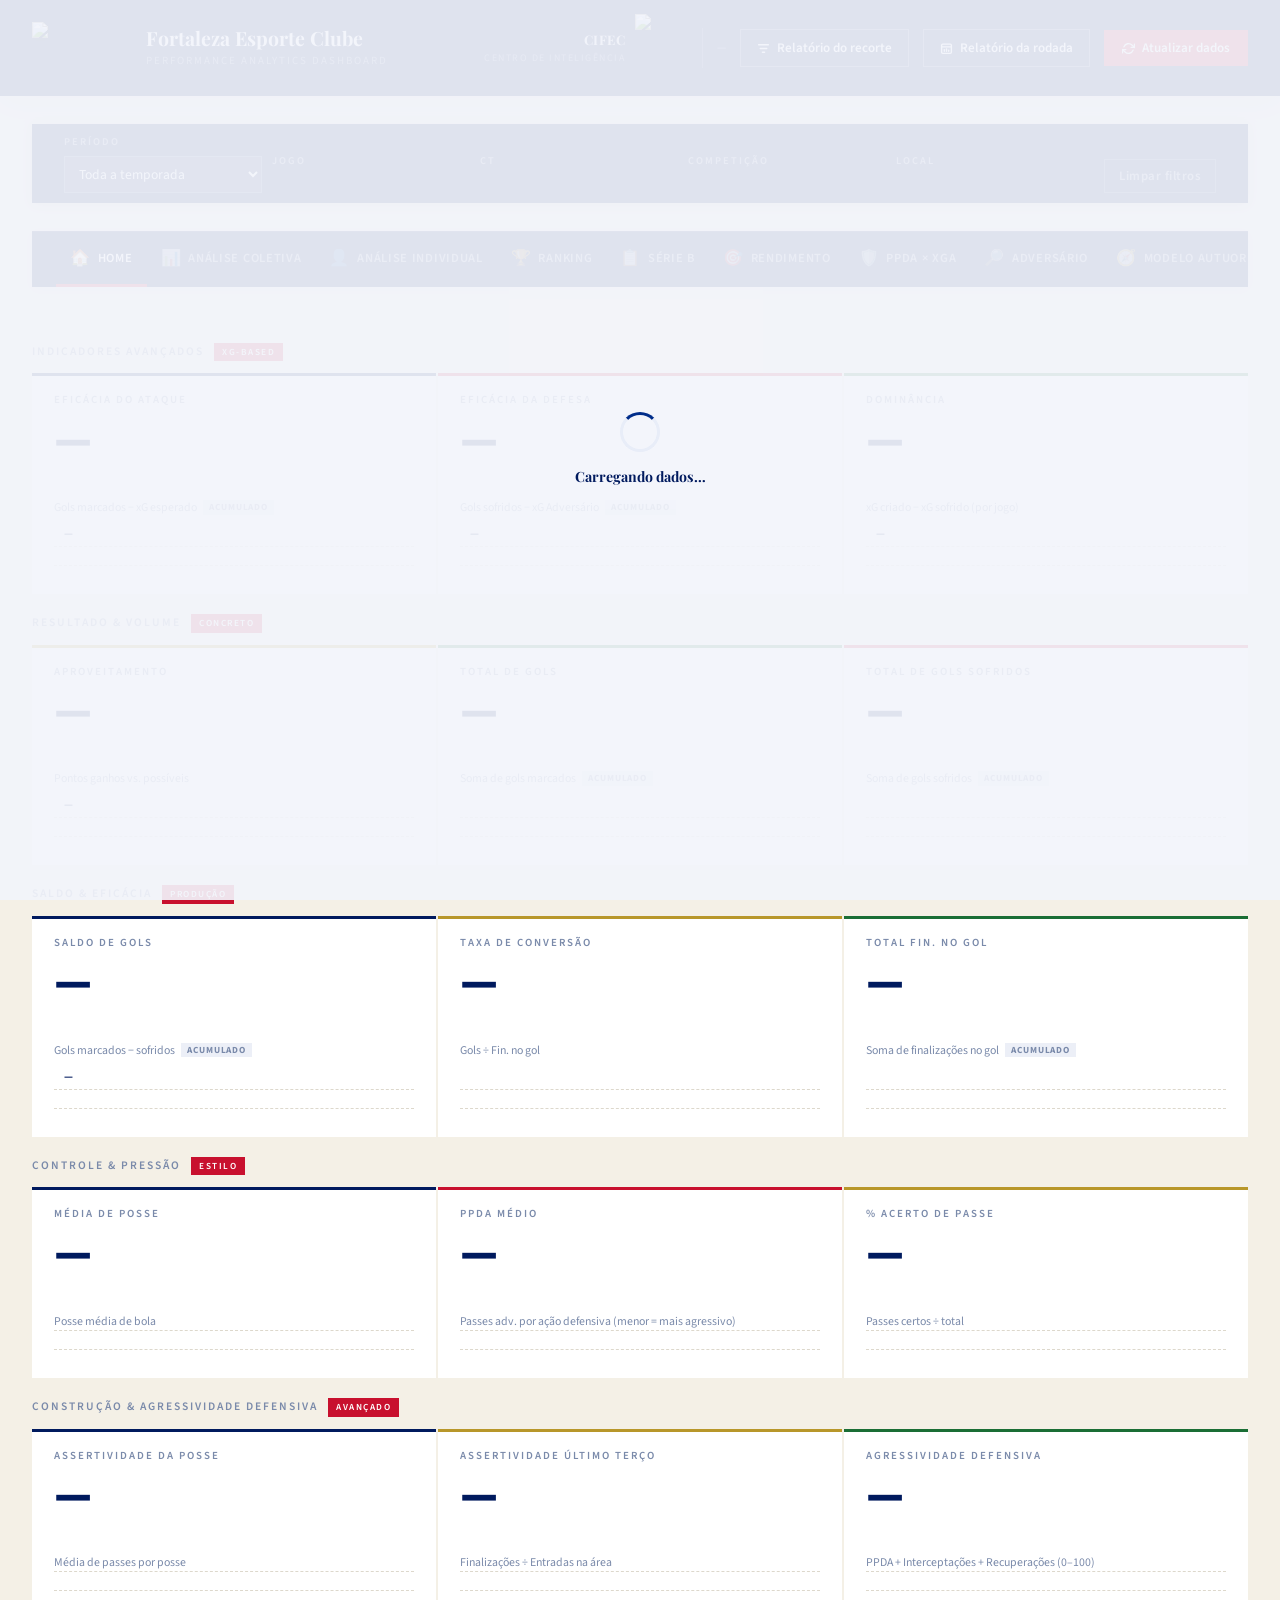
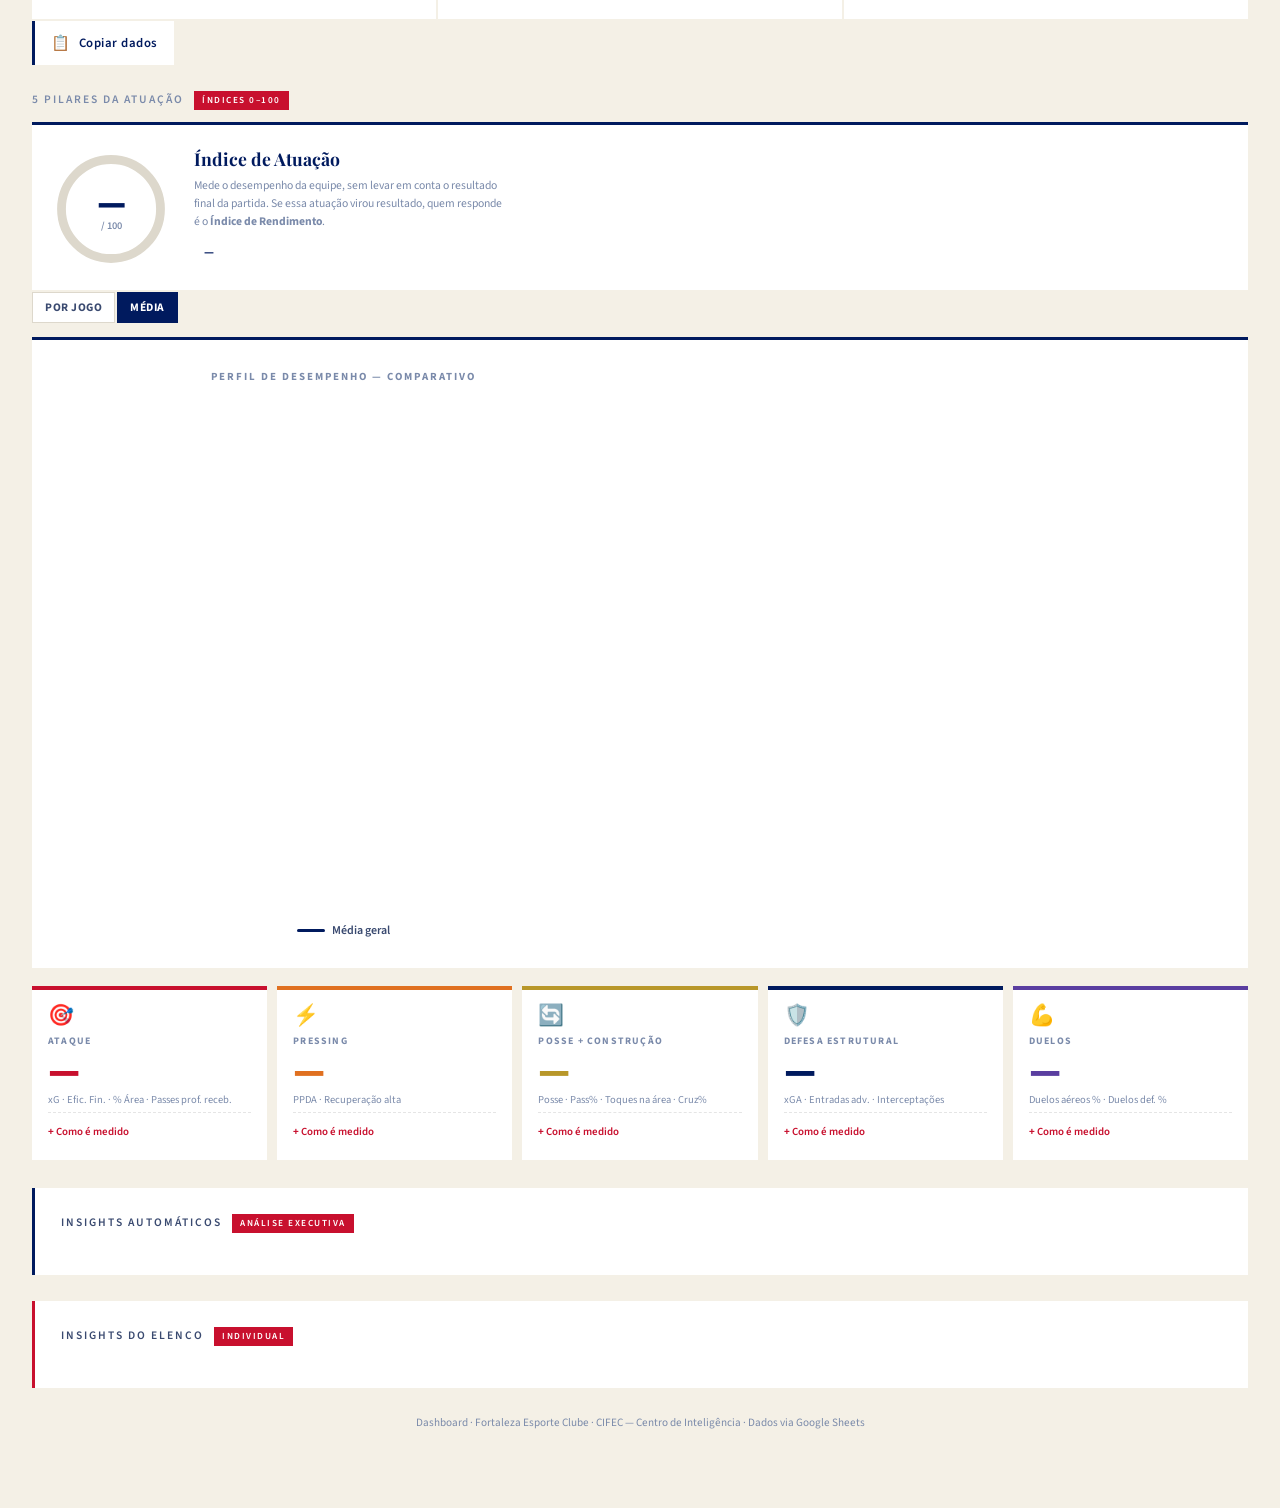
==== commit 08de71fb: "Add files via upload" ====
--- a/index.html
+++ b/index.html
@@ -2184,6 +2184,15 @@
 .t-d { color: #c8102e; }
 .t-n { color: var(--t3); }
 
+.adv-cen-bts{ display:flex; gap:6px; }
+.adv-cen-bt{ font-family:var(--font-body); font-size:.64rem; font-weight:800; text-transform:uppercase; letter-spacing:1px;
+  padding:6px 12px; border:1px solid var(--border); background:transparent; color:var(--t3); cursor:pointer; }
+.adv-cen-bt.on{ background:var(--navy); border-color:var(--navy); color:#fff; }
+.adv-cen-probs{ display:flex; gap:10px; margin-top:12px; font-size:.7rem; font-weight:700; }
+.adv-cen-probs .cen-v{ color:var(--green); } .adv-cen-probs .cen-e{ color:#9a8a2a; } .adv-cen-probs .cen-d{ color:var(--red); }
+.adv-expect-fin{ margin-top:18px; padding-top:14px; border-top:1px solid var(--linha); }
+.aut-pad-grid{ display:grid; grid-template-columns:1fr 1fr; gap:18px; }
+@media (max-width: 760px){ .aut-pad-grid{ grid-template-columns:1fr; } }
 .aut-cards {
   display: grid; grid-template-columns: repeat(4, 1fr); gap: 14px; margin-bottom: 24px;
 }
@@ -2312,6 +2321,7 @@
 .aut-mx-nota small { font-size: .58rem; font-weight: 700; letter-spacing: .6px; text-transform: uppercase; color: var(--t3); }
 
 .aut-evol-box { height: 320px; position: relative; }
+.aut-disp-box { height: 340px; position: relative; }
 .aut-modelo-sel{ display:flex; align-items:center; flex-wrap:wrap; gap:8px 14px; margin:0 0 18px; }
 .aut-modelo-sel > label{
   font-size:.7rem; font-weight:700; color:var(--t3);
@@ -2890,7 +2900,7 @@
           <div class="pilar-info">
             <div class="pilar-lbl">Ataque</div>
             <div class="pilar-score" id="ps-criacao">—</div>
-            <div class="pilar-sub" id="ps-criacao-sub">xG · Efic. Fin. · % Área · DC rec.</div>
+            <div class="pilar-sub" id="ps-criacao-sub">xG · Efic. Fin. · % Área · Passes prof. receb.</div>
             <details class="eg-tec pilar-tec"><summary>Como é medido</summary>
               <div class="eg-tec-body">Média de 4 variáveis (peso igual): xG por jogo + Eficiência de finalização (gols ÷ finalizações) + %finalizações na área + Passes em profundidade recebidos.</div>
             </details>
@@ -5797,6 +5807,7 @@
   (linhas || []).forEach(r=>{
     const it = montarCamposInternos(r);
     it._equipa = r['equipa'] || '';
+    it.local   = r['local'] || '';   // mando: usado no cenário por mando do adversário
     it._jogo   = r['jogo'] || '';
     it._comp   = r['comp'] || '';
     if(it._equipa && it._date) advJogos.push(it);
@@ -12756,6 +12767,7 @@
   'Kaio Henrique': 'Lateral',
   'Cássio': 'Goleiro',
   'Chico Da Costa': 'Atacante',
+  'J. Cantillo': 'Atacante',
 };
 
 /* ── EX-ELENCO ──────────────────────────────────────────────
@@ -13458,6 +13470,7 @@
   'Kaio Henrique':    'kaio-henrique',
   'Cássio':           'cassio',
   'Chico Da Costa':   'chico-da-costa',
+  'J. Cantillo':      'cantillo',
 };
 function fotoUrl(nome){
   const slug = FOTO_SLUG[nome];
@@ -16376,49 +16389,177 @@
    Vale repetir o que o card diz na tela: isso é perfil de temporada.
    Não sabe de casa/fora, desfalque, cartão nem calendário.
    ════════════════════════════════════════════════════════════ */
-function advCardExpectativa(dados, fort, adv){
+
+/* ── Finalizações esperadas (pré-jogo) ──
+   Mesmo método de força relativa do xG, aplicado a finalizações, com duas
+   diferenças que fazem falta no xG: entra o MANDO (o time finaliza bem mais
+   em casa) e o card mostra o erro do próprio modelo, medido nos jogos já
+   disputados — previsão sem faixa de erro engana mais do que ajuda. */
+function _advMedMando(mandante){
+  /* Só Série B: a régua da RefSerieB é da Série B, misturar Copa e estadual
+     distorce a média. */
+  const arr = (typeof allData !== 'undefined' ? allData : []).filter(j=>{
+    if(!j || isNaN(j._fin_total) || !/serie b/i.test(String(j.comp||''))) return false;
+    const m = String(j.local||'').toLowerCase().indexOf('mand') === 0;
+    return mandante === null ? true : m === mandante;
+  });
+  if(!arr.length) return NaN;
+  return arr.reduce((a,j)=>a + j._fin_total, 0) / arr.length;
+}
+function advPrevFinalizacoes(dados, fort, adv){
+  const finVals = dados.times.map(t=>t.m.fin).filter(v=>!isNaN(v));
+  const sofVals = dados.times.map(t=>t.m.fin_sof).filter(v=>!isNaN(v));
+  if(finVals.length < 6 || sofVals.length < 6) return null;
+  const medLiga = (_mediana(finVals) + _mediana(sofVals)) / 2;
+  if(!medLiga) return null;
+  const base = _advMedMando(null);
+  if(isNaN(base) || isNaN(adv.m.fin_sof)) return null;
+  const fatorAdv = adv.m.fin_sof / medLiga;                 // defesa dele
+  const casa = _advMedMando(true), fora = _advMedMando(false);
+  const prev = m => isNaN(m) ? NaN : m * fatorAdv;
+
+  /* Backteste nos nossos jogos: erro típico do modelo, sem o jogo em questão
+     entrar na própria média (só é possível para adversários que estão na
+     RefSerieB). */
+  const erros = [];
+  (typeof allData !== 'undefined' ? allData : []).forEach(j=>{
+    if(!j || isNaN(j._fin_total) || !j.jogo || !/serie b/i.test(String(j.comp||''))) return;
+    const nome = String(j.jogo).replace(/\s*\d+:\d+.*$/, '').split(' - ')
+      .map(x=>x.trim()).filter(x=>!_ehFortaleza(x))[0];
+    if(!nome) return;
+    const t = dados.times.find(o=>_timeKey(o.nome) === _timeKey(nome));
+    if(!t || isNaN(t.m.fin_sof)) return;
+    const mand = String(j.local||'').toLowerCase().indexOf('mand') === 0;
+    const mbase = mand ? casa : fora;
+    if(isNaN(mbase)) return;
+    erros.push(j._fin_total - mbase * (t.m.fin_sof / medLiga));
+  });
+  const rmse = erros.length >= 5
+    ? Math.sqrt(erros.reduce((a,e)=>a+e*e, 0) / erros.length) : NaN;
+
+  return { casa: prev(casa), fora: prev(fora), fator: fatorAdv, rmse, n: erros.length,
+           finAdv: adv.m.fin_sof, medLiga };
+}
+
+/* ── Cenário do próximo jogo (mando explícito) ──
+   O card de xG de temporada ignora mando, e mando é o fator que mais move a
+   previsão: o Fortaleza finaliza 15,5 em casa e 10,7 fora, e a maioria dos
+   adversários concede bem mais como visitante. Aqui as duas pontas entram
+   separadas por mando: nossas médias por mando (TeamStats) e as do adversário
+   por mando (AdvJogos, quando ele estiver lá; senão a média de temporada). */
+function _advMediaAdvMando(adv, campo, mandante){
+  const alvo = _timeKey(adv.nome);
+  const rows = (advJogos || []).filter(j => _timeKey(j._equipa) === alvo
+    && /serie b/.test(nk(j._comp))
+    && (String(j.local||'').toLowerCase().indexOf('mand') === 0) === mandante);
+  if(rows.length < 4) return NaN;              // amostra curta: cai na temporada
+  const v = rows.map(j=>j[campo]).filter(x=>typeof x === 'number' && !isNaN(x));
+  return v.length ? v.reduce((a,b)=>a+b,0)/v.length : NaN;
+}
+function _poisson(l, k){
+  if(!(l > 0)) return k === 0 ? 1 : 0;
+  let f = 1; for(let i=2;i<=k;i++) f *= i;
+  return Math.exp(-l) * Math.pow(l, k) / f;
+}
+function advCenario(dados, fort, adv, mandante){
+  const finVals = dados.times.map(t=>t.m.fin).filter(v=>!isNaN(v));
+  const sofVals = dados.times.map(t=>t.m.fin_sof).filter(v=>!isNaN(v));
   const xgVals  = dados.times.map(t=>t.m.xg).filter(v=>!isNaN(v));
   const xgaVals = dados.times.map(t=>t.m.xga).filter(v=>!isNaN(v));
-  if(!xgVals.length || !xgaVals.length) return '';
-  const medLiga = (_mediana(xgVals) + _mediana(xgaVals)) / 2;
-  if(!medLiga) return '';
-
-  const xgNos  = (isNaN(fort.m.xg)  || isNaN(adv.m.xga))  ? NaN : fort.m.xg  * adv.m.xga  / medLiga;
-  const xgDele = (isNaN(adv.m.xg)   || isNaN(fort.m.xga)) ? NaN : adv.m.xg   * fort.m.xga / medLiga;
-  if(isNaN(xgNos) && isNaN(xgDele)) return '';
-
-  const dif = xgNos - xgDele;
-  let veredito = 'Jogo equilibrado no papel';
-  let cor = 'neutro';
-  if(!isNaN(dif)){
-    if(dif >= 0.30){ veredito = 'Favorável a nós no papel'; cor = 'bom'; }
-    else if(dif <= -0.30){ veredito = 'Desfavorável a nós no papel'; cor = 'ruim'; }
+  if(!finVals.length || !sofVals.length || !xgVals.length || !xgaVals.length) return null;
+  const ligaFin = (_mediana(finVals) + _mediana(sofVals)) / 2;
+  const ligaXg  = (_mediana(xgVals)  + _mediana(xgaVals))  / 2;
+  if(!ligaFin || !ligaXg) return null;
+
+  const nos = _advMediaMandoNossa(mandante);   // {fin, xg, xga}
+  if(!nos) return null;
+  const advMand = !mandante;                   // se somos mandantes, ele é visitante
+  const pick = (campo, season) => {
+    const v = _advMediaAdvMando(adv, campo, advMand);
+    return isNaN(v) ? season : v;
+  };
+  const advFinSof = pick('_fin_total_adv', adv.m.fin_sof);
+  const advXg     = pick('_xg',            adv.m.xg);
+  const advXga    = pick('_xg_adv',        adv.m.xga);
+  const usouSplit = !isNaN(_advMediaAdvMando(adv, '_xg', advMand));
+
+  const prevFin = nos.fin * advFinSof / ligaFin;
+  const lamNos  = nos.xg  * advXga / ligaXg;
+  const lamAdv  = advXg   * nos.xga / ligaXg;
+  let V = 0, E = 0, D = 0; const placares = [];
+  for(let i=0;i<9;i++) for(let j=0;j<9;j++){
+    const pr = _poisson(lamNos, i) * _poisson(lamAdv, j);
+    if(i > j) V += pr; else if(i === j) E += pr; else D += pr;
+    if(i < 5 && j < 5) placares.push({ i, j, p: pr });
   }
-
-  return `
-    <div class="adv-expect anim d3" id="adv-card-expect">
-      <div class="adv-leitura-hd"><p class="sec-title" style="margin:0">Expectativa do jogo
-        <span class="pill">estimativa grosseira</span></p></div>
-      <div class="adv-expect-nums">
-        <div class="adv-expect-lado">
-          <b class="fort">${advF2(xgNos)}</b>
-          <span>xG estimado do Fortaleza</span>
-        </div>
-        <div class="adv-expect-mid">
-          <div class="adv-expect-verdito ${cor}">${veredito}</div>
-          <div class="adv-expect-dif">${isNaN(dif)?'—':(dif>0?'+':'−') + advF2(Math.abs(dif)) + ' de saldo esperado'}</div>
-        </div>
-        <div class="adv-expect-lado dir">
-          <b class="adv">${advF2(xgDele)}</b>
-          <span>xG estimado do ${esc(adv.nome)}</span>
-        </div>
+  placares.sort((a,b)=>b.p - a.p);
+  return { prevFin, lamNos, lamAdv, V, E, D, placares: placares.slice(0,3),
+           advFinSof, usouSplit, mandante };
+}
+function _advMediaMandoNossa(mandante){
+  const arr = (typeof allData !== 'undefined' ? allData : []).filter(j=>
+    j && /serie b/i.test(String(j.comp||'')) &&
+    (String(j.local||'').toLowerCase().indexOf('mand') === 0) === mandante);
+  if(arr.length < 4) return null;
+  const m = c => { const v = arr.map(j=>j[c]).filter(x=>!isNaN(x)); return v.length ? v.reduce((a,b)=>a+b,0)/v.length : NaN; };
+  const o = { fin: m('_fin_total'), xg: m('_xg'), xga: m('_xg_adv') };
+  return (isNaN(o.fin) || isNaN(o.xg) || isNaN(o.xga)) ? null : o;
+}
+/* Alterna o cenário sem recalcular nada: os dois já vêm prontos no HTML. */
+function advSetMando(m){
+  ['casa','fora'].forEach(k=>{
+    const bloco = document.getElementById('adv-cen-' + k);
+    const bt = document.getElementById('adv-cen-bt-' + k);
+    if(bloco) bloco.style.display = (k === m ? '' : 'none');
+    if(bt) bt.classList.toggle('on', k === m);
+  });
+}
+function _advCenarioHtml(c, adv, rmse){
+  if(!c) return '<p class="adv-leitura-nota">Sem dados suficientes para este cenário.</p>';
+  const pc = v => Math.round(v * 100) + '%';
+  const pl = c.placares.map(o=>`${o.i}×${o.j} <span style="color:var(--t3)">${pc(o.p)}</span>`).join(' · ');
+  const faixa = isNaN(rmse) ? '' : ' <span style="color:var(--t3)">(entre ' + advF1(Math.max(0, c.prevFin - rmse))
+    + ' e ' + advF1(c.prevFin + rmse) + ')</span>';
+  const cor = c.V > c.D + 0.08 ? 'bom' : (c.D > c.V + 0.08 ? 'ruim' : 'neutro');
+  const vd = c.V > c.D + 0.08 ? 'Favorável a nós' : (c.D > c.V + 0.08 ? 'Desfavorável a nós' : 'Equilibrado');
+  return `<div class="adv-expect-nums" style="margin-top:14px">
+      <div class="adv-expect-lado"><b class="fort">${advF1(c.prevFin)}</b><span>finalizações esperadas${faixa}</span></div>
+      <div class="adv-expect-mid"><div class="adv-expect-verdito ${cor}">${vd}</div>
+        <div class="adv-expect-dif">${advF2(c.lamNos)} × ${advF2(c.lamAdv)} gols esperados</div></div>
+      <div class="adv-expect-lado dir"><b class="adv">${pc(c.V)}</b><span>chance de vitória</span></div>
+    </div>
+    <div class="adv-cen-probs">
+      <span class="cen-v">Vitória ${pc(c.V)}</span><span class="cen-e">Empate ${pc(c.E)}</span><span class="cen-d">Derrota ${pc(c.D)}</span>
+    </div>
+    <p class="adv-leitura-nota" style="margin:10px 0 0">Placares mais prováveis: ${pl}.
+      ${esc(adv.nome)} concede ${advF1(c.advFinSof)} finalizações por jogo ${c.mandante ? 'como visitante' : 'como mandante'}${c.usouSplit ? '' : ' (média de temporada — sem jogo a jogo dele na AdvJogos)'}.</p>`;
+}
+function advCardCenario(dados, fort, adv){
+  const casa = advCenario(dados, fort, adv, true);
+  const fora = advCenario(dados, fort, adv, false);
+  if(!casa && !fora) return '';
+  const pf = advPrevFinalizacoes(dados, fort, adv);
+  const rmse = pf ? pf.rmse : NaN;
+  return `<div class="adv-leitura anim d3" id="adv-card-cenario">
+    <div class="adv-leitura-hd"><p class="sec-title" style="margin:0">Expectativa do jogo
+      <span class="pill">com mando</span></p>
+      <div class="adv-cen-bts">
+        <button id="adv-cen-bt-casa" class="adv-cen-bt on" onclick="advSetMando('casa')">No Castelão</button>
+        <button id="adv-cen-bt-fora" class="adv-cen-bt" onclick="advSetMando('fora')">Fora de casa</button>
       </div>
-      <p class="adv-leitura-nota" style="margin:16px 0 0">
-        <b>Como é calculado:</b> nosso xG criado × o xG que ele concede ÷ a média da liga (e o inverso para o lado dele).
-        <b>O que ele ignora:</b> mando de campo, escalação, desfalques, sequência de calendário e momento. É o confronto
-        entre dois perfis médios de temporada — serve para dimensionar expectativa, nunca para prever placar.
-      </p>
-    </div>`;
+    </div>
+    <div id="adv-cen-casa">${_advCenarioHtml(casa, adv, rmse)}</div>
+    <div id="adv-cen-fora" style="display:none">${_advCenarioHtml(fora, adv, rmse)}</div>
+    <p class="adv-leitura-nota" style="margin:14px 0 0"><b>Como é calculado:</b> nossas médias no mando escolhido × as médias do adversário
+      no mando oposto ÷ a média da liga. As probabilidades saem de um Poisson sobre os gols esperados dos dois lados.
+      <b>O que ignora:</b> escalação, desfalques, suspensões, calendário e momento. Finalizações têm erro típico de ± ${isNaN(rmse)?'—':advF1(rmse)}.</p>
+  </div>`;
+}
+/* O card de expectativa foi absorvido pelo "Cenário do próximo jogo": os dois
+   diziam a mesma coisa (um com mando, outro sem), e dois vereditos lado a lado
+   sobre o mesmo jogo confundem mais do que informam. Ficou o com mando. */
+function advCardExpectativa(dados, fort, adv){
+  return advCardCenario(dados, fort, adv);
 }
 
 /* ════════════════════════════════════════════════════════════
@@ -16767,7 +16908,7 @@
   const cards = [
     {id:'adv-card-confronto',  tit:'Confronto'},
     {id:'adv-card-radar',      tit:'Perfil por pilar'},
-    {id:'adv-card-expect',     tit:'Expectativa do jogo'},
+    {id:'adv-card-cenario',    tit:'Expectativa do jogo'},
     {id:'adv-card-briefing',   tit:'Briefing dos últimos jogos'},
     {id:'adv-card-leitura',    tit:'Leitura automática'},
     {id:'adv-card-matriz',     tit:'Confronto direto'},
@@ -17916,7 +18057,7 @@
 
 const AUT_PILARES = [
   { key:'compactacao',   lbl:'Compactação',       ico:'🧱', cor:'#001a5e',
-    sub:'Área do bloco · Linha média · xGA · DC sofridos · Entradas sofridas',
+    sub:'Área do bloco · Linha média · xGA · Passes prof. concedidos · Entradas sofridas',
     como:'Média ponderada de 6 variáveis: área do bloco (30%, invertida — quanto menor o bloco, mais compacto), calculada como largura × profundidade e medida apenas com os 11 titulares: a caixa que o Wyscout desenha inclui os suplentes, e quem entra no 2º tempo e fica adiantado estica a caixa sem que o bloco tenha se espalhado. Faixa 1050–2400 m², tirada dos 30 jogos remedidos; linha média (15%, quanto mais alta mais agressivo o bloco), que é a posição média dos 10 titulares de linha em relação ao gol próprio, medida no mesmo diagrama, ambas vindas do diagrama de posições médias do relatório Wyscout; xG concedido (22%, invertido); passes em profundidade recebidos pelo adversário (13%, invertido — mede a linha sendo furada por trás, que é o que a distância entre setores existe pra evitar); entradas na área sofridas (10%, invertido); % das finalizações sofridas vindas de dentro da área (10%, invertido — proxy de proteção do corredor central). Os duelos defensivos migraram para o Pressing. Interceptações foi REMOVIDA: era estatística de quem passa o jogo sem a bola e invertia o sinal do pilar. Quando a geometria do bloco não existe na linha (caso da RefSerieB), os pesos renormalizam e o pilar volta ao proxy automaticamente.' },
   { key:'controle',      lbl:'Controle & Posse',  ico:'🔄', cor:'#1a6e35',
     sub:'Posse · Precisão de passe · Passes por posse · Precisão terço final',
@@ -17925,7 +18066,7 @@
     sub:'PPDA · Recuperação alta normalizada · Duelos defensivos',
     como:'Média ponderada de 3 variáveis: PPDA com 50% (invertido — quanto menor, mais pressão), recuperações altas por ponto de posse do adversário com 30% e % de duelos defensivos ganhos com 20%. Os duelos defensivos migraram da Compactação: são a variável da planilha que mais conversa com o PPDA (r=-0,53) e correspondem ao cruzamento Pressing × Combativos da Matriz da Cultura Tática, o Combate ao Portador. Interceptações continua REMOVIDA: inflava a nota nos jogos em que o time passou o jogo sem a bola.' },
   { key:'verticalidade', lbl:'Verticalidade',     ico:'⬆️', cor:'#b8972a',
-    sub:'xG · Passes terço final /100 · Entradas /100 · Toques na área /100 · DC /100',
+    sub:'xG · Passes terço final /100 · Entradas /100 · Toques na área /100 · Passes prof. recebidos /100',
     como:'Média ponderada de 5 variáveis: xG criado (30%), passes para o terço final por 100 passes (25%), entradas na área por 100 passes (15%), toques na área por 100 passes (15%) e deep completions por 100 passes (15%). Entradas e toques convivem porque correlacionam só +0,60 entre si: entrada é chegar na área, toque é ficar nela. Os três últimos são TAXAS e não contagens: medir volume bruto premiava o time que só circulou mais. O xG fica absoluto porque é resultado, não tentativa.' },
 ];
 
@@ -18505,10 +18646,10 @@
   passe_posse:{l:'Passes por posse',u:'',d:2}, passes_vol:{l:'Passes por jogo',u:'',d:0},
   ppda:{l:'PPDA',u:'',d:2}, recup_alta:{l:'Recuperação alta',u:'',d:1},
   recup_alta_norm:{l:'Recup. alta /100 passes adv.',u:'',d:2},
-  dc_sofridos:{l:'DC sofridos (prof. recebidos adv.)',u:'',d:1},
+  dc_sofridos:{l:'Passes em profundidade concedidos',u:'',d:1},
   passes_tf_pct:{l:'Precisão passes terço final',u:'%',d:1,pct:true},
   toques_p100:{l:'Toques na área / 100 passes',u:'',d:2},
-  passes_prof_p100:{l:'DC recebidos / 100 passes',u:'',d:2}, entradas_p100:{l:'Entradas na área / 100 passes',u:'',d:2},
+  passes_prof_p100:{l:'Passes em profundidade recebidos /100',u:'',d:2}, entradas_p100:{l:'Entradas na área / 100 passes',u:'',d:2},
   passes_tf_p100:{l:'Passes terço final / 100 passes',u:'',d:2}, xg:{l:'xG criado',u:'',d:2},
 };
 
@@ -18619,6 +18760,242 @@
   return                                  { lbl:'Zona de rebaixamento', cls:'d' };
 }
 
+
+/* ════════ PADRÕES DO RECORTE (Modelo Autuori) ════════
+   Frases para levar à comissão. A regra é só falar de PADRÃO: cada achado
+   precisa de amostra mínima, de força mínima e de sobreviver à retirada do
+   melhor e do pior jogo do recorte — senão é jogo atípico virando "tendência".
+   Nada aqui inventa dado: tudo sai da nota por jogo de cada pilar. */
+const AUT_PAD_MIN   = 4;     // piso absoluto: abaixo disso nada é detectável
+const AUT_PAD_FORTE = 8;     // a partir daqui o achado é rotulado PADRÃO
+/* Amostra curta (4–7 jogos) não relaxa o critério: aperta. A exigência sobe
+   para "quase todo jogo" e a correlação precisa ser mais forte, e o achado sai
+   marcado como INDÍCIO — dá para levar à comissão como pergunta, não como
+   conclusão fechada. */
+function _padRegua(n){
+  const curto = n < AUT_PAD_FORTE;
+  return { prop: curto ? 0.8 : 0.7, r: curto ? 0.6 : 0.5, tend: curto ? 8 : 6,
+           mando: curto ? 10 : 8, selo: curto ? 'indicio' : 'padrao' };
+}
+
+function _padMedia(v){ return v.length ? v.reduce((a,b)=>a+b,0)/v.length : NaN; }
+function _padPearson(a, b){
+  const n = Math.min(a.length, b.length);
+  if(n < 3) return NaN;
+  const ma = _padMedia(a.slice(0,n)), mb = _padMedia(b.slice(0,n));
+  let sab=0, sa=0, sb=0;
+  for(let i=0;i<n;i++){ const da=a[i]-ma, db=b[i]-mb; sab+=da*db; sa+=da*da; sb+=db*db; }
+  return (sa>0 && sb>0) ? sab/Math.sqrt(sa*sb) : NaN;
+}
+function _padInclinacao(v){          // pontos por jogo (mínimos quadrados)
+  const n = v.length; if(n < 3) return NaN;
+  const idx = v.map((_,i)=>i), mi = _padMedia(idx), mv = _padMedia(v);
+  let num=0, den=0;
+  for(let i=0;i<n;i++){ num += (idx[i]-mi)*(v[i]-mv); den += (idx[i]-mi)*(idx[i]-mi); }
+  return den>0 ? num/den : NaN;
+}
+function _padSemExtremos(v){         // tira o melhor e o pior jogo
+  if(v.length < 5) return v.slice();
+  const iMax = v.indexOf(Math.max.apply(null, v)), iMin = v.indexOf(Math.min.apply(null, v));
+  return v.filter((_,i)=> i !== iMax && i !== iMin);
+}
+/* Média de cada pilar na Série B (RefSerieB, sem o Fortaleza). null se não der. */
+function _padMediaLiga(key){
+  let liga = null; try{ liga = refAutuoriLiga(); }catch(e){ return NaN; }
+  if(!liga || !liga.length) return NaN;
+  const v = liga.filter(t=>!_ehFortaleza(t.nome))
+                .map(t=>_autValLiga(t.p, key)).filter(x=>!isNaN(x) && x!==null);
+  return v.length >= 6 ? _padMedia(v) : NaN;
+}
+/* Notas 0–100 de uma variável do modelo em cada jogo. */
+function _padSerieVar(jogos, varKey){
+  return jogos.map(j=>{
+    let sc = null; try{ sc = calcAutuori([j]); }catch(e){}
+    return (sc && sc._vars && !isNaN(sc._vars[varKey])) ? sc._vars[varKey] : NaN;
+  });
+}
+function _padPlural(n, j){ return n + ' de ' + j + ' jogos'; }
+
+/* Devolve { bem:[], atencao:[], nota:'' } com frases prontas. */
+function autPadroes(jogosCrono){
+  const jogos = (jogosCrono || []).filter(r=>r && r._date);
+  const N = jogos.length;
+  const bem = [], atencao = [];
+  if(N < AUT_PAD_MIN){
+    return { bem, atencao, n: N, selo: '', nota: 'Recorte com ' + N + ' jogo' + (N===1?'':'s') + '. '
+      + 'Com menos de ' + AUT_PAD_MIN + ' jogos não há o que repetir — qualquer leitura seria o jogo isolado. '
+      + 'Amplie o recorte no filtro de período.' };
+  }
+  const REG = _padRegua(N);
+  const serie = {};
+  AUT_PILARES.forEach(p=>{ serie[p.key] = jogos.map(j=>autValorJogo(j, p.key)); });
+
+  AUT_PILARES.forEach(p=>{
+    const v = serie[p.key].filter(x=>!isNaN(x));
+    if(v.length < AUT_PAD_MIN) return;
+    const idx = v.map((_,i)=>i);
+
+    /* 1) Tendência — só se for forte E resistir à retirada dos extremos. */
+    const r = _padPearson(idx, v), inc = _padInclinacao(v);
+    const delta = inc * (v.length - 1);
+    if(!isNaN(r) && Math.abs(r) >= REG.r && Math.abs(delta) >= REG.tend){
+      const v2 = _padSemExtremos(v);
+      const r2 = _padPearson(v2.map((_,i)=>i), v2);
+      if(!isNaN(r2) && Math.sign(r2) === Math.sign(r) && Math.abs(r2) >= 0.4){
+        const txt = '<b>' + esc(p.lbl) + '</b> ' + (delta > 0 ? 'em alta' : 'em queda')
+          + ' ao longo do recorte: cerca de <b>' + Math.abs(Math.round(delta)) + ' pontos</b> do primeiro ao último jogo '
+          + '(' + v.length + ' jogos, r = ' + r.toFixed(2) + '; a tendência se mantém ao tirar o melhor e o pior jogo).';
+        (delta > 0 ? bem : atencao).push({ f: Math.abs(r), txt });
+      }
+    }
+
+    /* 2) Nível persistente contra a Série B — proporção, não média. */
+    const ml = _padMediaLiga(p.key);
+    if(!isNaN(ml)){
+      const abaixo = v.filter(x=>x < ml).length, acima = v.length - abaixo;
+      const med = _padMedia(v);
+      /* Proporção E média do mesmo lado: 7 jogos pouco acima e 3 muito abaixo
+         não é "time acima da liga", é oscilação. */
+      if(abaixo / v.length >= REG.prop && med < ml){
+        atencao.push({ f: abaixo/v.length, txt: '<b>' + esc(p.lbl) + '</b> abaixo da média da Série B em <b>'
+          + _padPlural(abaixo, v.length) + '</b> (média do recorte ' + Math.round(_padMedia(v))
+          + ' contra ' + Math.round(ml) + ' da liga). É nível, não oscilação.' });
+      } else if(acima / v.length >= REG.prop && med > ml){
+        bem.push({ f: acima/v.length, txt: '<b>' + esc(p.lbl) + '</b> acima da média da Série B em <b>'
+          + _padPlural(acima, v.length) + '</b> (média do recorte ' + Math.round(_padMedia(v))
+          + ' contra ' + Math.round(ml) + ' da liga).' });
+      }
+    }
+
+    /* 3) Variável que puxa o pilar em quase todo jogo. */
+    const pesos = (autVarsAtivo()[p.key]) || {};
+    let pior = null, melhor = null;
+    Object.keys(pesos).forEach(vk=>{
+      const sv = _padSerieVar(jogos, vk).filter(x=>!isNaN(x));
+      if(sv.length < AUT_PAD_MIN) return;
+      const baixos = sv.filter(x=>x <= 35).length, altos = sv.filter(x=>x >= 70).length;
+      const lbl = (AUT_VAR_LBL[vk] && AUT_VAR_LBL[vk].l) || vk;
+      if(baixos / sv.length >= REG.prop && (!pior || baixos > pior.n)) pior = { lbl, n: baixos, t: sv.length };
+      if(altos  / sv.length >= REG.prop && (!melhor || altos > melhor.n)) melhor = { lbl, n: altos, t: sv.length };
+    });
+    if(pior)   atencao.push({ f: pior.n/pior.t, txt: 'Dentro de <b>' + esc(p.lbl) + '</b>, quem puxa para baixo é <b>'
+      + esc(pior.lbl) + '</b>: faixa baixa em <b>' + _padPlural(pior.n, pior.t) + '</b>.' });
+    if(melhor) bem.push({ f: melhor.n/melhor.t, txt: 'Dentro de <b>' + esc(p.lbl) + '</b>, <b>' + esc(melhor.lbl)
+      + '</b> se sustenta: faixa alta em <b>' + _padPlural(melhor.n, melhor.t) + '</b>.' });
+
+    /* 4) Casa × fora — só com 3+ jogos de cada lado. */
+    const casa = [], fora = [];
+    jogos.forEach((j,i)=>{ const x = serie[p.key][i]; if(isNaN(x)) return;
+      (String(j.local||'').toLowerCase().indexOf('mand') === 0 || String(j.local||'').toLowerCase() === 'casa' ? casa : fora).push(x); });
+    if(casa.length >= 3 && fora.length >= 3){
+      const d = _padMedia(casa) - _padMedia(fora);
+      /* Sempre em "atenção": o achado útil é o lado fraco, seja qual for. */
+      if(Math.abs(d) >= REG.mando){
+        atencao.push({ f: Math.abs(d)/30, txt: '<b>' + esc(p.lbl) + '</b> cai '
+          + (d > 0 ? 'fora de casa' : 'em casa') + ': ' + Math.round(_padMedia(d > 0 ? fora : casa)) + ' contra '
+          + Math.round(_padMedia(d > 0 ? casa : fora)) + ' ' + (d > 0 ? 'como mandante' : 'como visitante')
+          + ' (' + casa.length + ' em casa, ' + fora.length + ' fora).' });
+      }
+    }
+  });
+
+  /* 5) Trade-off recorrente entre pressionar e controlar o jogo. */
+  const pr = serie['pressing'], ct = serie['controle'];
+  if(pr && ct){
+    const pares = pr.map((x,i)=>[x, ct[i]]).filter(o=>!isNaN(o[0]) && !isNaN(o[1]));
+    if(pares.length >= AUT_PAD_MIN){
+      const rr = _padPearson(pares.map(o=>o[0]), pares.map(o=>o[1]));
+      if(!isNaN(rr) && rr <= -REG.r){
+        atencao.push({ f: Math.abs(rr), txt: 'Pressionar e controlar não andam juntos: nos ' + pares.length
+          + ' jogos, quando o <b>Pressing</b> sobe o <b>Controle &amp; Posse</b> cai (r = ' + rr.toFixed(2)
+          + '). Jogo em que o time faz os dois é exceção, não padrão.' });
+      }
+    }
+  }
+
+  const ord = a => a.sort((x,y)=>y.f - x.f).map(o=>o.txt).slice(0, 5);
+  return { bem: ord(bem), atencao: ord(atencao), n: N, selo: REG.selo, nota: '' };
+}
+
+/* Bloco visual da aba. */
+function autPadroesHtml(jogosCrono){
+  const p = autPadroes(jogosCrono);
+  const li = (cls, t) => '<div class="adv-item ' + cls + '"><i></i><div>' + t + '</div></div>';
+  let corpo;
+  if(p.nota){
+    corpo = '<p class="aut-nota-rodape">' + esc(p.nota) + '</p>';
+  } else {
+    const a = p.bem.length ? p.bem.map(t=>li('bom', t)).join('')
+      : li('', 'Nenhum padrão positivo passou no critério neste recorte.');
+    const b = p.atencao.length ? p.atencao.map(t=>li('ruim', t)).join('')
+      : li('', 'Nenhum ponto de atenção passou no critério neste recorte.');
+    corpo = '<div class="aut-pad-grid"><div><div class="adv-bloco-tit">Estamos fazendo bem</div>' + a + '</div>'
+      + '<div><div class="adv-bloco-tit">Pontos de atenção</div>' + b + '</div></div>';
+  }
+  const selo = p.selo === 'indicio'
+    ? '<span class="pill" style="background:#9a8a2a">indício · ' + p.n + ' jogos</span>'
+    : (p.selo === 'padrao' ? '<span class="pill">padrão · ' + p.n + ' jogos</span>' : '');
+  const regra = p.selo === 'indicio'
+    ? 'Recorte curto (' + p.n + ' jogos): o critério fica MAIS duro, não mais frouxo — o achado precisa aparecer em quase todo jogo. Leia como indício para checar no vídeo, não como conclusão fechada.'
+    : 'Recorte de ' + p.n + ' jogos: achados com força mínima e que sobrevivem à retirada do melhor e do pior jogo. Cada frase traz o número que a sustenta.';
+  return '<div class="aut-bloco anim d3" id="aut-card-padroes">'
+    + '<p class="sec-title">Padrões do recorte ' + selo + '</p>'
+    + '<p class="aut-nota-rodape" style="margin:0 0 10px">' + esc(regra) + '</p>'
+    + corpo + '</div>';
+}
+
+
+/* ── Previsto × realizado (finalizações) ──
+   Fecha o ciclo do card de expectativa: a mesma conta aplicada aos jogos já
+   disputados, para virar acompanhamento em vez de estimativa solta.
+   Base do mando e régua da liga saem das mesmas fontes do card. */
+function prevFinSerie(jogos){
+  let dados = null;
+  try { dados = advDados(); } catch(e){ return null; }
+  if(!dados || !dados.times || dados.times.length < 6) return null;
+  const finVals = dados.times.map(t=>t.m.fin).filter(v=>!isNaN(v));
+  const sofVals = dados.times.map(t=>t.m.fin_sof).filter(v=>!isNaN(v));
+  if(finVals.length < 6 || sofVals.length < 6) return null;
+  const medLiga = (_mediana(finVals) + _mediana(sofVals)) / 2;
+  if(!medLiga) return null;
+  const casa = _advMedMando(true), fora = _advMedMando(false);
+  if(isNaN(casa) || isNaN(fora)) return null;
+
+  const linhas = [];
+  (jogos || []).forEach(j=>{
+    if(!j || isNaN(j._fin_total) || !j.jogo || !/serie b/i.test(String(j.comp||''))) return;
+    const nome = String(j.jogo).replace(/\s*\d+:\d+.*$/, '').split(' - ')
+      .map(x=>x.trim()).filter(x=>!_ehFortaleza(x))[0];
+    const t = nome ? dados.times.find(o=>_timeKey(o.nome) === _timeKey(nome)) : null;
+    if(!t || isNaN(t.m.fin_sof)) return;
+    const mand = String(j.local||'').toLowerCase().indexOf('mand') === 0;
+    const prev = (mand ? casa : fora) * (t.m.fin_sof / medLiga);
+    linhas.push({ adv: nome, mand, data: j._date, prev, real: j._fin_total, dif: j._fin_total - prev });
+  });
+  if(!linhas.length) return null;
+  const difs = linhas.map(o=>o.dif);
+  const media = difs.reduce((a,b)=>a+b,0) / difs.length;
+  const rmse = Math.sqrt(difs.reduce((a,e)=>a+e*e,0) / difs.length);
+  return { linhas, media, rmse };
+}
+function prevFinHtml(jogos){
+  const r = prevFinSerie(jogos);
+  if(!r) return '';
+  const dm = d => String(d.getDate()).padStart(2,'0') + '/' + String(d.getMonth()+1).padStart(2,'0');
+  const linhas = r.linhas.slice(-10).map(o=>{
+    const cor = o.dif >= 1 ? 'var(--green)' : (o.dif <= -1 ? 'var(--red)' : 'var(--t2)');
+    return `<tr><td>${esc(o.adv)} <span style="color:var(--t3)">${o.mand ? 'casa' : 'fora'} · ${dm(o.data)}</span></td>`
+      + `<td style="text-align:right">${advF1(o.prev)}</td><td style="text-align:right"><b>${o.real}</b></td>`
+      + `<td style="text-align:right;color:${cor}">${o.dif > 0 ? '+' : (o.dif < 0 ? '\u2212' : '')}${advF1(Math.abs(o.dif))}</td></tr>`;
+  }).join('');
+  const veredito = r.media >= 1 ? 'acima do esperado' : (r.media <= -1 ? 'abaixo do esperado' : 'dentro do esperado');
+  return `<div class="aut-bloco anim d3" id="aut-card-prevfin">
+    <p class="sec-title">Finalizações: previsto × realizado <span class="pill">${esc(veredito)}</span></p>
+    <p class="aut-nota-rodape" style="margin:0 0 10px">Previsão feita com a nossa média no mando do jogo × o que o adversário concede ÷ a média da liga (RefSerieB).
+      Desvio médio no recorte: ${r.media > 0 ? '+' : ''}${advF1(r.media)} finalizações · erro típico ± ${advF1(r.rmse)}.</p>
+    <table class="aut-dg"><thead><tr><th>Jogo</th><th style="text-align:right">Previsto</th><th style="text-align:right">Real</th><th style="text-align:right">Desvio</th></tr></thead><tbody>${linhas}</tbody></table>
+  </div>`;
+}
 function renderAutuori(){
   const painel = document.getElementById('panel-autuori');
   if(!painel) return;
@@ -18773,6 +19150,10 @@
 
   <div class="aut-cards anim d2">${cards}</div>
 
+  ${autPadroesHtml(crono)}
+
+  ${prevFinHtml(crono)}
+
   <div class="pilares-radar-wrap anim d3" style="margin-bottom:22px">
     <div class="pilares-graficos-row">
       <div class="pilares-grafico-col">
@@ -18834,6 +19215,14 @@
     As notas continuam válidas; o <i>ranking</i> só é leitura firme em <b>Média do recorte</b>.
   </div>` : ''}
 
+  <div class="aut-bloco anim d4" id="aut-card-disp">
+    <p class="sec-title">Toques na área × finalizações <span class="pill">temporada · recorte em vermelho</span></p>
+    <p class="aut-nota-rodape" style="margin:0 0 10px">Variável bruta, não o pilar: toque na área é o que mais se relaciona com finalizar
+      (mais que entradas, posse ou passes). O pilar Verticalidade contém essa variável, então usá-lo aqui seria argumento circular.</p>
+    <div class="aut-disp-box"><canvas id="aut-disp"></canvas></div>
+    <p class="aut-nota-rodape" id="aut-disp-nota" style="margin:10px 0 0"></p>
+  </div>
+
   <div id="cmp-autuori" class="anim d4" style="margin-bottom:20px"></div>
 
   <div class="aut-aviso anim d4">
@@ -18846,6 +19235,7 @@
   </div>`;
 
   autDesenharRadar(sc, scUlt4, scG6, refG6, porJogo ? scTemp : null, base.length);
+  try{ autDesenharDispersao(crono); }catch(e){ console.warn('dispersão toques:', e); }
   autDesenharBarrasG6(sc, scG6, scUlt4);
   try{
     buildJJMetricChips('ajj');
@@ -19073,6 +19463,121 @@
   if(itens[i]) itens[i].classList.toggle('off', !!meta.hidden);
 }
 
+
+/* ── Dispersão toques na área × finalizações ──
+   O gráfico de reunião: cada jogo da TEMPORADA como um ponto, a reta de
+   mínimos quadrados e os jogos do recorte destacados. Usa a variável BRUTA
+   (toque na área), não o pilar, porque toque/100 passes é parte da própria
+   Verticalidade — argumentar com o pilar seria circular. */
+function _autRetaToques(pares){
+  const n = pares.length;
+  if(n < 5) return null;
+  const mx = pares.reduce((a,p)=>a+p.x,0)/n, my = pares.reduce((a,p)=>a+p.y,0)/n;
+  let num=0, den=0, sy=0;
+  pares.forEach(p=>{ num += (p.x-mx)*(p.y-my); den += (p.x-mx)*(p.x-mx); sy += (p.y-my)*(p.y-my); });
+  if(!den) return null;
+  const b = num/den, a = my - b*mx;
+  const sse = pares.reduce((acc,p)=>{ const e = p.y - (a + b*p.x); return acc + e*e; }, 0);
+  return { a, b, r2: sy ? 1 - sse/sy : NaN, n, rmse: Math.sqrt(sse/Math.max(1, n-2)) };
+}
+function autDesenharDispersao(crono){
+  const cv = document.getElementById('aut-disp');
+  if(!cv || typeof Chart === 'undefined') return;
+  if(charts['aut-disp']){ charts['aut-disp'].destroy(); delete charts['aut-disp']; }
+  const todos = (typeof allData !== 'undefined' ? allData : [])
+    .filter(j => j && /serie b/i.test(String(j.comp||'')) && !isNaN(j._toques_area) && !isNaN(j._fin_total));
+  if(todos.length < 5) return;
+  const noRec = new Set((crono||[]).map(r => r.jogo));
+  /* Rótulo do ponto destacado: adversário, placar do nosso ponto de vista e
+     os dois números do eixo — o gráfico precisa se explicar sozinho num print. */
+  const rotulo = j => {
+    const adv = extractAdversario(j.jogo||'', j.local) || '—';
+    const m = String(j.jogo||'').match(/(\d+)\s*[:x×]\s*(\d+)/);
+    let placar = '';
+    if(m){
+      const mand = String(j.local||'').toLowerCase().indexOf('mand') === 0;
+      placar = (mand ? m[1] + '×' + m[2] : m[2] + '×' + m[1]);
+    }
+    return { l1: adv + (placar ? '  ' + placar : ''),
+             l2: j._toques_area + ' toques · ' + j._fin_total + ' finalizações' };
+  };
+  const P = j => ({ x: j._toques_area, y: j._fin_total, jogo: j.jogo });
+  const fora = todos.filter(j => !noRec.has(j.jogo)).map(P);
+  const dentro = todos.filter(j => noRec.has(j.jogo)).map(j => Object.assign(P(j), rotulo(j)));
+  const reta = _autRetaToques(todos.map(P));
+  const xs = todos.map(j=>j._toques_area);
+  const x0 = Math.min.apply(null, xs), x1 = Math.max.apply(null, xs);
+
+  const ds = [
+    { label: 'Temporada', data: fora, backgroundColor: 'rgba(58,74,112,.30)', pointRadius: 5, pointHoverRadius: 8 },
+    { label: 'Recorte atual', data: dentro, backgroundColor: '#c8102e', pointRadius: 7, pointHoverRadius: 10 },
+  ];
+  if(reta) ds.push({ label: 'Tendência', type: 'line', borderColor: '#001a5e', borderWidth: 2, borderDash: [6,4],
+    pointRadius: 0, fill: false,
+    data: [{ x: x0, y: reta.a + reta.b*x0 }, { x: x1, y: reta.a + reta.b*x1 }] });
+
+  charts['aut-disp'] = new Chart(cv, {
+    type: 'scatter',
+    data: { datasets: ds },
+    options: {
+      responsive: true, maintainAspectRatio: false, animation: { duration: 400 },
+      scales: {
+        x: { title: { display: true, text: 'Toques na área', color: '#7a8aaa', font: { size: 11 } },
+             grid: { color: 'rgba(0,26,94,0.06)' }, ticks: { color: '#7a8aaa', font: { size: 10 } } },
+        y: { title: { display: true, text: 'Finalizações', color: '#7a8aaa', font: { size: 11 } },
+             beginAtZero: true, grid: { color: 'rgba(0,26,94,0.06)' }, ticks: { color: '#7a8aaa', font: { size: 10 } } }
+      },
+      layout: { padding: { top: 26, right: 40, left: 8 } },
+      plugins: {
+        legend: { position: 'bottom', labels: { usePointStyle: true, boxWidth: 10,
+          font: { size: 11, family: "'Source Sans 3',sans-serif" }, color: '#3a4a70' } },
+        tooltip: { callbacks: { label: c => c.raw && c.raw.jogo
+          ? ' ' + c.raw.jogo + ': ' + c.raw.x + ' toques · ' + c.raw.y + ' finalizações'
+          : ' tendência' } }
+      }
+    },
+    plugins: [{
+      /* Rótulos fixos nos jogos do recorte: o print da apresentação precisa
+         mostrar o placar sem depender do mouse em cima do ponto. */
+      id: 'rotulosRecorte',
+      afterDatasetsDraw(chart){
+        const meta = chart.getDatasetMeta(1);
+        if(!meta || meta.hidden) return;
+        const c = chart.ctx, area = chart.chartArea;
+        const usados = [];
+        meta.data.forEach((pt, i) => {
+          const d = chart.data.datasets[1].data[i];
+          if(!d || !d.l1) return;
+          c.save();
+          c.font = "800 11px 'Source Sans 3',sans-serif";
+          const w = Math.max(c.measureText(d.l1).width, c.measureText(d.l2).width * 0.92);
+          let x = pt.x, ancora = 'center';
+          if(x - w/2 < area.left + 2){ x = pt.x + 8; ancora = 'left'; }
+          else if(x + w/2 > area.right - 2){ x = pt.x - 8; ancora = 'right'; }
+          /* acima do ponto por padrão; desce se não couber ou se colidir */
+          let y = pt.y - 26, baixo = false;
+          if(y < area.top + 4) baixo = true;
+          if(usados.some(u => Math.abs(u.x - x) < w * 0.85 && Math.abs(u.y - y) < 24)) baixo = !baixo;
+          if(baixo) y = pt.y + 14;
+          usados.push({ x, y });
+          c.textAlign = ancora;
+          c.fillStyle = '#c8102e';
+          c.fillText(d.l1, x, y);
+          c.font = "600 9.5px 'Source Sans 3',sans-serif";
+          c.fillStyle = '#5c6882';
+          c.fillText(d.l2, x, y + 11);
+          c.restore();
+        });
+      }
+    }]
+  });
+  const leg = document.getElementById('aut-disp-nota');
+  if(leg && reta){
+    leg.innerHTML = 'Reta dos ' + reta.n + ' jogos de Série B: <b>finalizações = '
+      + reta.b.toFixed(2) + ' × toques + ' + reta.a.toFixed(1) + '</b> · R² = ' + reta.r2.toFixed(2)
+      + ' · erro típico ± ' + reta.rmse.toFixed(1) + ' finalizações. Ponto acima da reta = finalizou mais do que o volume na área pedia.';
+  }
+}
 function autDesenharEvolucao(crono){
   const ctx = document.getElementById('aut-evol');
   if(!ctx || typeof Chart === 'undefined') return;
@@ -19680,6 +20185,93 @@
   pdf.text(nulo ? '=' : ((d > 0 ? '+' : '-') + Math.abs(d).toFixed(Math.abs(d) >= 10 ? 0 : 1)), x, y);
 }
 
+
+
+/* Bloco "Padrões do recorte" no PDF — mesmas frases da aba (autPadroes),
+   sem HTML, com o selo de confiança (padrão × indício) no cabeçalho. */
+function _relPadroesAutuori(pdf, M, y, CW, W, crono, tit){
+  let p = null;
+  try { p = autPadroes(crono); } catch(e){ return y; }
+  if(!p) return y;
+  const limpa = t => _relTxt(String(t).replace(/<[^>]*>/g, '').replace(/&amp;/g, '&'));
+  const linhas = [];
+  if(p.nota){
+    linhas.push({ cor: REL_C.t3, txt: limpa(p.nota) });
+  } else {
+    linhas.push({ tit: true, txt: _relTxt('ESTAMOS FAZENDO BEM') });
+    if(p.bem.length) p.bem.forEach(t=>linhas.push({ cor: REL_C.verde, txt: limpa(t) }));
+    else linhas.push({ cor: REL_C.t3, txt: _relTxt('Nenhum padrão positivo passou no critério neste recorte.') });
+    linhas.push({ tit: true, txt: _relTxt('PONTOS DE ATENÇÃO') });
+    if(p.atencao.length) p.atencao.forEach(t=>linhas.push({ cor: REL_C.verm, txt: limpa(t) }));
+    else linhas.push({ cor: REL_C.t3, txt: _relTxt('Nenhum ponto de atenção passou no critério neste recorte.') });
+  }
+  const larg = CW - 6;
+  let alt = 14;
+  const wrap = linhas.map(l=>{
+    if(l.tit){ alt += 6; return l; }
+    const ls = pdf.splitTextToSize(l.txt, larg);
+    alt += ls.length * 3.6 + 2.2;
+    return Object.assign({}, l, { ls });
+  });
+  if(y + alt > 272){ pdf.addPage(); y = _relTopo(pdf, W, M, _relTxt(tit) + '  \u00b7  padr\u00f5es do recorte', 0); }
+  const sub = p.selo === 'indicio'
+    ? 'ind\u00edcio \u00b7 ' + p.n + ' jogos \u00b7 crit\u00e9rio mais duro'
+    : (p.selo === 'padrao' ? 'padr\u00e3o \u00b7 ' + p.n + ' jogos' : 'o que se repete');
+  y = _relSecao(pdf, M, y, CW, 'Padr\u00f5es do recorte', sub);
+  wrap.forEach(l=>{
+    if(l.tit){
+      pdf.setFont('helvetica','bold'); pdf.setFontSize(6.6);
+      pdf.setTextColor(REL_C.t2[0], REL_C.t2[1], REL_C.t2[2]);
+      pdf.text(l.txt, M, y + 3);
+      y += 6; return;
+    }
+    pdf.setFillColor(l.cor[0], l.cor[1], l.cor[2]);
+    pdf.circle(M + 1.1, y + 1.5, 0.9, 'F');
+    pdf.setFont('helvetica','normal'); pdf.setFontSize(6.8);
+    pdf.setTextColor(REL_C.t2[0], REL_C.t2[1], REL_C.t2[2]);
+    pdf.text(l.ls, M + 4, y + 2.4);
+    y += l.ls.length * 3.6 + 2.2;
+  });
+  pdf.setFont('helvetica','italic'); pdf.setFontSize(5.8);
+  pdf.setTextColor(REL_C.t3[0], REL_C.t3[1], REL_C.t3[2]);
+  pdf.text(_relTxt('Cada frase traz o n\u00famero que a sustenta. Tend\u00eancia s\u00f3 entra se resistir \u00e0 retirada do melhor e do pior jogo do recorte.'), M, y + 2.5);
+  return y + 7;
+}
+
+
+/* Tabela "previsto × realizado" no PDF, com as mesmas contas da tela. */
+function _relPrevFin(pdf, M, y, CW, W, jogos, tit){
+  let r = null;
+  try { r = prevFinSerie(jogos); } catch(e){ return y; }
+  if(!r) return y;
+  const linhas = r.linhas.slice(-10);
+  if(y + 18 + linhas.length * 4.6 > 272){ pdf.addPage(); y = _relTopo(pdf, W, M, _relTxt(tit) + '  \u00b7  finaliza\u00e7\u00f5es esperadas', 0); }
+  y = _relSecao(pdf, M, y, CW, _relTxt('Finaliza\u00e7\u00f5es: previsto \u00d7 realizado'),
+    _relTxt('desvio m\u00e9dio ' + (r.media > 0 ? '+' : '') + r.media.toFixed(1) + ' \u00b7 erro t\u00edpico \u00b1 ' + r.rmse.toFixed(1)));
+  const cx = [M, M + CW - 46, M + CW - 28, M + CW - 8];
+  pdf.setFont('helvetica','bold'); pdf.setFontSize(6);
+  pdf.setTextColor(REL_C.t3[0], REL_C.t3[1], REL_C.t3[2]);
+  pdf.text('JOGO', cx[0], y + 3);
+  ['PREVISTO','REAL','DESVIO'].forEach((t,i)=> pdf.text(t, cx[i+1], y + 3, {align:'right'}));
+  y += 5.5;
+  linhas.forEach(o=>{
+    const dm = String(o.data.getDate()).padStart(2,'0') + '/' + String(o.data.getMonth()+1).padStart(2,'0');
+    pdf.setFont('helvetica','normal'); pdf.setFontSize(6.6);
+    pdf.setTextColor(REL_C.t2[0], REL_C.t2[1], REL_C.t2[2]);
+    pdf.text(_relTxt(o.adv + '  ' + (o.mand ? 'casa' : 'fora') + ' \u00b7 ' + dm), cx[0], y + 3);
+    pdf.text(o.prev.toFixed(1), cx[1], y + 3, {align:'right'});
+    pdf.setFont('helvetica','bold');
+    pdf.text(String(o.real), cx[2], y + 3, {align:'right'});
+    const c = o.dif >= 1 ? REL_C.verde : (o.dif <= -1 ? REL_C.verm : REL_C.t2);
+    pdf.setTextColor(c[0], c[1], c[2]);
+    pdf.text((o.dif > 0 ? '+' : (o.dif < 0 ? '\u2212' : '')) + Math.abs(o.dif).toFixed(1), cx[3], y + 3, {align:'right'});
+    y += 4.6;
+  });
+  pdf.setFont('helvetica','italic'); pdf.setFontSize(5.8);
+  pdf.setTextColor(REL_C.t3[0], REL_C.t3[1], REL_C.t3[2]);
+  pdf.text(_relTxt('Previs\u00e3o: nossa m\u00e9dia no mando do jogo \u00d7 finaliza\u00e7\u00f5es que o advers\u00e1rio concede \u00f7 m\u00e9dia da liga (RefSerieB).'), M, y + 3.5);
+  return y + 8;
+}
 function _relSecao(pdf, x, y, w, titulo, sub){
   pdf.setDrawColor(REL_C.navy[0], REL_C.navy[1], REL_C.navy[2]); pdf.setLineWidth(0.6);
   pdf.line(x, y, x + w, y);
@@ -21316,7 +21908,9 @@
     /* ═══════ PÁGINA 2 — os KPIs do recorte contra a Série B ═══════ */
     try { showPdfOverlay('Comparando com a S\u00e9rie B\u2026', 40); } catch(e){}
     pdf.addPage();
-    y = _relTopo(pdf, W, M, tit + '  \u00b7  indicadores contra a S\u00e9rie B', 2);
+    y = _relTopo(pdf, W, M, tit + '  \u00b7  padr\u00f5es e indicadores', 2);
+    y = _relPadroesAutuori(pdf, M, y, CW, W, rec, tit);
+    y = _relPrevFin(pdf, M, y, CW, W, rec, tit);
     y = _relSecao(pdf, M, y, CW, 'Os indicadores do recorte',
       'valor no recorte \u00b7 mediana da liga \u00b7 m\u00e9dia do G6 \u00b7 posi\u00e7\u00e3o entre os 20');
     y = _recPaginaKPIs(pdf, W, M, y, rec, N);
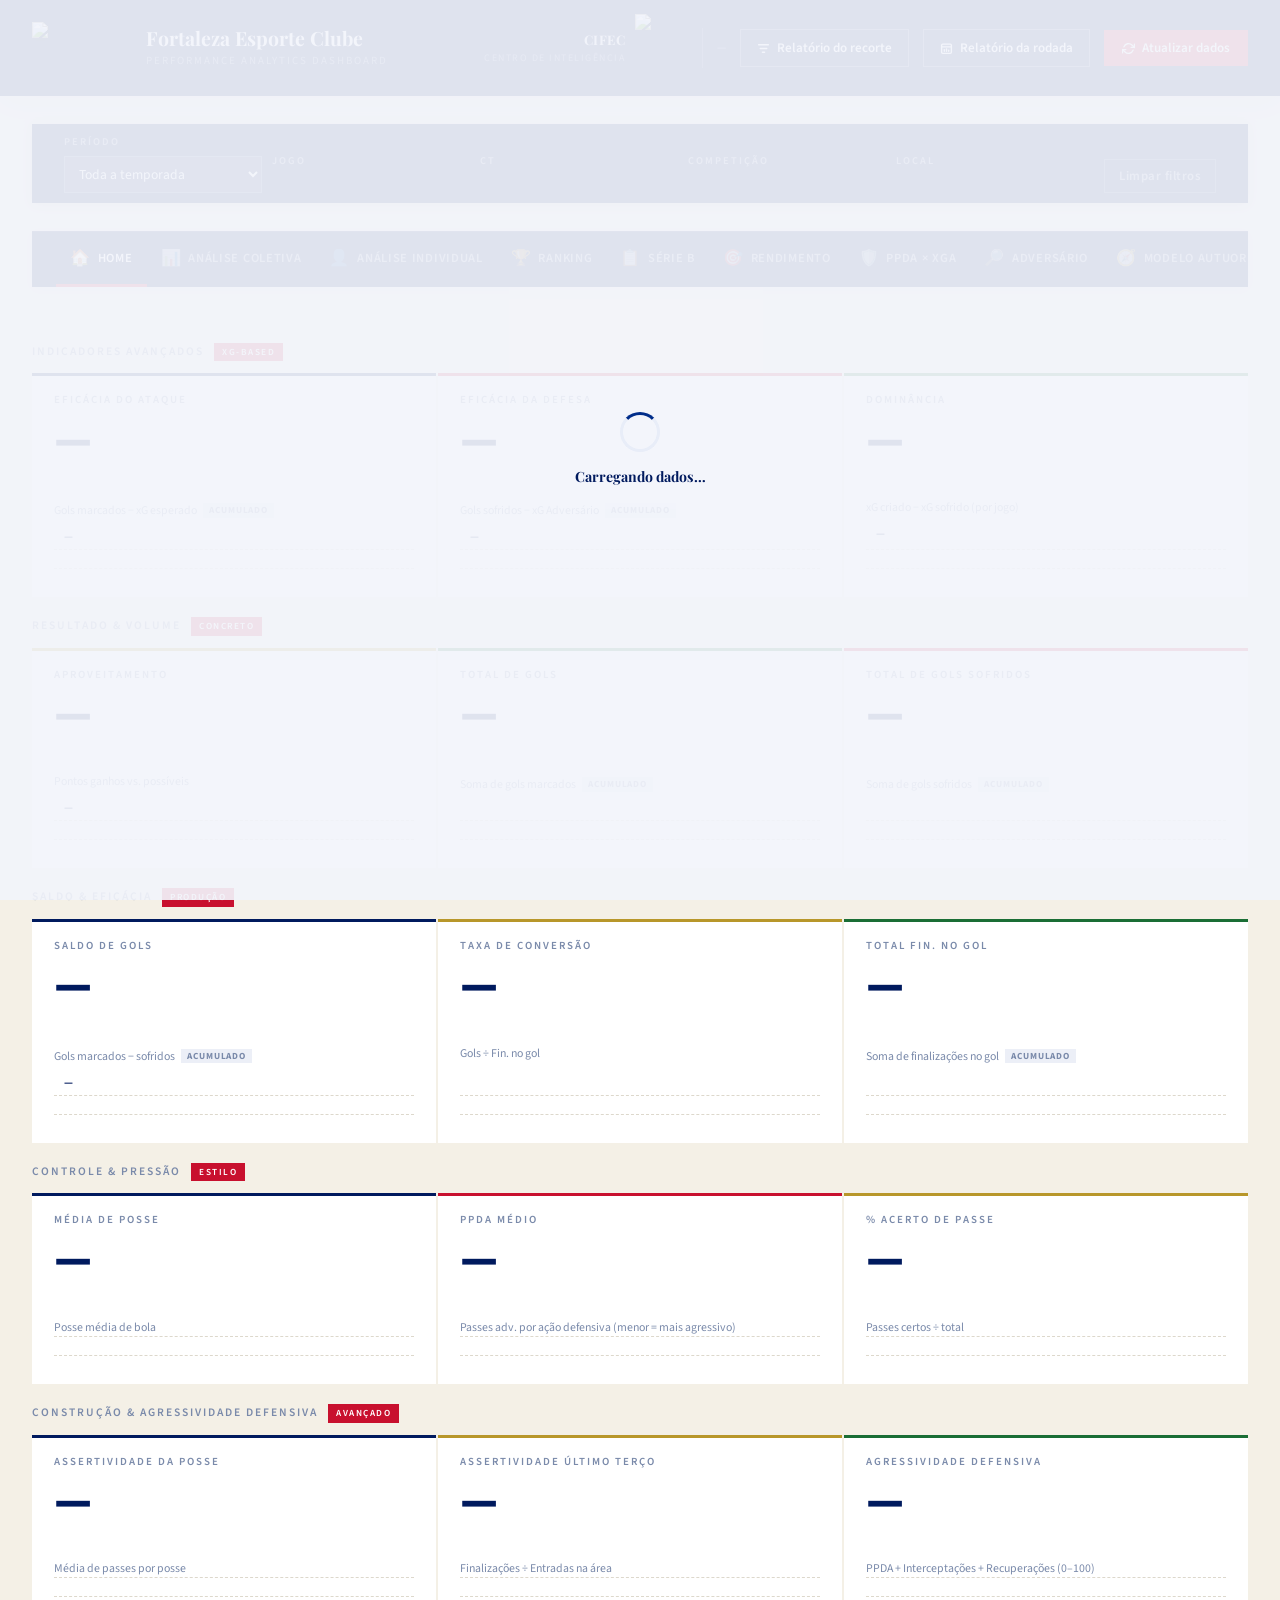
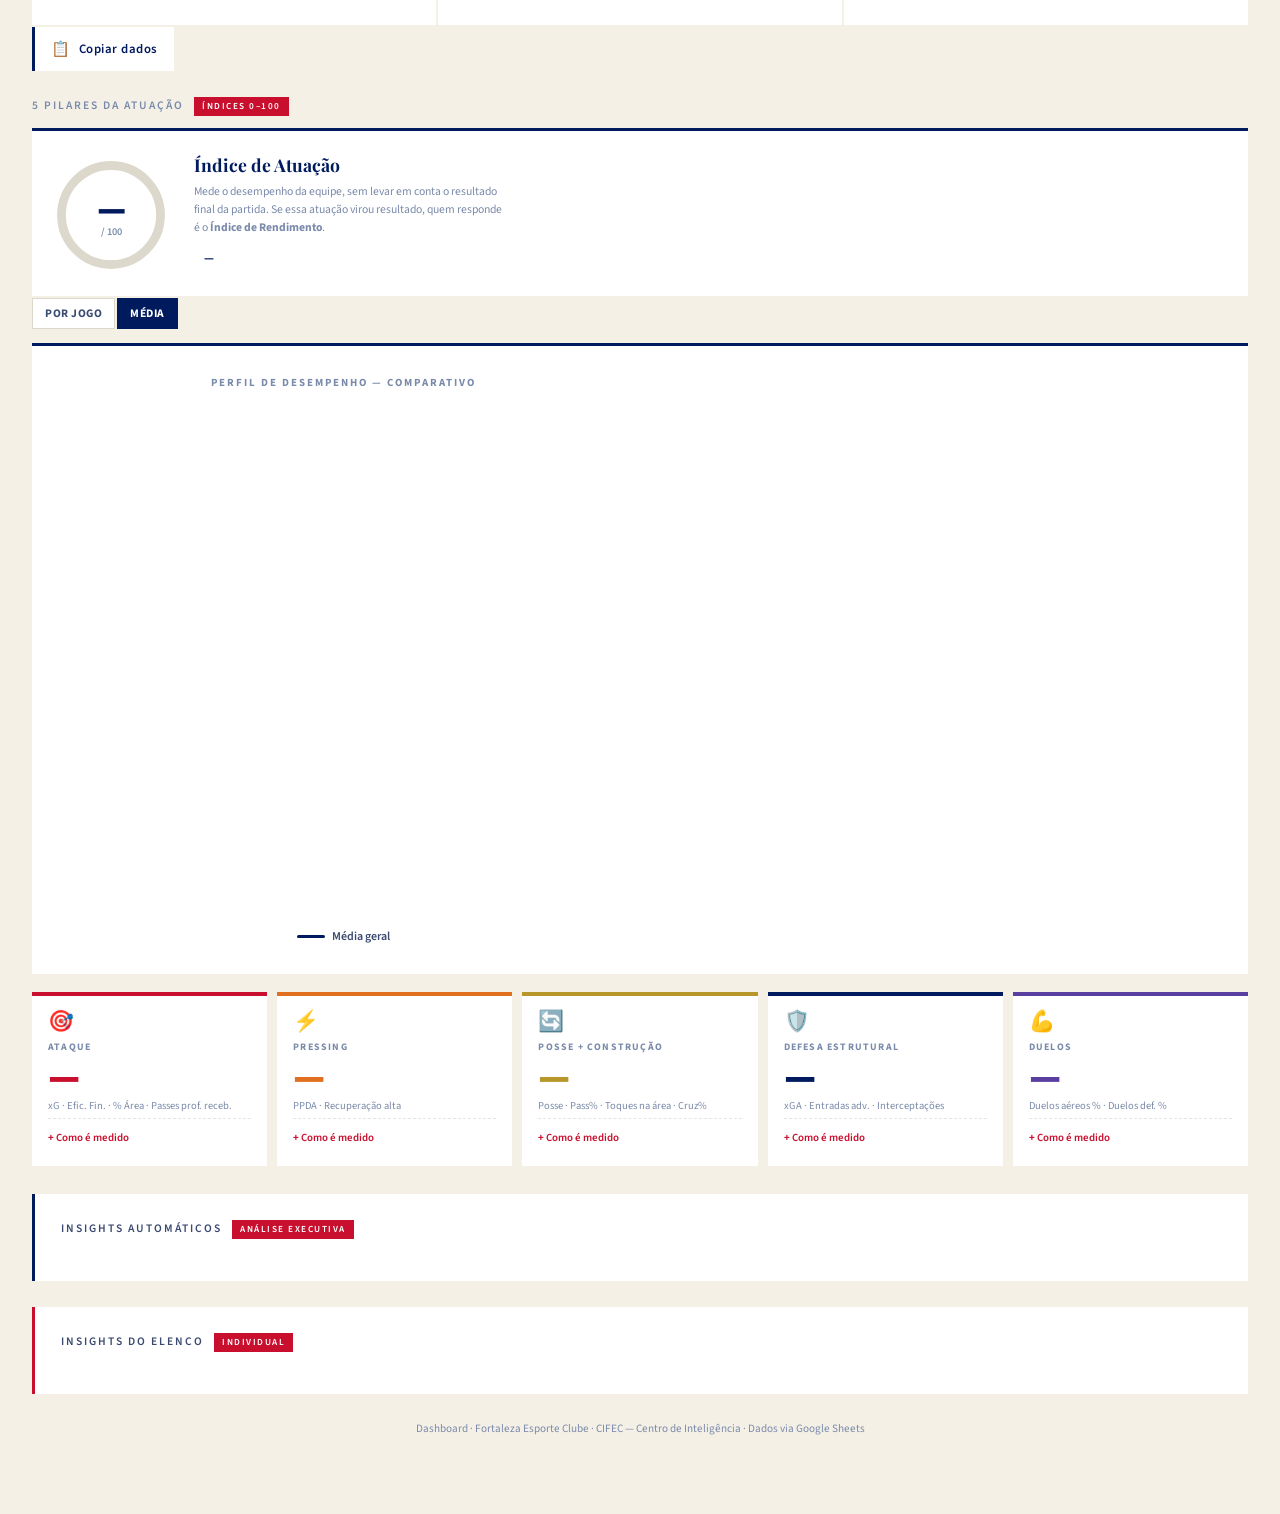
==== commit 27f78e34: "Add files via upload" ====
--- a/index.html
+++ b/index.html
@@ -1128,6 +1128,12 @@
 
 .kpi-escala{display:inline-block;font-size:.58rem;font-weight:700;text-transform:uppercase;
   letter-spacing:.9px;color:var(--t3);background:#eceff7;padding:1px 6px;margin-left:4px;vertical-align:1px;}
+/* Unidade do número grande. Existe porque o número grande dos cards acumulados
+   era o único elemento do card sem unidade nenhuma: a régua logo abaixo diz
+   "/jogo" e a diferença entre +0,67 (6 jogos) e +0,11 (por jogo) era lida como
+   divergência entre tela e relatório. */
+.kpi-un{font-size:.67rem;font-weight:600;color:var(--t3);letter-spacing:.3px;
+  margin:-3px 0 6px;line-height:1.2;}
 
 
 /* ── Botão e caixa de informação do KPI (ⓘ) ── */
@@ -1189,6 +1195,17 @@
 .kr-marc.good{background:#1a7d3c;}
 .kr-marc.bad{background:#c8102e;}
 .kr-marc.neu{background:var(--blue);}
+/* Marcador do bloco ANTERIOR: mesmo nº de jogos, imediatamente antes do recorte.
+   Círculo vazado de propósito — o cheio é sempre "onde estamos agora", o vazado
+   é "de onde viemos". Fica ATRÁS do marcador atual quando os dois coincidem. */
+.kr-marc-ant{position:absolute;top:2.5px;width:8px;height:8px;border-radius:50%;display:block;
+  transform:translateX(-4px);background:var(--surface);border:2px solid #7c86a6;
+  box-sizing:border-box;box-shadow:0 0 0 1.5px var(--surface);}
+.kr-sw.ant{width:8px;height:8px;border-radius:50%;vertical-align:-1px;background:var(--surface);
+  border:2px solid #7c86a6;box-sizing:border-box;}
+.kr-delta{font-weight:700;font-size:.92em;}
+.kr-delta.up{color:#1a7d3c;}
+.kr-delta.down{color:#c8102e;}
 .kr-txt{display:flex;align-items:baseline;justify-content:space-between;gap:8px;
   font-size:.66rem;color:var(--t3);letter-spacing:.2px;font-variant-numeric:tabular-nums;}
 .kr-vals{display:flex;align-items:baseline;flex-wrap:wrap;gap:0 5px;min-width:0;}
@@ -2669,6 +2686,7 @@
     <div class="kpi blue">
       <div class="kpi-lbl">Eficácia do Ataque</div>
       <div class="kpi-val" id="k-efic">—</div>
+      <div class="kpi-un" id="k-efic-un"></div>
       <svg class="kpi-spark" id="k-efic-spark" viewBox="0 0 120 30" preserveAspectRatio="none" aria-hidden="true"></svg>
       <div class="kpi-sub">Gols marcados − xG esperado <span class="kpi-escala">acumulado</span></div>
       <div class="badge" id="k-efic-badge">—</div>
@@ -2678,6 +2696,7 @@
     <div class="kpi red">
       <div class="kpi-lbl">Eficácia da Defesa</div>
       <div class="kpi-val" id="k-efic-def">—</div>
+      <div class="kpi-un" id="k-efic-def-un"></div>
       <svg class="kpi-spark" id="k-efic-def-spark" viewBox="0 0 120 30" preserveAspectRatio="none" aria-hidden="true"></svg>
       <div class="kpi-sub">Gols sofridos − xG Adversário <span class="kpi-escala">acumulado</span></div>
       <div class="badge" id="k-efic-def-badge">—</div>
@@ -2709,6 +2728,7 @@
     <div class="kpi green">
       <div class="kpi-lbl">Total de Gols</div>
       <div class="kpi-val" id="k-gols">—</div>
+      <div class="kpi-un" id="k-gols-un"></div>
       <svg class="kpi-spark" id="k-gols-spark" viewBox="0 0 120 30" preserveAspectRatio="none" aria-hidden="true"></svg>
       <div class="kpi-sub">Soma de gols marcados <span class="kpi-escala">acumulado</span></div>
       <div class="kpi-mini" id="k-gols-mini"></div>
@@ -2717,6 +2737,7 @@
     <div class="kpi red">
       <div class="kpi-lbl">Total de Gols Sofridos</div>
       <div class="kpi-val" id="k-gols-sof">—</div>
+      <div class="kpi-un" id="k-gols-sof-un"></div>
       <svg class="kpi-spark" id="k-gols-sof-spark" viewBox="0 0 120 30" preserveAspectRatio="none" aria-hidden="true"></svg>
       <div class="kpi-sub">Soma de gols sofridos <span class="kpi-escala">acumulado</span></div>
       <div class="kpi-mini" id="k-gols-sof-mini"></div>
@@ -2729,6 +2750,7 @@
     <div class="kpi blue">
       <div class="kpi-lbl">Saldo de Gols</div>
       <div class="kpi-val" id="k-saldo">—</div>
+      <div class="kpi-un" id="k-saldo-un"></div>
       <svg class="kpi-spark" id="k-saldo-spark" viewBox="0 0 120 30" preserveAspectRatio="none" aria-hidden="true"></svg>
       <div class="kpi-sub">Gols marcados − sofridos <span class="kpi-escala">acumulado</span></div>
       <div class="badge" id="k-saldo-badge">—</div>
@@ -2746,6 +2768,7 @@
     <div class="kpi green">
       <div class="kpi-lbl">Total Fin. no Gol</div>
       <div class="kpi-val" id="k-fin">—</div>
+      <div class="kpi-un" id="k-fin-un"></div>
       <svg class="kpi-spark" id="k-fin-spark" viewBox="0 0 120 30" preserveAspectRatio="none" aria-hidden="true"></svg>
       <div class="kpi-sub">Soma de finalizações no gol <span class="kpi-escala">acumulado</span></div>
       <div class="kpi-mini" id="k-fin-mini"></div>
@@ -4179,6 +4202,8 @@
 const f2  = v => (isNaN(v)?'—':v.toFixed(2));
 const f1  = v => (isNaN(v)?'—':v.toFixed(1));
 const fS2 = v => (isNaN(v)?'—':(v>=0?'+':'−')+Math.abs(v).toFixed(2));
+// inteiro com sinal — o acumulado do Saldo de Gols no relatório
+const fS0 = v => (isNaN(v)?'—':(v>=0?'+':'−')+String(Math.abs(Math.round(v))));
 const fP1 = v => (isNaN(v)?'—':v.toFixed(1)+'%');
 const fP0 = v => (isNaN(v)?'—':Math.round(v)+'%');
 const f0  = v => (isNaN(v)?'—':String(Math.round(v)));
@@ -4227,15 +4252,18 @@
 };
 
 const KPI_REF_DEFS = [
-  {id:'k-efic',           chave:'efic',          dir:'max', fmt:fS2, porJogo:true,  zero:true},
-  {id:'k-efic-def',       chave:'eficDef',       dir:'min', fmt:fS2, porJogo:true,  zero:true},
+  /* fmtAc = como formatar o ACUMULADO do recorte (o número grande do card).
+     Existe só nos cards porJogo:true e repete exatamente o formatador que a
+     tela já usa, para o relatório imprimir o mesmo número que o dashboard. */
+  {id:'k-efic',           chave:'efic',          dir:'max', fmt:fS2, porJogo:true,  zero:true, fmtAc:fS2},
+  {id:'k-efic-def',       chave:'eficDef',       dir:'min', fmt:fS2, porJogo:true,  zero:true, fmtAc:fS2},
   {id:'k-domin',          chave:'domin',         dir:'max', fmt:fS2, porJogo:false, zero:true},
   {id:'k-aprov',          chave:'aprov',         dir:'max', fmt:fP1, porJogo:false, fixo:{good:60, bad:45}},
-  {id:'k-gols',           chave:'gols',          dir:'max', fmt:f2,  porJogo:true},
-  {id:'k-gols-sof',       chave:'golsSof',       dir:'min', fmt:f2,  porJogo:true},
-  {id:'k-saldo',          chave:'saldo',         dir:'max', fmt:fS2, porJogo:true,  zero:true},
+  {id:'k-gols',           chave:'gols',          dir:'max', fmt:f2,  porJogo:true,  fmtAc:f0},
+  {id:'k-gols-sof',       chave:'golsSof',       dir:'min', fmt:f2,  porJogo:true,  fmtAc:f0},
+  {id:'k-saldo',          chave:'saldo',         dir:'max', fmt:fS2, porJogo:true,  zero:true, fmtAc:fS0},
   {id:'k-conv',           chave:'conv',          dir:'max', fmt:fP1, porJogo:false, fixo:{good:35, bad:25}},
-  {id:'k-fin',            chave:'fin',           dir:'max', fmt:f1,  porJogo:true},
+  {id:'k-fin',            chave:'fin',           dir:'max', fmt:f1,  porJogo:true,  fmtAc:f0},
   {id:'k-posse',          chave:'posse',         dir:'max', fmt:fP0, porJogo:false, neutro:true},
   {id:'k-ppda',           chave:'ppda',          dir:'min', fmt:f2,  porJogo:false, fixo:{good:10, bad:15}},
   {id:'k-acerto',         chave:'acerto',        dir:'max', fmt:fP1, porJogo:false, fixo:{good:85, bad:75}},
@@ -4248,7 +4276,20 @@
    dentro da barra. Vive separada porque o card do dashboard e a página de
    KPIs do relatório em PDF precisam desenhar EXATAMENTE a mesma coisa — se
    cada um calculasse por conta, um dia o PDF diria uma coisa e a tela outra. */
-function _kpiReguaGeom(def, valFort, st){
+/* Magnitude de uma diferença entre dois valores do MESMO indicador, no formato
+   do card. Diferença entre dois percentuais é ponto percentual, não "%": dizer
+   que o aproveitamento subiu "16,7%" quando foi de 50% para 66,7% é erro de
+   leitura clássico, e a comissão lê esse número direto da tela. */
+function _krMag(def, d){
+  const a = Math.abs(d);
+  if(def.fmt === fP1) return a.toFixed(1) + ' p.p.';
+  if(def.fmt === fP0) return Math.round(a) + ' p.p.';
+  if(def.fmt === f0)  return String(Math.round(a));
+  if(def.fmt === f1)  return a.toFixed(1);
+  return a.toFixed(2);
+}
+
+function _kpiReguaGeom(def, valFort, st, valAnt){
   const dir = def.dir;
   let good = null, bad = null, origem = '';
   if(def.zero){ good = 0; bad = 0; origem = 'zero'; }
@@ -4258,6 +4299,10 @@
   const pool = [];
   if(st) pool.push.apply(pool, st.vals);
   if(!isNaN(valFort) && valFort!==null) pool.push(valFort);
+  /* O bloco anterior entra na escala. Sem isto, um valor fora da faixa atual
+     seria grampeado em 0% ou 100% pelo pos() e a bolinha vazada mentiria a
+     distância — pior que não mostrar nada. */
+  if(valAnt!==null && valAnt!==undefined && !isNaN(valAnt)) pool.push(valAnt);
   if(good!==null && !isNaN(good)) pool.push(good);
   if(bad!==null  && !isNaN(bad))  pool.push(bad);
   if(pool.length < 2) return null;
@@ -4279,11 +4324,12 @@
 }
 
 // Desenha a régua de um card
-function _montarRef(def, valFort, st, nFort){
+function _montarRef(def, valFort, st, nFort, valAnt, nAnt){
   const dir = def.dir;
   const fmt = def.fmt;
-
-  const G = _kpiReguaGeom(def, valFort, st);
+  const temAnt = (valAnt !== null && valAnt !== undefined && !isNaN(valAnt));
+
+  const G = _kpiReguaGeom(def, valFort, st, temAnt ? valAnt : null);
   if(!G) return null;
   const good = G.good, bad = G.bad, origem = G.origem, pos = G.pos;
 
@@ -4308,6 +4354,13 @@
     if(!isNaN(st.g6))      ticks += `<i class="kr-tick g6" style="left:${pos(st.g6).toFixed(1)}%" title="Média do G6: ${fmt(st.g6)}"></i>`;
   }
 
+  /* Marcador do bloco anterior. Vem ANTES do marcador do Fortaleza no HTML
+     para que o cheio pinte por cima do vazado quando os dois quase coincidem. */
+  let marcAnt = '';
+  if(temAnt){
+    marcAnt = `<i class="kr-marc-ant" style="left:${pos(valAnt).toFixed(1)}%" title="${nAnt} jogos anteriores ao recorte: ${fmt(valAnt)}"></i>`;
+  }
+
   // Marcador do Fortaleza
   let marc = '';
   let estadoMarc = 'neu';
@@ -4321,6 +4374,26 @@
   const partes = [];
   if(!isNaN(valFort) && valFort!==null)
     partes.push(`<span class="kr-item"><i class="kr-sw dot ${estadoMarc}"></i>Fort <b>${fmt(valFort)}</b>${def.porJogo?'<span class="kr-pj">/jogo</span>':''}</span>`);
+  if(temAnt && !isNaN(valFort) && valFort!==null){
+    /* Sinal do delta pela DIREÇÃO do indicador, não pelo sinal aritmético:
+       em PPDA e Eficácia da Defesa cair é melhorar.
+       Indicador NEUTRO (posse, passes por posse) não ganha seta nem cor: o
+       próprio card diz que ali não existe bom nem ruim, e pintar de verde
+       "subiu a posse" contradiz o rodapé do mesmo card. */
+    const bruto = valFort - valAnt;
+    let deltaHTML = '';
+    if(def.neutro){
+      if(bruto !== 0) deltaHTML = ` <span class="kr-delta">${bruto>0?'+':'−'}${_krMag(def, bruto)}</span>`;
+    } else {
+      const melhor = dir === 'min' ? -bruto : bruto;
+      if(melhor !== 0){
+        const cls  = melhor > 0 ? 'up' : 'down';
+        const seta = melhor > 0 ? '▲' : '▼';
+        deltaHTML = ` <span class="kr-delta ${cls}">${seta} ${_krMag(def, bruto)}</span>`;
+      }
+    }
+    partes.push(`<span class="kr-item"><i class="kr-sw ant"></i>Ant. <b>${fmt(valAnt)}</b>${deltaHTML}</span>`);
+  }
   if(st && !isNaN(st.mediana)) partes.push(`<span class="kr-item"><i class="kr-sw liga"></i>Liga <b>${fmt(st.mediana)}</b></span>`);
   if(st && !isNaN(st.g6))      partes.push(`<span class="kr-item"><i class="kr-sw g6"></i>G6 <b>${fmt(st.g6)}</b></span>`);
 
@@ -4355,19 +4428,55 @@
     corte = 'sem faixa boa/ruim — indicador de estilo, não de qualidade';
   }
 
-  const legenda = st ? 'Régua: ponto = Fortaleza · traço cinza = mediana da Série B · traço dourado = média do G6' : '';
+  const legenda = st ? ('Régua: ponto cheio = Fortaleza no recorte'
+                        + (temAnt ? ` · ponto vazado = os ${nAnt} jogos anteriores` : '')
+                        + ' · traço cinza = mediana da Série B · traço dourado = média do G6') : '';
 
   return `
     <div class="kr-bar" title="${legenda}">
-      <i class="kr-trilho"></i>${faixas}${ticks}${marc}
+      <i class="kr-trilho"></i>${faixas}${ticks}${marcAnt}${marc}
     </div>
     <div class="kr-txt"><span class="kr-vals">${partes.join(' <s>·</s> ')}</span>${rankHTML}</div>
     ${corte ? `<div class="kr-corte">${corte}</div>` : ''}
     ${assimetrica ? `<div class="kr-amostra">* posição por jogo · seu recorte: ${nFort}J · rivais: temporada (${Math.round(st.jRef)}J)</div>` : ''}`;
 }
 
+/* Bloco imediatamente ANTERIOR ao recorte, do mesmo tamanho.
+   Repete os filtros ativos do recorte MENOS a janela de data — a data é
+   justamente o que define o recorte, então mantê-la devolveria bloco vazio.
+   Se não houver jogos suficientes antes, devolve null: comparar 6 jogos com
+   3 deslocaria a leitura mais do que ajudaria. */
+function _kpiBlocoAnterior(crono){
+  if(!crono || !crono.length) return null;
+  const n = crono.length;
+  /* Data mínima, não crono[0]: a função é chamada também do relatório em PDF,
+     onde a lista pode não vir ordenada. */
+  let d0 = null;
+  crono.forEach(r => { if(r && r._date && (!d0 || r._date < d0)) d0 = r._date; });
+  if(!d0) return null;
+  /* Os filtros que DEFINEM o recorte ficam de fora: a janela de data e a
+     seleção do campo JOGO. Reaplicar o filtro de jogo era o bug original —
+     quando o recorte vem de 6 partidas escolhidas na mão, nenhuma delas é
+     anterior a d0, o pool saía vazio e o "Ant." nunca aparecia.
+     Competição, mando e técnico continuam valendo: aí sim são recortes de
+     contexto, e o bloco anterior precisa respeitar o mesmo contexto. */
+  let pool;
+  try{
+    pool = allData.filter(r=>{
+      if(!r._date || r._date >= d0) return false;
+      if(!msPassa('comp',  r.comp)) return false;
+      if(!msPassa('local', (r.local||'').trim())) return false;
+      if(_msSel.ct.size){ const t = tecnicoDoJogo(r._date); if(!t || !_msSel.ct.has(t.id)) return false; }
+      return true;
+    });
+  }catch(e){ return null; }
+  if(pool.length < n) return null;
+  pool.sort((a,b)=>a._date-b._date);
+  return calcKPIsBloco(pool.slice(-n));
+}
+
 // Insere/atualiza a régua em todos os cards
-function renderRefKPIs(fortPJ){
+function renderRefKPIs(fortPJ, antPJ){
   KPI_REF_DEFS.forEach(def=>{
     const valEl = document.getElementById(def.id);
     if(!valEl) return;
@@ -4382,8 +4491,11 @@
       return;
     }
 
+    const vAnt = antPJ ? antPJ[def.chave] : NaN;
     const st   = refStatsMetrica(def.chave, def.dir, valFort);
-    const html = _montarRef(def, valFort, st, fortPJ ? fortPJ.n : NaN);
+    const html = _montarRef(def, valFort, st, fortPJ ? fortPJ.n : NaN,
+                            (antPJ && vAnt !== null && !isNaN(vAnt)) ? vAnt : null,
+                            antPJ ? antPJ.n : NaN);
     if(!html){ if(box) box.remove(); return; }
 
     if(!box){
@@ -4806,11 +4918,14 @@
   const BADGE_IDS = ['k-efic-badge','k-efic-def-badge','k-domin-badge',
                      'k-aprov-badge','k-saldo-badge'];
   const MINI_IDS = KPI_IDS.map(id => id + '-mini');
+  // Cards cujo número grande é o ACUMULADO do recorte — ganham a linha de unidade
+  const ACUM_IDS = ['k-efic','k-efic-def','k-gols','k-gols-sof','k-saldo','k-fin'];
 
   if(!filtered.length){
     KPI_IDS.forEach(id=>{const el=document.getElementById(id); if(el){el.textContent='—';el.className='kpi-val';}});
     BADGE_IDS.forEach(id=>{const el=document.getElementById(id); if(el){el.textContent='—';el.className='badge neu';}});
     MINI_IDS.forEach(id=>{const el=document.getElementById(id); if(el) el.innerHTML='';});
+    ACUM_IDS.forEach(id=>{const el=document.getElementById(id+'-un'); if(el) el.textContent='';});
     return;
   }
 
@@ -4823,8 +4938,18 @@
 
   const todos     = calc(cronoFiltered);
   const recentes  = N >= 4 ? calc(cronoFiltered.slice(-4)) : null;
+  /* Unidade do número grande dos cards acumulados. Sem ela, +0,67 (soma dos
+     6 jogos) e +0,11 (por jogo, na régua logo abaixo) pareciam dois números
+     brigando entre si dentro do mesmo card. */
+  ACUM_IDS.forEach(id=>{
+    const el = document.getElementById(id + '-un');
+    if(el) el.textContent = 'no recorte · ' + N + (N === 1 ? ' jogo' : ' jogos');
+  });
   const todosPJ    = calcPorJogo(todos);
   const recentesPJ = calcPorJogo(recentes);
+  /* Mesmo nº de jogos, imediatamente antes do recorte — alimenta o ponto
+     vazado e o delta na régua de cada card. */
+  const anteriorPJ = calcPorJogo(_kpiBlocoAnterior(cronoFiltered));
 
   // ── Helpers ──
   const fmtSign  = (v,c=2) => isNaN(v)||v===null?'—':(v>=0?'+':'')+v.toFixed(c);
@@ -4997,7 +5122,7 @@
   renderMini('k-efic-defensiva-mini', recentesPJ?.eficDefensiva, todosPJ?.eficDefensiva, 'max', v=>String(Math.round(v)));
 
   // Régua de referência (limiares + Série B)
-  try{ renderRefKPIs(todosPJ); }catch(e){ console.warn('Régua KPI:', e); }
+  try{ renderRefKPIs(todosPJ, anteriorPJ); }catch(e){ console.warn('Régua KPI:', e); }
 
   // Sparklines + Split Mandante vs Visitante
   renderAllSparks(cronoFiltered);
@@ -22288,9 +22413,10 @@
 }
 
 /* Um card. Devolve a altura usada. */
-function _recKpiCard(pdf, x, y, w, def, meta, valFort, st, nFort, jRef){
+function _recKpiCard(pdf, x, y, w, def, meta, valFort, st, nFort, jRef, valAnt, nAnt, valAcum){
   const fmt = def.fmt;
-  const G = _kpiReguaGeom(def, valFort, st);
+  const temAnt = (valAnt !== null && valAnt !== undefined && !isNaN(valAnt));
+  const G = _kpiReguaGeom(def, valFort, st, temAnt ? valAnt : null);
 
   pdf.setTextColor(REL_C.t2[0], REL_C.t2[1], REL_C.t2[2]);
   pdf.setFont('helvetica','bold'); pdf.setFontSize(6.6);
@@ -22301,15 +22427,25 @@
     : (G.estado === 'good' ? REL_C.verde : (G.estado === 'bad' ? REL_C.verm : REL_C.navy));
   pdf.setTextColor(cor[0], cor[1], cor[2]);
   pdf.setFont('helvetica','bold'); pdf.setFontSize(20);
-  /* Na tela o número grande é o ACUMULADO e a régua é por jogo. Aqui os dois
-     são o mesmo valor: dois números diferentes no mesmo bloco, sem o gráfico
-     de acumulado ao lado para explicar a diferença, só confundiria quem lê. */
-  const txtVal = (isNaN(valFort) || valFort === null) ? '\u2014' : _relTxt(String(fmt(valFort)));
+  /* O número grande é o MESMO da tela. Nos cards acumulados isso significa o
+     acumulado do recorte (+0,67 em 6 jogos), não o por jogo (+0,11) — antes o
+     relatório imprimia o por jogo aqui e os dois pareciam divergir. A unidade
+     vem logo abaixo, como no card; a régua continua por jogo. */
+  const usaAcum = !!(def.porJogo && def.fmtAc && valAcum !== null
+                     && valAcum !== undefined && !isNaN(valAcum));
+  const txtVal = usaAcum
+    ? _relTxt(String(def.fmtAc(valAcum)))
+    : ((isNaN(valFort) || valFort === null) ? '\u2014' : _relTxt(String(fmt(valFort))));
   pdf.text(txtVal, x, y + 14);
   if(def.porJogo && txtVal !== '\u2014'){
     pdf.setFont('helvetica','normal'); pdf.setFontSize(6.4);
     pdf.setTextColor(REL_C.t3[0], REL_C.t3[1], REL_C.t3[2]);
-    pdf.text('/jogo', x + _recLargTxt(pdf, txtVal, 20) + 1.2, y + 14);
+    /* Fica na MESMA linha do número, como o '/jogo' fazia: a linha de baixo
+       (y+18.5) já é o subtítulo do card e as duas se sobrepunham. */
+    const un = (usaAcum && !isNaN(nFort) && nFort > 0)
+      ? 'no recorte \u00b7 ' + nFort + 'J'
+      : '/jogo';
+    pdf.text(_relTxt(un), x + _recLargTxt(pdf, txtVal, 20) + 1.4, y + 14);
   }
 
   pdf.setFont('helvetica','normal'); pdf.setFontSize(5.8);
@@ -22340,6 +22476,13 @@
       pdf.setFillColor(REL_C.amar[0], REL_C.amar[1], REL_C.amar[2]);
       pdf.rect(px(st.g6) - 0.35, by - 1.2, 0.7, bh + 2.4, 'F');
     }
+    // marcador do bloco anterior — círculo vazado, desenhado antes do cheio
+    if(temAnt){
+      pdf.setFillColor(255, 255, 255);
+      pdf.setDrawColor(92, 104, 160); pdf.setLineWidth(0.45);
+      pdf.circle(px(valAnt), by + bh/2, 1.4, 'FD');
+      pdf.setLineWidth(0.2);
+    }
     // marcador do Fortaleza
     if(!isNaN(valFort) && valFort !== null){
       pdf.setFillColor(cor[0], cor[1], cor[2]);
@@ -22359,6 +22502,18 @@
     tx += 2 + pdf.getTextWidth(_relTxt(t)) + 4;
   };
   if(!isNaN(valFort) && valFort !== null) item(cor, 'Fort', String(fmt(valFort)), def.porJogo ? '/jogo' : '');
+  if(temAnt && !isNaN(valFort) && valFort !== null){
+    // mesma regra da tela: sinal pela direção do indicador, neutro sem seta
+    const bruto = valFort - valAnt;
+    let suf = '';
+    if(def.neutro){
+      if(bruto !== 0) suf = ' (' + (bruto > 0 ? '+' : '-') + _krMag(def, bruto) + ')';
+    } else {
+      const melhor = def.dir === 'min' ? -bruto : bruto;
+      if(melhor !== 0) suf = ' (' + (melhor > 0 ? '+' : '-') + _krMag(def, bruto) + ')';
+    }
+    item([150, 160, 190], 'Ant.', String(fmt(valAnt)), suf);
+  }
   if(st && !isNaN(st.mediana)) item([92,104,160], 'Liga', String(fmt(st.mediana)));
   if(st && !isNaN(st.g6))      item(REL_C.amar, 'G6', String(fmt(st.g6)));
 
@@ -22397,9 +22552,12 @@
 /* Desenha a página inteira. Devolve o y final. */
 function _recPaginaKPIs(pdf, W, M, y, rec, nFort){
   const CW = W - M*2;
-  let fortPJ = null;
-  try { fortPJ = calcKPIsPorJogo(calcKPIsBloco(rec)); } catch(e){}
+  let fortBloco = null, fortPJ = null;
+  try { fortBloco = calcKPIsBloco(rec); fortPJ = calcKPIsPorJogo(fortBloco); } catch(e){}
   if(!fortPJ) return y;
+  // mesmo bloco anterior da tela, para o PDF não contar outra história
+  let antPJ = null;
+  try { antPJ = calcKPIsPorJogo(_kpiBlocoAnterior(rec)); } catch(e){}
 
   const defs = {};
   try { KPI_REF_DEFS.forEach(function(d){ defs[d.id] = d; }); } catch(e){ return y; }
@@ -22420,7 +22578,13 @@
 
     const x = M + col*(cw + GAP);
     const yy = y + lin*REC_KPI_PASSO;
-    _recKpiCard(pdf, x, yy, cw, def, meta, valFort, st, nFort, jRef);
+    const vAnt  = antPJ ? antPJ[def.chave] : NaN;
+    // acumulado do recorte — o mesmo número grande que a tela mostra
+    const vAcum = fortBloco ? fortBloco[def.chave] : NaN;
+    _recKpiCard(pdf, x, yy, cw, def, meta, valFort, st, nFort, jRef,
+                (antPJ && vAnt !== null && !isNaN(vAnt)) ? vAnt : null,
+                antPJ ? antPJ.n : NaN,
+                (vAcum !== null && !isNaN(vAcum)) ? vAcum : null);
     usados++;
     col++;
     if(col >= COLS){ col = 0; lin++; }
